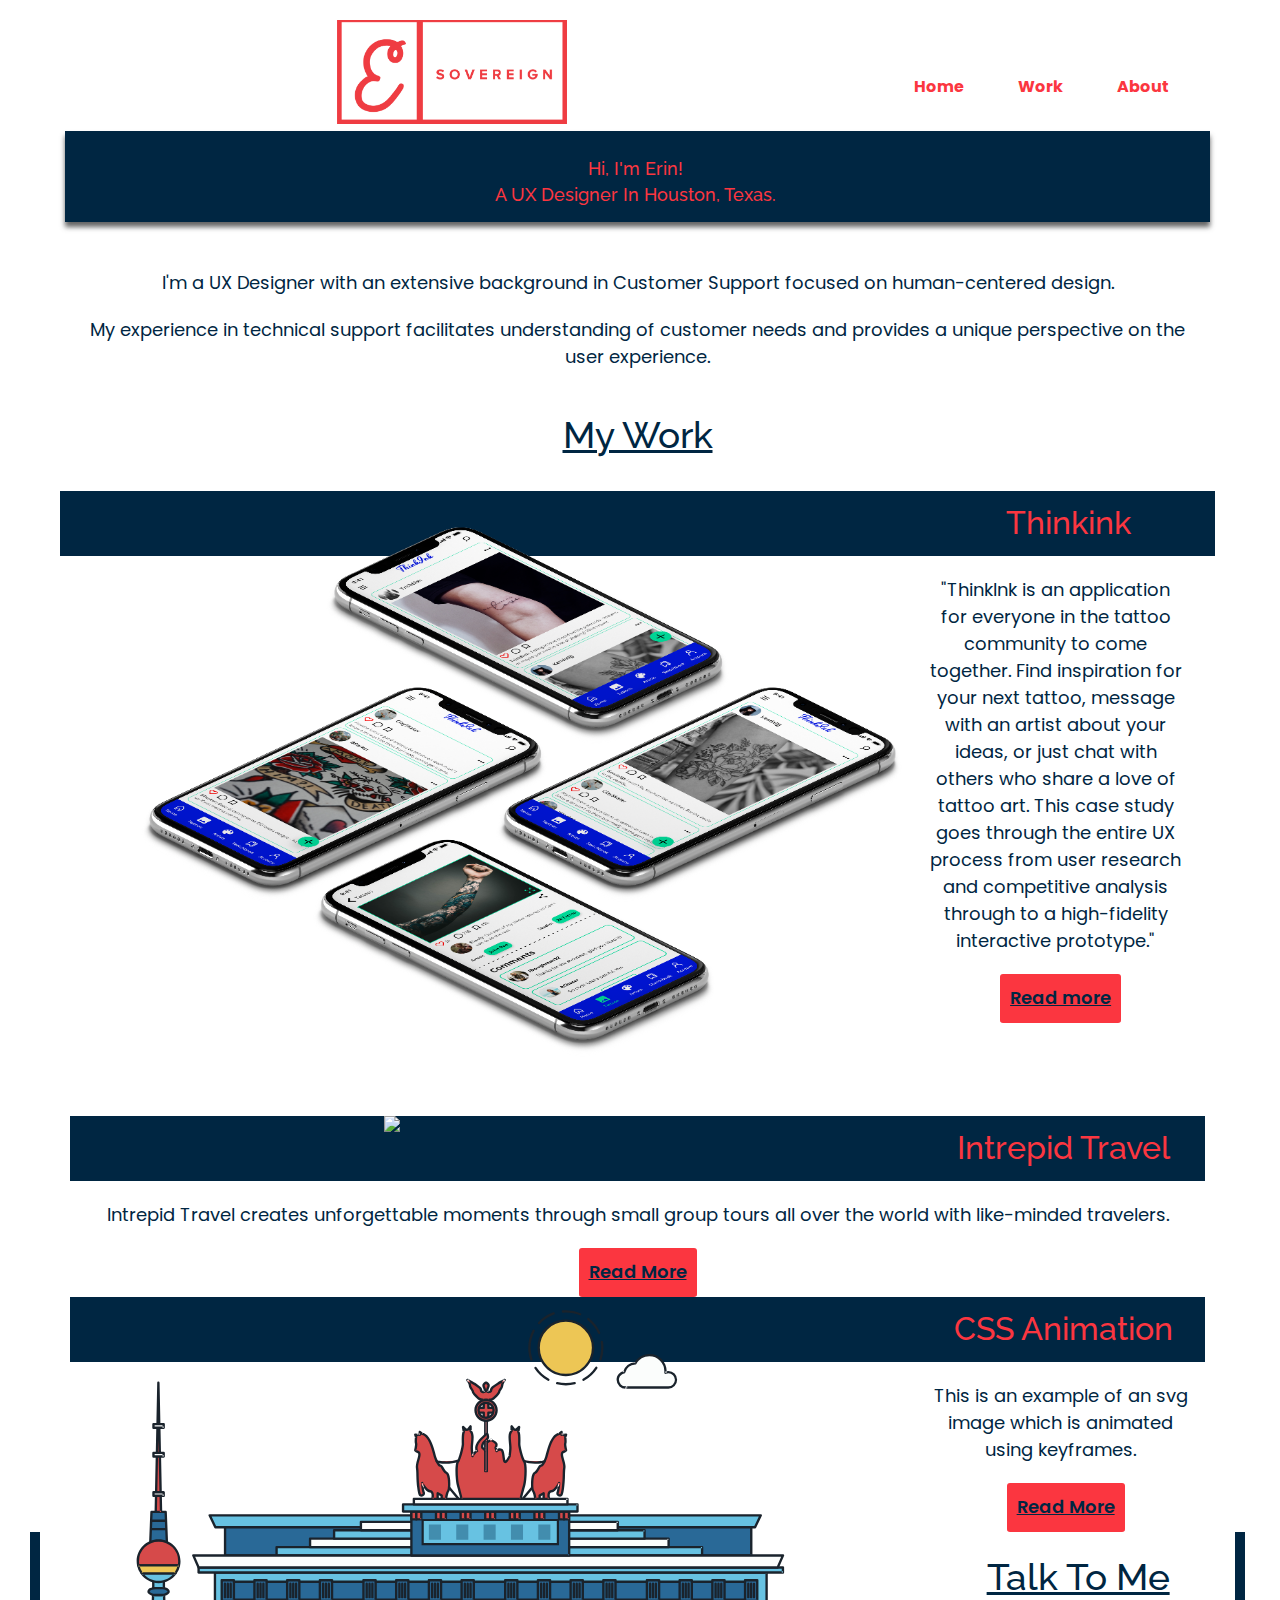
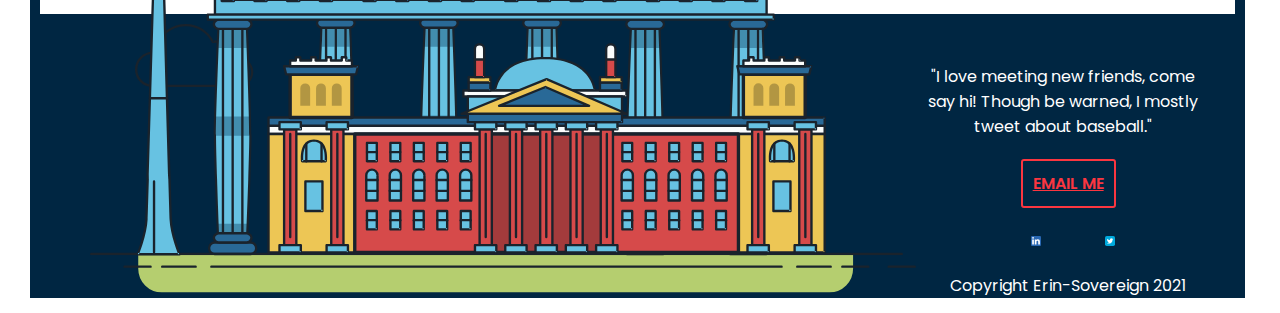
==== index.html @ 601c7c64 "Updated style.css" ====
<!DOCTYPE html>
<html lang="en" dir="ltr">
    <head>
        <link rel="stylesheet" type="text/css" href="css/normalize.css" />
        <link rel="stylesheet" type="text/css" href="css/style.css" />
        <link rel="preconnect" href="https://fonts.gstatic.com" />
        <link href="https://fonts.googleapis.com/css2?family=Poppins:ital,wght@0,200;0,300;0,400;0,500;0,600;1,200;1,400;1,500;1,600&display=swap" rel="stylesheet" />
        <link rel="preconnect" href="https://fonts.gstatic.com" />
        <link href="https://fonts.googleapis.com/css2?family=Raleway:ital,wght@0,300;0,400;0,500;0,600;0,700;0,800;0,900;1,300;1,400;1,500;1,600;1,700;1,800;1,900&display=swap" rel="stylesheet" />
        <meta name="viewport" content="width=device-width, initial-scale=1" />
        <meta charset="utf-8" />
        <meta name="author" content="Erin Sovereign" />
        <meta name="description" content="A personal portfolio for my work in UX Design" />
        <title>Erin Sovereign</title>
        <link href="favicon.ico" rel="shortcut icon" />
    </head>
    <body>
        <header>
            <div>
                <img src="img/logo_hq.jpg" alt="ErinSovereignlogo" class="logo">
                <nav id="menu">
                    <ul>
                        <li><a href="index.html">Home</a></li>
                        <li><a href="#work">Work</a></li>
                        <li><a href="about.html">About</a></li>
                    </ul>
                </nav>
            </div>
        </header>
        <main>
            <div id="intro" class="container">
                <div>
                    <h1>Hi, I'm Erin! <span>A UX Designer in Houston, Texas.</span></h1>
                    <p><br>I'm a UX Designer with an extensive background in Customer Support focused on human-centered design.</p>
                    <p>My experience in technical support facilitates understanding of customer needs and provides a unique perspective on the user experience.</p>
                </div>
            </div>
            <div id="work" class="container-wide">
                <h2>my work</h2>
                <div class="row">
                    <div class="col-md-6 col-lg-7">
                        <picture>
                            <source srcset="img/thinkink/coverphoto600px.png" media="(max-width:767px)" />
                            <img src="img/thinkink/coverphoto1200px.png" alt="My Image" />
                        </picture>
                    </div>
                    <h3>thinkink</h3>
                    <div class="row">
                        <div class="project-text">
                        <p>
                            "ThinkInk is an application for everyone in the tattoo community to come together. Find inspiration for your next tattoo, message with an artist about your ideas, or just chat with others who share a love of
                            tattoo art. This case study goes through the entire UX process from user research and competitive analysis through to a high-fidelity interactive prototype."
                        </p>
                        <a href="thinkink.html" class="button">Read more</a>
                      </div>
                    </div>
                </div>
                <div>
                    <div class="col-md-6 col-lg-5">
                        <picture class="intrepidcover">
                            <source srcset="img/intrepidtravel/coverphoto600px.png" media="(max-width:767px)" />
                            <img src="img/intrepidtravel/coverphoto1200px.png" alt="Mockup stacked screens" />
                        </picture>
                    </div>
                    <div>
                        <h3>intrepid travel</h3>
                        <p>Intrepid Travel creates unforgettable moments through small group tours all over the world with like-minded travelers.</p>
                        <a href="#" class="button">Read More</a>
                    </div>
                </div>
                <div>
                    <div class="col-md-6 col-lg-5">
                        <picture>
                            <svg xmlns="http://www.w3.org/2000/svg" class="berlin-illustration" height="505" viewBox="0 0 700 505" xmlns:xlink="http://www.w3.org/1999/xlink"><defs><path id="a" d="M.06 231.917V.929h688.657v230.988z"/></defs><g fill="none" fill-rule="evenodd"><path fill="#1A232C" d="M125.602 306v-1c-.276.001-.499.024-.675.033l.052.998.968-.251c-2.206-8.498-9.906-14.778-19.095-14.78-.994 0-1.948.096-2.872.231l.145.989.894-.448c-4.393-8.757-13.452-14.771-23.917-14.772-14.061.002-25.578 10.848-26.659 24.632l.997.078.166-.986a15.053 15.053 0 00-2.504-.224c-8.285.001-15 6.715-15 15s6.715 14.999 15 15h72.5c7.042-.001 12.749-5.708 12.75-12.75-.001-7.042-5.708-12.749-12.75-12.75v2c2.971 0 5.652 1.202 7.601 3.149a10.712 10.712 0 013.149 7.601 10.712 10.712 0 01-3.149 7.601 10.711 10.711 0 01-7.601 3.149h-72.5a12.956 12.956 0 01-9.193-3.808 12.95 12.95 0 01-3.807-9.192 12.95 12.95 0 013.807-9.192 12.956 12.956 0 019.193-3.808c.729 0 1.451.075 2.171.197a1.003 1.003 0 001.163-.908c1-12.749 11.658-22.791 24.666-22.789 9.684-.001 18.061 5.564 22.129 13.669a1 1 0 001.039.541c.862-.126 1.718-.21 2.582-.21 8.256-.002 15.175 5.647 17.159 13.283.119.458.546.771 1.02.747.239-.013.426-.031.571-.03v-1"/><path fill="#B5CE6F" d="M646.484 484.382a19.942 19.942 0 01-5.857 14.143 19.938 19.938 0 01-14.143 5.857H60.873a19.936 19.936 0 01-14.142-5.857 19.94 19.94 0 01-5.858-14.143v-12.465h605.611v12.465"/><path fill="#67C2E2" d="M334.824 185.029H101.449l4.76 10.051h457.229l4.762-10.051H334.824"/><path fill="#1A232C" d="M334.824 185.029v-1H101.449a.998.998 0 00-.904 1.428l4.761 10.051c.165.348.518.571.903.571h457.229c.386 0 .739-.223.904-.571l4.762-10.051a.998.998 0 00-.904-1.428H334.824v2H566.62l-3.814 8.051H106.842l-3.813-8.051h231.795v-1"/><path fill="#296997" d="M114.416 218.974h445.806V195.08H114.416z"/><path fill="#1A232C" d="M560.222 218.974v-1H115.416v-21.895h443.806v22.895h1v-1 1h1V195.08a1.01 1.01 0 00-.293-.708 1.008 1.008 0 00-.707-.292H114.416c-.264 0-.521.106-.708.292a1.009 1.009 0 00-.292.708v23.894c0 .263.106.521.292.707.187.186.444.293.708.293h445.806c.263 0 .52-.107.707-.293.186-.186.293-.444.293-.707h-1"/><path fill="#67C2E2" d="M105.85 269.08h467.375v-35.682H105.85z"/><path fill="#1A232C" d="M573.225 233.398v-1H105.85c-.263 0-.521.107-.707.293a1.006 1.006 0 00-.293.707v35.682c0 .264.107.521.293.708.186.186.444.292.707.292h467.375c.263 0 .52-.106.707-.292a1.01 1.01 0 00.293-.708v-35.682c0-.264-.107-.521-.293-.707a1.01 1.01 0 00-.707-.293v1h-1v34.682H106.85v-33.682h466.375v-1h-1 1"/><path fill="#296997" d="M116.751 256.508h445.806v-15.265H116.751z"/><path fill="#1A232C" d="M562.557 256.508v-1H117.75v-13.265h443.807v14.265h1v-1 1h1v-15.265a1.01 1.01 0 00-.293-.708 1.007 1.007 0 00-.707-.292H116.75c-.263 0-.52.106-.707.292a1.009 1.009 0 00-.292.708v15.265c0 .263.106.521.292.707.187.186.444.293.708.293h445.806c.263 0 .52-.107.707-.293.186-.186.293-.444.293-.707h-1"/><path fill="#67C2E2" d="M158.07 218.974h360.493v-7.116H158.07z"/><path fill="#1A232C" d="M518.563 211.858v-1H158.07a1.003 1.003 0 00-1 1v7.116c0 .263.107.521.293.707.186.186.444.293.707.293h360.493c.263 0 .52-.107.707-.293.186-.186.292-.444.292-.707v-7.116c0-.264-.106-.521-.292-.707a1.005 1.005 0 00-.707-.293v1h-1v6.116H159.07v-5.116h359.493v-1h-1 1"/><path fill="#FBFDFC" d="M186.438 211.858h303.756v-7.117H186.438z"/><path fill="#1A232C" d="M490.194 204.741v-1H186.438c-.263 0-.521.107-.707.293a1.01 1.01 0 00-.293.707v7.117c0 .263.107.521.293.707.186.186.444.293.707.293h303.756c.264 0 .521-.107.708-.293.186-.186.292-.444.292-.707v-7.117c0-.263-.106-.52-.292-.707a1.01 1.01 0 00-.708-.293v1h-1v6.117H187.438v-5.117h302.756v-1h-1 1"/><path fill="#67C2E2" d="M206.805 204.741h263.023v-7.117H206.805z"/><path fill="#1A232C" d="M469.828 197.624v-1H206.805a1.003 1.003 0 00-1 1v7.117c0 .264.106.521.293.708.186.186.443.292.707.292h263.023c.263 0 .521-.106.707-.292.187-.187.293-.444.293-.708v-7.117a1.003 1.003 0 00-1-1v1h-1v6.117H207.805v-5.117h262.023v-1h-1 1"/><path fill="#FBFDFC" d="M229.521 197.624h217.59v-7.115h-217.59z"/><path fill="#1A232C" d="M447.111 190.509v-1h-217.59c-.263 0-.521.107-.707.293a1.008 1.008 0 00-.293.707v7.115c0 .264.107.521.293.708.186.186.444.292.707.292h217.59c.264 0 .521-.106.707-.292.187-.187.293-.444.293-.708v-7.115a1.003 1.003 0 00-1-1v1h-1v6.115h-215.59v-5.115h216.59v-1h-1 1"/><path fill="#67C2E2" d="M135.607 355.447c-.444-17.681-1.343-42.121-1.959-58.06-.374-9.666-.644-16.207-.644-16.207h-24.282s-.27 6.541-.643 16.207c-.617 15.939-1.516 40.379-1.96 58.06-.166 6.612-.269 12.285-.269 16.206v.001c0 14.463 1.393 52.678 2.239 74.535.368 9.517.633 15.937.633 15.937h24.282s.265-6.42.633-15.937c.845-21.857 2.239-60.072 2.239-74.535v-.001c0-3.921-.103-9.594-.269-16.206"/><path fill="#428DAE" d="M133.648 297.387h-25.569c.373-9.666.643-16.207.643-16.207h24.282s.27 6.541.644 16.207m2.228 74.267H105.85v-.001c0-3.921.103-9.594.269-16.206h29.488c.166 6.612.269 12.285.269 16.206v.001m-2.872 90.472h-24.282s-.265-6.42-.633-15.937h25.548c-.368 9.517-.633 15.937-.633 15.937"/><path fill="#1A232C" d="M109.612 461.199h22.502c.333-8.192 2.835-70.313 2.835-89.546 0-19.233-2.502-81.354-2.835-89.545h-22.502c-.333 8.191-2.834 70.312-2.834 89.545 0 19.233 2.501 81.354 2.834 89.546zm24.283 1.855h-26.063l-.038-.89c-.028-.698-2.872-69.971-2.872-90.511 0-20.539 2.844-89.814 2.872-90.511l.038-.89h26.063l.036.89c.029.697 2.873 69.972 2.873 90.511 0 20.54-2.844 89.813-2.873 90.511l-.036.89z"/><path fill="#1A232C" d="M111.638 281.18v180.946a1 1 0 102 0V281.18a1 1 0 00-2 0m8.225 0v180.946a1 1 0 102 0V281.18a1 1 0 10-2 0m8.225 0v180.946a1 1 0 102 0V281.18a1 1 0 00-2 0"/><path fill="#296997" d="M136.79 277.265c0 2.153-2.115 3.915-4.7 3.915h-22.454c-2.585 0-4.7-1.762-4.7-3.915 0-2.154 2.115-3.916 4.7-3.916h22.454c2.585 0 4.7 1.762 4.7 3.916"/><path fill="#1A232C" d="M136.79 277.265h-1c-.001.74-.357 1.439-1.021 1.997-.66.552-1.614.919-2.679.918h-22.454c-1.065.001-2.019-.366-2.68-.918-.663-.558-1.02-1.257-1.02-1.997 0-.741.357-1.44 1.021-1.998.66-.552 1.614-.919 2.679-.918h22.454c1.065-.001 2.019.367 2.679.918.664.558 1.02 1.257 1.021 1.998h2c.001-1.414-.7-2.672-1.741-3.534-1.043-.868-2.439-1.381-3.959-1.382h-22.454c-1.52.001-2.916.514-3.96 1.382-1.04.862-1.741 2.12-1.74 3.534-.001 1.413.7 2.672 1.741 3.533 1.043.868 2.439 1.381 3.959 1.382h22.454c1.52-.001 2.916-.514 3.959-1.382 1.041-.861 1.742-2.12 1.741-3.533h-1"/><path fill="#296997" d="M140.775 467.217c0 2.586-2.114 4.7-4.699 4.7H105.65a4.712 4.712 0 01-4.699-4.7v-.392a4.713 4.713 0 014.699-4.699h30.426a4.713 4.713 0 014.699 4.699v.392"/><path fill="#1A232C" d="M140.775 467.217h-1a3.685 3.685 0 01-1.087 2.613 3.685 3.685 0 01-2.612 1.087H105.65a3.68 3.68 0 01-2.612-1.087 3.685 3.685 0 01-1.087-2.613v-.392c0-1.017.414-1.936 1.087-2.611a3.686 3.686 0 012.612-1.088h30.426a3.686 3.686 0 012.612 1.088 3.678 3.678 0 011.087 2.611v.392h2v-.392a5.712 5.712 0 00-5.699-5.699H105.65a5.712 5.712 0 00-5.699 5.699v.392a5.71 5.71 0 005.699 5.7h30.426a5.71 5.71 0 005.699-5.7h-1"/><path fill="#296997" d="M136.79 458.208c0 2.155-2.115 3.918-4.7 3.918h-22.454c-2.585 0-4.7-1.763-4.7-3.918 0-2.151 2.115-3.916 4.7-3.916h22.454c2.585 0 4.7 1.765 4.7 3.916"/><path fill="#1A232C" d="M136.79 458.208h-1c-.001.741-.358 1.441-1.021 1.999-.661.553-1.615.921-2.679.919h-22.454c-1.064.002-2.019-.366-2.679-.919-.664-.558-1.021-1.258-1.021-1.999 0-.738.357-1.438 1.021-1.996.66-.553 1.615-.921 2.679-.92h22.454c1.064-.001 2.018.367 2.679.92.664.558 1.02 1.258 1.021 1.996h2c.001-1.412-.7-2.67-1.74-3.533-1.044-.867-2.44-1.381-3.96-1.383h-22.454c-1.521.002-2.917.516-3.96 1.383-1.04.863-1.741 2.121-1.74 3.533-.001 1.414.7 2.673 1.74 3.535 1.044.868 2.44 1.382 3.96 1.383h22.454c1.52-.001 2.916-.515 3.96-1.383 1.04-.862 1.741-2.121 1.74-3.535h-1"/><path fill="#67C2E2" d="M572.471 355.447c-.446-17.681-1.345-42.121-1.961-58.06-.373-9.666-.643-16.207-.643-16.207h-24.282s-.27 6.541-.643 16.207c-.616 15.939-1.515 40.379-1.961 58.06-.166 6.612-.268 12.285-.268 16.206v.001c0 14.463 1.394 52.678 2.239 74.535.368 9.517.633 15.937.633 15.937h24.282s.265-6.42.632-15.937c.847-21.857 2.24-60.072 2.24-74.535v-.001c0-3.921-.102-9.594-.268-16.206"/><path fill="#428DAE" d="M569.582 297.387h-2.631v-15.279h2.026c.086 2.098.313 7.733.605 15.279m-4.631 0h-19.08c.291-7.546.519-13.181.605-15.279h18.475v15.279m6.849 71.8h-4.849v-12.922h4.611c.123 5.007.209 9.436.238 12.922m-6.849 0h-21.298c.031-3.675.124-8.397.259-13.74h9.639v.818h11.4v12.922"/><path fill="#1A232C" d="M546.476 461.199h22.501c.333-8.192 2.835-70.313 2.835-89.546 0-19.233-2.502-81.354-2.835-89.545h-22.501c-.334 8.191-2.834 70.312-2.834 89.545 0 19.233 2.5 81.354 2.834 89.546m24.282 1.855h-26.064l-.036-.89c-.029-.698-2.873-69.971-2.873-90.511 0-20.539 2.844-89.814 2.873-90.511l.036-.89h26.064l.037.89c.028.697 2.872 69.972 2.872 90.511 0 20.54-2.844 89.813-2.872 90.511l-.037.89"/><path fill="#1A232C" d="M548.501 281.18v180.946a1 1 0 102 0V281.18a1 1 0 00-2 0m8.226 0v180.946a1 1 0 102 0V281.18a1 1 0 00-2 0m8.224 0v180.946a1 1 0 102 0V281.18a1 1 0 00-2 0"/><path fill="#296997" d="M573.653 277.265c0 2.153-2.116 3.915-4.7 3.915h-22.454c-2.584 0-4.7-1.762-4.7-3.915 0-2.154 2.116-3.916 4.7-3.916h22.454c2.584 0 4.7 1.762 4.7 3.916"/><path fill="#1A232C" d="M573.653 277.265h-1c0 .74-.357 1.439-1.021 1.997-.66.552-1.615.919-2.679.918h-22.454c-1.064.001-2.019-.366-2.679-.918-.664-.558-1.02-1.257-1.021-1.997.001-.74.357-1.44 1.021-1.998.661-.552 1.615-.919 2.679-.918h22.454c1.064-.001 2.019.366 2.679.918.664.558 1.021 1.258 1.021 1.998h2c.001-1.414-.7-2.672-1.741-3.534-1.043-.868-2.439-1.381-3.959-1.382h-22.454c-1.52.001-2.916.514-3.959 1.382-1.041.862-1.742 2.12-1.741 3.534-.001 1.414.7 2.672 1.741 3.533 1.043.868 2.439 1.381 3.959 1.382h22.454c1.52-.001 2.916-.514 3.959-1.382 1.041-.861 1.742-2.119 1.741-3.533h-1"/><path fill="#296997" d="M577.639 467.217c0 2.586-2.115 4.7-4.701 4.7h-30.424a4.714 4.714 0 01-4.701-4.7v-.392c0-2.584 2.116-4.699 4.701-4.699h30.424a4.714 4.714 0 014.701 4.699v.392"/><path fill="#1A232C" d="M577.639 467.217h-1a3.686 3.686 0 01-1.088 2.613 3.685 3.685 0 01-2.613 1.087h-30.424a3.687 3.687 0 01-2.613-1.087 3.688 3.688 0 01-1.088-2.613v-.392a3.683 3.683 0 011.088-2.611 3.688 3.688 0 012.613-1.088h30.424a3.686 3.686 0 012.613 1.088 3.682 3.682 0 011.088 2.611v.392h2v-.392a5.713 5.713 0 00-5.701-5.699h-30.424a5.714 5.714 0 00-5.701 5.699v.392a5.712 5.712 0 005.701 5.7h30.424a5.712 5.712 0 005.701-5.7h-1"/><path fill="#296997" d="M573.653 458.208c0 2.155-2.116 3.918-4.7 3.918h-22.454c-2.584 0-4.7-1.763-4.7-3.918 0-2.151 2.116-3.916 4.7-3.916h22.454c2.584 0 4.7 1.765 4.7 3.916"/><path fill="#1A232C" d="M573.653 458.208h-1c0 .741-.357 1.441-1.021 1.999-.661.553-1.615.921-2.679.919h-22.454c-1.064.002-2.018-.366-2.679-.919-.663-.558-1.021-1.258-1.021-1.999 0-.738.357-1.438 1.021-1.996.661-.553 1.615-.921 2.679-.92h22.454c1.064-.001 2.018.367 2.679.92.664.558 1.021 1.258 1.021 1.996h2c.001-1.412-.7-2.67-1.741-3.533-1.043-.867-2.439-1.381-3.959-1.383h-22.454c-1.52.002-2.916.516-3.959 1.383-1.041.863-1.742 2.121-1.741 3.533-.001 1.414.7 2.673 1.741 3.535 1.043.868 2.439 1.382 3.959 1.383h22.454c1.52-.001 2.916-.515 3.959-1.383 1.041-.862 1.742-2.121 1.741-3.535h-1"/><path fill="#67C2E2" d="M485.098 355.447c-.444-17.681-1.345-42.121-1.961-58.06-.373-9.666-.643-16.207-.643-16.207h-24.281s-.271 6.541-.644 16.207c-.616 15.939-1.514 40.379-1.961 58.06-.165 6.612-.268 12.285-.268 16.206v.001c0 14.463 1.393 52.678 2.24 74.535.368 9.517.633 15.937.633 15.937h24.281s.265-6.42.632-15.937c.847-21.857 2.24-60.072 2.24-74.535v-.001c0-3.921-.101-9.594-.268-16.206"/><path fill="#428DAE" d="M483.137 297.387h-25.568c.373-9.666.644-16.207.644-16.207h24.281s.27 6.541.643 16.207m2.218 71.8h-30.004c.031-3.685.124-8.407.257-13.74h29.49c.134 5.333.227 10.055.257 13.74"/><path fill="#1A232C" d="M459.103 461.199h22.502c.333-8.192 2.834-70.313 2.834-89.546 0-19.233-2.501-81.354-2.834-89.545h-22.502c-.334 8.191-2.835 70.312-2.835 89.545 0 19.233 2.501 81.354 2.835 89.546zm24.283 1.855h-26.065l-.036-.89c-.029-.698-2.873-69.971-2.873-90.511 0-20.539 2.844-89.814 2.873-90.511l.036-.89h26.065l.036.89c.028.697 2.872 69.972 2.872 90.511 0 20.54-2.844 89.813-2.872 90.511l-.036.89z"/><path fill="#1A232C" d="M461.128 281.18v180.946a1 1 0 102 0V281.18a1 1 0 00-2 0m8.226 0v180.946a1 1 0 102 0V281.18a1 1 0 00-2 0m8.224 0v180.946a1 1 0 102 0V281.18a1 1 0 00-2 0"/><path fill="#296997" d="M486.281 277.265c0 2.153-2.117 3.915-4.701 3.915h-22.454c-2.584 0-4.7-1.762-4.7-3.915 0-2.154 2.116-3.916 4.7-3.916h22.454c2.584 0 4.701 1.762 4.701 3.916"/><path fill="#1A232C" d="M486.281 277.265h-1c0 .74-.357 1.439-1.021 1.997-.661.552-1.616.919-2.68.918h-22.454c-1.064.001-2.019-.366-2.679-.918-.664-.558-1.02-1.257-1.021-1.997.001-.74.357-1.44 1.021-1.998.661-.552 1.615-.919 2.679-.918h22.454c1.064-.001 2.019.367 2.68.919.664.557 1.021 1.257 1.021 1.997h2c.001-1.414-.701-2.672-1.741-3.534-1.044-.868-2.44-1.381-3.96-1.382h-22.454c-1.52.001-2.916.514-3.959 1.382-1.041.862-1.742 2.12-1.741 3.534-.001 1.414.7 2.672 1.741 3.533 1.043.868 2.439 1.381 3.959 1.382h22.454c1.52-.001 2.916-.514 3.96-1.381 1.04-.862 1.742-2.12 1.741-3.534h-1"/><path fill="#296997" d="M490.266 467.217c0 2.586-2.115 4.7-4.701 4.7h-30.424a4.714 4.714 0 01-4.701-4.7v-.392c0-2.584 2.116-4.699 4.701-4.699h30.424a4.714 4.714 0 014.701 4.699v.392"/><path fill="#1A232C" d="M490.266 467.217h-1a3.686 3.686 0 01-1.088 2.613 3.685 3.685 0 01-2.613 1.087h-30.424a3.687 3.687 0 01-2.613-1.087 3.688 3.688 0 01-1.088-2.613v-.392a3.683 3.683 0 011.088-2.611 3.688 3.688 0 012.613-1.088h30.424a3.686 3.686 0 012.613 1.088 3.682 3.682 0 011.088 2.611v.392h2v-.392a5.713 5.713 0 00-5.701-5.699h-30.424a5.714 5.714 0 00-5.701 5.699v.392a5.712 5.712 0 005.701 5.7h30.424a5.712 5.712 0 005.701-5.7h-1"/><path fill="#296997" d="M486.281 458.208c0 2.155-2.117 3.918-4.701 3.918h-22.454c-2.584 0-4.7-1.763-4.7-3.918 0-2.151 2.116-3.916 4.7-3.916h22.454c2.584 0 4.701 1.765 4.701 3.916"/><path fill="#1A232C" d="M486.281 458.208h-1c0 .741-.358 1.441-1.021 1.999-.661.553-1.616.921-2.68.919h-22.454c-1.064.002-2.018-.366-2.679-.919-.663-.558-1.02-1.258-1.021-1.999 0-.738.357-1.438 1.021-1.996.661-.553 1.615-.921 2.679-.92h22.454c1.064-.001 2.018.367 2.68.92.664.558 1.021 1.258 1.021 1.996h2c.001-1.413-.701-2.67-1.741-3.533-1.044-.867-2.44-1.381-3.96-1.383h-22.454c-1.52.002-2.916.516-3.959 1.383-1.041.863-1.742 2.121-1.741 3.533-.001 1.414.7 2.673 1.741 3.535 1.043.868 2.439 1.382 3.959 1.383h22.454c1.52-.001 2.916-.515 3.96-1.383 1.041-.862 1.742-2.121 1.741-3.535h-1"/><path fill="#67C2E2" d="M397.726 354.466c-.446-17.679-1.345-42.12-1.961-58.059-.373-9.665-.643-16.207-.643-16.207H370.84s-.27 6.542-.643 16.207c-.616 15.939-1.515 40.38-1.961 58.059-.166 6.612-.268 12.285-.268 16.206v.001c0 14.463 1.393 52.679 2.239 74.535.368 9.518.633 15.938.633 15.938h24.282s.264-6.42.632-15.938c.847-21.856 2.24-60.072 2.24-74.535v-.001c0-3.921-.102-9.594-.268-16.206"/><path fill="#428DAE" d="M394.837 296.407h-2.631v-15.28h2.027c.085 2.098.312 7.734.604 15.28zm-10.856 0h6.225v-15.28h-6.225v15.28zm-8.225 0h6.224v-15.28h-6.224v15.28zm-2 0h-2.63c.291-7.546.519-13.182.604-15.28h2.026v15.28zm23.306 72.78h-4.856v-14.721h4.59c.147 5.832.245 10.923.266 14.721zm-13.081 0h6.225v-14.721h-6.225v14.721zm-8.225 0h6.224v-14.721h-6.224v14.721zm-2 0H368.9c.021-3.798.119-8.889.266-14.721h4.59v14.721z"/><path fill="#1A232C" d="M371.73 460.218h22.503c.332-8.191 2.833-70.312 2.833-89.546 0-19.232-2.501-81.353-2.833-89.545H371.73c-.333 8.192-2.835 70.313-2.835 89.545 0 19.234 2.502 81.355 2.835 89.546m24.283 1.856h-26.064l-.037-.89c-.028-.698-2.872-69.972-2.872-90.512 0-20.539 2.844-89.813 2.872-90.51l.037-.89h26.064l.037.89c.028.697 2.872 69.971 2.872 90.51 0 20.54-2.844 89.814-2.872 90.512l-.037.89"/><path fill="#1A232C" d="M373.756 280.2v180.946a1 1 0 102 0V280.2a1 1 0 10-2 0m8.224 0v180.946a1 1 0 002.001 0V280.2a1 1 0 10-2.001 0m8.226 0v180.946a1 1 0 002 0V280.2a1 1 0 10-2 0"/><path fill="#296997" d="M398.908 276.285c0 2.154-2.116 3.915-4.7 3.915h-22.454c-2.584 0-4.701-1.761-4.701-3.915 0-2.155 2.117-3.916 4.701-3.916h22.454c2.584 0 4.7 1.761 4.7 3.916"/><path fill="#1A232C" d="M398.908 276.285h-1c-.001.74-.357 1.439-1.021 1.996-.66.552-1.615.92-2.679.919h-22.454c-1.064.001-2.019-.367-2.68-.919-.664-.557-1.021-1.256-1.021-1.996 0-.741.357-1.44 1.021-1.998.661-.552 1.616-.92 2.68-.918h22.454c1.064-.002 2.019.366 2.679.918.664.557 1.02 1.257 1.021 1.998h2c.001-1.414-.7-2.673-1.741-3.535-1.043-.867-2.439-1.38-3.959-1.381h-22.454c-1.52.001-2.916.514-3.96 1.381-1.04.862-1.742 2.121-1.741 3.535-.001 1.414.701 2.672 1.742 3.533 1.043.868 2.439 1.38 3.959 1.382h22.454c1.52-.002 2.915-.514 3.959-1.382 1.041-.861 1.742-2.12 1.741-3.533h-1"/><path fill="#296997" d="M402.894 466.237c0 2.586-2.115 4.7-4.701 4.7h-30.425a4.713 4.713 0 01-4.7-4.7v-.393a4.713 4.713 0 014.7-4.698h30.425c2.586 0 4.701 2.114 4.701 4.698v.393"/><path fill="#1A232C" d="M402.894 466.237h-1a3.686 3.686 0 01-1.088 2.612 3.682 3.682 0 01-2.613 1.088h-30.425a3.682 3.682 0 01-2.612-1.088 3.686 3.686 0 01-1.088-2.612v-.393a3.685 3.685 0 011.088-2.611 3.685 3.685 0 012.612-1.087h30.425c1.018 0 1.938.414 2.613 1.087a3.685 3.685 0 011.088 2.611v.393h2v-.393a5.712 5.712 0 00-5.701-5.698h-30.425a5.712 5.712 0 00-5.7 5.698v.393a5.713 5.713 0 005.7 5.7h30.425a5.713 5.713 0 005.701-5.7h-1"/><path fill="#296997" d="M398.908 457.228c0 2.154-2.116 3.918-4.7 3.918h-22.454c-2.584 0-4.701-1.764-4.701-3.918 0-2.151 2.117-3.916 4.701-3.916h22.454c2.584 0 4.7 1.765 4.7 3.916"/><path fill="#1A232C" d="M398.908 457.228h-1c0 .74-.358 1.441-1.021 1.998-.661.553-1.615.921-2.679.92h-22.454c-1.064.001-2.018-.367-2.68-.92-.663-.558-1.021-1.258-1.021-1.998 0-.739.357-1.439 1.021-1.997.662-.552 1.616-.92 2.68-.919h22.454c1.064-.001 2.018.367 2.679.919.664.558 1.021 1.258 1.021 1.997h2c.001-1.413-.7-2.671-1.741-3.533-1.043-.868-2.439-1.382-3.959-1.383h-22.454c-1.52.001-2.916.515-3.96 1.383-1.04.862-1.742 2.12-1.741 3.533-.001 1.414.7 2.673 1.741 3.535 1.044.868 2.44 1.382 3.96 1.383h22.454c1.52-.001 2.916-.515 3.959-1.383 1.041-.863 1.742-2.121 1.741-3.535h-1"/><path fill="#67C2E2" d="M310.353 354.466c-.445-17.679-1.344-42.12-1.96-58.059-.374-9.665-.643-16.207-.643-16.207h-24.283s-.269 6.542-.643 16.207c-.616 15.939-1.515 40.38-1.96 58.059-.166 6.612-.268 12.285-.268 16.206v.001c0 14.463 1.393 52.679 2.238 74.535.368 9.518.633 15.938.633 15.938h24.283s.264-6.42.632-15.938c.846-21.856 2.24-60.072 2.24-74.535v-.001c0-3.921-.104-9.594-.269-16.206"/><path fill="#428DAE" d="M308.393 296.407h-25.569c.374-9.665.643-16.207.643-16.207h24.283s.269 6.542.643 16.207m2.224 72.78H280.6c.021-3.81.118-8.902.264-14.721h29.489c.145 5.819.243 10.911.264 14.721"/><path fill="#1A232C" d="M284.357 460.218h22.503c.333-8.191 2.834-70.312 2.834-89.546 0-19.232-2.501-81.353-2.834-89.545h-22.503c-.333 8.192-2.834 70.313-2.834 89.545 0 19.234 2.501 81.355 2.834 89.546zm24.282 1.856h-26.063l-.036-.89c-.029-.698-2.872-69.972-2.872-90.512 0-20.539 2.843-89.813 2.872-90.51l.036-.89h26.063l.038.89c.029.697 2.872 69.971 2.872 90.51 0 20.54-2.843 89.814-2.872 90.512l-.038.89z"/><path fill="#1A232C" d="M286.383 280.2v180.946a1 1 0 002 0V280.2a1 1 0 10-2 0m8.225 0v180.946a1 1 0 002 0V280.2a1 1 0 10-2 0m8.226 0v180.946a1 1 0 102 0V280.2a1 1 0 10-2 0"/><path fill="#296997" d="M311.535 276.285c0 2.154-2.115 3.915-4.699 3.915h-22.455c-2.584 0-4.7-1.761-4.7-3.915 0-2.155 2.116-3.916 4.7-3.916h22.455c2.584 0 4.699 1.761 4.699 3.916"/><path fill="#1A232C" d="M311.535 276.285h-1c-.001.74-.358 1.439-1.021 1.997-.66.551-1.613.919-2.678.918h-22.455c-1.065.001-2.019-.367-2.679-.919-.664-.557-1.021-1.256-1.021-1.996 0-.741.357-1.441 1.021-1.998.66-.552 1.615-.92 2.679-.918h22.455c1.064-.002 2.018.366 2.678.918.663.557 1.02 1.257 1.021 1.998h2c0-1.414-.7-2.672-1.74-3.535-1.044-.867-2.439-1.38-3.959-1.381h-22.455c-1.52.001-2.916.514-3.959 1.381-1.041.862-1.742 2.121-1.741 3.535-.001 1.413.7 2.672 1.741 3.533 1.043.868 2.439 1.38 3.959 1.382h22.455c1.52-.002 2.915-.515 3.958-1.382 1.041-.862 1.741-2.12 1.741-3.533h-1"/><path fill="#296997" d="M315.522 466.237c0 2.586-2.115 4.7-4.701 4.7h-30.425a4.713 4.713 0 01-4.7-4.7v-.393a4.713 4.713 0 014.7-4.698h30.425c2.586 0 4.701 2.114 4.701 4.698v.393"/><path fill="#1A232C" d="M315.522 466.237h-1a3.686 3.686 0 01-1.088 2.612 3.684 3.684 0 01-2.613 1.088h-30.425a3.684 3.684 0 01-2.613-1.088 3.685 3.685 0 01-1.087-2.612v-.393c0-1.016.414-1.936 1.087-2.611a3.687 3.687 0 012.613-1.087h30.425c1.017 0 1.938.414 2.613 1.087a3.685 3.685 0 011.088 2.611v.393h1.999v-.393a5.711 5.711 0 00-5.7-5.698h-30.425a5.712 5.712 0 00-5.7 5.698v.393a5.712 5.712 0 005.7 5.7h30.425a5.712 5.712 0 005.7-5.7h-.999"/><path fill="#296997" d="M311.535 457.228c0 2.154-2.115 3.918-4.699 3.918h-22.455c-2.584 0-4.7-1.764-4.7-3.918 0-2.151 2.116-3.916 4.7-3.916h22.455c2.584 0 4.699 1.765 4.699 3.916"/><path fill="#1A232C" d="M311.535 457.228h-1c-.001.741-.358 1.441-1.021 1.999-.66.552-1.614.92-2.678.919h-22.455c-1.064.001-2.018-.367-2.679-.919-.664-.558-1.021-1.259-1.021-1.999 0-.739.357-1.439 1.021-1.997.661-.552 1.615-.92 2.679-.919h22.455c1.064-.001 2.018.367 2.678.919.663.558 1.02 1.258 1.021 1.997h2c0-1.413-.7-2.67-1.74-3.533-1.043-.868-2.439-1.382-3.959-1.383h-22.455c-1.52.001-2.916.515-3.959 1.383-1.041.862-1.742 2.12-1.741 3.533-.001 1.414.7 2.672 1.741 3.535 1.043.868 2.439 1.382 3.959 1.383h22.455c1.52-.001 2.916-.515 3.959-1.383 1.04-.863 1.74-2.122 1.74-3.535h-1"/><path fill="#67C2E2" d="M222.981 354.466c-.446-17.679-1.345-42.12-1.961-58.059-.373-9.665-.643-16.207-.643-16.207h-24.283s-.269 6.542-.642 16.207c-.617 15.939-1.516 40.38-1.961 58.059-.166 6.612-.268 12.285-.268 16.206v.001c0 14.463 1.393 52.679 2.239 74.535.368 9.518.632 15.938.632 15.938h24.283s.265-6.42.632-15.938c.846-21.856 2.24-60.072 2.24-74.535v-.001c0-3.921-.103-9.594-.268-16.206"/><path fill="#428DAE" d="M220.091 296.407h-10.855v-15.28h10.251c.086 2.098.313 7.734.604 15.28zm-19.08 0h6.225v-15.28h-6.225v15.28zm-2 0h-2.63c.291-7.546.518-13.182.604-15.28h2.026v15.28zm23.306 72.78h-13.081v-12.922h12.687v-1.799h.128c.147 5.832.245 10.923.266 14.721zm-21.306 0h6.225v-12.922h-6.225v12.922zm-2 0h-4.856c.019-3.403.1-7.842.222-12.922h4.634v12.922z"/><path fill="#1A232C" d="M196.985 460.218h22.502c.333-8.191 2.834-70.312 2.834-89.546 0-19.232-2.501-81.353-2.834-89.545h-22.502c-.334 8.192-2.834 70.313-2.834 89.545 0 19.234 2.5 81.355 2.834 89.546m24.282 1.856h-26.063l-.037-.89c-.029-.698-2.872-69.972-2.872-90.512 0-20.539 2.843-89.813 2.872-90.51l.037-.89h26.063l.038.89c.029.697 2.872 69.971 2.872 90.51 0 20.54-2.843 89.814-2.872 90.512l-.038.89"/><path fill="#1A232C" d="M199.011 280.2v180.946a1 1 0 102 0V280.2a1 1 0 10-2 0m8.225 0v180.946a1 1 0 002 0V280.2a1 1 0 10-2 0m8.225 0v180.946a1 1 0 002 0V280.2a1 1 0 10-2 0"/><path fill="#296997" d="M224.162 276.285c0 2.154-2.115 3.915-4.699 3.915h-22.455c-2.584 0-4.7-1.761-4.7-3.915 0-2.155 2.116-3.916 4.7-3.916h22.455c2.584 0 4.699 1.761 4.699 3.916"/><path fill="#1A232C" d="M224.162 276.285h-1c-.001.74-.357 1.439-1.02 1.997-.66.551-1.614.919-2.679.918h-22.455c-1.064.001-2.018-.367-2.679-.919-.664-.557-1.021-1.256-1.021-1.996 0-.741.357-1.44 1.021-1.998.661-.552 1.615-.92 2.679-.918h22.455c1.065-.002 2.018.366 2.679.918.663.557 1.019 1.257 1.02 1.998h2c.001-1.414-.7-2.672-1.74-3.535-1.043-.867-2.439-1.38-3.959-1.381h-22.455c-1.519.001-2.915.514-3.959 1.381-1.041.862-1.742 2.121-1.741 3.535-.001 1.413.7 2.672 1.741 3.533 1.044.868 2.44 1.38 3.959 1.382h22.455c1.52-.002 2.916-.514 3.959-1.382 1.04-.862 1.741-2.12 1.74-3.533h-1"/><path fill="#296997" d="M228.149 466.237c0 2.586-2.115 4.7-4.701 4.7h-30.426a4.713 4.713 0 01-4.699-4.7v-.393a4.713 4.713 0 014.699-4.698h30.426c2.586 0 4.701 2.114 4.701 4.698v.393"/><path fill="#1A232C" d="M228.149 466.237h-1a3.682 3.682 0 01-1.088 2.612 3.682 3.682 0 01-2.613 1.088h-30.426a3.68 3.68 0 01-2.611-1.088 3.686 3.686 0 01-1.088-2.612v-.393a3.685 3.685 0 011.088-2.611 3.684 3.684 0 012.611-1.087h30.426c1.018 0 1.938.414 2.613 1.087a3.68 3.68 0 011.088 2.611v.393h2v-.393a5.713 5.713 0 00-5.701-5.698h-30.426a5.712 5.712 0 00-5.699 5.698v.393a5.713 5.713 0 005.699 5.7h30.426a5.714 5.714 0 005.701-5.7h-1"/><path fill="#296997" d="M224.162 457.228c0 2.154-2.115 3.918-4.699 3.918h-22.455c-2.584 0-4.7-1.764-4.7-3.918 0-2.151 2.116-3.916 4.7-3.916h22.455c2.584 0 4.699 1.765 4.699 3.916"/><path fill="#1A232C" d="M224.162 457.228h-1c-.001.741-.357 1.441-1.021 1.999-.66.552-1.614.92-2.678.919h-22.455c-1.064.001-2.018-.367-2.679-.919-.664-.558-1.021-1.259-1.021-1.999 0-.739.357-1.439 1.021-1.997.661-.552 1.616-.92 2.679-.919h22.455c1.064-.001 2.018.367 2.678.919.664.558 1.02 1.258 1.021 1.997h2c.001-1.413-.7-2.671-1.74-3.533-1.043-.868-2.438-1.382-3.959-1.383h-22.455c-1.52.001-2.916.515-3.959 1.383-1.041.862-1.742 2.12-1.741 3.533-.001 1.414.7 2.672 1.741 3.535 1.043.868 2.439 1.382 3.959 1.383h22.455c1.52-.001 2.916-.515 3.959-1.383 1.04-.863 1.741-2.122 1.74-3.535h-1"/><path fill="#67C2E2" d="M99.774 273.349h479.527v-4.269H99.774z"/><path fill="#1A232C" d="M579.301 273.349v-1H100.774v-2.269h477.527v3.269h1v-1 1h1v-4.269c0-.263-.107-.52-.293-.707a1.008 1.008 0 00-.707-.293H99.774c-.263 0-.52.107-.707.293a1.01 1.01 0 00-.293.707v4.269c0 .263.107.521.293.707.187.186.444.293.707.293h479.527c.263 0 .521-.107.707-.293.186-.186.293-.444.293-.707h-1"/><path fill="#67C2E2" d="M92.01 233.398h495.054v-4.267H92.01z"/><path fill="#1A232C" d="M587.064 233.398v-1H93.01v-2.267h493.054v3.267h1v-1 1h1v-4.267c0-.263-.106-.521-.292-.707a1.01 1.01 0 00-.708-.293H92.01a1.003 1.003 0 00-1 1v4.267c0 .263.107.521.293.707.186.186.443.293.707.293h495.054a1.003 1.003 0 001-1h-1"/><path fill="#FBFDFC" d="M337.318 218.974H87.572l4.438 10.157h490.616l4.438-10.157H337.318"/><path fill="#1A232C" d="M337.318 218.974v-1H87.572a.999.999 0 00-.916 1.4l4.437 10.158c.16.364.519.599.917.599h490.616a.997.997 0 00.916-.599l4.439-10.158a1 1 0 00-.917-1.4H337.318v2h248.218l-3.564 8.157H92.664l-3.564-8.157h248.218v-1"/><path fill="#296997" d="M272.283 218.974h133.66v-37.273h-133.66z"/><path fill="#1A232C" d="M405.943 218.974v-1h-132.66v-35.273h131.66v36.273h1v-1 1h1v-37.273c0-.264-.106-.521-.293-.708a1.005 1.005 0 00-.707-.292h-133.66c-.263 0-.521.106-.707.292a1.01 1.01 0 00-.293.708v37.273c0 .263.107.521.293.707.186.186.444.293.707.293h133.66a1.003 1.003 0 001-1h-1"/><path fill="#67C2E2" d="M281.833 209.312h114.56v-20.366h-114.56z"/><path fill="#428DAE" d="M287.111 205.753h10.217v-13.004h-10.217zM310.284 205.753h10.217v-13.004h-10.217zM333.457 205.753h10.216v-13.004h-10.216zM356.63 205.753h10.217v-13.004H356.63zM379.804 205.753h10.216v-13.004h-10.216z"/><path fill="#1A232C" d="M282.761 208.384h112.704v-18.511H282.761v18.511zm-1.856 1.856H397.32v-22.222H280.905v22.222z"/><path fill="#D64A4A" d="M272.283 188.359h4.197v-6.658h-4.197z"/><path fill="#1A232C" d="M276.48 188.359v-1h-3.197v-4.658h2.197v5.658h1v-1 1h1v-6.658c0-.264-.106-.521-.292-.708a1.009 1.009 0 00-.708-.292h-4.197c-.263 0-.521.106-.707.292a1.01 1.01 0 00-.293.708v6.658c0 .263.107.521.293.707.186.186.444.293.707.293h4.197c.264 0 .521-.107.708-.293.186-.186.292-.444.292-.707h-1"/><path fill="#D64A4A" d="M276.48 188.359h4.198v-6.658h-4.198z"/><path fill="#1A232C" d="M280.678 188.359v-1h-3.198v-4.658h2.198v5.658h1v-1 1h1v-6.658a1.01 1.01 0 00-.293-.708 1.007 1.007 0 00-.707-.292h-4.198c-.263 0-.52.106-.707.292a1.01 1.01 0 00-.293.708v6.658c0 .263.107.521.293.707.187.186.444.293.707.293h4.198c.263 0 .521-.107.707-.293.186-.186.293-.444.293-.707h-1"/><path fill="#D64A4A" d="M293.13 188.359h4.198v-6.658h-4.198z"/><path fill="#1A232C" d="M297.328 188.359v-1h-3.198v-4.658h2.198v5.658h1v-1 1h1v-6.658a1.01 1.01 0 00-.293-.708 1.007 1.007 0 00-.707-.292h-4.198c-.263 0-.521.106-.707.292a1.01 1.01 0 00-.293.708v6.658c0 .263.107.521.293.707.186.186.444.293.707.293h4.198c.263 0 .521-.107.707-.293.186-.186.293-.444.293-.707h-1"/><path fill="#D64A4A" d="M297.328 188.359h4.196v-6.658h-4.196z"/><path fill="#1A232C" d="M301.524 188.359v-1h-3.196v-4.658h2.196v5.658h1v-1 1h1v-6.658c0-.264-.106-.521-.292-.708a1.009 1.009 0 00-.708-.292h-4.196c-.264 0-.521.106-.707.292a1.006 1.006 0 00-.293.708v6.658a1.003 1.003 0 001 1h4.196c.264 0 .521-.107.708-.293.186-.186.292-.444.292-.707h-1"/><path fill="#D64A4A" d="M313.977 188.359h4.198v-6.658h-4.198z"/><path fill="#1A232C" d="M318.175 188.359v-1h-3.198v-4.658h2.198v5.658h1v-1 1h1v-6.658a1.01 1.01 0 00-.293-.708 1.007 1.007 0 00-.707-.292h-4.198c-.263 0-.521.106-.707.292a1.01 1.01 0 00-.293.708v6.658c0 .263.107.521.293.707.186.186.444.293.707.293h4.198c.263 0 .521-.107.707-.293.186-.186.293-.444.293-.707h-1"/><path fill="#D64A4A" d="M318.175 188.359h4.197v-6.658h-4.197z"/><path fill="#1A232C" d="M322.372 188.359v-1h-3.197v-4.658h2.197v5.658h1v-1 1h1v-6.658a1.01 1.01 0 00-.293-.708 1.007 1.007 0 00-.707-.292h-4.197c-.264 0-.521.106-.707.292a1.006 1.006 0 00-.293.708v6.658c0 .263.107.521.293.707.186.186.443.293.707.293h4.197c.263 0 .52-.107.707-.293.186-.186.293-.444.293-.707h-1"/><path fill="#D64A4A" d="M334.824 188.359h4.198v-6.658h-4.198z"/><path fill="#1A232C" d="M339.022 188.359v-1h-3.198v-4.658h2.197l.001 5.658h1v-1 1h.999v-6.658c0-.264-.106-.521-.292-.708a1.008 1.008 0 00-.707-.292h-4.198c-.263 0-.521.106-.707.292a1.01 1.01 0 00-.293.708v6.658c0 .263.107.521.293.707.186.186.444.293.707.293h4.198c.263 0 .52-.107.707-.293.186-.186.292-.444.292-.707h-.999"/><path fill="#D64A4A" d="M339.022 188.359h4.197v-6.658h-4.197z"/><path fill="#1A232C" d="M343.219 188.359v-1h-3.198v-4.658h2.198v5.658h1v-1 1h1v-6.658a1.01 1.01 0 00-.293-.708 1.007 1.007 0 00-.707-.292h-4.197c-.264 0-.521.106-.708.292a1.009 1.009 0 00-.292.708v6.658c0 .263.106.521.292.707.187.186.444.293.708.293h4.197c.263 0 .521-.107.707-.293.186-.186.293-.444.293-.707h-1"/><path fill="#D64A4A" d="M355.671 188.359h4.197v-6.658h-4.197z"/><path fill="#1A232C" d="M359.868 188.359v-1h-3.197v-4.658h2.197v5.658h1v-1 1h1v-6.658c0-.264-.106-.521-.293-.708a1.005 1.005 0 00-.707-.292h-4.197c-.263 0-.521.106-.707.292a1.01 1.01 0 00-.293.708v6.658c0 .263.107.521.293.707.186.186.444.293.707.293h4.197a1.003 1.003 0 001-1h-1"/><path fill="#D64A4A" d="M359.868 188.359h4.197v-6.658h-4.197z"/><path fill="#1A232C" d="M364.065 188.359v-1h-3.197v-4.658h2.197v5.658h1v-1 1h1v-6.658c0-.264-.106-.521-.292-.708a1.009 1.009 0 00-.708-.292h-4.197c-.263 0-.521.106-.707.292a1.01 1.01 0 00-.293.708v6.658c0 .263.107.521.293.707.186.186.444.293.707.293h4.197c.264 0 .521-.107.708-.293.186-.186.292-.444.292-.707h-1"/><path fill="#D64A4A" d="M376.518 188.359h4.197v-6.658h-4.197z"/><path fill="#1A232C" d="M380.715 188.359v-1h-3.197v-4.658h2.197v5.658h1v-1 1h1v-6.658a1.01 1.01 0 00-.293-.708 1.007 1.007 0 00-.707-.292h-4.197c-.264 0-.521.106-.708.292a1.009 1.009 0 00-.292.708v6.658c0 .263.106.521.292.707.187.186.444.293.708.293h4.197c.263 0 .521-.107.707-.293.186-.186.293-.444.293-.707h-1"/><path fill="#D64A4A" d="M380.715 188.359h4.197v-6.658h-4.197z"/><path fill="#1A232C" d="M384.912 188.359v-1h-3.197v-4.658h2.197v5.658h1v-1 1h1v-6.658a1.01 1.01 0 00-.293-.708 1.007 1.007 0 00-.707-.292h-4.197c-.263 0-.521.106-.707.292a1.01 1.01 0 00-.293.708v6.658c0 .263.107.521.293.707.186.186.444.293.707.293h4.197c.263 0 .521-.107.707-.293.186-.186.293-.444.293-.707h-1"/><path fill="#D64A4A" d="M397.364 188.359h4.197v-6.658h-4.197z"/><path fill="#1A232C" d="M401.561 188.359v-1h-3.197v-4.658h2.197v5.658h1v-1 1h1v-6.658a1.01 1.01 0 00-.293-.708 1.008 1.008 0 00-.707-.292h-4.197c-.263 0-.521.106-.707.292a1.01 1.01 0 00-.293.708v6.658c0 .263.107.521.293.707.186.186.444.293.707.293h4.197c.263 0 .52-.107.707-.293.186-.186.293-.444.293-.707h-1"/><path fill="#D64A4A" d="M401.561 188.359h4.198v-6.658h-4.198z"/><path fill="#1A232C" d="M405.759 188.359v-1h-3.198v-4.658h2.198v5.658h1v-1 1h1v-6.658a1.01 1.01 0 00-.293-.708 1.007 1.007 0 00-.707-.292h-4.198c-.264 0-.521.106-.708.292a1.009 1.009 0 00-.292.708v6.658c0 .263.106.521.292.707.187.186.444.293.708.293h4.198c.263 0 .521-.107.707-.293.186-.186.293-.444.293-.707h-1"/><path fill="#67C2E2" d="M265.221 181.701h147.785v-6.006H265.221z"/><path fill="#1A232C" d="M413.006 175.695v-1H265.221a1.002 1.002 0 00-1 1v6.006c0 .263.106.52.293.707.186.186.443.293.707.293h147.785c.263 0 .521-.107.707-.293a1.01 1.01 0 00.293-.707v-6.006a1.003 1.003 0 00-1-1v1h-1v5.006H266.221v-4.006h146.785v-1h-1 1"/><path fill="#FBFDFC" d="M274.382 175.695h130.124v-4.716H274.382z"/><path fill="#1A232C" d="M404.506 170.979v-1H274.382c-.263 0-.521.107-.707.293a1.008 1.008 0 00-.293.707v4.716c0 .263.107.521.293.707.186.186.444.293.707.293h130.124c.263 0 .521-.107.707-.293.186-.186.293-.444.293-.707v-4.716c0-.263-.107-.521-.293-.707a1.008 1.008 0 00-.707-.293v1h-1v3.716H275.382v-2.716h129.124v-1h-1 1"/><path fill="#D64A4A" d="M375.91 159.845l-9.175 11.134"/><path fill="#1A232C" d="M375.138 159.209l-9.174 11.134a1 1 0 101.543 1.272l9.175-11.134a1 1 0 00-1.544-1.272"/><path fill="#D64A4A" d="M401.361 153.429s-.619 14.535-2.628 14.69c-2.01.154-3.247-1.082-2.474-2.784.772-1.701 1.236-7.731 1.236-7.731s-3.093 6.494-6.648 6.958c-3.557.464-2.01 6.417-2.01 6.417h-4.484v-4.716l-3.403 2.01v2.706h-3.711s-.618-5.026-1.855-6.727c-1.237-1.7-1.237-13.916 1.391-15.153 2.629-1.237 3.71-6.031 5.258-6.185 1.546-.155 3.402-3.865 4.639-7.731 1.237-3.866 3.788-17.898 10.746-19.174l2.088-1.74v2.435s1.044-.231 1.855.232l1.972-.348-.696 2.088s.464 4.175 0 5.335c-.464 1.159.696 5.682.696 5.682s-.348 1.044-1.855 1.392c-1.508.348-1.856 1.508-1.624 3.363.232 1.856 2.435 7.538 1.971 10.205-.464 2.668-.306 6.073-.464 8.776"/><path fill="#1A232C" d="M401.361 153.429l-.999-.042s-.009.221-.03.615c-.072 1.377-.282 4.845-.687 7.948-.201 1.549-.456 3.012-.747 4.032-.142.508-.301.906-.419 1.106l-.071.108-.021.025.182.185-.12-.227-.062.042.182.185-.12-.227.248.472-.04-.53-.208.058.248.472-.04-.53-.257.011c-.54.001-.917-.144-1.111-.296-.193-.161-.253-.276-.263-.52 0-.138.034-.326.143-.567.26-.584.429-1.31.591-2.154.472-2.502.73-5.896.732-5.914a.998.998 0 00-.739-1.043.998.998 0 00-1.161.536l-.029.061a22.9 22.9 0 01-2.09 3.387c-.563.746-1.209 1.47-1.868 2.006-.66.54-1.32.872-1.888.942a3.45 3.45 0 00-1.638.644c-.68.509-1.073 1.223-1.291 1.929-.22.711-.285 1.441-.286 2.123.003 1.577.357 2.918.367 2.964l.968-.251v-1h-3.484v-3.716c0-.36-.192-.69-.505-.868a.996.996 0 00-1.004.007l-3.402 2.01a1 1 0 00-.492.861v1.706h-2.711v1l.993-.122c-.003-.017-.159-1.295-.478-2.81a22.848 22.848 0 00-.608-2.337c-.253-.763-.536-1.465-.954-2.046l-.016-.028a3.005 3.005 0 01-.21-.65c-.233-.986-.386-2.723-.384-4.583-.001-1.933.158-4.028.492-5.668.166-.818.378-1.522.607-2.008.223-.496.475-.718.52-.723.861-.408 1.52-1.056 2.071-1.751.824-1.045 1.434-2.236 1.969-3.128.264-.444.511-.811.701-1.02a1.14 1.14 0 01.208-.191l.023-.013-.056-.147.015.155.041-.008-.056-.147.015.155c.383-.039.722-.18 1.018-.362.518-.323.94-.774 1.349-1.315.608-.812 1.171-1.842 1.699-3a35.042 35.042 0 001.426-3.744c.329-1.031.715-2.619 1.234-4.485.774-2.791 1.84-6.177 3.31-8.913.732-1.368 1.565-2.568 2.477-3.452.915-.886 1.886-1.449 2.953-1.646.167-.03.33-.107.46-.215l.448-.373v.3a.998.998 0 001.217.977l-.079-.356.072.357.007-.001-.079-.356.072.357c.009-.002.189-.036.413-.036.259-.002.559.052.736.159a.996.996 0 00.67.116l.318-.056-.165.495a.995.995 0 00-.045.427l.031.301c.056.578.169 1.901.169 3.024 0 .373-.013.724-.04 1.003a2.367 2.367 0 01-.095.524c-.159.418-.175.785-.181 1.195.004 1.004.217 2.238.423 3.271.207 1.027.412 1.826.414 1.837l.969-.249-.949-.316.378.126-.367-.156-.011.03.378.126-.367-.156c-.003.009-.066.15-.23.307-.166.156-.426.342-.912.456-.791.174-1.497.602-1.916 1.248-.421.641-.548 1.379-.549 2.142 0 .344.027.701.073 1.072.069.531.231 1.159.435 1.909.306 1.116.709 2.466 1.033 3.79.326 1.32.563 2.624.56 3.548 0 .257-.017.482-.049.663-.487 2.835-.319 6.261-.477 8.889l-.001.016.999.042.999.058c.156-2.778.01-6.162.45-8.662.057-.326.079-.66.079-1.006-.006-1.638-.488-3.593-.974-5.396-.244-.898-.493-1.75-.69-2.471-.198-.716-.343-1.319-.379-1.628a6.643 6.643 0 01-.058-.824c-.001-.542.101-.869.217-1.038.117-.165.256-.292.698-.403.953-.216 1.617-.691 2.009-1.13.396-.439.538-.826.57-.92.06-.18.067-.38.02-.564l-.033-.13a40.364 40.364 0 01-.432-1.978c-.169-.882-.312-1.88-.31-2.503 0-.14.007-.259.018-.341l.016-.093.005-.019-.019-.006.018.007.001-.001-.019-.006.018.007c.138-.354.188-.693.228-1.071.037-.376.05-.782.05-1.199-.001-1.661-.211-3.527-.212-3.546l-.994.11.948.317.697-2.088a.998.998 0 00-.192-.97.997.997 0 00-.931-.332l-1.972.349.174.984.497-.868c-.634-.357-1.263-.419-1.729-.422-.468.001-.792.072-.84.082l.217.976h1v-2.435a1 1 0 00-1.64-.768l-2.088 1.739.64.769-.18-.984c-2.062.38-3.719 1.685-5.043 3.352-1.99 2.511-3.348 5.918-4.366 9.07a91.874 91.874 0 00-1.268 4.382c-.346 1.292-.625 2.375-.842 3.049-.601 1.882-1.359 3.729-2.12 5.068-.379.669-.761 1.209-1.086 1.548a2.182 2.182 0 01-.412.35.465.465 0 01-.167.075c-.449.045-.814.25-1.093.478-.49.406-.825.91-1.172 1.463-.508.828-1.004 1.783-1.561 2.599-.553.821-1.163 1.463-1.758 1.735-.735.362-1.147.99-1.481 1.686-.49 1.058-.79 2.404-.995 3.892a35.491 35.491 0 00-.292 4.631c.001 1.4.076 2.724.221 3.819.073.548.163 1.039.278 1.467.12.431.241.792.494 1.151.202.27.459.834.67 1.491.324.99.581 2.197.749 3.144.085.474.148.883.191 1.173l.047.337.015.116c.061.5.488.878.992.878h3.711a1.003 1.003 0 001-1v-2.135l1.403-.829v2.964c0 .263.106.521.292.707.187.186.444.293.708.293h4.484a.998.998 0 00.968-1.252l-.002-.006a11.308 11.308 0 01-.301-2.455c-.004-.73.112-1.46.352-1.923.119-.234.256-.402.423-.527.168-.124.373-.218.699-.263 1.173-.158 2.181-.768 3.059-1.513 1.314-1.127 2.377-2.612 3.141-3.826.761-1.213 1.21-2.156 1.222-2.18l-.903-.43-.997-.077a67.82 67.82 0 01-.498 4.467c-.095.64-.202 1.26-.317 1.781-.112.519-.243.95-.335 1.147a3.37 3.37 0 00-.322 1.394 2.624 2.624 0 001.049 2.11c.638.484 1.448.704 2.325.705a5.7 5.7 0 00.41-.015c.435-.034.773-.259.991-.481.412-.428.617-.913.829-1.495.352-1.012.615-2.333.838-3.789.659-4.352.891-9.861.892-9.879l-.999-.043.999.058-.999-.058"/><path fill="#D64A4A" d="M385.085 139.252s-8.212 2.8-18.35-.538"/><path fill="#1A232C" d="M384.762 138.305l-.023.008c-.301.098-3.325 1.039-7.779 1.038-2.833 0-6.243-.378-9.912-1.587a1 1 0 00-.625 1.9 33.67 33.67 0 0010.537 1.687c5.051-.001 8.375-1.129 8.448-1.153a1 1 0 10-.646-1.893"/><path fill="#CA6A6F" d="M334.873 122.735l1.336-.928v-18.014h-1.336v18.942"/><path fill="#1A232C" d="M334.873 122.735l.57.821 1.336-.928a.997.997 0 00.43-.821v-18.014c0-.263-.107-.521-.293-.707a1.008 1.008 0 00-.707-.293h-1.336c-.263 0-.521.107-.707.293a1.008 1.008 0 00-.293.707v18.942a.998.998 0 001.57.821l-.57-.821h1v-17.942h.336v-1h-1v17.491l-.906.629.57.822h1-1"/><path fill="#D64A4A" d="M367.891 139.512c-1.856-2.783-4.288-12.68-4.232-15.153.056-2.474.25-8.582-.794-10.09l.697-4.175-2.552 2.436-1.623-.232-2.204-2.784v3.943s-1.507 1.392-1.623 4.755c-.117 3.363.695 7.538.579 10.09-.116 2.551-.59 6.494-.59 6.494s-2.562 5.321-3.986 4.946c-1.424-.375-.9-9.446-3.149-10.346-2.248-.899-3.988 1.225-3.988 1.225l-.812-3.015s1.16-1.972.58-3.247c-.566-1.246-4.218-3.15-4.39-3.239v-.009l-.008.005-.009-.005v.009c-.173.09-3.824 1.993-4.39 3.239-.581 1.275.58 3.247.58 3.247l-.812 3.015s-.696-1.276-2.319-2.436c-1.624-1.159.115-4.29.811-5.102.696-.812 3.944-2.668 3.48-4.987-.464-2.319.231-3.943-5.799 2.204-6.031 6.146-3.48 10.205-3.48 10.205-1.507.348-3.815 4.291-3.815 4.291s-.475-3.943-.591-6.494c-.116-2.552.695-6.727.58-10.09-.116-3.363-1.624-4.755-1.624-4.755v-3.943l-2.203 2.784-1.624.232-2.551-2.436.696 4.175c-1.044 1.508-.851 7.616-.795 10.09.056 2.473-2.376 12.37-4.231 15.153-1.856 2.783-1.083 15.773 0 19.638 1.082 3.865 3.092 11.829 3.092 11.829h50.007s2.01-7.964 3.092-11.829c1.083-3.865 1.855-16.855 0-19.638"/><path fill="#1A232C" d="M367.891 139.512l.832-.555c-.373-.551-.862-1.635-1.327-2.932-.705-1.952-1.398-4.416-1.908-6.615a49.83 49.83 0 01-.61-3.003c-.145-.865-.222-1.579-.22-1.96l.001-.061v-.005c.018-.801.051-2.002.051-3.31 0-1.357-.035-2.827-.163-4.122a14.104 14.104 0 00-.279-1.794c-.132-.542-.284-1.017-.581-1.455l-.822.569.987.164.696-4.174a.998.998 0 00-1.677-.888l-2.2 2.1-.748-.107-1.956-2.471a1 1 0 00-1.784.621v3.943h1l-.679-.734c-.142.12-1.824 1.791-1.944 5.455-.008.238-.012.479-.012.722.001 1.564.155 3.211.306 4.758.151 1.545.297 2.996.296 4.109 0 .172-.003.335-.01.49-.056 1.238-.202 2.853-.334 4.147-.066.648-.129 1.217-.175 1.624l-.075.648.993.12-.901-.434-.024.049a27.56 27.56 0 01-1.439 2.557c-.353.548-.738 1.07-1.066 1.411a2.27 2.27 0 01-.4.348l-.078.042.071.199v-.208l-.071.009.071.199v-.208.413l.104-.399-.104-.014v.413l.104-.399-.125.478.385-.33a.524.524 0 00-.259-.147l-.126.477.385-.33-.055.047.059-.042-.004-.005-.055.047.059-.042c-.014-.01-.114-.213-.192-.513-.147-.53-.277-1.354-.4-2.272-.187-1.384-.366-2.987-.689-4.376-.163-.696-.359-1.341-.646-1.91a3.596 3.596 0 00-.534-.795 2.274 2.274 0 00-.833-.593 4.014 4.014 0 00-1.497-.294c-1.135.004-2.034.477-2.642.91-.612.438-.957.859-.995.903l.774.634.965-.26-.811-3.015-.966.26.862.507c.017-.029.224-.382.437-.909.21-.529.439-1.227.444-2.018a2.992 2.992 0 00-.252-1.241 2.986 2.986 0 00-.512-.749c-.346-.382-.767-.728-1.218-1.061-1.344-.986-2.977-1.831-3.11-1.902l-.461.887h1v-.009c0-.354-.19-.684-.495-.863a1.003 1.003 0 00-.996-.008l-.007.004.49.872.447-.895-.009-.004a.997.997 0 00-1.447.894v.009h1l-.461-.887c-.1.052-1.077.56-2.125 1.23a15.34 15.34 0 00-1.545 1.11 6.52 6.52 0 00-.658.623 2.986 2.986 0 00-.512.749c-.19.419-.252.846-.252 1.241.005.791.234 1.489.444 2.018.213.527.42.88.437.909l.862-.507-.966-.26-.812 3.015.966.26.878-.479c-.048-.085-.82-1.484-2.616-2.77a.502.502 0 01-.182-.224 1.088 1.088 0 01-.072-.426c-.006-.444.19-1.114.466-1.699.268-.583.623-1.114.777-1.289.049-.065.342-.321.7-.61.544-.447 1.267-1.034 1.887-1.77.31-.37.597-.78.815-1.245.217-.464.364-.991.364-1.559 0-.214-.021-.432-.065-.65-.101-.497-.139-.992-.25-1.487-.062-.25-.131-.517-.349-.821a1.416 1.416 0 00-.476-.414 1.4 1.4 0 00-.653-.159c-.457.01-.78.169-1.118.361-.501.299-1.052.749-1.8 1.43-.744.68-1.67 1.59-2.847 2.789-3.404 3.459-4.308 6.459-4.302 8.538.001 1.756.621 2.79.69 2.9l.846-.532-.225-.975a2.815 2.815 0 00-.934.432c-.478.328-.9.752-1.305 1.211-1.197 1.37-2.196 3.091-2.214 3.118l.863.505.992-.12s-.029-.242-.075-.649c-.138-1.217-.425-3.909-.509-5.771a10.675 10.675 0 01-.011-.487c-.001-1.113.145-2.565.297-4.111.151-1.548.306-3.196.306-4.761 0-.242-.004-.481-.012-.719-.12-3.664-1.802-5.335-1.944-5.455l-.679.734h1v-3.943a1 1 0 00-1.784-.621l-1.956 2.471-.748.107-2.2-2.1a.997.997 0 00-1.158-.161.998.998 0 00-.519 1.049l.696 4.174.987-.164-.823-.569c-.296.438-.448.914-.58 1.457-.19.81-.295 1.771-.36 2.797a51.867 51.867 0 00-.083 3.125c0 1.305.033 2.502.051 3.303v-.002l.001.066c.003.514-.137 1.596-.386 2.88a66.626 66.626 0 01-1.657 6.605 40.347 40.347 0 01-1.046 3.022c-.348.875-.699 1.593-.975 2.004-.295.447-.488.959-.65 1.545-.472 1.746-.635 4.222-.639 6.901.001 2.292.13 4.711.337 6.845.209 2.139.486 3.97.821 5.172.537 1.917 1.31 4.873 1.946 7.343a882.402 882.402 0 011.139 4.461 1 1 0 00.97.755h50.007c.459 0 .857-.31.969-.755l.331-1.303c.615-2.417 1.949-7.624 2.755-10.502.334-1.201.611-3.032.821-5.17.207-2.134.336-4.553.336-6.845 0-1.783-.078-3.485-.264-4.932a14.943 14.943 0 00-.374-1.97c-.163-.586-.355-1.098-.65-1.545l-1.664 1.11c.11.161.261.502.384.963.387 1.392.572 3.795.568 6.374 0 2.216-.126 4.583-.327 6.651-.199 2.064-.481 3.852-.756 4.825-1.089 3.891-3.097 11.85-3.099 11.854l.97.245v-1h-50.007v1l.97-.245c-.002-.004-2.01-7.963-3.099-11.854-.275-.973-.558-2.761-.757-4.825a71.457 71.457 0 01-.327-6.652c0-1.722.077-3.357.248-4.675a12.83 12.83 0 01.32-1.698c.124-.461.274-.802.385-.963.545-.825 1.043-1.985 1.543-3.363.744-2.06 1.449-4.576 1.975-6.843.263-1.134.481-2.204.635-3.127.153-.927.245-1.691.247-2.288l-.002-.109v-.001c-.018-.807-.05-1.985-.05-3.257-.001-1.321.035-2.744.153-3.929.059-.591.139-1.122.236-1.535.093-.411.223-.706.279-.777.147-.213.207-.478.164-.733l-.203-1.216.382.364a1 1 0 00.832.267l1.623-.232c.253-.036.484-.169.643-.37l.419-.53v1.069a1 1 0 00.322.735l.25-.271-.26.262.01.009.25-.271-.26.262c.029.039 1.207 1.19 1.312 4.064.008.212.011.429.011.65 0 1.433-.146 3.027-.297 4.567-.149 1.543-.305 3.029-.306 4.305 0 .197.004.39.013.578.12 2.617.596 6.556.597 6.568a1 1 0 001.855.386l.023-.037c.117-.198.699-1.155 1.398-2.069.347-.457.727-.902 1.068-1.224.169-.16.329-.289.456-.372a.861.861 0 01.233-.12 1 1 0 00.622-1.506l-.463.29.47-.279-.007-.011-.463.29.47-.279-.058-.115c-.109-.24-.331-.834-.332-1.732.007-1.503.601-3.936 3.73-7.137 1.549-1.58 2.649-2.637 3.397-3.269.373-.315.659-.523.84-.629l.174-.088-.002-.005.001.004.001.001-.002-.005.001.004-.073-.367v.373l.073-.006-.073-.367v.373-.603l-.28.531a.607.607 0 00.28.072v-.603l-.28.531.276-.524-.461.376.185.148.276-.524-.461.376.252-.206-.295.141.043.065.252-.206-.295.141.01.028c.027.078.068.289.107.558.04.271.085.605.158.972l.026.258c0 .295-.101.616-.316.974-.319.536-.89 1.103-1.459 1.588-.285.244-.568.471-.822.682-.257.215-.478.398-.687.638-.332.393-.72.997-1.072 1.749-.344.75-.646 1.615-.653 2.541 0 .397.062.813.235 1.217.171.403.465.783.857 1.06a8.127 8.127 0 011.573 1.47c.165.203.284.372.358.484l.078.124.014.025.002.003.481-.269-.484.264.003.005.481-.269-.484.264a1.002 1.002 0 001.844-.219l.811-3.015a1 1 0 00-.104-.767l-.291.171.293-.169-.002-.002-.291.171.293-.169a5.59 5.59 0 01-.322-.682c-.156-.385-.288-.878-.284-1.233 0-.184.031-.322.073-.413.005-.017.065-.117.177-.238.194-.217.53-.506.916-.788 1.165-.859 2.756-1.693 2.848-1.74a1 1 0 00.539-.887v-.009h-1l-.447.895.009.004c.296.148.649.139.937-.023l.008-.004-.49-.872h-1v.009c0 .373.207.715.538.887.073.038 1.008.526 1.97 1.141.48.307.967.646 1.34.959.187.155.344.304.455.428.111.121.172.221.177.238.042.091.073.229.073.413.004.367-.138.879-.299 1.27a6.18 6.18 0 01-.218.48l-.069.13-.017.03-.003.005.294.17-.293-.172-.001.002.294.17-.293-.172c-.135.23-.173.509-.103.767l.811 3.015a.998.998 0 001.739.374l-.048-.04.047.041.001-.001-.048-.04.047.041a3.74 3.74 0 01.688-.598c.395-.269.893-.486 1.403-.484.233.001.478.041.754.151l.067.051c.082.076.225.28.355.592.235.543.438 1.381.597 2.306.243 1.394.402 2.987.615 4.305.109.662.227 1.252.407 1.767.092.258.198.502.369.744.167.234.434.505.855.619.135.035.272.052.404.051.473-.005.834-.184 1.134-.381.524-.354.942-.835 1.353-1.37 1.207-1.596 2.234-3.751 2.251-3.779.048-.1.078-.205.092-.315.001-.012.477-3.951.596-6.568.008-.189.012-.382.012-.58-.001-1.276-.156-2.76-.306-4.303-.15-1.539-.296-3.132-.296-4.564 0-.222.004-.44.011-.653.054-1.537.419-2.573.747-3.22.164-.322.321-.547.427-.684l.117-.139.021-.021-.26-.261.25.27.01-.009-.26-.261.25.27a1 1 0 00.322-.735v-1.069l.42.53a.997.997 0 00.642.37l1.623.232a1 1 0 00.832-.267l.382-.364-.203 1.215a1 1 0 00.164.734c.056.071.185.365.278.776.147.619.25 1.5.309 2.459.06.961.08 2.008.08 2.998 0 1.275-.032 2.456-.051 3.265l.001-.004-.002.115c.003.791.164 1.901.421 3.257a68.733 68.733 0 001.711 6.815 42.106 42.106 0 001.1 3.176c.381.949.757 1.752 1.169 2.372l.832-.555"/><path fill="#CA6A6F" d="M334.873 122.028v25.525h1.336v-26.812l-1.336 1.287"/><path fill="#1A232C" d="M334.873 122.028h-1v25.525c0 .263.107.521.293.707.186.186.444.293.707.293h1.336c.263 0 .521-.107.707-.293.186-.186.293-.444.293-.707v-26.812a.999.999 0 00-1.694-.721l-1.336 1.288a1.002 1.002 0 00-.306.72h1l.694.72 1.336-1.287-.694-.72h-1v25.812h-.336v1h1v-25.525h-1l.694.72-.694-.72"/><path fill="#D64A4A" d="M342.586 93.971h-5.07V88.9h-3.951v5.071h-5.07v3.95h5.07v5.07h3.951v-5.07h5.07v-3.95"/><path fill="#1A232C" d="M342.586 93.971v-1h-4.07V88.9c0-.263-.107-.521-.293-.707a1.008 1.008 0 00-.707-.293h-3.951c-.263 0-.52.107-.707.293a1.008 1.008 0 00-.293.707v4.071h-4.07c-.263 0-.521.106-.707.292a1.01 1.01 0 00-.293.708v3.95c0 .263.107.521.293.707.186.186.444.293.707.293h4.07v4.07c0 .263.107.521.293.707.187.186.444.293.707.293h3.951c.263 0 .521-.107.707-.293.186-.186.293-.444.293-.707v-4.07h4.07c.263 0 .521-.107.707-.293.186-.186.293-.444.293-.707v-3.95a1.01 1.01 0 00-.293-.708 1.007 1.007 0 00-.707-.292v1h-1v2.95h-4.07a1.002 1.002 0 00-1 1v4.07h-1.951v-4.07c0-.264-.106-.521-.292-.707a1.006 1.006 0 00-.708-.293h-4.07v-1.95h4.07c.264 0 .521-.107.708-.293.186-.187.292-.444.292-.707V89.9h1.951v4.071c0 .263.106.52.293.707.186.186.443.293.707.293h5.07v-1h-1 1"/><path fill="#D64A4A" d="M335.541 102.324a6.38 6.38 0 110-12.759 6.38 6.38 0 010 12.759zm0-15.308a8.93 8.93 0 100 17.859 8.93 8.93 0 100-17.859z"/><path fill="#1A232C" d="M335.541 102.324v-1c-1.488 0-2.827-.6-3.803-1.575a5.36 5.36 0 01-1.576-3.803 5.359 5.359 0 011.576-3.803 5.359 5.359 0 013.803-1.576 5.36 5.36 0 013.803 1.576 5.356 5.356 0 011.575 3.803 5.36 5.36 0 01-1.575 3.803 5.356 5.356 0 01-3.803 1.575v2a7.379 7.379 0 10-.002-14.758 7.379 7.379 0 00.002 14.758v-1zm0-15.308v-1c-5.484.001-9.929 4.445-9.93 9.93.001 5.485 4.446 9.929 9.93 9.929s9.929-4.445 9.93-9.929c-.001-5.485-4.446-9.929-9.93-9.93v2c2.193 0 4.169.886 5.607 2.323a7.9 7.9 0 012.323 5.607 7.9 7.9 0 01-2.323 5.607 7.9 7.9 0 01-5.607 2.322 7.9 7.9 0 01-5.607-2.322 7.896 7.896 0 01-2.323-5.607c0-2.193.886-4.169 2.323-5.607a7.896 7.896 0 015.607-2.323v-1z"/><path fill="#D64A4A" d="M339.82 78.756c.208 1.709-1.798 1.776-3.135 1.638-.046-.146-.377-1.286.008-2.424.413-1.218 1.747-2.841.53-4.117-1.218-1.275-1.682-1.322-1.682-1.322s-.464.047-1.682 1.322c-1.217 1.276.117 2.899.53 4.117.385 1.138.053 2.278.008 2.424-1.336.138-3.343.071-3.136-1.638.308-2.539-11.597-8.517-11.597-8.517s2.087 2.629 2.241 4.716c.155 2.087 2.398 4.02 2.552 5.412.154 1.392 3.401 4.253 4.484 5.335 1.083 1.082 4.491 1.57 4.491 1.57l2.109-.256 2.109.256s3.408-.488 4.491-1.57c1.082-1.082 4.329-3.943 4.483-5.335.155-1.392 2.398-3.325 2.552-5.412.154-2.087 2.242-4.716 2.242-4.716s-11.906 5.978-11.598 8.517"/><path fill="#1A232C" d="M339.82 78.756l-.992.12.007.117c-.003.127-.022.143-.032.162-.01.022-.092.106-.332.178-.232.07-.577.109-.935.108-.252 0-.511-.017-.749-.041l-.102.994.954-.3a3.459 3.459 0 01-.13-.943 2.68 2.68 0 01.131-.86c.1-.304.347-.773.589-1.308.237-.538.489-1.161.494-1.909a2.718 2.718 0 00-.777-1.911c-.649-.679-1.122-1.061-1.483-1.292-.36-.229-.616-.313-.822-.335h-.199c-.207.022-.463.106-.823.335-.361.231-.834.613-1.483 1.292a2.718 2.718 0 00-.777 1.911c.005.748.257 1.371.494 1.909.242.535.489 1.004.589 1.308.095.279.131.58.131.859.001.499-.119.912-.132.952l.956.292-.102-.994a7.588 7.588 0 01-.749.041c-.478.005-.932-.076-1.126-.181-.101-.051-.13-.088-.142-.105-.01-.019-.029-.036-.032-.163l.007-.115.001-.001.013-.219a2.25 2.25 0 00-.222-.939c-.243-.521-.61-.966-1.056-1.422-.783-.79-1.834-1.589-2.991-2.378-3.461-2.354-7.866-4.561-7.886-4.573a1.001 1.001 0 00-1.232 1.516l.017.021c.096.124.591.776 1.063 1.603.476.821.906 1.84.948 2.544.115 1.382.83 2.495 1.436 3.439.307.471.599.898.803 1.256.208.356.31.644.316.753v.001c.04.346.153.636.29.917.244.488.583.955.974 1.431.584.711 1.287 1.429 1.935 2.065.646.633 1.242 1.187 1.573 1.518.431.424.941.687 1.478.917.804.336 1.679.56 2.371.712.689.15 1.189.222 1.206.224l.262.003 1.989-.242 1.989.242.262-.003a19.5 19.5 0 001.95-.401c.524-.138 1.091-.31 1.627-.535.537-.23 1.047-.493 1.479-.917.508-.51 1.612-1.515 2.61-2.572.501-.533.98-1.08 1.367-1.621.193-.271.364-.541.503-.821a2.8 2.8 0 00.29-.918v.001c.006-.109.108-.398.316-.753.307-.54.809-1.225 1.268-1.998.455-.777.89-1.662.971-2.698.044-.752.533-1.858 1.043-2.707a14.83 14.83 0 01.91-1.363l.059-.077.016-.021a1.003 1.003 0 00-.007-1.253 1.002 1.002 0 00-1.225-.263c-.014.008-2.93 1.471-5.876 3.279-1.474.905-2.954 1.892-4.107 2.857-.578.485-1.075.961-1.462 1.455a4.049 4.049 0 00-.488.782 2.25 2.25 0 00-.222.939l.014.222v-.003l.992-.12.993-.123-.193.024h.194l-.001-.024-.193.024h.194-.058l.058.007v-.007h-.058l.058.007c-.01-.009.089-.277.375-.607.488-.589 1.428-1.372 2.535-2.15 1.663-1.174 3.709-2.376 5.33-3.276a91.702 91.702 0 012.813-1.498l-.449-.894-.783-.622c-.018.024-.564.71-1.142 1.689-.572.988-1.204 2.239-1.314 3.575-.04.706-.524 1.603-1.116 2.494-.292.448-.6.895-.864 1.356-.261.463-.497.938-.569 1.525v.001a.956.956 0 01-.095.251c-.126.259-.389.642-.725 1.048-.504.614-1.167 1.296-1.791 1.907-.625.613-1.206 1.152-1.585 1.531-.11.118-.432.321-.839.488-.611.258-1.401.467-2.022.602-.311.067-.582.118-.772.151l-.221.037-.071.01.141.99.121-.992-2.109-.257h-.242l-2.109.257.121.992.142-.99-.131-.02a17.586 17.586 0 01-1.948-.433 8.684 8.684 0 01-1.156-.412c-.336-.149-.594-.321-.691-.423-.574-.572-1.635-1.539-2.57-2.53a14.285 14.285 0 01-1.194-1.409c-.149-.21-.266-.4-.339-.547a.97.97 0 01-.095-.251h.001c-.071-.587-.308-1.062-.568-1.526-.397-.689-.891-1.358-1.282-2.022-.395-.662-.664-1.299-.698-1.828-.111-1.336-.742-2.587-1.315-3.575-.578-.979-1.123-1.665-1.141-1.689l-.783.622-.449.894s.174.087.487.249c1.095.567 3.853 2.032 6.303 3.615 1.223.789 2.371 1.611 3.169 2.332.399.358.709.693.891.951.091.128.149.235.176.304l.024.071.002.01.068-.008h-.068v.008l.068-.008h-.068.176l-.175-.022-.001.022h.176l-.175-.022v-.001c-.014.12-.022.239-.022.358-.003.458.125.915.371 1.277.373.551.92.831 1.423.981.511.15 1.023.19 1.506.191.339 0 .662-.022.954-.052.399-.041.736-.318.854-.702.044-.148.218-.739.219-1.537 0-.447-.056-.963-.237-1.501-.19-.549-.458-1.032-.658-1.484-.206-.448-.325-.847-.319-1.091.01-.213.031-.313.224-.53.569-.597.936-.876 1.112-.987l.095-.056.023-.011-.231-.548.059.584c.115-.011.172-.036.172-.036l-.231-.548.059.584-.1-.995-.099.995.064-.641-.236.605c.01.004.069.026.172.036l.064-.641-.236.605.01.005c.072.032.473.265 1.219 1.049.193.217.214.317.224.53.006.244-.113.643-.319 1.091-.2.452-.468.935-.658 1.484a4.67 4.67 0 00-.237 1.502c.001.799.173 1.384.222 1.543.119.38.455.654.851.695.292.03.615.052.954.052.643-.005 1.34-.063 2.015-.39a2.33 2.33 0 00.913-.781c.246-.362.374-.819.371-1.277a2.89 2.89 0 00-.022-.358v-.002l-.993.123"/><path fill="#D64A4A" d="M302.979 159.845l9.175 11.134"/><path fill="#1A232C" d="M302.207 160.481l9.175 11.134a1 1 0 001.544-1.272l-9.176-11.134a1 1 0 10-1.543 1.272"/><path fill="#D64A4A" d="M277.527 153.429s.619 14.535 2.629 14.69c2.01.154 3.247-1.082 2.474-2.784-.774-1.701-1.237-7.731-1.237-7.731s3.092 6.494 6.649 6.958c3.556.464 2.01 6.417 2.01 6.417h4.484v-4.716l3.402 2.01v2.706h3.711s.618-5.026 1.856-6.727c1.237-1.7 1.237-13.916-1.392-15.153s-3.711-6.031-5.258-6.185c-1.546-.155-3.401-3.865-4.638-7.731-1.237-3.866-3.788-17.898-10.747-19.174l-2.087-1.74v2.435s-1.044-.231-1.856.232l-1.971-.348.695 2.088s-.463 4.175 0 5.335c.464 1.159-.695 5.682-.695 5.682s.348 1.044 1.855 1.392c1.508.348 1.856 1.508 1.624 3.363-.232 1.856-2.435 7.538-1.971 10.205.463 2.668.306 6.073.463 8.776"/><path fill="#1A232C" d="M277.527 153.429l-.999.043c.001.012.156 3.659.566 7.354.206 1.851.473 3.708.832 5.171.183.735.381 1.367.648 1.899.137.266.289.512.514.739.219.222.556.447.991.481a5.7 5.7 0 00.41.015c.877-.001 1.687-.221 2.325-.705a2.62 2.62 0 001.048-2.11 3.37 3.37 0 00-.322-1.394c-.126-.267-.306-.933-.447-1.698-.22-1.159-.398-2.594-.518-3.728a75.63 75.63 0 01-.185-1.969l-.997.077-.903.43c.016.032.807 1.696 2.084 3.461.64.884 1.401 1.794 2.279 2.545.878.745 1.886 1.355 3.059 1.513.326.045.532.139.7.263.246.184.442.482.579.921.137.435.196.984.195 1.531a10.7 10.7 0 01-.153 1.724c-.039.231-.077.421-.105.549l-.034.146-.008.034-.002.007a.998.998 0 00.968 1.251h4.484c.263 0 .521-.107.707-.293.186-.186.293-.444.293-.707v-2.964l1.402.829v2.135c0 .263.107.521.293.707.186.186.444.293.707.293h3.711c.504 0 .932-.378.993-.878l.027-.206c.065-.474.248-1.706.542-2.976.146-.634.32-1.278.514-1.83.191-.551.414-1.013.588-1.248.254-.36.375-.721.495-1.152.171-.641.29-1.428.373-2.329.083-.9.125-1.908.126-2.958-.001-2.041-.16-4.23-.533-6.065-.188-.92-.426-1.751-.754-2.457-.334-.696-.747-1.324-1.481-1.686-.454-.211-.916-.625-1.355-1.182-.662-.833-1.245-1.943-1.82-2.912-.292-.486-.58-.939-.931-1.332a3.06 3.06 0 00-.611-.536 1.959 1.959 0 00-.867-.313.465.465 0 01-.168-.075c-.186-.11-.486-.391-.798-.812-.475-.63-.992-1.557-1.477-2.627a33.116 33.116 0 01-1.343-3.527c-.289-.902-.686-2.518-1.211-4.41-.792-2.846-1.879-6.345-3.474-9.324-.801-1.49-1.729-2.854-2.848-3.941-1.115-1.084-2.444-1.896-3.985-2.178l-.181.984.64-.769-2.087-1.739a.998.998 0 00-1.64.768v2.435h1l.217-.976c-.049-.01-.372-.081-.841-.082-.466.003-1.094.065-1.728.422l.496.868.174-.984-1.971-.349a1.002 1.002 0 00-1.123 1.301l.696 2.088.948-.316-.993-.11c-.002.019-.212 1.885-.213 3.546 0 .417.013.823.05 1.199.04.378.09.717.228 1.071l.019-.008-.02.006.001.002.019-.008-.02.006c.011.025.041.21.039.454.003.715-.186 1.91-.383 2.877a39.18 39.18 0 01-.359 1.604l-.032.13c-.047.184-.04.384.02.565.032.093.174.48.57.919.392.439 1.056.914 2.009 1.13.442.111.58.238.698.403.116.169.218.496.217 1.037 0 .24-.02.517-.058.825-.037.309-.181.913-.379 1.628-.296 1.082-.707 2.455-1.047 3.844-.339 1.393-.614 2.791-.618 4.024.001.345.023.68.079 1.005.218 1.245.295 2.723.333 4.228.038 1.507.037 3.04.118 4.434l.998-.058-.999.043.999-.043.999-.058c-.077-1.309-.078-2.83-.116-4.368-.039-1.541-.115-3.099-.361-4.521a3.893 3.893 0 01-.05-.662c-.006-1.238.425-3.129.904-4.872.239-.876.486-1.723.69-2.467.204-.75.366-1.378.434-1.909.047-.371.074-.728.074-1.073-.002-.762-.128-1.501-.55-2.142-.419-.645-1.125-1.073-1.915-1.247-.554-.131-.818-.353-.976-.523l-.148-.203-.019-.038-.366.157.377-.126-.011-.031-.366.157.377-.126-.948.316.968.249c.003-.011.208-.81.415-1.837.205-1.033.418-2.267.422-3.271-.006-.409-.022-.777-.181-1.195a2.33 2.33 0 01-.094-.524c-.028-.279-.041-.63-.041-1.003 0-.748.05-1.587.1-2.233.026-.323.051-.598.07-.791.018-.194.03-.301.03-.301a.997.997 0 00-.045-.427l-.165-.495.318.056a1 1 0 00.671-.116c.177-.107.477-.161.735-.159.128 0 .242.011.318.021l.082.013.014.002.072-.358-.079.357.007.001.072-.358-.079.357a1 1 0 001.217-.977v-.3l.447.373a.977.977 0 00.46.215c1.417.258 2.688 1.186 3.838 2.63 1.722 2.154 3.053 5.39 4.028 8.438a88.89 88.89 0 011.24 4.286c.344 1.285.621 2.366.868 3.142.636 1.983 1.425 3.924 2.287 5.446.433.761.882 1.419 1.378 1.941.25.261.512.489.81.672a2.4 2.4 0 001.017.362l.019-.185-.052.179.033.006.019-.185-.052.179.015-.051-.023.048.008.003.015-.051-.023.048a.845.845 0 01.205.176c.202.213.475.62.766 1.115.442.744.94 1.684 1.562 2.569.625.881 1.379 1.739 2.44 2.244.045.005.296.227.52.723.346.731.642 1.944.825 3.313.186 1.373.274 2.912.274 4.362 0 1.326-.074 2.581-.204 3.556a9.952 9.952 0 01-.226 1.213 3.082 3.082 0 01-.119.365l-.045.1-.017.028c-.417.581-.701 1.283-.954 2.046-.738 2.273-1.079 5.115-1.085 5.147l.992.122v-1h-2.711v-1.706a1 1 0 00-.491-.861l-3.402-2.01a.998.998 0 00-1.005-.007.995.995 0 00-.504.868v3.716h-3.484v1l.968.251c.01-.046.364-1.386.366-2.962-.004-.908-.109-1.907-.566-2.825a3.46 3.46 0 00-1.011-1.229 3.45 3.45 0 00-1.638-.644c-.606-.074-1.317-.449-2.02-1.052-1.055-.896-2.047-2.248-2.745-3.366a24.506 24.506 0 01-1.041-1.836l-.054-.11-.016-.032a.996.996 0 00-1.16-.536.996.996 0 00-.739 1.043c0 .009.117 1.527.333 3.273.108.874.24 1.804.399 2.642.163.843.331 1.569.592 2.153.109.241.142.429.142.567-.01.244-.07.36-.262.521-.195.151-.572.296-1.111.295l-.257-.011-.04.528.25-.469-.21-.059-.04.528.25-.469-.119.223.179-.182-.06-.041-.119.223.179-.182c-.015.001-.204-.286-.352-.731-.278-.784-.54-2.036-.75-3.427-.318-2.091-.538-4.519-.677-6.416-.069-.949-.118-1.766-.15-2.345-.032-.578-.046-.915-.047-.915v-.016l-.999.058"/><path fill="#D64A4A" d="M293.804 139.252s8.211 2.8 18.35-.538"/><path fill="#1A232C" d="M293.481 140.198c.074.024 3.397 1.152 8.448 1.153 3.01 0 6.635-.402 10.538-1.687a1 1 0 00-.626-1.9 31.662 31.662 0 01-9.912 1.587c-2.376 0-4.344-.267-5.71-.531a22.376 22.376 0 01-1.572-.361 14.572 14.572 0 01-.401-.116l-.096-.03-.023-.008a1 1 0 00-.646 1.893"/><path fill="#296997" d="M111.594 257.55h10.313v-17.625h-10.313z"/><path fill="#1A232C" d="M121.907 257.55v-1h-9.313v-15.625h8.313v16.625h1v-1 1h1v-17.625a1.003 1.003 0 00-1-1h-10.313c-.263 0-.521.107-.707.293a1.008 1.008 0 00-.293.707v17.625c0 .263.107.521.293.707.186.186.444.293.707.293h10.313a1.003 1.003 0 001-1h-1"/><path fill="#296997" d="M114.335 242.929v11.358"/><path fill="#1A232C" d="M113.335 242.929v11.358a1 1 0 002 0v-11.358a1 1 0 10-2 0"/><path fill="#296997" d="M116.751 242.929v11.358"/><path fill="#1A232C" d="M115.751 242.929v11.358a1 1 0 102 0v-11.358a1 1 0 00-2 0"/><path fill="#296997" d="M119.166 242.929v11.358"/><path fill="#1A232C" d="M118.166 242.929v11.358a1 1 0 002 0v-11.358a1 1 0 00-2 0"/><path fill="#296997" d="M139.314 257.55h10.313v-17.625h-10.313z"/><path fill="#1A232C" d="M149.627 257.55v-1h-9.313v-15.625h8.313v16.625h1v-1 1h1v-17.625c0-.263-.106-.521-.292-.707a1.01 1.01 0 00-.708-.293h-10.313c-.263 0-.52.107-.707.293a1.008 1.008 0 00-.293.707v17.625c0 .263.107.521.293.707.187.186.444.293.707.293h10.313c.264 0 .521-.107.708-.293.186-.186.292-.444.292-.707h-1"/><path fill="#296997" d="M142.055 242.929v11.358"/><path fill="#1A232C" d="M141.055 242.929v11.358a1 1 0 002 0v-11.358a1 1 0 00-2 0"/><path fill="#296997" d="M144.47 242.929v11.358"/><path fill="#1A232C" d="M143.47 242.929v11.358a1 1 0 002 0v-11.358a1 1 0 10-2 0"/><path fill="#296997" d="M146.886 242.929v11.358"/><path fill="#1A232C" d="M145.886 242.929v11.358a1 1 0 102 0v-11.358a1 1 0 00-2 0"/><path fill="#296997" d="M167.034 257.55h10.313v-17.625h-10.313z"/><path fill="#1A232C" d="M177.347 257.55v-1h-9.313v-15.625h8.313v16.625h1v-1 1h1v-17.625a1.003 1.003 0 00-1-1h-10.313c-.263 0-.521.107-.707.293a1.008 1.008 0 00-.293.707v17.625c0 .263.107.521.293.707.186.186.444.293.707.293h10.313c.264 0 .521-.107.707-.293.186-.186.293-.444.293-.707h-1"/><path fill="#296997" d="M169.775 242.929v11.358"/><path fill="#1A232C" d="M168.775 242.929v11.358a1 1 0 002 0v-11.358a1 1 0 00-2 0"/><path fill="#296997" d="M172.19 242.929v11.358"/><path fill="#1A232C" d="M171.19 242.929v11.358a1 1 0 002 0v-11.358a1 1 0 10-2 0"/><path fill="#296997" d="M174.606 242.929v11.358"/><path fill="#1A232C" d="M173.606 242.929v11.358a1 1 0 002 0v-11.358a1 1 0 00-2 0"/><path fill="#296997" d="M194.754 257.55h10.313v-17.625h-10.313z"/><path fill="#1A232C" d="M205.067 257.55v-1h-9.313v-15.625h8.313v16.625h1v-1 1h1v-17.625c0-.263-.106-.521-.292-.707a1.01 1.01 0 00-.708-.293h-10.313c-.263 0-.521.107-.707.293a1.008 1.008 0 00-.293.707v17.625c0 .263.107.521.293.707.186.186.444.293.707.293h10.313c.264 0 .521-.107.708-.293.186-.186.292-.444.292-.707h-1"/><path fill="#296997" d="M197.495 242.929v11.358"/><path fill="#1A232C" d="M196.495 242.929v11.358a1 1 0 102 0v-11.358a1 1 0 00-2 0"/><path fill="#296997" d="M199.91 242.929v11.358"/><path fill="#1A232C" d="M198.91 242.929v11.358a1 1 0 002 0v-11.358a1 1 0 00-2 0"/><path fill="#296997" d="M202.326 242.929v11.358"/><path fill="#1A232C" d="M201.326 242.929v11.358a1 1 0 102 0v-11.358a1 1 0 00-2 0"/><path fill="#296997" d="M231.671 257.55h10.314v-17.625h-10.314z"/><path fill="#1A232C" d="M241.985 257.55v-1h-9.314v-15.625h8.314v16.625h1v-1 1h1v-17.625c0-.263-.107-.521-.293-.707a1.008 1.008 0 00-.707-.293h-10.314c-.263 0-.521.107-.707.293a1.008 1.008 0 00-.293.707v17.625c0 .263.107.521.293.707.186.186.444.293.707.293h10.314c.263 0 .521-.107.707-.293.186-.186.293-.444.293-.707h-1"/><path fill="#296997" d="M234.413 242.929v11.358"/><path fill="#1A232C" d="M233.413 242.929v11.358a1 1 0 102 0v-11.358a1 1 0 00-2 0"/><path fill="#296997" d="M236.828 242.929v11.358"/><path fill="#1A232C" d="M235.828 242.929v11.358a1 1 0 002 0v-11.358a1 1 0 00-2 0"/><path fill="#296997" d="M239.243 242.929v11.358"/><path fill="#1A232C" d="M238.243 242.929v11.358a1 1 0 002 0v-11.358a1 1 0 00-2 0"/><path fill="#296997" d="M259.391 257.55h10.314v-17.625h-10.314z"/><path fill="#1A232C" d="M269.705 257.55v-1h-9.314v-15.625h8.314v16.625h1v-1 1h1v-17.625c0-.263-.107-.521-.293-.707a1.008 1.008 0 00-.707-.293h-10.314c-.263 0-.521.107-.707.293a1.008 1.008 0 00-.293.707v17.625c0 .263.107.521.293.707.186.186.444.293.707.293h10.314c.263 0 .52-.107.707-.293.186-.186.293-.444.293-.707h-1"/><path fill="#296997" d="M262.133 242.929v11.358"/><path fill="#1A232C" d="M261.133 242.929v11.358a1 1 0 002 0v-11.358a1 1 0 00-2 0"/><path fill="#296997" d="M264.548 242.929v11.358"/><path fill="#1A232C" d="M263.548 242.929v11.358a1 1 0 002 0v-11.358a1 1 0 00-2 0"/><path fill="#296997" d="M266.963 242.929v11.358"/><path fill="#1A232C" d="M265.963 242.929v11.358a1 1 0 002 0v-11.358a1 1 0 00-2 0"/><path fill="#296997" d="M287.111 257.55h10.314v-17.625h-10.314z"/><path fill="#1A232C" d="M297.425 257.55v-1h-9.314v-15.625h8.314v16.625h1v-1 1h1v-17.625c0-.263-.107-.521-.293-.707a1.008 1.008 0 00-.707-.293h-10.314c-.263 0-.521.107-.707.293a1.008 1.008 0 00-.293.707v17.625c0 .263.107.521.293.707.186.186.444.293.707.293h10.314c.263 0 .521-.107.707-.293.186-.186.293-.444.293-.707h-1"/><path fill="#296997" d="M289.853 242.929v11.358"/><path fill="#1A232C" d="M288.853 242.929v11.358a1 1 0 102 0v-11.358a1 1 0 00-2 0"/><path fill="#296997" d="M292.268 242.929v11.358"/><path fill="#1A232C" d="M291.268 242.929v11.358a1 1 0 102 0v-11.358a1 1 0 00-2 0"/><path fill="#296997" d="M294.683 242.929v11.358"/><path fill="#1A232C" d="M293.683 242.929v11.358a1 1 0 102 0v-11.358a1 1 0 00-2 0"/><path fill="#296997" d="M314.831 257.55h10.314v-17.625h-10.314z"/><path fill="#1A232C" d="M325.145 257.55v-1h-9.314v-15.625h8.314v16.625h1v-1 1h1v-17.625c0-.263-.107-.521-.293-.707a1.01 1.01 0 00-.707-.293h-10.314c-.263 0-.521.107-.707.293a1.008 1.008 0 00-.293.707v17.625c0 .263.107.521.293.707.186.186.444.293.707.293h10.314c.263 0 .52-.107.707-.293.186-.186.293-.444.293-.707h-1"/><path fill="#296997" d="M317.573 242.929v11.358"/><path fill="#1A232C" d="M316.573 242.929v11.358a1 1 0 102 0v-11.358a1 1 0 00-2 0"/><path fill="#296997" d="M319.987 242.929v11.358"/><path fill="#1A232C" d="M318.987 242.929v11.358a1 1 0 002 0v-11.358a1 1 0 10-2 0"/><path fill="#296997" d="M322.403 242.929v11.358"/><path fill="#1A232C" d="M321.403 242.929v11.358a1 1 0 002 0v-11.358a1 1 0 00-2 0"/><path fill="#296997" d="M351.749 257.55h10.314v-17.625h-10.314z"/><path fill="#1A232C" d="M362.063 257.55v-1h-9.314v-15.625h8.314v16.625h1v-1 1h1v-17.625c0-.263-.107-.521-.293-.707a1.01 1.01 0 00-.707-.293h-10.314c-.263 0-.521.107-.707.293a1.008 1.008 0 00-.293.707v17.625c0 .263.107.521.293.707.186.186.444.293.707.293h10.314c.263 0 .52-.107.707-.293.186-.186.293-.444.293-.707h-1"/><path fill="#296997" d="M354.49 242.929v11.358"/><path fill="#1A232C" d="M353.49 242.929v11.358a1 1 0 002 0v-11.358a1 1 0 10-2 0"/><path fill="#296997" d="M356.904 242.929v11.358"/><path fill="#1A232C" d="M355.904 242.929v11.358a1 1 0 002 0v-11.358a1 1 0 10-2 0"/><path fill="#296997" d="M359.321 242.929v11.358"/><path fill="#1A232C" d="M358.321 242.929v11.358a1 1 0 002 0v-11.358a1 1 0 10-2 0"/><path fill="#296997" d="M379.469 257.55h10.312v-17.625h-10.312z"/><path fill="#1A232C" d="M389.781 257.55v-1h-9.312v-15.625h8.312v16.625h1v-1 1h1v-17.625a1.003 1.003 0 00-1-1h-10.312a1.003 1.003 0 00-1 1v17.625a1.003 1.003 0 001 1h10.312a1.003 1.003 0 001-1h-1"/><path fill="#296997" d="M382.21 242.929v11.358"/><path fill="#1A232C" d="M381.21 242.929v11.358a1 1 0 002 0v-11.358a1 1 0 00-2 0"/><path fill="#296997" d="M384.625 242.929v11.358"/><path fill="#1A232C" d="M383.625 242.929v11.358a1 1 0 002 0v-11.358a1 1 0 00-2 0"/><path fill="#296997" d="M387.041 242.929v11.358"/><path fill="#1A232C" d="M386.041 242.929v11.358a1 1 0 002 0v-11.358a1 1 0 00-2 0"/><path fill="#296997" d="M407.189 257.55h10.313v-17.625h-10.313z"/><path fill="#1A232C" d="M417.502 257.55v-1h-9.314v-15.625h8.314v16.625h1v-1 1h1v-17.625c0-.263-.107-.521-.293-.707a1.008 1.008 0 00-.707-.293h-10.313a1.01 1.01 0 00-.708.293 1.007 1.007 0 00-.292.707v17.625c0 .263.106.521.292.707.187.186.444.293.708.293h10.313c.263 0 .521-.107.707-.293.186-.186.293-.444.293-.707h-1"/><path fill="#296997" d="M409.93 242.929v11.358"/><path fill="#1A232C" d="M408.93 242.929v11.358a1 1 0 102 0v-11.358a1 1 0 00-2 0"/><path fill="#296997" d="M412.345 242.929v11.358"/><path fill="#1A232C" d="M411.345 242.929v11.358a1 1 0 102 0v-11.358a1 1 0 00-2 0"/><path fill="#296997" d="M414.761 242.929v11.358"/><path fill="#1A232C" d="M413.761 242.929v11.358a1 1 0 102 0v-11.358a1 1 0 00-2 0"/><path fill="#296997" d="M434.908 257.55h10.314v-17.625h-10.314z"/><path fill="#1A232C" d="M445.222 257.55v-1h-9.314v-15.625h8.314v16.625h1v-1 1h1v-17.625c0-.263-.107-.521-.293-.707a1.008 1.008 0 00-.707-.293h-10.314c-.263 0-.521.107-.707.293a1.008 1.008 0 00-.293.707v17.625c0 .263.107.521.293.707.186.186.444.293.707.293h10.314c.263 0 .521-.107.707-.293.186-.186.293-.444.293-.707h-1"/><path fill="#296997" d="M437.649 242.929v11.358"/><path fill="#1A232C" d="M436.649 242.929v11.358a1 1 0 002 0v-11.358a1 1 0 10-2 0"/><path fill="#296997" d="M440.065 242.929v11.358"/><path fill="#1A232C" d="M439.065 242.929v11.358a1 1 0 002 0v-11.358a1 1 0 10-2 0"/><path fill="#296997" d="M442.48 242.929v11.358"/><path fill="#1A232C" d="M441.48 242.929v11.358a1 1 0 002 0v-11.358a1 1 0 10-2 0"/><path fill="#296997" d="M471.825 257.55h10.314v-17.625h-10.314z"/><path fill="#1A232C" d="M482.139 257.55v-1h-9.314v-15.625h8.314v16.625h1v-1 1h1v-17.625c0-.263-.107-.521-.293-.707a1.008 1.008 0 00-.707-.293h-10.314c-.263 0-.521.107-.707.293a1.008 1.008 0 00-.293.707v17.625c0 .263.107.521.293.707.186.186.444.293.707.293h10.314c.263 0 .521-.107.707-.293.186-.186.293-.444.293-.707h-1"/><path fill="#296997" d="M474.566 242.929v11.358"/><path fill="#1A232C" d="M473.566 242.929v11.358a1 1 0 002 0v-11.358a1 1 0 10-2 0"/><path fill="#296997" d="M476.981 242.929v11.358"/><path fill="#1A232C" d="M475.981 242.929v11.358a1 1 0 002 0v-11.358a1 1 0 10-2 0"/><path fill="#296997" d="M479.397 242.929v11.358"/><path fill="#1A232C" d="M478.397 242.929v11.358a1 1 0 102 0v-11.358a1 1 0 00-2 0"/><path fill="#296997" d="M499.545 257.55h10.313v-17.625h-10.313z"/><path fill="#1A232C" d="M509.858 257.55v-1h-9.313v-15.625h8.313v16.625h1v-1 1h1v-17.625c0-.263-.106-.521-.292-.707a1.01 1.01 0 00-.708-.293h-10.313c-.263 0-.521.107-.707.293a1.008 1.008 0 00-.293.707v17.625c0 .263.107.521.293.707.186.186.444.293.707.293h10.313c.264 0 .521-.107.708-.293.186-.186.292-.444.292-.707h-1"/><path fill="#296997" d="M502.286 242.929v11.358"/><path fill="#1A232C" d="M501.286 242.929v11.358a1 1 0 002 0v-11.358a1 1 0 00-2 0"/><path fill="#296997" d="M504.702 242.929v11.358"/><path fill="#1A232C" d="M503.702 242.929v11.358a1 1 0 002 0v-11.358a1 1 0 00-2 0"/><path fill="#296997" d="M507.117 242.929v11.358"/><path fill="#1A232C" d="M506.117 242.929v11.358a1 1 0 002 0v-11.358a1 1 0 00-2 0"/><path fill="#296997" d="M527.265 257.55h10.314v-17.625h-10.314z"/><path fill="#1A232C" d="M537.579 257.55v-1h-9.314v-15.625h8.314v16.625h1v-1 1h1v-17.625c0-.263-.107-.521-.293-.707a1.008 1.008 0 00-.707-.293h-10.314a1.01 1.01 0 00-.708.293 1.007 1.007 0 00-.292.707v17.625c0 .263.106.521.292.707.187.186.444.293.708.293h10.314c.263 0 .521-.107.707-.293.186-.186.293-.444.293-.707h-1"/><path fill="#296997" d="M530.007 242.929v11.358"/><path fill="#1A232C" d="M529.007 242.929v11.358a1 1 0 002 0v-11.358a1 1 0 00-2 0"/><path fill="#296997" d="M532.422 242.929v11.358"/><path fill="#1A232C" d="M531.422 242.929v11.358a1 1 0 002 0v-11.358a1 1 0 00-2 0"/><path fill="#296997" d="M534.838 242.929v11.358"/><path fill="#1A232C" d="M533.838 242.929v11.358a1 1 0 002 0v-11.358a1 1 0 00-2 0"/><path fill="#296997" d="M554.985 257.55h10.314v-17.625h-10.314z"/><path fill="#1A232C" d="M565.299 257.55v-1h-9.314v-15.625h8.314v16.625h1v-1 1h1v-17.625c0-.263-.107-.521-.293-.707a1.008 1.008 0 00-.707-.293h-10.314c-.263 0-.521.107-.707.293a1.008 1.008 0 00-.293.707v17.625c0 .263.107.521.293.707.186.186.444.293.707.293h10.314c.263 0 .521-.107.707-.293.186-.186.293-.444.293-.707h-1"/><path fill="#296997" d="M557.727 242.929v11.358"/><path fill="#1A232C" d="M556.727 242.929v11.358a1 1 0 102 0v-11.358a1 1 0 00-2 0"/><path fill="#296997" d="M560.142 242.929v11.358"/><path fill="#1A232C" d="M559.142 242.929v11.358a1 1 0 102 0v-11.358a1 1 0 00-2 0"/><path fill="#296997" d="M562.557 242.929v11.358"/><g transform="translate(0 241)"><mask id="b" fill="#fff"><use xlink:href="#a"/></mask><path fill="#1A232C" d="M561.557 1.929v11.358a1 1 0 102 0V1.929a1 1 0 00-2 0M1 231.917h686.717a1 1 0 100-2H1a1 1 0 000 2" mask="url(#b)"/></g><path fill="#FBFDFC" d="M102.808 482.615h483.1"/><path fill="#1A232C" d="M102.808 483.615h483.1a1 1 0 000-2h-483.1a1 1 0 100 2"/><path fill="#67C2E2" d="M68.388 442.64c-.48-12.48-5.621-190.214-5.621-190.214h-9.333s-5.141 177.734-5.62 190.214c-.481 12.48-7.38 29.42-7.38 29.42h35.333s-6.899-16.94-7.379-29.42"/><path fill="#1A232C" d="M68.388 442.64l.999-.038c-.24-6.225-1.645-53.788-2.99-99.778-.673-22.997-1.33-45.604-1.82-62.461l-.589-20.304-.164-5.663-.057-1.999a1.002 1.002 0 00-1-.971h-9.333c-.54 0-.984.431-1 .971l-.057 1.999c-.567 19.568-5.113 176.523-5.563 188.206-.23 6.079-2.052 13.385-3.826 19.134a145.012 145.012 0 01-2.407 7.138c-.325.885-.594 1.589-.782 2.071-.093.241-.167.427-.216.551l-.075.187a.998.998 0 00.926 1.377h35.333a.999.999 0 00.926-1.377l-.075-.187c-.372-.934-2.076-5.292-3.737-10.856-1.663-5.561-3.278-12.34-3.494-18.038l-.999.038-1 .038c.25 6.402 2.117 13.806 3.914 19.646 1.798 5.837 3.532 10.095 3.539 10.113l.926-.377v-1H40.434v1l.926.377c.008-.018 1.742-4.276 3.54-10.113 1.796-5.84 3.663-13.244 3.913-19.646.48-12.498 5.621-190.219 5.621-190.223l-1-.029v1h9.333v-1l-.999.029c0 .004 5.14 177.725 5.62 190.223l1-.038"/><path fill="#67C2E2" d="M53.601 247.426h9v-7.75h-9z"/><path fill="#1A232C" d="M62.601 247.426v-1h-8v-5.75h7v6.75h1v-1 1h1v-7.75c0-.263-.107-.521-.293-.707a1.01 1.01 0 00-.707-.293h-9a1.003 1.003 0 00-1 1v7.75a1.003 1.003 0 001 1h9c.263 0 .52-.107.707-.293.186-.186.293-.444.293-.707h-1"/><path fill="#296997" d="M65.267 211.176H50.934l1.167-29.083h12l1.166 29.083"/><path fill="#1A232C" d="M65.267 211.176v-1H51.975l1.086-27.083H63.14l1.128 28.123.999-.04v-1 1l.999-.04-1.166-29.083a1 1 0 00-.999-.96h-12a1 1 0 00-1 .96l-1.166 29.083a1.002 1.002 0 00.999 1.04h14.333a1.002 1.002 0 00.999-1.04l-.999.04"/><path fill="#296997" d="M66.601 249.509c0 1.605-2.701 2.917-6 2.917h-5c-3.3 0-6-1.312-6-2.917 0-1.603 2.7-2.916 6-2.916h5c3.299 0 6 1.313 6 2.916"/><path fill="#296997" d="M66.601 249.509c0 1.605-2.701 2.917-6 2.917h-5c-3.3 0-6-1.312-6-2.917 0-1.603 2.7-2.916 6-2.916h5c3.299 0 6 1.313 6 2.916"/><path fill="#1A232C" d="M66.601 249.509h-1c-.002.112-.039.255-.227.475-.275.324-.894.719-1.737.992-.843.278-1.899.451-3.036.45h-5c-1.517.003-2.891-.31-3.801-.756-.455-.22-.788-.472-.973-.686-.188-.22-.225-.363-.226-.475.001-.112.038-.254.226-.474.275-.324.894-.719 1.738-.992.842-.278 1.898-.451 3.036-.45h5c1.516-.003 2.89.31 3.8.756.455.22.788.472.973.686.188.22.225.362.227.474h2c.001-.69-.3-1.313-.721-1.79-.639-.721-1.546-1.218-2.618-1.576-1.074-.353-2.324-.549-3.661-.55h-5c-1.784.003-3.41.346-4.675.957-.632.309-1.18.686-1.605 1.169-.421.477-.722 1.1-.72 1.79-.002.69.299 1.314.72 1.791.639.721 1.546 1.218 2.618 1.576 1.074.353 2.324.549 3.662.55h5c1.783-.003 3.409-.346 4.674-.957.632-.309 1.181-.686 1.605-1.169.421-.477.722-1.101.721-1.791h-1"/><path fill="#D64A4A" d="M60.184 182.093h-4.5l2.25-109.417 2.25 109.417"/><path fill="#1A232C" d="M60.184 182.093v-1h-3.479l1.229-59.777 1.25 60.798 1-.021v-1 1l1-.02-2.25-109.417a1.002 1.002 0 00-1-.98c-.543 0-.989.437-1 .98l-2.25 109.417a1.004 1.004 0 001 1.02h4.5a1.003 1.003 0 001-1.02l-1 .02"/><path fill="#FBFDFC" d="M53.768 168.426h8.667v-3h-8.667z"/><path fill="#1A232C" d="M62.434 168.426v-1h-7.666v-1h6.666v2h1v-1 1h1v-3c0-.263-.107-.521-.293-.707a1.008 1.008 0 00-.707-.293h-8.666a1.003 1.003 0 00-1 1v3a1.003 1.003 0 001 1h8.666c.263 0 .521-.107.707-.293.186-.186.293-.444.293-.707h-1"/><path fill="#FBFDFC" d="M53.768 135.093h8.667v-3h-8.667z"/><path fill="#1A232C" d="M62.434 135.093v-1h-7.666v-1h6.666v2h1v-1 1h1v-3a1.003 1.003 0 00-1-1h-8.666a1.002 1.002 0 00-1 1v3a1.003 1.003 0 001 1h8.666c.263 0 .521-.107.707-.293.186-.186.293-.444.293-.707h-1"/><path fill="#FBFDFC" d="M53.768 110.759h8.667v-3h-8.667z"/><path fill="#1A232C" d="M62.434 110.759v-1h-7.666v-1h6.666v2h1v-1 1h1v-3c0-.263-.107-.521-.293-.707a1.008 1.008 0 00-.707-.293h-8.666a1.003 1.003 0 00-1 1v3a1.003 1.003 0 001 1h8.666c.263 0 .521-.107.707-.293.186-.186.293-.444.293-.707h-1M52.05 190.551h11.759a1 1 0 000-2H52.05a1 1 0 000 2m0 7.083h11.759a1 1 0 000-2H52.05a1 1 0 000 2"/><path fill="#D64A4A" d="M75.684 223.843c0-9.711-7.873-17.584-17.583-17.584-9.711 0-17.584 7.873-17.584 17.584 0 1.229.128 2.426.367 3.583h34.433c.239-1.157.367-2.354.367-3.583"/><path fill="#1A232C" d="M75.684 223.843h1c-.001-10.263-8.32-18.583-18.583-18.584-10.264.001-18.583 8.321-18.584 18.584 0 1.298.135 2.564.388 3.786a1 1 0 00.979.797h34.433a1 1 0 00.979-.797c.253-1.222.388-2.488.388-3.786h-2c0 1.159-.12 2.288-.346 3.381l.979.202v-1H40.884v1l.98-.202a16.67 16.67 0 01-.347-3.381 16.531 16.531 0 014.857-11.726 16.53 16.53 0 0111.727-4.858 16.528 16.528 0 0111.726 4.858 16.527 16.527 0 014.857 11.726h1"/><path fill="#67C2E2" d="M58.101 241.426c5.87 0 11.054-2.888 14.248-7.308H43.852c3.194 4.42 8.378 7.308 14.249 7.308"/><path fill="#1A232C" d="M58.101 241.426v1c6.204 0 11.688-3.055 15.059-7.723a1 1 0 00-.811-1.585H43.852a.997.997 0 00-.81 1.585c3.37 4.668 8.855 7.723 15.059 7.723v-2c-5.538 0-10.421-2.721-13.438-6.894l-.811.586v1h28.497v-1l-.811-.586c-3.017 4.173-7.9 6.894-13.437 6.894v1"/><path fill="#EDC655" d="M40.884 227.426a17.485 17.485 0 002.968 6.692h28.497a17.47 17.47 0 002.968-6.692H40.884"/><path fill="#1A232C" d="M40.884 227.426l-.979.203a18.475 18.475 0 003.136 7.074c.188.26.49.415.811.415h28.497c.321 0 .623-.155.811-.415a18.475 18.475 0 003.136-7.074 1 1 0 00-.979-1.203H40.884a1 1 0 00-.979 1.203l.979-.203v1h34.433v-1l-.979-.203a16.469 16.469 0 01-2.8 6.309l.811.586v-1H43.852v1l.811-.586a16.469 16.469 0 01-2.8-6.309l-.979.203v1-1"/><path fill="#FBFDFC" d="M151.248 370.187h471.17v-6.961h-471.17z"/><path fill="#1A232C" d="M622.418 363.226v-1h-471.17a1.01 1.01 0 00-.708.293 1.007 1.007 0 00-.292.707v6.961c0 .263.106.521.292.707.187.186.444.293.708.293h471.17c.263 0 .521-.107.707-.293.186-.186.293-.444.293-.707v-6.961c0-.263-.107-.521-.293-.707a1.008 1.008 0 00-.707-.293v1h-1v5.961h-469.17v-4.961h470.17v-1h-1 1"/><path fill="#296997" d="M151.248 363.226h471.17v-6.961h-471.17z"/><path fill="#1A232C" d="M622.418 356.265v-1h-471.17a1.01 1.01 0 00-.708.293 1.007 1.007 0 00-.292.707v6.961c0 .263.106.521.292.707.187.186.444.293.708.293h471.17c.263 0 .521-.107.707-.293.186-.186.293-.444.293-.707v-6.961c0-.263-.107-.521-.293-.707a1.008 1.008 0 00-.707-.293v1h-1v5.961h-469.17v-4.961h470.17v-1h-1 1"/><path fill="#EDC655" d="M151.248 470.489h471.17V370.187h-471.17z"/><path fill="#1A232C" d="M622.418 470.489v-1h-470.17v-98.302h469.17v99.302h1v-1 1h1V370.187c0-.264-.107-.521-.293-.707a1.008 1.008 0 00-.707-.293h-471.17a1.002 1.002 0 00-1 1v100.302c0 .263.106.52.293.707.186.186.443.293.707.293h471.17c.263 0 .521-.107.707-.293a1.01 1.01 0 00.293-.707h-1"/><path fill="#67C2E2" d="M385.404 305.937c-40.303 0-42.268 27.483-42.268 27.483h84.538s-1.965-27.483-42.27-27.483"/><path fill="#1A232C" d="M385.404 305.937v-1c-10.188 0-18.012 1.738-24.01 4.379-9.002 3.958-13.852 9.957-16.401 14.953-2.555 4.999-2.847 8.99-2.855 9.08a.997.997 0 00.998 1.071h84.538a1.001 1.001 0 00.997-1.071c-.011-.115-.523-7.186-6.239-14.297-2.856-3.552-7.018-7.097-13.017-9.736-5.998-2.641-13.822-4.379-24.011-4.379v2c9.964 0 17.5 1.697 23.205 4.209 8.555 3.772 13.035 9.367 15.427 14.034a27.088 27.088 0 012.219 5.938c.181.753.287 1.358.348 1.769.03.205.049.362.06.465l.011.112.002.028.998-.072v-1h-84.538v1l.997.072.001-.009c.022-.299.645-6.963 6.055-13.489 2.707-3.267 6.607-6.516 12.28-8.965 5.672-2.447 13.128-4.092 22.935-4.092v-1"/><path fill="#FBFDFC" d="M316.336 338.418h138.138v-4.998H316.336z"/><path fill="#1A232C" d="M454.474 338.418v-1H317.336v-2.998h136.138v3.998h1v-1 1h1v-4.998c0-.263-.107-.521-.293-.707a1.008 1.008 0 00-.707-.293H316.336c-.263 0-.521.107-.707.293a1.008 1.008 0 00-.293.707v4.998a1.003 1.003 0 001 1h138.138a1.003 1.003 0 001-1h-1"/><path fill="#67C2E2" d="M320.084 353.053h130.642v-14.635H320.084z"/><path fill="#1A232C" d="M450.726 353.053v-1H321.083v-12.635h128.643v13.635h1v-1 1h1v-14.635c0-.263-.107-.521-.293-.707a1.008 1.008 0 00-.707-.293H320.084a1.01 1.01 0 00-.708.293 1.007 1.007 0 00-.292.707v14.635c0 .263.106.521.292.707.187.186.444.293.708.293h130.642c.263 0 .52-.107.707-.293.186-.186.293-.444.293-.707h-1"/><path fill="#D64A4A" d="M224.304 470.489h325.058V370.187H224.304z"/><path fill="#A33B3C" d="M333.939 470.489h103.936v-98.874H333.939z"/><path fill="#1A232C" d="M225.731 469.061h322.204v-97.446H225.731v97.446zm323.631 2.855H224.304c-.79 0-1.428-.638-1.428-1.427V370.187c0-.79.638-1.429 1.428-1.429h325.058c.789 0 1.428.639 1.428 1.429v100.302c0 .789-.639 1.427-1.428 1.427z"/><path fill="#D64A4A" d="M330.079 464.42h10.35v-98.16h-10.35z"/><path fill="#1A232C" d="M340.429 464.42v-1h-9.35v-96.16h8.35v97.16h1v-1 1h1v-98.16c0-.263-.107-.521-.293-.707a1.008 1.008 0 00-.707-.293h-10.35c-.263 0-.521.107-.707.293a1.008 1.008 0 00-.293.707v98.16a1.003 1.003 0 001 1h10.35a1.003 1.003 0 001-1h-1"/><path fill="#1A232C" d="M334.254 370.187v87.333a1 1 0 002 0v-87.333a1 1 0 00-2 0"/><path fill="#67C2E2" d="M326.15 366.26h18.087v-6.068H326.15z"/><path fill="#1A232C" d="M344.237 366.26v-1H327.15v-4.068h16.087v5.068h1v-1 1h1v-6.068a1.002 1.002 0 00-1-1H326.15c-.263 0-.52.106-.707.293a1.006 1.006 0 00-.293.707v6.068c0 .263.107.521.293.707.187.186.444.293.707.293h18.087a1.003 1.003 0 001-1h-1"/><path fill="#67C2E2" d="M326.15 470.489h18.087v-6.069H326.15z"/><path fill="#1A232C" d="M344.237 470.489v-1H327.15v-4.069h16.087v5.069h1v-1 1h1v-6.069a1.003 1.003 0 00-1-1H326.15c-.263 0-.52.107-.707.293a1.008 1.008 0 00-.293.707v6.069c0 .263.107.521.293.707.187.186.444.293.707.293h18.087a1.003 1.003 0 001-1h-1"/><path fill="#D64A4A" d="M164.455 464.42h10.351v-98.16h-10.351z"/><path fill="#1A232C" d="M174.806 464.42v-1h-9.351v-96.16h8.351v97.16h1v-1 1h1v-98.16c0-.263-.107-.521-.293-.707a1.008 1.008 0 00-.707-.293h-10.351a1.003 1.003 0 00-1 1v98.16a1.002 1.002 0 001 1h10.351a1.003 1.003 0 001-1h-1"/><path fill="#1A232C" d="M168.631 370.187v87.333a1 1 0 002 0v-87.333a1 1 0 00-2 0"/><path fill="#67C2E2" d="M160.528 366.26h18.086v-6.068h-18.086z"/><path fill="#1A232C" d="M178.614 366.26v-1h-17.086v-4.068h16.086v5.068h1v-1 1h1v-6.068a1.003 1.003 0 00-1-1h-18.086a1.003 1.003 0 00-1 1v6.068c0 .263.107.521.293.707.186.186.444.293.707.293h18.086c.263 0 .521-.107.707-.293.186-.186.293-.444.293-.707h-1"/><path fill="#67C2E2" d="M160.528 470.489h18.086v-6.069h-18.086z"/><path fill="#1A232C" d="M178.614 470.489v-1h-17.086v-4.069h16.086v5.069h1v-1 1h1v-6.069c0-.263-.107-.521-.293-.707a1.008 1.008 0 00-.707-.293h-18.086c-.263 0-.521.107-.707.293a1.008 1.008 0 00-.293.707v6.069c0 .263.107.521.293.707.186.186.444.293.707.293h18.086c.263 0 .521-.107.707-.293.186-.186.293-.444.293-.707h-1"/><path fill="#D64A4A" d="M204.375 464.42h10.351v-98.16h-10.351z"/><path fill="#1A232C" d="M214.726 464.42v-1h-9.351v-96.16h8.351v97.16h1v-1 1h1v-98.16c0-.263-.107-.521-.293-.707a1.008 1.008 0 00-.707-.293h-10.351a1.01 1.01 0 00-.708.293 1.007 1.007 0 00-.292.707v98.16c0 .264.106.521.292.707.187.187.444.293.708.293h10.351c.263 0 .52-.106.707-.293.186-.186.293-.443.293-.707h-1"/><path fill="#1A232C" d="M208.55 370.187v87.333a1 1 0 002 0v-87.333a1 1 0 00-2 0"/><path fill="#67C2E2" d="M200.447 366.26h18.087v-6.068h-18.087z"/><path fill="#1A232C" d="M218.534 366.26v-1h-17.087v-4.068h16.087v5.068h1v-1 1h1v-6.068a1.003 1.003 0 00-1-1h-18.087a1.003 1.003 0 00-1 1v6.068c0 .263.107.521.293.707.186.186.444.293.707.293h18.087c.263 0 .521-.107.707-.293.186-.186.293-.444.293-.707h-1"/><path fill="#67C2E2" d="M200.447 470.489h18.087v-6.069h-18.087z"/><path fill="#1A232C" d="M218.534 470.489v-1h-17.087v-4.069h16.087v5.069h1v-1 1h1v-6.069c0-.263-.107-.521-.293-.707a1.008 1.008 0 00-.707-.293h-18.087c-.263 0-.521.107-.707.293a1.008 1.008 0 00-.293.707v6.069c0 .263.107.521.293.707.186.186.444.293.707.293h18.087c.263 0 .521-.107.707-.293.186-.186.293-.444.293-.707h-1"/><path fill="#D64A4A" d="M432.7 464.42h10.353v-98.16H432.7z"/><path fill="#1A232C" d="M443.053 464.42v-1H433.7v-96.16h8.353v97.16h1v-1 1h1v-98.16c0-.263-.107-.521-.293-.707a1.008 1.008 0 00-.707-.293H432.7c-.263 0-.521.107-.707.293a1.008 1.008 0 00-.293.707v98.16a1.003 1.003 0 001 1h10.353a1.003 1.003 0 001-1h-1"/><path fill="#1A232C" d="M436.875 370.187v87.333a1 1 0 002 0v-87.333a1 1 0 00-2 0"/><path fill="#67C2E2" d="M428.774 366.26h18.085v-6.068h-18.085z"/><path fill="#1A232C" d="M446.859 366.26v-1h-17.085v-4.068h16.085v5.068h1v-1 1h1v-6.068a1.002 1.002 0 00-1-1h-18.085c-.263 0-.52.106-.707.293a1.006 1.006 0 00-.293.707v6.068c0 .263.107.521.293.707.187.186.444.293.707.293h18.085a1.003 1.003 0 001-1h-1"/><path fill="#67C2E2" d="M428.774 470.489h18.085v-6.069h-18.085z"/><path fill="#1A232C" d="M446.859 470.489v-1h-17.085v-4.069h16.085v5.069h1v-1 1h1v-6.069a1.003 1.003 0 00-1-1h-18.085c-.263 0-.52.107-.707.293a1.008 1.008 0 00-.293.707v6.069c0 .263.107.521.293.707.187.186.444.293.707.293h18.085a1.003 1.003 0 001-1h-1"/><path fill="#D64A4A" d="M407.045 464.42h10.351v-98.16h-10.351z"/><path fill="#1A232C" d="M417.396 464.42v-1h-9.351v-96.16h8.351v97.16h1v-1 1h1v-98.16c0-.263-.107-.521-.293-.707a1.01 1.01 0 00-.707-.293h-10.351c-.263 0-.521.107-.707.293a1.008 1.008 0 00-.293.707v98.16a1.003 1.003 0 001 1h10.351c.263 0 .52-.106.707-.293.186-.186.293-.443.293-.707h-1"/><path fill="#1A232C" d="M411.221 370.187v87.333a1 1 0 102 0v-87.333a1 1 0 00-2 0"/><path fill="#67C2E2" d="M403.118 366.26h18.085v-6.068h-18.085z"/><path fill="#1A232C" d="M421.203 366.26v-1h-17.085v-4.068h16.085v5.068h1v-1 1h1v-6.068a1.003 1.003 0 00-1-1h-18.085a1.003 1.003 0 00-1 1v6.068c0 .263.107.521.293.707.186.186.444.293.707.293h18.085c.263 0 .521-.107.707-.293.186-.186.293-.444.293-.707h-1"/><path fill="#67C2E2" d="M403.118 470.489h18.085v-6.069h-18.085z"/><path fill="#1A232C" d="M421.203 470.489v-1h-17.085v-4.069h16.085v5.069h1v-1 1h1v-6.069c0-.263-.107-.521-.293-.707a1.008 1.008 0 00-.707-.293h-18.085c-.263 0-.521.107-.707.293a1.008 1.008 0 00-.293.707v6.069c0 .263.107.521.293.707.186.186.444.293.707.293h18.085c.263 0 .521-.107.707-.293.186-.186.293-.444.293-.707h-1"/><path fill="#D64A4A" d="M381.389 464.42h10.351v-98.16h-10.351z"/><path fill="#1A232C" d="M391.74 464.42v-1h-9.351v-96.16h8.351v97.16h1v-1 1h1v-98.16a1.003 1.003 0 00-1-1h-10.351a1.003 1.003 0 00-1 1v98.16a1.002 1.002 0 001 1h10.351a1.002 1.002 0 001-1h-1"/><path fill="#1A232C" d="M385.565 370.187v87.333a1 1 0 002 0v-87.333a1 1 0 10-2 0"/><path fill="#67C2E2" d="M377.463 366.26h18.086v-6.068h-18.086z"/><path fill="#1A232C" d="M395.549 366.26v-1h-17.086v-4.068h16.086v5.068h1v-1 1h1v-6.068a1.003 1.003 0 00-1-1h-18.086a1.003 1.003 0 00-1 1v6.068c0 .263.107.521.293.707.186.186.444.293.707.293h18.086c.263 0 .521-.107.707-.293.186-.186.293-.444.293-.707h-1"/><path fill="#67C2E2" d="M377.463 470.489h18.086v-6.069h-18.086z"/><path fill="#1A232C" d="M395.549 470.489v-1h-17.086v-4.069h16.086v5.069h1v-1 1h1v-6.069c0-.263-.107-.521-.293-.707a1.008 1.008 0 00-.707-.293h-18.086c-.263 0-.521.107-.707.293a1.008 1.008 0 00-.293.707v6.069c0 .263.107.521.293.707.186.186.444.293.707.293h18.086c.263 0 .521-.107.707-.293.186-.186.293-.444.293-.707h-1"/><path fill="#D64A4A" d="M355.733 464.42h10.353v-98.16h-10.353z"/><path fill="#1A232C" d="M366.086 464.42v-1h-9.353v-96.16h8.353v97.16h1v-1 1h1v-98.16c0-.263-.107-.521-.293-.707a1.008 1.008 0 00-.707-.293h-10.353c-.263 0-.52.107-.707.293a1.008 1.008 0 00-.293.707v98.16c0 .264.107.521.293.707.187.187.444.293.707.293h10.353a1.003 1.003 0 001-1h-1"/><path fill="#1A232C" d="M359.909 370.187v87.333a1 1 0 002 0v-87.333a1 1 0 00-2 0"/><path fill="#67C2E2" d="M351.808 366.26h18.085v-6.068h-18.085z"/><path fill="#1A232C" d="M369.893 366.26v-1h-17.085v-4.068h16.085v5.068h1v-1 1h1v-6.068a1.003 1.003 0 00-1-1h-18.085a1.002 1.002 0 00-1 1v6.068a1.003 1.003 0 001 1h18.085c.263 0 .52-.107.707-.293.186-.186.293-.444.293-.707h-1"/><path fill="#67C2E2" d="M351.808 470.489h18.085v-6.069h-18.085z"/><path fill="#1A232C" d="M369.893 470.489v-1h-17.085v-4.069h16.085v5.069h1v-1 1h1v-6.069c0-.263-.107-.521-.293-.707a1.008 1.008 0 00-.707-.293h-18.085a1.003 1.003 0 00-1 1v6.069a1.003 1.003 0 001 1h18.085c.263 0 .52-.107.707-.293.186-.186.293-.444.293-.707h-1"/><path fill="#296997" d="M320.084 360.192h130.642v-7.139H320.084z"/><path fill="#1A232C" d="M450.726 360.192v-1H321.083v-5.139h128.643v6.139h1v-1 1h1v-7.139c0-.263-.107-.521-.293-.707a1.008 1.008 0 00-.707-.293H320.084a1.01 1.01 0 00-.708.293 1.007 1.007 0 00-.292.707v7.139c0 .263.106.521.292.707.187.186.444.293.708.293h130.642c.263 0 .52-.107.707-.293.186-.186.293-.444.293-.707h-1"/><path fill="#EDC655" d="M386.833 323.783l-72.103 29.27h139.921l-67.818-29.27"/><path fill="#1A232C" d="M386.833 323.783l-.376-.927-72.104 29.271c-.442.179-.696.65-.605 1.118.091.468.505.808.982.808h139.921a1 1 0 00.397-1.918l-67.819-29.271a1.008 1.008 0 00-.772-.008l.376.927-.396.918 63.374 27.352h-129.96l67.358-27.344-.376-.926-.396.918.396-.918"/><path fill="#296997" d="M385.859 330.435l-39.337 15.968h76.337l-37-15.968"/><path fill="#1A232C" d="M385.859 330.435l-.376-.927-39.337 15.968c-.442.18-.696.65-.605 1.118.091.468.505.809.981.809h76.337a1 1 0 00.397-1.918l-37-15.968a1.006 1.006 0 00-.773-.009l.376.927-.396.918 32.555 14.05h-66.373l34.591-14.042-.377-.926-.396.918.396-.918"/><path fill="#296997" d="M320.821 333.42h18.383v-6.781h-18.383z"/><path fill="#1A232C" d="M339.204 333.42v-1h-17.383v-4.781h16.383v5.781h1v-1 1h1v-6.781c0-.263-.107-.521-.293-.707a1.008 1.008 0 00-.707-.293h-18.383c-.263 0-.521.107-.707.293a1.008 1.008 0 00-.293.707v6.781a1.003 1.003 0 001 1h18.383a1.003 1.003 0 001-1h-1"/><path fill="#EDC655" d="M320.821 326.459h18.383v-4.46h-18.383z"/><path fill="#1A232C" d="M339.204 326.459v-1h-17.383v-2.46h16.383v3.46h1v-1 1h1v-4.46c0-.263-.107-.521-.293-.707a1.008 1.008 0 00-.707-.293h-18.383c-.263 0-.521.107-.707.293a1.008 1.008 0 00-.293.707v4.46a1.003 1.003 0 001 1h18.383a1.003 1.003 0 001-1h-1"/><path fill="#D64A4A" d="M326.086 321.999h7.853v-15.043h-7.853z"/><path fill="#1A232C" d="M333.939 321.999v-1h-6.853v-13.043h5.853v14.043h1v-1 1h1v-15.043c0-.263-.106-.52-.292-.707a1.01 1.01 0 00-.708-.293h-7.853c-.263 0-.521.107-.707.293a1.01 1.01 0 00-.293.707v15.043a1.003 1.003 0 001 1h7.853c.264 0 .521-.106.708-.293.186-.186.292-.443.292-.707h-1"/><path fill="#FBFDFC" d="M330.012 294.232a3.925 3.925 0 00-3.926 3.927v8.797h7.853v-8.797a3.925 3.925 0 00-3.927-3.927"/><path fill="#1A232C" d="M330.012 294.232v-1a4.926 4.926 0 00-4.926 4.927v8.797c0 .264.107.521.293.708.186.186.444.292.707.292h7.853c.264 0 .521-.106.708-.292.186-.187.292-.444.292-.708v-8.797a4.925 4.925 0 00-4.927-4.927v2a2.929 2.929 0 012.927 2.927v7.797h-5.853v-7.797a2.93 2.93 0 012.926-2.927v-1"/><path fill="#296997" d="M432.034 333.42h18.384v-6.781h-18.384z"/><path fill="#1A232C" d="M450.418 333.42v-1h-17.384v-4.781h16.384v5.781h1v-1 1h1v-6.781c0-.263-.107-.521-.293-.707a1.008 1.008 0 00-.707-.293h-18.384c-.263 0-.521.107-.707.293a1.008 1.008 0 00-.293.707v6.781a1.003 1.003 0 001 1h18.384a1.003 1.003 0 001-1h-1"/><path fill="#EDC655" d="M432.034 326.459h18.384v-4.46h-18.384z"/><path fill="#1A232C" d="M450.418 326.459v-1h-17.384v-2.46h16.384v3.46h1v-1 1h1v-4.46c0-.263-.107-.521-.293-.707a1.008 1.008 0 00-.707-.293h-18.384c-.263 0-.521.107-.707.293a1.008 1.008 0 00-.293.707v4.46a1.003 1.003 0 001 1h18.384a1.003 1.003 0 001-1h-1"/><path fill="#D64A4A" d="M437.301 321.999h7.851v-15.043h-7.851z"/><path fill="#1A232C" d="M445.152 321.999v-1h-6.851v-13.043h5.851v14.043h1v-1 1h1v-15.043c0-.263-.106-.52-.293-.707a1.006 1.006 0 00-.707-.293h-7.851c-.264 0-.521.107-.707.293a1.005 1.005 0 00-.293.707v15.043a1.002 1.002 0 001 1h7.851a1.002 1.002 0 001-1h-1"/><path fill="#FBFDFC" d="M441.227 294.232a3.925 3.925 0 00-3.926 3.927v8.797h7.851v-8.797a3.924 3.924 0 00-3.925-3.927"/><path fill="#1A232C" d="M441.227 294.232v-1a4.925 4.925 0 00-4.926 4.927v8.797c0 .264.107.521.293.708.186.186.443.292.707.292h7.851c.264 0 .521-.106.707-.292.187-.187.293-.444.293-.708v-8.797a4.925 4.925 0 00-4.925-4.927v2a2.928 2.928 0 012.925 2.927v7.797h-5.851v-7.797a2.928 2.928 0 012.926-2.927v-1"/><path fill="#67C2E2" d="M323.059 405.168a4.76 4.76 0 00-9.52 0v21.417h9.519v-21.403l.001-.014"/><path fill="#1A232C" d="M323.059 405.168h1a5.76 5.76 0 00-11.52 0v21.417a1.003 1.003 0 001 1h9.519a1.003 1.003 0 001-1v-21.403h-1l.997.071.001-.013.003-.072h-1l-.998-.071-.001.014-.002.071v20.403h-7.519v-20.417a3.747 3.747 0 011.101-2.658 3.738 3.738 0 012.658-1.101 3.74 3.74 0 012.659 1.101 3.748 3.748 0 011.102 2.658h1l-.998-.071.998.071"/><path fill="#67C2E2" d="M313.539 409.212h9.519"/><path fill="#1A232C" d="M313.539 410.212h9.519a1 1 0 100-2h-9.519a1 1 0 000 2"/><path fill="#67C2E2" d="M313.539 418.373h9.519"/><path fill="#1A232C" d="M313.539 419.373h9.519a1 1 0 100-2h-9.519a1 1 0 000 2"/><path fill="#67C2E2" d="M303.189 405.168a4.76 4.76 0 00-9.519 0v21.417h9.519v-21.417"/><path fill="#1A232C" d="M303.189 405.168h1a5.76 5.76 0 00-11.519 0v21.417a1.003 1.003 0 001 1h9.519c.263 0 .52-.106.707-.293.186-.186.292-.443.292-.707v-21.403h-.999l.997.071.001-.013.002-.072h-1l-.997-.071-.001.014-.002.071v20.403h-7.519v-20.417c0-1.04.419-1.974 1.101-2.658a3.74 3.74 0 012.659-1.101c1.041 0 1.974.419 2.658 1.101a3.743 3.743 0 011.101 2.658h1l-.997-.071.997.071"/><path fill="#67C2E2" d="M293.67 409.212h9.519"/><path fill="#1A232C" d="M293.67 410.212h9.519a1 1 0 100-2h-9.519a1 1 0 000 2"/><path fill="#67C2E2" d="M293.67 418.373h9.519"/><path fill="#1A232C" d="M293.67 419.373h9.519a1 1 0 100-2h-9.519a1 1 0 000 2"/><path fill="#67C2E2" d="M283.321 405.168a4.76 4.76 0 00-9.521 0v21.417h9.519v-21.403l.002-.014"/><path fill="#1A232C" d="M283.321 405.168h1a5.76 5.76 0 00-11.521 0v21.417a1.003 1.003 0 001 1h9.519a1.003 1.003 0 001-1v-21.403h-1l.984.176.003-.014.015-.176h-1l-.984-.175-.003.013-.015.176v20.403H274.8v-20.417a3.747 3.747 0 011.101-2.658 3.744 3.744 0 012.66-1.101c1.041 0 1.975.419 2.659 1.101a3.743 3.743 0 011.101 2.658h1l-.984-.175.984.175"/><path fill="#67C2E2" d="M273.8 409.212h9.519"/><path fill="#1A232C" d="M273.8 410.212h9.519a1 1 0 100-2H273.8a1 1 0 000 2"/><path fill="#67C2E2" d="M273.8 418.373h9.519"/><path fill="#1A232C" d="M273.8 419.373h9.519a1 1 0 100-2H273.8a1 1 0 000 2"/><path fill="#67C2E2" d="M263.452 405.168a4.761 4.761 0 00-9.521 0v21.417h9.52v-21.403l.001-.014"/><path fill="#1A232C" d="M263.452 405.168h1a5.761 5.761 0 00-11.521 0v21.417a1.003 1.003 0 001 1h9.52a1.003 1.003 0 001-1v-21.403h-1l.997.071.001-.013.003-.072h-1l-.998-.071-.001.014-.002.071v20.403h-7.52v-20.417a3.747 3.747 0 011.101-2.658 3.744 3.744 0 012.659-1.101c1.041 0 1.975.419 2.659 1.101a3.748 3.748 0 011.102 2.658h1l-.998-.071.998.071"/><path fill="#67C2E2" d="M253.931 409.212h9.52"/><path fill="#1A232C" d="M253.931 410.212h9.52a1 1 0 100-2h-9.52a1 1 0 000 2"/><path fill="#67C2E2" d="M253.931 418.373h9.52"/><path fill="#1A232C" d="M253.931 419.373h9.52a1 1 0 100-2h-9.52a1 1 0 000 2"/><path fill="#67C2E2" d="M243.583 405.168a4.761 4.761 0 00-9.521 0v21.417h9.519v-21.403l.002-.014"/><path fill="#1A232C" d="M243.583 405.168h1a5.761 5.761 0 00-11.521 0v21.417a1.003 1.003 0 001 1h9.519a1.003 1.003 0 001-1v-21.403h-1l.994.107.002-.014.006-.107h-1l-.995-.106-.001.013-.006.107v20.403h-7.519v-20.417a3.747 3.747 0 011.101-2.658 3.744 3.744 0 012.659-1.101c1.041 0 1.975.419 2.659 1.101a3.748 3.748 0 011.102 2.658h1l-.995-.106.995.106"/><path fill="#67C2E2" d="M234.062 409.212h9.519"/><path fill="#1A232C" d="M234.062 410.212h9.519a1 1 0 100-2h-9.519a1 1 0 000 2"/><path fill="#67C2E2" d="M234.062 418.373h9.519"/><path fill="#1A232C" d="M234.062 419.373h9.519a1 1 0 100-2h-9.519a1 1 0 000 2"/><path fill="#67C2E2" d="M314.134 393.269h8.33v-15.468h-8.33z"/><path fill="#1A232C" d="M322.464 393.269v-1h-7.33v-13.468h6.33v14.468h1v-1 1h1v-15.468c0-.263-.107-.521-.293-.707a1.008 1.008 0 00-.707-.293h-8.33a1.003 1.003 0 00-1 1v15.468c0 .263.107.521.293.707.186.186.443.293.707.293h8.33c.263 0 .521-.107.707-.293.186-.186.293-.444.293-.707h-1"/><path fill="#67C2E2" d="M314.134 385.535h8.33"/><path fill="#1A232C" d="M314.134 386.535h8.33a1 1 0 000-2h-8.33a1 1 0 100 2"/><path fill="#67C2E2" d="M294.264 393.269h8.329v-15.468h-8.329z"/><path fill="#1A232C" d="M302.593 393.269v-1h-7.329v-13.468h6.329v14.468h1v-1 1h1v-15.468c0-.263-.107-.521-.293-.707a1.008 1.008 0 00-.707-.293h-8.329a1.003 1.003 0 00-1 1v15.468a1.003 1.003 0 001 1h8.329c.263 0 .521-.107.707-.293.186-.186.293-.444.293-.707h-1"/><path fill="#67C2E2" d="M294.264 385.535h8.329"/><path fill="#1A232C" d="M294.264 386.535h8.329a1 1 0 000-2h-8.329a1 1 0 100 2"/><path fill="#67C2E2" d="M274.393 393.269h8.33v-15.468h-8.33z"/><path fill="#1A232C" d="M282.723 393.269v-1h-7.33v-13.468h6.33v14.468h1v-1 1h1v-15.468c0-.263-.107-.521-.293-.707a1.008 1.008 0 00-.707-.293h-8.33c-.263 0-.521.107-.707.293a1.008 1.008 0 00-.293.707v15.468c0 .263.107.521.293.707.186.186.444.293.707.293h8.33c.263 0 .521-.107.707-.293.186-.186.293-.444.293-.707h-1"/><path fill="#67C2E2" d="M274.393 385.535h8.33"/><path fill="#1A232C" d="M274.393 386.535h8.33a1 1 0 000-2h-8.33a1 1 0 100 2"/><path fill="#67C2E2" d="M254.522 393.269h8.33v-15.468h-8.33z"/><path fill="#1A232C" d="M262.852 393.269v-1h-7.33v-13.468h6.33v14.468h1v-1 1h1v-15.468c0-.263-.107-.521-.293-.707a1.008 1.008 0 00-.707-.293h-8.33c-.263 0-.521.107-.707.293a1.008 1.008 0 00-.293.707v15.468c0 .263.107.521.293.707.186.186.444.293.707.293h8.33c.263 0 .521-.107.707-.293.186-.186.293-.444.293-.707h-1"/><path fill="#67C2E2" d="M254.522 385.535h8.33"/><path fill="#1A232C" d="M254.522 386.535h8.33a1 1 0 000-2h-8.33a1 1 0 100 2"/><path fill="#67C2E2" d="M234.651 393.269h8.33v-15.468h-8.33z"/><path fill="#1A232C" d="M242.981 393.269v-1h-7.33v-13.468h6.33v14.468h1v-1 1h1v-15.468c0-.263-.106-.521-.292-.707a1.01 1.01 0 00-.708-.293h-8.33c-.263 0-.521.107-.707.293a1.008 1.008 0 00-.293.707v15.468c0 .263.107.521.293.707.187.186.444.293.707.293h8.33c.264 0 .521-.107.708-.293.186-.186.292-.444.292-.707h-1"/><path fill="#67C2E2" d="M234.651 385.535h8.33"/><path fill="#1A232C" d="M234.651 386.535h8.33a1 1 0 100-2h-8.33a1 1 0 100 2"/><path fill="#67C2E2" d="M314.134 450.974h8.33v-15.468h-8.33z"/><path fill="#1A232C" d="M322.464 450.974v-1h-7.33v-13.468h6.33v14.468h1v-1 1h1v-15.468c0-.263-.107-.521-.293-.707a1.008 1.008 0 00-.707-.293h-8.33a1.003 1.003 0 00-1 1v15.468c0 .263.107.521.293.707.186.186.443.293.707.293h8.33c.263 0 .521-.107.707-.293.186-.186.293-.444.293-.707h-1"/><path fill="#67C2E2" d="M314.134 443.241h8.33"/><path fill="#1A232C" d="M314.134 444.241h8.33a1 1 0 000-2h-8.33a1 1 0 100 2"/><path fill="#67C2E2" d="M294.264 450.974h8.329v-15.468h-8.329z"/><path fill="#1A232C" d="M302.593 450.974v-1h-7.329v-13.468h6.329v14.468h1v-1 1h1v-15.468c0-.263-.107-.521-.293-.707a1.008 1.008 0 00-.707-.293h-8.329a1.003 1.003 0 00-1 1v15.468a1.003 1.003 0 001 1h8.329c.263 0 .521-.107.707-.293.186-.186.293-.444.293-.707h-1"/><path fill="#67C2E2" d="M294.264 443.241h8.329"/><path fill="#1A232C" d="M294.264 444.241h8.329a1 1 0 000-2h-8.329a1 1 0 100 2"/><path fill="#67C2E2" d="M274.393 450.974h8.33v-15.468h-8.33z"/><path fill="#1A232C" d="M282.723 450.974v-1h-7.33v-13.468h6.33v14.468h1v-1 1h1v-15.468c0-.263-.107-.521-.293-.707a1.008 1.008 0 00-.707-.293h-8.33c-.263 0-.521.107-.707.293a1.008 1.008 0 00-.293.707v15.468c0 .263.107.521.293.707.186.186.444.293.707.293h8.33c.263 0 .521-.107.707-.293.186-.186.293-.444.293-.707h-1"/><path fill="#67C2E2" d="M274.393 443.241h8.33"/><path fill="#1A232C" d="M274.393 444.241h8.33a1 1 0 000-2h-8.33a1 1 0 100 2"/><path fill="#67C2E2" d="M254.522 450.974h8.33v-15.468h-8.33z"/><path fill="#1A232C" d="M262.852 450.974v-1h-7.33v-13.468h6.33v14.468h1v-1 1h1v-15.468c0-.263-.107-.521-.293-.707a1.008 1.008 0 00-.707-.293h-8.33c-.263 0-.521.107-.707.293a1.008 1.008 0 00-.293.707v15.468c0 .263.107.521.293.707.186.186.444.293.707.293h8.33c.263 0 .521-.107.707-.293.186-.186.293-.444.293-.707h-1"/><path fill="#67C2E2" d="M254.522 443.241h8.33"/><path fill="#1A232C" d="M254.522 444.241h8.33a1 1 0 000-2h-8.33a1 1 0 100 2"/><path fill="#67C2E2" d="M234.651 450.974h8.33v-15.468h-8.33z"/><path fill="#1A232C" d="M242.981 450.974v-1h-7.33v-13.468h6.33v14.468h1v-1 1h1v-15.468c0-.263-.106-.521-.292-.707a1.01 1.01 0 00-.708-.293h-8.33c-.263 0-.521.107-.707.293a1.008 1.008 0 00-.293.707v15.468c0 .263.107.521.293.707.187.186.444.293.707.293h8.33c.264 0 .521-.107.708-.293.186-.186.292-.444.292-.707h-1"/><path fill="#67C2E2" d="M234.651 443.241h8.33"/><path fill="#1A232C" d="M234.651 444.241h8.33a1 1 0 100-2h-8.33a1 1 0 100 2"/><path fill="#67C2E2" d="M539.414 405.168a4.76 4.76 0 00-9.52 0v21.417h9.519v-21.403l.001-.014"/><path fill="#1A232C" d="M539.414 405.168h1a5.76 5.76 0 00-11.52 0v21.417c0 .264.106.521.292.707.187.187.444.293.708.293h9.519a1.003 1.003 0 001-1v-21.403h-1l.998.071v-.013l.003-.072h-1l-.997-.071-.001.014-.003.071v20.403h-7.52v-20.417a3.748 3.748 0 011.102-2.658 3.742 3.742 0 012.659-1.101c1.041 0 1.975.419 2.659 1.101a3.743 3.743 0 011.101 2.658h1l-.997-.071.997.071"/><path fill="#67C2E2" d="M529.894 409.212h9.519"/><path fill="#1A232C" d="M529.894 410.212h9.519a1 1 0 100-2h-9.519a1 1 0 100 2"/><path fill="#67C2E2" d="M529.894 418.373h9.519"/><path fill="#1A232C" d="M529.894 419.373h9.519a1 1 0 100-2h-9.519a1 1 0 100 2"/><path fill="#67C2E2" d="M519.545 405.168a4.76 4.76 0 00-9.52 0v21.417h9.519v-21.403l.001-.014"/><path fill="#1A232C" d="M519.545 405.168h1a5.76 5.76 0 00-11.52 0v21.417c0 .264.107.521.293.707.187.187.444.293.707.293h9.519a1.003 1.003 0 001-1v-21.403h-1l.997.071.001-.013.003-.072h-1l-.998-.071-.001.014-.002.071v20.403h-7.519v-20.417a3.747 3.747 0 011.101-2.658 3.742 3.742 0 012.659-1.101 3.74 3.74 0 012.658 1.101 3.744 3.744 0 011.102 2.658h1l-.998-.071.998.071"/><path fill="#67C2E2" d="M510.025 409.212h9.519"/><path fill="#1A232C" d="M510.025 410.212h9.519a1 1 0 100-2h-9.519a1 1 0 000 2"/><path fill="#67C2E2" d="M510.025 418.373h9.519"/><path fill="#1A232C" d="M510.025 419.373h9.519a1 1 0 100-2h-9.519a1 1 0 000 2"/><path fill="#67C2E2" d="M499.677 405.168a4.76 4.76 0 00-9.521 0v21.417h9.52v-21.403l.001-.014"/><path fill="#1A232C" d="M499.677 405.168h1a5.761 5.761 0 00-11.521 0v21.417a1.003 1.003 0 001 1h9.52a1.003 1.003 0 001-1v-21.403h-1l.997.071.001-.013.003-.072h-1l-.998-.071-.001.014-.002.071v20.403h-7.52v-20.417a3.744 3.744 0 011.102-2.658 3.74 3.74 0 012.659-1.101c1.041 0 1.974.419 2.658 1.101a3.748 3.748 0 011.102 2.658h1l-.998-.071.998.071"/><path fill="#67C2E2" d="M490.156 409.212h9.52"/><path fill="#1A232C" d="M490.156 410.212h9.52a1 1 0 100-2h-9.52a1 1 0 000 2"/><path fill="#67C2E2" d="M490.156 418.373h9.52"/><path fill="#1A232C" d="M490.156 419.373h9.52a1 1 0 100-2h-9.52a1 1 0 000 2"/><path fill="#67C2E2" d="M479.808 405.168a4.761 4.761 0 00-9.522 0v21.417h9.521v-21.403l.001-.014"/><path fill="#1A232C" d="M479.808 405.168h1a5.761 5.761 0 00-11.522 0v21.417a1.003 1.003 0 001 1h9.521a1.003 1.003 0 001-1v-21.403h-1l.997.071.001-.013.003-.072h-1l-.998-.071-.001.014-.002.071v20.403h-7.521v-20.417a3.744 3.744 0 011.102-2.658 3.744 3.744 0 012.659-1.101c1.041 0 1.975.419 2.659 1.101a3.748 3.748 0 011.102 2.658h1l-.998-.071.998.071"/><path fill="#67C2E2" d="M470.286 409.212h9.521"/><path fill="#1A232C" d="M470.286 410.212h9.521a1 1 0 100-2h-9.521a1 1 0 000 2"/><path fill="#67C2E2" d="M470.286 418.373h9.521"/><path fill="#1A232C" d="M470.286 419.373h9.521a1 1 0 100-2h-9.521a1 1 0 000 2"/><path fill="#67C2E2" d="M459.939 405.168a4.76 4.76 0 00-9.521 0v21.417h9.52v-21.403l.001-.014"/><path fill="#1A232C" d="M459.939 405.168h.999a5.761 5.761 0 00-5.76-5.759 5.761 5.761 0 00-5.76 5.759v21.417a1.003 1.003 0 001 1h9.52c.263 0 .52-.106.707-.293.186-.186.293-.443.293-.707v-21.403h-1l.997.071.001-.013.002-.072h-.999l-.998-.071-.001.014-.002.071v20.403h-7.52v-20.417a3.74 3.74 0 011.102-2.658 3.74 3.74 0 012.658-1.101c1.04 0 1.974.419 2.659 1.102a3.744 3.744 0 011.102 2.657h1l-.998-.071.998.071"/><path fill="#67C2E2" d="M450.418 409.212h9.52"/><path fill="#1A232C" d="M450.418 410.212h9.52a1 1 0 100-2h-9.52a1 1 0 000 2"/><path fill="#67C2E2" d="M450.418 418.373h9.52"/><path fill="#1A232C" d="M450.418 419.373h9.52a1 1 0 100-2h-9.52a1 1 0 000 2"/><path fill="#67C2E2" d="M530.49 393.269h8.329v-15.468h-8.329z"/><path fill="#1A232C" d="M538.819 393.269v-1h-7.329v-13.468h6.329v14.468h1v-1 1h1v-15.468a1.003 1.003 0 00-1-1h-8.329c-.263 0-.521.107-.707.293a1.008 1.008 0 00-.293.707v15.468c0 .263.107.521.293.707.186.186.444.293.707.293h8.329a1.003 1.003 0 001-1h-1"/><path fill="#67C2E2" d="M530.49 385.535h8.329"/><path fill="#1A232C" d="M530.49 386.535h8.329a1 1 0 100-2h-8.329a1 1 0 100 2"/><path fill="#67C2E2" d="M510.619 393.269h8.33v-15.468h-8.33z"/><path fill="#1A232C" d="M518.949 393.269v-1h-7.33v-13.468h6.33v14.468h1v-1 1h1v-15.468a1.003 1.003 0 00-1-1h-8.33c-.263 0-.521.107-.707.293a1.008 1.008 0 00-.293.707v15.468c0 .263.107.521.293.707.186.186.444.293.707.293h8.33a1.003 1.003 0 001-1h-1"/><path fill="#67C2E2" d="M510.619 385.535h8.33"/><path fill="#1A232C" d="M510.619 386.535h8.33a1 1 0 000-2h-8.33a1 1 0 100 2"/><path fill="#67C2E2" d="M490.749 393.269h8.329v-15.468h-8.329z"/><path fill="#1A232C" d="M499.078 393.269v-1h-7.329v-13.468h6.329v14.468h1v-1 1h1v-15.468c0-.263-.107-.521-.293-.707a1.008 1.008 0 00-.707-.293h-8.329c-.263 0-.521.107-.707.293a1.008 1.008 0 00-.293.707v15.468c0 .263.107.521.293.707.186.186.444.293.707.293h8.329c.263 0 .521-.107.707-.293.186-.186.293-.444.293-.707h-1"/><path fill="#67C2E2" d="M490.749 385.535h8.329"/><path fill="#1A232C" d="M490.749 386.535h8.329a1 1 0 000-2h-8.329a1 1 0 100 2"/><path fill="#67C2E2" d="M470.878 393.269h8.33v-15.468h-8.33z"/><path fill="#1A232C" d="M479.208 393.269v-1h-7.33v-13.468h6.33v14.468h1v-1 1h1v-15.468c0-.263-.107-.521-.293-.707a1.008 1.008 0 00-.707-.293h-8.33c-.263 0-.521.107-.707.293a1.008 1.008 0 00-.293.707v15.468c0 .263.107.521.293.707.186.186.444.293.707.293h8.33c.263 0 .521-.107.707-.293.186-.186.293-.444.293-.707h-1"/><path fill="#67C2E2" d="M470.878 385.535h8.33"/><path fill="#1A232C" d="M470.878 386.535h8.33a1 1 0 000-2h-8.33a1 1 0 100 2"/><path fill="#67C2E2" d="M451.008 393.269h8.329v-15.468h-8.329z"/><path fill="#1A232C" d="M459.337 393.269v-1h-7.329v-13.468h6.329v14.468h1v-1 1h1v-15.468c0-.263-.107-.521-.293-.707a1.008 1.008 0 00-.707-.293h-8.329c-.263 0-.521.107-.707.293a1.008 1.008 0 00-.293.707v15.468c0 .263.107.521.293.707.186.186.444.293.707.293h8.329c.263 0 .521-.107.707-.293.186-.186.293-.444.293-.707h-1"/><path fill="#67C2E2" d="M451.008 385.535h8.329"/><path fill="#1A232C" d="M451.008 386.535h8.329a1 1 0 000-2h-8.329a1 1 0 100 2"/><path fill="#67C2E2" d="M530.49 450.974h8.329v-15.468h-8.329z"/><path fill="#1A232C" d="M538.819 450.974v-1h-7.329v-13.468h6.329v14.468h1v-1 1h1v-15.468a1.003 1.003 0 00-1-1h-8.329c-.263 0-.521.107-.707.293a1.008 1.008 0 00-.293.707v15.468c0 .263.107.521.293.707.186.186.444.293.707.293h8.329a1.003 1.003 0 001-1h-1"/><path fill="#67C2E2" d="M530.49 443.241h8.329"/><path fill="#1A232C" d="M530.49 444.241h8.329a1 1 0 100-2h-8.329a1 1 0 100 2"/><path fill="#67C2E2" d="M510.619 450.974h8.33v-15.468h-8.33z"/><path fill="#1A232C" d="M518.949 450.974v-1h-7.33v-13.468h6.33v14.468h1v-1 1h1v-15.468a1.003 1.003 0 00-1-1h-8.33c-.263 0-.521.107-.707.293a1.008 1.008 0 00-.293.707v15.468c0 .263.107.521.293.707.186.186.444.293.707.293h8.33a1.003 1.003 0 001-1h-1"/><path fill="#67C2E2" d="M510.619 443.241h8.33"/><path fill="#1A232C" d="M510.619 444.241h8.33a1 1 0 000-2h-8.33a1 1 0 100 2"/><path fill="#67C2E2" d="M490.749 450.974h8.329v-15.468h-8.329z"/><path fill="#1A232C" d="M499.078 450.974v-1h-7.329v-13.468h6.329v14.468h1v-1 1h1v-15.468c0-.263-.107-.521-.293-.707a1.008 1.008 0 00-.707-.293h-8.329c-.263 0-.521.107-.707.293a1.008 1.008 0 00-.293.707v15.468c0 .263.107.521.293.707.186.186.444.293.707.293h8.329c.263 0 .521-.107.707-.293.186-.186.293-.444.293-.707h-1"/><path fill="#67C2E2" d="M490.749 443.241h8.329"/><path fill="#1A232C" d="M490.749 444.241h8.329a1 1 0 000-2h-8.329a1 1 0 100 2"/><path fill="#67C2E2" d="M470.878 450.974h8.33v-15.468h-8.33z"/><path fill="#1A232C" d="M479.208 450.974v-1h-7.33v-13.468h6.33v14.468h1v-1 1h1v-15.468c0-.263-.107-.521-.293-.707a1.008 1.008 0 00-.707-.293h-8.33c-.263 0-.521.107-.707.293a1.008 1.008 0 00-.293.707v15.468c0 .263.107.521.293.707.186.186.444.293.707.293h8.33c.263 0 .521-.107.707-.293.186-.186.293-.444.293-.707h-1"/><path fill="#67C2E2" d="M470.878 443.241h8.33"/><path fill="#1A232C" d="M470.878 444.241h8.33a1 1 0 000-2h-8.33a1 1 0 100 2"/><path fill="#67C2E2" d="M451.008 450.974h8.329v-15.468h-8.329z"/><path fill="#1A232C" d="M459.337 450.974v-1h-7.329v-13.468h6.329v14.468h1v-1 1h1v-15.468c0-.263-.107-.521-.293-.707a1.008 1.008 0 00-.707-.293h-8.329c-.263 0-.521.107-.707.293a1.008 1.008 0 00-.293.707v15.468c0 .263.107.521.293.707.186.186.444.293.707.293h8.329c.263 0 .521-.107.707-.293.186-.186.293-.444.293-.707h-1"/><path fill="#67C2E2" d="M451.008 443.241h8.329"/><path fill="#1A232C" d="M451.008 444.241h8.329a1 1 0 000-2h-8.329a1 1 0 100 2"/><path fill="#67C2E2" d="M189.709 375.898c-12.137 0-9.995 17.371-9.995 17.371h19.99s2.141-17.371-9.995-17.371"/><path fill="#1A232C" d="M189.709 375.898v-1c-2.417-.004-4.403.651-5.945 1.743-2.32 1.641-3.599 4.16-4.314 6.68-.715 2.527-.88 5.101-.881 7.018 0 1.803.149 3.022.153 3.052.062.5.488.878.992.878h19.99c.504 0 .93-.378.992-.878.004-.03.153-1.248.153-3.051-.005-2.555-.285-6.279-1.802-9.505-.76-1.61-1.848-3.104-3.393-4.194-1.542-1.092-3.528-1.747-5.945-1.743v2c2.068.003 3.592.535 4.792 1.377 1.794 1.26 2.901 3.325 3.543 5.593.642 2.259.806 4.675.805 6.472 0 .846-.035 1.555-.07 2.049-.018.247-.035.44-.048.57l-.015.145-.005.043.993.122v-1h-19.99v1l.993-.122-.005-.043a26.161 26.161 0 01-.133-2.765c-.006-2.397.299-5.893 1.61-8.65.653-1.382 1.54-2.57 2.737-3.414 1.2-.842 2.725-1.374 4.793-1.377v-1"/><path fill="#1A232C" d="M182.25 378.326v14.943a1 1 0 002 0v-14.943a1 1 0 10-2 0m12.917 0v14.943a1 1 0 002 0v-14.943a1 1 0 10-2 0"/><path fill="#67C2E2" d="M182.479 435.506h14.46v-25.103h-14.46z"/><path fill="#1A232C" d="M196.939 435.506v-1h-13.46v-23.103h12.459l.001 24.103h1v-1 1h.999v-25.103c0-.264-.106-.521-.292-.707a1.005 1.005 0 00-.707-.293h-14.46a1.003 1.003 0 00-1 1v25.103a1.003 1.003 0 001 1h14.46c.263 0 .52-.106.707-.293.186-.186.292-.443.292-.707h-.999"/><path fill="#D64A4A" d="M560.961 464.42h10.352v-98.16h-10.352z"/><path fill="#1A232C" d="M571.313 464.42v-1h-9.352v-96.16h8.351l.001 97.16h1v-1 1h.999v-98.16c0-.263-.106-.521-.292-.707a1.01 1.01 0 00-.707-.293h-10.352c-.263 0-.521.107-.707.293a1.008 1.008 0 00-.293.707v98.16a1.003 1.003 0 001 1h10.352c.263 0 .52-.106.707-.293.186-.186.292-.443.292-.707h-.999"/><path fill="#1A232C" d="M565.137 370.187v87.333a1 1 0 102 0v-87.333a1 1 0 00-2 0"/><path fill="#67C2E2" d="M557.034 366.26h18.087v-6.068h-18.087z"/><path fill="#1A232C" d="M575.121 366.26v-1h-17.087v-4.068h16.087v5.068h1v-1 1h1v-6.068a1.003 1.003 0 00-1-1h-18.087a1.003 1.003 0 00-1 1v6.068c0 .263.107.521.293.707.186.186.444.293.707.293h18.087c.263 0 .521-.107.707-.293.186-.186.293-.444.293-.707h-1"/><path fill="#67C2E2" d="M557.034 470.489h18.087v-6.069h-18.087z"/><path fill="#1A232C" d="M575.121 470.489v-1h-17.087v-4.069h16.087v5.069h1v-1 1h1v-6.069c0-.263-.107-.521-.293-.707a1.008 1.008 0 00-.707-.293h-18.087c-.263 0-.521.107-.707.293a1.008 1.008 0 00-.293.707v6.069c0 .263.107.521.293.707.186.186.444.293.707.293h18.087c.263 0 .521-.107.707-.293.186-.186.293-.444.293-.707h-1"/><path fill="#D64A4A" d="M600.881 464.42h10.35v-98.16h-10.35z"/><path fill="#1A232C" d="M611.231 464.42v-1h-9.35v-96.16h8.35v97.16h1v-1 1h1v-98.16c0-.263-.106-.521-.292-.707a1.01 1.01 0 00-.708-.293h-10.35a1.003 1.003 0 00-1 1v98.16a1.002 1.002 0 001 1h10.35c.264 0 .521-.106.708-.293.186-.186.292-.443.292-.707h-1"/><path fill="#1A232C" d="M605.057 370.187v87.333a1 1 0 102 0v-87.333a1 1 0 00-2 0"/><path fill="#67C2E2" d="M596.955 366.26h18.085v-6.068h-18.085z"/><path fill="#1A232C" d="M615.04 366.26v-1h-17.085v-4.068h16.085v5.068h1v-1 1h1v-6.068a1.003 1.003 0 00-1-1h-18.085a1.003 1.003 0 00-1 1v6.068c0 .263.107.521.293.707.186.186.444.293.707.293h18.085c.263 0 .521-.107.707-.293.186-.186.293-.444.293-.707h-1"/><path fill="#67C2E2" d="M596.955 470.489h18.085v-6.069h-18.085z"/><path fill="#1A232C" d="M615.04 470.489v-1h-17.085v-4.069h16.085v5.069h1v-1 1h1v-6.069c0-.263-.107-.521-.293-.707a1.008 1.008 0 00-.707-.293h-18.085c-.263 0-.521.107-.707.293a1.008 1.008 0 00-.293.707v6.069c0 .263.107.521.293.707.186.186.444.293.707.293h18.085c.263 0 .521-.107.707-.293.186-.186.293-.444.293-.707h-1"/><path fill="#67C2E2" d="M586.214 375.898c-12.136 0-9.992 17.371-9.992 17.371h19.987s2.143-17.371-9.995-17.371"/><path fill="#1A232C" d="M586.214 375.898v-1c-2.417-.004-4.402.651-5.944 1.742-2.32 1.641-3.598 4.159-4.313 6.678-.715 2.527-.88 5.101-.881 7.018 0 1.805.15 3.025.153 3.055.062.501.489.878.993.878h19.987c.504 0 .931-.378.992-.878.004-.03.154-1.249.154-3.053-.005-2.555-.286-6.279-1.803-9.504-.76-1.61-1.848-3.104-3.393-4.193-1.542-1.092-3.528-1.747-5.945-1.743v2c2.068.003 3.592.535 4.793 1.377 1.793 1.259 2.9 3.324 3.542 5.591.643 2.259.807 4.675.806 6.472a29.258 29.258 0 01-.118 2.62l-.016.146-.005.043.993.122v-1h-19.987v1l.992-.123-.005-.042a26.225 26.225 0 01-.133-2.768c-.006-2.397.299-5.893 1.61-8.649.653-1.381 1.54-2.568 2.737-3.412 1.199-.842 2.723-1.374 4.791-1.377v-1"/><path fill="#1A232C" d="M578.757 378.326v14.943a1 1 0 002 0v-14.943a1 1 0 10-2 0m12.917 0v14.943a1 1 0 002 0v-14.943a1 1 0 10-2 0"/><path fill="#67C2E2" d="M578.986 435.506h14.458v-25.103h-14.458z"/><path fill="#1A232C" d="M593.444 435.506v-1h-13.458v-23.103h12.458v24.103h1v-1 1h1v-25.103a1.002 1.002 0 00-1-1h-14.458a1.003 1.003 0 00-1 1v25.103a1.003 1.003 0 001 1h14.458a1.002 1.002 0 001-1h-1"/><path fill="#EDC655" d="M169.572 356.265h52.351v-36.587h-52.351z"/><path fill="#B29642" d="M186.496 346.271h-8.328v-14.814a4.164 4.164 0 018.327 0h.001v14.814m13.357 0h-8.329v-14.814a4.164 4.164 0 018.327 0h.002v14.814m13.356 0h-8.329v-14.814a4.164 4.164 0 018.327 0h.002v14.814"/><path fill="#1A232C" d="M171 354.837h49.496v-33.73H171v33.73zm50.923 2.857h-52.351c-.79 0-1.428-.639-1.428-1.429v-36.587c0-.788.638-1.428 1.428-1.428h52.351c.789 0 1.427.64 1.427 1.428v36.587c0 .79-.638 1.429-1.427 1.429z"/><path fill="#296997" d="M227.102 312.858h-62.647l1.699 6.82h59.248l1.7-6.82"/><path fill="#1A232C" d="M227.102 312.858v-1h-62.647a1 1 0 00-.971 1.242l1.7 6.82a1 1 0 00.97.758h59.248a1 1 0 00.97-.758l1.7-6.82a1 1 0 00-.97-1.242v1l-.97-.242-1.511 6.062h-57.685l-1.202-4.82h61.368v-1l-.97-.242.97.242"/><path fill="#FBFDFC" d="M217.104 307.957v-2.734h-3.808v2.734h-9.16v-2.734h-3.808v2.734h-9.16v-2.734h-3.809v2.734h-9.16v-2.734h-3.808v2.734h-4.819v4.901h52.351v-4.901h-4.819"/><path fill="#1A232C" d="M217.104 307.957h1v-2.734c0-.263-.107-.521-.293-.707a1.008 1.008 0 00-.707-.293h-3.808c-.263 0-.52.107-.707.293a1.008 1.008 0 00-.293.707v1.734h-7.16v-1.734c0-.263-.107-.521-.293-.707a1.008 1.008 0 00-.707-.293h-3.808c-.263 0-.521.107-.707.293a1.008 1.008 0 00-.293.707v1.734h-7.161v-1.734c0-.263-.106-.521-.292-.707a1.01 1.01 0 00-.707-.293h-3.809c-.263 0-.52.107-.707.293a1.008 1.008 0 00-.293.707v1.734h-7.16v-1.734c0-.263-.107-.521-.293-.707a1.008 1.008 0 00-.707-.293h-3.808a1.003 1.003 0 00-1 1v1.734h-3.819c-.264 0-.521.107-.707.293a1.005 1.005 0 00-.293.707v4.901a1.003 1.003 0 001 1h52.351a1.003 1.003 0 001-1v-4.901c0-.263-.106-.52-.293-.707a1.006 1.006 0 00-.707-.293h-4.819v1h1-1v1h3.819v2.901h-50.351v-2.901h3.819a1.003 1.003 0 001-1v-1.734h1.808v1.734a1.002 1.002 0 001 1h9.16a1.002 1.002 0 001-1v-1.734h1.809v1.734c0 .264.106.521.292.707.187.187.444.293.708.293h9.16a1.003 1.003 0 001-1v-1.734h1.808v1.734a1.002 1.002 0 001 1h9.16c.264 0 .521-.106.708-.293.186-.186.292-.443.292-.707v-1.734h1.808v1.734a1.003 1.003 0 001 1v-1"/><path fill="#EDC655" d="M553.551 356.265h52.351v-36.587h-52.351z"/><path fill="#B29642" d="M570.476 346.271h-8.33v-14.814a4.164 4.164 0 018.329 0h.001v14.814m13.355 0h-8.328v-14.814a4.164 4.164 0 018.327 0h.001v14.814m13.357 0h-8.33v-14.814a4.165 4.165 0 018.328 0h.002v14.814"/><path fill="#1A232C" d="M554.979 354.837h49.495v-33.73h-49.495v33.73zm50.923 2.857h-52.351a1.428 1.428 0 01-1.428-1.429v-36.587c0-.788.639-1.428 1.428-1.428h52.351c.788 0 1.428.64 1.428 1.428v36.587c0 .79-.64 1.429-1.428 1.429z"/><path fill="#296997" d="M611.08 312.858h-62.646l1.699 6.82h59.248l1.699-6.82"/><path fill="#1A232C" d="M611.08 312.858v-1h-62.646a1 1 0 00-.971 1.242l1.699 6.82c.111.445.512.758.971.758h59.248a1 1 0 00.97-.758l1.699-6.82a1 1 0 00-.97-1.242v1l-.97-.242-1.511 6.062h-57.685l-1.201-4.82h61.367v-1l-.97-.242.97.242"/><path fill="#FBFDFC" d="M601.083 307.957v-2.734h-3.809v2.734h-9.16v-2.734h-3.808v2.734h-9.16v-2.734h-3.808v2.734h-9.16v-2.734h-3.809v2.734h-4.818v4.901h52.351v-4.901h-4.819"/><path fill="#1A232C" d="M601.083 307.957h1v-2.734c0-.263-.107-.521-.293-.707a1.008 1.008 0 00-.707-.293h-3.809c-.263 0-.521.107-.707.293a1.008 1.008 0 00-.293.707v1.734h-7.16v-1.734a1.003 1.003 0 00-1-1h-3.808a1.003 1.003 0 00-1 1v1.734h-7.161v-1.734c0-.263-.106-.521-.292-.707a1.01 1.01 0 00-.707-.293h-3.808c-.263 0-.521.107-.707.293a1.008 1.008 0 00-.293.707v1.734h-7.16v-1.734c0-.263-.107-.521-.293-.707a1.008 1.008 0 00-.707-.293h-3.809c-.263 0-.521.107-.707.293a1.008 1.008 0 00-.293.707v1.734h-3.818c-.264 0-.521.107-.707.293a1.005 1.005 0 00-.293.707v4.901a1.003 1.003 0 001 1h52.351a1.003 1.003 0 001-1v-4.901c0-.263-.106-.52-.293-.707a1.006 1.006 0 00-.707-.293h-4.819v1h1-1v1h3.819v2.901h-50.351v-2.901h3.818a1.003 1.003 0 001-1v-1.734h1.809v1.734a1.002 1.002 0 001 1h9.16a1.003 1.003 0 001-1v-1.734h1.807l.001 1.734c0 .264.106.521.292.707.187.187.444.293.708.293h9.16a1.003 1.003 0 001-1v-1.734h1.808v1.734a1.003 1.003 0 001 1h9.16c.264 0 .521-.106.708-.293.186-.186.292-.443.292-.707v-1.734h1.809v1.734a1.003 1.003 0 001 1v-1"/><path fill="#FBFDFC" d="M89.484 482.615H61.151"/><path fill="#1A232C" d="M89.484 481.615H61.151a1 1 0 100 2h28.333a1 1 0 100-2"/><path fill="#FBFDFC" d="M51.309 482.615H29.273"/><path fill="#1A232C" d="M51.309 481.615H29.273a1 1 0 100 2h22.036a1 1 0 000-2"/><path fill="#FBFDFC" d="M599.187 482.615h28.333"/><path fill="#1A232C" d="M599.187 483.615h28.333a1 1 0 000-2h-28.333a1 1 0 100 2"/><path fill="#FBFDFC" d="M637.361 482.615h22.037"/><path fill="#1A232C" d="M637.361 483.615h22.037a1 1 0 100-2h-22.037a1 1 0 100 2"/><path fill="#FBFDFC" d="M676.652 482.615h22.037"/><path fill="#1A232C" d="M676.652 483.615h22.037a1 1 0 100-2h-22.037a1 1 0 100 2"/><path fill="#EDC655" class="sun" d="M380.124 43.03c0-12.717 10.309-23.026 23.025-23.026 12.717 0 23.026 10.309 23.026 23.026 0 12.716-10.309 23.026-23.026 23.026-12.716 0-23.025-10.31-23.025-23.026"/><path fill="#1A232C" d="M380.124 43.03h1a21.956 21.956 0 016.451-15.575 21.951 21.951 0 0115.574-6.451 21.952 21.952 0 0115.575 6.451 21.956 21.956 0 016.451 15.575 21.955 21.955 0 01-6.451 15.574 21.953 21.953 0 01-15.575 6.452 21.952 21.952 0 01-15.574-6.452 21.955 21.955 0 01-6.451-15.574h-2c.001 13.269 10.756 24.025 24.025 24.026 13.27-.001 24.025-10.757 24.026-24.026-.001-13.27-10.756-24.026-24.026-24.026-13.269 0-24.024 10.756-24.025 24.026h1m1.056-20.248a29.92 29.92 0 0111.989-7.922 1 1 0 10-.667-1.885 31.913 31.913 0 00-12.792 8.451 1 1 0 001.47 1.356zm19.535-9.531a30.168 30.168 0 012.434-.098c4.174 0 8.143.855 11.749 2.399a1 1 0 10.787-1.839 31.775 31.775 0 00-12.536-2.56c-.873 0-1.739.035-2.595.104a1 1 0 00.161 1.994zm20.825 6.232a29.983 29.983 0 018.871 11.306 1 1 0 001.825-.82 32.005 32.005 0 00-9.463-12.062 1 1 0 00-1.233 1.576zm11.094 18.694c.257 1.579.391 3.2.391 4.853 0 3.314-.538 6.498-1.533 9.474a1 1 0 001.897.634 31.833 31.833 0 001.636-10.108c0-1.761-.143-3.49-.418-5.175a1 1 0 00-1.973.322zm-4.518 21.267a30.018 30.018 0 01-10.55 9.76 1 1 0 10.966 1.751 32.007 32.007 0 0011.254-10.41 1 1 0 00-1.67-1.101zm-17.732 12.58a29.935 29.935 0 01-7.235.882c-2.46 0-4.849-.297-7.135-.857a.999.999 0 10-.476 1.942c2.44.598 4.99.915 7.611.915 2.66 0 5.246-.326 7.718-.941a1 1 0 10-.483-1.941zm-21.563-2.771a30.028 30.028 0 01-10.583-9.725 1 1 0 10-1.667 1.106 32.042 32.042 0 0011.289 10.373 1 1 0 00.961-1.754zM374.839 52.6a29.86 29.86 0 01-1.566-9.57 29.754 29.754 0 013.448-13.947 1 1 0 10-1.768-.935 31.752 31.752 0 00-3.68 14.882c0 3.569.588 7.004 1.671 10.211a1 1 0 001.895-.641z"/><g class="cloud-back"><path fill="#FBFDFC" d="M452.576 63.756a10.263 10.263 0 019.408-7.569c2.366-4.122 6.801-6.905 11.893-6.905 7.574 0 13.713 6.14 13.713 13.713 0 .391-.026.775-.059 1.158a6.523 6.523 0 112.482 12.555h-35.692v-.036a6.525 6.525 0 01-7.204-6.487c0-3.239 2.364-5.919 5.459-6.429"/><path fill="#1A232C" d="M452.576 63.756l.966.26a9.26 9.26 0 018.491-6.83c.34-.017.649-.206.819-.501 2.196-3.825 6.304-6.403 11.025-6.403a12.673 12.673 0 018.99 3.724 12.668 12.668 0 013.723 8.989c0 .348-.023.703-.055 1.071-.03.346.124.687.404.893.28.205.651.251.973.119a5.506 5.506 0 012.101-.417 5.502 5.502 0 013.905 1.618 5.5 5.5 0 011.618 3.906 5.498 5.498 0 01-1.618 3.905 5.502 5.502 0 01-3.905 1.618h-35.692v1h1v-.036a1 1 0 00-1.102-.995 5.506 5.506 0 01-4.484-1.587 5.502 5.502 0 01-1.618-3.905c-.002-2.741 2.003-5.011 4.622-5.443a1 1 0 00.803-.726l-.966-.26-.162-.987c-3.571.588-6.295 3.678-6.297 7.416a7.525 7.525 0 008.306 7.482l-.102-.995h-1v.036c0 .263.107.521.293.707.186.186.444.293.707.293h35.692a7.524 7.524 0 000-15.046 7.484 7.484 0 00-2.862.566l.38.925.997.086c.034-.396.062-.81.062-1.244-.001-8.126-6.586-14.712-14.713-14.713-5.463 0-10.226 2.988-12.76 7.407l.867.498-.048-.999a11.262 11.262 0 00-10.325 8.307l.965.261-.162-.987.162.987"/></g><path fill="#1A232C" d="M55.253 470.489v-60.086a1 1 0 10-2 0v60.086a1 1 0 002 0M50.889 340.95h14.423a1 1 0 100-2H50.889a1 1 0 100 2"/></g></svg>
                        </picture>
                    </div>
                    <div>
                        <h3>CSS Animation</h3>
                        <p>This is an example of an svg image which is animated using  keyframes. </p>
                        <a href="#" class="button">Read More</a>
                    </div>
                </div>
            </div>
        </main>
        <footer>
          <h2>talk to me</h2>
            <div class="container">
                <div>
                    <p>"I love meeting new friends, come say hi! Though be warned, I mostly tweet about baseball."</p>
                </div>
                <div>
                    <a href="mailto:erin.sovereign@gmail.com" class="button contact">Email me</a>
                </div>
                <div class="social">
                    <a href="https://www.linkedin.com/in/erinsovereign/" target="_blank">
                        <!-- Linkedin icon -->
                        <svg viewBox="0 0 512 512" xmlns="http://www.w3.org/2000/svg" fill-rule="evenodd" clip-rule="evenodd" stroke-linejoin="round" stroke-miterlimit="2">
                            <path d="M512 64c0-35.323-28.677-64-64-64H64C28.677 0 0 28.677 0 64v384c0 35.323 28.677 64 64 64h384c35.323 0 64-28.677 64-64V64z" fill="#2867b2" />
                            <g fill="#fff">
                                <path d="M61.053 178.667h85.76v257.962h-85.76z" />
                                <path
                                    d="M104.512 54.28C75.171 54.28 56 73.57 56 98.853c0 24.752 18.588 44.574 47.377 44.574h.554c29.903 0 48.516-19.822 48.516-44.574-.555-25.283-18.611-44.573-47.935-44.573zM357.278 172.601c-45.49 0-65.866 25.017-77.276 42.589v-36.523h-85.738c1.137 24.197 0 257.961 0 257.961h85.737V292.564c0-7.711.554-15.42 2.827-20.931 6.188-15.4 20.305-31.352 43.993-31.352 31.012 0 43.436 23.664 43.436 58.327v138.02h85.741v-147.93c0-79.237-42.305-116.097-98.72-116.097z"
                                    fill-rule="nonzero"
                                />
                            </g>
                        </svg>
                    </a>
                    <a href="https://twitter.com/erinsovereign" target="_blank">
                        <!-- Twitter icon -->

                        <svg viewBox="0 0 64 64" xmlns="http://www.w3.org/2000/svg"><g data-name="6-twitter"><rect height="64" rx="11.2" ry="11.2" transform="rotate(180 32 32)" width="64" fill="#00aade"/><path d="M47.2 20.8a8 8 0 004-4.8c-1.6 1.6-5 2.13-5 2.13a8 8 0 00-13.83 7.47H32a23.45 23.45 0 01-16.8-8.8s-4.8 6.4 2.4 11.2c0 0-3.2 0-4-.8 0 0-.8 4.8 6.4 8a3.86 3.86 0 01-3.2 0c0 3.09 3.22 5.6 7.2 5.6 0 2.21-5.37 4-12 4 10.4 7.2 35.2 5.6 36.8-21.6l4-4z" fill="#fff"/></g></svg>
                    </a>
                </div>
                <p class="copyright">Copyright Erin-Sovereign 2021</p>
            </div>
        </footer>
    </body>
</html>
---- css/style.css ----
/*
Colors used:
Primary Color (Prussian Blue): #002642;
Secondary Color (Salsa Red): #FB3640;
Active Color (dark purple): #553555;
*/

* {
    box-sizing: border-box;
    margin: 0px;
}

body {
    background-color: white;
    color: #002642;
    font-family: "Poppins", sans-serif;
    font-size: 16px;
    font-weight: 400;
    line-height: normal;
    padding: 10px 25px 15px 20px;
    margin: 0px;
    text-align: center;
}
ul {
    background-color: white;
    color: #002642;
    font-family: "Poppins", sans-serif;
    font-size: 16px;
    font-weight: 400;
    line-height: normal;
    padding: 0 0 0 20px;
    margin: 0px;
    text-align: left;
}
/*for navigation menu*/
nav > ul {
  list-style-type: none;
  padding: 10;
  text-align: center;
}
nav > ul > li {
  display: inline-block;
}
nav > ul > li > a {
  padding: 0 15px;
  font-weight: 700;
  color: #FB3640;
  text-decoration:none;
}
nav > ul > li > a:visited {
  color: #553555;
}
nav > ul > li > a:active {
  color: #fb3640;
}
nav > ul > li > a:hover {
  color: #002642;
  text-decoration:underline;
}
/*end nav menu style*/
/*animation attempts*/
@keyframes color-change {
  from {fill: #edc655;}
  to {fill: #f76414;}
}
.sun {
  animation: 4s color-change infinite alternate linear;
}
@keyframes cloud-move {
  from {transform: translate(0,50px);}
  to {transform: translate(200px,50px);}
}
.cloud-front {
  animation: 30s cloud-move infinite alternate linear;
}
/*end animation attempts*/
ol {
    background-color: white;
    color: #002642;
    font-family: "Poppins", sans-serif;
    font-size: 16px;
    font-weight: 400;
    line-height: normal;
    padding: 10px 25px 15px 20px;
    margin: 5px;
    text-align: center;
}
h1,
h2,
h3,
h4 {
    font-family: "Raleway", sans-serif;
    line-height: 1.4em;
    font-weight: 500;
    margin: 0 0 20px;
    text-transform:capitalize;
}
h1,
h3 {
    background-color: #002642;
    padding: 10px 5px 15px 5px;
    margin: 0 0 20px;
}
h1 {
    color: #fb3640;
    font-size: 3.5rem;
    padding: 10px 5px 15px 5px;
    text-align: center;
    margin: 0 0 20px;
    text-align: center;
    position: relative;

    -webkit-box-shadow: 0px 5px 5px 0px rgba(50, 50, 50, 0.75);
-moz-box-shadow:    0px 5px 5px 0px rgba(50, 50, 50, 0.75);
box-shadow:         0px 5px 5px 0px rgba(50, 50, 50, 0.75);
}
h2 {
    background-color: white;
    color: #002642;
    font-size: 2.3rem;
    text-decoration: underline;
    padding: 20px 5px 10px 5px;
    text-align: center;
}
h3 {
    color: #fb3640;
    font-size: 2rem;
    padding: 10px;
    padding: 10px 5px 10px 5px;
    text-align: center;
}
h4 {
    background-color: white;
    color: #002642;
    font-size: 1.6rem;
    margin: 0px;
}
p{
  margin-bottom: 20px;
}
footer {
    background-color: #002642;
    color: white;
    font-size: 16px;
    margin: 0px;
    text-align: center;
}
img {
    width: 100%;
}
a {
    color: #fb3640;
    text-decoration: underline;
    color: #fb3640;
    transition: 0.2s underline;
}
a:focus,
a:hover {
    color: #002642;
    text-decoration: underline;
}
a:active {
    /* selected link */
    color: #553555;
}
.button {
    display: inline-block;
    background-color: #fb3640;
    color: #002642;
    font-weight: 600;
    padding: 10px;
    border-radius: 3px;
    border-bottom: 2px solid #fb3640;
    transition: 0.2s opacity;
}
.button:hover {
    opacity: 0.8; /* Reduces the opacity of the button to 80% */
    text-decoration: underline;
}
.button.contact {
    background-color: transparent;
    color: #fb3640;
    text-transform: uppercase;
    border: 2px solid #fb3640;
}
.button.contact:hover {
    background-color: #002642;
    color: #fb3640;
    border: 2px solid #fb3640;
}
header {
    background-color: white;
    padding: 10px;
    margin: 10px 5px 15px 5px;
    position: relative;
}

.logo{
  max-width: 250px;
}
.container{
  padding: 0 15px;
}
.row {
  margin-bottom: 15px;
}
.project-text {
  margin-bottom: 0 15px;
}
#intro > p {
  text-align: center;
  font-size: 16;
}
footer .container {
  padding-top: 30px;
}
.social {
  padding: 20px 0;
}
.social a {
  width: 50px;
  margin: 0 10px;
  display: inline-block;
}
.copyright {
  margin-bottom: 0px;
}
.ordered-list-left{
  text-align: left;
}
.berlin-illustration{
  width: 100%;
  max-width: 100%;
  height: auto;
}
.intrepidcover {
  max-width: 100%;
  height: auto;
}

/* ==============================
Medium devices (640px and larger)
================================= */
@media only screen and (min-width: 640px) {
  .col-md-6 {
  width: 50%;
}
  header {
  text-align: unset;
  padding: 0px;

  }
  [class*="col-"] {
  float: left;
}
* {
  padding-right: 10px;
  padding-left: 10px;
}
.row::after {
  content: "";
  clear: both;
  display: table;
}
  #intro h1{
    font-size: 18px;
  }
  nav {
    width: auto;
    float: right;
    margin-top: 4px;
  }
  body {
    font-size: 18px;
  }
  #intro span {
  display: block;
}
}
/* ==============================
Large devices (1024px or larger)
================================= */
@media only screen and (min-width: 1024px) {
header {
  padding: 0px;
  margin-bottom: 0px;
  text-align: unset;
}
.col-lg-7 {
width: 75%;
}
.col-lg-5 {
width: 75%;
}
h1{
  font-size: 24px;
  padding-top: 25px;
  padding-right: 10px;
}
nav > ul {
  padding-top: 50px;
  padding-right: 25px;
}
body {
  font-size: 18px;
}
}
/* ==============================
X-large devices (1440px or larger)
================================= */
@media only screen and (min-width: 1440px) {
  body{
    font-size: 18px;
  }
  .container {
    max-width: 1200px;
    margin-left: auto;
  margin-right: auto;
  }
  .container-wide {
    max-width: 1200px;
    margin-left: auto;
  margin-right: auto;
  }
  #intro span {
  display: block;
}
h1 {
  font-size: 24px;
}
}
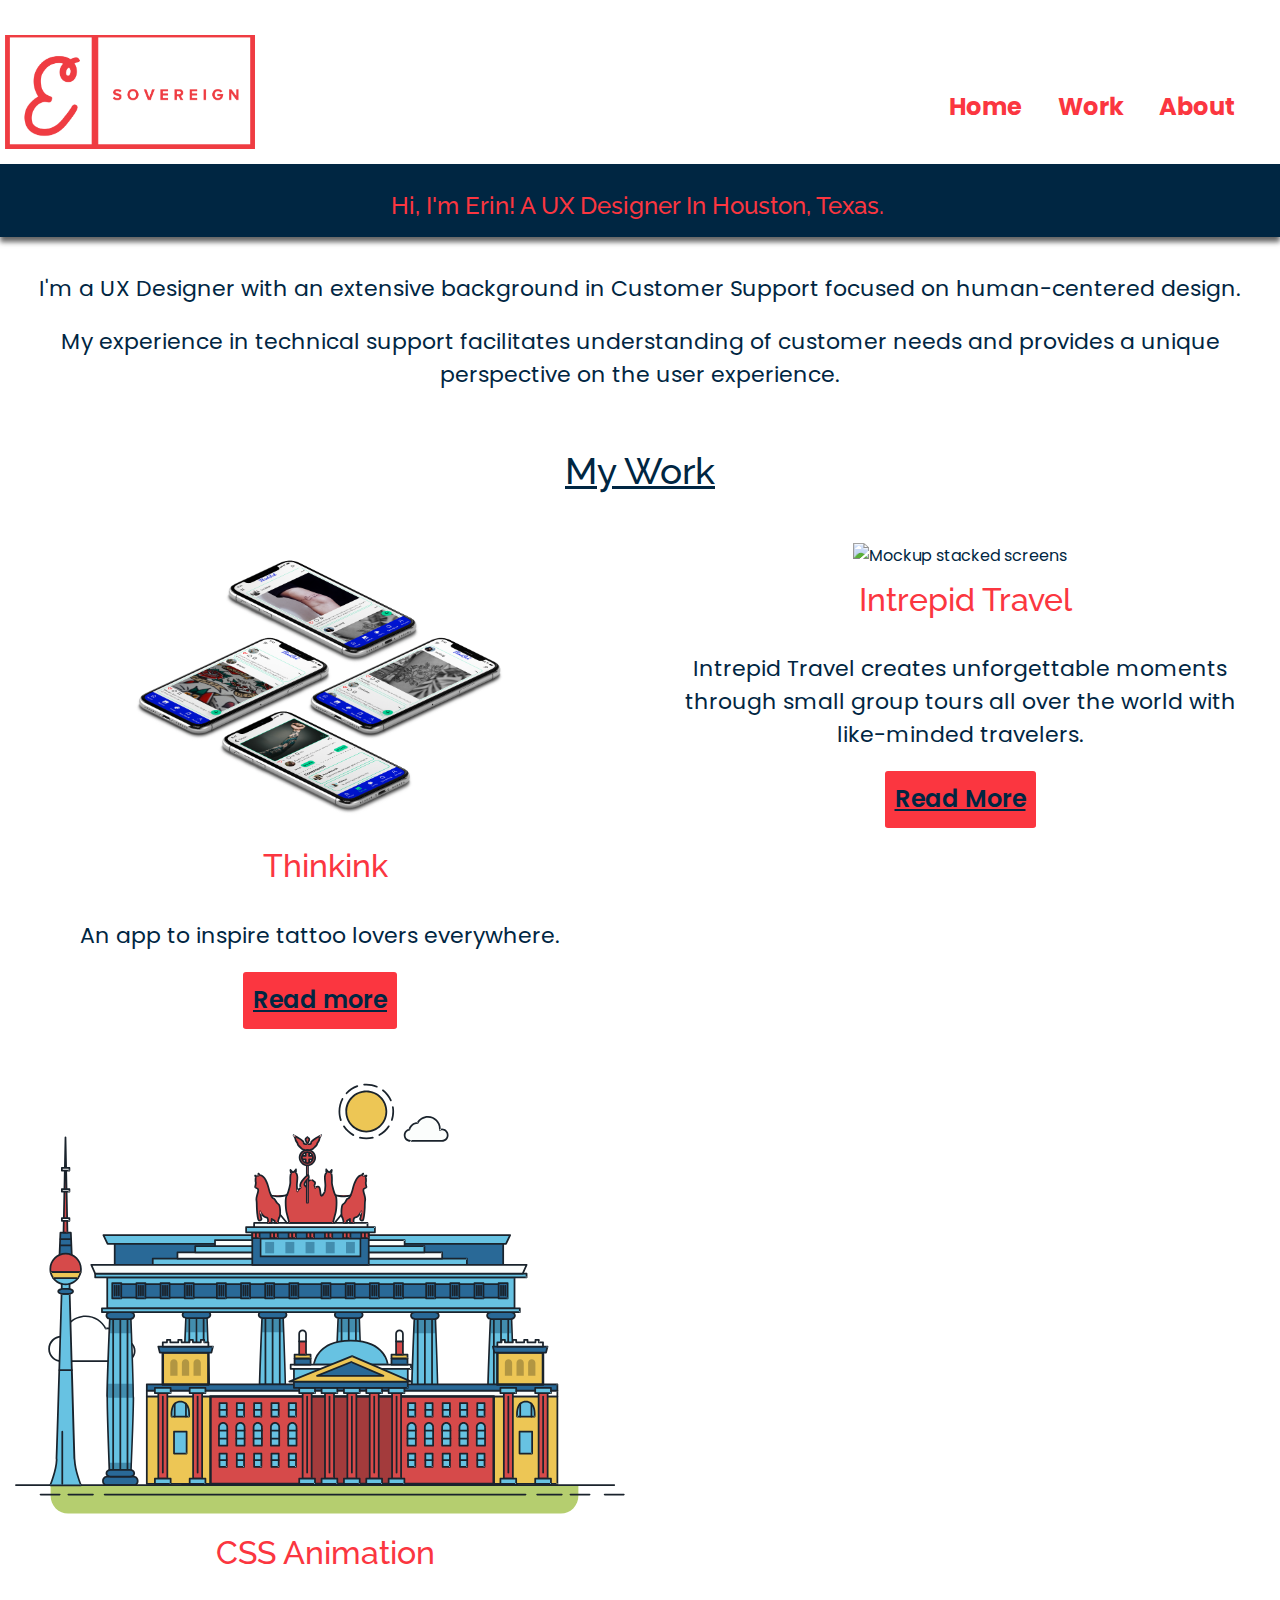
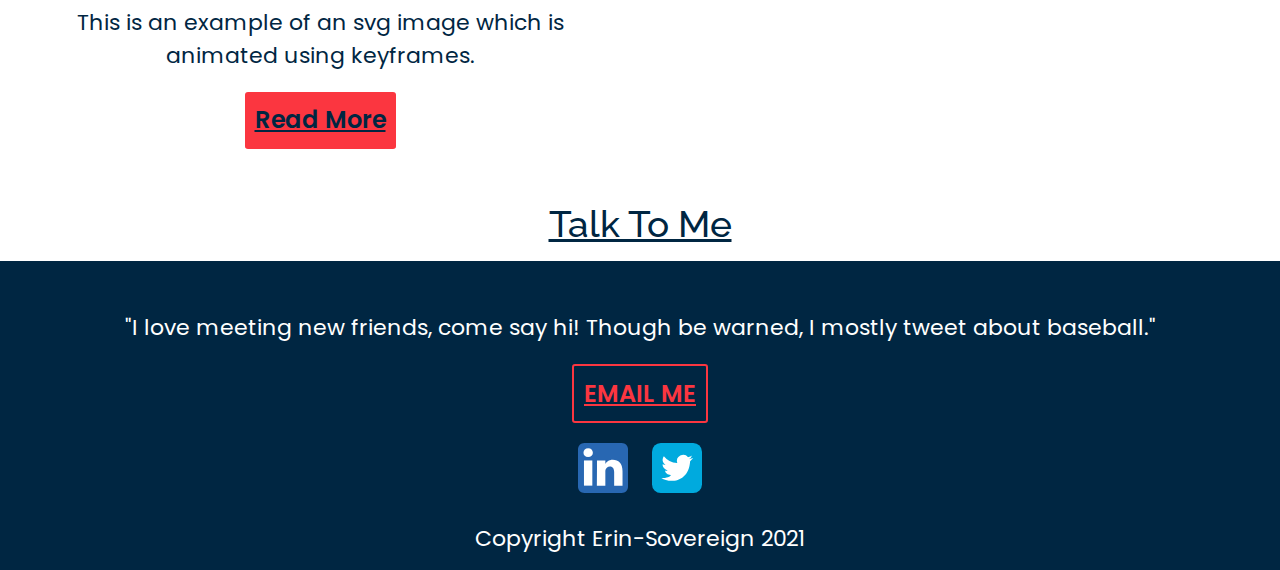
==== commit 070cae1c: "Updated style.css and about.html" ====
--- a/index.html
+++ b/index.html
@@ -16,7 +16,7 @@
     </head>
     <body>
         <header>
-            <div>
+            <div class="container">
                 <img src="img/logo_hq.jpg" alt="ErinSovereignlogo" class="logo">
                 <nav id="menu">
                     <ul>
@@ -28,59 +28,1001 @@
             </div>
         </header>
         <main>
+          <h1>Hi, I'm Erin! <span>A UX Designer in Houston, Texas.</span></h1>
             <div id="intro" class="container">
                 <div>
-                    <h1>Hi, I'm Erin! <span>A UX Designer in Houston, Texas.</span></h1>
-                    <p><br>I'm a UX Designer with an extensive background in Customer Support focused on human-centered design.</p>
+                    <p>I'm a UX Designer with an extensive background in Customer Support focused on human-centered design.</p>
                     <p>My experience in technical support facilitates understanding of customer needs and provides a unique perspective on the user experience.</p>
                 </div>
             </div>
             <div id="work" class="container-wide">
                 <h2>my work</h2>
                 <div class="row">
-                    <div class="col-md-6 col-lg-7">
+                    <div class="col-md-6">
                         <picture>
                             <source srcset="img/thinkink/coverphoto600px.png" media="(max-width:767px)" />
                             <img src="img/thinkink/coverphoto1200px.png" alt="My Image" />
                         </picture>
-                    </div>
-                    <h3>thinkink</h3>
-                    <div class="row">
+                        <h3>thinkink</h3>
                         <div class="project-text">
                         <p>
-                            "ThinkInk is an application for everyone in the tattoo community to come together. Find inspiration for your next tattoo, message with an artist about your ideas, or just chat with others who share a love of
-                            tattoo art. This case study goes through the entire UX process from user research and competitive analysis through to a high-fidelity interactive prototype."
+                            An app to inspire tattoo lovers everywhere.
                         </p>
                         <a href="thinkink.html" class="button">Read more</a>
+                        </div>
                       </div>
-                    </div>
-                </div>
-                <div>
-                    <div class="col-md-6 col-lg-5">
+                      <div class="col-md-6">
                         <picture class="intrepidcover">
                             <source srcset="img/intrepidtravel/coverphoto600px.png" media="(max-width:767px)" />
                             <img src="img/intrepidtravel/coverphoto1200px.png" alt="Mockup stacked screens" />
                         </picture>
+                          <h3>Intrepid Travel</h3>
+                          <div class="project-text">
+                          <p>
+                            Intrepid Travel creates unforgettable moments through small group tours all over the world with like-minded travelers.
+                          </p>
+                          <a href="#" class="button">Read More</a>
+                          </div>
+                        </div>
                     </div>
-                    <div>
-                        <h3>intrepid travel</h3>
-                        <p>Intrepid Travel creates unforgettable moments through small group tours all over the world with like-minded travelers.</p>
+                    <div class="row">
+                    <div class="col-md-6">
+  <svg xmlns="http://www.w3.org/2000/svg" class="berlin-illustration" height="505" viewBox="0 0 700 505" xmlns:xlink="http://www.w3.org/1999/xlink">
+      <defs>
+          <polygon id="a" points=".06 231.917 .06 .929 688.717 .929 688.717 231.917" />
+      </defs>
+      <g fill="none" fill-rule="evenodd">
+        <g transform="translate(0 241)" class="cloud-front">
+        <path fill="#1A232C" d="M87.602,29 L87.602,28 C87.326,28.001 87.103,28.024 86.927,28.033 L86.979,29.031 L87.947,28.78 C85.741,20.282 78.041,14.002 68.852,14 C67.858,14 66.904,14.096 65.98,14.231 L66.125,15.22 L67.019,14.772 C62.626,6.015 53.567,0.001 43.102,0 C29.041,0.002 17.524,10.848 16.443,24.632 L17.44,24.71 L17.606,23.724 C16.803,23.589 15.969,23.5 15.102,23.5 C6.817,23.501 0.102,30.215 0.102,38.5 C0.102,46.785 6.817,53.499 15.102,53.5 L87.602,53.5 C94.644,53.499 100.351,47.792 100.352,40.75 C100.351,33.708 94.644,28.001 87.602,28 L87.602,30 C90.573,30 93.254,31.202 95.203,33.149 C97.15,35.097 98.351,37.778 98.352,40.75 C98.351,43.722 97.15,46.403 95.203,48.351 C93.254,50.298 90.573,51.5 87.602,51.5 L15.102,51.5 C11.509,51.5 8.265,50.046 5.909,47.692 C3.555,45.337 2.102,42.093 2.102,38.5 C2.102,34.907 3.555,31.663 5.909,29.308 C8.265,26.954 11.509,25.5 15.102,25.5 C15.831,25.5 16.553,25.575 17.273,25.697 C17.551,25.743 17.832,25.672 18.055,25.499 C18.277,25.325 18.414,25.07 18.436,24.789 C19.436,12.04 30.094,1.998 43.102,2 C52.786,1.999 61.163,7.564 65.231,15.669 C65.425,16.055 65.842,16.272 66.27,16.21 C67.132,16.084 67.988,16 68.852,16 C77.108,15.998 84.027,21.647 86.011,29.283 C86.13,29.741 86.557,30.054 87.031,30.03 C87.27,30.017 87.457,29.999 87.602,30 L87.602,29"
+            transform="translate(38 36)" />
+          </g>
+          <path fill="#B5CE6F" d="M646.484,484.382 C646.484,489.501 644.531,494.62 640.627,498.525 C636.722,502.43 631.603,504.382 626.484,504.382 L60.873,504.382 C55.754,504.382 50.636,502.43 46.731,498.525 C42.826,494.62 40.873,489.501 40.873,484.382 L40.873,471.917 L646.484,471.917 L646.484,484.382"
+          />
+          <polyline fill="#67C2E2" points="334.824 185.029 101.449 185.029 106.209 195.08 563.438 195.08 568.2 185.029 334.824 185.029" />
+          <path fill="#1A232C" d="M334.824,185.029 L334.824,184.029 L101.449,184.029 C101.104,184.029 100.788,184.203 100.604,184.494 C100.42,184.785 100.398,185.146 100.545,185.457 L105.306,195.508 C105.471,195.856 105.824,196.079 106.209,196.079 L563.438,196.079 C563.824,196.079 564.177,195.856 564.342,195.508 L569.104,185.457 C569.251,185.146 569.229,184.785 569.045,184.494 C568.861,184.203 568.544,184.029 568.2,184.029 L334.824,184.029 L334.824,186.029 L566.62,186.029 L562.806,194.08 L106.842,194.08 L103.029,186.029 L334.824,186.029 L334.824,185.029"
+          />
+          <polygon fill="#296997" points="114.416 218.974 560.222 218.974 560.222 195.08 114.416 195.08" />
+          <path fill="#1A232C" d="M560.222,218.974 L560.222,217.974 L115.416,217.974 L115.416,196.079 L559.222,196.079 L559.222,218.974 L560.222,218.974 L560.222,217.974 L560.222,218.974 L561.222,218.974 L561.222,195.08 C561.222,194.816 561.115,194.559 560.929,194.372 C560.742,194.186 560.485,194.08 560.222,194.08 L114.416,194.08 C114.152,194.08 113.895,194.186 113.708,194.372 C113.522,194.559 113.416,194.816 113.416,195.08 L113.416,218.974 C113.416,219.237 113.522,219.495 113.708,219.681 C113.895,219.867 114.152,219.974 114.416,219.974 L560.222,219.974 C560.485,219.974 560.742,219.867 560.929,219.681 C561.115,219.495 561.222,219.237 561.222,218.974 L560.222,218.974"
+          />
+          <polygon fill="#67C2E2" points="105.85 269.08 573.225 269.08 573.225 233.398 105.85 233.398" />
+          <path fill="#1A232C" d="M573.225,233.398 L573.225,232.398 L105.85,232.398 C105.587,232.398 105.329,232.505 105.143,232.691 C104.957,232.877 104.85,233.134 104.85,233.398 L104.85,269.08 C104.85,269.344 104.957,269.601 105.143,269.788 C105.329,269.974 105.587,270.08 105.85,270.08 L573.225,270.08 C573.488,270.08 573.745,269.974 573.932,269.788 C574.118,269.601 574.225,269.344 574.225,269.08 L574.225,233.398 C574.225,233.134 574.118,232.877 573.932,232.691 C573.745,232.505 573.488,232.398 573.225,232.398 L573.225,233.398 L572.225,233.398 L572.225,268.08 L106.85,268.08 L106.85,234.398 L573.225,234.398 L573.225,233.398 L572.225,233.398 L573.225,233.398"
+          />
+          <polygon fill="#296997" points="116.751 256.508 562.557 256.508 562.557 241.243 116.751 241.243" />
+          <path fill="#1A232C" d="M562.557,256.508 L562.557,255.508 L117.75,255.508 L117.75,242.243 L561.557,242.243 L561.557,256.508 L562.557,256.508 L562.557,255.508 L562.557,256.508 L563.557,256.508 L563.557,241.243 C563.557,240.979 563.45,240.722 563.264,240.535 C563.078,240.349 562.82,240.243 562.557,240.243 L116.75,240.243 C116.487,240.243 116.23,240.349 116.043,240.535 C115.857,240.722 115.751,240.979 115.751,241.243 L115.751,256.508 C115.751,256.771 115.857,257.029 116.043,257.215 C116.23,257.401 116.487,257.508 116.751,257.508 L562.557,257.508 C562.82,257.508 563.077,257.401 563.264,257.215 C563.45,257.029 563.557,256.771 563.557,256.508 L562.557,256.508"
+          />
+          <polygon fill="#67C2E2" points="158.07 218.974 518.563 218.974 518.563 211.858 158.07 211.858" />
+          <path fill="#1A232C" d="M518.563,211.858 L518.563,210.858 L158.07,210.858 C157.807,210.858 157.549,210.964 157.363,211.151 C157.177,211.337 157.07,211.594 157.07,211.858 L157.07,218.974 C157.07,219.237 157.177,219.495 157.363,219.681 C157.549,219.867 157.807,219.974 158.07,219.974 L518.563,219.974 C518.826,219.974 519.083,219.867 519.27,219.681 C519.456,219.495 519.562,219.237 519.562,218.974 L519.562,211.858 C519.562,211.594 519.456,211.337 519.27,211.151 C519.083,210.964 518.826,210.858 518.563,210.858 L518.563,211.858 L517.563,211.858 L517.563,217.974 L159.07,217.974 L159.07,212.858 L518.563,212.858 L518.563,211.858 L517.563,211.858 L518.563,211.858"
+          />
+          <polygon fill="#FBFDFC" points="186.438 211.858 490.194 211.858 490.194 204.741 186.438 204.741" />
+          <path fill="#1A232C" d="M490.194,204.741 L490.194,203.741 L186.438,203.741 C186.175,203.741 185.917,203.848 185.731,204.034 C185.545,204.221 185.438,204.478 185.438,204.741 L185.438,211.858 C185.438,212.121 185.545,212.379 185.731,212.565 C185.917,212.751 186.175,212.858 186.438,212.858 L490.194,212.858 C490.458,212.858 490.715,212.751 490.902,212.565 C491.088,212.379 491.194,212.121 491.194,211.858 L491.194,204.741 C491.194,204.478 491.088,204.221 490.902,204.034 C490.715,203.848 490.458,203.741 490.194,203.741 L490.194,204.741 L489.194,204.741 L489.194,210.858 L187.438,210.858 L187.438,205.741 L490.194,205.741 L490.194,204.741 L489.194,204.741 L490.194,204.741"
+          />
+          <polygon fill="#67C2E2" points="206.805 204.741 469.828 204.741 469.828 197.624 206.805 197.624" />
+          <path fill="#1A232C" d="M469.828,197.624 L469.828,196.624 L206.805,196.624 C206.541,196.624 206.284,196.731 206.098,196.917 C205.911,197.103 205.805,197.361 205.805,197.624 L205.805,204.741 C205.805,205.005 205.911,205.262 206.098,205.449 C206.284,205.635 206.541,205.741 206.805,205.741 L469.828,205.741 C470.091,205.741 470.349,205.635 470.535,205.449 C470.722,205.262 470.828,205.005 470.828,204.741 L470.828,197.624 C470.828,197.361 470.722,197.103 470.535,196.917 C470.349,196.731 470.091,196.624 469.828,196.624 L469.828,197.624 L468.828,197.624 L468.828,203.741 L207.805,203.741 L207.805,198.624 L469.828,198.624 L469.828,197.624 L468.828,197.624 L469.828,197.624"
+          />
+          <polygon fill="#FBFDFC" points="229.521 197.624 447.111 197.624 447.111 190.509 229.521 190.509" />
+          <path fill="#1A232C" d="M447.111,190.509 L447.111,189.509 L229.521,189.509 C229.258,189.509 229,189.616 228.814,189.802 C228.628,189.988 228.521,190.246 228.521,190.509 L228.521,197.624 C228.521,197.888 228.628,198.145 228.814,198.332 C229,198.518 229.258,198.624 229.521,198.624 L447.111,198.624 C447.375,198.624 447.632,198.518 447.818,198.332 C448.005,198.145 448.111,197.888 448.111,197.624 L448.111,190.509 C448.111,190.246 448.005,189.988 447.818,189.802 C447.632,189.616 447.375,189.509 447.111,189.509 L447.111,190.509 L446.111,190.509 L446.111,196.624 L230.521,196.624 L230.521,191.509 L447.111,191.509 L447.111,190.509 L446.111,190.509 L447.111,190.509"
+          />
+          <path fill="#67C2E2" d="M135.607,355.447 C135.163,337.766 134.264,313.326 133.648,297.387 C133.274,287.721 133.004,281.18 133.004,281.18 L108.722,281.18 C108.722,281.18 108.452,287.721 108.079,297.387 C107.462,313.326 106.563,337.766 106.119,355.447 C105.953,362.059 105.85,367.732 105.85,371.653 L105.85,371.654 C105.85,386.117 107.243,424.332 108.089,446.189 C108.457,455.706 108.722,462.126 108.722,462.126 L133.004,462.126 C133.004,462.126 133.269,455.706 133.637,446.189 C134.482,424.332 135.876,386.117 135.876,371.654 L135.876,371.653 C135.876,367.732 135.773,362.059 135.607,355.447"
+          />
+          <path fill="#428DAE" d="M133.648 297.387L108.079 297.387C108.452 287.721 108.722 281.18 108.722 281.18L133.004 281.18C133.004 281.18 133.274 287.721 133.648 297.387M135.876 371.654L105.85 371.654 105.85 371.653C105.85 367.732 105.953 362.059 106.119 355.447L135.607 355.447C135.773 362.059 135.876 367.732 135.876 371.653L135.876 371.654M133.004 462.126L108.722 462.126C108.722 462.126 108.457 455.706 108.089 446.189L133.637 446.189C133.269 455.706 133.004 462.126 133.004 462.126"
+          />
+          <path fill="#1A232C" d="M109.612,461.199 L132.114,461.199 C132.447,453.007 134.949,390.886 134.949,371.653 C134.949,352.42 132.447,290.299 132.114,282.108 L109.612,282.108 C109.279,290.299 106.778,352.42 106.778,371.653 C106.778,390.886 109.279,453.007 109.612,461.199 Z M133.895,463.054 L107.832,463.054 L107.794,462.164 C107.766,461.466 104.922,392.193 104.922,371.653 C104.922,351.114 107.766,281.839 107.794,281.142 L107.832,280.252 L133.895,280.252 L133.931,281.142 C133.96,281.839 136.804,351.114 136.804,371.653 C136.804,392.193 133.96,461.466 133.931,462.164 L133.895,463.054 L133.895,463.054 Z"
+          />
+          <path fill="#1A232C" d="M111.638 281.18L111.638 462.126C111.638 462.679 112.086 463.126 112.638 463.126 113.19 463.126 113.638 462.679 113.638 462.126L113.638 281.18C113.638 280.628 113.19 280.18 112.638 280.18 112.086 280.18 111.638 280.628 111.638 281.18M119.863 281.18L119.863 462.126C119.863 462.679 120.311 463.126 120.863 463.126 121.416 463.126 121.863 462.679 121.863 462.126L121.863 281.18C121.863 280.628 121.416 280.18 120.863 280.18 120.311 280.18 119.863 280.628 119.863 281.18M128.088 281.18L128.088 462.126C128.088 462.679 128.536 463.126 129.088 463.126 129.64 463.126 130.088 462.679 130.088 462.126L130.088 281.18C130.088 280.628 129.64 280.18 129.088 280.18 128.536 280.18 128.088 280.628 128.088 281.18"
+          />
+          <path fill="#296997" d="M136.79,277.265 C136.79,279.418 134.675,281.18 132.09,281.18 L109.636,281.18 C107.051,281.18 104.936,279.418 104.936,277.265 C104.936,275.111 107.051,273.349 109.636,273.349 L132.09,273.349 C134.675,273.349 136.79,275.111 136.79,277.265"
+          />
+          <path fill="#1A232C" d="M136.79,277.265 L135.79,277.265 C135.789,278.005 135.433,278.704 134.769,279.262 C134.109,279.814 133.155,280.181 132.09,280.18 L109.636,280.18 C108.571,280.181 107.617,279.814 106.956,279.262 C106.293,278.704 105.936,278.005 105.936,277.265 C105.936,276.524 106.293,275.825 106.957,275.267 C107.617,274.715 108.571,274.348 109.636,274.349 L132.09,274.349 C133.155,274.348 134.109,274.716 134.769,275.267 C135.433,275.825 135.789,276.524 135.79,277.265 L137.79,277.265 C137.791,275.851 137.09,274.593 136.049,273.731 C135.006,272.863 133.61,272.35 132.09,272.349 L109.636,272.349 C108.116,272.35 106.72,272.863 105.676,273.731 C104.636,274.593 103.935,275.851 103.936,277.265 C103.935,278.678 104.636,279.937 105.677,280.798 C106.72,281.666 108.116,282.179 109.636,282.18 L132.09,282.18 C133.61,282.179 135.006,281.666 136.049,280.798 C137.09,279.937 137.791,278.678 137.79,277.265 L136.79,277.265"
+          />
+          <path fill="#296997" d="M140.775,467.217 C140.775,469.803 138.661,471.917 136.076,471.917 L105.65,471.917 C103.065,471.917 100.951,469.803 100.951,467.217 L100.951,466.825 C100.951,464.241 103.065,462.126 105.65,462.126 L136.076,462.126 C138.661,462.126 140.775,464.241 140.775,466.825 L140.775,467.217"
+          />
+          <path fill="#1A232C" d="M140.775,467.217 L139.775,467.217 C139.775,468.235 139.361,469.155 138.688,469.83 C138.013,470.503 137.093,470.917 136.076,470.917 L105.65,470.917 C104.633,470.917 103.713,470.504 103.038,469.83 C102.365,469.155 101.951,468.235 101.951,467.217 L101.951,466.825 C101.951,465.808 102.365,464.889 103.038,464.214 C103.713,463.54 104.633,463.127 105.65,463.126 L136.076,463.126 C137.093,463.127 138.013,463.54 138.688,464.214 C139.362,464.889 139.775,465.808 139.775,466.825 L139.775,467.217 L141.775,467.217 L141.775,466.825 C141.772,463.684 139.217,461.13 136.076,461.126 L105.65,461.126 C102.509,461.13 99.955,463.684 99.951,466.825 L99.951,467.217 C99.954,470.36 102.509,472.914 105.65,472.917 L136.076,472.917 C139.217,472.914 141.772,470.36 141.775,467.217 L140.775,467.217"
+          />
+          <path fill="#296997" d="M136.79,458.208 C136.79,460.363 134.675,462.126 132.09,462.126 L109.636,462.126 C107.051,462.126 104.936,460.363 104.936,458.208 C104.936,456.057 107.051,454.292 109.636,454.292 L132.09,454.292 C134.675,454.292 136.79,456.057 136.79,458.208"
+          />
+          <path fill="#1A232C" d="M136.79,458.208 L135.79,458.208 C135.789,458.949 135.432,459.649 134.769,460.207 C134.108,460.76 133.154,461.128 132.09,461.126 L109.636,461.126 C108.572,461.128 107.617,460.76 106.957,460.207 C106.293,459.649 105.936,458.949 105.936,458.208 C105.936,457.47 106.293,456.77 106.957,456.212 C107.617,455.659 108.572,455.291 109.636,455.292 L132.09,455.292 C133.154,455.291 134.108,455.659 134.769,456.212 C135.433,456.77 135.789,457.47 135.79,458.208 L137.79,458.208 C137.791,456.796 137.09,455.538 136.05,454.675 C135.006,453.808 133.61,453.294 132.09,453.292 L109.636,453.292 C108.115,453.294 106.719,453.808 105.676,454.675 C104.636,455.538 103.935,456.796 103.936,458.208 C103.935,459.622 104.636,460.881 105.676,461.743 C106.72,462.611 108.116,463.125 109.636,463.126 L132.09,463.126 C133.61,463.125 135.006,462.611 136.05,461.743 C137.09,460.881 137.791,459.622 137.79,458.208 L136.79,458.208"
+          />
+          <path fill="#67C2E2" d="M572.471,355.447 C572.025,337.766 571.126,313.326 570.51,297.387 C570.137,287.721 569.867,281.18 569.867,281.18 L545.585,281.18 C545.585,281.18 545.315,287.721 544.942,297.387 C544.326,313.326 543.427,337.766 542.981,355.447 C542.815,362.059 542.713,367.732 542.713,371.653 L542.713,371.654 C542.713,386.117 544.107,424.332 544.952,446.189 C545.32,455.706 545.585,462.126 545.585,462.126 L569.867,462.126 C569.867,462.126 570.132,455.706 570.499,446.189 C571.346,424.332 572.739,386.117 572.739,371.654 L572.739,371.653 C572.739,367.732 572.637,362.059 572.471,355.447"
+          />
+          <path fill="#428DAE" d="M569.582 297.387L566.951 297.387 566.951 282.108 568.977 282.108C569.063 284.206 569.29 289.841 569.582 297.387M564.951 297.387L545.871 297.387C546.162 289.841 546.39 284.206 546.476 282.108L564.951 282.108 564.951 297.387M571.8 369.187L566.951 369.187 566.951 356.265 571.562 356.265C571.685 361.272 571.771 365.701 571.8 369.187M564.951 369.187L543.653 369.187C543.684 365.512 543.777 360.79 543.912 355.447L553.551 355.447 553.551 356.265 564.951 356.265 564.951 369.187"
+          />
+          <path fill="#1A232C" d="M546.476,461.199 L568.977,461.199 C569.31,453.007 571.812,390.886 571.812,371.653 C571.812,352.42 569.31,290.299 568.977,282.108 L546.476,282.108 C546.142,290.299 543.642,352.42 543.642,371.653 C543.642,390.886 546.142,453.007 546.476,461.199 M570.758,463.054 L544.694,463.054 L544.658,462.164 C544.629,461.466 541.785,392.193 541.785,371.653 C541.785,351.114 544.629,281.839 544.658,281.142 L544.694,280.252 L570.758,280.252 L570.795,281.142 C570.823,281.839 573.667,351.114 573.667,371.653 C573.667,392.193 570.823,461.466 570.795,462.164 L570.758,463.054"
+          />
+          <path fill="#1A232C" d="M548.501 281.18L548.501 462.126C548.501 462.679 548.949 463.126 549.501 463.126 550.053 463.126 550.501 462.679 550.501 462.126L550.501 281.18C550.501 280.628 550.053 280.18 549.501 280.18 548.949 280.18 548.501 280.628 548.501 281.18M556.727 281.18L556.727 462.126C556.727 462.679 557.174 463.126 557.727 463.126 558.279 463.126 558.727 462.679 558.727 462.126L558.727 281.18C558.727 280.628 558.279 280.18 557.727 280.18 557.174 280.18 556.727 280.628 556.727 281.18M564.951 281.18L564.951 462.126C564.951 462.679 565.399 463.126 565.951 463.126 566.503 463.126 566.951 462.679 566.951 462.126L566.951 281.18C566.951 280.628 566.503 280.18 565.951 280.18 565.399 280.18 564.951 280.628 564.951 281.18"
+          />
+          <path fill="#296997" d="M573.653,277.265 C573.653,279.418 571.537,281.18 568.953,281.18 L546.499,281.18 C543.915,281.18 541.799,279.418 541.799,277.265 C541.799,275.111 543.915,273.349 546.499,273.349 L568.953,273.349 C571.537,273.349 573.653,275.111 573.653,277.265"
+          />
+          <path fill="#1A232C" d="M573.653,277.265 L572.653,277.265 C572.653,278.005 572.296,278.704 571.632,279.262 C570.972,279.814 570.017,280.181 568.953,280.18 L546.499,280.18 C545.435,280.181 544.48,279.814 543.82,279.262 C543.156,278.704 542.8,278.005 542.799,277.265 C542.8,276.525 543.156,275.825 543.82,275.267 C544.481,274.715 545.435,274.348 546.499,274.349 L568.953,274.349 C570.017,274.348 570.972,274.715 571.632,275.267 C572.296,275.825 572.653,276.525 572.653,277.265 L574.653,277.265 C574.654,275.851 573.953,274.593 572.912,273.731 C571.869,272.863 570.473,272.35 568.953,272.349 L546.499,272.349 C544.979,272.35 543.583,272.863 542.54,273.731 C541.499,274.593 540.798,275.851 540.799,277.265 C540.798,278.679 541.499,279.937 542.54,280.798 C543.583,281.666 544.979,282.179 546.499,282.18 L568.953,282.18 C570.473,282.179 571.869,281.666 572.912,280.798 C573.953,279.937 574.654,278.679 574.653,277.265 L573.653,277.265"
+          />
+          <path fill="#296997" d="M577.639,467.217 C577.639,469.803 575.524,471.917 572.938,471.917 L542.514,471.917 C539.929,471.917 537.813,469.803 537.813,467.217 L537.813,466.825 C537.813,464.241 539.929,462.126 542.514,462.126 L572.938,462.126 C575.524,462.126 577.639,464.241 577.639,466.825 L577.639,467.217"
+          />
+          <path fill="#1A232C" d="M577.639,467.217 L576.639,467.217 C576.638,468.235 576.225,469.155 575.551,469.83 C574.876,470.503 573.956,470.917 572.938,470.917 L542.514,470.917 C541.497,470.917 540.576,470.503 539.901,469.83 C539.227,469.155 538.814,468.234 538.813,467.217 L538.813,466.825 C538.814,465.808 539.227,464.889 539.901,464.214 C540.576,463.54 541.497,463.127 542.514,463.126 L572.938,463.126 C573.956,463.127 574.876,463.54 575.551,464.214 C576.225,464.888 576.638,465.808 576.639,466.825 L576.639,467.217 L578.639,467.217 L578.639,466.825 C578.635,463.684 576.081,461.13 572.938,461.126 L542.514,461.126 C539.372,461.13 536.817,463.684 536.813,466.825 L536.813,467.217 C536.817,470.36 539.372,472.914 542.514,472.917 L572.938,472.917 C576.081,472.914 578.635,470.359 578.639,467.217 L577.639,467.217"
+          />
+          <path fill="#296997" d="M573.653,458.208 C573.653,460.363 571.537,462.126 568.953,462.126 L546.499,462.126 C543.915,462.126 541.799,460.363 541.799,458.208 C541.799,456.057 543.915,454.292 546.499,454.292 L568.953,454.292 C571.537,454.292 573.653,456.057 573.653,458.208"
+          />
+          <path fill="#1A232C" d="M573.653,458.208 L572.653,458.208 C572.653,458.949 572.296,459.649 571.632,460.207 C570.971,460.76 570.017,461.128 568.953,461.126 L546.499,461.126 C545.435,461.128 544.481,460.76 543.82,460.207 C543.157,459.649 542.799,458.949 542.799,458.208 C542.799,457.47 543.156,456.77 543.82,456.212 C544.481,455.659 545.435,455.291 546.499,455.292 L568.953,455.292 C570.017,455.291 570.971,455.659 571.632,456.212 C572.296,456.77 572.653,457.47 572.653,458.208 L574.653,458.208 C574.654,456.796 573.953,455.538 572.912,454.675 C571.869,453.808 570.473,453.294 568.953,453.292 L546.499,453.292 C544.979,453.294 543.583,453.808 542.54,454.675 C541.499,455.538 540.798,456.796 540.799,458.208 C540.798,459.622 541.499,460.881 542.54,461.743 C543.583,462.611 544.979,463.125 546.499,463.126 L568.953,463.126 C570.473,463.125 571.869,462.611 572.912,461.743 C573.953,460.881 574.654,459.622 574.653,458.208 L573.653,458.208"
+          />
+          <path fill="#67C2E2" d="M485.098,355.447 C484.654,337.766 483.753,313.326 483.137,297.387 C482.764,287.721 482.494,281.18 482.494,281.18 L458.213,281.18 C458.213,281.18 457.942,287.721 457.569,297.387 C456.953,313.326 456.055,337.766 455.608,355.447 C455.443,362.059 455.34,367.732 455.34,371.653 L455.34,371.654 C455.34,386.117 456.733,424.332 457.58,446.189 C457.948,455.706 458.213,462.126 458.213,462.126 L482.494,462.126 C482.494,462.126 482.759,455.706 483.126,446.189 C483.973,424.332 485.366,386.117 485.366,371.654 L485.366,371.653 C485.366,367.732 485.265,362.059 485.098,355.447"
+          />
+          <path fill="#428DAE" d="M483.137 297.387L457.569 297.387C457.942 287.721 458.213 281.18 458.213 281.18L482.494 281.18C482.494 281.18 482.764 287.721 483.137 297.387M485.355 369.187L455.351 369.187C455.382 365.502 455.475 360.78 455.608 355.447L485.098 355.447C485.232 360.78 485.325 365.502 485.355 369.187"
+          />
+          <path fill="#1A232C" d="M459.103,461.199 L481.605,461.199 C481.938,453.007 484.439,390.886 484.439,371.653 C484.439,352.42 481.938,290.299 481.605,282.108 L459.103,282.108 C458.769,290.299 456.268,352.42 456.268,371.653 C456.268,390.886 458.769,453.007 459.103,461.199 Z M483.386,463.054 L457.321,463.054 L457.285,462.164 C457.256,461.466 454.412,392.193 454.412,371.653 C454.412,351.114 457.256,281.839 457.285,281.142 L457.321,280.252 L483.386,280.252 L483.422,281.142 C483.45,281.839 486.294,351.114 486.294,371.653 C486.294,392.193 483.45,461.466 483.422,462.164 L483.386,463.054 L483.386,463.054 Z"
+          />
+          <path fill="#1A232C" d="M461.128 281.18L461.128 462.126C461.128 462.679 461.576 463.126 462.128 463.126 462.68 463.126 463.128 462.679 463.128 462.126L463.128 281.18C463.128 280.628 462.68 280.18 462.128 280.18 461.576 280.18 461.128 280.628 461.128 281.18M469.354 281.18L469.354 462.126C469.354 462.679 469.801 463.126 470.354 463.126 470.906 463.126 471.354 462.679 471.354 462.126L471.354 281.18C471.354 280.628 470.906 280.18 470.354 280.18 469.801 280.18 469.354 280.628 469.354 281.18M477.578 281.18L477.578 462.126C477.578 462.679 478.026 463.126 478.578 463.126 479.13 463.126 479.578 462.679 479.578 462.126L479.578 281.18C479.578 280.628 479.13 280.18 478.578 280.18 478.026 280.18 477.578 280.628 477.578 281.18"
+          />
+          <path fill="#296997" d="M486.281,277.265 C486.281,279.418 484.164,281.18 481.58,281.18 L459.126,281.18 C456.542,281.18 454.426,279.418 454.426,277.265 C454.426,275.111 456.542,273.349 459.126,273.349 L481.58,273.349 C484.164,273.349 486.281,275.111 486.281,277.265"
+          />
+          <path fill="#1A232C" d="M486.281,277.265 L485.281,277.265 C485.281,278.005 484.924,278.704 484.26,279.262 C483.599,279.814 482.644,280.181 481.58,280.18 L459.126,280.18 C458.062,280.181 457.107,279.814 456.447,279.262 C455.783,278.704 455.427,278.005 455.426,277.265 C455.427,276.525 455.783,275.825 456.447,275.267 C457.108,274.715 458.062,274.348 459.126,274.349 L481.58,274.349 C482.644,274.348 483.599,274.716 484.26,275.268 C484.924,275.825 485.281,276.525 485.281,277.265 L487.281,277.265 C487.282,275.851 486.58,274.593 485.54,273.731 C484.496,272.863 483.1,272.35 481.58,272.349 L459.126,272.349 C457.606,272.35 456.21,272.863 455.167,273.731 C454.126,274.593 453.425,275.851 453.426,277.265 C453.425,278.679 454.126,279.937 455.167,280.798 C456.21,281.666 457.606,282.179 459.126,282.18 L481.58,282.18 C483.1,282.179 484.496,281.666 485.54,280.799 C486.58,279.937 487.282,278.679 487.281,277.265 L486.281,277.265"
+          />
+          <path fill="#296997" d="M490.266,467.217 C490.266,469.803 488.151,471.917 485.565,471.917 L455.141,471.917 C452.556,471.917 450.44,469.803 450.44,467.217 L450.44,466.825 C450.44,464.241 452.556,462.126 455.141,462.126 L485.565,462.126 C488.151,462.126 490.266,464.241 490.266,466.825 L490.266,467.217"
+          />
+          <path fill="#1A232C" d="M490.266,467.217 L489.266,467.217 C489.265,468.235 488.852,469.155 488.178,469.83 C487.503,470.503 486.583,470.917 485.565,470.917 L455.141,470.917 C454.124,470.917 453.203,470.503 452.528,469.83 C451.854,469.155 451.441,468.234 451.44,467.217 L451.44,466.825 C451.441,465.808 451.854,464.889 452.528,464.214 C453.203,463.54 454.124,463.127 455.141,463.126 L485.565,463.126 C486.583,463.127 487.503,463.54 488.178,464.214 C488.852,464.888 489.265,465.808 489.266,466.825 L489.266,467.217 L491.266,467.217 L491.266,466.825 C491.262,463.684 488.708,461.13 485.565,461.126 L455.141,461.126 C451.999,461.13 449.444,463.684 449.44,466.825 L449.44,467.217 C449.444,470.36 451.999,472.914 455.141,472.917 L485.565,472.917 C488.708,472.914 491.262,470.359 491.266,467.217 L490.266,467.217"
+          />
+          <path fill="#296997" d="M486.281,458.208 C486.281,460.363 484.164,462.126 481.58,462.126 L459.126,462.126 C456.542,462.126 454.426,460.363 454.426,458.208 C454.426,456.057 456.542,454.292 459.126,454.292 L481.58,454.292 C484.164,454.292 486.281,456.057 486.281,458.208"
+          />
+          <path fill="#1A232C" d="M486.281,458.208 L485.281,458.208 C485.281,458.949 484.923,459.649 484.26,460.207 C483.599,460.76 482.644,461.128 481.58,461.126 L459.126,461.126 C458.062,461.128 457.108,460.76 456.447,460.207 C455.784,459.649 455.427,458.949 455.426,458.208 C455.426,457.47 455.783,456.77 456.447,456.212 C457.108,455.659 458.062,455.291 459.126,455.292 L481.58,455.292 C482.644,455.291 483.598,455.659 484.26,456.212 C484.924,456.77 485.281,457.47 485.281,458.208 L487.281,458.208 C487.282,456.795 486.58,455.538 485.54,454.675 C484.496,453.808 483.1,453.294 481.58,453.292 L459.126,453.292 C457.606,453.294 456.21,453.808 455.167,454.675 C454.126,455.538 453.425,456.796 453.426,458.208 C453.425,459.622 454.126,460.881 455.167,461.743 C456.21,462.611 457.606,463.125 459.126,463.126 L481.58,463.126 C483.1,463.125 484.496,462.611 485.54,461.743 C486.581,460.881 487.282,459.622 487.281,458.208 L486.281,458.208"
+          />
+          <path fill="#67C2E2" d="M397.726,354.466 C397.28,336.787 396.381,312.346 395.765,296.407 C395.392,286.742 395.122,280.2 395.122,280.2 L370.84,280.2 C370.84,280.2 370.57,286.742 370.197,296.407 C369.581,312.346 368.682,336.787 368.236,354.466 C368.07,361.078 367.968,366.751 367.968,370.672 L367.968,370.673 C367.968,385.136 369.361,423.352 370.207,445.208 C370.575,454.726 370.84,461.146 370.84,461.146 L395.122,461.146 C395.122,461.146 395.386,454.726 395.754,445.208 C396.601,423.352 397.994,385.136 397.994,370.673 L397.994,370.672 C397.994,366.751 397.892,361.078 397.726,354.466"
+          />
+          <path fill="#428DAE" d="M394.837 296.407L392.206 296.407 392.206 281.127 394.233 281.127C394.318 283.225 394.545 288.861 394.837 296.407L394.837 296.407zM383.981 296.407L390.206 296.407 390.206 281.127 383.981 281.127 383.981 296.407zM375.756 296.407L381.98 296.407 381.98 281.127 375.756 281.127 375.756 296.407zM373.756 296.407L371.126 296.407C371.417 288.861 371.645 283.225 371.73 281.127L373.756 281.127 373.756 296.407 373.756 296.407zM397.062 369.187L392.206 369.187 392.206 354.466 396.796 354.466C396.943 360.298 397.041 365.389 397.062 369.187L397.062 369.187zM383.981 369.187L390.206 369.187 390.206 354.466 383.981 354.466 383.981 369.187zM375.756 369.187L381.98 369.187 381.98 354.466 375.756 354.466 375.756 369.187zM373.756 369.187L368.9 369.187C368.921 365.389 369.019 360.298 369.166 354.466L373.756 354.466 373.756 369.187 373.756 369.187z"
+          />
+          <path fill="#1A232C" d="M371.73,460.218 L394.233,460.218 C394.565,452.027 397.066,389.906 397.066,370.672 C397.066,351.44 394.565,289.319 394.233,281.127 L371.73,281.127 C371.397,289.319 368.895,351.44 368.895,370.672 C368.895,389.906 371.397,452.027 371.73,460.218 M396.013,462.074 L369.949,462.074 L369.912,461.184 C369.884,460.486 367.04,391.212 367.04,370.672 C367.04,350.133 369.884,280.859 369.912,280.162 L369.949,279.272 L396.013,279.272 L396.05,280.162 C396.078,280.859 398.922,350.133 398.922,370.672 C398.922,391.212 396.078,460.486 396.05,461.184 L396.013,462.074"
+          />
+          <path fill="#1A232C" d="M373.756 280.2L373.756 461.146C373.756 461.698 374.203 462.146 374.756 462.146 375.308 462.146 375.756 461.698 375.756 461.146L375.756 280.2C375.756 279.647 375.308 279.2 374.756 279.2 374.203 279.2 373.756 279.647 373.756 280.2M381.98 280.2L381.98 461.146C381.98 461.698 382.428 462.146 382.98 462.146 383.533 462.146 383.981 461.698 383.981 461.146L383.981 280.2C383.981 279.647 383.533 279.2 382.98 279.2 382.428 279.2 381.98 279.647 381.98 280.2M390.206 280.2L390.206 461.146C390.206 461.698 390.654 462.146 391.206 462.146 391.758 462.146 392.206 461.698 392.206 461.146L392.206 280.2C392.206 279.647 391.758 279.2 391.206 279.2 390.654 279.2 390.206 279.647 390.206 280.2"
+          />
+          <path fill="#296997" d="M398.908,276.285 C398.908,278.439 396.792,280.2 394.208,280.2 L371.754,280.2 C369.17,280.2 367.053,278.439 367.053,276.285 C367.053,274.13 369.17,272.369 371.754,272.369 L394.208,272.369 C396.792,272.369 398.908,274.13 398.908,276.285"
+          />
+          <path fill="#1A232C" d="M398.908,276.285 L397.908,276.285 C397.907,277.025 397.551,277.724 396.887,278.281 C396.227,278.833 395.272,279.201 394.208,279.2 L371.754,279.2 C370.69,279.201 369.735,278.833 369.074,278.281 C368.41,277.724 368.053,277.025 368.053,276.285 C368.053,275.544 368.41,274.845 369.074,274.287 C369.735,273.735 370.69,273.367 371.754,273.369 L394.208,273.369 C395.272,273.367 396.227,273.735 396.887,274.287 C397.551,274.844 397.907,275.544 397.908,276.285 L399.908,276.285 C399.909,274.871 399.208,273.612 398.167,272.75 C397.124,271.883 395.728,271.37 394.208,271.369 L371.754,271.369 C370.234,271.37 368.838,271.883 367.794,272.75 C366.754,273.612 366.052,274.871 366.053,276.285 C366.052,277.699 366.754,278.957 367.795,279.818 C368.838,280.686 370.234,281.198 371.754,281.2 L394.208,281.2 C395.728,281.198 397.123,280.686 398.167,279.818 C399.208,278.957 399.909,277.698 399.908,276.285 L398.908,276.285"
+          />
+          <path fill="#296997" d="M402.894,466.237 C402.894,468.823 400.779,470.937 398.193,470.937 L367.768,470.937 C365.183,470.937 363.068,468.823 363.068,466.237 L363.068,465.844 C363.068,463.26 365.183,461.146 367.768,461.146 L398.193,461.146 C400.779,461.146 402.894,463.26 402.894,465.844 L402.894,466.237"
+          />
+          <path fill="#1A232C" d="M402.894,466.237 L401.894,466.237 C401.893,467.254 401.48,468.174 400.806,468.849 C400.131,469.523 399.211,469.937 398.193,469.937 L367.768,469.937 C366.751,469.937 365.831,469.523 365.156,468.849 C364.482,468.174 364.069,467.254 364.068,466.237 L364.068,465.844 C364.069,464.828 364.482,463.908 365.156,463.233 C365.831,462.56 366.751,462.146 367.768,462.146 L398.193,462.146 C399.211,462.146 400.131,462.56 400.806,463.233 C401.48,463.908 401.893,464.828 401.894,465.844 L401.894,466.237 L403.894,466.237 L403.894,465.844 C403.89,462.703 401.336,460.15 398.193,460.146 L367.768,460.146 C364.626,460.15 362.072,462.703 362.068,465.844 L362.068,466.237 C362.072,469.379 364.626,471.933 367.768,471.937 L398.193,471.937 C401.336,471.933 403.89,469.379 403.894,466.237 L402.894,466.237"
+          />
+          <path fill="#296997" d="M398.908,457.228 C398.908,459.382 396.792,461.146 394.208,461.146 L371.754,461.146 C369.17,461.146 367.053,459.382 367.053,457.228 C367.053,455.077 369.17,453.312 371.754,453.312 L394.208,453.312 C396.792,453.312 398.908,455.077 398.908,457.228"
+          />
+          <path fill="#1A232C" d="M398.908,457.228 L397.908,457.228 C397.908,457.968 397.55,458.669 396.887,459.226 C396.226,459.779 395.272,460.147 394.208,460.146 L371.754,460.146 C370.69,460.147 369.736,459.779 369.074,459.226 C368.411,458.668 368.053,457.968 368.053,457.228 C368.053,456.489 368.41,455.789 369.074,455.231 C369.736,454.679 370.69,454.311 371.754,454.312 L394.208,454.312 C395.272,454.311 396.226,454.679 396.887,455.231 C397.551,455.789 397.908,456.489 397.908,457.228 L399.908,457.228 C399.909,455.815 399.208,454.557 398.167,453.695 C397.124,452.827 395.728,452.313 394.208,452.312 L371.754,452.312 C370.234,452.313 368.838,452.827 367.794,453.695 C366.754,454.557 366.052,455.815 366.053,457.228 C366.052,458.642 366.753,459.901 367.794,460.763 C368.838,461.631 370.234,462.145 371.754,462.146 L394.208,462.146 C395.728,462.145 397.124,461.631 398.167,460.763 C399.208,459.9 399.909,458.642 399.908,457.228 L398.908,457.228"
+          />
+          <path fill="#67C2E2" d="M310.353,354.466 C309.908,336.787 309.009,312.346 308.393,296.407 C308.019,286.742 307.75,280.2 307.75,280.2 L283.467,280.2 C283.467,280.2 283.198,286.742 282.824,296.407 C282.208,312.346 281.309,336.787 280.864,354.466 C280.698,361.078 280.596,366.751 280.596,370.672 L280.596,370.673 C280.596,385.136 281.989,423.352 282.834,445.208 C283.202,454.726 283.467,461.146 283.467,461.146 L307.75,461.146 C307.75,461.146 308.014,454.726 308.382,445.208 C309.228,423.352 310.622,385.136 310.622,370.673 L310.622,370.672 C310.622,366.751 310.518,361.078 310.353,354.466"
+          />
+          <path fill="#428DAE" d="M308.393 296.407L282.824 296.407C283.198 286.742 283.467 280.2 283.467 280.2L307.75 280.2C307.75 280.2 308.019 286.742 308.393 296.407M310.617 369.187L280.6 369.187C280.621 365.377 280.718 360.285 280.864 354.466L310.353 354.466C310.498 360.285 310.596 365.377 310.617 369.187"
+          />
+          <path fill="#1A232C" d="M284.357,460.218 L306.86,460.218 C307.193,452.027 309.694,389.906 309.694,370.672 C309.694,351.44 307.193,289.319 306.86,281.127 L284.357,281.127 C284.024,289.319 281.523,351.44 281.523,370.672 C281.523,389.906 284.024,452.027 284.357,460.218 Z M308.639,462.074 L282.576,462.074 L282.54,461.184 C282.511,460.486 279.668,391.212 279.668,370.672 C279.668,350.133 282.511,280.859 282.54,280.162 L282.576,279.272 L308.639,279.272 L308.677,280.162 C308.706,280.859 311.549,350.133 311.549,370.672 C311.549,391.212 308.706,460.486 308.677,461.184 L308.639,462.074 L308.639,462.074 Z"
+          />
+          <path fill="#1A232C" d="M286.383 280.2L286.383 461.146C286.383 461.698 286.831 462.146 287.383 462.146 287.936 462.146 288.383 461.698 288.383 461.146L288.383 280.2C288.383 279.647 287.936 279.2 287.383 279.2 286.831 279.2 286.383 279.647 286.383 280.2M294.608 280.2L294.608 461.146C294.608 461.698 295.056 462.146 295.608 462.146 296.161 462.146 296.608 461.698 296.608 461.146L296.608 280.2C296.608 279.647 296.161 279.2 295.608 279.2 295.056 279.2 294.608 279.647 294.608 280.2M302.834 280.2L302.834 461.146C302.834 461.698 303.281 462.146 303.834 462.146 304.386 462.146 304.834 461.698 304.834 461.146L304.834 280.2C304.834 279.647 304.386 279.2 303.834 279.2 303.281 279.2 302.834 279.647 302.834 280.2"
+          />
+          <path fill="#296997" d="M311.535,276.285 C311.535,278.439 309.42,280.2 306.836,280.2 L284.381,280.2 C281.797,280.2 279.681,278.439 279.681,276.285 C279.681,274.13 281.797,272.369 284.381,272.369 L306.836,272.369 C309.42,272.369 311.535,274.13 311.535,276.285"
+          />
+          <path fill="#1A232C" d="M311.535,276.285 L310.535,276.285 C310.534,277.025 310.177,277.724 309.514,278.282 C308.854,278.833 307.901,279.201 306.836,279.2 L284.381,279.2 C283.316,279.201 282.362,278.833 281.702,278.281 C281.038,277.724 280.681,277.025 280.681,276.285 C280.681,275.544 281.038,274.844 281.702,274.287 C282.362,273.735 283.317,273.367 284.381,273.369 L306.836,273.369 C307.9,273.367 308.854,273.735 309.514,274.287 C310.177,274.844 310.534,275.544 310.535,276.285 L312.535,276.285 C312.535,274.871 311.835,273.613 310.795,272.75 C309.751,271.883 308.356,271.37 306.836,271.369 L284.381,271.369 C282.861,271.37 281.465,271.883 280.422,272.75 C279.381,273.612 278.68,274.871 278.681,276.285 C278.68,277.698 279.381,278.957 280.422,279.818 C281.465,280.686 282.861,281.198 284.381,281.2 L306.836,281.2 C308.356,281.198 309.751,280.685 310.794,279.818 C311.835,278.956 312.535,277.698 312.535,276.285 L311.535,276.285"
+          />
+          <path fill="#296997" d="M315.522,466.237 C315.522,468.823 313.407,470.937 310.821,470.937 L280.396,470.937 C277.811,470.937 275.696,468.823 275.696,466.237 L275.696,465.844 C275.696,463.26 277.811,461.146 280.396,461.146 L310.821,461.146 C313.407,461.146 315.522,463.26 315.522,465.844 L315.522,466.237"
+          />
+          <path fill="#1A232C" d="M315.522,466.237 L314.522,466.237 C314.521,467.254 314.108,468.174 313.434,468.849 C312.759,469.523 311.838,469.937 310.821,469.937 L280.396,469.937 C279.379,469.937 278.458,469.523 277.783,468.849 C277.11,468.174 276.696,467.254 276.696,466.237 L276.696,465.844 C276.696,464.828 277.11,463.908 277.783,463.233 C278.458,462.56 279.379,462.146 280.396,462.146 L310.821,462.146 C311.838,462.146 312.759,462.56 313.434,463.233 C314.108,463.908 314.521,464.828 314.522,465.844 L314.522,466.237 L316.521,466.237 L316.521,465.844 C316.518,462.703 313.963,460.15 310.821,460.146 L280.396,460.146 C277.254,460.15 274.7,462.703 274.696,465.844 L274.696,466.237 C274.699,469.379 277.254,471.933 280.396,471.937 L310.821,471.937 C313.963,471.933 316.518,469.379 316.521,466.237 L315.522,466.237"
+          />
+          <path fill="#296997" d="M311.535,457.228 C311.535,459.382 309.42,461.146 306.836,461.146 L284.381,461.146 C281.797,461.146 279.681,459.382 279.681,457.228 C279.681,455.077 281.797,453.312 284.381,453.312 L306.836,453.312 C309.42,453.312 311.535,455.077 311.535,457.228"
+          />
+          <path fill="#1A232C" d="M311.535,457.228 L310.535,457.228 C310.534,457.969 310.177,458.669 309.514,459.227 C308.854,459.779 307.9,460.147 306.836,460.146 L284.381,460.146 C283.317,460.147 282.363,459.779 281.702,459.227 C281.038,458.669 280.681,457.968 280.681,457.228 C280.681,456.489 281.038,455.789 281.702,455.231 C282.363,454.679 283.317,454.311 284.381,454.312 L306.836,454.312 C307.9,454.311 308.854,454.679 309.514,455.231 C310.177,455.789 310.534,456.489 310.535,457.228 L312.535,457.228 C312.535,455.815 311.835,454.558 310.795,453.695 C309.752,452.827 308.356,452.313 306.836,452.312 L284.381,452.312 C282.861,452.313 281.465,452.827 280.422,453.695 C279.381,454.557 278.68,455.815 278.681,457.228 C278.68,458.642 279.381,459.9 280.422,460.763 C281.465,461.631 282.861,462.145 284.381,462.146 L306.836,462.146 C308.356,462.145 309.752,461.631 310.795,460.763 C311.835,459.9 312.535,458.641 312.535,457.228 L311.535,457.228"
+          />
+          <path fill="#67C2E2" d="M222.981,354.466 C222.535,336.787 221.636,312.346 221.02,296.407 C220.647,286.742 220.377,280.2 220.377,280.2 L196.094,280.2 C196.094,280.2 195.825,286.742 195.452,296.407 C194.835,312.346 193.936,336.787 193.491,354.466 C193.325,361.078 193.223,366.751 193.223,370.672 L193.223,370.673 C193.223,385.136 194.616,423.352 195.462,445.208 C195.83,454.726 196.094,461.146 196.094,461.146 L220.377,461.146 C220.377,461.146 220.642,454.726 221.009,445.208 C221.855,423.352 223.249,385.136 223.249,370.673 L223.249,370.672 C223.249,366.751 223.146,361.078 222.981,354.466"
+          />
+          <path fill="#428DAE" d="M220.091 296.407L209.236 296.407 209.236 281.127 219.487 281.127C219.573 283.225 219.8 288.861 220.091 296.407L220.091 296.407zM201.011 296.407L207.236 296.407 207.236 281.127 201.011 281.127 201.011 296.407zM199.011 296.407L196.381 296.407C196.672 288.861 196.899 283.225 196.985 281.127L199.011 281.127 199.011 296.407 199.011 296.407zM222.317 369.187L209.236 369.187 209.236 356.265 221.923 356.265 221.923 354.466 222.051 354.466C222.198 360.298 222.296 365.389 222.317 369.187L222.317 369.187zM201.011 369.187L207.236 369.187 207.236 356.265 201.011 356.265 201.011 369.187zM199.011 369.187L194.155 369.187C194.174 365.784 194.255 361.345 194.377 356.265L199.011 356.265 199.011 369.187 199.011 369.187z"
+          />
+          <path fill="#1A232C" d="M196.985,460.218 L219.487,460.218 C219.82,452.027 222.321,389.906 222.321,370.672 C222.321,351.44 219.82,289.319 219.487,281.127 L196.985,281.127 C196.651,289.319 194.151,351.44 194.151,370.672 C194.151,389.906 196.651,452.027 196.985,460.218 M221.267,462.074 L195.204,462.074 L195.167,461.184 C195.138,460.486 192.295,391.212 192.295,370.672 C192.295,350.133 195.138,280.859 195.167,280.162 L195.204,279.272 L221.267,279.272 L221.305,280.162 C221.334,280.859 224.177,350.133 224.177,370.672 C224.177,391.212 221.334,460.486 221.305,461.184 L221.267,462.074"
+          />
+          <path fill="#1A232C" d="M199.011 280.2L199.011 461.146C199.011 461.698 199.458 462.146 200.011 462.146 200.563 462.146 201.011 461.698 201.011 461.146L201.011 280.2C201.011 279.647 200.563 279.2 200.011 279.2 199.458 279.2 199.011 279.647 199.011 280.2M207.236 280.2L207.236 461.146C207.236 461.698 207.684 462.146 208.236 462.146 208.788 462.146 209.236 461.698 209.236 461.146L209.236 280.2C209.236 279.647 208.788 279.2 208.236 279.2 207.684 279.2 207.236 279.647 207.236 280.2M215.461 280.2L215.461 461.146C215.461 461.698 215.909 462.146 216.461 462.146 217.013 462.146 217.461 461.698 217.461 461.146L217.461 280.2C217.461 279.647 217.013 279.2 216.461 279.2 215.909 279.2 215.461 279.647 215.461 280.2"
+          />
+          <path fill="#296997" d="M224.162,276.285 C224.162,278.439 222.047,280.2 219.463,280.2 L197.008,280.2 C194.424,280.2 192.308,278.439 192.308,276.285 C192.308,274.13 194.424,272.369 197.008,272.369 L219.463,272.369 C222.047,272.369 224.162,274.13 224.162,276.285"
+          />
+          <path fill="#1A232C" d="M224.162,276.285 L223.162,276.285 C223.161,277.025 222.805,277.724 222.142,278.282 C221.482,278.833 220.528,279.201 219.463,279.2 L197.008,279.2 C195.944,279.201 194.99,278.833 194.329,278.281 C193.665,277.724 193.308,277.025 193.308,276.285 C193.308,275.544 193.665,274.845 194.329,274.287 C194.99,273.735 195.944,273.367 197.008,273.369 L219.463,273.369 C220.528,273.367 221.481,273.735 222.142,274.287 C222.805,274.844 223.161,275.544 223.162,276.285 L225.162,276.285 C225.163,274.871 224.462,273.613 223.422,272.75 C222.379,271.883 220.983,271.37 219.463,271.369 L197.008,271.369 C195.489,271.37 194.093,271.883 193.049,272.75 C192.008,273.612 191.307,274.871 191.308,276.285 C191.307,277.698 192.008,278.957 193.049,279.818 C194.093,280.686 195.489,281.198 197.008,281.2 L219.463,281.2 C220.983,281.198 222.379,280.686 223.422,279.818 C224.462,278.956 225.163,277.698 225.162,276.285 L224.162,276.285"
+          />
+          <path fill="#296997" d="M228.149,466.237 C228.149,468.823 226.034,470.937 223.448,470.937 L193.022,470.937 C190.438,470.937 188.323,468.823 188.323,466.237 L188.323,465.844 C188.323,463.26 190.438,461.146 193.022,461.146 L223.448,461.146 C226.034,461.146 228.149,463.26 228.149,465.844 L228.149,466.237"
+          />
+          <path fill="#1A232C" d="M228.149,466.237 L227.149,466.237 C227.149,467.254 226.735,468.174 226.061,468.849 C225.386,469.523 224.466,469.937 223.448,469.937 L193.022,469.937 C192.006,469.937 191.086,469.523 190.411,468.849 C189.737,468.174 189.324,467.254 189.323,466.237 L189.323,465.844 C189.324,464.828 189.737,463.908 190.411,463.233 C191.086,462.56 192.006,462.146 193.022,462.146 L223.448,462.146 C224.466,462.146 225.386,462.56 226.061,463.233 C226.735,463.908 227.149,464.828 227.149,465.844 L227.149,466.237 L229.149,466.237 L229.149,465.844 C229.145,462.703 226.59,460.15 223.448,460.146 L193.022,460.146 C189.881,460.15 187.327,462.703 187.323,465.844 L187.323,466.237 C187.327,469.379 189.881,471.933 193.022,471.937 L223.448,471.937 C226.59,471.933 229.145,469.379 229.149,466.237 L228.149,466.237"
+          />
+          <path fill="#296997" d="M224.162,457.228 C224.162,459.382 222.047,461.146 219.463,461.146 L197.008,461.146 C194.424,461.146 192.308,459.382 192.308,457.228 C192.308,455.077 194.424,453.312 197.008,453.312 L219.463,453.312 C222.047,453.312 224.162,455.077 224.162,457.228"
+          />
+          <path fill="#1A232C" d="M224.162,457.228 L223.162,457.228 C223.161,457.969 222.805,458.669 222.141,459.227 C221.481,459.779 220.527,460.147 219.463,460.146 L197.008,460.146 C195.944,460.147 194.99,459.779 194.329,459.227 C193.665,458.669 193.308,457.968 193.308,457.228 C193.308,456.489 193.665,455.789 194.329,455.231 C194.99,454.679 195.945,454.311 197.008,454.312 L219.463,454.312 C220.527,454.311 221.481,454.679 222.141,455.231 C222.805,455.789 223.161,456.489 223.162,457.228 L225.162,457.228 C225.163,455.815 224.462,454.557 223.422,453.695 C222.379,452.827 220.984,452.313 219.463,452.312 L197.008,452.312 C195.488,452.313 194.092,452.827 193.049,453.695 C192.008,454.557 191.307,455.815 191.308,457.228 C191.307,458.642 192.008,459.9 193.049,460.763 C194.092,461.631 195.488,462.145 197.008,462.146 L219.463,462.146 C220.983,462.145 222.379,461.631 223.422,460.763 C224.462,459.9 225.163,458.641 225.162,457.228 L224.162,457.228"
+          />
+          <polygon fill="#67C2E2" points="99.774 273.349 579.301 273.349 579.301 269.08 99.774 269.08" />
+          <path fill="#1A232C" d="M579.301,273.349 L579.301,272.349 L100.774,272.349 L100.774,270.08 L578.301,270.08 L578.301,273.349 L579.301,273.349 L579.301,272.349 L579.301,273.349 L580.301,273.349 L580.301,269.08 C580.301,268.817 580.194,268.56 580.008,268.373 C579.822,268.187 579.564,268.08 579.301,268.08 L99.774,268.08 C99.511,268.08 99.254,268.187 99.067,268.373 C98.881,268.56 98.774,268.817 98.774,269.08 L98.774,273.349 C98.774,273.612 98.881,273.87 99.067,274.056 C99.254,274.242 99.511,274.349 99.774,274.349 L579.301,274.349 C579.564,274.349 579.822,274.242 580.008,274.056 C580.194,273.87 580.301,273.612 580.301,273.349 L579.301,273.349"
+          />
+          <polygon fill="#67C2E2" points="92.01 233.398 587.064 233.398 587.064 229.131 92.01 229.131" />
+          <path fill="#1A232C" d="M587.064,233.398 L587.064,232.398 L93.01,232.398 L93.01,230.131 L586.064,230.131 L586.064,233.398 L587.064,233.398 L587.064,232.398 L587.064,233.398 L588.064,233.398 L588.064,229.131 C588.064,228.868 587.958,228.61 587.772,228.424 C587.585,228.238 587.328,228.131 587.064,228.131 L92.01,228.131 C91.746,228.131 91.489,228.238 91.303,228.424 C91.116,228.61 91.01,228.868 91.01,229.131 L91.01,233.398 C91.01,233.661 91.117,233.919 91.303,234.105 C91.489,234.291 91.746,234.398 92.01,234.398 L587.064,234.398 C587.328,234.398 587.585,234.291 587.771,234.105 C587.958,233.919 588.064,233.661 588.064,233.398 L587.064,233.398"
+          />
+          <polyline fill="#FBFDFC" points="337.318 218.974 87.572 218.974 92.01 229.131 582.626 229.131 587.064 218.974 337.318 218.974" />
+          <path fill="#1A232C" d="M337.318,218.974 L337.318,217.974 L87.572,217.974 C87.235,217.974 86.92,218.144 86.736,218.426 C86.551,218.709 86.521,219.065 86.656,219.374 L91.093,229.532 C91.253,229.896 91.612,230.131 92.01,230.131 L582.626,230.131 C583.024,230.131 583.383,229.897 583.542,229.532 L587.981,219.374 C588.116,219.065 588.086,218.709 587.901,218.426 C587.716,218.144 587.402,217.974 587.064,217.974 L337.318,217.974 L337.318,219.974 L585.536,219.974 L581.972,228.131 L92.664,228.131 L89.1,219.974 L337.318,219.974 L337.318,218.974"
+          />
+          <polygon fill="#296997" points="272.283 218.974 405.943 218.974 405.943 181.701 272.283 181.701" />
+          <path fill="#1A232C" d="M405.943,218.974 L405.943,217.974 L273.283,217.974 L273.283,182.701 L404.943,182.701 L404.943,218.974 L405.943,218.974 L405.943,217.974 L405.943,218.974 L406.943,218.974 L406.943,181.701 C406.943,181.437 406.837,181.18 406.65,180.993 C406.464,180.807 406.207,180.701 405.943,180.701 L272.283,180.701 C272.02,180.701 271.762,180.807 271.576,180.993 C271.39,181.18 271.283,181.437 271.283,181.701 L271.283,218.974 C271.283,219.237 271.39,219.495 271.576,219.681 C271.762,219.867 272.02,219.974 272.283,219.974 L405.943,219.974 C406.207,219.974 406.464,219.867 406.65,219.681 C406.837,219.495 406.943,219.237 406.943,218.974 L405.943,218.974"
+          />
+          <polygon fill="#67C2E2" points="281.833 209.312 396.393 209.312 396.393 188.946 281.833 188.946" />
+          <polygon fill="#428DAE" points="287.111 205.753 297.328 205.753 297.328 192.749 287.111 192.749" />
+          <polygon fill="#428DAE" points="310.284 205.753 320.501 205.753 320.501 192.749 310.284 192.749" />
+          <polygon fill="#428DAE" points="333.457 205.753 343.673 205.753 343.673 192.749 333.457 192.749" />
+          <polygon fill="#428DAE" points="356.63 205.753 366.847 205.753 366.847 192.749 356.63 192.749" />
+          <polygon fill="#428DAE" points="379.804 205.753 390.02 205.753 390.02 192.749 379.804 192.749" />
+          <path fill="#1A232C" d="M282.761,208.384 L395.465,208.384 L395.465,189.873 L282.761,189.873 L282.761,208.384 Z M280.905,210.24 L397.32,210.24 L397.32,188.018 L280.905,188.018 L280.905,210.24 Z" />
+          <polygon fill="#D64A4A" points="272.283 188.359 276.48 188.359 276.48 181.701 272.283 181.701" />
+          <path fill="#1A232C" d="M276.48,188.359 L276.48,187.359 L273.283,187.359 L273.283,182.701 L275.48,182.701 L275.48,188.359 L276.48,188.359 L276.48,187.359 L276.48,188.359 L277.48,188.359 L277.48,181.701 C277.48,181.437 277.374,181.18 277.188,180.993 C277.001,180.807 276.744,180.701 276.48,180.701 L272.283,180.701 C272.02,180.701 271.762,180.807 271.576,180.993 C271.39,181.18 271.283,181.437 271.283,181.701 L271.283,188.359 C271.283,188.622 271.39,188.88 271.576,189.066 C271.762,189.252 272.02,189.359 272.283,189.359 L276.48,189.359 C276.744,189.359 277.001,189.252 277.188,189.066 C277.374,188.88 277.48,188.622 277.48,188.359 L276.48,188.359"
+          />
+          <polygon fill="#D64A4A" points="276.48 188.359 280.678 188.359 280.678 181.701 276.48 181.701" />
+          <path fill="#1A232C" d="M280.678,188.359 L280.678,187.359 L277.48,187.359 L277.48,182.701 L279.678,182.701 L279.678,188.359 L280.678,188.359 L280.678,187.359 L280.678,188.359 L281.678,188.359 L281.678,181.701 C281.678,181.437 281.571,181.18 281.385,180.993 C281.199,180.807 280.941,180.701 280.678,180.701 L276.48,180.701 C276.217,180.701 275.96,180.807 275.773,180.993 C275.587,181.18 275.48,181.437 275.48,181.701 L275.48,188.359 C275.48,188.622 275.587,188.88 275.773,189.066 C275.96,189.252 276.217,189.359 276.48,189.359 L280.678,189.359 C280.941,189.359 281.199,189.252 281.385,189.066 C281.571,188.88 281.678,188.622 281.678,188.359 L280.678,188.359"
+          />
+          <polygon fill="#D64A4A" points="293.13 188.359 297.328 188.359 297.328 181.701 293.13 181.701" />
+          <path fill="#1A232C" d="M297.328,188.359 L297.328,187.359 L294.13,187.359 L294.13,182.701 L296.328,182.701 L296.328,188.359 L297.328,188.359 L297.328,187.359 L297.328,188.359 L298.328,188.359 L298.328,181.701 C298.328,181.437 298.221,181.18 298.035,180.993 C297.849,180.807 297.591,180.701 297.328,180.701 L293.13,180.701 C292.867,180.701 292.609,180.807 292.423,180.993 C292.237,181.18 292.13,181.437 292.13,181.701 L292.13,188.359 C292.13,188.622 292.237,188.88 292.423,189.066 C292.609,189.252 292.867,189.359 293.13,189.359 L297.328,189.359 C297.591,189.359 297.849,189.252 298.035,189.066 C298.221,188.88 298.328,188.622 298.328,188.359 L297.328,188.359"
+          />
+          <polygon fill="#D64A4A" points="297.328 188.359 301.524 188.359 301.524 181.701 297.328 181.701" />
+          <path fill="#1A232C" d="M301.524,188.359 L301.524,187.359 L298.328,187.359 L298.328,182.701 L300.524,182.701 L300.524,188.359 L301.524,188.359 L301.524,187.359 L301.524,188.359 L302.524,188.359 L302.524,181.701 C302.524,181.437 302.418,181.18 302.232,180.993 C302.045,180.807 301.788,180.701 301.524,180.701 L297.328,180.701 C297.064,180.701 296.807,180.807 296.621,180.993 C296.434,181.18 296.328,181.437 296.328,181.701 L296.328,188.359 C296.328,188.622 296.434,188.88 296.621,189.066 C296.807,189.252 297.064,189.359 297.328,189.359 L301.524,189.359 C301.788,189.359 302.045,189.252 302.232,189.066 C302.418,188.88 302.524,188.622 302.524,188.359 L301.524,188.359"
+          />
+          <polygon fill="#D64A4A" points="313.977 188.359 318.175 188.359 318.175 181.701 313.977 181.701" />
+          <path fill="#1A232C" d="M318.175,188.359 L318.175,187.359 L314.977,187.359 L314.977,182.701 L317.175,182.701 L317.175,188.359 L318.175,188.359 L318.175,187.359 L318.175,188.359 L319.175,188.359 L319.175,181.701 C319.175,181.437 319.068,181.18 318.882,180.993 C318.696,180.807 318.438,180.701 318.175,180.701 L313.977,180.701 C313.714,180.701 313.456,180.807 313.27,180.993 C313.084,181.18 312.977,181.437 312.977,181.701 L312.977,188.359 C312.977,188.622 313.084,188.88 313.27,189.066 C313.456,189.252 313.714,189.359 313.977,189.359 L318.175,189.359 C318.438,189.359 318.696,189.252 318.882,189.066 C319.068,188.88 319.175,188.622 319.175,188.359 L318.175,188.359"
+          />
+          <polygon fill="#D64A4A" points="318.175 188.359 322.372 188.359 322.372 181.701 318.175 181.701" />
+          <path fill="#1A232C" d="M322.372,188.359 L322.372,187.359 L319.175,187.359 L319.175,182.701 L321.372,182.701 L321.372,188.359 L322.372,188.359 L322.372,187.359 L322.372,188.359 L323.372,188.359 L323.372,181.701 C323.372,181.437 323.265,181.18 323.079,180.993 C322.893,180.807 322.635,180.701 322.372,180.701 L318.175,180.701 C317.911,180.701 317.654,180.807 317.468,180.993 C317.281,181.18 317.175,181.437 317.175,181.701 L317.175,188.359 C317.175,188.622 317.282,188.88 317.468,189.066 C317.654,189.252 317.911,189.359 318.175,189.359 L322.372,189.359 C322.635,189.359 322.892,189.252 323.079,189.066 C323.265,188.88 323.372,188.622 323.372,188.359 L322.372,188.359"
+          />
+          <polygon fill="#D64A4A" points="334.824 188.359 339.022 188.359 339.022 181.701 334.824 181.701" />
+          <path fill="#1A232C" d="M339.022,188.359 L339.022,187.359 L335.824,187.359 L335.824,182.701 L338.021,182.701 L338.022,188.359 L339.022,188.359 L339.022,187.359 L339.022,188.359 L340.021,188.359 L340.021,181.701 C340.021,181.437 339.915,181.18 339.729,180.993 C339.542,180.807 339.285,180.701 339.022,180.701 L334.824,180.701 C334.561,180.701 334.303,180.807 334.117,180.993 C333.931,181.18 333.824,181.437 333.824,181.701 L333.824,188.359 C333.824,188.622 333.931,188.88 334.117,189.066 C334.303,189.252 334.561,189.359 334.824,189.359 L339.022,189.359 C339.285,189.359 339.542,189.252 339.729,189.066 C339.915,188.88 340.021,188.622 340.021,188.359 L339.022,188.359"
+          />
+          <polygon fill="#D64A4A" points="339.022 188.359 343.219 188.359 343.219 181.701 339.022 181.701" />
+          <path fill="#1A232C" d="M343.219,188.359 L343.219,187.359 L340.021,187.359 L340.021,182.701 L342.219,182.701 L342.219,188.359 L343.219,188.359 L343.219,187.359 L343.219,188.359 L344.219,188.359 L344.219,181.701 C344.219,181.437 344.112,181.18 343.926,180.993 C343.74,180.807 343.482,180.701 343.219,180.701 L339.022,180.701 C338.758,180.701 338.501,180.807 338.314,180.993 C338.128,181.18 338.022,181.437 338.022,181.701 L338.022,188.359 C338.022,188.622 338.128,188.88 338.314,189.066 C338.501,189.252 338.758,189.359 339.022,189.359 L343.219,189.359 C343.482,189.359 343.74,189.252 343.926,189.066 C344.112,188.88 344.219,188.622 344.219,188.359 L343.219,188.359"
+          />
+          <polygon fill="#D64A4A" points="355.671 188.359 359.868 188.359 359.868 181.701 355.671 181.701" />
+          <path fill="#1A232C" d="M359.868,188.359 L359.868,187.359 L356.671,187.359 L356.671,182.701 L358.868,182.701 L358.868,188.359 L359.868,188.359 L359.868,187.359 L359.868,188.359 L360.868,188.359 L360.868,181.701 C360.868,181.437 360.762,181.18 360.575,180.993 C360.389,180.807 360.132,180.701 359.868,180.701 L355.671,180.701 C355.408,180.701 355.15,180.807 354.964,180.993 C354.778,181.18 354.671,181.437 354.671,181.701 L354.671,188.359 C354.671,188.622 354.778,188.88 354.964,189.066 C355.15,189.252 355.408,189.359 355.671,189.359 L359.868,189.359 C360.132,189.359 360.389,189.252 360.575,189.066 C360.762,188.88 360.868,188.622 360.868,188.359 L359.868,188.359"
+          />
+          <polygon fill="#D64A4A" points="359.868 188.359 364.065 188.359 364.065 181.701 359.868 181.701" />
+          <path fill="#1A232C" d="M364.065,188.359 L364.065,187.359 L360.868,187.359 L360.868,182.701 L363.065,182.701 L363.065,188.359 L364.065,188.359 L364.065,187.359 L364.065,188.359 L365.065,188.359 L365.065,181.701 C365.065,181.437 364.959,181.18 364.773,180.993 C364.586,180.807 364.329,180.701 364.065,180.701 L359.868,180.701 C359.605,180.701 359.347,180.807 359.161,180.993 C358.975,181.18 358.868,181.437 358.868,181.701 L358.868,188.359 C358.868,188.622 358.975,188.88 359.161,189.066 C359.347,189.252 359.605,189.359 359.868,189.359 L364.065,189.359 C364.329,189.359 364.586,189.252 364.773,189.066 C364.959,188.88 365.065,188.622 365.065,188.359 L364.065,188.359"
+          />
+          <polygon fill="#D64A4A" points="376.518 188.359 380.715 188.359 380.715 181.701 376.518 181.701" />
+          <path fill="#1A232C" d="M380.715,188.359 L380.715,187.359 L377.518,187.359 L377.518,182.701 L379.715,182.701 L379.715,188.359 L380.715,188.359 L380.715,187.359 L380.715,188.359 L381.715,188.359 L381.715,181.701 C381.715,181.437 381.608,181.18 381.422,180.993 C381.236,180.807 380.978,180.701 380.715,180.701 L376.518,180.701 C376.254,180.701 375.997,180.807 375.81,180.993 C375.624,181.18 375.518,181.437 375.518,181.701 L375.518,188.359 C375.518,188.622 375.624,188.88 375.81,189.066 C375.997,189.252 376.254,189.359 376.518,189.359 L380.715,189.359 C380.978,189.359 381.236,189.252 381.422,189.066 C381.608,188.88 381.715,188.622 381.715,188.359 L380.715,188.359"
+          />
+          <polygon fill="#D64A4A" points="380.715 188.359 384.912 188.359 384.912 181.701 380.715 181.701" />
+          <path fill="#1A232C" d="M384.912,188.359 L384.912,187.359 L381.715,187.359 L381.715,182.701 L383.912,182.701 L383.912,188.359 L384.912,188.359 L384.912,187.359 L384.912,188.359 L385.912,188.359 L385.912,181.701 C385.912,181.437 385.805,181.18 385.619,180.993 C385.433,180.807 385.175,180.701 384.912,180.701 L380.715,180.701 C380.452,180.701 380.194,180.807 380.008,180.993 C379.822,181.18 379.715,181.437 379.715,181.701 L379.715,188.359 C379.715,188.622 379.822,188.88 380.008,189.066 C380.194,189.252 380.452,189.359 380.715,189.359 L384.912,189.359 C385.175,189.359 385.433,189.252 385.619,189.066 C385.805,188.88 385.912,188.622 385.912,188.359 L384.912,188.359"
+          />
+          <polygon fill="#D64A4A" points="397.364 188.359 401.561 188.359 401.561 181.701 397.364 181.701" />
+          <path fill="#1A232C" d="M401.561,188.359 L401.561,187.359 L398.364,187.359 L398.364,182.701 L400.561,182.701 L400.561,188.359 L401.561,188.359 L401.561,187.359 L401.561,188.359 L402.561,188.359 L402.561,181.701 C402.561,181.437 402.454,181.18 402.268,180.993 C402.081,180.807 401.824,180.701 401.561,180.701 L397.364,180.701 C397.101,180.701 396.843,180.807 396.657,180.993 C396.471,181.18 396.364,181.437 396.364,181.701 L396.364,188.359 C396.364,188.622 396.471,188.88 396.657,189.066 C396.843,189.252 397.101,189.359 397.364,189.359 L401.561,189.359 C401.824,189.359 402.081,189.252 402.268,189.066 C402.454,188.88 402.561,188.622 402.561,188.359 L401.561,188.359"
+          />
+          <polygon fill="#D64A4A" points="401.561 188.359 405.759 188.359 405.759 181.701 401.561 181.701" />
+          <path fill="#1A232C" d="M405.759,188.359 L405.759,187.359 L402.561,187.359 L402.561,182.701 L404.759,182.701 L404.759,188.359 L405.759,188.359 L405.759,187.359 L405.759,188.359 L406.759,188.359 L406.759,181.701 C406.759,181.437 406.652,181.18 406.466,180.993 C406.28,180.807 406.022,180.701 405.759,180.701 L401.561,180.701 C401.297,180.701 401.04,180.807 400.853,180.993 C400.667,181.18 400.561,181.437 400.561,181.701 L400.561,188.359 C400.561,188.622 400.667,188.88 400.853,189.066 C401.04,189.252 401.297,189.359 401.561,189.359 L405.759,189.359 C406.022,189.359 406.28,189.252 406.466,189.066 C406.652,188.88 406.759,188.622 406.759,188.359 L405.759,188.359"
+          />
+          <polygon fill="#67C2E2" points="265.221 181.701 413.006 181.701 413.006 175.695 265.221 175.695" />
+          <path fill="#1A232C" d="M413.006,175.695 L413.006,174.695 L265.221,174.695 C264.957,174.695 264.7,174.801 264.514,174.988 C264.327,175.174 264.221,175.431 264.221,175.695 L264.221,181.701 C264.221,181.964 264.327,182.221 264.514,182.408 C264.7,182.594 264.957,182.701 265.221,182.701 L413.006,182.701 C413.269,182.701 413.527,182.594 413.713,182.408 C413.899,182.221 414.006,181.964 414.006,181.701 L414.006,175.695 C414.006,175.431 413.899,175.174 413.713,174.988 C413.527,174.801 413.269,174.695 413.006,174.695 L413.006,175.695 L412.006,175.695 L412.006,180.701 L266.221,180.701 L266.221,176.695 L413.006,176.695 L413.006,175.695 L412.006,175.695 L413.006,175.695"
+          />
+          <polygon fill="#FBFDFC" points="274.382 175.695 404.506 175.695 404.506 170.979 274.382 170.979" />
+          <path fill="#1A232C" d="M404.506,170.979 L404.506,169.979 L274.382,169.979 C274.119,169.979 273.861,170.086 273.675,170.272 C273.489,170.458 273.382,170.716 273.382,170.979 L273.382,175.695 C273.382,175.958 273.489,176.216 273.675,176.402 C273.861,176.588 274.119,176.695 274.382,176.695 L404.506,176.695 C404.769,176.695 405.027,176.588 405.213,176.402 C405.399,176.216 405.506,175.958 405.506,175.695 L405.506,170.979 C405.506,170.716 405.399,170.458 405.213,170.272 C405.027,170.086 404.769,169.979 404.506,169.979 L404.506,170.979 L403.506,170.979 L403.506,174.695 L275.382,174.695 L275.382,171.979 L404.506,171.979 L404.506,170.979 L403.506,170.979 L404.506,170.979"
+          />
+          <path fill="#D64A4A" d="M375.91,159.845 L366.735,170.979" />
+          <path fill="#1A232C" d="M375.138,159.209 L365.964,170.343 C365.612,170.769 365.673,171.399 366.099,171.751 C366.526,172.102 367.156,172.041 367.507,171.615 L376.682,160.481 C377.033,160.055 376.972,159.425 376.546,159.073 C376.12,158.722 375.49,158.783 375.138,159.209"
+          />
+          <path fill="#D64A4A" d="M401.361,153.429 C401.361,153.429 400.742,167.964 398.733,168.119 C396.723,168.273 395.486,167.037 396.259,165.335 C397.031,163.634 397.495,157.604 397.495,157.604 C397.495,157.604 394.402,164.098 390.847,164.562 C387.29,165.026 388.837,170.979 388.837,170.979 L384.353,170.979 L384.353,166.263 L380.95,168.273 L380.95,170.979 L377.239,170.979 C377.239,170.979 376.621,165.953 375.384,164.252 C374.147,162.552 374.147,150.336 376.775,149.099 C379.404,147.862 380.485,143.068 382.033,142.914 C383.579,142.759 385.435,139.049 386.672,135.183 C387.909,131.317 390.46,117.285 397.418,116.009 L399.506,114.269 L399.506,116.704 C399.506,116.704 400.55,116.473 401.361,116.936 L403.333,116.588 L402.637,118.676 C402.637,118.676 403.101,122.851 402.637,124.011 C402.173,125.17 403.333,129.693 403.333,129.693 C403.333,129.693 402.985,130.737 401.478,131.085 C399.97,131.433 399.622,132.593 399.854,134.448 C400.086,136.304 402.289,141.986 401.825,144.653 C401.361,147.321 401.519,150.726 401.361,153.429"
+          />
+          <path fill="#1A232C" d="M401.361,153.429 L400.362,153.387 C400.362,153.387 400.353,153.608 400.332,154.002 C400.26,155.379 400.05,158.847 399.645,161.95 C399.444,163.499 399.189,164.962 398.898,165.982 C398.756,166.49 398.597,166.888 398.479,167.088 L398.408,167.196 L398.387,167.221 L398.569,167.406 L398.449,167.179 L398.387,167.221 L398.569,167.406 L398.449,167.179 L398.697,167.651 L398.657,167.121 L398.449,167.179 L398.697,167.651 L398.657,167.121 L398.4,167.132 C397.86,167.133 397.483,166.988 397.289,166.836 C397.096,166.675 397.036,166.56 397.026,166.316 C397.026,166.178 397.06,165.99 397.169,165.749 C397.429,165.165 397.598,164.439 397.76,163.595 C398.232,161.093 398.49,157.699 398.492,157.681 C398.529,157.199 398.219,156.762 397.753,156.638 C397.286,156.513 396.8,156.738 396.592,157.174 L396.563,157.235 C396.404,157.559 395.603,159.129 394.473,160.622 C393.91,161.368 393.264,162.092 392.605,162.628 C391.945,163.168 391.285,163.5 390.717,163.57 C390.092,163.65 389.529,163.876 389.079,164.214 C388.399,164.723 388.006,165.437 387.788,166.143 C387.568,166.854 387.503,167.584 387.502,168.266 C387.505,169.843 387.859,171.184 387.869,171.23 L388.837,170.979 L388.837,169.979 L385.353,169.979 L385.353,166.263 C385.353,165.903 385.161,165.573 384.848,165.395 C384.535,165.216 384.154,165.219 383.844,165.402 L380.442,167.412 C380.137,167.592 379.95,167.919 379.95,168.273 L379.95,169.979 L377.239,169.979 L377.239,170.979 L378.232,170.857 C378.229,170.84 378.073,169.562 377.754,168.047 C377.594,167.289 377.395,166.472 377.146,165.71 C376.893,164.947 376.61,164.245 376.192,163.664 L376.176,163.636 C376.129,163.552 376.04,163.311 375.966,162.986 C375.733,162 375.58,160.263 375.582,158.403 C375.581,156.47 375.74,154.375 376.074,152.735 C376.24,151.917 376.452,151.213 376.681,150.727 C376.904,150.231 377.156,150.009 377.201,150.004 C378.062,149.596 378.721,148.948 379.272,148.253 C380.096,147.208 380.706,146.017 381.241,145.125 C381.505,144.681 381.752,144.314 381.942,144.105 C382.036,144 382.113,143.937 382.15,143.914 L382.173,143.901 L382.117,143.754 L382.132,143.909 L382.173,143.901 L382.117,143.754 L382.132,143.909 C382.515,143.87 382.854,143.729 383.15,143.547 C383.668,143.224 384.09,142.773 384.499,142.232 C385.107,141.42 385.67,140.39 386.198,139.232 C386.723,138.074 387.208,136.789 387.624,135.488 C387.953,134.457 388.339,132.869 388.858,131.003 C389.632,128.212 390.698,124.826 392.168,122.09 C392.9,120.722 393.733,119.522 394.645,118.638 C395.56,117.752 396.531,117.189 397.598,116.992 C397.765,116.962 397.928,116.885 398.058,116.777 L398.506,116.404 L398.506,116.704 C398.506,117.008 398.643,117.294 398.88,117.484 C399.117,117.674 399.426,117.747 399.723,117.681 L399.644,117.325 L399.716,117.682 L399.723,117.681 L399.644,117.325 L399.716,117.682 C399.725,117.68 399.905,117.646 400.129,117.646 C400.388,117.644 400.688,117.698 400.865,117.805 C401.069,117.921 401.303,117.962 401.535,117.921 L401.853,117.865 L401.688,118.36 C401.642,118.498 401.627,118.641 401.643,118.787 C401.643,118.787 401.655,118.894 401.674,119.088 C401.73,119.666 401.843,120.989 401.843,122.112 C401.843,122.485 401.83,122.836 401.803,123.115 C401.778,123.391 401.725,123.606 401.708,123.639 C401.549,124.057 401.533,124.424 401.527,124.834 C401.531,125.838 401.744,127.072 401.95,128.105 C402.157,129.132 402.362,129.931 402.364,129.942 L403.333,129.693 L402.384,129.377 L402.762,129.503 L402.395,129.347 L402.384,129.377 L402.762,129.503 L402.395,129.347 C402.392,129.356 402.329,129.497 402.165,129.654 C401.999,129.81 401.739,129.996 401.253,130.11 C400.462,130.284 399.756,130.712 399.337,131.358 C398.916,131.999 398.789,132.737 398.788,133.5 C398.788,133.844 398.815,134.201 398.861,134.572 C398.93,135.103 399.092,135.731 399.296,136.481 C399.602,137.597 400.005,138.947 400.329,140.271 C400.655,141.591 400.892,142.895 400.889,143.819 C400.889,144.076 400.872,144.301 400.84,144.482 C400.353,147.317 400.521,150.743 400.363,153.371 L400.362,153.387 L401.361,153.429 L402.36,153.487 C402.516,150.709 402.37,147.325 402.81,144.825 C402.867,144.499 402.889,144.165 402.889,143.819 C402.883,142.181 402.401,140.226 401.915,138.423 C401.671,137.525 401.422,136.673 401.225,135.952 C401.027,135.236 400.882,134.633 400.846,134.324 C400.807,134.016 400.788,133.74 400.788,133.5 C400.787,132.958 400.889,132.631 401.005,132.462 C401.122,132.297 401.261,132.17 401.703,132.059 C402.656,131.843 403.32,131.368 403.712,130.929 C404.108,130.49 404.25,130.103 404.282,130.009 C404.342,129.829 404.349,129.629 404.302,129.445 L404.269,129.315 C404.195,129.014 404.006,128.224 403.837,127.337 C403.668,126.455 403.525,125.457 403.527,124.834 C403.527,124.694 403.534,124.575 403.545,124.493 L403.561,124.4 L403.566,124.381 L403.547,124.375 L403.565,124.382 L403.566,124.381 L403.547,124.375 L403.565,124.382 C403.703,124.028 403.753,123.689 403.793,123.311 C403.83,122.935 403.843,122.529 403.843,122.112 C403.842,120.451 403.632,118.585 403.631,118.566 L402.637,118.676 L403.585,118.993 L404.282,116.905 C404.394,116.569 404.321,116.203 404.09,115.935 C403.859,115.667 403.508,115.542 403.159,115.603 L401.187,115.952 L401.361,116.936 L401.858,116.068 C401.224,115.711 400.595,115.649 400.129,115.646 C399.661,115.647 399.337,115.718 399.289,115.728 L399.506,116.704 L400.506,116.704 L400.506,114.269 C400.506,113.88 400.282,113.528 399.93,113.363 C399.578,113.198 399.165,113.252 398.866,113.501 L396.778,115.24 L397.418,116.009 L397.238,115.025 C395.176,115.405 393.519,116.71 392.195,118.377 C390.205,120.888 388.847,124.295 387.829,127.447 C387.323,129.023 386.907,130.535 386.561,131.829 C386.215,133.121 385.936,134.204 385.719,134.878 C385.118,136.76 384.36,138.607 383.599,139.946 C383.22,140.615 382.838,141.155 382.513,141.494 C382.352,141.663 382.206,141.78 382.101,141.844 C381.995,141.91 381.938,141.919 381.934,141.919 C381.485,141.964 381.12,142.169 380.841,142.397 C380.351,142.803 380.016,143.307 379.669,143.86 C379.161,144.688 378.665,145.643 378.108,146.459 C377.555,147.28 376.945,147.922 376.35,148.194 C375.615,148.556 375.203,149.184 374.869,149.88 C374.379,150.938 374.079,152.284 373.874,153.772 C373.673,155.257 373.583,156.873 373.582,158.403 C373.583,159.803 373.658,161.127 373.803,162.222 C373.876,162.77 373.966,163.261 374.081,163.689 C374.201,164.12 374.322,164.481 374.575,164.84 C374.777,165.11 375.034,165.674 375.245,166.331 C375.569,167.321 375.826,168.528 375.994,169.475 C376.079,169.949 376.142,170.358 376.185,170.648 C376.206,170.793 376.221,170.908 376.232,170.985 L376.247,171.101 C376.308,171.601 376.735,171.979 377.239,171.979 L380.95,171.979 C381.214,171.979 381.471,171.872 381.657,171.686 C381.844,171.5 381.95,171.242 381.95,170.979 L381.95,168.844 L383.353,168.015 L383.353,170.979 C383.353,171.242 383.459,171.5 383.645,171.686 C383.832,171.872 384.089,171.979 384.353,171.979 L388.837,171.979 C389.148,171.979 389.438,171.836 389.628,171.591 C389.818,171.345 389.883,171.028 389.805,170.727 L389.803,170.721 C389.776,170.62 389.5,169.458 389.502,168.266 C389.498,167.536 389.614,166.806 389.854,166.343 C389.973,166.109 390.11,165.941 390.277,165.816 C390.445,165.692 390.65,165.598 390.976,165.553 C392.149,165.395 393.157,164.785 394.035,164.04 C395.349,162.913 396.412,161.428 397.176,160.214 C397.937,159.001 398.386,158.058 398.398,158.034 L397.495,157.604 L396.498,157.527 C396.498,157.528 396.47,157.894 396.415,158.479 C396.333,159.356 396.191,160.715 396,161.994 C395.905,162.634 395.798,163.254 395.683,163.775 C395.571,164.294 395.44,164.725 395.348,164.922 C395.14,165.379 395.026,165.85 395.026,166.316 C395.016,167.158 395.435,167.95 396.075,168.426 C396.713,168.91 397.523,169.13 398.4,169.131 C398.535,169.131 398.671,169.126 398.81,169.116 C399.245,169.082 399.583,168.857 399.801,168.635 C400.213,168.207 400.418,167.722 400.63,167.14 C400.982,166.128 401.245,164.807 401.468,163.351 C402.127,158.999 402.359,153.49 402.36,153.472 L401.361,153.429 L402.36,153.487 L401.361,153.429"
+          />
+          <path fill="#D64A4A" d="M385.085,139.252 C385.085,139.252 376.873,142.052 366.735,138.714" />
+          <path fill="#1A232C" d="M384.762,138.305 L384.739,138.313 C384.438,138.411 381.414,139.352 376.96,139.351 C374.127,139.351 370.717,138.973 367.048,137.764 C366.523,137.592 365.958,137.877 365.786,138.402 C365.613,138.926 365.898,139.491 366.423,139.664 C370.325,140.949 373.949,141.351 376.96,141.351 C382.011,141.35 385.335,140.222 385.408,140.198 C385.93,140.02 386.21,139.452 386.031,138.929 C385.853,138.406 385.285,138.127 384.762,138.305"
+          />
+          <polyline fill="#CA6A6F" points="334.873 122.735 336.209 121.807 336.209 103.793 334.873 103.793 334.873 122.735" />
+          <path fill="#1A232C" d="M334.873,122.735 L335.443,123.556 L336.779,122.628 C337.049,122.441 337.209,122.135 337.209,121.807 L337.209,103.793 C337.209,103.53 337.102,103.272 336.916,103.086 C336.73,102.9 336.472,102.793 336.209,102.793 L334.873,102.793 C334.61,102.793 334.352,102.9 334.166,103.086 C333.98,103.272 333.873,103.53 333.873,103.793 L333.873,122.735 C333.873,123.108 334.079,123.448 334.41,123.621 C334.74,123.794 335.137,123.769 335.443,123.556 L334.873,122.735 L335.873,122.735 L335.873,104.793 L336.209,104.793 L336.209,103.793 L335.209,103.793 L335.209,121.284 L334.303,121.913 L334.873,122.735 L335.873,122.735 L334.873,122.735"
+          />
+          <path fill="#D64A4A" d="M367.891,139.512 C366.035,136.729 363.603,126.832 363.659,124.359 C363.715,121.885 363.909,115.777 362.865,114.269 L363.562,110.094 L361.01,112.53 L359.387,112.298 L357.183,109.514 L357.183,113.457 C357.183,113.457 355.676,114.849 355.56,118.212 C355.443,121.575 356.255,125.75 356.139,128.302 C356.023,130.853 355.549,134.796 355.549,134.796 C355.549,134.796 352.987,140.117 351.563,139.742 C350.139,139.367 350.663,130.296 348.414,129.396 C346.166,128.497 344.426,130.621 344.426,130.621 L343.614,127.606 C343.614,127.606 344.774,125.634 344.194,124.359 C343.628,123.113 339.976,121.209 339.804,121.12 L339.804,121.111 L339.796,121.116 L339.787,121.111 L339.787,121.12 C339.614,121.21 335.963,123.113 335.397,124.359 C334.816,125.634 335.977,127.606 335.977,127.606 L335.165,130.621 C335.165,130.621 334.469,129.345 332.846,128.185 C331.222,127.026 332.961,123.895 333.657,123.083 C334.353,122.271 337.601,120.415 337.137,118.096 C336.673,115.777 337.368,114.153 331.338,120.3 C325.307,126.446 327.858,130.505 327.858,130.505 C326.351,130.853 324.043,134.796 324.043,134.796 C324.043,134.796 323.568,130.853 323.452,128.302 C323.336,125.75 324.147,121.575 324.032,118.212 C323.916,114.849 322.408,113.457 322.408,113.457 L322.408,109.514 L320.205,112.298 L318.581,112.53 L316.03,110.094 L316.726,114.269 C315.682,115.777 315.875,121.885 315.931,124.359 C315.987,126.832 313.555,136.729 311.7,139.512 C309.844,142.295 310.617,155.285 311.7,159.15 C312.782,163.015 314.792,170.979 314.792,170.979 L364.799,170.979 C364.799,170.979 366.809,163.015 367.891,159.15 C368.974,155.285 369.746,142.295 367.891,139.512"
+          />
+          <path fill="#1A232C" d="M367.891,139.512 L368.723,138.957 C368.35,138.406 367.861,137.322 367.396,136.025 C366.691,134.073 365.998,131.609 365.488,129.41 C365.233,128.31 365.022,127.275 364.878,126.407 C364.733,125.542 364.656,124.828 364.658,124.447 L364.659,124.386 L364.659,124.381 C364.677,123.58 364.71,122.379 364.71,121.071 C364.71,119.714 364.675,118.244 364.547,116.949 C364.482,116.3 364.395,115.696 364.268,115.155 C364.136,114.613 363.984,114.138 363.687,113.7 L362.865,114.269 L363.852,114.433 L364.548,110.259 C364.619,109.833 364.411,109.412 364.029,109.21 C363.648,109.008 363.184,109.073 362.871,109.371 L360.671,111.471 L359.923,111.364 L357.967,108.893 C357.702,108.559 357.256,108.43 356.854,108.57 C356.452,108.71 356.183,109.088 356.183,109.514 L356.183,113.457 L357.183,113.457 L356.504,112.723 C356.362,112.843 354.68,114.514 354.56,118.178 C354.552,118.416 354.548,118.657 354.548,118.9 C354.549,120.464 354.703,122.111 354.854,123.658 C355.005,125.203 355.151,126.654 355.15,127.767 C355.15,127.939 355.147,128.102 355.14,128.257 C355.084,129.495 354.938,131.11 354.806,132.404 C354.74,133.052 354.677,133.621 354.631,134.028 C354.585,134.434 354.556,134.676 354.556,134.676 L355.549,134.796 L354.648,134.362 L354.624,134.411 C354.5,134.664 353.897,135.868 353.185,136.968 C352.832,137.516 352.447,138.038 352.119,138.379 C351.958,138.549 351.81,138.671 351.719,138.727 L351.641,138.769 L351.712,138.968 L351.712,138.76 L351.641,138.769 L351.712,138.968 L351.712,138.76 L351.712,139.173 L351.816,138.774 L351.712,138.76 L351.712,139.173 L351.816,138.774 L351.691,139.252 L352.076,138.922 C352.063,138.906 351.978,138.817 351.817,138.775 L351.691,139.252 L352.076,138.922 L352.021,138.969 L352.08,138.927 L352.076,138.922 L352.021,138.969 L352.08,138.927 C352.066,138.917 351.966,138.714 351.888,138.414 C351.741,137.884 351.611,137.06 351.488,136.142 C351.301,134.758 351.122,133.155 350.799,131.766 C350.636,131.07 350.44,130.425 350.153,129.856 C350.008,129.571 349.838,129.303 349.619,129.061 C349.401,128.821 349.124,128.603 348.786,128.468 C348.276,128.263 347.766,128.174 347.289,128.174 C346.154,128.178 345.255,128.651 344.647,129.084 C344.035,129.522 343.69,129.943 343.652,129.987 L344.426,130.621 L345.391,130.361 L344.58,127.346 L343.614,127.606 L344.476,128.113 C344.493,128.084 344.7,127.731 344.913,127.204 C345.123,126.675 345.352,125.977 345.357,125.186 C345.356,124.791 345.295,124.364 345.105,123.945 C344.969,123.65 344.791,123.418 344.593,123.196 C344.247,122.814 343.826,122.468 343.375,122.135 C342.031,121.149 340.398,120.304 340.265,120.233 L339.804,121.12 L340.804,121.12 L340.804,121.111 C340.804,120.757 340.614,120.427 340.309,120.248 C340.003,120.069 339.622,120.066 339.313,120.24 L339.306,120.244 L339.796,121.116 L340.243,120.221 L340.234,120.217 C339.923,120.061 339.557,120.078 339.261,120.261 C338.966,120.443 338.787,120.764 338.787,121.111 L338.787,121.12 L339.787,121.12 L339.326,120.233 C339.226,120.285 338.249,120.793 337.201,121.463 C336.675,121.8 336.132,122.175 335.656,122.573 C335.418,122.772 335.196,122.977 334.998,123.196 C334.8,123.418 334.622,123.65 334.486,123.945 C334.296,124.364 334.234,124.791 334.234,125.186 C334.239,125.977 334.468,126.675 334.678,127.204 C334.891,127.731 335.098,128.084 335.115,128.113 L335.977,127.606 L335.011,127.346 L334.199,130.361 L335.165,130.621 L336.043,130.142 C335.995,130.057 335.223,128.658 333.427,127.372 C333.33,127.3 333.288,127.243 333.245,127.148 C333.204,127.054 333.173,126.912 333.173,126.722 C333.167,126.278 333.363,125.608 333.639,125.023 C333.907,124.44 334.262,123.909 334.416,123.734 C334.465,123.669 334.758,123.413 335.116,123.124 C335.66,122.677 336.383,122.09 337.003,121.354 C337.313,120.984 337.6,120.574 337.818,120.109 C338.035,119.645 338.182,119.118 338.182,118.55 C338.182,118.336 338.161,118.118 338.117,117.9 C338.016,117.403 337.978,116.908 337.867,116.413 C337.805,116.163 337.736,115.896 337.518,115.592 C337.409,115.442 337.248,115.287 337.042,115.178 C336.837,115.068 336.599,115.018 336.389,115.019 C335.932,115.029 335.609,115.188 335.271,115.38 C334.77,115.679 334.219,116.129 333.471,116.81 C332.727,117.49 331.801,118.4 330.624,119.599 C327.22,123.058 326.316,126.058 326.322,128.137 C326.323,129.893 326.943,130.927 327.012,131.037 L327.858,130.505 L327.633,129.53 C327.271,129.616 326.974,129.777 326.699,129.962 C326.221,130.29 325.799,130.714 325.394,131.173 C324.197,132.543 323.198,134.264 323.18,134.291 L324.043,134.796 L325.035,134.676 C325.035,134.676 325.006,134.434 324.96,134.027 C324.822,132.81 324.535,130.118 324.451,128.256 C324.444,128.103 324.44,127.94 324.44,127.769 C324.439,126.656 324.585,125.204 324.737,123.658 C324.888,122.11 325.043,120.462 325.043,118.897 C325.043,118.655 325.039,118.416 325.031,118.178 C324.911,114.514 323.229,112.843 323.087,112.723 L322.408,113.457 L323.408,113.457 L323.408,109.514 C323.408,109.088 323.139,108.709 322.737,108.57 C322.335,108.43 321.888,108.559 321.624,108.893 L319.668,111.364 L318.92,111.471 L316.72,109.371 C316.408,109.073 315.944,109.008 315.562,109.21 C315.18,109.412 314.972,109.832 315.043,110.259 L315.739,114.433 L316.726,114.269 L315.903,113.7 C315.607,114.138 315.455,114.614 315.323,115.157 C315.133,115.967 315.028,116.928 314.963,117.954 C314.9,118.978 314.88,120.061 314.88,121.079 C314.88,122.384 314.913,123.581 314.931,124.382 L314.931,124.38 L314.932,124.446 C314.935,124.96 314.795,126.042 314.546,127.326 C314.175,129.263 313.567,131.723 312.889,133.931 C312.55,135.034 312.193,136.076 311.843,136.953 C311.495,137.828 311.144,138.546 310.868,138.957 C310.573,139.404 310.38,139.916 310.218,140.502 C309.746,142.248 309.583,144.724 309.579,147.403 C309.58,149.695 309.709,152.114 309.916,154.248 C310.125,156.387 310.402,158.218 310.737,159.42 C311.274,161.337 312.047,164.293 312.683,166.763 C313.002,167.999 313.287,169.114 313.492,169.921 C313.697,170.727 313.822,171.222 313.822,171.224 C313.935,171.669 314.333,171.979 314.792,171.979 L364.799,171.979 C365.258,171.979 365.656,171.669 365.768,171.224 C365.769,171.222 365.894,170.727 366.099,169.921 C366.714,167.504 368.048,162.297 368.854,159.419 C369.188,158.218 369.465,156.387 369.675,154.249 C369.882,152.115 370.011,149.696 370.011,147.404 C370.011,145.621 369.933,143.919 369.747,142.472 C369.653,141.748 369.532,141.088 369.373,140.502 C369.21,139.916 369.018,139.404 368.723,138.957 L367.059,140.067 C367.169,140.228 367.32,140.569 367.443,141.03 C367.83,142.422 368.015,144.825 368.011,147.404 C368.011,149.62 367.885,151.987 367.684,154.055 C367.485,156.119 367.203,157.907 366.928,158.88 C365.839,162.771 363.831,170.73 363.829,170.734 L364.799,170.979 L364.799,169.979 L314.792,169.979 L314.792,170.979 L315.762,170.734 C315.76,170.73 313.752,162.771 312.663,158.88 C312.388,157.907 312.105,156.119 311.906,154.055 C311.706,151.986 311.579,149.619 311.579,147.403 C311.579,145.681 311.656,144.046 311.827,142.728 C311.912,142.069 312.021,141.49 312.147,141.03 C312.271,140.569 312.421,140.228 312.532,140.067 C313.077,139.242 313.575,138.082 314.075,136.704 C314.819,134.644 315.524,132.128 316.05,129.861 C316.313,128.727 316.531,127.657 316.685,126.734 C316.838,125.807 316.93,125.043 316.932,124.446 L316.93,124.337 L316.93,124.336 C316.912,123.529 316.88,122.351 316.88,121.079 C316.879,119.758 316.915,118.335 317.033,117.15 C317.092,116.559 317.172,116.028 317.269,115.615 C317.362,115.204 317.492,114.909 317.548,114.838 C317.695,114.625 317.755,114.36 317.712,114.105 L317.509,112.889 L317.891,113.253 C318.113,113.465 318.418,113.563 318.723,113.52 L320.346,113.288 C320.599,113.252 320.83,113.119 320.989,112.918 L321.408,112.388 L321.408,113.457 C321.408,113.736 321.525,114.003 321.73,114.192 L321.98,113.921 L321.72,114.183 L321.73,114.192 L321.98,113.921 L321.72,114.183 C321.749,114.222 322.927,115.373 323.032,118.247 C323.04,118.459 323.043,118.676 323.043,118.897 C323.043,120.33 322.897,121.924 322.746,123.464 C322.597,125.007 322.441,126.493 322.44,127.769 C322.44,127.966 322.444,128.159 322.453,128.347 C322.573,130.964 323.049,134.903 323.05,134.915 C323.101,135.341 323.419,135.688 323.839,135.775 C324.259,135.862 324.689,135.671 324.905,135.301 L324.928,135.264 C325.045,135.066 325.627,134.109 326.326,133.195 C326.673,132.738 327.053,132.293 327.394,131.971 C327.563,131.811 327.723,131.682 327.85,131.599 C327.977,131.514 328.07,131.48 328.083,131.479 C328.399,131.406 328.659,131.186 328.783,130.886 C328.907,130.586 328.878,130.247 328.705,129.973 L328.242,130.263 L328.712,129.984 L328.705,129.973 L328.242,130.263 L328.712,129.984 L328.654,129.869 C328.545,129.629 328.323,129.035 328.322,128.137 C328.329,126.634 328.923,124.201 332.052,121 C333.601,119.42 334.701,118.363 335.449,117.731 C335.822,117.416 336.108,117.208 336.289,117.102 L336.463,117.014 L336.461,117.009 L336.462,117.013 L336.463,117.014 L336.461,117.009 L336.462,117.013 L336.389,116.646 L336.389,117.019 L336.462,117.013 L336.389,116.646 L336.389,117.019 L336.389,116.416 L336.109,116.947 C336.206,117 336.321,117.021 336.389,117.019 L336.389,116.416 L336.109,116.947 L336.385,116.423 L335.924,116.799 L336.109,116.947 L336.385,116.423 L335.924,116.799 L336.176,116.593 L335.881,116.734 L335.924,116.799 L336.176,116.593 L335.881,116.734 L335.891,116.762 C335.918,116.84 335.959,117.051 335.998,117.32 C336.038,117.591 336.083,117.925 336.156,118.292 L336.182,118.55 C336.182,118.845 336.081,119.166 335.866,119.524 C335.547,120.06 334.976,120.627 334.407,121.112 C334.122,121.356 333.839,121.583 333.585,121.794 C333.328,122.009 333.107,122.192 332.898,122.432 C332.566,122.825 332.178,123.429 331.826,124.181 C331.482,124.931 331.18,125.796 331.173,126.722 C331.173,127.119 331.235,127.535 331.408,127.939 C331.579,128.342 331.873,128.722 332.265,128.999 C332.99,129.517 333.507,130.062 333.838,130.469 C334.003,130.672 334.122,130.841 334.196,130.953 L334.274,131.077 L334.288,131.102 L334.29,131.105 L334.771,130.836 L334.287,131.1 L334.29,131.105 L334.771,130.836 L334.287,131.1 C334.482,131.458 334.878,131.662 335.283,131.614 C335.688,131.566 336.025,131.274 336.131,130.881 L336.942,127.866 C337.012,127.608 336.974,127.329 336.838,127.099 L336.547,127.27 L336.84,127.101 L336.838,127.099 L336.547,127.27 L336.84,127.101 C336.835,127.093 336.671,126.807 336.518,126.419 C336.362,126.034 336.23,125.541 336.234,125.186 C336.234,125.002 336.265,124.864 336.307,124.773 C336.312,124.756 336.372,124.656 336.484,124.535 C336.678,124.318 337.014,124.029 337.4,123.747 C338.565,122.888 340.156,122.054 340.248,122.007 C340.579,121.835 340.787,121.493 340.787,121.12 L340.787,121.111 L339.787,121.111 L339.34,122.006 L339.349,122.01 C339.645,122.158 339.998,122.149 340.286,121.987 L340.294,121.983 L339.804,121.111 L338.804,121.111 L338.804,121.12 C338.804,121.493 339.011,121.835 339.342,122.007 C339.415,122.045 340.35,122.533 341.312,123.148 C341.792,123.455 342.279,123.794 342.652,124.107 C342.839,124.262 342.996,124.411 343.107,124.535 C343.218,124.656 343.279,124.756 343.284,124.773 C343.326,124.864 343.357,125.002 343.357,125.186 C343.361,125.553 343.219,126.065 343.058,126.456 C342.979,126.653 342.898,126.821 342.84,126.936 L342.771,127.066 L342.754,127.096 L342.751,127.101 L343.045,127.271 L342.752,127.099 L342.751,127.101 L343.045,127.271 L342.752,127.099 C342.617,127.329 342.579,127.608 342.649,127.866 L343.46,130.881 C343.558,131.244 343.848,131.52 344.216,131.599 C344.584,131.678 344.961,131.546 345.199,131.255 L345.151,131.215 L345.198,131.256 L345.199,131.255 L345.151,131.215 L345.198,131.256 C345.227,131.221 345.494,130.922 345.886,130.658 C346.281,130.389 346.779,130.172 347.289,130.174 C347.522,130.175 347.767,130.215 348.043,130.325 L348.11,130.376 C348.192,130.452 348.335,130.656 348.465,130.968 C348.7,131.511 348.903,132.349 349.062,133.274 C349.305,134.668 349.464,136.261 349.677,137.579 C349.786,138.241 349.904,138.831 350.084,139.346 C350.176,139.604 350.282,139.848 350.453,140.09 C350.62,140.324 350.887,140.595 351.308,140.709 C351.443,140.744 351.58,140.761 351.712,140.76 C352.185,140.755 352.546,140.576 352.846,140.379 C353.37,140.025 353.788,139.544 354.199,139.009 C355.406,137.413 356.433,135.258 356.45,135.23 C356.498,135.13 356.528,135.025 356.542,134.915 C356.543,134.903 357.019,130.964 357.138,128.347 C357.146,128.158 357.15,127.965 357.15,127.767 C357.149,126.491 356.994,125.007 356.844,123.464 C356.694,121.925 356.548,120.332 356.548,118.9 C356.548,118.678 356.552,118.46 356.559,118.247 C356.613,116.71 356.978,115.674 357.306,115.027 C357.47,114.705 357.627,114.48 357.733,114.343 L357.85,114.204 L357.871,114.183 L357.611,113.922 L357.861,114.192 L357.871,114.183 L357.611,113.922 L357.861,114.192 C358.066,114.003 358.183,113.736 358.183,113.457 L358.183,112.388 L358.603,112.918 C358.761,113.119 358.992,113.252 359.245,113.288 L360.868,113.52 C361.172,113.563 361.478,113.465 361.7,113.253 L362.082,112.889 L361.879,114.104 C361.836,114.36 361.895,114.625 362.043,114.838 C362.099,114.909 362.228,115.203 362.321,115.614 C362.468,116.233 362.571,117.114 362.63,118.073 C362.69,119.034 362.71,120.081 362.71,121.071 C362.71,122.346 362.678,123.527 362.659,124.336 L362.66,124.332 L362.658,124.447 C362.661,125.238 362.822,126.348 363.079,127.704 C363.468,129.726 364.088,132.233 364.79,134.519 C365.141,135.661 365.512,136.748 365.89,137.695 C366.271,138.644 366.647,139.447 367.059,140.067 L367.891,139.512"
+          />
+          <polyline fill="#CA6A6F" points="334.873 122.028 334.873 147.553 336.209 147.553 336.209 120.741 334.873 122.028" />
+          <path fill="#1A232C" d="M334.873,122.028 L333.873,122.028 L333.873,147.553 C333.873,147.816 333.98,148.074 334.166,148.26 C334.352,148.446 334.61,148.553 334.873,148.553 L336.209,148.553 C336.472,148.553 336.73,148.446 336.916,148.26 C337.102,148.074 337.209,147.816 337.209,147.553 L337.209,120.741 C337.209,120.339 336.97,119.977 336.6,119.82 C336.231,119.663 335.804,119.742 335.515,120.02 L334.179,121.308 C333.984,121.496 333.873,121.757 333.873,122.028 L334.873,122.028 L335.567,122.748 L336.903,121.461 L336.209,120.741 L335.209,120.741 L335.209,146.553 L334.873,146.553 L334.873,147.553 L335.873,147.553 L335.873,122.028 L334.873,122.028 L335.567,122.748 L334.873,122.028"
+          />
+          <polyline fill="#D64A4A" points="342.586 93.971 337.516 93.971 337.516 88.9 333.565 88.9 333.565 93.971 328.495 93.971 328.495 97.921 333.565 97.921 333.565 102.991 337.516 102.991 337.516 97.921 342.586 97.921 342.586 93.971" />
+          <path fill="#1A232C" d="M342.586,93.971 L342.586,92.971 L338.516,92.971 L338.516,88.9 C338.516,88.637 338.409,88.379 338.223,88.193 C338.037,88.007 337.779,87.9 337.516,87.9 L333.565,87.9 C333.302,87.9 333.045,88.007 332.858,88.193 C332.672,88.379 332.565,88.637 332.565,88.9 L332.565,92.971 L328.495,92.971 C328.232,92.971 327.974,93.077 327.788,93.263 C327.602,93.45 327.495,93.707 327.495,93.971 L327.495,97.921 C327.495,98.184 327.602,98.442 327.788,98.628 C327.974,98.814 328.232,98.921 328.495,98.921 L332.565,98.921 L332.565,102.991 C332.565,103.254 332.672,103.512 332.858,103.698 C333.045,103.884 333.302,103.991 333.565,103.991 L337.516,103.991 C337.779,103.991 338.037,103.884 338.223,103.698 C338.409,103.512 338.516,103.254 338.516,102.991 L338.516,98.921 L342.586,98.921 C342.849,98.921 343.107,98.814 343.293,98.628 C343.479,98.442 343.586,98.184 343.586,97.921 L343.586,93.971 C343.586,93.707 343.479,93.45 343.293,93.263 C343.107,93.077 342.849,92.971 342.586,92.971 L342.586,93.971 L341.586,93.971 L341.586,96.921 L337.516,96.921 C337.252,96.921 336.995,97.027 336.809,97.214 C336.622,97.4 336.516,97.657 336.516,97.921 L336.516,101.991 L334.565,101.991 L334.565,97.921 C334.565,97.657 334.459,97.4 334.273,97.214 C334.086,97.027 333.829,96.921 333.565,96.921 L329.495,96.921 L329.495,94.971 L333.565,94.971 C333.829,94.971 334.086,94.864 334.273,94.678 C334.459,94.491 334.565,94.234 334.565,93.971 L334.565,89.9 L336.516,89.9 L336.516,93.971 C336.516,94.234 336.622,94.491 336.809,94.678 C336.995,94.864 337.252,94.971 337.516,94.971 L342.586,94.971 L342.586,93.971 L341.586,93.971 L342.586,93.971"
+          />
+          <path fill="#D64A4A" d="M335.541,102.324 C332.019,102.324 329.162,99.468 329.162,95.946 C329.162,92.423 332.019,89.567 335.541,89.567 C339.064,89.567 341.919,92.423 341.919,95.946 C341.919,99.468 339.064,102.324 335.541,102.324 Z M335.541,87.016 C330.609,87.016 326.611,91.014 326.611,95.946 C326.611,100.878 330.609,104.875 335.541,104.875 C340.473,104.875 344.471,100.878 344.471,95.946 C344.471,91.014 340.473,87.016 335.541,87.016 L335.541,87.016 Z"
+          />
+          <path fill="#1A232C" d="M335.541,102.324 L335.541,101.324 C334.053,101.324 332.714,100.724 331.738,99.749 C330.763,98.772 330.163,97.434 330.162,95.946 C330.163,94.458 330.763,93.119 331.738,92.143 C332.714,91.168 334.053,90.568 335.541,90.567 C337.029,90.568 338.367,91.168 339.344,92.143 C340.319,93.119 340.918,94.457 340.919,95.946 C340.918,97.434 340.319,98.772 339.344,99.749 C338.367,100.724 337.029,101.324 335.541,101.324 L335.541,103.324 C339.616,103.323 342.918,100.021 342.919,95.946 C342.918,91.871 339.616,88.568 335.541,88.567 C331.466,88.568 328.163,91.87 328.162,95.946 C328.163,100.021 331.466,103.323 335.541,103.324 L335.541,102.324 Z M335.541,87.016 L335.541,86.016 C330.057,86.017 325.612,90.461 325.611,95.946 C325.612,101.431 330.057,105.875 335.541,105.875 C341.025,105.875 345.47,101.43 345.471,95.946 C345.47,90.461 341.025,86.017 335.541,86.016 L335.541,88.016 C337.734,88.016 339.71,88.902 341.148,90.339 C342.585,91.777 343.47,93.753 343.471,95.946 C343.47,98.139 342.585,100.115 341.148,101.553 C339.71,102.989 337.734,103.875 335.541,103.875 C333.348,103.875 331.372,102.989 329.934,101.553 C328.497,100.115 327.611,98.139 327.611,95.946 C327.611,93.753 328.497,91.777 329.934,90.339 C331.372,88.902 333.348,88.016 335.541,88.016 L335.541,87.016 L335.541,87.016 Z"
+          />
+          <path fill="#D64A4A" d="M339.82,78.756 C340.028,80.465 338.022,80.532 336.685,80.394 C336.639,80.248 336.308,79.108 336.693,77.97 C337.106,76.752 338.44,75.129 337.223,73.853 C336.005,72.578 335.541,72.531 335.541,72.531 C335.541,72.531 335.077,72.578 333.859,73.853 C332.642,75.129 333.976,76.752 334.389,77.97 C334.774,79.108 334.442,80.248 334.397,80.394 C333.061,80.532 331.054,80.465 331.261,78.756 C331.569,76.217 319.664,70.239 319.664,70.239 C319.664,70.239 321.751,72.868 321.905,74.955 C322.06,77.042 324.303,78.975 324.457,80.367 C324.611,81.759 327.858,84.62 328.941,85.702 C330.024,86.784 333.432,87.272 333.432,87.272 L335.541,87.016 L337.65,87.272 C337.65,87.272 341.058,86.784 342.141,85.702 C343.223,84.62 346.47,81.759 346.624,80.367 C346.779,78.975 349.022,77.042 349.176,74.955 C349.33,72.868 351.418,70.239 351.418,70.239 C351.418,70.239 339.512,76.217 339.82,78.756"
+          />
+          <path fill="#1A232C" d="M339.82,78.756 L338.828,78.876 L338.835,78.993 C338.832,79.12 338.813,79.136 338.803,79.155 C338.793,79.177 338.711,79.261 338.471,79.333 C338.239,79.403 337.894,79.442 337.536,79.441 C337.284,79.441 337.025,79.424 336.787,79.4 L336.685,80.394 L337.639,80.094 C337.629,80.067 337.507,79.648 337.509,79.151 C337.508,78.872 337.545,78.571 337.64,78.291 C337.74,77.987 337.987,77.518 338.229,76.983 C338.466,76.445 338.718,75.822 338.723,75.074 C338.734,74.437 338.483,73.711 337.946,73.163 C337.297,72.484 336.824,72.102 336.463,71.871 C336.103,71.642 335.847,71.558 335.641,71.536 L335.442,71.536 C335.235,71.558 334.979,71.642 334.619,71.871 C334.258,72.102 333.785,72.484 333.136,73.163 C332.599,73.711 332.348,74.437 332.359,75.074 C332.364,75.822 332.616,76.445 332.853,76.983 C333.095,77.518 333.342,77.987 333.442,78.291 C333.537,78.57 333.573,78.871 333.573,79.15 C333.574,79.649 333.454,80.062 333.441,80.102 L334.397,80.394 L334.295,79.4 C334.057,79.424 333.798,79.441 333.546,79.441 C333.068,79.446 332.614,79.365 332.42,79.26 C332.319,79.209 332.29,79.172 332.278,79.155 C332.268,79.136 332.249,79.119 332.246,78.992 L332.253,78.877 L332.254,78.876 L332.267,78.657 C332.266,78.306 332.172,77.996 332.045,77.718 C331.802,77.197 331.435,76.752 330.989,76.296 C330.206,75.506 329.155,74.707 327.998,73.918 C324.537,71.564 320.132,69.357 320.112,69.345 C319.694,69.135 319.183,69.245 318.888,69.608 C318.592,69.972 318.589,70.495 318.88,70.861 L318.897,70.882 C318.993,71.006 319.488,71.658 319.96,72.485 C320.436,73.306 320.866,74.325 320.908,75.029 C321.023,76.411 321.738,77.524 322.344,78.468 C322.651,78.939 322.943,79.366 323.147,79.724 C323.355,80.08 323.457,80.368 323.463,80.477 L323.463,80.478 C323.503,80.824 323.616,81.114 323.753,81.395 C323.997,81.883 324.336,82.35 324.727,82.826 C325.311,83.537 326.014,84.255 326.662,84.891 C327.308,85.524 327.904,86.078 328.235,86.409 C328.666,86.833 329.176,87.096 329.713,87.326 C330.517,87.662 331.392,87.886 332.084,88.038 C332.773,88.188 333.273,88.26 333.29,88.262 L333.552,88.265 L335.541,88.023 L337.53,88.265 L337.792,88.262 C337.815,88.259 338.694,88.133 339.742,87.861 C340.266,87.723 340.833,87.551 341.369,87.326 C341.906,87.096 342.416,86.833 342.848,86.409 C343.356,85.899 344.46,84.894 345.458,83.837 C345.959,83.304 346.438,82.757 346.825,82.216 C347.018,81.945 347.189,81.675 347.328,81.395 C347.465,81.114 347.577,80.823 347.618,80.477 L347.618,80.478 C347.624,80.369 347.726,80.08 347.934,79.725 C348.241,79.185 348.743,78.5 349.202,77.727 C349.657,76.95 350.092,76.065 350.173,75.029 C350.217,74.277 350.706,73.171 351.216,72.322 C351.468,71.894 351.719,71.522 351.905,71.261 C351.997,71.131 352.074,71.028 352.126,70.959 L352.185,70.882 L352.201,70.861 C352.492,70.495 352.489,69.972 352.194,69.608 C351.899,69.245 351.388,69.135 350.969,69.345 C350.955,69.353 348.039,70.816 345.093,72.624 C343.619,73.529 342.139,74.516 340.986,75.481 C340.408,75.966 339.911,76.442 339.524,76.936 C339.331,77.185 339.165,77.439 339.036,77.718 C338.909,77.996 338.815,78.306 338.814,78.657 L338.828,78.879 L338.828,78.876 L339.82,78.756 L340.813,78.633 L340.62,78.657 L340.814,78.657 L340.813,78.633 L340.62,78.657 L340.814,78.657 L340.756,78.657 L340.814,78.664 L340.814,78.657 L340.756,78.657 L340.814,78.664 C340.804,78.655 340.903,78.387 341.189,78.057 C341.677,77.468 342.617,76.685 343.724,75.907 C345.387,74.733 347.433,73.531 349.054,72.631 C349.865,72.181 350.57,71.805 351.072,71.543 C351.322,71.411 351.522,71.308 351.659,71.238 C351.795,71.169 351.866,71.133 351.867,71.133 L351.418,70.239 L350.635,69.617 C350.617,69.641 350.071,70.327 349.493,71.306 C348.921,72.294 348.289,73.545 348.179,74.881 C348.139,75.587 347.655,76.484 347.063,77.375 C346.771,77.823 346.463,78.27 346.199,78.731 C345.938,79.194 345.702,79.669 345.63,80.256 L345.63,80.257 C345.632,80.259 345.609,80.362 345.535,80.508 C345.409,80.767 345.146,81.15 344.81,81.556 C344.306,82.17 343.643,82.852 343.019,83.463 C342.394,84.076 341.813,84.615 341.434,84.994 C341.324,85.112 341.002,85.315 340.595,85.482 C339.984,85.74 339.194,85.949 338.573,86.084 C338.262,86.151 337.991,86.202 337.801,86.235 C337.706,86.251 337.631,86.264 337.58,86.272 L337.509,86.282 L337.65,87.272 L337.771,86.28 L335.662,86.023 L335.42,86.023 L333.311,86.28 L333.432,87.272 L333.574,86.282 L333.443,86.262 C333.134,86.212 332.316,86.067 331.495,85.829 C331.085,85.711 330.675,85.57 330.339,85.417 C330.003,85.268 329.745,85.096 329.648,84.994 C329.074,84.422 328.013,83.455 327.078,82.464 C326.613,81.972 326.184,81.475 325.884,81.055 C325.735,80.845 325.618,80.655 325.545,80.508 C325.471,80.362 325.448,80.258 325.45,80.257 L325.451,80.257 C325.38,79.67 325.143,79.195 324.883,78.731 C324.486,78.042 323.992,77.373 323.601,76.709 C323.206,76.047 322.937,75.41 322.903,74.881 C322.792,73.545 322.161,72.294 321.588,71.306 C321.01,70.327 320.465,69.641 320.447,69.617 L319.664,70.239 L319.215,71.133 C319.215,71.133 319.389,71.22 319.702,71.382 C320.797,71.949 323.555,73.414 326.005,74.997 C327.228,75.786 328.376,76.608 329.174,77.329 C329.573,77.687 329.883,78.022 330.065,78.28 C330.156,78.408 330.214,78.515 330.241,78.584 L330.265,78.655 L330.267,78.665 L330.335,78.657 L330.267,78.657 L330.267,78.665 L330.335,78.657 L330.267,78.657 L330.443,78.657 L330.268,78.635 L330.267,78.657 L330.443,78.657 L330.268,78.635 L330.268,78.634 C330.254,78.754 330.246,78.873 330.246,78.992 C330.243,79.45 330.371,79.907 330.617,80.269 C330.99,80.82 331.537,81.1 332.04,81.25 C332.551,81.4 333.063,81.44 333.546,81.441 C333.885,81.441 334.208,81.419 334.5,81.389 C334.899,81.348 335.236,81.071 335.354,80.687 C335.398,80.539 335.572,79.948 335.573,79.15 C335.573,78.703 335.517,78.187 335.336,77.649 C335.146,77.1 334.878,76.617 334.678,76.165 C334.472,75.717 334.353,75.318 334.359,75.074 C334.369,74.861 334.39,74.761 334.583,74.544 C335.152,73.947 335.519,73.668 335.695,73.557 L335.79,73.501 L335.813,73.49 L335.582,72.942 L335.641,73.526 C335.756,73.515 335.813,73.49 335.813,73.49 L335.582,72.942 L335.641,73.526 L335.541,72.531 L335.442,73.526 L335.506,72.885 L335.27,73.49 C335.28,73.494 335.339,73.516 335.442,73.526 L335.506,72.885 L335.27,73.49 L335.28,73.495 C335.352,73.527 335.753,73.76 336.499,74.544 C336.692,74.761 336.713,74.861 336.723,75.074 C336.729,75.318 336.61,75.717 336.404,76.165 C336.204,76.617 335.936,77.1 335.746,77.649 C335.564,78.187 335.509,78.704 335.509,79.151 C335.51,79.95 335.682,80.535 335.731,80.694 C335.85,81.074 336.186,81.348 336.582,81.389 C336.874,81.419 337.197,81.441 337.536,81.441 C338.179,81.436 338.876,81.378 339.551,81.051 C339.885,80.886 340.22,80.634 340.464,80.27 C340.71,79.908 340.838,79.451 340.835,78.993 C340.835,78.875 340.828,78.755 340.813,78.635 L340.813,78.633 L339.82,78.756"
+          />
+          <path fill="#D64A4A" d="M302.979,159.845 L312.154,170.979" />
+          <path fill="#1A232C" d="M302.207,160.481 L311.382,171.615 C311.733,172.041 312.364,172.102 312.79,171.751 C313.216,171.399 313.277,170.769 312.926,170.343 L303.75,159.209 C303.399,158.783 302.769,158.722 302.343,159.073 C301.916,159.425 301.856,160.055 302.207,160.481"
+          />
+          <path fill="#D64A4A" d="M277.527,153.429 C277.527,153.429 278.146,167.964 280.156,168.119 C282.166,168.273 283.403,167.037 282.63,165.335 C281.856,163.634 281.393,157.604 281.393,157.604 C281.393,157.604 284.485,164.098 288.042,164.562 C291.598,165.026 290.052,170.979 290.052,170.979 L294.536,170.979 L294.536,166.263 L297.938,168.273 L297.938,170.979 L301.649,170.979 C301.649,170.979 302.267,165.953 303.505,164.252 C304.742,162.552 304.742,150.336 302.113,149.099 C299.484,147.862 298.402,143.068 296.855,142.914 C295.309,142.759 293.454,139.049 292.217,135.183 C290.98,131.317 288.429,117.285 281.47,116.009 L279.383,114.269 L279.383,116.704 C279.383,116.704 278.339,116.473 277.527,116.936 L275.556,116.588 L276.251,118.676 C276.251,118.676 275.788,122.851 276.251,124.011 C276.715,125.17 275.556,129.693 275.556,129.693 C275.556,129.693 275.904,130.737 277.411,131.085 C278.919,131.433 279.267,132.593 279.035,134.448 C278.803,136.304 276.6,141.986 277.064,144.653 C277.527,147.321 277.37,150.726 277.527,153.429"
+          />
+          <path fill="#1A232C" d="M277.527,153.429 L276.528,153.472 C276.529,153.484 276.684,157.131 277.094,160.826 C277.3,162.677 277.567,164.534 277.926,165.997 C278.109,166.732 278.307,167.364 278.574,167.896 C278.711,168.162 278.863,168.408 279.088,168.635 C279.307,168.857 279.644,169.082 280.079,169.116 C280.218,169.126 280.354,169.131 280.489,169.131 C281.366,169.13 282.176,168.91 282.814,168.426 C283.454,167.95 283.873,167.158 283.862,166.316 C283.862,165.85 283.748,165.379 283.54,164.922 C283.414,164.655 283.234,163.989 283.093,163.224 C282.873,162.065 282.695,160.63 282.575,159.496 C282.514,158.928 282.468,158.434 282.437,158.083 C282.405,157.732 282.39,157.528 282.39,157.527 L281.393,157.604 L280.49,158.034 C280.506,158.066 281.297,159.73 282.574,161.495 C283.214,162.379 283.975,163.289 284.853,164.04 C285.731,164.785 286.739,165.395 287.912,165.553 C288.238,165.598 288.444,165.692 288.612,165.816 C288.858,166 289.054,166.298 289.191,166.737 C289.328,167.172 289.387,167.721 289.386,168.268 C289.387,168.902 289.31,169.531 289.233,169.992 C289.194,170.223 289.156,170.413 289.128,170.541 L289.094,170.687 L289.086,170.721 L289.084,170.728 C289.006,171.028 289.071,171.345 289.261,171.591 C289.451,171.836 289.742,171.979 290.052,171.979 L294.536,171.979 C294.799,171.979 295.057,171.872 295.243,171.686 C295.429,171.5 295.536,171.242 295.536,170.979 L295.536,168.015 L296.938,168.844 L296.938,170.979 C296.938,171.242 297.045,171.5 297.231,171.686 C297.417,171.872 297.675,171.979 297.938,171.979 L301.649,171.979 C302.153,171.979 302.581,171.601 302.642,171.101 C302.642,171.101 302.651,171.031 302.669,170.895 C302.734,170.421 302.917,169.189 303.211,167.919 C303.357,167.285 303.531,166.641 303.725,166.089 C303.916,165.538 304.139,165.076 304.313,164.841 C304.567,164.481 304.688,164.12 304.808,163.689 C304.979,163.048 305.098,162.261 305.181,161.36 C305.264,160.46 305.306,159.452 305.307,158.402 C305.306,156.361 305.147,154.172 304.774,152.337 C304.586,151.417 304.348,150.586 304.02,149.88 C303.686,149.184 303.273,148.556 302.539,148.194 C302.085,147.983 301.623,147.569 301.184,147.012 C300.522,146.179 299.939,145.069 299.364,144.1 C299.072,143.614 298.784,143.161 298.433,142.768 C298.257,142.572 298.062,142.388 297.822,142.232 C297.584,142.078 297.289,141.952 296.955,141.919 C296.951,141.919 296.893,141.91 296.787,141.844 C296.601,141.734 296.301,141.453 295.989,141.032 C295.514,140.402 294.997,139.475 294.512,138.405 C294.025,137.333 293.565,136.114 293.169,134.878 C292.88,133.976 292.483,132.36 291.958,130.468 C291.166,127.622 290.079,124.123 288.484,121.144 C287.683,119.654 286.755,118.29 285.636,117.203 C284.521,116.119 283.192,115.307 281.651,115.025 L281.47,116.009 L282.11,115.24 L280.023,113.501 C279.724,113.252 279.311,113.198 278.959,113.363 C278.606,113.528 278.383,113.88 278.383,114.269 L278.383,116.704 L279.383,116.704 L279.6,115.728 C279.551,115.718 279.228,115.647 278.759,115.646 C278.293,115.649 277.665,115.711 277.031,116.068 L277.527,116.936 L277.701,115.952 L275.73,115.603 C275.384,115.543 275.028,115.669 274.799,115.935 C274.569,116.201 274.496,116.572 274.607,116.904 L275.303,118.992 L276.251,118.676 L275.258,118.566 C275.256,118.585 275.046,120.451 275.045,122.112 C275.045,122.529 275.058,122.935 275.095,123.311 C275.135,123.689 275.185,124.028 275.323,124.382 L275.342,124.374 L275.322,124.38 L275.323,124.382 L275.342,124.374 L275.322,124.38 C275.333,124.405 275.363,124.59 275.361,124.834 C275.364,125.549 275.175,126.744 274.978,127.711 C274.88,128.197 274.782,128.634 274.708,128.947 C274.671,129.104 274.641,129.229 274.619,129.315 L274.587,129.445 C274.54,129.629 274.547,129.829 274.607,130.01 C274.639,130.103 274.781,130.49 275.177,130.929 C275.569,131.368 276.233,131.843 277.186,132.059 C277.628,132.17 277.766,132.297 277.884,132.462 C278,132.631 278.102,132.958 278.101,133.499 C278.101,133.739 278.081,134.016 278.043,134.324 C278.006,134.633 277.862,135.237 277.664,135.952 C277.368,137.034 276.957,138.407 276.617,139.796 C276.278,141.189 276.003,142.587 275.999,143.82 C276,144.165 276.022,144.5 276.078,144.825 C276.296,146.07 276.373,147.548 276.411,149.053 C276.449,150.56 276.448,152.093 276.529,153.487 L277.527,153.429 L276.528,153.472 L277.527,153.429 L278.526,153.371 C278.449,152.062 278.448,150.541 278.41,149.003 C278.371,147.462 278.295,145.904 278.049,144.482 C278.017,144.301 277.999,144.076 277.999,143.82 C277.993,142.582 278.424,140.691 278.903,138.948 C279.142,138.072 279.389,137.225 279.593,136.481 C279.797,135.731 279.959,135.103 280.027,134.572 C280.074,134.201 280.101,133.844 280.101,133.499 C280.099,132.737 279.973,131.998 279.551,131.357 C279.132,130.712 278.426,130.284 277.636,130.11 C277.082,129.979 276.818,129.757 276.66,129.587 L276.512,129.384 L276.493,129.346 L276.127,129.503 L276.504,129.377 L276.493,129.346 L276.127,129.503 L276.504,129.377 L275.556,129.693 L276.524,129.942 C276.527,129.931 276.732,129.132 276.939,128.105 C277.144,127.072 277.357,125.838 277.361,124.834 C277.355,124.425 277.339,124.057 277.18,123.639 C277.163,123.606 277.11,123.391 277.086,123.115 C277.058,122.836 277.045,122.485 277.045,122.112 C277.045,121.364 277.095,120.525 277.145,119.879 C277.171,119.556 277.196,119.281 277.215,119.088 C277.233,118.894 277.245,118.787 277.245,118.787 C277.261,118.641 277.246,118.499 277.2,118.36 L277.035,117.865 L277.353,117.921 C277.585,117.962 277.819,117.921 278.024,117.805 C278.201,117.698 278.501,117.644 278.759,117.646 C278.887,117.646 279.001,117.657 279.077,117.667 L279.159,117.68 L279.173,117.682 L279.245,117.324 L279.166,117.681 L279.173,117.682 L279.245,117.324 L279.166,117.681 C279.462,117.747 279.772,117.674 280.009,117.484 C280.245,117.294 280.383,117.008 280.383,116.704 L280.383,116.404 L280.83,116.777 C280.964,116.889 281.118,116.961 281.29,116.992 C282.707,117.25 283.978,118.178 285.128,119.622 C286.85,121.776 288.181,125.012 289.156,128.06 C289.646,129.584 290.053,131.062 290.396,132.346 C290.74,133.631 291.017,134.712 291.264,135.488 C291.9,137.471 292.689,139.412 293.551,140.934 C293.984,141.695 294.433,142.353 294.929,142.875 C295.179,143.136 295.441,143.364 295.739,143.547 C296.035,143.729 296.373,143.87 296.756,143.909 L296.775,143.724 L296.723,143.903 L296.756,143.909 L296.775,143.724 L296.723,143.903 L296.738,143.852 L296.715,143.9 L296.723,143.903 L296.738,143.852 L296.715,143.9 C296.723,143.902 296.807,143.953 296.92,144.076 C297.122,144.289 297.395,144.696 297.686,145.191 C298.128,145.935 298.626,146.875 299.248,147.76 C299.873,148.641 300.627,149.499 301.688,150.004 C301.733,150.009 301.984,150.231 302.208,150.727 C302.554,151.458 302.85,152.671 303.033,154.04 C303.219,155.413 303.307,156.952 303.307,158.402 C303.307,159.728 303.233,160.983 303.103,161.958 C303.039,162.445 302.959,162.863 302.877,163.171 C302.836,163.324 302.794,163.449 302.758,163.536 L302.713,163.636 L302.696,163.664 C302.279,164.245 301.995,164.947 301.742,165.71 C301.004,167.983 300.663,170.825 300.657,170.857 L301.649,170.979 L301.649,169.979 L298.938,169.979 L298.938,168.273 C298.938,167.919 298.751,167.592 298.447,167.412 L295.045,165.402 C294.734,165.219 294.354,165.216 294.04,165.395 C293.727,165.573 293.536,165.903 293.536,166.263 L293.536,169.979 L290.052,169.979 L290.052,170.979 L291.02,171.23 C291.03,171.184 291.384,169.844 291.386,168.268 C291.382,167.36 291.277,166.361 290.82,165.443 C290.591,164.987 290.261,164.552 289.809,164.214 C289.359,163.876 288.796,163.65 288.171,163.57 C287.565,163.496 286.854,163.121 286.151,162.518 C285.096,161.622 284.104,160.27 283.406,159.152 C283.055,158.593 282.775,158.092 282.583,157.735 C282.488,157.556 282.414,157.413 282.365,157.316 L282.311,157.206 L282.295,157.174 C282.088,156.738 281.602,156.513 281.135,156.638 C280.668,156.762 280.358,157.199 280.396,157.681 C280.396,157.69 280.513,159.208 280.729,160.954 C280.837,161.828 280.969,162.758 281.128,163.596 C281.291,164.439 281.459,165.165 281.72,165.749 C281.829,165.99 281.862,166.178 281.862,166.316 C281.852,166.56 281.792,166.676 281.6,166.837 C281.405,166.988 281.028,167.133 280.489,167.132 L280.232,167.121 L280.192,167.649 L280.442,167.18 L280.232,167.121 L280.192,167.649 L280.442,167.18 L280.323,167.403 L280.502,167.221 L280.442,167.18 L280.323,167.403 L280.502,167.221 C280.487,167.222 280.298,166.935 280.15,166.49 C279.872,165.706 279.61,164.454 279.4,163.063 C279.082,160.972 278.862,158.544 278.723,156.647 C278.654,155.698 278.605,154.881 278.573,154.302 C278.541,153.724 278.527,153.387 278.526,153.387 L278.526,153.371 L277.527,153.429"
+          />
+          <path fill="#D64A4A" d="M293.804,139.252 C293.804,139.252 302.015,142.052 312.154,138.714" />
+          <path fill="#1A232C" d="M293.481,140.198 C293.555,140.222 296.878,141.35 301.929,141.351 C304.939,141.351 308.564,140.949 312.467,139.664 C312.991,139.491 313.276,138.926 313.104,138.402 C312.931,137.877 312.366,137.592 311.841,137.764 C308.171,138.973 304.762,139.351 301.929,139.351 C299.553,139.351 297.585,139.084 296.219,138.82 C295.536,138.687 295.004,138.556 294.647,138.459 C294.469,138.41 294.334,138.37 294.246,138.343 L294.15,138.313 L294.127,138.305 C293.604,138.127 293.036,138.406 292.858,138.929 C292.679,139.452 292.959,140.02 293.481,140.198"
+          />
+          <polygon fill="#296997" points="111.594 257.55 121.907 257.55 121.907 239.925 111.594 239.925" />
+          <path fill="#1A232C" d="M121.907,257.55 L121.907,256.55 L112.594,256.55 L112.594,240.925 L120.907,240.925 L120.907,257.55 L121.907,257.55 L121.907,256.55 L121.907,257.55 L122.907,257.55 L122.907,239.925 C122.907,239.662 122.801,239.404 122.614,239.218 C122.428,239.032 122.171,238.925 121.907,238.925 L111.594,238.925 C111.331,238.925 111.073,239.032 110.887,239.218 C110.701,239.404 110.594,239.662 110.594,239.925 L110.594,257.55 C110.594,257.813 110.701,258.071 110.887,258.257 C111.073,258.443 111.331,258.55 111.594,258.55 L121.907,258.55 C122.171,258.55 122.428,258.443 122.614,258.257 C122.801,258.071 122.907,257.813 122.907,257.55 L121.907,257.55"
+          />
+          <path fill="#296997" d="M114.335,242.929 L114.335,254.287" />
+          <path fill="#1A232C" d="M113.335,242.929 L113.335,254.287 C113.335,254.839 113.783,255.287 114.335,255.287 C114.888,255.287 115.335,254.839 115.335,254.287 L115.335,242.929 C115.335,242.377 114.888,241.929 114.335,241.929 C113.783,241.929 113.335,242.377 113.335,242.929"
+          />
+          <path fill="#296997" d="M116.751,242.929 L116.751,254.287" />
+          <path fill="#1A232C" d="M115.751,242.929 L115.751,254.287 C115.751,254.839 116.198,255.287 116.751,255.287 C117.303,255.287 117.751,254.839 117.751,254.287 L117.751,242.929 C117.751,242.377 117.303,241.929 116.751,241.929 C116.198,241.929 115.751,242.377 115.751,242.929"
+          />
+          <path fill="#296997" d="M119.166,242.929 L119.166,254.287" />
+          <path fill="#1A232C" d="M118.166,242.929 L118.166,254.287 C118.166,254.839 118.614,255.287 119.166,255.287 C119.718,255.287 120.166,254.839 120.166,254.287 L120.166,242.929 C120.166,242.377 119.718,241.929 119.166,241.929 C118.614,241.929 118.166,242.377 118.166,242.929"
+          />
+          <polygon fill="#296997" points="139.314 257.55 149.627 257.55 149.627 239.925 139.314 239.925" />
+          <path fill="#1A232C" d="M149.627,257.55 L149.627,256.55 L140.314,256.55 L140.314,240.925 L148.627,240.925 L148.627,257.55 L149.627,257.55 L149.627,256.55 L149.627,257.55 L150.627,257.55 L150.627,239.925 C150.627,239.662 150.521,239.404 150.335,239.218 C150.148,239.032 149.891,238.925 149.627,238.925 L139.314,238.925 C139.051,238.925 138.794,239.032 138.607,239.218 C138.421,239.404 138.314,239.662 138.314,239.925 L138.314,257.55 C138.314,257.813 138.421,258.071 138.607,258.257 C138.794,258.443 139.051,258.55 139.314,258.55 L149.627,258.55 C149.891,258.55 150.148,258.443 150.335,258.257 C150.521,258.071 150.627,257.813 150.627,257.55 L149.627,257.55"
+          />
+          <path fill="#296997" d="M142.055,242.929 L142.055,254.287" />
+          <path fill="#1A232C" d="M141.055,242.929 L141.055,254.287 C141.055,254.839 141.503,255.287 142.055,255.287 C142.607,255.287 143.055,254.839 143.055,254.287 L143.055,242.929 C143.055,242.377 142.607,241.929 142.055,241.929 C141.503,241.929 141.055,242.377 141.055,242.929"
+          />
+          <path fill="#296997" d="M144.47,242.929 L144.47,254.287" />
+          <path fill="#1A232C" d="M143.47,242.929 L143.47,254.287 C143.47,254.839 143.918,255.287 144.47,255.287 C145.023,255.287 145.47,254.839 145.47,254.287 L145.47,242.929 C145.47,242.377 145.023,241.929 144.47,241.929 C143.918,241.929 143.47,242.377 143.47,242.929"
+          />
+          <path fill="#296997" d="M146.886,242.929 L146.886,254.287" />
+          <path fill="#1A232C" d="M145.886,242.929 L145.886,254.287 C145.886,254.839 146.333,255.287 146.886,255.287 C147.438,255.287 147.886,254.839 147.886,254.287 L147.886,242.929 C147.886,242.377 147.438,241.929 146.886,241.929 C146.333,241.929 145.886,242.377 145.886,242.929"
+          />
+          <polygon fill="#296997" points="167.034 257.55 177.347 257.55 177.347 239.925 167.034 239.925" />
+          <path fill="#1A232C" d="M177.347,257.55 L177.347,256.55 L168.034,256.55 L168.034,240.925 L176.347,240.925 L176.347,257.55 L177.347,257.55 L177.347,256.55 L177.347,257.55 L178.347,257.55 L178.347,239.925 C178.347,239.662 178.241,239.404 178.054,239.218 C177.868,239.032 177.611,238.925 177.347,238.925 L167.034,238.925 C166.771,238.925 166.513,239.032 166.327,239.218 C166.141,239.404 166.034,239.662 166.034,239.925 L166.034,257.55 C166.034,257.813 166.141,258.071 166.327,258.257 C166.513,258.443 166.771,258.55 167.034,258.55 L177.347,258.55 C177.611,258.55 177.868,258.443 178.054,258.257 C178.24,258.071 178.347,257.813 178.347,257.55 L177.347,257.55"
+          />
+          <path fill="#296997" d="M169.775,242.929 L169.775,254.287" />
+          <path fill="#1A232C" d="M168.775,242.929 L168.775,254.287 C168.775,254.839 169.223,255.287 169.775,255.287 C170.327,255.287 170.775,254.839 170.775,254.287 L170.775,242.929 C170.775,242.377 170.327,241.929 169.775,241.929 C169.223,241.929 168.775,242.377 168.775,242.929"
+          />
+          <path fill="#296997" d="M172.19,242.929 L172.19,254.287" />
+          <path fill="#1A232C" d="M171.19,242.929 L171.19,254.287 C171.19,254.839 171.638,255.287 172.19,255.287 C172.743,255.287 173.19,254.839 173.19,254.287 L173.19,242.929 C173.19,242.377 172.743,241.929 172.19,241.929 C171.638,241.929 171.19,242.377 171.19,242.929"
+          />
+          <path fill="#296997" d="M174.606,242.929 L174.606,254.287" />
+          <path fill="#1A232C" d="M173.606,242.929 L173.606,254.287 C173.606,254.839 174.054,255.287 174.606,255.287 C175.158,255.287 175.606,254.839 175.606,254.287 L175.606,242.929 C175.606,242.377 175.158,241.929 174.606,241.929 C174.054,241.929 173.606,242.377 173.606,242.929"
+          />
+          <polygon fill="#296997" points="194.754 257.55 205.067 257.55 205.067 239.925 194.754 239.925" />
+          <path fill="#1A232C" d="M205.067,257.55 L205.067,256.55 L195.754,256.55 L195.754,240.925 L204.067,240.925 L204.067,257.55 L205.067,257.55 L205.067,256.55 L205.067,257.55 L206.067,257.55 L206.067,239.925 C206.067,239.662 205.961,239.404 205.775,239.218 C205.588,239.032 205.331,238.925 205.067,238.925 L194.754,238.925 C194.491,238.925 194.233,239.032 194.047,239.218 C193.861,239.404 193.754,239.662 193.754,239.925 L193.754,257.55 C193.754,257.813 193.861,258.071 194.047,258.257 C194.233,258.443 194.491,258.55 194.754,258.55 L205.067,258.55 C205.331,258.55 205.588,258.443 205.775,258.257 C205.961,258.071 206.067,257.813 206.067,257.55 L205.067,257.55"
+          />
+          <path fill="#296997" d="M197.495,242.929 L197.495,254.287" />
+          <path fill="#1A232C" d="M196.495,242.929 L196.495,254.287 C196.495,254.839 196.942,255.287 197.495,255.287 C198.047,255.287 198.495,254.839 198.495,254.287 L198.495,242.929 C198.495,242.377 198.047,241.929 197.495,241.929 C196.942,241.929 196.495,242.377 196.495,242.929"
+          />
+          <path fill="#296997" d="M199.91,242.929 L199.91,254.287" />
+          <path fill="#1A232C" d="M198.91,242.929 L198.91,254.287 C198.91,254.839 199.358,255.287 199.91,255.287 C200.462,255.287 200.91,254.839 200.91,254.287 L200.91,242.929 C200.91,242.377 200.462,241.929 199.91,241.929 C199.358,241.929 198.91,242.377 198.91,242.929"
+          />
+          <path fill="#296997" d="M202.326,242.929 L202.326,254.287" />
+          <path fill="#1A232C" d="M201.326,242.929 L201.326,254.287 C201.326,254.839 201.773,255.287 202.326,255.287 C202.878,255.287 203.326,254.839 203.326,254.287 L203.326,242.929 C203.326,242.377 202.878,241.929 202.326,241.929 C201.773,241.929 201.326,242.377 201.326,242.929"
+          />
+          <polygon fill="#296997" points="231.671 257.55 241.985 257.55 241.985 239.925 231.671 239.925" />
+          <path fill="#1A232C" d="M241.985,257.55 L241.985,256.55 L232.671,256.55 L232.671,240.925 L240.985,240.925 L240.985,257.55 L241.985,257.55 L241.985,256.55 L241.985,257.55 L242.985,257.55 L242.985,239.925 C242.985,239.662 242.878,239.404 242.692,239.218 C242.506,239.032 242.248,238.925 241.985,238.925 L231.671,238.925 C231.408,238.925 231.15,239.032 230.964,239.218 C230.778,239.404 230.671,239.662 230.671,239.925 L230.671,257.55 C230.671,257.813 230.778,258.071 230.964,258.257 C231.15,258.443 231.408,258.55 231.671,258.55 L241.985,258.55 C242.248,258.55 242.506,258.443 242.692,258.257 C242.878,258.071 242.985,257.813 242.985,257.55 L241.985,257.55"
+          />
+          <path fill="#296997" d="M234.413,242.929 L234.413,254.287" />
+          <path fill="#1A232C" d="M233.413,242.929 L233.413,254.287 C233.413,254.839 233.86,255.287 234.413,255.287 C234.965,255.287 235.413,254.839 235.413,254.287 L235.413,242.929 C235.413,242.377 234.965,241.929 234.413,241.929 C233.86,241.929 233.413,242.377 233.413,242.929"
+          />
+          <path fill="#296997" d="M236.828,242.929 L236.828,254.287" />
+          <path fill="#1A232C" d="M235.828,242.929 L235.828,254.287 C235.828,254.839 236.276,255.287 236.828,255.287 C237.38,255.287 237.828,254.839 237.828,254.287 L237.828,242.929 C237.828,242.377 237.38,241.929 236.828,241.929 C236.276,241.929 235.828,242.377 235.828,242.929"
+          />
+          <path fill="#296997" d="M239.243,242.929 L239.243,254.287" />
+          <path fill="#1A232C" d="M238.243,242.929 L238.243,254.287 C238.243,254.839 238.691,255.287 239.243,255.287 C239.795,255.287 240.243,254.839 240.243,254.287 L240.243,242.929 C240.243,242.377 239.795,241.929 239.243,241.929 C238.691,241.929 238.243,242.377 238.243,242.929"
+          />
+          <polygon fill="#296997" points="259.391 257.55 269.705 257.55 269.705 239.925 259.391 239.925" />
+          <path fill="#1A232C" d="M269.705,257.55 L269.705,256.55 L260.391,256.55 L260.391,240.925 L268.705,240.925 L268.705,257.55 L269.705,257.55 L269.705,256.55 L269.705,257.55 L270.705,257.55 L270.705,239.925 C270.705,239.662 270.598,239.404 270.412,239.218 C270.226,239.032 269.968,238.925 269.705,238.925 L259.391,238.925 C259.128,238.925 258.87,239.032 258.684,239.218 C258.498,239.404 258.391,239.662 258.391,239.925 L258.391,257.55 C258.391,257.813 258.498,258.071 258.684,258.257 C258.87,258.443 259.128,258.55 259.391,258.55 L269.705,258.55 C269.968,258.55 270.225,258.443 270.412,258.257 C270.598,258.071 270.705,257.813 270.705,257.55 L269.705,257.55"
+          />
+          <path fill="#296997" d="M262.133,242.929 L262.133,254.287" />
+          <path fill="#1A232C" d="M261.133,242.929 L261.133,254.287 C261.133,254.839 261.581,255.287 262.133,255.287 C262.685,255.287 263.133,254.839 263.133,254.287 L263.133,242.929 C263.133,242.377 262.685,241.929 262.133,241.929 C261.581,241.929 261.133,242.377 261.133,242.929"
+          />
+          <path fill="#296997" d="M264.548,242.929 L264.548,254.287" />
+          <path fill="#1A232C" d="M263.548,242.929 L263.548,254.287 C263.548,254.839 263.996,255.287 264.548,255.287 C265.1,255.287 265.548,254.839 265.548,254.287 L265.548,242.929 C265.548,242.377 265.1,241.929 264.548,241.929 C263.996,241.929 263.548,242.377 263.548,242.929"
+          />
+          <path fill="#296997" d="M266.963,242.929 L266.963,254.287" />
+          <path fill="#1A232C" d="M265.963,242.929 L265.963,254.287 C265.963,254.839 266.411,255.287 266.963,255.287 C267.515,255.287 267.963,254.839 267.963,254.287 L267.963,242.929 C267.963,242.377 267.515,241.929 266.963,241.929 C266.411,241.929 265.963,242.377 265.963,242.929"
+          />
+          <polygon fill="#296997" points="287.111 257.55 297.425 257.55 297.425 239.925 287.111 239.925" />
+          <path fill="#1A232C" d="M297.425,257.55 L297.425,256.55 L288.111,256.55 L288.111,240.925 L296.425,240.925 L296.425,257.55 L297.425,257.55 L297.425,256.55 L297.425,257.55 L298.425,257.55 L298.425,239.925 C298.425,239.662 298.318,239.404 298.132,239.218 C297.946,239.032 297.688,238.925 297.425,238.925 L287.111,238.925 C286.848,238.925 286.59,239.032 286.404,239.218 C286.218,239.404 286.111,239.662 286.111,239.925 L286.111,257.55 C286.111,257.813 286.218,258.071 286.404,258.257 C286.59,258.443 286.848,258.55 287.111,258.55 L297.425,258.55 C297.688,258.55 297.946,258.443 298.132,258.257 C298.318,258.071 298.425,257.813 298.425,257.55 L297.425,257.55"
+          />
+          <path fill="#296997" d="M289.853,242.929 L289.853,254.287" />
+          <path fill="#1A232C" d="M288.853,242.929 L288.853,254.287 C288.853,254.839 289.3,255.287 289.853,255.287 C290.405,255.287 290.853,254.839 290.853,254.287 L290.853,242.929 C290.853,242.377 290.405,241.929 289.853,241.929 C289.3,241.929 288.853,242.377 288.853,242.929"
+          />
+          <path fill="#296997" d="M292.268,242.929 L292.268,254.287" />
+          <path fill="#1A232C" d="M291.268,242.929 L291.268,254.287 C291.268,254.839 291.715,255.287 292.268,255.287 C292.82,255.287 293.268,254.839 293.268,254.287 L293.268,242.929 C293.268,242.377 292.82,241.929 292.268,241.929 C291.715,241.929 291.268,242.377 291.268,242.929"
+          />
+          <path fill="#296997" d="M294.683,242.929 L294.683,254.287" />
+          <path fill="#1A232C" d="M293.683,242.929 L293.683,254.287 C293.683,254.839 294.13,255.287 294.683,255.287 C295.235,255.287 295.683,254.839 295.683,254.287 L295.683,242.929 C295.683,242.377 295.235,241.929 294.683,241.929 C294.13,241.929 293.683,242.377 293.683,242.929"
+          />
+          <polygon fill="#296997" points="314.831 257.55 325.145 257.55 325.145 239.925 314.831 239.925" />
+          <path fill="#1A232C" d="M325.145,257.55 L325.145,256.55 L315.831,256.55 L315.831,240.925 L324.145,240.925 L324.145,257.55 L325.145,257.55 L325.145,256.55 L325.145,257.55 L326.145,257.55 L326.145,239.925 C326.145,239.662 326.038,239.404 325.852,239.218 C325.665,239.032 325.408,238.925 325.145,238.925 L314.831,238.925 C314.568,238.925 314.31,239.032 314.124,239.218 C313.938,239.404 313.831,239.662 313.831,239.925 L313.831,257.55 C313.831,257.813 313.938,258.071 314.124,258.257 C314.31,258.443 314.568,258.55 314.831,258.55 L325.145,258.55 C325.408,258.55 325.665,258.443 325.852,258.257 C326.038,258.071 326.145,257.813 326.145,257.55 L325.145,257.55"
+          />
+          <path fill="#296997" d="M317.573,242.929 L317.573,254.287" />
+          <path fill="#1A232C" d="M316.573,242.929 L316.573,254.287 C316.573,254.839 317.02,255.287 317.573,255.287 C318.125,255.287 318.573,254.839 318.573,254.287 L318.573,242.929 C318.573,242.377 318.125,241.929 317.573,241.929 C317.02,241.929 316.573,242.377 316.573,242.929"
+          />
+          <path fill="#296997" d="M319.987,242.929 L319.987,254.287" />
+          <path fill="#1A232C" d="M318.987,242.929 L318.987,254.287 C318.987,254.839 319.435,255.287 319.987,255.287 C320.54,255.287 320.987,254.839 320.987,254.287 L320.987,242.929 C320.987,242.377 320.54,241.929 319.987,241.929 C319.435,241.929 318.987,242.377 318.987,242.929"
+          />
+          <path fill="#296997" d="M322.403,242.929 L322.403,254.287" />
+          <path fill="#1A232C" d="M321.403,242.929 L321.403,254.287 C321.403,254.839 321.851,255.287 322.403,255.287 C322.955,255.287 323.403,254.839 323.403,254.287 L323.403,242.929 C323.403,242.377 322.955,241.929 322.403,241.929 C321.851,241.929 321.403,242.377 321.403,242.929"
+          />
+          <polygon fill="#296997" points="351.749 257.55 362.063 257.55 362.063 239.925 351.749 239.925" />
+          <path fill="#1A232C" d="M362.063,257.55 L362.063,256.55 L352.749,256.55 L352.749,240.925 L361.063,240.925 L361.063,257.55 L362.063,257.55 L362.063,256.55 L362.063,257.55 L363.063,257.55 L363.063,239.925 C363.063,239.662 362.956,239.404 362.77,239.218 C362.583,239.032 362.326,238.925 362.063,238.925 L351.749,238.925 C351.486,238.925 351.228,239.032 351.042,239.218 C350.856,239.404 350.749,239.662 350.749,239.925 L350.749,257.55 C350.749,257.813 350.856,258.071 351.042,258.257 C351.228,258.443 351.486,258.55 351.749,258.55 L362.063,258.55 C362.326,258.55 362.583,258.443 362.77,258.257 C362.956,258.071 363.063,257.813 363.063,257.55 L362.063,257.55"
+          />
+          <path fill="#296997" d="M354.49,242.929 L354.49,254.287" />
+          <path fill="#1A232C" d="M353.49,242.929 L353.49,254.287 C353.49,254.839 353.938,255.287 354.49,255.287 C355.043,255.287 355.49,254.839 355.49,254.287 L355.49,242.929 C355.49,242.377 355.043,241.929 354.49,241.929 C353.938,241.929 353.49,242.377 353.49,242.929"
+          />
+          <path fill="#296997" d="M356.904,242.929 L356.904,254.287" />
+          <path fill="#1A232C" d="M355.904,242.929 L355.904,254.287 C355.904,254.839 356.352,255.287 356.904,255.287 C357.457,255.287 357.904,254.839 357.904,254.287 L357.904,242.929 C357.904,242.377 357.457,241.929 356.904,241.929 C356.352,241.929 355.904,242.377 355.904,242.929"
+          />
+          <path fill="#296997" d="M359.321,242.929 L359.321,254.287" />
+          <path fill="#1A232C" d="M358.321,242.929 L358.321,254.287 C358.321,254.839 358.769,255.287 359.321,255.287 C359.874,255.287 360.321,254.839 360.321,254.287 L360.321,242.929 C360.321,242.377 359.874,241.929 359.321,241.929 C358.769,241.929 358.321,242.377 358.321,242.929"
+          />
+          <polygon fill="#296997" points="379.469 257.55 389.781 257.55 389.781 239.925 379.469 239.925" />
+          <path fill="#1A232C" d="M389.781,257.55 L389.781,256.55 L380.469,256.55 L380.469,240.925 L388.781,240.925 L388.781,257.55 L389.781,257.55 L389.781,256.55 L389.781,257.55 L390.781,257.55 L390.781,239.925 C390.781,239.662 390.675,239.404 390.488,239.218 C390.302,239.032 390.045,238.925 389.781,238.925 L379.469,238.925 C379.205,238.925 378.948,239.032 378.762,239.218 C378.575,239.404 378.469,239.662 378.469,239.925 L378.469,257.55 C378.469,257.813 378.575,258.071 378.762,258.257 C378.948,258.443 379.205,258.55 379.469,258.55 L389.781,258.55 C390.045,258.55 390.302,258.443 390.488,258.257 C390.675,258.071 390.781,257.813 390.781,257.55 L389.781,257.55"
+          />
+          <path fill="#296997" d="M382.21,242.929 L382.21,254.287" />
+          <path fill="#1A232C" d="M381.21,242.929 L381.21,254.287 C381.21,254.839 381.658,255.287 382.21,255.287 C382.762,255.287 383.21,254.839 383.21,254.287 L383.21,242.929 C383.21,242.377 382.762,241.929 382.21,241.929 C381.658,241.929 381.21,242.377 381.21,242.929"
+          />
+          <path fill="#296997" d="M384.625,242.929 L384.625,254.287" />
+          <path fill="#1A232C" d="M383.625,242.929 L383.625,254.287 C383.625,254.839 384.073,255.287 384.625,255.287 C385.177,255.287 385.625,254.839 385.625,254.287 L385.625,242.929 C385.625,242.377 385.177,241.929 384.625,241.929 C384.073,241.929 383.625,242.377 383.625,242.929"
+          />
+          <path fill="#296997" d="M387.041,242.929 L387.041,254.287" />
+          <path fill="#1A232C" d="M386.041,242.929 L386.041,254.287 C386.041,254.839 386.489,255.287 387.041,255.287 C387.593,255.287 388.041,254.839 388.041,254.287 L388.041,242.929 C388.041,242.377 387.593,241.929 387.041,241.929 C386.489,241.929 386.041,242.377 386.041,242.929"
+          />
+          <polygon fill="#296997" points="407.189 257.55 417.502 257.55 417.502 239.925 407.189 239.925" />
+          <path fill="#1A232C" d="M417.502,257.55 L417.502,256.55 L408.188,256.55 L408.188,240.925 L416.502,240.925 L416.502,257.55 L417.502,257.55 L417.502,256.55 L417.502,257.55 L418.502,257.55 L418.502,239.925 C418.502,239.662 418.395,239.404 418.209,239.218 C418.023,239.032 417.765,238.925 417.502,238.925 L407.189,238.925 C406.925,238.925 406.668,239.032 406.481,239.218 C406.295,239.404 406.189,239.662 406.189,239.925 L406.189,257.55 C406.189,257.813 406.295,258.071 406.481,258.257 C406.668,258.443 406.925,258.55 407.189,258.55 L417.502,258.55 C417.765,258.55 418.023,258.443 418.209,258.257 C418.395,258.071 418.502,257.813 418.502,257.55 L417.502,257.55"
+          />
+          <path fill="#296997" d="M409.93,242.929 L409.93,254.287" />
+          <path fill="#1A232C" d="M408.93,242.929 L408.93,254.287 C408.93,254.839 409.377,255.287 409.93,255.287 C410.482,255.287 410.93,254.839 410.93,254.287 L410.93,242.929 C410.93,242.377 410.482,241.929 409.93,241.929 C409.377,241.929 408.93,242.377 408.93,242.929"
+          />
+          <path fill="#296997" d="M412.345,242.929 L412.345,254.287" />
+          <path fill="#1A232C" d="M411.345,242.929 L411.345,254.287 C411.345,254.839 411.792,255.287 412.345,255.287 C412.897,255.287 413.345,254.839 413.345,254.287 L413.345,242.929 C413.345,242.377 412.897,241.929 412.345,241.929 C411.792,241.929 411.345,242.377 411.345,242.929"
+          />
+          <path fill="#296997" d="M414.761,242.929 L414.761,254.287" />
+          <path fill="#1A232C" d="M413.761,242.929 L413.761,254.287 C413.761,254.839 414.208,255.287 414.761,255.287 C415.313,255.287 415.761,254.839 415.761,254.287 L415.761,242.929 C415.761,242.377 415.313,241.929 414.761,241.929 C414.208,241.929 413.761,242.377 413.761,242.929"
+          />
+          <polygon fill="#296997" points="434.908 257.55 445.222 257.55 445.222 239.925 434.908 239.925" />
+          <path fill="#1A232C" d="M445.222,257.55 L445.222,256.55 L435.908,256.55 L435.908,240.925 L444.222,240.925 L444.222,257.55 L445.222,257.55 L445.222,256.55 L445.222,257.55 L446.222,257.55 L446.222,239.925 C446.222,239.662 446.115,239.404 445.929,239.218 C445.743,239.032 445.485,238.925 445.222,238.925 L434.908,238.925 C434.645,238.925 434.387,239.032 434.201,239.218 C434.015,239.404 433.908,239.662 433.908,239.925 L433.908,257.55 C433.908,257.813 434.015,258.071 434.201,258.257 C434.387,258.443 434.645,258.55 434.908,258.55 L445.222,258.55 C445.485,258.55 445.743,258.443 445.929,258.257 C446.115,258.071 446.222,257.813 446.222,257.55 L445.222,257.55"
+          />
+          <path fill="#296997" d="M437.649,242.929 L437.649,254.287" />
+          <path fill="#1A232C" d="M436.649,242.929 L436.649,254.287 C436.649,254.839 437.097,255.287 437.649,255.287 C438.202,255.287 438.649,254.839 438.649,254.287 L438.649,242.929 C438.649,242.377 438.202,241.929 437.649,241.929 C437.097,241.929 436.649,242.377 436.649,242.929"
+          />
+          <path fill="#296997" d="M440.065,242.929 L440.065,254.287" />
+          <path fill="#1A232C" d="M439.065,242.929 L439.065,254.287 C439.065,254.839 439.513,255.287 440.065,255.287 C440.618,255.287 441.065,254.839 441.065,254.287 L441.065,242.929 C441.065,242.377 440.618,241.929 440.065,241.929 C439.513,241.929 439.065,242.377 439.065,242.929"
+          />
+          <path fill="#296997" d="M442.48,242.929 L442.48,254.287" />
+          <path fill="#1A232C" d="M441.48,242.929 L441.48,254.287 C441.48,254.839 441.928,255.287 442.48,255.287 C443.033,255.287 443.48,254.839 443.48,254.287 L443.48,242.929 C443.48,242.377 443.033,241.929 442.48,241.929 C441.928,241.929 441.48,242.377 441.48,242.929"
+          />
+          <polygon fill="#296997" points="471.825 257.55 482.139 257.55 482.139 239.925 471.825 239.925" />
+          <path fill="#1A232C" d="M482.139,257.55 L482.139,256.55 L472.825,256.55 L472.825,240.925 L481.139,240.925 L481.139,257.55 L482.139,257.55 L482.139,256.55 L482.139,257.55 L483.139,257.55 L483.139,239.925 C483.139,239.662 483.032,239.404 482.846,239.218 C482.66,239.032 482.402,238.925 482.139,238.925 L471.825,238.925 C471.562,238.925 471.304,239.032 471.118,239.218 C470.932,239.404 470.825,239.662 470.825,239.925 L470.825,257.55 C470.825,257.813 470.932,258.071 471.118,258.257 C471.304,258.443 471.562,258.55 471.825,258.55 L482.139,258.55 C482.402,258.55 482.66,258.443 482.846,258.257 C483.032,258.071 483.139,257.813 483.139,257.55 L482.139,257.55"
+          />
+          <path fill="#296997" d="M474.566,242.929 L474.566,254.287" />
+          <path fill="#1A232C" d="M473.566,242.929 L473.566,254.287 C473.566,254.839 474.014,255.287 474.566,255.287 C475.119,255.287 475.566,254.839 475.566,254.287 L475.566,242.929 C475.566,242.377 475.119,241.929 474.566,241.929 C474.014,241.929 473.566,242.377 473.566,242.929"
+          />
+          <path fill="#296997" d="M476.981,242.929 L476.981,254.287" />
+          <path fill="#1A232C" d="M475.981,242.929 L475.981,254.287 C475.981,254.839 476.429,255.287 476.981,255.287 C477.534,255.287 477.981,254.839 477.981,254.287 L477.981,242.929 C477.981,242.377 477.534,241.929 476.981,241.929 C476.429,241.929 475.981,242.377 475.981,242.929"
+          />
+          <path fill="#296997" d="M479.397,242.929 L479.397,254.287" />
+          <path fill="#1A232C" d="M478.397,242.929 L478.397,254.287 C478.397,254.839 478.844,255.287 479.397,255.287 C479.949,255.287 480.397,254.839 480.397,254.287 L480.397,242.929 C480.397,242.377 479.949,241.929 479.397,241.929 C478.844,241.929 478.397,242.377 478.397,242.929"
+          />
+          <polygon fill="#296997" points="499.545 257.55 509.858 257.55 509.858 239.925 499.545 239.925" />
+          <path fill="#1A232C" d="M509.858,257.55 L509.858,256.55 L500.545,256.55 L500.545,240.925 L508.858,240.925 L508.858,257.55 L509.858,257.55 L509.858,256.55 L509.858,257.55 L510.858,257.55 L510.858,239.925 C510.858,239.662 510.752,239.404 510.566,239.218 C510.379,239.032 510.122,238.925 509.858,238.925 L499.545,238.925 C499.282,238.925 499.024,239.032 498.838,239.218 C498.652,239.404 498.545,239.662 498.545,239.925 L498.545,257.55 C498.545,257.813 498.652,258.071 498.838,258.257 C499.024,258.443 499.282,258.55 499.545,258.55 L509.858,258.55 C510.122,258.55 510.379,258.443 510.566,258.257 C510.752,258.071 510.858,257.813 510.858,257.55 L509.858,257.55"
+          />
+          <path fill="#296997" d="M502.286,242.929 L502.286,254.287" />
+          <path fill="#1A232C" d="M501.286,242.929 L501.286,254.287 C501.286,254.839 501.734,255.287 502.286,255.287 C502.838,255.287 503.286,254.839 503.286,254.287 L503.286,242.929 C503.286,242.377 502.838,241.929 502.286,241.929 C501.734,241.929 501.286,242.377 501.286,242.929"
+          />
+          <path fill="#296997" d="M504.702,242.929 L504.702,254.287" />
+          <path fill="#1A232C" d="M503.702,242.929 L503.702,254.287 C503.702,254.839 504.15,255.287 504.702,255.287 C505.254,255.287 505.702,254.839 505.702,254.287 L505.702,242.929 C505.702,242.377 505.254,241.929 504.702,241.929 C504.15,241.929 503.702,242.377 503.702,242.929"
+          />
+          <path fill="#296997" d="M507.117,242.929 L507.117,254.287" />
+          <path fill="#1A232C" d="M506.117,242.929 L506.117,254.287 C506.117,254.839 506.565,255.287 507.117,255.287 C507.669,255.287 508.117,254.839 508.117,254.287 L508.117,242.929 C508.117,242.377 507.669,241.929 507.117,241.929 C506.565,241.929 506.117,242.377 506.117,242.929"
+          />
+          <polygon fill="#296997" points="527.265 257.55 537.579 257.55 537.579 239.925 527.265 239.925" />
+          <path fill="#1A232C" d="M537.579,257.55 L537.579,256.55 L528.265,256.55 L528.265,240.925 L536.579,240.925 L536.579,257.55 L537.579,257.55 L537.579,256.55 L537.579,257.55 L538.579,257.55 L538.579,239.925 C538.579,239.662 538.472,239.404 538.286,239.218 C538.1,239.032 537.842,238.925 537.579,238.925 L527.265,238.925 C527.001,238.925 526.744,239.032 526.557,239.218 C526.371,239.404 526.265,239.662 526.265,239.925 L526.265,257.55 C526.265,257.813 526.371,258.071 526.557,258.257 C526.744,258.443 527.001,258.55 527.265,258.55 L537.579,258.55 C537.842,258.55 538.1,258.443 538.286,258.257 C538.472,258.071 538.579,257.813 538.579,257.55 L537.579,257.55"
+          />
+          <path fill="#296997" d="M530.007,242.929 L530.007,254.287" />
+          <path fill="#1A232C" d="M529.007,242.929 L529.007,254.287 C529.007,254.839 529.455,255.287 530.007,255.287 C530.559,255.287 531.007,254.839 531.007,254.287 L531.007,242.929 C531.007,242.377 530.559,241.929 530.007,241.929 C529.455,241.929 529.007,242.377 529.007,242.929"
+          />
+          <path fill="#296997" d="M532.422,242.929 L532.422,254.287" />
+          <path fill="#1A232C" d="M531.422,242.929 L531.422,254.287 C531.422,254.839 531.87,255.287 532.422,255.287 C532.974,255.287 533.422,254.839 533.422,254.287 L533.422,242.929 C533.422,242.377 532.974,241.929 532.422,241.929 C531.87,241.929 531.422,242.377 531.422,242.929"
+          />
+          <path fill="#296997" d="M534.838,242.929 L534.838,254.287" />
+          <path fill="#1A232C" d="M533.838,242.929 L533.838,254.287 C533.838,254.839 534.286,255.287 534.838,255.287 C535.39,255.287 535.838,254.839 535.838,254.287 L535.838,242.929 C535.838,242.377 535.39,241.929 534.838,241.929 C534.286,241.929 533.838,242.377 533.838,242.929"
+          />
+          <polygon fill="#296997" points="554.985 257.55 565.299 257.55 565.299 239.925 554.985 239.925" />
+          <path fill="#1A232C" d="M565.299,257.55 L565.299,256.55 L555.985,256.55 L555.985,240.925 L564.299,240.925 L564.299,257.55 L565.299,257.55 L565.299,256.55 L565.299,257.55 L566.299,257.55 L566.299,239.925 C566.299,239.662 566.192,239.404 566.006,239.218 C565.82,239.032 565.562,238.925 565.299,238.925 L554.985,238.925 C554.722,238.925 554.464,239.032 554.278,239.218 C554.092,239.404 553.985,239.662 553.985,239.925 L553.985,257.55 C553.985,257.813 554.092,258.071 554.278,258.257 C554.464,258.443 554.722,258.55 554.985,258.55 L565.299,258.55 C565.562,258.55 565.82,258.443 566.006,258.257 C566.192,258.071 566.299,257.813 566.299,257.55 L565.299,257.55"
+          />
+          <path fill="#296997" d="M557.727,242.929 L557.727,254.287" />
+          <path fill="#1A232C" d="M556.727,242.929 L556.727,254.287 C556.727,254.839 557.174,255.287 557.727,255.287 C558.279,255.287 558.727,254.839 558.727,254.287 L558.727,242.929 C558.727,242.377 558.279,241.929 557.727,241.929 C557.174,241.929 556.727,242.377 556.727,242.929"
+          />
+          <path fill="#296997" d="M560.142,242.929 L560.142,254.287" />
+          <path fill="#1A232C" d="M559.142,242.929 L559.142,254.287 C559.142,254.839 559.589,255.287 560.142,255.287 C560.694,255.287 561.142,254.839 561.142,254.287 L561.142,242.929 C561.142,242.377 560.694,241.929 560.142,241.929 C559.589,241.929 559.142,242.377 559.142,242.929"
+          />
+          <path fill="#296997" d="M562.557,242.929 L562.557,254.287" />
+          <g transform="translate(0 241)">
+              <mask id="b" fill="white">
+                  <use xlink:href="#a" />
+              </mask>
+              <path fill="#1A232C" d="M561.557 1.929L561.557 13.287C561.557 13.839 562.004 14.287 562.557 14.287 563.109 14.287 563.557 13.839 563.557 13.287L563.557 1.929C563.557 1.377 563.109.929 562.557.929 562.004.929 561.557 1.377 561.557 1.929M1 231.917L687.717 231.917C688.269 231.917 688.717 231.47 688.717 230.917 688.717 230.365 688.269 229.917 687.717 229.917L1 229.917C.448 229.917 0 230.365 0 230.917 0 231.47.448 231.917 1 231.917"
+                  mask="url(#b)" />
+          </g>
+
+          <path fill="#FBFDFC" d="M102.808,482.615 L585.908,482.615" />
+          <path fill="#1A232C" d="M102.808,483.615 L585.908,483.615 C586.46,483.615 586.908,483.167 586.908,482.615 C586.908,482.062 586.46,481.615 585.908,481.615 L102.808,481.615 C102.256,481.615 101.808,482.062 101.808,482.615 C101.808,483.167 102.256,483.615 102.808,483.615"
+          />
+          <path fill="#67C2E2" d="M68.388,442.64 C67.908,430.16 62.767,252.426 62.767,252.426 L53.434,252.426 C53.434,252.426 48.293,430.16 47.814,442.64 C47.333,455.12 40.434,472.06 40.434,472.06 L75.767,472.06 C75.767,472.06 68.868,455.12 68.388,442.64" />
+          <path fill="#1A232C" d="M68.388,442.64 L69.387,442.602 C69.147,436.377 67.742,388.814 66.397,342.824 C65.724,319.827 65.067,297.22 64.577,280.363 C64.333,271.934 64.13,264.943 63.988,260.059 C63.918,257.616 63.862,255.701 63.824,254.396 C63.787,253.091 63.767,252.399 63.767,252.397 C63.751,251.857 63.307,251.426 62.767,251.426 L53.434,251.426 C52.894,251.426 52.45,251.857 52.434,252.397 C52.434,252.399 52.414,253.091 52.377,254.396 C51.81,273.964 47.264,430.919 46.814,442.602 C46.584,448.681 44.762,455.987 42.988,461.736 C42.102,464.612 41.23,467.104 40.581,468.874 C40.256,469.759 39.987,470.463 39.799,470.945 C39.706,471.186 39.632,471.372 39.583,471.496 C39.533,471.621 39.508,471.683 39.508,471.683 C39.382,471.992 39.418,472.34 39.604,472.618 C39.791,472.895 40.1,473.06 40.434,473.06 L75.767,473.06 C76.101,473.06 76.41,472.895 76.597,472.618 C76.784,472.34 76.819,471.992 76.693,471.683 C76.693,471.683 76.668,471.621 76.618,471.496 C76.246,470.562 74.542,466.204 72.881,460.64 C71.218,455.079 69.603,448.3 69.387,442.602 L68.388,442.64 L67.388,442.678 C67.638,449.08 69.505,456.484 71.302,462.324 C73.1,468.161 74.834,472.419 74.841,472.437 L75.767,472.06 L75.767,471.06 L40.434,471.06 L40.434,472.06 L41.36,472.437 C41.368,472.419 43.102,468.161 44.9,462.324 C46.696,456.484 48.563,449.08 48.813,442.678 C49.293,430.18 54.434,252.459 54.434,252.455 L53.434,252.426 L53.434,253.426 L62.767,253.426 L62.767,252.426 L61.768,252.455 C61.768,252.459 66.908,430.18 67.388,442.678 L68.388,442.64"
+          />
+          <polygon fill="#67C2E2" points="53.601 247.426 62.601 247.426 62.601 239.676 53.601 239.676" />
+          <path fill="#1A232C" d="M62.601,247.426 L62.601,246.426 L54.601,246.426 L54.601,240.676 L61.601,240.676 L61.601,247.426 L62.601,247.426 L62.601,246.426 L62.601,247.426 L63.601,247.426 L63.601,239.676 C63.601,239.413 63.494,239.155 63.308,238.969 C63.121,238.783 62.864,238.676 62.601,238.676 L53.601,238.676 C53.337,238.676 53.08,238.783 52.894,238.969 C52.707,239.155 52.601,239.413 52.601,239.676 L52.601,247.426 C52.601,247.689 52.707,247.947 52.894,248.133 C53.08,248.319 53.337,248.426 53.601,248.426 L62.601,248.426 C62.864,248.426 63.121,248.319 63.308,248.133 C63.494,247.947 63.601,247.689 63.601,247.426 L62.601,247.426"
+          />
+          <polyline fill="#296997" points="65.267 211.176 50.934 211.176 52.101 182.093 64.101 182.093 65.267 211.176" />
+          <path fill="#1A232C" d="M65.267,211.176 L65.267,210.176 L51.975,210.176 L53.061,183.093 L63.14,183.093 L64.268,211.216 L65.267,211.176 L65.267,210.176 L65.267,211.176 L66.266,211.136 L65.1,182.053 C65.078,181.516 64.638,181.093 64.101,181.093 L52.101,181.093 C51.564,181.093 51.123,181.516 51.101,182.053 L49.935,211.136 C49.924,211.407 50.025,211.674 50.213,211.869 C50.401,212.064 50.663,212.176 50.934,212.176 L65.267,212.176 C65.538,212.176 65.8,212.064 65.988,211.869 C66.176,211.674 66.277,211.407 66.266,211.136 L65.267,211.176"
+          />
+          <path fill="#296997" d="M66.601,249.509 C66.601,251.114 63.9,252.426 60.601,252.426 L55.601,252.426 C52.301,252.426 49.601,251.114 49.601,249.509 C49.601,247.906 52.301,246.593 55.601,246.593 L60.601,246.593 C63.9,246.593 66.601,247.906 66.601,249.509"
+          />
+          <path fill="#296997" d="M66.601,249.509 C66.601,251.114 63.9,252.426 60.601,252.426 L55.601,252.426 C52.301,252.426 49.601,251.114 49.601,249.509 C49.601,247.906 52.301,246.593 55.601,246.593 L60.601,246.593 C63.9,246.593 66.601,247.906 66.601,249.509"
+          />
+          <path fill="#1A232C" d="M66.601,249.509 L65.601,249.509 C65.599,249.621 65.562,249.764 65.374,249.984 C65.099,250.308 64.48,250.703 63.637,250.976 C62.794,251.254 61.738,251.427 60.601,251.426 L55.601,251.426 C54.084,251.429 52.71,251.116 51.8,250.67 C51.345,250.45 51.012,250.198 50.827,249.984 C50.639,249.764 50.602,249.621 50.601,249.509 C50.602,249.397 50.639,249.255 50.827,249.035 C51.102,248.711 51.721,248.316 52.565,248.043 C53.407,247.765 54.463,247.592 55.601,247.593 L60.601,247.593 C62.117,247.59 63.491,247.903 64.401,248.349 C64.856,248.569 65.189,248.821 65.374,249.035 C65.562,249.255 65.599,249.397 65.601,249.509 L67.601,249.509 C67.602,248.819 67.301,248.196 66.88,247.719 C66.241,246.998 65.334,246.501 64.262,246.143 C63.188,245.79 61.938,245.594 60.601,245.593 L55.601,245.593 C53.817,245.596 52.191,245.939 50.926,246.55 C50.294,246.859 49.746,247.236 49.321,247.719 C48.9,248.196 48.599,248.819 48.601,249.509 C48.599,250.199 48.9,250.823 49.321,251.3 C49.96,252.021 50.867,252.518 51.939,252.876 C53.013,253.229 54.263,253.425 55.601,253.426 L60.601,253.426 C62.384,253.423 64.01,253.08 65.275,252.469 C65.907,252.16 66.456,251.783 66.88,251.3 C67.301,250.823 67.602,250.199 67.601,249.509 L66.601,249.509"
+          />
+          <polyline fill="#D64A4A" points="60.184 182.093 55.684 182.093 57.934 72.676 60.184 182.093" />
+          <path fill="#1A232C" d="M60.184,182.093 L60.184,181.093 L56.705,181.093 L57.934,121.316 L59.184,182.114 L60.184,182.093 L60.184,181.093 L60.184,182.093 L61.184,182.073 L58.934,72.656 C58.923,72.113 58.477,71.676 57.934,71.676 C57.391,71.676 56.945,72.113 56.934,72.656 L54.684,182.073 C54.679,182.34 54.783,182.602 54.97,182.793 C55.157,182.984 55.417,183.093 55.684,183.093 L60.184,183.093 C60.451,183.093 60.712,182.984 60.898,182.793 C61.085,182.602 61.189,182.34 61.184,182.073 L60.184,182.093"
+          />
+          <polygon fill="#FBFDFC" points="53.768 168.426 62.435 168.426 62.435 165.426 53.768 165.426" />
+          <path fill="#1A232C" d="M62.434,168.426 L62.434,167.426 L54.768,167.426 L54.768,166.426 L61.434,166.426 L61.434,168.426 L62.434,168.426 L62.434,167.426 L62.434,168.426 L63.434,168.426 L63.434,165.426 C63.434,165.163 63.327,164.905 63.141,164.719 C62.955,164.533 62.697,164.426 62.434,164.426 L53.768,164.426 C53.504,164.426 53.247,164.533 53.061,164.719 C52.874,164.905 52.768,165.163 52.768,165.426 L52.768,168.426 C52.768,168.689 52.874,168.947 53.061,169.133 C53.247,169.319 53.504,169.426 53.768,169.426 L62.434,169.426 C62.697,169.426 62.955,169.319 63.141,169.133 C63.327,168.947 63.434,168.689 63.434,168.426 L62.434,168.426"
+          />
+          <polygon fill="#FBFDFC" points="53.768 135.093 62.435 135.093 62.435 132.093 53.768 132.093" />
+          <path fill="#1A232C" d="M62.434,135.093 L62.434,134.093 L54.768,134.093 L54.768,133.093 L61.434,133.093 L61.434,135.093 L62.434,135.093 L62.434,134.093 L62.434,135.093 L63.434,135.093 L63.434,132.093 C63.434,131.829 63.327,131.572 63.141,131.386 C62.955,131.199 62.697,131.093 62.434,131.093 L53.768,131.093 C53.504,131.093 53.247,131.199 53.061,131.386 C52.874,131.572 52.768,131.829 52.768,132.093 L52.768,135.093 C52.768,135.356 52.874,135.614 53.061,135.8 C53.247,135.986 53.504,136.093 53.768,136.093 L62.434,136.093 C62.697,136.093 62.955,135.986 63.141,135.8 C63.327,135.614 63.434,135.356 63.434,135.093 L62.434,135.093"
+          />
+          <polygon fill="#FBFDFC" points="53.768 110.759 62.435 110.759 62.435 107.759 53.768 107.759" />
+          <path fill="#1A232C" d="M62.434 110.759L62.434 109.759 54.768 109.759 54.768 108.759 61.434 108.759 61.434 110.759 62.434 110.759 62.434 109.759 62.434 110.759 63.434 110.759 63.434 107.759C63.434 107.496 63.327 107.238 63.141 107.052 62.955 106.866 62.697 106.759 62.434 106.759L53.768 106.759C53.504 106.759 53.247 106.866 53.061 107.052 52.874 107.238 52.768 107.496 52.768 107.759L52.768 110.759C52.768 111.022 52.874 111.28 53.061 111.466 53.247 111.652 53.504 111.759 53.768 111.759L62.434 111.759C62.697 111.759 62.955 111.652 63.141 111.466 63.327 111.28 63.434 111.022 63.434 110.759L62.434 110.759M52.05 190.551L63.809 190.551C64.361 190.551 64.809 190.103 64.809 189.551 64.809 188.999 64.361 188.551 63.809 188.551L52.05 188.551C51.498 188.551 51.05 188.999 51.05 189.551 51.05 190.103 51.498 190.551 52.05 190.551M52.05 197.634L63.809 197.634C64.361 197.634 64.809 197.186 64.809 196.634 64.809 196.082 64.361 195.634 63.809 195.634L52.05 195.634C51.498 195.634 51.05 196.082 51.05 196.634 51.05 197.186 51.498 197.634 52.05 197.634"
+          />
+          <path fill="#D64A4A" d="M75.684,223.843 C75.684,214.132 67.811,206.259 58.101,206.259 C48.39,206.259 40.517,214.132 40.517,223.843 C40.517,225.072 40.645,226.269 40.884,227.426 L75.317,227.426 C75.556,226.269 75.684,225.072 75.684,223.843" />
+          <path fill="#1A232C" d="M75.684,223.843 L76.684,223.843 C76.683,213.58 68.364,205.26 58.101,205.259 C47.837,205.26 39.518,213.58 39.517,223.843 C39.517,225.141 39.652,226.407 39.905,227.629 C40.001,228.093 40.41,228.426 40.884,228.426 L75.317,228.426 C75.791,228.426 76.2,228.093 76.296,227.629 C76.549,226.407 76.684,225.141 76.684,223.843 L74.684,223.843 C74.684,225.002 74.564,226.131 74.338,227.224 L75.317,227.426 L75.317,226.426 L40.884,226.426 L40.884,227.426 L41.864,227.224 C41.638,226.131 41.517,225.002 41.517,223.843 C41.518,219.261 43.372,215.121 46.374,212.117 C49.379,209.114 53.518,207.26 58.101,207.259 C62.683,207.26 66.823,209.114 69.827,212.117 C72.829,215.121 74.684,219.261 74.684,223.843 L75.684,223.843"
+          />
+          <path fill="#67C2E2" d="M58.101,241.426 C63.971,241.426 69.155,238.538 72.349,234.118 L43.852,234.118 C47.046,238.538 52.23,241.426 58.101,241.426" />
+          <path fill="#1A232C" d="M58.101,241.426 L58.101,242.426 C64.305,242.426 69.789,239.371 73.16,234.703 C73.38,234.398 73.411,233.998 73.24,233.662 C73.068,233.327 72.725,233.118 72.349,233.118 L43.852,233.118 C43.476,233.118 43.133,233.327 42.962,233.662 C42.79,233.997 42.821,234.398 43.042,234.703 C46.412,239.371 51.897,242.426 58.101,242.426 L58.101,240.426 C52.563,240.426 47.68,237.705 44.663,233.532 L43.852,234.118 L43.852,235.118 L72.349,235.118 L72.349,234.118 L71.538,233.532 C68.521,237.705 63.638,240.426 58.101,240.426 L58.101,241.426"
+          />
+          <path fill="#EDC655" d="M40.884,227.426 C41.394,229.888 42.431,232.15 43.852,234.118 L72.349,234.118 C73.771,232.15 74.807,229.888 75.317,227.426 L40.884,227.426" />
+          <path fill="#1A232C" d="M40.884,227.426 L39.905,227.629 C40.445,230.236 41.542,232.628 43.041,234.703 C43.229,234.963 43.531,235.118 43.852,235.118 L72.349,235.118 C72.67,235.118 72.972,234.963 73.16,234.703 C74.659,232.628 75.756,230.236 76.296,227.629 C76.357,227.335 76.282,227.028 76.092,226.795 C75.903,226.562 75.617,226.426 75.317,226.426 L40.884,226.426 C40.584,226.426 40.298,226.562 40.109,226.795 C39.919,227.028 39.844,227.335 39.905,227.629 L40.884,227.426 L40.884,228.426 L75.317,228.426 L75.317,227.426 L74.338,227.223 C73.858,229.54 72.882,231.672 71.538,233.532 L72.349,234.118 L72.349,233.118 L43.852,233.118 L43.852,234.118 L44.663,233.532 C43.319,231.672 42.343,229.54 41.863,227.223 L40.884,227.426 L40.884,228.426 L40.884,227.426"
+          />
+          <polygon fill="#FBFDFC" points="151.248 370.187 622.418 370.187 622.418 363.226 151.248 363.226" />
+          <path fill="#1A232C" d="M622.418,363.226 L622.418,362.226 L151.248,362.226 C150.984,362.226 150.727,362.333 150.54,362.519 C150.354,362.705 150.248,362.963 150.248,363.226 L150.248,370.187 C150.248,370.45 150.354,370.708 150.54,370.894 C150.727,371.08 150.984,371.187 151.248,371.187 L622.418,371.187 C622.681,371.187 622.939,371.08 623.125,370.894 C623.311,370.708 623.418,370.45 623.418,370.187 L623.418,363.226 C623.418,362.963 623.311,362.705 623.125,362.519 C622.939,362.333 622.681,362.226 622.418,362.226 L622.418,363.226 L621.418,363.226 L621.418,369.187 L152.248,369.187 L152.248,364.226 L622.418,364.226 L622.418,363.226 L621.418,363.226 L622.418,363.226"
+          />
+          <polygon fill="#296997" points="151.248 363.226 622.418 363.226 622.418 356.265 151.248 356.265" />
+          <path fill="#1A232C" d="M622.418,356.265 L622.418,355.265 L151.248,355.265 C150.984,355.265 150.727,355.372 150.54,355.558 C150.354,355.744 150.248,356.002 150.248,356.265 L150.248,363.226 C150.248,363.489 150.354,363.747 150.54,363.933 C150.727,364.119 150.984,364.226 151.248,364.226 L622.418,364.226 C622.681,364.226 622.939,364.119 623.125,363.933 C623.311,363.747 623.418,363.489 623.418,363.226 L623.418,356.265 C623.418,356.002 623.311,355.744 623.125,355.558 C622.939,355.372 622.681,355.265 622.418,355.265 L622.418,356.265 L621.418,356.265 L621.418,362.226 L152.248,362.226 L152.248,357.265 L622.418,357.265 L622.418,356.265 L621.418,356.265 L622.418,356.265"
+          />
+          <polygon fill="#EDC655" points="151.248 470.489 622.418 470.489 622.418 370.187 151.248 370.187" />
+          <path fill="#1A232C" d="M622.418,470.489 L622.418,469.489 L152.248,469.489 L152.248,371.187 L621.418,371.187 L621.418,470.489 L622.418,470.489 L622.418,469.489 L622.418,470.489 L623.418,470.489 L623.418,370.187 C623.418,369.923 623.311,369.666 623.125,369.48 C622.939,369.294 622.681,369.187 622.418,369.187 L151.248,369.187 C150.984,369.187 150.727,369.294 150.541,369.48 C150.354,369.666 150.248,369.923 150.248,370.187 L150.248,470.489 C150.248,470.752 150.354,471.009 150.541,471.196 C150.727,471.382 150.984,471.489 151.248,471.489 L622.418,471.489 C622.681,471.489 622.939,471.382 623.125,471.196 C623.311,471.009 623.418,470.752 623.418,470.489 L622.418,470.489"
+          />
+          <path fill="#67C2E2" d="M385.404,305.937 C345.101,305.937 343.136,333.42 343.136,333.42 L427.674,333.42 C427.674,333.42 425.709,305.937 385.404,305.937" />
+          <path fill="#1A232C" d="M385.404,305.937 L385.404,304.937 C375.216,304.937 367.392,306.675 361.394,309.316 C352.392,313.274 347.542,319.273 344.993,324.269 C342.438,329.268 342.146,333.259 342.138,333.349 C342.118,333.627 342.214,333.898 342.404,334.102 C342.594,334.305 342.857,334.42 343.136,334.42 L427.674,334.42 C427.952,334.42 428.216,334.305 428.406,334.102 C428.595,333.898 428.691,333.627 428.671,333.349 C428.66,333.234 428.148,326.163 422.432,319.052 C419.576,315.5 415.414,311.955 409.415,309.316 C403.417,306.675 395.593,304.937 385.404,304.937 L385.404,306.937 C395.368,306.937 402.904,308.634 408.609,311.146 C417.164,314.918 421.644,320.513 424.036,325.18 C425.229,327.512 425.892,329.612 426.255,331.118 C426.436,331.871 426.542,332.476 426.603,332.887 C426.633,333.092 426.652,333.249 426.663,333.352 L426.674,333.464 L426.676,333.492 L427.674,333.42 L427.674,332.42 L343.136,332.42 L343.136,333.42 L344.133,333.492 L344.134,333.483 C344.156,333.184 344.779,326.52 350.189,319.994 C352.896,316.727 356.796,313.478 362.469,311.029 C368.141,308.582 375.597,306.937 385.404,306.937 L385.404,305.937"
+          />
+          <polygon fill="#FBFDFC" points="316.336 338.418 454.474 338.418 454.474 333.42 316.336 333.42" />
+          <path fill="#1A232C" d="M454.474,338.418 L454.474,337.418 L317.336,337.418 L317.336,334.42 L453.474,334.42 L453.474,338.418 L454.474,338.418 L454.474,337.418 L454.474,338.418 L455.474,338.418 L455.474,333.42 C455.474,333.157 455.367,332.899 455.181,332.713 C454.995,332.527 454.737,332.42 454.474,332.42 L316.336,332.42 C316.073,332.42 315.815,332.527 315.629,332.713 C315.443,332.899 315.336,333.157 315.336,333.42 L315.336,338.418 C315.336,338.682 315.443,338.939 315.629,339.125 C315.815,339.312 316.073,339.418 316.336,339.418 L454.474,339.418 C454.737,339.418 454.995,339.312 455.181,339.125 C455.367,338.939 455.474,338.682 455.474,338.418 L454.474,338.418"
+          />
+          <polygon fill="#67C2E2" points="320.084 353.053 450.726 353.053 450.726 338.418 320.084 338.418" />
+          <path fill="#1A232C" d="M450.726,353.053 L450.726,352.053 L321.083,352.053 L321.083,339.418 L449.726,339.418 L449.726,353.053 L450.726,353.053 L450.726,352.053 L450.726,353.053 L451.726,353.053 L451.726,338.418 C451.726,338.155 451.619,337.897 451.433,337.711 C451.247,337.525 450.989,337.418 450.726,337.418 L320.084,337.418 C319.82,337.418 319.563,337.525 319.376,337.711 C319.19,337.897 319.084,338.155 319.084,338.418 L319.084,353.053 C319.084,353.316 319.19,353.574 319.376,353.76 C319.563,353.946 319.82,354.053 320.084,354.053 L450.726,354.053 C450.989,354.053 451.246,353.946 451.433,353.76 C451.619,353.574 451.726,353.316 451.726,353.053 L450.726,353.053"
+          />
+          <polygon fill="#D64A4A" points="224.304 470.489 549.362 470.489 549.362 370.187 224.304 370.187" />
+          <polygon fill="#A33B3C" points="333.939 470.489 437.875 470.489 437.875 371.615 333.939 371.615" />
+          <path fill="#1A232C" d="M225.731,469.061 L547.935,469.061 L547.935,371.615 L225.731,371.615 L225.731,469.061 Z M549.362,471.916 L224.304,471.916 C223.514,471.916 222.876,471.278 222.876,470.489 L222.876,370.187 C222.876,369.397 223.514,368.758 224.304,368.758 L549.362,368.758 C550.151,368.758 550.79,369.397 550.79,370.187 L550.79,470.489 C550.79,471.278 550.151,471.916 549.362,471.916 L549.362,471.916 Z"
+          />
+          <polygon fill="#D64A4A" points="330.079 464.42 340.429 464.42 340.429 366.26 330.079 366.26" />
+          <path fill="#1A232C" d="M340.429,464.42 L340.429,463.42 L331.079,463.42 L331.079,367.26 L339.429,367.26 L339.429,464.42 L340.429,464.42 L340.429,463.42 L340.429,464.42 L341.429,464.42 L341.429,366.26 C341.429,365.997 341.322,365.739 341.136,365.553 C340.95,365.367 340.692,365.26 340.429,365.26 L330.079,365.26 C329.816,365.26 329.558,365.367 329.372,365.553 C329.186,365.739 329.079,365.997 329.079,366.26 L329.079,464.42 C329.079,464.684 329.186,464.941 329.372,465.127 C329.558,465.314 329.816,465.42 330.079,465.42 L340.429,465.42 C340.692,465.42 340.95,465.314 341.136,465.127 C341.322,464.941 341.429,464.684 341.429,464.42 L340.429,464.42"
+          />
+          <path fill="#1A232C" d="M334.254,370.187 L334.254,457.52 C334.254,458.072 334.702,458.52 335.254,458.52 C335.806,458.52 336.254,458.072 336.254,457.52 L336.254,370.187 C336.254,369.635 335.806,369.187 335.254,369.187 C334.702,369.187 334.254,369.635 334.254,370.187"
+          />
+          <polygon fill="#67C2E2" points="326.15 366.26 344.237 366.26 344.237 360.192 326.15 360.192" />
+          <path fill="#1A232C" d="M344.237,366.26 L344.237,365.26 L327.15,365.26 L327.15,361.192 L343.237,361.192 L343.237,366.26 L344.237,366.26 L344.237,365.26 L344.237,366.26 L345.237,366.26 L345.237,360.192 C345.237,359.928 345.131,359.671 344.944,359.485 C344.758,359.298 344.501,359.192 344.237,359.192 L326.15,359.192 C325.887,359.192 325.63,359.298 325.443,359.485 C325.257,359.671 325.15,359.928 325.15,360.192 L325.15,366.26 C325.15,366.523 325.257,366.781 325.443,366.967 C325.63,367.153 325.887,367.26 326.15,367.26 L344.237,367.26 C344.501,367.26 344.758,367.153 344.944,366.967 C345.131,366.781 345.237,366.523 345.237,366.26 L344.237,366.26"
+          />
+          <polygon fill="#67C2E2" points="326.15 470.489 344.237 470.489 344.237 464.42 326.15 464.42" />
+          <path fill="#1A232C" d="M344.237,470.489 L344.237,469.489 L327.15,469.489 L327.15,465.42 L343.237,465.42 L343.237,470.489 L344.237,470.489 L344.237,469.489 L344.237,470.489 L345.237,470.489 L345.237,464.42 C345.237,464.157 345.131,463.899 344.944,463.713 C344.758,463.527 344.501,463.42 344.237,463.42 L326.15,463.42 C325.887,463.42 325.63,463.527 325.443,463.713 C325.257,463.899 325.15,464.157 325.15,464.42 L325.15,470.489 C325.15,470.752 325.257,471.01 325.443,471.196 C325.63,471.382 325.887,471.489 326.15,471.489 L344.237,471.489 C344.501,471.489 344.758,471.382 344.944,471.196 C345.131,471.01 345.237,470.752 345.237,470.489 L344.237,470.489"
+          />
+          <polygon fill="#D64A4A" points="164.455 464.42 174.806 464.42 174.806 366.26 164.455 366.26" />
+          <path fill="#1A232C" d="M174.806,464.42 L174.806,463.42 L165.455,463.42 L165.455,367.26 L173.806,367.26 L173.806,464.42 L174.806,464.42 L174.806,463.42 L174.806,464.42 L175.806,464.42 L175.806,366.26 C175.806,365.997 175.699,365.739 175.513,365.553 C175.327,365.367 175.069,365.26 174.806,365.26 L164.455,365.26 C164.191,365.26 163.934,365.367 163.748,365.553 C163.561,365.739 163.455,365.997 163.455,366.26 L163.455,464.42 C163.455,464.684 163.561,464.941 163.748,465.127 C163.934,465.314 164.191,465.42 164.455,465.42 L174.806,465.42 C175.069,465.42 175.327,465.314 175.513,465.127 C175.699,464.941 175.806,464.684 175.806,464.42 L174.806,464.42"
+          />
+          <path fill="#1A232C" d="M168.631,370.187 L168.631,457.52 C168.631,458.072 169.079,458.52 169.631,458.52 C170.183,458.52 170.631,458.072 170.631,457.52 L170.631,370.187 C170.631,369.635 170.183,369.187 169.631,369.187 C169.079,369.187 168.631,369.635 168.631,370.187"
+          />
+          <polygon fill="#67C2E2" points="160.528 366.26 178.614 366.26 178.614 360.192 160.528 360.192" />
+          <path fill="#1A232C" d="M178.614,366.26 L178.614,365.26 L161.528,365.26 L161.528,361.192 L177.614,361.192 L177.614,366.26 L178.614,366.26 L178.614,365.26 L178.614,366.26 L179.614,366.26 L179.614,360.192 C179.614,359.928 179.507,359.671 179.321,359.485 C179.135,359.298 178.877,359.192 178.614,359.192 L160.528,359.192 C160.265,359.192 160.007,359.298 159.821,359.485 C159.635,359.671 159.528,359.928 159.528,360.192 L159.528,366.26 C159.528,366.523 159.635,366.781 159.821,366.967 C160.007,367.153 160.265,367.26 160.528,367.26 L178.614,367.26 C178.877,367.26 179.135,367.153 179.321,366.967 C179.507,366.781 179.614,366.523 179.614,366.26 L178.614,366.26"
+          />
+          <polygon fill="#67C2E2" points="160.528 470.489 178.614 470.489 178.614 464.42 160.528 464.42" />
+          <path fill="#1A232C" d="M178.614,470.489 L178.614,469.489 L161.528,469.489 L161.528,465.42 L177.614,465.42 L177.614,470.489 L178.614,470.489 L178.614,469.489 L178.614,470.489 L179.614,470.489 L179.614,464.42 C179.614,464.157 179.507,463.899 179.321,463.713 C179.135,463.527 178.877,463.42 178.614,463.42 L160.528,463.42 C160.265,463.42 160.007,463.527 159.821,463.713 C159.635,463.899 159.528,464.157 159.528,464.42 L159.528,470.489 C159.528,470.752 159.635,471.01 159.821,471.196 C160.007,471.382 160.265,471.489 160.528,471.489 L178.614,471.489 C178.877,471.489 179.135,471.382 179.321,471.196 C179.507,471.01 179.614,470.752 179.614,470.489 L178.614,470.489"
+          />
+          <polygon fill="#D64A4A" points="204.375 464.42 214.726 464.42 214.726 366.26 204.375 366.26" />
+          <path fill="#1A232C" d="M214.726,464.42 L214.726,463.42 L205.375,463.42 L205.375,367.26 L213.726,367.26 L213.726,464.42 L214.726,464.42 L214.726,463.42 L214.726,464.42 L215.726,464.42 L215.726,366.26 C215.726,365.997 215.619,365.739 215.433,365.553 C215.247,365.367 214.989,365.26 214.726,365.26 L204.375,365.26 C204.111,365.26 203.854,365.367 203.667,365.553 C203.481,365.739 203.375,365.997 203.375,366.26 L203.375,464.42 C203.375,464.684 203.481,464.941 203.667,465.127 C203.854,465.314 204.111,465.42 204.375,465.42 L214.726,465.42 C214.989,465.42 215.246,465.314 215.433,465.127 C215.619,464.941 215.726,464.684 215.726,464.42 L214.726,464.42"
+          />
+          <path fill="#1A232C" d="M208.55,370.187 L208.55,457.52 C208.55,458.072 208.998,458.52 209.55,458.52 C210.102,458.52 210.55,458.072 210.55,457.52 L210.55,370.187 C210.55,369.635 210.102,369.187 209.55,369.187 C208.998,369.187 208.55,369.635 208.55,370.187"
+          />
+          <polygon fill="#67C2E2" points="200.447 366.26 218.534 366.26 218.534 360.192 200.447 360.192" />
+          <path fill="#1A232C" d="M218.534,366.26 L218.534,365.26 L201.447,365.26 L201.447,361.192 L217.534,361.192 L217.534,366.26 L218.534,366.26 L218.534,365.26 L218.534,366.26 L219.534,366.26 L219.534,360.192 C219.534,359.928 219.427,359.671 219.241,359.485 C219.055,359.298 218.797,359.192 218.534,359.192 L200.447,359.192 C200.184,359.192 199.926,359.298 199.74,359.485 C199.554,359.671 199.447,359.928 199.447,360.192 L199.447,366.26 C199.447,366.523 199.554,366.781 199.74,366.967 C199.926,367.153 200.184,367.26 200.447,367.26 L218.534,367.26 C218.797,367.26 219.055,367.153 219.241,366.967 C219.427,366.781 219.534,366.523 219.534,366.26 L218.534,366.26"
+          />
+          <polygon fill="#67C2E2" points="200.447 470.489 218.534 470.489 218.534 464.42 200.447 464.42" />
+          <path fill="#1A232C" d="M218.534,470.489 L218.534,469.489 L201.447,469.489 L201.447,465.42 L217.534,465.42 L217.534,470.489 L218.534,470.489 L218.534,469.489 L218.534,470.489 L219.534,470.489 L219.534,464.42 C219.534,464.157 219.427,463.899 219.241,463.713 C219.055,463.527 218.797,463.42 218.534,463.42 L200.447,463.42 C200.184,463.42 199.926,463.527 199.74,463.713 C199.554,463.899 199.447,464.157 199.447,464.42 L199.447,470.489 C199.447,470.752 199.554,471.01 199.74,471.196 C199.926,471.382 200.184,471.489 200.447,471.489 L218.534,471.489 C218.797,471.489 219.055,471.382 219.241,471.196 C219.427,471.01 219.534,470.752 219.534,470.489 L218.534,470.489"
+          />
+          <polygon fill="#D64A4A" points="432.7 464.42 443.053 464.42 443.053 366.26 432.7 366.26" />
+          <path fill="#1A232C" d="M443.053,464.42 L443.053,463.42 L433.7,463.42 L433.7,367.26 L442.053,367.26 L442.053,464.42 L443.053,464.42 L443.053,463.42 L443.053,464.42 L444.053,464.42 L444.053,366.26 C444.053,365.997 443.946,365.739 443.76,365.553 C443.574,365.367 443.316,365.26 443.053,365.26 L432.7,365.26 C432.437,365.26 432.179,365.367 431.993,365.553 C431.807,365.739 431.7,365.997 431.7,366.26 L431.7,464.42 C431.7,464.684 431.807,464.941 431.993,465.127 C432.179,465.314 432.437,465.42 432.7,465.42 L443.053,465.42 C443.316,465.42 443.574,465.314 443.76,465.127 C443.946,464.941 444.053,464.684 444.053,464.42 L443.053,464.42"
+          />
+          <path fill="#1A232C" d="M436.875,370.187 L436.875,457.52 C436.875,458.072 437.323,458.52 437.875,458.52 C438.427,458.52 438.875,458.072 438.875,457.52 L438.875,370.187 C438.875,369.635 438.427,369.187 437.875,369.187 C437.323,369.187 436.875,369.635 436.875,370.187"
+          />
+          <polygon fill="#67C2E2" points="428.774 366.26 446.859 366.26 446.859 360.192 428.774 360.192" />
+          <path fill="#1A232C" d="M446.859,366.26 L446.859,365.26 L429.774,365.26 L429.774,361.192 L445.859,361.192 L445.859,366.26 L446.859,366.26 L446.859,365.26 L446.859,366.26 L447.859,366.26 L447.859,360.192 C447.859,359.928 447.753,359.671 447.566,359.485 C447.38,359.298 447.123,359.192 446.859,359.192 L428.774,359.192 C428.511,359.192 428.254,359.298 428.067,359.485 C427.881,359.671 427.774,359.928 427.774,360.192 L427.774,366.26 C427.774,366.523 427.881,366.781 428.067,366.967 C428.254,367.153 428.511,367.26 428.774,367.26 L446.859,367.26 C447.123,367.26 447.38,367.153 447.566,366.967 C447.753,366.781 447.859,366.523 447.859,366.26 L446.859,366.26"
+          />
+          <polygon fill="#67C2E2" points="428.774 470.489 446.859 470.489 446.859 464.42 428.774 464.42" />
+          <path fill="#1A232C" d="M446.859,470.489 L446.859,469.489 L429.774,469.489 L429.774,465.42 L445.859,465.42 L445.859,470.489 L446.859,470.489 L446.859,469.489 L446.859,470.489 L447.859,470.489 L447.859,464.42 C447.859,464.157 447.753,463.899 447.566,463.713 C447.38,463.527 447.123,463.42 446.859,463.42 L428.774,463.42 C428.511,463.42 428.254,463.527 428.067,463.713 C427.881,463.899 427.774,464.157 427.774,464.42 L427.774,470.489 C427.774,470.752 427.881,471.01 428.067,471.196 C428.254,471.382 428.511,471.489 428.774,471.489 L446.859,471.489 C447.123,471.489 447.38,471.382 447.566,471.196 C447.753,471.01 447.859,470.752 447.859,470.489 L446.859,470.489"
+          />
+          <polygon fill="#D64A4A" points="407.045 464.42 417.396 464.42 417.396 366.26 407.045 366.26" />
+          <path fill="#1A232C" d="M417.396,464.42 L417.396,463.42 L408.045,463.42 L408.045,367.26 L416.396,367.26 L416.396,464.42 L417.396,464.42 L417.396,463.42 L417.396,464.42 L418.396,464.42 L418.396,366.26 C418.396,365.997 418.289,365.739 418.103,365.553 C417.916,365.367 417.659,365.26 417.396,365.26 L407.045,365.26 C406.782,365.26 406.524,365.367 406.338,365.553 C406.152,365.739 406.045,365.997 406.045,366.26 L406.045,464.42 C406.045,464.684 406.152,464.941 406.338,465.127 C406.524,465.314 406.782,465.42 407.045,465.42 L417.396,465.42 C417.659,465.42 417.916,465.314 418.103,465.127 C418.289,464.941 418.396,464.684 418.396,464.42 L417.396,464.42"
+          />
+          <path fill="#1A232C" d="M411.221,370.187 L411.221,457.52 C411.221,458.072 411.668,458.52 412.221,458.52 C412.773,458.52 413.221,458.072 413.221,457.52 L413.221,370.187 C413.221,369.635 412.773,369.187 412.221,369.187 C411.668,369.187 411.221,369.635 411.221,370.187"
+          />
+          <polygon fill="#67C2E2" points="403.118 366.26 421.203 366.26 421.203 360.192 403.118 360.192" />
+          <path fill="#1A232C" d="M421.203,366.26 L421.203,365.26 L404.118,365.26 L404.118,361.192 L420.203,361.192 L420.203,366.26 L421.203,366.26 L421.203,365.26 L421.203,366.26 L422.203,366.26 L422.203,360.192 C422.203,359.928 422.096,359.671 421.91,359.485 C421.724,359.298 421.466,359.192 421.203,359.192 L403.118,359.192 C402.855,359.192 402.597,359.298 402.411,359.485 C402.225,359.671 402.118,359.928 402.118,360.192 L402.118,366.26 C402.118,366.523 402.225,366.781 402.411,366.967 C402.597,367.153 402.855,367.26 403.118,367.26 L421.203,367.26 C421.466,367.26 421.724,367.153 421.91,366.967 C422.096,366.781 422.203,366.523 422.203,366.26 L421.203,366.26"
+          />
+          <polygon fill="#67C2E2" points="403.118 470.489 421.203 470.489 421.203 464.42 403.118 464.42" />
+          <path fill="#1A232C" d="M421.203,470.489 L421.203,469.489 L404.118,469.489 L404.118,465.42 L420.203,465.42 L420.203,470.489 L421.203,470.489 L421.203,469.489 L421.203,470.489 L422.203,470.489 L422.203,464.42 C422.203,464.157 422.096,463.899 421.91,463.713 C421.724,463.527 421.466,463.42 421.203,463.42 L403.118,463.42 C402.855,463.42 402.597,463.527 402.411,463.713 C402.225,463.899 402.118,464.157 402.118,464.42 L402.118,470.489 C402.118,470.752 402.225,471.01 402.411,471.196 C402.597,471.382 402.855,471.489 403.118,471.489 L421.203,471.489 C421.466,471.489 421.724,471.382 421.91,471.196 C422.096,471.01 422.203,470.752 422.203,470.489 L421.203,470.489"
+          />
+          <polygon fill="#D64A4A" points="381.389 464.42 391.74 464.42 391.74 366.26 381.389 366.26" />
+          <path fill="#1A232C" d="M391.74,464.42 L391.74,463.42 L382.389,463.42 L382.389,367.26 L390.74,367.26 L390.74,464.42 L391.74,464.42 L391.74,463.42 L391.74,464.42 L392.74,464.42 L392.74,366.26 C392.74,365.997 392.634,365.739 392.447,365.553 C392.261,365.367 392.004,365.26 391.74,365.26 L381.389,365.26 C381.125,365.26 380.868,365.367 380.682,365.553 C380.495,365.739 380.389,365.997 380.389,366.26 L380.389,464.42 C380.389,464.684 380.495,464.941 380.682,465.127 C380.868,465.314 381.125,465.42 381.389,465.42 L391.74,465.42 C392.004,465.42 392.261,465.314 392.447,465.127 C392.634,464.941 392.74,464.684 392.74,464.42 L391.74,464.42"
+          />
+          <path fill="#1A232C" d="M385.565,370.187 L385.565,457.52 C385.565,458.072 386.013,458.52 386.565,458.52 C387.118,458.52 387.565,458.072 387.565,457.52 L387.565,370.187 C387.565,369.635 387.118,369.187 386.565,369.187 C386.013,369.187 385.565,369.635 385.565,370.187"
+          />
+          <polygon fill="#67C2E2" points="377.463 366.26 395.549 366.26 395.549 360.192 377.463 360.192" />
+          <path fill="#1A232C" d="M395.549,366.26 L395.549,365.26 L378.463,365.26 L378.463,361.192 L394.549,361.192 L394.549,366.26 L395.549,366.26 L395.549,365.26 L395.549,366.26 L396.549,366.26 L396.549,360.192 C396.549,359.928 396.442,359.671 396.256,359.485 C396.07,359.298 395.812,359.192 395.549,359.192 L377.463,359.192 C377.2,359.192 376.942,359.298 376.756,359.485 C376.57,359.671 376.463,359.928 376.463,360.192 L376.463,366.26 C376.463,366.523 376.57,366.781 376.756,366.967 C376.942,367.153 377.2,367.26 377.463,367.26 L395.549,367.26 C395.812,367.26 396.07,367.153 396.256,366.967 C396.442,366.781 396.549,366.523 396.549,366.26 L395.549,366.26"
+          />
+          <polygon fill="#67C2E2" points="377.463 470.489 395.549 470.489 395.549 464.42 377.463 464.42" />
+          <path fill="#1A232C" d="M395.549,470.489 L395.549,469.489 L378.463,469.489 L378.463,465.42 L394.549,465.42 L394.549,470.489 L395.549,470.489 L395.549,469.489 L395.549,470.489 L396.549,470.489 L396.549,464.42 C396.549,464.157 396.442,463.899 396.256,463.713 C396.07,463.527 395.812,463.42 395.549,463.42 L377.463,463.42 C377.2,463.42 376.942,463.527 376.756,463.713 C376.57,463.899 376.463,464.157 376.463,464.42 L376.463,470.489 C376.463,470.752 376.57,471.01 376.756,471.196 C376.942,471.382 377.2,471.489 377.463,471.489 L395.549,471.489 C395.812,471.489 396.07,471.382 396.256,471.196 C396.442,471.01 396.549,470.752 396.549,470.489 L395.549,470.489"
+          />
+          <polygon fill="#D64A4A" points="355.733 464.42 366.086 464.42 366.086 366.26 355.733 366.26" />
+          <path fill="#1A232C" d="M366.086,464.42 L366.086,463.42 L356.733,463.42 L356.733,367.26 L365.086,367.26 L365.086,464.42 L366.086,464.42 L366.086,463.42 L366.086,464.42 L367.086,464.42 L367.086,366.26 C367.086,365.997 366.979,365.739 366.793,365.553 C366.607,365.367 366.349,365.26 366.086,365.26 L355.733,365.26 C355.47,365.26 355.213,365.367 355.026,365.553 C354.84,365.739 354.733,365.997 354.733,366.26 L354.733,464.42 C354.733,464.684 354.84,464.941 355.026,465.127 C355.213,465.314 355.47,465.42 355.733,465.42 L366.086,465.42 C366.349,465.42 366.607,465.314 366.793,465.127 C366.979,464.941 367.086,464.684 367.086,464.42 L366.086,464.42"
+          />
+          <path fill="#1A232C" d="M359.909,370.187 L359.909,457.52 C359.909,458.072 360.357,458.52 360.909,458.52 C361.461,458.52 361.909,458.072 361.909,457.52 L361.909,370.187 C361.909,369.635 361.461,369.187 360.909,369.187 C360.357,369.187 359.909,369.635 359.909,370.187"
+          />
+          <polygon fill="#67C2E2" points="351.808 366.26 369.893 366.26 369.893 360.192 351.808 360.192" />
+          <path fill="#1A232C" d="M369.893,366.26 L369.893,365.26 L352.808,365.26 L352.808,361.192 L368.893,361.192 L368.893,366.26 L369.893,366.26 L369.893,365.26 L369.893,366.26 L370.893,366.26 L370.893,360.192 C370.893,359.928 370.786,359.671 370.6,359.485 C370.414,359.298 370.156,359.192 369.893,359.192 L351.808,359.192 C351.544,359.192 351.287,359.298 351.101,359.485 C350.914,359.671 350.808,359.928 350.808,360.192 L350.808,366.26 C350.808,366.523 350.914,366.781 351.101,366.967 C351.287,367.153 351.544,367.26 351.808,367.26 L369.893,367.26 C370.156,367.26 370.413,367.153 370.6,366.967 C370.786,366.781 370.893,366.523 370.893,366.26 L369.893,366.26"
+          />
+          <polygon fill="#67C2E2" points="351.808 470.489 369.893 470.489 369.893 464.42 351.808 464.42" />
+          <path fill="#1A232C" d="M369.893,470.489 L369.893,469.489 L352.808,469.489 L352.808,465.42 L368.893,465.42 L368.893,470.489 L369.893,470.489 L369.893,469.489 L369.893,470.489 L370.893,470.489 L370.893,464.42 C370.893,464.157 370.786,463.899 370.6,463.713 C370.414,463.527 370.156,463.42 369.893,463.42 L351.808,463.42 C351.544,463.42 351.287,463.527 351.101,463.713 C350.914,463.899 350.808,464.157 350.808,464.42 L350.808,470.489 C350.808,470.752 350.914,471.01 351.101,471.196 C351.287,471.382 351.544,471.489 351.808,471.489 L369.893,471.489 C370.156,471.489 370.413,471.382 370.6,471.196 C370.786,471.01 370.893,470.752 370.893,470.489 L369.893,470.489"
+          />
+          <polygon fill="#296997" points="320.084 360.192 450.726 360.192 450.726 353.053 320.084 353.053" />
+          <path fill="#1A232C" d="M450.726,360.192 L450.726,359.192 L321.083,359.192 L321.083,354.053 L449.726,354.053 L449.726,360.192 L450.726,360.192 L450.726,359.192 L450.726,360.192 L451.726,360.192 L451.726,353.053 C451.726,352.79 451.619,352.532 451.433,352.346 C451.247,352.16 450.989,352.053 450.726,352.053 L320.084,352.053 C319.82,352.053 319.563,352.16 319.376,352.346 C319.19,352.532 319.084,352.79 319.084,353.053 L319.084,360.192 C319.084,360.455 319.19,360.713 319.376,360.899 C319.563,361.085 319.82,361.192 320.084,361.192 L450.726,361.192 C450.989,361.192 451.246,361.085 451.433,360.899 C451.619,360.713 451.726,360.455 451.726,360.192 L450.726,360.192"
+          />
+          <polyline fill="#EDC655" points="386.833 323.783 314.73 353.053 454.651 353.053 386.833 323.783" />
+          <path fill="#1A232C" d="M386.833,323.783 L386.457,322.856 L314.353,352.127 C313.911,352.306 313.657,352.777 313.748,353.245 C313.839,353.713 314.253,354.053 314.73,354.053 L454.651,354.053 C455.125,354.053 455.535,353.72 455.631,353.255 C455.727,352.791 455.483,352.323 455.048,352.135 L387.229,322.864 C386.984,322.759 386.704,322.756 386.457,322.856 L386.833,323.783 L386.437,324.701 L449.811,352.053 L319.851,352.053 L387.209,324.709 L386.833,323.783 L386.437,324.701 L386.833,323.783"
+          />
+          <polyline fill="#296997" points="385.859 330.435 346.522 346.403 422.859 346.403 385.859 330.435" />
+          <path fill="#1A232C" d="M385.859,330.435 L385.483,329.508 L346.146,345.476 C345.704,345.656 345.45,346.126 345.541,346.594 C345.632,347.062 346.046,347.403 346.522,347.403 L422.859,347.403 C423.333,347.403 423.743,347.069 423.839,346.605 C423.935,346.141 423.691,345.672 423.256,345.485 L386.256,329.517 C386.01,329.411 385.731,329.408 385.483,329.508 L385.859,330.435 L385.463,331.353 L418.018,345.403 L351.645,345.403 L386.236,331.361 L385.859,330.435 L385.463,331.353 L385.859,330.435"
+          />
+          <polygon fill="#296997" points="320.821 333.42 339.204 333.42 339.204 326.639 320.821 326.639" />
+          <path fill="#1A232C" d="M339.204,333.42 L339.204,332.42 L321.821,332.42 L321.821,327.639 L338.204,327.639 L338.204,333.42 L339.204,333.42 L339.204,332.42 L339.204,333.42 L340.204,333.42 L340.204,326.639 C340.204,326.376 340.097,326.118 339.911,325.932 C339.725,325.746 339.467,325.639 339.204,325.639 L320.821,325.639 C320.558,325.639 320.3,325.746 320.114,325.932 C319.928,326.118 319.821,326.376 319.821,326.639 L319.821,333.42 C319.821,333.684 319.928,333.941 320.114,334.127 C320.3,334.314 320.558,334.42 320.821,334.42 L339.204,334.42 C339.467,334.42 339.725,334.314 339.911,334.127 C340.097,333.941 340.204,333.684 340.204,333.42 L339.204,333.42"
+          />
+          <polygon fill="#EDC655" points="320.821 326.459 339.204 326.459 339.204 321.999 320.821 321.999" />
+          <path fill="#1A232C" d="M339.204,326.459 L339.204,325.459 L321.821,325.459 L321.821,322.999 L338.204,322.999 L338.204,326.459 L339.204,326.459 L339.204,325.459 L339.204,326.459 L340.204,326.459 L340.204,321.999 C340.204,321.736 340.097,321.478 339.911,321.292 C339.725,321.106 339.467,320.999 339.204,320.999 L320.821,320.999 C320.558,320.999 320.3,321.106 320.114,321.292 C319.928,321.478 319.821,321.736 319.821,321.999 L319.821,326.459 C319.821,326.723 319.928,326.98 320.114,327.166 C320.3,327.353 320.558,327.459 320.821,327.459 L339.204,327.459 C339.467,327.459 339.725,327.353 339.911,327.166 C340.097,326.98 340.204,326.723 340.204,326.459 L339.204,326.459"
+          />
+          <polygon fill="#D64A4A" points="326.086 321.999 333.939 321.999 333.939 306.956 326.086 306.956" />
+          <path fill="#1A232C" d="M333.939,321.999 L333.939,320.999 L327.086,320.999 L327.086,307.956 L332.939,307.956 L332.939,321.999 L333.939,321.999 L333.939,320.999 L333.939,321.999 L334.939,321.999 L334.939,306.956 C334.939,306.693 334.833,306.436 334.647,306.249 C334.46,306.063 334.203,305.956 333.939,305.956 L326.086,305.956 C325.823,305.956 325.565,306.063 325.379,306.249 C325.193,306.436 325.086,306.693 325.086,306.956 L325.086,321.999 C325.086,322.263 325.193,322.52 325.379,322.706 C325.565,322.893 325.823,322.999 326.086,322.999 L333.939,322.999 C334.203,322.999 334.46,322.893 334.647,322.706 C334.833,322.52 334.939,322.263 334.939,321.999 L333.939,321.999"
+          />
+          <path fill="#FBFDFC" d="M330.012,294.232 C327.842,294.232 326.086,295.99 326.086,298.159 L326.086,306.956 L333.939,306.956 L333.939,298.159 C333.939,295.99 332.183,294.232 330.012,294.232" />
+          <path fill="#1A232C" d="M330.012,294.232 L330.012,293.232 C327.29,293.232 325.086,295.438 325.086,298.159 L325.086,306.956 C325.086,307.22 325.193,307.477 325.379,307.664 C325.565,307.85 325.823,307.956 326.086,307.956 L333.939,307.956 C334.203,307.956 334.46,307.85 334.647,307.664 C334.833,307.477 334.939,307.22 334.939,306.956 L334.939,298.159 C334.939,295.437 332.735,293.232 330.012,293.232 L330.012,295.232 C331.63,295.235 332.937,296.542 332.939,298.159 L332.939,305.956 L327.086,305.956 L327.086,298.159 C327.089,296.542 328.395,295.235 330.012,295.232 L330.012,294.232"
+          />
+          <polygon fill="#296997" points="432.034 333.42 450.418 333.42 450.418 326.639 432.034 326.639" />
+          <path fill="#1A232C" d="M450.418,333.42 L450.418,332.42 L433.034,332.42 L433.034,327.639 L449.418,327.639 L449.418,333.42 L450.418,333.42 L450.418,332.42 L450.418,333.42 L451.418,333.42 L451.418,326.639 C451.418,326.376 451.311,326.118 451.125,325.932 C450.939,325.746 450.681,325.639 450.418,325.639 L432.034,325.639 C431.771,325.639 431.513,325.746 431.327,325.932 C431.141,326.118 431.034,326.376 431.034,326.639 L431.034,333.42 C431.034,333.684 431.141,333.941 431.327,334.127 C431.513,334.314 431.771,334.42 432.034,334.42 L450.418,334.42 C450.681,334.42 450.939,334.314 451.125,334.127 C451.311,333.941 451.418,333.684 451.418,333.42 L450.418,333.42"
+          />
+          <polygon fill="#EDC655" points="432.034 326.459 450.418 326.459 450.418 321.999 432.034 321.999" />
+          <path fill="#1A232C" d="M450.418,326.459 L450.418,325.459 L433.034,325.459 L433.034,322.999 L449.418,322.999 L449.418,326.459 L450.418,326.459 L450.418,325.459 L450.418,326.459 L451.418,326.459 L451.418,321.999 C451.418,321.736 451.311,321.478 451.125,321.292 C450.939,321.106 450.681,320.999 450.418,320.999 L432.034,320.999 C431.771,320.999 431.513,321.106 431.327,321.292 C431.141,321.478 431.034,321.736 431.034,321.999 L431.034,326.459 C431.034,326.723 431.141,326.98 431.327,327.166 C431.513,327.353 431.771,327.459 432.034,327.459 L450.418,327.459 C450.681,327.459 450.939,327.353 451.125,327.166 C451.311,326.98 451.418,326.723 451.418,326.459 L450.418,326.459"
+          />
+          <polygon fill="#D64A4A" points="437.301 321.999 445.152 321.999 445.152 306.956 437.301 306.956" />
+          <path fill="#1A232C" d="M445.152,321.999 L445.152,320.999 L438.301,320.999 L438.301,307.956 L444.152,307.956 L444.152,321.999 L445.152,321.999 L445.152,320.999 L445.152,321.999 L446.152,321.999 L446.152,306.956 C446.152,306.693 446.046,306.436 445.859,306.249 C445.673,306.063 445.416,305.956 445.152,305.956 L437.301,305.956 C437.037,305.956 436.78,306.063 436.594,306.249 C436.407,306.436 436.301,306.693 436.301,306.956 L436.301,321.999 C436.301,322.263 436.408,322.52 436.594,322.706 C436.78,322.893 437.037,322.999 437.301,322.999 L445.152,322.999 C445.416,322.999 445.673,322.893 445.859,322.706 C446.046,322.52 446.152,322.263 446.152,321.999 L445.152,321.999"
+          />
+          <path fill="#FBFDFC" d="M441.227,294.232 C439.057,294.232 437.301,295.99 437.301,298.159 L437.301,306.956 L445.152,306.956 L445.152,298.159 C445.152,295.99 443.397,294.232 441.227,294.232" />
+          <path fill="#1A232C" d="M441.227,294.232 L441.227,293.232 C438.504,293.232 436.301,295.438 436.301,298.159 L436.301,306.956 C436.301,307.22 436.408,307.477 436.594,307.664 C436.78,307.85 437.037,307.956 437.301,307.956 L445.152,307.956 C445.416,307.956 445.673,307.85 445.859,307.664 C446.046,307.477 446.152,307.22 446.152,306.956 L446.152,298.159 C446.152,295.438 443.949,293.232 441.227,293.232 L441.227,295.232 C442.844,295.235 444.149,296.541 444.152,298.159 L444.152,305.956 L438.301,305.956 L438.301,298.159 C438.304,296.541 439.609,295.235 441.227,295.232 L441.227,294.232"
+          />
+          <path fill="#67C2E2" d="M323.059,405.168 C323.059,402.541 320.928,400.409 318.298,400.409 C315.668,400.409 313.539,402.541 313.539,405.168 L313.539,426.585 L323.058,426.585 L323.058,405.182 L323.059,405.168" />
+          <path fill="#1A232C" d="M323.059,405.168 L324.059,405.168 C324.058,401.989 321.481,399.409 318.298,399.409 C315.115,399.409 312.54,401.989 312.539,405.168 L312.539,426.585 C312.539,426.849 312.646,427.106 312.832,427.292 C313.018,427.479 313.276,427.585 313.539,427.585 L323.058,427.585 C323.321,427.585 323.579,427.479 323.765,427.292 C323.951,427.106 324.058,426.849 324.058,426.585 L324.058,405.182 L323.058,405.182 L324.055,405.253 L324.056,405.24 L324.059,405.168 L323.059,405.168 L322.061,405.097 L322.06,405.111 L322.058,405.182 L322.058,425.585 L314.539,425.585 L314.539,405.168 C314.54,404.128 314.958,403.194 315.64,402.51 C316.323,401.828 317.256,401.409 318.298,401.409 C319.34,401.409 320.274,401.828 320.957,402.51 C321.639,403.194 322.058,404.128 322.059,405.168 L323.059,405.168 L322.061,405.097 L323.059,405.168"
+          />
+          <path fill="#67C2E2" d="M313.539,409.212 L323.058,409.212" />
+          <path fill="#1A232C" d="M313.539,410.212 L323.058,410.212 C323.61,410.212 324.058,409.765 324.058,409.212 C324.058,408.66 323.61,408.212 323.058,408.212 L313.539,408.212 C312.987,408.212 312.539,408.66 312.539,409.212 C312.539,409.765 312.987,410.212 313.539,410.212"
+          />
+          <path fill="#67C2E2" d="M313.539,418.373 L323.058,418.373" />
+          <path fill="#1A232C" d="M313.539,419.373 L323.058,419.373 C323.61,419.373 324.058,418.926 324.058,418.373 C324.058,417.821 323.61,417.373 323.058,417.373 L313.539,417.373 C312.987,417.373 312.539,417.821 312.539,418.373 C312.539,418.926 312.987,419.373 313.539,419.373"
+          />
+          <path fill="#67C2E2" d="M303.189,405.168 C303.189,402.541 301.058,400.409 298.43,400.409 C295.8,400.409 293.67,402.541 293.67,405.168 L293.67,426.585 L303.189,426.585 L303.189,405.168" />
+          <path fill="#1A232C" d="M303.189,405.168 L304.189,405.168 C304.188,401.988 301.611,399.41 298.43,399.409 C295.247,399.409 292.671,401.989 292.67,405.168 L292.67,426.585 C292.67,426.849 292.777,427.106 292.963,427.292 C293.149,427.479 293.407,427.585 293.67,427.585 L303.189,427.585 C303.452,427.585 303.709,427.479 303.896,427.292 C304.082,427.106 304.188,426.849 304.188,426.585 L304.188,405.182 L303.189,405.182 L304.186,405.253 L304.187,405.24 L304.189,405.168 L303.189,405.168 L302.192,405.097 L302.191,405.111 L302.189,405.182 L302.189,425.585 L294.67,425.585 L294.67,405.168 C294.67,404.128 295.089,403.194 295.771,402.51 C296.454,401.828 297.388,401.409 298.43,401.409 C299.471,401.409 300.404,401.828 301.088,402.51 C301.77,403.194 302.189,404.128 302.189,405.168 L303.189,405.168 L302.192,405.097 L303.189,405.168"
+          />
+          <path fill="#67C2E2" d="M293.67,409.212 L303.189,409.212" />
+          <path fill="#1A232C" d="M293.67,410.212 L303.189,410.212 C303.741,410.212 304.189,409.765 304.189,409.212 C304.189,408.66 303.741,408.212 303.189,408.212 L293.67,408.212 C293.118,408.212 292.67,408.66 292.67,409.212 C292.67,409.765 293.118,410.212 293.67,410.212"
+          />
+          <path fill="#67C2E2" d="M293.67,418.373 L303.189,418.373" />
+          <path fill="#1A232C" d="M293.67,419.373 L303.189,419.373 C303.741,419.373 304.189,418.926 304.189,418.373 C304.189,417.821 303.741,417.373 303.189,417.373 L293.67,417.373 C293.118,417.373 292.67,417.821 292.67,418.373 C292.67,418.926 293.118,419.373 293.67,419.373"
+          />
+          <path fill="#67C2E2" d="M283.321,405.168 C283.321,402.541 281.189,400.409 278.561,400.409 C275.931,400.409 273.8,402.541 273.8,405.168 L273.8,426.585 L283.319,426.585 L283.319,405.182 L283.321,405.168" />
+          <path fill="#1A232C" d="M283.321,405.168 L284.321,405.168 C284.32,401.988 281.743,399.41 278.561,399.409 C275.378,399.409 272.801,401.989 272.8,405.168 L272.8,426.585 C272.8,426.849 272.907,427.106 273.093,427.292 C273.279,427.479 273.537,427.585 273.8,427.585 L283.319,427.585 C283.582,427.585 283.84,427.479 284.026,427.292 C284.212,427.106 284.319,426.849 284.319,426.585 L284.319,405.182 L283.319,405.182 L284.303,405.358 L284.306,405.344 L284.321,405.168 L283.321,405.168 L282.337,404.993 L282.334,405.006 L282.319,405.182 L282.319,425.585 L274.8,425.585 L274.8,405.168 C274.801,404.128 275.219,403.194 275.901,402.51 C276.585,401.828 277.519,401.409 278.561,401.409 C279.602,401.409 280.536,401.828 281.22,402.51 C281.902,403.194 282.321,404.128 282.321,405.168 L283.321,405.168 L282.337,404.993 L283.321,405.168"
+          />
+          <path fill="#67C2E2" d="M273.8,409.212 L283.319,409.212" />
+          <path fill="#1A232C" d="M273.8,410.212 L283.319,410.212 C283.871,410.212 284.319,409.765 284.319,409.212 C284.319,408.66 283.871,408.212 283.319,408.212 L273.8,408.212 C273.248,408.212 272.8,408.66 272.8,409.212 C272.8,409.765 273.248,410.212 273.8,410.212"
+          />
+          <path fill="#67C2E2" d="M273.8,418.373 L283.319,418.373" />
+          <path fill="#1A232C" d="M273.8,419.373 L283.319,419.373 C283.871,419.373 284.319,418.926 284.319,418.373 C284.319,417.821 283.871,417.373 283.319,417.373 L273.8,417.373 C273.248,417.373 272.8,417.821 272.8,418.373 C272.8,418.926 273.248,419.373 273.8,419.373"
+          />
+          <path fill="#67C2E2" d="M263.452,405.168 C263.452,402.541 261.32,400.409 258.691,400.409 C256.062,400.409 253.931,402.541 253.931,405.168 L253.931,426.585 L263.451,426.585 L263.451,405.182 L263.452,405.168" />
+          <path fill="#1A232C" d="M263.452,405.168 L264.452,405.168 C264.451,401.988 261.873,399.41 258.691,399.409 C255.509,399.409 252.932,401.989 252.931,405.168 L252.931,426.585 C252.931,426.849 253.038,427.106 253.224,427.292 C253.41,427.479 253.668,427.585 253.931,427.585 L263.451,427.585 C263.714,427.585 263.972,427.479 264.158,427.292 C264.344,427.106 264.451,426.849 264.451,426.585 L264.451,405.182 L263.451,405.182 L264.448,405.253 L264.449,405.24 L264.452,405.168 L263.452,405.168 L262.454,405.097 L262.453,405.111 L262.451,405.182 L262.451,425.585 L254.931,425.585 L254.931,405.168 C254.932,404.128 255.35,403.194 256.032,402.51 C256.716,401.828 257.65,401.409 258.691,401.409 C259.732,401.409 260.666,401.828 261.35,402.51 C262.032,403.194 262.451,404.128 262.452,405.168 L263.452,405.168 L262.454,405.097 L263.452,405.168"
+          />
+          <path fill="#67C2E2" d="M253.931,409.212 L263.451,409.212" />
+          <path fill="#1A232C" d="M253.931,410.212 L263.451,410.212 C264.003,410.212 264.451,409.765 264.451,409.212 C264.451,408.66 264.003,408.212 263.451,408.212 L253.931,408.212 C253.379,408.212 252.931,408.66 252.931,409.212 C252.931,409.765 253.379,410.212 253.931,410.212"
+          />
+          <path fill="#67C2E2" d="M253.931,418.373 L263.451,418.373" />
+          <path fill="#1A232C" d="M253.931,419.373 L263.451,419.373 C264.003,419.373 264.451,418.926 264.451,418.373 C264.451,417.821 264.003,417.373 263.451,417.373 L253.931,417.373 C253.379,417.373 252.931,417.821 252.931,418.373 C252.931,418.926 253.379,419.373 253.931,419.373"
+          />
+          <path fill="#67C2E2" d="M243.583,405.168 C243.583,402.541 241.451,400.409 238.822,400.409 C236.193,400.409 234.062,402.541 234.062,405.168 L234.062,426.585 L243.581,426.585 L243.581,405.182 L243.583,405.168" />
+          <path fill="#1A232C" d="M243.583,405.168 L244.583,405.168 C244.582,401.988 242.004,399.41 238.822,399.409 C235.64,399.409 233.063,401.989 233.062,405.168 L233.062,426.585 C233.062,426.849 233.169,427.106 233.355,427.292 C233.541,427.479 233.799,427.585 234.062,427.585 L243.581,427.585 C243.844,427.585 244.102,427.479 244.288,427.292 C244.474,427.106 244.581,426.849 244.581,426.585 L244.581,405.182 L243.581,405.182 L244.575,405.289 L244.577,405.275 L244.583,405.168 L243.583,405.168 L242.588,405.062 L242.587,405.075 L242.581,405.182 L242.581,425.585 L235.062,425.585 L235.062,405.168 C235.063,404.128 235.481,403.194 236.163,402.51 C236.847,401.828 237.781,401.409 238.822,401.409 C239.863,401.409 240.797,401.828 241.481,402.51 C242.163,403.194 242.582,404.128 242.583,405.168 L243.583,405.168 L242.588,405.062 L243.583,405.168"
+          />
+          <path fill="#67C2E2" d="M234.062,409.212 L243.581,409.212" />
+          <path fill="#1A232C" d="M234.062,410.212 L243.581,410.212 C244.133,410.212 244.581,409.765 244.581,409.212 C244.581,408.66 244.133,408.212 243.581,408.212 L234.062,408.212 C233.51,408.212 233.062,408.66 233.062,409.212 C233.062,409.765 233.51,410.212 234.062,410.212"
+          />
+          <path fill="#67C2E2" d="M234.062,418.373 L243.581,418.373" />
+          <path fill="#1A232C" d="M234.062,419.373 L243.581,419.373 C244.133,419.373 244.581,418.926 244.581,418.373 C244.581,417.821 244.133,417.373 243.581,417.373 L234.062,417.373 C233.51,417.373 233.062,417.821 233.062,418.373 C233.062,418.926 233.51,419.373 234.062,419.373"
+          />
+          <polygon fill="#67C2E2" points="314.134 393.269 322.464 393.269 322.464 377.801 314.134 377.801" />
+          <path fill="#1A232C" d="M322.464,393.269 L322.464,392.269 L315.134,392.269 L315.134,378.801 L321.464,378.801 L321.464,393.269 L322.464,393.269 L322.464,392.269 L322.464,393.269 L323.464,393.269 L323.464,377.801 C323.464,377.538 323.357,377.28 323.171,377.094 C322.985,376.908 322.727,376.801 322.464,376.801 L314.134,376.801 C313.87,376.801 313.613,376.908 313.427,377.094 C313.24,377.28 313.134,377.538 313.134,377.801 L313.134,393.269 C313.134,393.532 313.241,393.79 313.427,393.976 C313.613,394.162 313.87,394.269 314.134,394.269 L322.464,394.269 C322.727,394.269 322.985,394.162 323.171,393.976 C323.357,393.79 323.464,393.532 323.464,393.269 L322.464,393.269"
+          />
+          <path fill="#67C2E2" d="M314.134,385.535 L322.464,385.535" />
+          <path fill="#1A232C" d="M314.134,386.535 L322.464,386.535 C323.016,386.535 323.464,386.087 323.464,385.535 C323.464,384.982 323.016,384.535 322.464,384.535 L314.134,384.535 C313.582,384.535 313.134,384.982 313.134,385.535 C313.134,386.087 313.582,386.535 314.134,386.535"
+          />
+          <polygon fill="#67C2E2" points="294.264 393.269 302.593 393.269 302.593 377.801 294.264 377.801" />
+          <path fill="#1A232C" d="M302.593,393.269 L302.593,392.269 L295.264,392.269 L295.264,378.801 L301.593,378.801 L301.593,393.269 L302.593,393.269 L302.593,392.269 L302.593,393.269 L303.593,393.269 L303.593,377.801 C303.593,377.538 303.486,377.28 303.3,377.094 C303.114,376.908 302.856,376.801 302.593,376.801 L294.264,376.801 C294,376.801 293.743,376.908 293.557,377.094 C293.37,377.28 293.264,377.538 293.264,377.801 L293.264,393.269 C293.264,393.532 293.37,393.79 293.557,393.976 C293.743,394.162 294,394.269 294.264,394.269 L302.593,394.269 C302.856,394.269 303.114,394.162 303.3,393.976 C303.486,393.79 303.593,393.532 303.593,393.269 L302.593,393.269"
+          />
+          <path fill="#67C2E2" d="M294.264,385.535 L302.593,385.535" />
+          <path fill="#1A232C" d="M294.264,386.535 L302.593,386.535 C303.145,386.535 303.593,386.087 303.593,385.535 C303.593,384.982 303.145,384.535 302.593,384.535 L294.264,384.535 C293.711,384.535 293.264,384.982 293.264,385.535 C293.264,386.087 293.711,386.535 294.264,386.535"
+          />
+          <polygon fill="#67C2E2" points="274.393 393.269 282.723 393.269 282.723 377.801 274.393 377.801" />
+          <path fill="#1A232C" d="M282.723,393.269 L282.723,392.269 L275.393,392.269 L275.393,378.801 L281.723,378.801 L281.723,393.269 L282.723,393.269 L282.723,392.269 L282.723,393.269 L283.723,393.269 L283.723,377.801 C283.723,377.538 283.616,377.28 283.43,377.094 C283.244,376.908 282.986,376.801 282.723,376.801 L274.393,376.801 C274.13,376.801 273.872,376.908 273.686,377.094 C273.5,377.28 273.393,377.538 273.393,377.801 L273.393,393.269 C273.393,393.532 273.5,393.79 273.686,393.976 C273.872,394.162 274.13,394.269 274.393,394.269 L282.723,394.269 C282.986,394.269 283.244,394.162 283.43,393.976 C283.616,393.79 283.723,393.532 283.723,393.269 L282.723,393.269"
+          />
+          <path fill="#67C2E2" d="M274.393,385.535 L282.723,385.535" />
+          <path fill="#1A232C" d="M274.393,386.535 L282.723,386.535 C283.275,386.535 283.723,386.087 283.723,385.535 C283.723,384.982 283.275,384.535 282.723,384.535 L274.393,384.535 C273.841,384.535 273.393,384.982 273.393,385.535 C273.393,386.087 273.841,386.535 274.393,386.535"
+          />
+          <polygon fill="#67C2E2" points="254.522 393.269 262.852 393.269 262.852 377.801 254.522 377.801" />
+          <path fill="#1A232C" d="M262.852,393.269 L262.852,392.269 L255.522,392.269 L255.522,378.801 L261.852,378.801 L261.852,393.269 L262.852,393.269 L262.852,392.269 L262.852,393.269 L263.852,393.269 L263.852,377.801 C263.852,377.538 263.745,377.28 263.559,377.094 C263.373,376.908 263.115,376.801 262.852,376.801 L254.522,376.801 C254.259,376.801 254.001,376.908 253.815,377.094 C253.629,377.28 253.522,377.538 253.522,377.801 L253.522,393.269 C253.522,393.532 253.629,393.79 253.815,393.976 C254.001,394.162 254.259,394.269 254.522,394.269 L262.852,394.269 C263.115,394.269 263.373,394.162 263.559,393.976 C263.745,393.79 263.852,393.532 263.852,393.269 L262.852,393.269"
+          />
+          <path fill="#67C2E2" d="M254.522,385.535 L262.852,385.535" />
+          <path fill="#1A232C" d="M254.522,386.535 L262.852,386.535 C263.404,386.535 263.852,386.087 263.852,385.535 C263.852,384.982 263.404,384.535 262.852,384.535 L254.522,384.535 C253.97,384.535 253.522,384.982 253.522,385.535 C253.522,386.087 253.97,386.535 254.522,386.535"
+          />
+          <polygon fill="#67C2E2" points="234.651 393.269 242.981 393.269 242.981 377.801 234.651 377.801" />
+          <path fill="#1A232C" d="M242.981,393.269 L242.981,392.269 L235.651,392.269 L235.651,378.801 L241.981,378.801 L241.981,393.269 L242.981,393.269 L242.981,392.269 L242.981,393.269 L243.981,393.269 L243.981,377.801 C243.981,377.538 243.875,377.28 243.689,377.094 C243.502,376.908 243.245,376.801 242.981,376.801 L234.651,376.801 C234.388,376.801 234.13,376.908 233.944,377.094 C233.758,377.28 233.651,377.538 233.651,377.801 L233.651,393.269 C233.651,393.532 233.758,393.79 233.944,393.976 C234.131,394.162 234.388,394.269 234.651,394.269 L242.981,394.269 C243.245,394.269 243.502,394.162 243.689,393.976 C243.875,393.79 243.981,393.532 243.981,393.269 L242.981,393.269"
+          />
+          <path fill="#67C2E2" d="M234.651,385.535 L242.981,385.535" />
+          <path fill="#1A232C" d="M234.651,386.535 L242.981,386.535 C243.534,386.535 243.981,386.087 243.981,385.535 C243.981,384.982 243.534,384.535 242.981,384.535 L234.651,384.535 C234.099,384.535 233.651,384.982 233.651,385.535 C233.651,386.087 234.099,386.535 234.651,386.535"
+          />
+          <polygon fill="#67C2E2" points="314.134 450.974 322.464 450.974 322.464 435.506 314.134 435.506" />
+          <path fill="#1A232C" d="M322.464,450.974 L322.464,449.974 L315.134,449.974 L315.134,436.506 L321.464,436.506 L321.464,450.974 L322.464,450.974 L322.464,449.974 L322.464,450.974 L323.464,450.974 L323.464,435.506 C323.464,435.243 323.357,434.985 323.171,434.799 C322.985,434.613 322.727,434.506 322.464,434.506 L314.134,434.506 C313.87,434.506 313.613,434.613 313.427,434.799 C313.24,434.985 313.134,435.243 313.134,435.506 L313.134,450.974 C313.134,451.237 313.241,451.495 313.427,451.681 C313.613,451.867 313.87,451.974 314.134,451.974 L322.464,451.974 C322.727,451.974 322.985,451.867 323.171,451.681 C323.357,451.495 323.464,451.237 323.464,450.974 L322.464,450.974"
+          />
+          <path fill="#67C2E2" d="M314.134,443.241 L322.464,443.241" />
+          <path fill="#1A232C" d="M314.134,444.241 L322.464,444.241 C323.016,444.241 323.464,443.793 323.464,443.241 C323.464,442.688 323.016,442.241 322.464,442.241 L314.134,442.241 C313.582,442.241 313.134,442.688 313.134,443.241 C313.134,443.793 313.582,444.241 314.134,444.241"
+          />
+          <polygon fill="#67C2E2" points="294.264 450.974 302.593 450.974 302.593 435.506 294.264 435.506" />
+          <path fill="#1A232C" d="M302.593,450.974 L302.593,449.974 L295.264,449.974 L295.264,436.506 L301.593,436.506 L301.593,450.974 L302.593,450.974 L302.593,449.974 L302.593,450.974 L303.593,450.974 L303.593,435.506 C303.593,435.243 303.486,434.985 303.3,434.799 C303.114,434.613 302.856,434.506 302.593,434.506 L294.264,434.506 C294,434.506 293.743,434.613 293.557,434.799 C293.37,434.985 293.264,435.243 293.264,435.506 L293.264,450.974 C293.264,451.237 293.37,451.495 293.557,451.681 C293.743,451.867 294,451.974 294.264,451.974 L302.593,451.974 C302.856,451.974 303.114,451.867 303.3,451.681 C303.486,451.495 303.593,451.237 303.593,450.974 L302.593,450.974"
+          />
+          <path fill="#67C2E2" d="M294.264,443.241 L302.593,443.241" />
+          <path fill="#1A232C" d="M294.264,444.241 L302.593,444.241 C303.145,444.241 303.593,443.793 303.593,443.241 C303.593,442.688 303.145,442.241 302.593,442.241 L294.264,442.241 C293.711,442.241 293.264,442.688 293.264,443.241 C293.264,443.793 293.711,444.241 294.264,444.241"
+          />
+          <polygon fill="#67C2E2" points="274.393 450.974 282.723 450.974 282.723 435.506 274.393 435.506" />
+          <path fill="#1A232C" d="M282.723,450.974 L282.723,449.974 L275.393,449.974 L275.393,436.506 L281.723,436.506 L281.723,450.974 L282.723,450.974 L282.723,449.974 L282.723,450.974 L283.723,450.974 L283.723,435.506 C283.723,435.243 283.616,434.985 283.43,434.799 C283.244,434.613 282.986,434.506 282.723,434.506 L274.393,434.506 C274.13,434.506 273.872,434.613 273.686,434.799 C273.5,434.985 273.393,435.243 273.393,435.506 L273.393,450.974 C273.393,451.237 273.5,451.495 273.686,451.681 C273.872,451.867 274.13,451.974 274.393,451.974 L282.723,451.974 C282.986,451.974 283.244,451.867 283.43,451.681 C283.616,451.495 283.723,451.237 283.723,450.974 L282.723,450.974"
+          />
+          <path fill="#67C2E2" d="M274.393,443.241 L282.723,443.241" />
+          <path fill="#1A232C" d="M274.393,444.241 L282.723,444.241 C283.275,444.241 283.723,443.793 283.723,443.241 C283.723,442.688 283.275,442.241 282.723,442.241 L274.393,442.241 C273.841,442.241 273.393,442.688 273.393,443.241 C273.393,443.793 273.841,444.241 274.393,444.241"
+          />
+          <polygon fill="#67C2E2" points="254.522 450.974 262.852 450.974 262.852 435.506 254.522 435.506" />
+          <path fill="#1A232C" d="M262.852,450.974 L262.852,449.974 L255.522,449.974 L255.522,436.506 L261.852,436.506 L261.852,450.974 L262.852,450.974 L262.852,449.974 L262.852,450.974 L263.852,450.974 L263.852,435.506 C263.852,435.243 263.745,434.985 263.559,434.799 C263.373,434.613 263.115,434.506 262.852,434.506 L254.522,434.506 C254.259,434.506 254.001,434.613 253.815,434.799 C253.629,434.985 253.522,435.243 253.522,435.506 L253.522,450.974 C253.522,451.237 253.629,451.495 253.815,451.681 C254.001,451.867 254.259,451.974 254.522,451.974 L262.852,451.974 C263.115,451.974 263.373,451.867 263.559,451.681 C263.745,451.495 263.852,451.237 263.852,450.974 L262.852,450.974"
+          />
+          <path fill="#67C2E2" d="M254.522,443.241 L262.852,443.241" />
+          <path fill="#1A232C" d="M254.522,444.241 L262.852,444.241 C263.404,444.241 263.852,443.793 263.852,443.241 C263.852,442.688 263.404,442.241 262.852,442.241 L254.522,442.241 C253.97,442.241 253.522,442.688 253.522,443.241 C253.522,443.793 253.97,444.241 254.522,444.241"
+          />
+          <polygon fill="#67C2E2" points="234.651 450.974 242.981 450.974 242.981 435.506 234.651 435.506" />
+          <path fill="#1A232C" d="M242.981,450.974 L242.981,449.974 L235.651,449.974 L235.651,436.506 L241.981,436.506 L241.981,450.974 L242.981,450.974 L242.981,449.974 L242.981,450.974 L243.981,450.974 L243.981,435.506 C243.981,435.243 243.875,434.985 243.689,434.799 C243.502,434.613 243.245,434.506 242.981,434.506 L234.651,434.506 C234.388,434.506 234.13,434.613 233.944,434.799 C233.758,434.985 233.651,435.243 233.651,435.506 L233.651,450.974 C233.651,451.237 233.758,451.495 233.944,451.681 C234.131,451.867 234.388,451.974 234.651,451.974 L242.981,451.974 C243.245,451.974 243.502,451.867 243.689,451.681 C243.875,451.495 243.981,451.237 243.981,450.974 L242.981,450.974"
+          />
+          <path fill="#67C2E2" d="M234.651,443.241 L242.981,443.241" />
+          <path fill="#1A232C" d="M234.651,444.241 L242.981,444.241 C243.534,444.241 243.981,443.793 243.981,443.241 C243.981,442.688 243.534,442.241 242.981,442.241 L234.651,442.241 C234.099,442.241 233.651,442.688 233.651,443.241 C233.651,443.793 234.099,444.241 234.651,444.241"
+          />
+          <path fill="#67C2E2" d="M539.414,405.168 C539.414,402.541 537.283,400.409 534.654,400.409 C532.024,400.409 529.894,402.541 529.894,405.168 L529.894,426.585 L539.413,426.585 L539.413,405.182 L539.414,405.168" />
+          <path fill="#1A232C" d="M539.414,405.168 L540.414,405.168 C540.413,401.989 537.836,399.409 534.654,399.409 C531.471,399.409 528.894,401.989 528.894,405.168 L528.894,426.585 C528.894,426.849 529,427.106 529.186,427.292 C529.373,427.479 529.63,427.585 529.894,427.585 L539.413,427.585 C539.676,427.585 539.934,427.479 540.12,427.292 C540.306,427.106 540.413,426.849 540.413,426.585 L540.413,405.182 L539.413,405.182 L540.411,405.253 L540.411,405.24 L540.414,405.168 L539.414,405.168 L538.417,405.097 L538.416,405.111 L538.413,405.182 L538.413,425.585 L530.893,425.585 L530.893,405.168 C530.894,404.128 531.313,403.194 531.995,402.51 C532.679,401.828 533.612,401.409 534.654,401.409 C535.695,401.409 536.629,401.828 537.313,402.51 C537.995,403.194 538.414,404.128 538.414,405.168 L539.414,405.168 L538.417,405.097 L539.414,405.168"
+          />
+          <path fill="#67C2E2" d="M529.894,409.212 L539.413,409.212" />
+          <path fill="#1A232C" d="M529.894,410.212 L539.413,410.212 C539.965,410.212 540.413,409.765 540.413,409.212 C540.413,408.66 539.965,408.212 539.413,408.212 L529.894,408.212 C529.341,408.212 528.894,408.66 528.894,409.212 C528.894,409.765 529.341,410.212 529.894,410.212"
+          />
+          <path fill="#67C2E2" d="M529.894,418.373 L539.413,418.373" />
+          <path fill="#1A232C" d="M529.894,419.373 L539.413,419.373 C539.965,419.373 540.413,418.926 540.413,418.373 C540.413,417.821 539.965,417.373 539.413,417.373 L529.894,417.373 C529.341,417.373 528.894,417.821 528.894,418.373 C528.894,418.926 529.341,419.373 529.894,419.373"
+          />
+          <path fill="#67C2E2" d="M519.545,405.168 C519.545,402.541 517.413,400.409 514.785,400.409 C512.155,400.409 510.025,402.541 510.025,405.168 L510.025,426.585 L519.544,426.585 L519.544,405.182 L519.545,405.168" />
+          <path fill="#1A232C" d="M519.545,405.168 L520.545,405.168 C520.544,401.988 517.966,399.41 514.785,399.409 C511.602,399.409 509.026,401.989 509.025,405.168 L509.025,426.585 C509.025,426.849 509.132,427.106 509.318,427.292 C509.505,427.479 509.762,427.585 510.025,427.585 L519.544,427.585 C519.807,427.585 520.065,427.479 520.251,427.292 C520.437,427.106 520.544,426.849 520.544,426.585 L520.544,405.182 L519.544,405.182 L520.541,405.253 L520.542,405.24 L520.545,405.168 L519.545,405.168 L518.547,405.097 L518.546,405.111 L518.544,405.182 L518.544,425.585 L511.025,425.585 L511.025,405.168 C511.026,404.128 511.444,403.194 512.126,402.51 C512.81,401.828 513.743,401.409 514.785,401.409 C515.826,401.409 516.76,401.828 517.443,402.51 C518.126,403.194 518.544,404.128 518.545,405.168 L519.545,405.168 L518.547,405.097 L519.545,405.168"
+          />
+          <path fill="#67C2E2" d="M510.025,409.212 L519.544,409.212" />
+          <path fill="#1A232C" d="M510.025,410.212 L519.544,410.212 C520.096,410.212 520.544,409.765 520.544,409.212 C520.544,408.66 520.096,408.212 519.544,408.212 L510.025,408.212 C509.473,408.212 509.025,408.66 509.025,409.212 C509.025,409.765 509.473,410.212 510.025,410.212"
+          />
+          <path fill="#67C2E2" d="M510.025,418.373 L519.544,418.373" />
+          <path fill="#1A232C" d="M510.025,419.373 L519.544,419.373 C520.096,419.373 520.544,418.926 520.544,418.373 C520.544,417.821 520.096,417.373 519.544,417.373 L510.025,417.373 C509.473,417.373 509.025,417.821 509.025,418.373 C509.025,418.926 509.473,419.373 510.025,419.373"
+          />
+          <path fill="#67C2E2" d="M499.677,405.168 C499.677,402.541 497.545,400.409 494.917,400.409 C492.287,400.409 490.156,402.541 490.156,405.168 L490.156,426.585 L499.676,426.585 L499.676,405.182 L499.677,405.168" />
+          <path fill="#1A232C" d="M499.677,405.168 L500.677,405.168 C500.676,401.988 498.098,399.41 494.917,399.409 C491.734,399.409 489.157,401.989 489.156,405.168 L489.156,426.585 C489.156,426.849 489.263,427.106 489.449,427.292 C489.635,427.479 489.893,427.585 490.156,427.585 L499.676,427.585 C499.939,427.585 500.197,427.479 500.383,427.292 C500.569,427.106 500.676,426.849 500.676,426.585 L500.676,405.182 L499.676,405.182 L500.673,405.253 L500.674,405.24 L500.677,405.168 L499.677,405.168 L498.679,405.097 L498.678,405.111 L498.676,405.182 L498.676,425.585 L491.156,425.585 L491.156,405.168 C491.157,404.128 491.575,403.194 492.258,402.51 C492.941,401.828 493.875,401.409 494.917,401.409 C495.958,401.409 496.891,401.828 497.575,402.51 C498.257,403.194 498.676,404.128 498.677,405.168 L499.677,405.168 L498.679,405.097 L499.677,405.168"
+          />
+          <path fill="#67C2E2" d="M490.156,409.212 L499.676,409.212" />
+          <path fill="#1A232C" d="M490.156,410.212 L499.676,410.212 C500.228,410.212 500.676,409.765 500.676,409.212 C500.676,408.66 500.228,408.212 499.676,408.212 L490.156,408.212 C489.604,408.212 489.156,408.66 489.156,409.212 C489.156,409.765 489.604,410.212 490.156,410.212"
+          />
+          <path fill="#67C2E2" d="M490.156,418.373 L499.676,418.373" />
+          <path fill="#1A232C" d="M490.156,419.373 L499.676,419.373 C500.228,419.373 500.676,418.926 500.676,418.373 C500.676,417.821 500.228,417.373 499.676,417.373 L490.156,417.373 C489.604,417.373 489.156,417.821 489.156,418.373 C489.156,418.926 489.604,419.373 490.156,419.373"
+          />
+          <path fill="#67C2E2" d="M479.808,405.168 C479.808,402.541 477.676,400.409 475.047,400.409 C472.418,400.409 470.286,402.541 470.286,405.168 L470.286,426.585 L479.807,426.585 L479.807,405.182 L479.808,405.168" />
+          <path fill="#1A232C" d="M479.808,405.168 L480.808,405.168 C480.807,401.988 478.229,399.41 475.047,399.409 C471.865,399.41 469.287,401.988 469.286,405.168 L469.286,426.585 C469.286,426.849 469.393,427.106 469.579,427.292 C469.765,427.479 470.023,427.585 470.286,427.585 L479.807,427.585 C480.07,427.585 480.328,427.479 480.514,427.292 C480.7,427.106 480.807,426.849 480.807,426.585 L480.807,405.182 L479.807,405.182 L480.804,405.253 L480.805,405.24 L480.808,405.168 L479.808,405.168 L478.81,405.097 L478.809,405.111 L478.807,405.182 L478.807,425.585 L471.286,425.585 L471.286,405.168 C471.287,404.128 471.705,403.194 472.388,402.51 C473.072,401.828 474.006,401.409 475.047,401.409 C476.088,401.409 477.022,401.828 477.706,402.51 C478.388,403.194 478.807,404.128 478.808,405.168 L479.808,405.168 L478.81,405.097 L479.808,405.168"
+          />
+          <path fill="#67C2E2" d="M470.286,409.212 L479.807,409.212" />
+          <path fill="#1A232C" d="M470.286,410.212 L479.807,410.212 C480.359,410.212 480.807,409.765 480.807,409.212 C480.807,408.66 480.359,408.212 479.807,408.212 L470.286,408.212 C469.734,408.212 469.286,408.66 469.286,409.212 C469.286,409.765 469.734,410.212 470.286,410.212"
+          />
+          <path fill="#67C2E2" d="M470.286,418.373 L479.807,418.373" />
+          <path fill="#1A232C" d="M470.286,419.373 L479.807,419.373 C480.359,419.373 480.807,418.926 480.807,418.373 C480.807,417.821 480.359,417.373 479.807,417.373 L470.286,417.373 C469.734,417.373 469.286,417.821 469.286,418.373 C469.286,418.926 469.734,419.373 470.286,419.373"
+          />
+          <path fill="#67C2E2" d="M459.939,405.168 C459.939,402.541 457.806,400.409 455.178,400.409 C452.55,400.409 450.418,402.541 450.418,405.168 L450.418,426.585 L459.938,426.585 L459.938,405.182 L459.939,405.168" />
+          <path fill="#1A232C" d="M459.939,405.168 L460.938,405.168 C460.937,401.988 458.359,399.41 455.178,399.409 C451.997,399.41 449.419,401.988 449.418,405.168 L449.418,426.585 C449.418,426.849 449.525,427.106 449.711,427.292 C449.897,427.479 450.155,427.585 450.418,427.585 L459.938,427.585 C460.201,427.585 460.458,427.479 460.645,427.292 C460.831,427.106 460.938,426.849 460.938,426.585 L460.938,405.182 L459.938,405.182 L460.935,405.253 L460.936,405.24 L460.938,405.168 L459.939,405.168 L458.941,405.097 L458.94,405.111 L458.938,405.182 L458.938,425.585 L451.418,425.585 L451.418,405.168 C451.418,404.128 451.837,403.194 452.52,402.51 C453.203,401.828 454.137,401.409 455.178,401.409 C456.218,401.409 457.152,401.828 457.837,402.511 C458.519,403.194 458.938,404.128 458.939,405.168 L459.939,405.168 L458.941,405.097 L459.939,405.168"
+          />
+          <path fill="#67C2E2" d="M450.418,409.212 L459.938,409.212" />
+          <path fill="#1A232C" d="M450.418,410.212 L459.938,410.212 C460.49,410.212 460.938,409.765 460.938,409.212 C460.938,408.66 460.49,408.212 459.938,408.212 L450.418,408.212 C449.866,408.212 449.418,408.66 449.418,409.212 C449.418,409.765 449.866,410.212 450.418,410.212"
+          />
+          <path fill="#67C2E2" d="M450.418,418.373 L459.938,418.373" />
+          <path fill="#1A232C" d="M450.418,419.373 L459.938,419.373 C460.49,419.373 460.938,418.926 460.938,418.373 C460.938,417.821 460.49,417.373 459.938,417.373 L450.418,417.373 C449.866,417.373 449.418,417.821 449.418,418.373 C449.418,418.926 449.866,419.373 450.418,419.373"
+          />
+          <polygon fill="#67C2E2" points="530.49 393.269 538.819 393.269 538.819 377.801 530.49 377.801" />
+          <path fill="#1A232C" d="M538.819,393.269 L538.819,392.269 L531.49,392.269 L531.49,378.801 L537.819,378.801 L537.819,393.269 L538.819,393.269 L538.819,392.269 L538.819,393.269 L539.819,393.269 L539.819,377.801 C539.819,377.538 539.713,377.28 539.526,377.094 C539.34,376.908 539.083,376.801 538.819,376.801 L530.49,376.801 C530.227,376.801 529.969,376.908 529.783,377.094 C529.597,377.28 529.49,377.538 529.49,377.801 L529.49,393.269 C529.49,393.532 529.597,393.79 529.783,393.976 C529.969,394.162 530.227,394.269 530.49,394.269 L538.819,394.269 C539.083,394.269 539.34,394.162 539.526,393.976 C539.713,393.79 539.819,393.532 539.819,393.269 L538.819,393.269"
+          />
+          <path fill="#67C2E2" d="M530.49,385.535 L538.819,385.535" />
+          <path fill="#1A232C" d="M530.49,386.535 L538.819,386.535 C539.372,386.535 539.819,386.087 539.819,385.535 C539.819,384.982 539.372,384.535 538.819,384.535 L530.49,384.535 C529.938,384.535 529.49,384.982 529.49,385.535 C529.49,386.087 529.938,386.535 530.49,386.535"
+          />
+          <polygon fill="#67C2E2" points="510.619 393.269 518.949 393.269 518.949 377.801 510.619 377.801" />
+          <path fill="#1A232C" d="M518.949,393.269 L518.949,392.269 L511.619,392.269 L511.619,378.801 L517.949,378.801 L517.949,393.269 L518.949,393.269 L518.949,392.269 L518.949,393.269 L519.949,393.269 L519.949,377.801 C519.949,377.538 519.843,377.28 519.656,377.094 C519.47,376.908 519.213,376.801 518.949,376.801 L510.619,376.801 C510.356,376.801 510.098,376.908 509.912,377.094 C509.726,377.28 509.619,377.538 509.619,377.801 L509.619,393.269 C509.619,393.532 509.726,393.79 509.912,393.976 C510.098,394.162 510.356,394.269 510.619,394.269 L518.949,394.269 C519.213,394.269 519.47,394.162 519.656,393.976 C519.843,393.79 519.949,393.532 519.949,393.269 L518.949,393.269"
+          />
+          <path fill="#67C2E2" d="M510.619,385.535 L518.949,385.535" />
+          <path fill="#1A232C" d="M510.619,386.535 L518.949,386.535 C519.501,386.535 519.949,386.087 519.949,385.535 C519.949,384.982 519.501,384.535 518.949,384.535 L510.619,384.535 C510.067,384.535 509.619,384.982 509.619,385.535 C509.619,386.087 510.067,386.535 510.619,386.535"
+          />
+          <polygon fill="#67C2E2" points="490.749 393.269 499.078 393.269 499.078 377.801 490.749 377.801" />
+          <path fill="#1A232C" d="M499.078,393.269 L499.078,392.269 L491.749,392.269 L491.749,378.801 L498.078,378.801 L498.078,393.269 L499.078,393.269 L499.078,392.269 L499.078,393.269 L500.078,393.269 L500.078,377.801 C500.078,377.538 499.971,377.28 499.785,377.094 C499.599,376.908 499.341,376.801 499.078,376.801 L490.749,376.801 C490.486,376.801 490.228,376.908 490.042,377.094 C489.856,377.28 489.749,377.538 489.749,377.801 L489.749,393.269 C489.749,393.532 489.856,393.79 490.042,393.976 C490.228,394.162 490.486,394.269 490.749,394.269 L499.078,394.269 C499.341,394.269 499.599,394.162 499.785,393.976 C499.971,393.79 500.078,393.532 500.078,393.269 L499.078,393.269"
+          />
+          <path fill="#67C2E2" d="M490.749,385.535 L499.078,385.535" />
+          <path fill="#1A232C" d="M490.749,386.535 L499.078,386.535 C499.63,386.535 500.078,386.087 500.078,385.535 C500.078,384.982 499.63,384.535 499.078,384.535 L490.749,384.535 C490.197,384.535 489.749,384.982 489.749,385.535 C489.749,386.087 490.197,386.535 490.749,386.535"
+          />
+          <polygon fill="#67C2E2" points="470.878 393.269 479.208 393.269 479.208 377.801 470.878 377.801" />
+          <path fill="#1A232C" d="M479.208,393.269 L479.208,392.269 L471.878,392.269 L471.878,378.801 L478.208,378.801 L478.208,393.269 L479.208,393.269 L479.208,392.269 L479.208,393.269 L480.208,393.269 L480.208,377.801 C480.208,377.538 480.101,377.28 479.915,377.094 C479.729,376.908 479.471,376.801 479.208,376.801 L470.878,376.801 C470.615,376.801 470.357,376.908 470.171,377.094 C469.985,377.28 469.878,377.538 469.878,377.801 L469.878,393.269 C469.878,393.532 469.985,393.79 470.171,393.976 C470.357,394.162 470.615,394.269 470.878,394.269 L479.208,394.269 C479.471,394.269 479.729,394.162 479.915,393.976 C480.101,393.79 480.208,393.532 480.208,393.269 L479.208,393.269"
+          />
+          <path fill="#67C2E2" d="M470.878,385.535 L479.208,385.535" />
+          <path fill="#1A232C" d="M470.878,386.535 L479.208,386.535 C479.76,386.535 480.208,386.087 480.208,385.535 C480.208,384.982 479.76,384.535 479.208,384.535 L470.878,384.535 C470.326,384.535 469.878,384.982 469.878,385.535 C469.878,386.087 470.326,386.535 470.878,386.535"
+          />
+          <polygon fill="#67C2E2" points="451.008 393.269 459.337 393.269 459.337 377.801 451.008 377.801" />
+          <path fill="#1A232C" d="M459.337,393.269 L459.337,392.269 L452.008,392.269 L452.008,378.801 L458.337,378.801 L458.337,393.269 L459.337,393.269 L459.337,392.269 L459.337,393.269 L460.337,393.269 L460.337,377.801 C460.337,377.538 460.23,377.28 460.044,377.094 C459.858,376.908 459.6,376.801 459.337,376.801 L451.008,376.801 C450.745,376.801 450.487,376.908 450.301,377.094 C450.115,377.28 450.008,377.538 450.008,377.801 L450.008,393.269 C450.008,393.532 450.115,393.79 450.301,393.976 C450.487,394.162 450.745,394.269 451.008,394.269 L459.337,394.269 C459.6,394.269 459.858,394.162 460.044,393.976 C460.23,393.79 460.337,393.532 460.337,393.269 L459.337,393.269"
+          />
+          <path fill="#67C2E2" d="M451.008,385.535 L459.337,385.535" />
+          <path fill="#1A232C" d="M451.008,386.535 L459.337,386.535 C459.889,386.535 460.337,386.087 460.337,385.535 C460.337,384.982 459.889,384.535 459.337,384.535 L451.008,384.535 C450.456,384.535 450.008,384.982 450.008,385.535 C450.008,386.087 450.456,386.535 451.008,386.535"
+          />
+          <polygon fill="#67C2E2" points="530.49 450.974 538.819 450.974 538.819 435.506 530.49 435.506" />
+          <path fill="#1A232C" d="M538.819,450.974 L538.819,449.974 L531.49,449.974 L531.49,436.506 L537.819,436.506 L537.819,450.974 L538.819,450.974 L538.819,449.974 L538.819,450.974 L539.819,450.974 L539.819,435.506 C539.819,435.243 539.713,434.985 539.526,434.799 C539.34,434.613 539.083,434.506 538.819,434.506 L530.49,434.506 C530.227,434.506 529.969,434.613 529.783,434.799 C529.597,434.985 529.49,435.243 529.49,435.506 L529.49,450.974 C529.49,451.237 529.597,451.495 529.783,451.681 C529.969,451.867 530.227,451.974 530.49,451.974 L538.819,451.974 C539.083,451.974 539.34,451.867 539.526,451.681 C539.713,451.495 539.819,451.237 539.819,450.974 L538.819,450.974"
+          />
+          <path fill="#67C2E2" d="M530.49,443.241 L538.819,443.241" />
+          <path fill="#1A232C" d="M530.49,444.241 L538.819,444.241 C539.372,444.241 539.819,443.793 539.819,443.241 C539.819,442.688 539.372,442.241 538.819,442.241 L530.49,442.241 C529.938,442.241 529.49,442.688 529.49,443.241 C529.49,443.793 529.938,444.241 530.49,444.241"
+          />
+          <polygon fill="#67C2E2" points="510.619 450.974 518.949 450.974 518.949 435.506 510.619 435.506" />
+          <path fill="#1A232C" d="M518.949,450.974 L518.949,449.974 L511.619,449.974 L511.619,436.506 L517.949,436.506 L517.949,450.974 L518.949,450.974 L518.949,449.974 L518.949,450.974 L519.949,450.974 L519.949,435.506 C519.949,435.243 519.843,434.985 519.656,434.799 C519.47,434.613 519.213,434.506 518.949,434.506 L510.619,434.506 C510.356,434.506 510.098,434.613 509.912,434.799 C509.726,434.985 509.619,435.243 509.619,435.506 L509.619,450.974 C509.619,451.237 509.726,451.495 509.912,451.681 C510.098,451.867 510.356,451.974 510.619,451.974 L518.949,451.974 C519.213,451.974 519.47,451.867 519.656,451.681 C519.843,451.495 519.949,451.237 519.949,450.974 L518.949,450.974"
+          />
+          <path fill="#67C2E2" d="M510.619,443.241 L518.949,443.241" />
+          <path fill="#1A232C" d="M510.619,444.241 L518.949,444.241 C519.501,444.241 519.949,443.793 519.949,443.241 C519.949,442.688 519.501,442.241 518.949,442.241 L510.619,442.241 C510.067,442.241 509.619,442.688 509.619,443.241 C509.619,443.793 510.067,444.241 510.619,444.241"
+          />
+          <polygon fill="#67C2E2" points="490.749 450.974 499.078 450.974 499.078 435.506 490.749 435.506" />
+          <path fill="#1A232C" d="M499.078,450.974 L499.078,449.974 L491.749,449.974 L491.749,436.506 L498.078,436.506 L498.078,450.974 L499.078,450.974 L499.078,449.974 L499.078,450.974 L500.078,450.974 L500.078,435.506 C500.078,435.243 499.971,434.985 499.785,434.799 C499.599,434.613 499.341,434.506 499.078,434.506 L490.749,434.506 C490.486,434.506 490.228,434.613 490.042,434.799 C489.856,434.985 489.749,435.243 489.749,435.506 L489.749,450.974 C489.749,451.237 489.856,451.495 490.042,451.681 C490.228,451.867 490.486,451.974 490.749,451.974 L499.078,451.974 C499.341,451.974 499.599,451.867 499.785,451.681 C499.971,451.495 500.078,451.237 500.078,450.974 L499.078,450.974"
+          />
+          <path fill="#67C2E2" d="M490.749,443.241 L499.078,443.241" />
+          <path fill="#1A232C" d="M490.749,444.241 L499.078,444.241 C499.63,444.241 500.078,443.793 500.078,443.241 C500.078,442.688 499.63,442.241 499.078,442.241 L490.749,442.241 C490.197,442.241 489.749,442.688 489.749,443.241 C489.749,443.793 490.197,444.241 490.749,444.241"
+          />
+          <polygon fill="#67C2E2" points="470.878 450.974 479.208 450.974 479.208 435.506 470.878 435.506" />
+          <path fill="#1A232C" d="M479.208,450.974 L479.208,449.974 L471.878,449.974 L471.878,436.506 L478.208,436.506 L478.208,450.974 L479.208,450.974 L479.208,449.974 L479.208,450.974 L480.208,450.974 L480.208,435.506 C480.208,435.243 480.101,434.985 479.915,434.799 C479.729,434.613 479.471,434.506 479.208,434.506 L470.878,434.506 C470.615,434.506 470.357,434.613 470.171,434.799 C469.985,434.985 469.878,435.243 469.878,435.506 L469.878,450.974 C469.878,451.237 469.985,451.495 470.171,451.681 C470.357,451.867 470.615,451.974 470.878,451.974 L479.208,451.974 C479.471,451.974 479.729,451.867 479.915,451.681 C480.101,451.495 480.208,451.237 480.208,450.974 L479.208,450.974"
+          />
+          <path fill="#67C2E2" d="M470.878,443.241 L479.208,443.241" />
+          <path fill="#1A232C" d="M470.878,444.241 L479.208,444.241 C479.76,444.241 480.208,443.793 480.208,443.241 C480.208,442.688 479.76,442.241 479.208,442.241 L470.878,442.241 C470.326,442.241 469.878,442.688 469.878,443.241 C469.878,443.793 470.326,444.241 470.878,444.241"
+          />
+          <polygon fill="#67C2E2" points="451.008 450.974 459.337 450.974 459.337 435.506 451.008 435.506" />
+          <path fill="#1A232C" d="M459.337,450.974 L459.337,449.974 L452.008,449.974 L452.008,436.506 L458.337,436.506 L458.337,450.974 L459.337,450.974 L459.337,449.974 L459.337,450.974 L460.337,450.974 L460.337,435.506 C460.337,435.243 460.23,434.985 460.044,434.799 C459.858,434.613 459.6,434.506 459.337,434.506 L451.008,434.506 C450.745,434.506 450.487,434.613 450.301,434.799 C450.115,434.985 450.008,435.243 450.008,435.506 L450.008,450.974 C450.008,451.237 450.115,451.495 450.301,451.681 C450.487,451.867 450.745,451.974 451.008,451.974 L459.337,451.974 C459.6,451.974 459.858,451.867 460.044,451.681 C460.23,451.495 460.337,451.237 460.337,450.974 L459.337,450.974"
+          />
+          <path fill="#67C2E2" d="M451.008,443.241 L459.337,443.241" />
+          <path fill="#1A232C" d="M451.008,444.241 L459.337,444.241 C459.889,444.241 460.337,443.793 460.337,443.241 C460.337,442.688 459.889,442.241 459.337,442.241 L451.008,442.241 C450.456,442.241 450.008,442.688 450.008,443.241 C450.008,443.793 450.456,444.241 451.008,444.241"
+          />
+          <path fill="#67C2E2" d="M189.709,375.898 C177.572,375.898 179.714,393.269 179.714,393.269 L199.704,393.269 C199.704,393.269 201.845,375.898 189.709,375.898" />
+          <path fill="#1A232C" d="M189.709,375.898 L189.709,374.898 C187.292,374.894 185.306,375.549 183.764,376.641 C181.444,378.282 180.165,380.801 179.45,383.321 C178.735,385.848 178.57,388.422 178.569,390.339 C178.569,392.142 178.718,393.361 178.722,393.391 C178.784,393.891 179.21,394.269 179.714,394.269 L199.704,394.269 C200.208,394.269 200.634,393.891 200.696,393.391 C200.7,393.361 200.849,392.143 200.849,390.34 C200.844,387.785 200.564,384.061 199.047,380.835 C198.287,379.225 197.199,377.731 195.654,376.641 C194.112,375.549 192.126,374.894 189.709,374.898 L189.709,376.898 C191.777,376.901 193.301,377.433 194.501,378.275 C196.295,379.535 197.402,381.6 198.044,383.868 C198.686,386.127 198.85,388.543 198.849,390.34 C198.849,391.186 198.814,391.895 198.779,392.389 C198.761,392.636 198.744,392.829 198.731,392.959 L198.716,393.104 L198.711,393.147 L199.704,393.269 L199.704,392.269 L179.714,392.269 L179.714,393.269 L180.707,393.147 L180.702,393.104 C180.677,392.882 180.568,391.819 180.569,390.339 C180.563,387.942 180.868,384.446 182.179,381.689 C182.832,380.307 183.719,379.119 184.916,378.275 C186.116,377.433 187.641,376.901 189.709,376.898 L189.709,375.898"
+          />
+          <path fill="#1A232C" d="M182.25 378.326L182.25 393.269C182.25 393.821 182.698 394.269 183.25 394.269 183.802 394.269 184.25 393.821 184.25 393.269L184.25 378.326C184.25 377.773 183.802 377.326 183.25 377.326 182.698 377.326 182.25 377.773 182.25 378.326M195.167 378.326L195.167 393.269C195.167 393.821 195.615 394.269 196.167 394.269 196.719 394.269 197.167 393.821 197.167 393.269L197.167 378.326C197.167 377.773 196.719 377.326 196.167 377.326 195.615 377.326 195.167 377.773 195.167 378.326"
+          />
+          <polygon fill="#67C2E2" points="182.479 435.506 196.939 435.506 196.939 410.403 182.479 410.403" />
+          <path fill="#1A232C" d="M196.939,435.506 L196.939,434.506 L183.479,434.506 L183.479,411.403 L195.938,411.403 L195.939,435.506 L196.939,435.506 L196.939,434.506 L196.939,435.506 L197.938,435.506 L197.938,410.403 C197.938,410.139 197.832,409.882 197.646,409.696 C197.459,409.509 197.202,409.403 196.939,409.403 L182.479,409.403 C182.216,409.403 181.958,409.509 181.772,409.696 C181.586,409.882 181.479,410.139 181.479,410.403 L181.479,435.506 C181.479,435.77 181.586,436.027 181.772,436.213 C181.958,436.4 182.216,436.506 182.479,436.506 L196.939,436.506 C197.202,436.506 197.459,436.4 197.646,436.213 C197.832,436.027 197.938,435.77 197.938,435.506 L196.939,435.506"
+          />
+          <polygon fill="#D64A4A" points="560.961 464.42 571.313 464.42 571.313 366.26 560.961 366.26" />
+          <path fill="#1A232C" d="M571.313,464.42 L571.313,463.42 L561.961,463.42 L561.961,367.26 L570.312,367.26 L570.313,464.42 L571.313,464.42 L571.313,463.42 L571.313,464.42 L572.312,464.42 L572.312,366.26 C572.312,365.997 572.206,365.739 572.02,365.553 C571.833,365.367 571.576,365.26 571.313,365.26 L560.961,365.26 C560.698,365.26 560.44,365.367 560.254,365.553 C560.068,365.739 559.961,365.997 559.961,366.26 L559.961,464.42 C559.961,464.684 560.068,464.941 560.254,465.127 C560.44,465.314 560.698,465.42 560.961,465.42 L571.313,465.42 C571.576,465.42 571.833,465.314 572.02,465.127 C572.206,464.941 572.312,464.684 572.312,464.42 L571.313,464.42"
+          />
+          <path fill="#1A232C" d="M565.137,370.187 L565.137,457.52 C565.137,458.072 565.584,458.52 566.137,458.52 C566.689,458.52 567.137,458.072 567.137,457.52 L567.137,370.187 C567.137,369.635 566.689,369.187 566.137,369.187 C565.584,369.187 565.137,369.635 565.137,370.187"
+          />
+          <polygon fill="#67C2E2" points="557.034 366.26 575.121 366.26 575.121 360.192 557.034 360.192" />
+          <path fill="#1A232C" d="M575.121,366.26 L575.121,365.26 L558.034,365.26 L558.034,361.192 L574.121,361.192 L574.121,366.26 L575.121,366.26 L575.121,365.26 L575.121,366.26 L576.121,366.26 L576.121,360.192 C576.121,359.928 576.014,359.671 575.828,359.485 C575.642,359.298 575.384,359.192 575.121,359.192 L557.034,359.192 C556.771,359.192 556.513,359.298 556.327,359.485 C556.141,359.671 556.034,359.928 556.034,360.192 L556.034,366.26 C556.034,366.523 556.141,366.781 556.327,366.967 C556.513,367.153 556.771,367.26 557.034,367.26 L575.121,367.26 C575.384,367.26 575.642,367.153 575.828,366.967 C576.014,366.781 576.121,366.523 576.121,366.26 L575.121,366.26"
+          />
+          <polygon fill="#67C2E2" points="557.034 470.489 575.121 470.489 575.121 464.42 557.034 464.42" />
+          <path fill="#1A232C" d="M575.121,470.489 L575.121,469.489 L558.034,469.489 L558.034,465.42 L574.121,465.42 L574.121,470.489 L575.121,470.489 L575.121,469.489 L575.121,470.489 L576.121,470.489 L576.121,464.42 C576.121,464.157 576.014,463.899 575.828,463.713 C575.642,463.527 575.384,463.42 575.121,463.42 L557.034,463.42 C556.771,463.42 556.513,463.527 556.327,463.713 C556.141,463.899 556.034,464.157 556.034,464.42 L556.034,470.489 C556.034,470.752 556.141,471.01 556.327,471.196 C556.513,471.382 556.771,471.489 557.034,471.489 L575.121,471.489 C575.384,471.489 575.642,471.382 575.828,471.196 C576.014,471.01 576.121,470.752 576.121,470.489 L575.121,470.489"
+          />
+          <polygon fill="#D64A4A" points="600.881 464.42 611.231 464.42 611.231 366.26 600.881 366.26" />
+          <path fill="#1A232C" d="M611.231,464.42 L611.231,463.42 L601.881,463.42 L601.881,367.26 L610.231,367.26 L610.231,464.42 L611.231,464.42 L611.231,463.42 L611.231,464.42 L612.231,464.42 L612.231,366.26 C612.231,365.997 612.125,365.739 611.939,365.553 C611.752,365.367 611.495,365.26 611.231,365.26 L600.881,365.26 C600.617,365.26 600.36,365.367 600.174,365.553 C599.987,365.739 599.881,365.997 599.881,366.26 L599.881,464.42 C599.881,464.684 599.988,464.941 600.174,465.127 C600.36,465.314 600.617,465.42 600.881,465.42 L611.231,465.42 C611.495,465.42 611.752,465.314 611.939,465.127 C612.125,464.941 612.231,464.684 612.231,464.42 L611.231,464.42"
+          />
+          <path fill="#1A232C" d="M605.057,370.187 L605.057,457.52 C605.057,458.072 605.504,458.52 606.057,458.52 C606.609,458.52 607.057,458.072 607.057,457.52 L607.057,370.187 C607.057,369.635 606.609,369.187 606.057,369.187 C605.504,369.187 605.057,369.635 605.057,370.187"
+          />
+          <polygon fill="#67C2E2" points="596.955 366.26 615.04 366.26 615.04 360.192 596.955 360.192" />
+          <path fill="#1A232C" d="M615.04,366.26 L615.04,365.26 L597.955,365.26 L597.955,361.192 L614.04,361.192 L614.04,366.26 L615.04,366.26 L615.04,365.26 L615.04,366.26 L616.04,366.26 L616.04,360.192 C616.04,359.928 615.933,359.671 615.747,359.485 C615.561,359.298 615.303,359.192 615.04,359.192 L596.955,359.192 C596.692,359.192 596.434,359.298 596.248,359.485 C596.062,359.671 595.955,359.928 595.955,360.192 L595.955,366.26 C595.955,366.523 596.062,366.781 596.248,366.967 C596.434,367.153 596.692,367.26 596.955,367.26 L615.04,367.26 C615.303,367.26 615.561,367.153 615.747,366.967 C615.933,366.781 616.04,366.523 616.04,366.26 L615.04,366.26"
+          />
+          <polygon fill="#67C2E2" points="596.955 470.489 615.04 470.489 615.04 464.42 596.955 464.42" />
+          <path fill="#1A232C" d="M615.04,470.489 L615.04,469.489 L597.955,469.489 L597.955,465.42 L614.04,465.42 L614.04,470.489 L615.04,470.489 L615.04,469.489 L615.04,470.489 L616.04,470.489 L616.04,464.42 C616.04,464.157 615.933,463.899 615.747,463.713 C615.561,463.527 615.303,463.42 615.04,463.42 L596.955,463.42 C596.692,463.42 596.434,463.527 596.248,463.713 C596.062,463.899 595.955,464.157 595.955,464.42 L595.955,470.489 C595.955,470.752 596.062,471.01 596.248,471.196 C596.434,471.382 596.692,471.489 596.955,471.489 L615.04,471.489 C615.303,471.489 615.561,471.382 615.747,471.196 C615.933,471.01 616.04,470.752 616.04,470.489 L615.04,470.489"
+          />
+          <path fill="#67C2E2" d="M586.214,375.898 C574.078,375.898 576.222,393.269 576.222,393.269 L596.209,393.269 C596.209,393.269 598.352,375.898 586.214,375.898" />
+          <path fill="#1A232C" d="M586.214,375.898 L586.214,374.898 C583.797,374.894 581.812,375.549 580.27,376.64 C577.95,378.281 576.672,380.799 575.957,383.318 C575.242,385.845 575.077,388.419 575.076,390.336 C575.076,392.141 575.226,393.361 575.229,393.391 C575.291,393.892 575.718,394.269 576.222,394.269 L596.209,394.269 C596.713,394.269 597.14,393.891 597.201,393.391 C597.205,393.361 597.355,392.142 597.355,390.338 C597.35,387.783 597.069,384.059 595.552,380.834 C594.792,379.224 593.704,377.73 592.159,376.641 C590.617,375.549 588.631,374.894 586.214,374.898 L586.214,376.898 C588.282,376.901 589.806,377.433 591.007,378.275 C592.8,379.534 593.907,381.599 594.549,383.866 C595.192,386.125 595.356,388.541 595.355,390.338 C595.355,391.184 595.319,391.894 595.284,392.388 C595.267,392.635 595.249,392.829 595.237,392.958 L595.221,393.104 L595.216,393.147 L596.209,393.269 L596.209,392.269 L576.222,392.269 L576.222,393.269 L577.214,393.146 L577.209,393.104 C577.184,392.881 577.075,391.818 577.076,390.336 C577.07,387.939 577.375,384.443 578.686,381.687 C579.339,380.306 580.226,379.119 581.423,378.275 C582.622,377.433 584.146,376.901 586.214,376.898 L586.214,375.898"
+          />
+          <path fill="#1A232C" d="M578.757 378.326L578.757 393.269C578.757 393.821 579.205 394.269 579.757 394.269 580.309 394.269 580.757 393.821 580.757 393.269L580.757 378.326C580.757 377.773 580.309 377.326 579.757 377.326 579.205 377.326 578.757 377.773 578.757 378.326M591.674 378.326L591.674 393.269C591.674 393.821 592.122 394.269 592.674 394.269 593.226 394.269 593.674 393.821 593.674 393.269L593.674 378.326C593.674 377.773 593.226 377.326 592.674 377.326 592.122 377.326 591.674 377.773 591.674 378.326"
+          />
+          <polygon fill="#67C2E2" points="578.986 435.506 593.444 435.506 593.444 410.403 578.986 410.403" />
+          <path fill="#1A232C" d="M593.444,435.506 L593.444,434.506 L579.986,434.506 L579.986,411.403 L592.444,411.403 L592.444,435.506 L593.444,435.506 L593.444,434.506 L593.444,435.506 L594.444,435.506 L594.444,410.403 C594.444,410.139 594.338,409.882 594.151,409.696 C593.965,409.509 593.708,409.403 593.444,409.403 L578.986,409.403 C578.723,409.403 578.465,409.509 578.279,409.696 C578.093,409.882 577.986,410.139 577.986,410.403 L577.986,435.506 C577.986,435.77 578.093,436.027 578.279,436.213 C578.465,436.4 578.723,436.506 578.986,436.506 L593.444,436.506 C593.708,436.506 593.965,436.4 594.151,436.213 C594.338,436.027 594.444,435.77 594.444,435.506 L593.444,435.506"
+          />
+          <polygon fill="#EDC655" points="169.572 356.265 221.923 356.265 221.923 319.678 169.572 319.678" />
+          <path fill="#B29642" d="M186.496 346.271L178.168 346.271 178.168 331.457C178.168 329.158 180.032 327.294 182.333 327.294 184.632 327.294 186.495 329.158 186.495 331.457L186.496 331.457 186.496 346.271M199.853 346.271L191.524 346.271 191.524 331.457C191.524 329.158 193.388 327.294 195.689 327.294 197.988 327.294 199.851 329.158 199.851 331.457L199.853 331.457 199.853 346.271M213.209 346.271L204.88 346.271 204.88 331.457C204.88 329.158 206.744 327.294 209.046 327.294 211.344 327.294 213.207 329.158 213.207 331.457L213.209 331.457 213.209 346.271"
+          />
+          <path fill="#1A232C" d="M171,354.837 L220.496,354.837 L220.496,321.107 L171,321.107 L171,354.837 Z M221.923,357.694 L169.572,357.694 C168.782,357.694 168.144,357.055 168.144,356.265 L168.144,319.678 C168.144,318.89 168.782,318.25 169.572,318.25 L221.923,318.25 C222.712,318.25 223.35,318.89 223.35,319.678 L223.35,356.265 C223.35,357.055 222.712,357.694 221.923,357.694 L221.923,357.694 Z"
+          />
+          <polyline fill="#296997" points="227.102 312.858 164.455 312.858 166.154 319.678 225.402 319.678 227.102 312.858" />
+          <path fill="#1A232C" d="M227.102,312.858 L227.102,311.858 L164.455,311.858 C164.147,311.858 163.856,312 163.667,312.242 C163.478,312.484 163.41,312.802 163.484,313.1 L165.184,319.92 C165.295,320.365 165.695,320.678 166.154,320.678 L225.402,320.678 C225.861,320.678 226.261,320.365 226.372,319.92 L228.072,313.1 C228.147,312.802 228.079,312.484 227.89,312.242 C227.701,312 227.409,311.858 227.102,311.858 L227.102,312.858 L226.132,312.616 L224.621,318.678 L166.936,318.678 L165.734,313.858 L227.102,313.858 L227.102,312.858 L226.132,312.616 L227.102,312.858"
+          />
+          <polyline fill="#FBFDFC" points="217.104 307.957 217.104 305.223 213.296 305.223 213.296 307.957 204.136 307.957 204.136 305.223 200.328 305.223 200.328 307.957 191.168 307.957 191.168 305.223 187.359 305.223 187.359 307.957 178.199 307.957 178.199 305.223 174.391 305.223 174.391 307.957 169.572 307.957 169.572 312.858 221.923 312.858 221.923 307.957 217.104 307.957"
+          />
+          <path fill="#1A232C" d="M217.104,307.957 L218.104,307.957 L218.104,305.223 C218.104,304.96 217.997,304.702 217.811,304.516 C217.625,304.33 217.367,304.223 217.104,304.223 L213.296,304.223 C213.033,304.223 212.776,304.33 212.589,304.516 C212.403,304.702 212.296,304.96 212.296,305.223 L212.296,306.957 L205.136,306.957 L205.136,305.223 C205.136,304.96 205.029,304.702 204.843,304.516 C204.657,304.33 204.399,304.223 204.136,304.223 L200.328,304.223 C200.065,304.223 199.807,304.33 199.621,304.516 C199.435,304.702 199.328,304.96 199.328,305.223 L199.328,306.957 L192.167,306.957 L192.167,305.223 C192.167,304.96 192.061,304.702 191.875,304.516 C191.688,304.33 191.431,304.223 191.168,304.223 L187.359,304.223 C187.096,304.223 186.839,304.33 186.652,304.516 C186.466,304.702 186.359,304.96 186.359,305.223 L186.359,306.957 L179.199,306.957 L179.199,305.223 C179.199,304.96 179.092,304.702 178.906,304.516 C178.72,304.33 178.462,304.223 178.199,304.223 L174.391,304.223 C174.127,304.223 173.87,304.33 173.684,304.516 C173.497,304.702 173.391,304.96 173.391,305.223 L173.391,306.957 L169.572,306.957 C169.308,306.957 169.051,307.064 168.865,307.25 C168.678,307.437 168.572,307.694 168.572,307.957 L168.572,312.858 C168.572,313.121 168.678,313.379 168.865,313.565 C169.051,313.751 169.308,313.858 169.572,313.858 L221.923,313.858 C222.187,313.858 222.444,313.751 222.63,313.565 C222.817,313.379 222.923,313.121 222.923,312.858 L222.923,307.957 C222.923,307.694 222.817,307.437 222.63,307.25 C222.444,307.064 222.187,306.957 221.923,306.957 L217.104,306.957 L217.104,307.957 L218.104,307.957 L217.104,307.957 L217.104,308.957 L220.923,308.957 L220.923,311.858 L170.572,311.858 L170.572,308.957 L174.391,308.957 C174.654,308.957 174.912,308.851 175.098,308.664 C175.284,308.478 175.391,308.221 175.391,307.957 L175.391,306.223 L177.199,306.223 L177.199,307.957 C177.199,308.221 177.305,308.478 177.492,308.664 C177.678,308.851 177.935,308.957 178.199,308.957 L187.359,308.957 C187.623,308.957 187.88,308.851 188.066,308.664 C188.253,308.478 188.359,308.221 188.359,307.957 L188.359,306.223 L190.168,306.223 L190.168,307.957 C190.168,308.221 190.274,308.478 190.46,308.664 C190.647,308.851 190.904,308.957 191.168,308.957 L200.328,308.957 C200.591,308.957 200.849,308.851 201.035,308.664 C201.221,308.478 201.328,308.221 201.328,307.957 L201.328,306.223 L203.136,306.223 L203.136,307.957 C203.136,308.221 203.242,308.478 203.429,308.664 C203.615,308.851 203.872,308.957 204.136,308.957 L213.296,308.957 C213.56,308.957 213.817,308.851 214.004,308.664 C214.19,308.478 214.296,308.221 214.296,307.957 L214.296,306.223 L216.104,306.223 L216.104,307.957 C216.104,308.221 216.211,308.478 216.397,308.664 C216.583,308.851 216.841,308.957 217.104,308.957 L217.104,307.957"
+          />
+          <polygon fill="#EDC655" points="553.551 356.265 605.902 356.265 605.902 319.678 553.551 319.678" />
+          <path fill="#B29642" d="M570.476 346.271L562.146 346.271 562.146 331.457C562.146 329.158 564.01 327.294 566.312 327.294 568.609 327.294 570.475 329.158 570.475 331.457L570.476 331.457 570.476 346.271M583.831 346.271L575.503 346.271 575.503 331.457C575.503 329.158 577.367 327.294 579.668 327.294 581.966 327.294 583.83 329.158 583.83 331.457L583.831 331.457 583.831 346.271M597.188 346.271L588.858 346.271 588.858 331.457C588.858 329.158 590.724 327.294 593.023 327.294 595.324 327.294 597.186 329.158 597.186 331.457L597.188 331.457 597.188 346.271"
+          />
+          <path fill="#1A232C" d="M554.979,354.837 L604.474,354.837 L604.474,321.107 L554.979,321.107 L554.979,354.837 Z M605.902,357.694 L553.551,357.694 C552.762,357.694 552.123,357.055 552.123,356.265 L552.123,319.678 C552.123,318.89 552.762,318.25 553.551,318.25 L605.902,318.25 C606.69,318.25 607.33,318.89 607.33,319.678 L607.33,356.265 C607.33,357.055 606.69,357.694 605.902,357.694 L605.902,357.694 Z"
+          />
+          <polyline fill="#296997" points="611.08 312.858 548.434 312.858 550.133 319.678 609.381 319.678 611.08 312.858" />
+          <path fill="#1A232C" d="M611.08,312.858 L611.08,311.858 L548.434,311.858 C548.126,311.858 547.835,312 547.646,312.242 C547.456,312.484 547.389,312.801 547.463,313.1 L549.162,319.92 C549.273,320.365 549.674,320.678 550.133,320.678 L609.381,320.678 C609.84,320.678 610.24,320.365 610.351,319.92 L612.05,313.1 C612.125,312.801 612.057,312.484 611.868,312.242 C611.679,312 611.387,311.858 611.08,311.858 L611.08,312.858 L610.11,312.616 L608.599,318.678 L550.914,318.678 L549.713,313.858 L611.08,313.858 L611.08,312.858 L610.11,312.616 L611.08,312.858"
+          />
+          <polyline fill="#FBFDFC" points="601.083 307.957 601.083 305.223 597.274 305.223 597.274 307.957 588.114 307.957 588.114 305.223 584.306 305.223 584.306 307.957 575.146 307.957 575.146 305.223 571.338 305.223 571.338 307.957 562.178 307.957 562.178 305.223 558.369 305.223 558.369 307.957 553.551 307.957 553.551 312.858 605.902 312.858 605.902 307.957 601.083 307.957"
+          />
+          <path fill="#1A232C" d="M601.083,307.957 L602.083,307.957 L602.083,305.223 C602.083,304.96 601.976,304.702 601.79,304.516 C601.604,304.33 601.346,304.223 601.083,304.223 L597.274,304.223 C597.011,304.223 596.753,304.33 596.567,304.516 C596.381,304.702 596.274,304.96 596.274,305.223 L596.274,306.957 L589.114,306.957 L589.114,305.223 C589.114,304.96 589.008,304.702 588.821,304.516 C588.635,304.33 588.378,304.223 588.114,304.223 L584.306,304.223 C584.042,304.223 583.785,304.33 583.599,304.516 C583.412,304.702 583.306,304.96 583.306,305.223 L583.306,306.957 L576.145,306.957 L576.145,305.223 C576.145,304.96 576.039,304.702 575.853,304.516 C575.666,304.33 575.409,304.223 575.146,304.223 L571.338,304.223 C571.075,304.223 570.817,304.33 570.631,304.516 C570.445,304.702 570.338,304.96 570.338,305.223 L570.338,306.957 L563.178,306.957 L563.178,305.223 C563.178,304.96 563.071,304.702 562.885,304.516 C562.699,304.33 562.441,304.223 562.178,304.223 L558.369,304.223 C558.106,304.223 557.848,304.33 557.662,304.516 C557.476,304.702 557.369,304.96 557.369,305.223 L557.369,306.957 L553.551,306.957 C553.287,306.957 553.03,307.064 552.844,307.25 C552.657,307.437 552.551,307.694 552.551,307.957 L552.551,312.858 C552.551,313.121 552.657,313.379 552.844,313.565 C553.03,313.751 553.287,313.858 553.551,313.858 L605.902,313.858 C606.166,313.858 606.423,313.751 606.609,313.565 C606.796,313.379 606.902,313.121 606.902,312.858 L606.902,307.957 C606.902,307.694 606.796,307.437 606.609,307.25 C606.423,307.064 606.166,306.957 605.902,306.957 L601.083,306.957 L601.083,307.957 L602.083,307.957 L601.083,307.957 L601.083,308.957 L604.902,308.957 L604.902,311.858 L554.551,311.858 L554.551,308.957 L558.369,308.957 C558.632,308.957 558.89,308.851 559.076,308.664 C559.262,308.478 559.369,308.221 559.369,307.957 L559.369,306.223 L561.178,306.223 L561.178,307.957 C561.178,308.221 561.284,308.478 561.471,308.664 C561.657,308.851 561.914,308.957 562.178,308.957 L571.338,308.957 C571.601,308.957 571.859,308.851 572.045,308.664 C572.231,308.478 572.338,308.221 572.338,307.957 L572.338,306.223 L574.145,306.223 L574.146,307.957 C574.146,308.221 574.252,308.478 574.438,308.664 C574.625,308.851 574.882,308.957 575.146,308.957 L584.306,308.957 C584.569,308.957 584.827,308.851 585.013,308.664 C585.199,308.478 585.306,308.221 585.306,307.957 L585.306,306.223 L587.114,306.223 L587.114,307.957 C587.114,308.221 587.221,308.478 587.407,308.664 C587.593,308.851 587.851,308.957 588.114,308.957 L597.274,308.957 C597.538,308.957 597.795,308.851 597.982,308.664 C598.168,308.478 598.274,308.221 598.274,307.957 L598.274,306.223 L600.083,306.223 L600.083,307.957 C600.083,308.221 600.19,308.478 600.376,308.664 C600.562,308.851 600.82,308.957 601.083,308.957 L601.083,307.957"
+          />
+          <path fill="#FBFDFC" d="M89.484,482.615 L61.151,482.615" />
+          <path fill="#1A232C" d="M89.484,481.615 L61.151,481.615 C60.599,481.615 60.151,482.062 60.151,482.615 C60.151,483.167 60.599,483.615 61.151,483.615 L89.484,483.615 C90.037,483.615 90.484,483.167 90.484,482.615 C90.484,482.062 90.037,481.615 89.484,481.615"
+          />
+          <path fill="#FBFDFC" d="M51.309,482.615 L29.273,482.615" />
+          <path fill="#1A232C" d="M51.309,481.615 L29.273,481.615 C28.721,481.615 28.273,482.062 28.273,482.615 C28.273,483.167 28.721,483.615 29.273,483.615 L51.309,483.615 C51.861,483.615 52.309,483.167 52.309,482.615 C52.309,482.062 51.861,481.615 51.309,481.615"
+          />
+          <path fill="#FBFDFC" d="M599.187,482.615 L627.52,482.615" />
+          <path fill="#1A232C" d="M599.187,483.615 L627.52,483.615 C628.072,483.615 628.52,483.167 628.52,482.615 C628.52,482.062 628.072,481.615 627.52,481.615 L599.187,481.615 C598.634,481.615 598.187,482.062 598.187,482.615 C598.187,483.167 598.634,483.615 599.187,483.615"
+          />
+          <path fill="#FBFDFC" d="M637.361,482.615 L659.398,482.615" />
+          <path fill="#1A232C" d="M637.361,483.615 L659.398,483.615 C659.951,483.615 660.398,483.167 660.398,482.615 C660.398,482.062 659.951,481.615 659.398,481.615 L637.361,481.615 C636.809,481.615 636.361,482.062 636.361,482.615 C636.361,483.167 636.809,483.615 637.361,483.615"
+          />
+          <path fill="#FBFDFC" d="M676.652,482.615 L698.689,482.615" />
+          <path fill="#1A232C" d="M676.652,483.615 L698.689,483.615 C699.242,483.615 699.689,483.167 699.689,482.615 C699.689,482.062 699.242,481.615 698.689,481.615 L676.652,481.615 C676.1,481.615 675.652,482.062 675.652,482.615 C675.652,483.167 676.1,483.615 676.652,483.615"
+          />
+          <path fill="#EDC655" class="sun" d="M380.124,43.03 C380.124,30.313 390.433,20.004 403.149,20.004 C415.866,20.004 426.175,30.313 426.175,43.03 C426.175,55.746 415.866,66.056 403.149,66.056 C390.433,66.056 380.124,55.746 380.124,43.03" />
+          <path fill="#1A232C" d="M380.124 43.03L381.124 43.03C381.125 36.944 383.588 31.444 387.575 27.455 391.564 23.468 397.064 21.004 403.149 21.004 409.235 21.004 414.735 23.468 418.724 27.455 422.711 31.444 425.174 36.944 425.175 43.03 425.174 49.115 422.711 54.615 418.724 58.604 414.735 62.592 409.235 65.055 403.149 65.056 397.064 65.055 391.564 62.592 387.575 58.604 383.588 54.615 381.125 49.115 381.124 43.03L379.124 43.03C379.125 56.299 389.88 67.055 403.149 67.056 416.419 67.055 427.174 56.299 427.175 43.03 427.174 29.76 416.419 19.004 403.149 19.004 389.88 19.004 379.125 29.76 379.124 43.03L380.124 43.03M381.18 22.782C384.441 19.246 388.544 16.499 393.169 14.86 393.69 14.676 393.962 14.104 393.778 13.584 393.594 13.063 393.022 12.791 392.502 12.975 387.564 14.725 383.187 17.655 379.71 21.426 379.336 21.832 379.361 22.465 379.767 22.839 380.173 23.214 380.806 23.188 381.18 22.782zM400.715 13.251C401.518 13.186 402.33 13.153 403.149 13.153 407.323 13.153 411.292 14.008 414.898 15.552 415.406 15.769 415.994 15.534 416.211 15.026 416.428 14.518 416.193 13.93 415.685 13.713 411.837 12.065 407.597 11.153 403.149 11.153 402.276 11.153 401.41 11.188 400.554 11.257 400.004 11.302 399.594 11.784 399.638 12.334 399.682 12.885 400.164 13.295 400.715 13.251zM421.54 19.483C425.344 22.458 428.408 26.335 430.411 30.789 430.638 31.293 431.23 31.518 431.734 31.291 432.237 31.065 432.462 30.473 432.236 29.969 430.097 25.214 426.829 21.081 422.773 17.907 422.338 17.567 421.709 17.644 421.369 18.079 421.029 18.514 421.105 19.143 421.54 19.483zM432.634 38.177C432.891 39.756 433.025 41.377 433.025 43.03 433.025 46.344 432.487 49.528 431.492 52.504 431.317 53.028 431.6 53.595 432.124 53.77 432.648 53.945 433.214 53.662 433.389 53.138 434.451 49.961 435.025 46.561 435.025 43.03 435.025 41.269 434.882 39.54 434.607 37.855 434.518 37.31 434.004 36.94 433.459 37.029 432.914 37.118 432.545 37.632 432.634 38.177zM428.116 59.444C425.45 63.492 421.824 66.854 417.566 69.204 417.082 69.471 416.907 70.079 417.174 70.563 417.44 71.047 418.049 71.222 418.532 70.955 423.077 68.447 426.942 64.863 429.786 60.545 430.09 60.084 429.963 59.463 429.501 59.16 429.04 58.856 428.42 58.983 428.116 59.444zM410.384 72.024C408.068 72.6 405.646 72.906 403.149 72.906 400.689 72.906 398.3 72.609 396.014 72.049 395.477 71.917 394.936 72.246 394.805 72.782 394.673 73.319 395.001 73.86 395.538 73.991 397.978 74.589 400.528 74.906 403.149 74.906 405.809 74.906 408.395 74.58 410.867 73.965 411.403 73.832 411.729 73.289 411.596 72.754 411.463 72.218 410.92 71.891 410.384 72.024zM388.821 69.253C384.554 66.916 380.917 63.566 378.238 59.528 377.932 59.068 377.312 58.942 376.852 59.248 376.391 59.553 376.266 60.174 376.571 60.634 379.43 64.941 383.307 68.513 387.86 71.007 388.345 71.272 388.952 71.094 389.218 70.61 389.483 70.126 389.305 69.518 388.821 69.253zM374.839 52.6C373.824 49.597 373.274 46.379 373.273 43.03 373.274 37.989 374.52 33.246 376.721 29.083 376.979 28.595 376.793 27.99 376.305 27.732 375.816 27.473 375.211 27.66 374.953 28.148 372.604 32.59 371.273 37.658 371.273 43.03 371.273 46.599 371.861 50.034 372.944 53.241 373.121 53.764 373.689 54.045 374.212 53.868 374.735 53.691 375.016 53.124 374.839 52.6L374.839 52.6z"
+          />
+
+<g transform="translate(446 48)" class="cloud-back">
+              <path fill="#FBFDFC" d="M6.576,15.756 C7.715,11.539 11.462,8.405 15.984,8.187 C18.35,4.065 22.785,1.282 27.877,1.282 C35.451,1.282 41.59,7.422 41.59,14.995 C41.59,15.386 41.564,15.77 41.531,16.153 C42.297,15.838 43.134,15.662 44.013,15.662 C47.615,15.662 50.536,18.582 50.536,22.185 C50.536,25.787 47.615,28.708 44.013,28.708 L8.321,28.708 L8.321,28.672 C8.098,28.695 7.871,28.708 7.641,28.708 C4.039,28.708 1.117,25.787 1.117,22.185 C1.117,18.946 3.481,16.266 6.576,15.756"
+              />
+              <path fill="#1A232C" d="M6.576,15.756 L7.542,16.016 C8.569,12.212 11.952,9.381 16.033,9.186 C16.373,9.169 16.682,8.98 16.852,8.685 C19.048,4.86 23.156,2.282 27.877,2.282 C31.391,2.283 34.563,3.704 36.867,6.006 C39.169,8.309 40.589,11.481 40.59,14.995 C40.59,15.343 40.567,15.698 40.535,16.066 C40.505,16.412 40.659,16.753 40.939,16.959 C41.219,17.164 41.59,17.21 41.912,17.078 C42.562,16.81 43.268,16.662 44.013,16.661 C45.541,16.662 46.916,17.278 47.918,18.279 C48.919,19.282 49.536,20.656 49.536,22.185 C49.536,23.713 48.919,25.088 47.918,26.09 C46.916,27.091 45.541,27.707 44.013,27.708 L8.321,27.708 L8.321,28.708 L9.321,28.708 L9.321,28.672 C9.321,28.39 9.201,28.119 8.991,27.93 C8.782,27.741 8.5,27.649 8.219,27.677 C8.027,27.697 7.834,27.708 7.641,27.708 C6.113,27.707 4.738,27.091 3.735,26.09 C2.734,25.088 2.118,23.713 2.117,22.185 C2.115,19.444 4.12,17.174 6.739,16.742 C7.126,16.679 7.439,16.395 7.542,16.016 L6.576,15.756 L6.414,14.769 C2.843,15.357 0.119,18.447 0.117,22.185 C0.118,26.34 3.486,29.707 7.641,29.708 C7.908,29.708 8.169,29.693 8.423,29.667 L8.321,28.672 L7.321,28.672 L7.321,28.708 C7.321,28.971 7.428,29.229 7.614,29.415 C7.8,29.601 8.058,29.708 8.321,29.708 L44.013,29.708 C48.168,29.707 51.535,26.34 51.536,22.185 C51.535,18.029 48.168,14.662 44.013,14.662 C43,14.661 42.032,14.865 41.151,15.228 L41.531,16.153 L42.528,16.239 C42.562,15.843 42.59,15.429 42.59,14.995 C42.589,6.869 36.004,0.283 27.877,0.282 C22.414,0.282 17.651,3.27 15.117,7.689 L15.984,8.187 L15.936,7.188 C10.972,7.429 6.861,10.865 5.611,15.495 L6.576,15.756 L6.414,14.769 L6.576,15.756"
+              />
+          </g>
+          <path fill="#1A232C" d="M55.253 470.489L55.253 410.403C55.253 409.85 54.805 409.403 54.253 409.403 53.701 409.403 53.253 409.85 53.253 410.403L53.253 470.489C53.253 471.041 53.701 471.489 54.253 471.489 54.805 471.489 55.253 471.041 55.253 470.489M50.889 340.95L65.312 340.95C65.865 340.95 66.312 340.502 66.312 339.95 66.312 339.397 65.865 338.95 65.312 338.95L50.889 338.95C50.336 338.95 49.889 339.397 49.889 339.95 49.889 340.502 50.336 340.95 50.889 340.95"
+          />
+      </g>
+  </svg>
+                        <h3>CSS Animation</h3>
+                        <div class="project-text">
+                        <p>
+                          This is an example of an svg image which is animated using keyframes.
+                        </p>
                         <a href="#" class="button">Read More</a>
-                    </div>
-                </div>
-                <div>
-                    <div class="col-md-6 col-lg-5">
-                        <picture>
-                            <svg xmlns="http://www.w3.org/2000/svg" class="berlin-illustration" height="505" viewBox="0 0 700 505" xmlns:xlink="http://www.w3.org/1999/xlink"><defs><path id="a" d="M.06 231.917V.929h688.657v230.988z"/></defs><g fill="none" fill-rule="evenodd"><path fill="#1A232C" d="M125.602 306v-1c-.276.001-.499.024-.675.033l.052.998.968-.251c-2.206-8.498-9.906-14.778-19.095-14.78-.994 0-1.948.096-2.872.231l.145.989.894-.448c-4.393-8.757-13.452-14.771-23.917-14.772-14.061.002-25.578 10.848-26.659 24.632l.997.078.166-.986a15.053 15.053 0 00-2.504-.224c-8.285.001-15 6.715-15 15s6.715 14.999 15 15h72.5c7.042-.001 12.749-5.708 12.75-12.75-.001-7.042-5.708-12.749-12.75-12.75v2c2.971 0 5.652 1.202 7.601 3.149a10.712 10.712 0 013.149 7.601 10.712 10.712 0 01-3.149 7.601 10.711 10.711 0 01-7.601 3.149h-72.5a12.956 12.956 0 01-9.193-3.808 12.95 12.95 0 01-3.807-9.192 12.95 12.95 0 013.807-9.192 12.956 12.956 0 019.193-3.808c.729 0 1.451.075 2.171.197a1.003 1.003 0 001.163-.908c1-12.749 11.658-22.791 24.666-22.789 9.684-.001 18.061 5.564 22.129 13.669a1 1 0 001.039.541c.862-.126 1.718-.21 2.582-.21 8.256-.002 15.175 5.647 17.159 13.283.119.458.546.771 1.02.747.239-.013.426-.031.571-.03v-1"/><path fill="#B5CE6F" d="M646.484 484.382a19.942 19.942 0 01-5.857 14.143 19.938 19.938 0 01-14.143 5.857H60.873a19.936 19.936 0 01-14.142-5.857 19.94 19.94 0 01-5.858-14.143v-12.465h605.611v12.465"/><path fill="#67C2E2" d="M334.824 185.029H101.449l4.76 10.051h457.229l4.762-10.051H334.824"/><path fill="#1A232C" d="M334.824 185.029v-1H101.449a.998.998 0 00-.904 1.428l4.761 10.051c.165.348.518.571.903.571h457.229c.386 0 .739-.223.904-.571l4.762-10.051a.998.998 0 00-.904-1.428H334.824v2H566.62l-3.814 8.051H106.842l-3.813-8.051h231.795v-1"/><path fill="#296997" d="M114.416 218.974h445.806V195.08H114.416z"/><path fill="#1A232C" d="M560.222 218.974v-1H115.416v-21.895h443.806v22.895h1v-1 1h1V195.08a1.01 1.01 0 00-.293-.708 1.008 1.008 0 00-.707-.292H114.416c-.264 0-.521.106-.708.292a1.009 1.009 0 00-.292.708v23.894c0 .263.106.521.292.707.187.186.444.293.708.293h445.806c.263 0 .52-.107.707-.293.186-.186.293-.444.293-.707h-1"/><path fill="#67C2E2" d="M105.85 269.08h467.375v-35.682H105.85z"/><path fill="#1A232C" d="M573.225 233.398v-1H105.85c-.263 0-.521.107-.707.293a1.006 1.006 0 00-.293.707v35.682c0 .264.107.521.293.708.186.186.444.292.707.292h467.375c.263 0 .52-.106.707-.292a1.01 1.01 0 00.293-.708v-35.682c0-.264-.107-.521-.293-.707a1.01 1.01 0 00-.707-.293v1h-1v34.682H106.85v-33.682h466.375v-1h-1 1"/><path fill="#296997" d="M116.751 256.508h445.806v-15.265H116.751z"/><path fill="#1A232C" d="M562.557 256.508v-1H117.75v-13.265h443.807v14.265h1v-1 1h1v-15.265a1.01 1.01 0 00-.293-.708 1.007 1.007 0 00-.707-.292H116.75c-.263 0-.52.106-.707.292a1.009 1.009 0 00-.292.708v15.265c0 .263.106.521.292.707.187.186.444.293.708.293h445.806c.263 0 .52-.107.707-.293.186-.186.293-.444.293-.707h-1"/><path fill="#67C2E2" d="M158.07 218.974h360.493v-7.116H158.07z"/><path fill="#1A232C" d="M518.563 211.858v-1H158.07a1.003 1.003 0 00-1 1v7.116c0 .263.107.521.293.707.186.186.444.293.707.293h360.493c.263 0 .52-.107.707-.293.186-.186.292-.444.292-.707v-7.116c0-.264-.106-.521-.292-.707a1.005 1.005 0 00-.707-.293v1h-1v6.116H159.07v-5.116h359.493v-1h-1 1"/><path fill="#FBFDFC" d="M186.438 211.858h303.756v-7.117H186.438z"/><path fill="#1A232C" d="M490.194 204.741v-1H186.438c-.263 0-.521.107-.707.293a1.01 1.01 0 00-.293.707v7.117c0 .263.107.521.293.707.186.186.444.293.707.293h303.756c.264 0 .521-.107.708-.293.186-.186.292-.444.292-.707v-7.117c0-.263-.106-.52-.292-.707a1.01 1.01 0 00-.708-.293v1h-1v6.117H187.438v-5.117h302.756v-1h-1 1"/><path fill="#67C2E2" d="M206.805 204.741h263.023v-7.117H206.805z"/><path fill="#1A232C" d="M469.828 197.624v-1H206.805a1.003 1.003 0 00-1 1v7.117c0 .264.106.521.293.708.186.186.443.292.707.292h263.023c.263 0 .521-.106.707-.292.187-.187.293-.444.293-.708v-7.117a1.003 1.003 0 00-1-1v1h-1v6.117H207.805v-5.117h262.023v-1h-1 1"/><path fill="#FBFDFC" d="M229.521 197.624h217.59v-7.115h-217.59z"/><path fill="#1A232C" d="M447.111 190.509v-1h-217.59c-.263 0-.521.107-.707.293a1.008 1.008 0 00-.293.707v7.115c0 .264.107.521.293.708.186.186.444.292.707.292h217.59c.264 0 .521-.106.707-.292.187-.187.293-.444.293-.708v-7.115a1.003 1.003 0 00-1-1v1h-1v6.115h-215.59v-5.115h216.59v-1h-1 1"/><path fill="#67C2E2" d="M135.607 355.447c-.444-17.681-1.343-42.121-1.959-58.06-.374-9.666-.644-16.207-.644-16.207h-24.282s-.27 6.541-.643 16.207c-.617 15.939-1.516 40.379-1.96 58.06-.166 6.612-.269 12.285-.269 16.206v.001c0 14.463 1.393 52.678 2.239 74.535.368 9.517.633 15.937.633 15.937h24.282s.265-6.42.633-15.937c.845-21.857 2.239-60.072 2.239-74.535v-.001c0-3.921-.103-9.594-.269-16.206"/><path fill="#428DAE" d="M133.648 297.387h-25.569c.373-9.666.643-16.207.643-16.207h24.282s.27 6.541.644 16.207m2.228 74.267H105.85v-.001c0-3.921.103-9.594.269-16.206h29.488c.166 6.612.269 12.285.269 16.206v.001m-2.872 90.472h-24.282s-.265-6.42-.633-15.937h25.548c-.368 9.517-.633 15.937-.633 15.937"/><path fill="#1A232C" d="M109.612 461.199h22.502c.333-8.192 2.835-70.313 2.835-89.546 0-19.233-2.502-81.354-2.835-89.545h-22.502c-.333 8.191-2.834 70.312-2.834 89.545 0 19.233 2.501 81.354 2.834 89.546zm24.283 1.855h-26.063l-.038-.89c-.028-.698-2.872-69.971-2.872-90.511 0-20.539 2.844-89.814 2.872-90.511l.038-.89h26.063l.036.89c.029.697 2.873 69.972 2.873 90.511 0 20.54-2.844 89.813-2.873 90.511l-.036.89z"/><path fill="#1A232C" d="M111.638 281.18v180.946a1 1 0 102 0V281.18a1 1 0 00-2 0m8.225 0v180.946a1 1 0 102 0V281.18a1 1 0 10-2 0m8.225 0v180.946a1 1 0 102 0V281.18a1 1 0 00-2 0"/><path fill="#296997" d="M136.79 277.265c0 2.153-2.115 3.915-4.7 3.915h-22.454c-2.585 0-4.7-1.762-4.7-3.915 0-2.154 2.115-3.916 4.7-3.916h22.454c2.585 0 4.7 1.762 4.7 3.916"/><path fill="#1A232C" d="M136.79 277.265h-1c-.001.74-.357 1.439-1.021 1.997-.66.552-1.614.919-2.679.918h-22.454c-1.065.001-2.019-.366-2.68-.918-.663-.558-1.02-1.257-1.02-1.997 0-.741.357-1.44 1.021-1.998.66-.552 1.614-.919 2.679-.918h22.454c1.065-.001 2.019.367 2.679.918.664.558 1.02 1.257 1.021 1.998h2c.001-1.414-.7-2.672-1.741-3.534-1.043-.868-2.439-1.381-3.959-1.382h-22.454c-1.52.001-2.916.514-3.96 1.382-1.04.862-1.741 2.12-1.74 3.534-.001 1.413.7 2.672 1.741 3.533 1.043.868 2.439 1.381 3.959 1.382h22.454c1.52-.001 2.916-.514 3.959-1.382 1.041-.861 1.742-2.12 1.741-3.533h-1"/><path fill="#296997" d="M140.775 467.217c0 2.586-2.114 4.7-4.699 4.7H105.65a4.712 4.712 0 01-4.699-4.7v-.392a4.713 4.713 0 014.699-4.699h30.426a4.713 4.713 0 014.699 4.699v.392"/><path fill="#1A232C" d="M140.775 467.217h-1a3.685 3.685 0 01-1.087 2.613 3.685 3.685 0 01-2.612 1.087H105.65a3.68 3.68 0 01-2.612-1.087 3.685 3.685 0 01-1.087-2.613v-.392c0-1.017.414-1.936 1.087-2.611a3.686 3.686 0 012.612-1.088h30.426a3.686 3.686 0 012.612 1.088 3.678 3.678 0 011.087 2.611v.392h2v-.392a5.712 5.712 0 00-5.699-5.699H105.65a5.712 5.712 0 00-5.699 5.699v.392a5.71 5.71 0 005.699 5.7h30.426a5.71 5.71 0 005.699-5.7h-1"/><path fill="#296997" d="M136.79 458.208c0 2.155-2.115 3.918-4.7 3.918h-22.454c-2.585 0-4.7-1.763-4.7-3.918 0-2.151 2.115-3.916 4.7-3.916h22.454c2.585 0 4.7 1.765 4.7 3.916"/><path fill="#1A232C" d="M136.79 458.208h-1c-.001.741-.358 1.441-1.021 1.999-.661.553-1.615.921-2.679.919h-22.454c-1.064.002-2.019-.366-2.679-.919-.664-.558-1.021-1.258-1.021-1.999 0-.738.357-1.438 1.021-1.996.66-.553 1.615-.921 2.679-.92h22.454c1.064-.001 2.018.367 2.679.92.664.558 1.02 1.258 1.021 1.996h2c.001-1.412-.7-2.67-1.74-3.533-1.044-.867-2.44-1.381-3.96-1.383h-22.454c-1.521.002-2.917.516-3.96 1.383-1.04.863-1.741 2.121-1.74 3.533-.001 1.414.7 2.673 1.74 3.535 1.044.868 2.44 1.382 3.96 1.383h22.454c1.52-.001 2.916-.515 3.96-1.383 1.04-.862 1.741-2.121 1.74-3.535h-1"/><path fill="#67C2E2" d="M572.471 355.447c-.446-17.681-1.345-42.121-1.961-58.06-.373-9.666-.643-16.207-.643-16.207h-24.282s-.27 6.541-.643 16.207c-.616 15.939-1.515 40.379-1.961 58.06-.166 6.612-.268 12.285-.268 16.206v.001c0 14.463 1.394 52.678 2.239 74.535.368 9.517.633 15.937.633 15.937h24.282s.265-6.42.632-15.937c.847-21.857 2.24-60.072 2.24-74.535v-.001c0-3.921-.102-9.594-.268-16.206"/><path fill="#428DAE" d="M569.582 297.387h-2.631v-15.279h2.026c.086 2.098.313 7.733.605 15.279m-4.631 0h-19.08c.291-7.546.519-13.181.605-15.279h18.475v15.279m6.849 71.8h-4.849v-12.922h4.611c.123 5.007.209 9.436.238 12.922m-6.849 0h-21.298c.031-3.675.124-8.397.259-13.74h9.639v.818h11.4v12.922"/><path fill="#1A232C" d="M546.476 461.199h22.501c.333-8.192 2.835-70.313 2.835-89.546 0-19.233-2.502-81.354-2.835-89.545h-22.501c-.334 8.191-2.834 70.312-2.834 89.545 0 19.233 2.5 81.354 2.834 89.546m24.282 1.855h-26.064l-.036-.89c-.029-.698-2.873-69.971-2.873-90.511 0-20.539 2.844-89.814 2.873-90.511l.036-.89h26.064l.037.89c.028.697 2.872 69.972 2.872 90.511 0 20.54-2.844 89.813-2.872 90.511l-.037.89"/><path fill="#1A232C" d="M548.501 281.18v180.946a1 1 0 102 0V281.18a1 1 0 00-2 0m8.226 0v180.946a1 1 0 102 0V281.18a1 1 0 00-2 0m8.224 0v180.946a1 1 0 102 0V281.18a1 1 0 00-2 0"/><path fill="#296997" d="M573.653 277.265c0 2.153-2.116 3.915-4.7 3.915h-22.454c-2.584 0-4.7-1.762-4.7-3.915 0-2.154 2.116-3.916 4.7-3.916h22.454c2.584 0 4.7 1.762 4.7 3.916"/><path fill="#1A232C" d="M573.653 277.265h-1c0 .74-.357 1.439-1.021 1.997-.66.552-1.615.919-2.679.918h-22.454c-1.064.001-2.019-.366-2.679-.918-.664-.558-1.02-1.257-1.021-1.997.001-.74.357-1.44 1.021-1.998.661-.552 1.615-.919 2.679-.918h22.454c1.064-.001 2.019.366 2.679.918.664.558 1.021 1.258 1.021 1.998h2c.001-1.414-.7-2.672-1.741-3.534-1.043-.868-2.439-1.381-3.959-1.382h-22.454c-1.52.001-2.916.514-3.959 1.382-1.041.862-1.742 2.12-1.741 3.534-.001 1.414.7 2.672 1.741 3.533 1.043.868 2.439 1.381 3.959 1.382h22.454c1.52-.001 2.916-.514 3.959-1.382 1.041-.861 1.742-2.119 1.741-3.533h-1"/><path fill="#296997" d="M577.639 467.217c0 2.586-2.115 4.7-4.701 4.7h-30.424a4.714 4.714 0 01-4.701-4.7v-.392c0-2.584 2.116-4.699 4.701-4.699h30.424a4.714 4.714 0 014.701 4.699v.392"/><path fill="#1A232C" d="M577.639 467.217h-1a3.686 3.686 0 01-1.088 2.613 3.685 3.685 0 01-2.613 1.087h-30.424a3.687 3.687 0 01-2.613-1.087 3.688 3.688 0 01-1.088-2.613v-.392a3.683 3.683 0 011.088-2.611 3.688 3.688 0 012.613-1.088h30.424a3.686 3.686 0 012.613 1.088 3.682 3.682 0 011.088 2.611v.392h2v-.392a5.713 5.713 0 00-5.701-5.699h-30.424a5.714 5.714 0 00-5.701 5.699v.392a5.712 5.712 0 005.701 5.7h30.424a5.712 5.712 0 005.701-5.7h-1"/><path fill="#296997" d="M573.653 458.208c0 2.155-2.116 3.918-4.7 3.918h-22.454c-2.584 0-4.7-1.763-4.7-3.918 0-2.151 2.116-3.916 4.7-3.916h22.454c2.584 0 4.7 1.765 4.7 3.916"/><path fill="#1A232C" d="M573.653 458.208h-1c0 .741-.357 1.441-1.021 1.999-.661.553-1.615.921-2.679.919h-22.454c-1.064.002-2.018-.366-2.679-.919-.663-.558-1.021-1.258-1.021-1.999 0-.738.357-1.438 1.021-1.996.661-.553 1.615-.921 2.679-.92h22.454c1.064-.001 2.018.367 2.679.92.664.558 1.021 1.258 1.021 1.996h2c.001-1.412-.7-2.67-1.741-3.533-1.043-.867-2.439-1.381-3.959-1.383h-22.454c-1.52.002-2.916.516-3.959 1.383-1.041.863-1.742 2.121-1.741 3.533-.001 1.414.7 2.673 1.741 3.535 1.043.868 2.439 1.382 3.959 1.383h22.454c1.52-.001 2.916-.515 3.959-1.383 1.041-.862 1.742-2.121 1.741-3.535h-1"/><path fill="#67C2E2" d="M485.098 355.447c-.444-17.681-1.345-42.121-1.961-58.06-.373-9.666-.643-16.207-.643-16.207h-24.281s-.271 6.541-.644 16.207c-.616 15.939-1.514 40.379-1.961 58.06-.165 6.612-.268 12.285-.268 16.206v.001c0 14.463 1.393 52.678 2.24 74.535.368 9.517.633 15.937.633 15.937h24.281s.265-6.42.632-15.937c.847-21.857 2.24-60.072 2.24-74.535v-.001c0-3.921-.101-9.594-.268-16.206"/><path fill="#428DAE" d="M483.137 297.387h-25.568c.373-9.666.644-16.207.644-16.207h24.281s.27 6.541.643 16.207m2.218 71.8h-30.004c.031-3.685.124-8.407.257-13.74h29.49c.134 5.333.227 10.055.257 13.74"/><path fill="#1A232C" d="M459.103 461.199h22.502c.333-8.192 2.834-70.313 2.834-89.546 0-19.233-2.501-81.354-2.834-89.545h-22.502c-.334 8.191-2.835 70.312-2.835 89.545 0 19.233 2.501 81.354 2.835 89.546zm24.283 1.855h-26.065l-.036-.89c-.029-.698-2.873-69.971-2.873-90.511 0-20.539 2.844-89.814 2.873-90.511l.036-.89h26.065l.036.89c.028.697 2.872 69.972 2.872 90.511 0 20.54-2.844 89.813-2.872 90.511l-.036.89z"/><path fill="#1A232C" d="M461.128 281.18v180.946a1 1 0 102 0V281.18a1 1 0 00-2 0m8.226 0v180.946a1 1 0 102 0V281.18a1 1 0 00-2 0m8.224 0v180.946a1 1 0 102 0V281.18a1 1 0 00-2 0"/><path fill="#296997" d="M486.281 277.265c0 2.153-2.117 3.915-4.701 3.915h-22.454c-2.584 0-4.7-1.762-4.7-3.915 0-2.154 2.116-3.916 4.7-3.916h22.454c2.584 0 4.701 1.762 4.701 3.916"/><path fill="#1A232C" d="M486.281 277.265h-1c0 .74-.357 1.439-1.021 1.997-.661.552-1.616.919-2.68.918h-22.454c-1.064.001-2.019-.366-2.679-.918-.664-.558-1.02-1.257-1.021-1.997.001-.74.357-1.44 1.021-1.998.661-.552 1.615-.919 2.679-.918h22.454c1.064-.001 2.019.367 2.68.919.664.557 1.021 1.257 1.021 1.997h2c.001-1.414-.701-2.672-1.741-3.534-1.044-.868-2.44-1.381-3.96-1.382h-22.454c-1.52.001-2.916.514-3.959 1.382-1.041.862-1.742 2.12-1.741 3.534-.001 1.414.7 2.672 1.741 3.533 1.043.868 2.439 1.381 3.959 1.382h22.454c1.52-.001 2.916-.514 3.96-1.381 1.04-.862 1.742-2.12 1.741-3.534h-1"/><path fill="#296997" d="M490.266 467.217c0 2.586-2.115 4.7-4.701 4.7h-30.424a4.714 4.714 0 01-4.701-4.7v-.392c0-2.584 2.116-4.699 4.701-4.699h30.424a4.714 4.714 0 014.701 4.699v.392"/><path fill="#1A232C" d="M490.266 467.217h-1a3.686 3.686 0 01-1.088 2.613 3.685 3.685 0 01-2.613 1.087h-30.424a3.687 3.687 0 01-2.613-1.087 3.688 3.688 0 01-1.088-2.613v-.392a3.683 3.683 0 011.088-2.611 3.688 3.688 0 012.613-1.088h30.424a3.686 3.686 0 012.613 1.088 3.682 3.682 0 011.088 2.611v.392h2v-.392a5.713 5.713 0 00-5.701-5.699h-30.424a5.714 5.714 0 00-5.701 5.699v.392a5.712 5.712 0 005.701 5.7h30.424a5.712 5.712 0 005.701-5.7h-1"/><path fill="#296997" d="M486.281 458.208c0 2.155-2.117 3.918-4.701 3.918h-22.454c-2.584 0-4.7-1.763-4.7-3.918 0-2.151 2.116-3.916 4.7-3.916h22.454c2.584 0 4.701 1.765 4.701 3.916"/><path fill="#1A232C" d="M486.281 458.208h-1c0 .741-.358 1.441-1.021 1.999-.661.553-1.616.921-2.68.919h-22.454c-1.064.002-2.018-.366-2.679-.919-.663-.558-1.02-1.258-1.021-1.999 0-.738.357-1.438 1.021-1.996.661-.553 1.615-.921 2.679-.92h22.454c1.064-.001 2.018.367 2.68.92.664.558 1.021 1.258 1.021 1.996h2c.001-1.413-.701-2.67-1.741-3.533-1.044-.867-2.44-1.381-3.96-1.383h-22.454c-1.52.002-2.916.516-3.959 1.383-1.041.863-1.742 2.121-1.741 3.533-.001 1.414.7 2.673 1.741 3.535 1.043.868 2.439 1.382 3.959 1.383h22.454c1.52-.001 2.916-.515 3.96-1.383 1.041-.862 1.742-2.121 1.741-3.535h-1"/><path fill="#67C2E2" d="M397.726 354.466c-.446-17.679-1.345-42.12-1.961-58.059-.373-9.665-.643-16.207-.643-16.207H370.84s-.27 6.542-.643 16.207c-.616 15.939-1.515 40.38-1.961 58.059-.166 6.612-.268 12.285-.268 16.206v.001c0 14.463 1.393 52.679 2.239 74.535.368 9.518.633 15.938.633 15.938h24.282s.264-6.42.632-15.938c.847-21.856 2.24-60.072 2.24-74.535v-.001c0-3.921-.102-9.594-.268-16.206"/><path fill="#428DAE" d="M394.837 296.407h-2.631v-15.28h2.027c.085 2.098.312 7.734.604 15.28zm-10.856 0h6.225v-15.28h-6.225v15.28zm-8.225 0h6.224v-15.28h-6.224v15.28zm-2 0h-2.63c.291-7.546.519-13.182.604-15.28h2.026v15.28zm23.306 72.78h-4.856v-14.721h4.59c.147 5.832.245 10.923.266 14.721zm-13.081 0h6.225v-14.721h-6.225v14.721zm-8.225 0h6.224v-14.721h-6.224v14.721zm-2 0H368.9c.021-3.798.119-8.889.266-14.721h4.59v14.721z"/><path fill="#1A232C" d="M371.73 460.218h22.503c.332-8.191 2.833-70.312 2.833-89.546 0-19.232-2.501-81.353-2.833-89.545H371.73c-.333 8.192-2.835 70.313-2.835 89.545 0 19.234 2.502 81.355 2.835 89.546m24.283 1.856h-26.064l-.037-.89c-.028-.698-2.872-69.972-2.872-90.512 0-20.539 2.844-89.813 2.872-90.51l.037-.89h26.064l.037.89c.028.697 2.872 69.971 2.872 90.51 0 20.54-2.844 89.814-2.872 90.512l-.037.89"/><path fill="#1A232C" d="M373.756 280.2v180.946a1 1 0 102 0V280.2a1 1 0 10-2 0m8.224 0v180.946a1 1 0 002.001 0V280.2a1 1 0 10-2.001 0m8.226 0v180.946a1 1 0 002 0V280.2a1 1 0 10-2 0"/><path fill="#296997" d="M398.908 276.285c0 2.154-2.116 3.915-4.7 3.915h-22.454c-2.584 0-4.701-1.761-4.701-3.915 0-2.155 2.117-3.916 4.701-3.916h22.454c2.584 0 4.7 1.761 4.7 3.916"/><path fill="#1A232C" d="M398.908 276.285h-1c-.001.74-.357 1.439-1.021 1.996-.66.552-1.615.92-2.679.919h-22.454c-1.064.001-2.019-.367-2.68-.919-.664-.557-1.021-1.256-1.021-1.996 0-.741.357-1.44 1.021-1.998.661-.552 1.616-.92 2.68-.918h22.454c1.064-.002 2.019.366 2.679.918.664.557 1.02 1.257 1.021 1.998h2c.001-1.414-.7-2.673-1.741-3.535-1.043-.867-2.439-1.38-3.959-1.381h-22.454c-1.52.001-2.916.514-3.96 1.381-1.04.862-1.742 2.121-1.741 3.535-.001 1.414.701 2.672 1.742 3.533 1.043.868 2.439 1.38 3.959 1.382h22.454c1.52-.002 2.915-.514 3.959-1.382 1.041-.861 1.742-2.12 1.741-3.533h-1"/><path fill="#296997" d="M402.894 466.237c0 2.586-2.115 4.7-4.701 4.7h-30.425a4.713 4.713 0 01-4.7-4.7v-.393a4.713 4.713 0 014.7-4.698h30.425c2.586 0 4.701 2.114 4.701 4.698v.393"/><path fill="#1A232C" d="M402.894 466.237h-1a3.686 3.686 0 01-1.088 2.612 3.682 3.682 0 01-2.613 1.088h-30.425a3.682 3.682 0 01-2.612-1.088 3.686 3.686 0 01-1.088-2.612v-.393a3.685 3.685 0 011.088-2.611 3.685 3.685 0 012.612-1.087h30.425c1.018 0 1.938.414 2.613 1.087a3.685 3.685 0 011.088 2.611v.393h2v-.393a5.712 5.712 0 00-5.701-5.698h-30.425a5.712 5.712 0 00-5.7 5.698v.393a5.713 5.713 0 005.7 5.7h30.425a5.713 5.713 0 005.701-5.7h-1"/><path fill="#296997" d="M398.908 457.228c0 2.154-2.116 3.918-4.7 3.918h-22.454c-2.584 0-4.701-1.764-4.701-3.918 0-2.151 2.117-3.916 4.701-3.916h22.454c2.584 0 4.7 1.765 4.7 3.916"/><path fill="#1A232C" d="M398.908 457.228h-1c0 .74-.358 1.441-1.021 1.998-.661.553-1.615.921-2.679.92h-22.454c-1.064.001-2.018-.367-2.68-.92-.663-.558-1.021-1.258-1.021-1.998 0-.739.357-1.439 1.021-1.997.662-.552 1.616-.92 2.68-.919h22.454c1.064-.001 2.018.367 2.679.919.664.558 1.021 1.258 1.021 1.997h2c.001-1.413-.7-2.671-1.741-3.533-1.043-.868-2.439-1.382-3.959-1.383h-22.454c-1.52.001-2.916.515-3.96 1.383-1.04.862-1.742 2.12-1.741 3.533-.001 1.414.7 2.673 1.741 3.535 1.044.868 2.44 1.382 3.96 1.383h22.454c1.52-.001 2.916-.515 3.959-1.383 1.041-.863 1.742-2.121 1.741-3.535h-1"/><path fill="#67C2E2" d="M310.353 354.466c-.445-17.679-1.344-42.12-1.96-58.059-.374-9.665-.643-16.207-.643-16.207h-24.283s-.269 6.542-.643 16.207c-.616 15.939-1.515 40.38-1.96 58.059-.166 6.612-.268 12.285-.268 16.206v.001c0 14.463 1.393 52.679 2.238 74.535.368 9.518.633 15.938.633 15.938h24.283s.264-6.42.632-15.938c.846-21.856 2.24-60.072 2.24-74.535v-.001c0-3.921-.104-9.594-.269-16.206"/><path fill="#428DAE" d="M308.393 296.407h-25.569c.374-9.665.643-16.207.643-16.207h24.283s.269 6.542.643 16.207m2.224 72.78H280.6c.021-3.81.118-8.902.264-14.721h29.489c.145 5.819.243 10.911.264 14.721"/><path fill="#1A232C" d="M284.357 460.218h22.503c.333-8.191 2.834-70.312 2.834-89.546 0-19.232-2.501-81.353-2.834-89.545h-22.503c-.333 8.192-2.834 70.313-2.834 89.545 0 19.234 2.501 81.355 2.834 89.546zm24.282 1.856h-26.063l-.036-.89c-.029-.698-2.872-69.972-2.872-90.512 0-20.539 2.843-89.813 2.872-90.51l.036-.89h26.063l.038.89c.029.697 2.872 69.971 2.872 90.51 0 20.54-2.843 89.814-2.872 90.512l-.038.89z"/><path fill="#1A232C" d="M286.383 280.2v180.946a1 1 0 002 0V280.2a1 1 0 10-2 0m8.225 0v180.946a1 1 0 002 0V280.2a1 1 0 10-2 0m8.226 0v180.946a1 1 0 102 0V280.2a1 1 0 10-2 0"/><path fill="#296997" d="M311.535 276.285c0 2.154-2.115 3.915-4.699 3.915h-22.455c-2.584 0-4.7-1.761-4.7-3.915 0-2.155 2.116-3.916 4.7-3.916h22.455c2.584 0 4.699 1.761 4.699 3.916"/><path fill="#1A232C" d="M311.535 276.285h-1c-.001.74-.358 1.439-1.021 1.997-.66.551-1.613.919-2.678.918h-22.455c-1.065.001-2.019-.367-2.679-.919-.664-.557-1.021-1.256-1.021-1.996 0-.741.357-1.441 1.021-1.998.66-.552 1.615-.92 2.679-.918h22.455c1.064-.002 2.018.366 2.678.918.663.557 1.02 1.257 1.021 1.998h2c0-1.414-.7-2.672-1.74-3.535-1.044-.867-2.439-1.38-3.959-1.381h-22.455c-1.52.001-2.916.514-3.959 1.381-1.041.862-1.742 2.121-1.741 3.535-.001 1.413.7 2.672 1.741 3.533 1.043.868 2.439 1.38 3.959 1.382h22.455c1.52-.002 2.915-.515 3.958-1.382 1.041-.862 1.741-2.12 1.741-3.533h-1"/><path fill="#296997" d="M315.522 466.237c0 2.586-2.115 4.7-4.701 4.7h-30.425a4.713 4.713 0 01-4.7-4.7v-.393a4.713 4.713 0 014.7-4.698h30.425c2.586 0 4.701 2.114 4.701 4.698v.393"/><path fill="#1A232C" d="M315.522 466.237h-1a3.686 3.686 0 01-1.088 2.612 3.684 3.684 0 01-2.613 1.088h-30.425a3.684 3.684 0 01-2.613-1.088 3.685 3.685 0 01-1.087-2.612v-.393c0-1.016.414-1.936 1.087-2.611a3.687 3.687 0 012.613-1.087h30.425c1.017 0 1.938.414 2.613 1.087a3.685 3.685 0 011.088 2.611v.393h1.999v-.393a5.711 5.711 0 00-5.7-5.698h-30.425a5.712 5.712 0 00-5.7 5.698v.393a5.712 5.712 0 005.7 5.7h30.425a5.712 5.712 0 005.7-5.7h-.999"/><path fill="#296997" d="M311.535 457.228c0 2.154-2.115 3.918-4.699 3.918h-22.455c-2.584 0-4.7-1.764-4.7-3.918 0-2.151 2.116-3.916 4.7-3.916h22.455c2.584 0 4.699 1.765 4.699 3.916"/><path fill="#1A232C" d="M311.535 457.228h-1c-.001.741-.358 1.441-1.021 1.999-.66.552-1.614.92-2.678.919h-22.455c-1.064.001-2.018-.367-2.679-.919-.664-.558-1.021-1.259-1.021-1.999 0-.739.357-1.439 1.021-1.997.661-.552 1.615-.92 2.679-.919h22.455c1.064-.001 2.018.367 2.678.919.663.558 1.02 1.258 1.021 1.997h2c0-1.413-.7-2.67-1.74-3.533-1.043-.868-2.439-1.382-3.959-1.383h-22.455c-1.52.001-2.916.515-3.959 1.383-1.041.862-1.742 2.12-1.741 3.533-.001 1.414.7 2.672 1.741 3.535 1.043.868 2.439 1.382 3.959 1.383h22.455c1.52-.001 2.916-.515 3.959-1.383 1.04-.863 1.74-2.122 1.74-3.535h-1"/><path fill="#67C2E2" d="M222.981 354.466c-.446-17.679-1.345-42.12-1.961-58.059-.373-9.665-.643-16.207-.643-16.207h-24.283s-.269 6.542-.642 16.207c-.617 15.939-1.516 40.38-1.961 58.059-.166 6.612-.268 12.285-.268 16.206v.001c0 14.463 1.393 52.679 2.239 74.535.368 9.518.632 15.938.632 15.938h24.283s.265-6.42.632-15.938c.846-21.856 2.24-60.072 2.24-74.535v-.001c0-3.921-.103-9.594-.268-16.206"/><path fill="#428DAE" d="M220.091 296.407h-10.855v-15.28h10.251c.086 2.098.313 7.734.604 15.28zm-19.08 0h6.225v-15.28h-6.225v15.28zm-2 0h-2.63c.291-7.546.518-13.182.604-15.28h2.026v15.28zm23.306 72.78h-13.081v-12.922h12.687v-1.799h.128c.147 5.832.245 10.923.266 14.721zm-21.306 0h6.225v-12.922h-6.225v12.922zm-2 0h-4.856c.019-3.403.1-7.842.222-12.922h4.634v12.922z"/><path fill="#1A232C" d="M196.985 460.218h22.502c.333-8.191 2.834-70.312 2.834-89.546 0-19.232-2.501-81.353-2.834-89.545h-22.502c-.334 8.192-2.834 70.313-2.834 89.545 0 19.234 2.5 81.355 2.834 89.546m24.282 1.856h-26.063l-.037-.89c-.029-.698-2.872-69.972-2.872-90.512 0-20.539 2.843-89.813 2.872-90.51l.037-.89h26.063l.038.89c.029.697 2.872 69.971 2.872 90.51 0 20.54-2.843 89.814-2.872 90.512l-.038.89"/><path fill="#1A232C" d="M199.011 280.2v180.946a1 1 0 102 0V280.2a1 1 0 10-2 0m8.225 0v180.946a1 1 0 002 0V280.2a1 1 0 10-2 0m8.225 0v180.946a1 1 0 002 0V280.2a1 1 0 10-2 0"/><path fill="#296997" d="M224.162 276.285c0 2.154-2.115 3.915-4.699 3.915h-22.455c-2.584 0-4.7-1.761-4.7-3.915 0-2.155 2.116-3.916 4.7-3.916h22.455c2.584 0 4.699 1.761 4.699 3.916"/><path fill="#1A232C" d="M224.162 276.285h-1c-.001.74-.357 1.439-1.02 1.997-.66.551-1.614.919-2.679.918h-22.455c-1.064.001-2.018-.367-2.679-.919-.664-.557-1.021-1.256-1.021-1.996 0-.741.357-1.44 1.021-1.998.661-.552 1.615-.92 2.679-.918h22.455c1.065-.002 2.018.366 2.679.918.663.557 1.019 1.257 1.02 1.998h2c.001-1.414-.7-2.672-1.74-3.535-1.043-.867-2.439-1.38-3.959-1.381h-22.455c-1.519.001-2.915.514-3.959 1.381-1.041.862-1.742 2.121-1.741 3.535-.001 1.413.7 2.672 1.741 3.533 1.044.868 2.44 1.38 3.959 1.382h22.455c1.52-.002 2.916-.514 3.959-1.382 1.04-.862 1.741-2.12 1.74-3.533h-1"/><path fill="#296997" d="M228.149 466.237c0 2.586-2.115 4.7-4.701 4.7h-30.426a4.713 4.713 0 01-4.699-4.7v-.393a4.713 4.713 0 014.699-4.698h30.426c2.586 0 4.701 2.114 4.701 4.698v.393"/><path fill="#1A232C" d="M228.149 466.237h-1a3.682 3.682 0 01-1.088 2.612 3.682 3.682 0 01-2.613 1.088h-30.426a3.68 3.68 0 01-2.611-1.088 3.686 3.686 0 01-1.088-2.612v-.393a3.685 3.685 0 011.088-2.611 3.684 3.684 0 012.611-1.087h30.426c1.018 0 1.938.414 2.613 1.087a3.68 3.68 0 011.088 2.611v.393h2v-.393a5.713 5.713 0 00-5.701-5.698h-30.426a5.712 5.712 0 00-5.699 5.698v.393a5.713 5.713 0 005.699 5.7h30.426a5.714 5.714 0 005.701-5.7h-1"/><path fill="#296997" d="M224.162 457.228c0 2.154-2.115 3.918-4.699 3.918h-22.455c-2.584 0-4.7-1.764-4.7-3.918 0-2.151 2.116-3.916 4.7-3.916h22.455c2.584 0 4.699 1.765 4.699 3.916"/><path fill="#1A232C" d="M224.162 457.228h-1c-.001.741-.357 1.441-1.021 1.999-.66.552-1.614.92-2.678.919h-22.455c-1.064.001-2.018-.367-2.679-.919-.664-.558-1.021-1.259-1.021-1.999 0-.739.357-1.439 1.021-1.997.661-.552 1.616-.92 2.679-.919h22.455c1.064-.001 2.018.367 2.678.919.664.558 1.02 1.258 1.021 1.997h2c.001-1.413-.7-2.671-1.74-3.533-1.043-.868-2.438-1.382-3.959-1.383h-22.455c-1.52.001-2.916.515-3.959 1.383-1.041.862-1.742 2.12-1.741 3.533-.001 1.414.7 2.672 1.741 3.535 1.043.868 2.439 1.382 3.959 1.383h22.455c1.52-.001 2.916-.515 3.959-1.383 1.04-.863 1.741-2.122 1.74-3.535h-1"/><path fill="#67C2E2" d="M99.774 273.349h479.527v-4.269H99.774z"/><path fill="#1A232C" d="M579.301 273.349v-1H100.774v-2.269h477.527v3.269h1v-1 1h1v-4.269c0-.263-.107-.52-.293-.707a1.008 1.008 0 00-.707-.293H99.774c-.263 0-.52.107-.707.293a1.01 1.01 0 00-.293.707v4.269c0 .263.107.521.293.707.187.186.444.293.707.293h479.527c.263 0 .521-.107.707-.293.186-.186.293-.444.293-.707h-1"/><path fill="#67C2E2" d="M92.01 233.398h495.054v-4.267H92.01z"/><path fill="#1A232C" d="M587.064 233.398v-1H93.01v-2.267h493.054v3.267h1v-1 1h1v-4.267c0-.263-.106-.521-.292-.707a1.01 1.01 0 00-.708-.293H92.01a1.003 1.003 0 00-1 1v4.267c0 .263.107.521.293.707.186.186.443.293.707.293h495.054a1.003 1.003 0 001-1h-1"/><path fill="#FBFDFC" d="M337.318 218.974H87.572l4.438 10.157h490.616l4.438-10.157H337.318"/><path fill="#1A232C" d="M337.318 218.974v-1H87.572a.999.999 0 00-.916 1.4l4.437 10.158c.16.364.519.599.917.599h490.616a.997.997 0 00.916-.599l4.439-10.158a1 1 0 00-.917-1.4H337.318v2h248.218l-3.564 8.157H92.664l-3.564-8.157h248.218v-1"/><path fill="#296997" d="M272.283 218.974h133.66v-37.273h-133.66z"/><path fill="#1A232C" d="M405.943 218.974v-1h-132.66v-35.273h131.66v36.273h1v-1 1h1v-37.273c0-.264-.106-.521-.293-.708a1.005 1.005 0 00-.707-.292h-133.66c-.263 0-.521.106-.707.292a1.01 1.01 0 00-.293.708v37.273c0 .263.107.521.293.707.186.186.444.293.707.293h133.66a1.003 1.003 0 001-1h-1"/><path fill="#67C2E2" d="M281.833 209.312h114.56v-20.366h-114.56z"/><path fill="#428DAE" d="M287.111 205.753h10.217v-13.004h-10.217zM310.284 205.753h10.217v-13.004h-10.217zM333.457 205.753h10.216v-13.004h-10.216zM356.63 205.753h10.217v-13.004H356.63zM379.804 205.753h10.216v-13.004h-10.216z"/><path fill="#1A232C" d="M282.761 208.384h112.704v-18.511H282.761v18.511zm-1.856 1.856H397.32v-22.222H280.905v22.222z"/><path fill="#D64A4A" d="M272.283 188.359h4.197v-6.658h-4.197z"/><path fill="#1A232C" d="M276.48 188.359v-1h-3.197v-4.658h2.197v5.658h1v-1 1h1v-6.658c0-.264-.106-.521-.292-.708a1.009 1.009 0 00-.708-.292h-4.197c-.263 0-.521.106-.707.292a1.01 1.01 0 00-.293.708v6.658c0 .263.107.521.293.707.186.186.444.293.707.293h4.197c.264 0 .521-.107.708-.293.186-.186.292-.444.292-.707h-1"/><path fill="#D64A4A" d="M276.48 188.359h4.198v-6.658h-4.198z"/><path fill="#1A232C" d="M280.678 188.359v-1h-3.198v-4.658h2.198v5.658h1v-1 1h1v-6.658a1.01 1.01 0 00-.293-.708 1.007 1.007 0 00-.707-.292h-4.198c-.263 0-.52.106-.707.292a1.01 1.01 0 00-.293.708v6.658c0 .263.107.521.293.707.187.186.444.293.707.293h4.198c.263 0 .521-.107.707-.293.186-.186.293-.444.293-.707h-1"/><path fill="#D64A4A" d="M293.13 188.359h4.198v-6.658h-4.198z"/><path fill="#1A232C" d="M297.328 188.359v-1h-3.198v-4.658h2.198v5.658h1v-1 1h1v-6.658a1.01 1.01 0 00-.293-.708 1.007 1.007 0 00-.707-.292h-4.198c-.263 0-.521.106-.707.292a1.01 1.01 0 00-.293.708v6.658c0 .263.107.521.293.707.186.186.444.293.707.293h4.198c.263 0 .521-.107.707-.293.186-.186.293-.444.293-.707h-1"/><path fill="#D64A4A" d="M297.328 188.359h4.196v-6.658h-4.196z"/><path fill="#1A232C" d="M301.524 188.359v-1h-3.196v-4.658h2.196v5.658h1v-1 1h1v-6.658c0-.264-.106-.521-.292-.708a1.009 1.009 0 00-.708-.292h-4.196c-.264 0-.521.106-.707.292a1.006 1.006 0 00-.293.708v6.658a1.003 1.003 0 001 1h4.196c.264 0 .521-.107.708-.293.186-.186.292-.444.292-.707h-1"/><path fill="#D64A4A" d="M313.977 188.359h4.198v-6.658h-4.198z"/><path fill="#1A232C" d="M318.175 188.359v-1h-3.198v-4.658h2.198v5.658h1v-1 1h1v-6.658a1.01 1.01 0 00-.293-.708 1.007 1.007 0 00-.707-.292h-4.198c-.263 0-.521.106-.707.292a1.01 1.01 0 00-.293.708v6.658c0 .263.107.521.293.707.186.186.444.293.707.293h4.198c.263 0 .521-.107.707-.293.186-.186.293-.444.293-.707h-1"/><path fill="#D64A4A" d="M318.175 188.359h4.197v-6.658h-4.197z"/><path fill="#1A232C" d="M322.372 188.359v-1h-3.197v-4.658h2.197v5.658h1v-1 1h1v-6.658a1.01 1.01 0 00-.293-.708 1.007 1.007 0 00-.707-.292h-4.197c-.264 0-.521.106-.707.292a1.006 1.006 0 00-.293.708v6.658c0 .263.107.521.293.707.186.186.443.293.707.293h4.197c.263 0 .52-.107.707-.293.186-.186.293-.444.293-.707h-1"/><path fill="#D64A4A" d="M334.824 188.359h4.198v-6.658h-4.198z"/><path fill="#1A232C" d="M339.022 188.359v-1h-3.198v-4.658h2.197l.001 5.658h1v-1 1h.999v-6.658c0-.264-.106-.521-.292-.708a1.008 1.008 0 00-.707-.292h-4.198c-.263 0-.521.106-.707.292a1.01 1.01 0 00-.293.708v6.658c0 .263.107.521.293.707.186.186.444.293.707.293h4.198c.263 0 .52-.107.707-.293.186-.186.292-.444.292-.707h-.999"/><path fill="#D64A4A" d="M339.022 188.359h4.197v-6.658h-4.197z"/><path fill="#1A232C" d="M343.219 188.359v-1h-3.198v-4.658h2.198v5.658h1v-1 1h1v-6.658a1.01 1.01 0 00-.293-.708 1.007 1.007 0 00-.707-.292h-4.197c-.264 0-.521.106-.708.292a1.009 1.009 0 00-.292.708v6.658c0 .263.106.521.292.707.187.186.444.293.708.293h4.197c.263 0 .521-.107.707-.293.186-.186.293-.444.293-.707h-1"/><path fill="#D64A4A" d="M355.671 188.359h4.197v-6.658h-4.197z"/><path fill="#1A232C" d="M359.868 188.359v-1h-3.197v-4.658h2.197v5.658h1v-1 1h1v-6.658c0-.264-.106-.521-.293-.708a1.005 1.005 0 00-.707-.292h-4.197c-.263 0-.521.106-.707.292a1.01 1.01 0 00-.293.708v6.658c0 .263.107.521.293.707.186.186.444.293.707.293h4.197a1.003 1.003 0 001-1h-1"/><path fill="#D64A4A" d="M359.868 188.359h4.197v-6.658h-4.197z"/><path fill="#1A232C" d="M364.065 188.359v-1h-3.197v-4.658h2.197v5.658h1v-1 1h1v-6.658c0-.264-.106-.521-.292-.708a1.009 1.009 0 00-.708-.292h-4.197c-.263 0-.521.106-.707.292a1.01 1.01 0 00-.293.708v6.658c0 .263.107.521.293.707.186.186.444.293.707.293h4.197c.264 0 .521-.107.708-.293.186-.186.292-.444.292-.707h-1"/><path fill="#D64A4A" d="M376.518 188.359h4.197v-6.658h-4.197z"/><path fill="#1A232C" d="M380.715 188.359v-1h-3.197v-4.658h2.197v5.658h1v-1 1h1v-6.658a1.01 1.01 0 00-.293-.708 1.007 1.007 0 00-.707-.292h-4.197c-.264 0-.521.106-.708.292a1.009 1.009 0 00-.292.708v6.658c0 .263.106.521.292.707.187.186.444.293.708.293h4.197c.263 0 .521-.107.707-.293.186-.186.293-.444.293-.707h-1"/><path fill="#D64A4A" d="M380.715 188.359h4.197v-6.658h-4.197z"/><path fill="#1A232C" d="M384.912 188.359v-1h-3.197v-4.658h2.197v5.658h1v-1 1h1v-6.658a1.01 1.01 0 00-.293-.708 1.007 1.007 0 00-.707-.292h-4.197c-.263 0-.521.106-.707.292a1.01 1.01 0 00-.293.708v6.658c0 .263.107.521.293.707.186.186.444.293.707.293h4.197c.263 0 .521-.107.707-.293.186-.186.293-.444.293-.707h-1"/><path fill="#D64A4A" d="M397.364 188.359h4.197v-6.658h-4.197z"/><path fill="#1A232C" d="M401.561 188.359v-1h-3.197v-4.658h2.197v5.658h1v-1 1h1v-6.658a1.01 1.01 0 00-.293-.708 1.008 1.008 0 00-.707-.292h-4.197c-.263 0-.521.106-.707.292a1.01 1.01 0 00-.293.708v6.658c0 .263.107.521.293.707.186.186.444.293.707.293h4.197c.263 0 .52-.107.707-.293.186-.186.293-.444.293-.707h-1"/><path fill="#D64A4A" d="M401.561 188.359h4.198v-6.658h-4.198z"/><path fill="#1A232C" d="M405.759 188.359v-1h-3.198v-4.658h2.198v5.658h1v-1 1h1v-6.658a1.01 1.01 0 00-.293-.708 1.007 1.007 0 00-.707-.292h-4.198c-.264 0-.521.106-.708.292a1.009 1.009 0 00-.292.708v6.658c0 .263.106.521.292.707.187.186.444.293.708.293h4.198c.263 0 .521-.107.707-.293.186-.186.293-.444.293-.707h-1"/><path fill="#67C2E2" d="M265.221 181.701h147.785v-6.006H265.221z"/><path fill="#1A232C" d="M413.006 175.695v-1H265.221a1.002 1.002 0 00-1 1v6.006c0 .263.106.52.293.707.186.186.443.293.707.293h147.785c.263 0 .521-.107.707-.293a1.01 1.01 0 00.293-.707v-6.006a1.003 1.003 0 00-1-1v1h-1v5.006H266.221v-4.006h146.785v-1h-1 1"/><path fill="#FBFDFC" d="M274.382 175.695h130.124v-4.716H274.382z"/><path fill="#1A232C" d="M404.506 170.979v-1H274.382c-.263 0-.521.107-.707.293a1.008 1.008 0 00-.293.707v4.716c0 .263.107.521.293.707.186.186.444.293.707.293h130.124c.263 0 .521-.107.707-.293.186-.186.293-.444.293-.707v-4.716c0-.263-.107-.521-.293-.707a1.008 1.008 0 00-.707-.293v1h-1v3.716H275.382v-2.716h129.124v-1h-1 1"/><path fill="#D64A4A" d="M375.91 159.845l-9.175 11.134"/><path fill="#1A232C" d="M375.138 159.209l-9.174 11.134a1 1 0 101.543 1.272l9.175-11.134a1 1 0 00-1.544-1.272"/><path fill="#D64A4A" d="M401.361 153.429s-.619 14.535-2.628 14.69c-2.01.154-3.247-1.082-2.474-2.784.772-1.701 1.236-7.731 1.236-7.731s-3.093 6.494-6.648 6.958c-3.557.464-2.01 6.417-2.01 6.417h-4.484v-4.716l-3.403 2.01v2.706h-3.711s-.618-5.026-1.855-6.727c-1.237-1.7-1.237-13.916 1.391-15.153 2.629-1.237 3.71-6.031 5.258-6.185 1.546-.155 3.402-3.865 4.639-7.731 1.237-3.866 3.788-17.898 10.746-19.174l2.088-1.74v2.435s1.044-.231 1.855.232l1.972-.348-.696 2.088s.464 4.175 0 5.335c-.464 1.159.696 5.682.696 5.682s-.348 1.044-1.855 1.392c-1.508.348-1.856 1.508-1.624 3.363.232 1.856 2.435 7.538 1.971 10.205-.464 2.668-.306 6.073-.464 8.776"/><path fill="#1A232C" d="M401.361 153.429l-.999-.042s-.009.221-.03.615c-.072 1.377-.282 4.845-.687 7.948-.201 1.549-.456 3.012-.747 4.032-.142.508-.301.906-.419 1.106l-.071.108-.021.025.182.185-.12-.227-.062.042.182.185-.12-.227.248.472-.04-.53-.208.058.248.472-.04-.53-.257.011c-.54.001-.917-.144-1.111-.296-.193-.161-.253-.276-.263-.52 0-.138.034-.326.143-.567.26-.584.429-1.31.591-2.154.472-2.502.73-5.896.732-5.914a.998.998 0 00-.739-1.043.998.998 0 00-1.161.536l-.029.061a22.9 22.9 0 01-2.09 3.387c-.563.746-1.209 1.47-1.868 2.006-.66.54-1.32.872-1.888.942a3.45 3.45 0 00-1.638.644c-.68.509-1.073 1.223-1.291 1.929-.22.711-.285 1.441-.286 2.123.003 1.577.357 2.918.367 2.964l.968-.251v-1h-3.484v-3.716c0-.36-.192-.69-.505-.868a.996.996 0 00-1.004.007l-3.402 2.01a1 1 0 00-.492.861v1.706h-2.711v1l.993-.122c-.003-.017-.159-1.295-.478-2.81a22.848 22.848 0 00-.608-2.337c-.253-.763-.536-1.465-.954-2.046l-.016-.028a3.005 3.005 0 01-.21-.65c-.233-.986-.386-2.723-.384-4.583-.001-1.933.158-4.028.492-5.668.166-.818.378-1.522.607-2.008.223-.496.475-.718.52-.723.861-.408 1.52-1.056 2.071-1.751.824-1.045 1.434-2.236 1.969-3.128.264-.444.511-.811.701-1.02a1.14 1.14 0 01.208-.191l.023-.013-.056-.147.015.155.041-.008-.056-.147.015.155c.383-.039.722-.18 1.018-.362.518-.323.94-.774 1.349-1.315.608-.812 1.171-1.842 1.699-3a35.042 35.042 0 001.426-3.744c.329-1.031.715-2.619 1.234-4.485.774-2.791 1.84-6.177 3.31-8.913.732-1.368 1.565-2.568 2.477-3.452.915-.886 1.886-1.449 2.953-1.646.167-.03.33-.107.46-.215l.448-.373v.3a.998.998 0 001.217.977l-.079-.356.072.357.007-.001-.079-.356.072.357c.009-.002.189-.036.413-.036.259-.002.559.052.736.159a.996.996 0 00.67.116l.318-.056-.165.495a.995.995 0 00-.045.427l.031.301c.056.578.169 1.901.169 3.024 0 .373-.013.724-.04 1.003a2.367 2.367 0 01-.095.524c-.159.418-.175.785-.181 1.195.004 1.004.217 2.238.423 3.271.207 1.027.412 1.826.414 1.837l.969-.249-.949-.316.378.126-.367-.156-.011.03.378.126-.367-.156c-.003.009-.066.15-.23.307-.166.156-.426.342-.912.456-.791.174-1.497.602-1.916 1.248-.421.641-.548 1.379-.549 2.142 0 .344.027.701.073 1.072.069.531.231 1.159.435 1.909.306 1.116.709 2.466 1.033 3.79.326 1.32.563 2.624.56 3.548 0 .257-.017.482-.049.663-.487 2.835-.319 6.261-.477 8.889l-.001.016.999.042.999.058c.156-2.778.01-6.162.45-8.662.057-.326.079-.66.079-1.006-.006-1.638-.488-3.593-.974-5.396-.244-.898-.493-1.75-.69-2.471-.198-.716-.343-1.319-.379-1.628a6.643 6.643 0 01-.058-.824c-.001-.542.101-.869.217-1.038.117-.165.256-.292.698-.403.953-.216 1.617-.691 2.009-1.13.396-.439.538-.826.57-.92.06-.18.067-.38.02-.564l-.033-.13a40.364 40.364 0 01-.432-1.978c-.169-.882-.312-1.88-.31-2.503 0-.14.007-.259.018-.341l.016-.093.005-.019-.019-.006.018.007.001-.001-.019-.006.018.007c.138-.354.188-.693.228-1.071.037-.376.05-.782.05-1.199-.001-1.661-.211-3.527-.212-3.546l-.994.11.948.317.697-2.088a.998.998 0 00-.192-.97.997.997 0 00-.931-.332l-1.972.349.174.984.497-.868c-.634-.357-1.263-.419-1.729-.422-.468.001-.792.072-.84.082l.217.976h1v-2.435a1 1 0 00-1.64-.768l-2.088 1.739.64.769-.18-.984c-2.062.38-3.719 1.685-5.043 3.352-1.99 2.511-3.348 5.918-4.366 9.07a91.874 91.874 0 00-1.268 4.382c-.346 1.292-.625 2.375-.842 3.049-.601 1.882-1.359 3.729-2.12 5.068-.379.669-.761 1.209-1.086 1.548a2.182 2.182 0 01-.412.35.465.465 0 01-.167.075c-.449.045-.814.25-1.093.478-.49.406-.825.91-1.172 1.463-.508.828-1.004 1.783-1.561 2.599-.553.821-1.163 1.463-1.758 1.735-.735.362-1.147.99-1.481 1.686-.49 1.058-.79 2.404-.995 3.892a35.491 35.491 0 00-.292 4.631c.001 1.4.076 2.724.221 3.819.073.548.163 1.039.278 1.467.12.431.241.792.494 1.151.202.27.459.834.67 1.491.324.99.581 2.197.749 3.144.085.474.148.883.191 1.173l.047.337.015.116c.061.5.488.878.992.878h3.711a1.003 1.003 0 001-1v-2.135l1.403-.829v2.964c0 .263.106.521.292.707.187.186.444.293.708.293h4.484a.998.998 0 00.968-1.252l-.002-.006a11.308 11.308 0 01-.301-2.455c-.004-.73.112-1.46.352-1.923.119-.234.256-.402.423-.527.168-.124.373-.218.699-.263 1.173-.158 2.181-.768 3.059-1.513 1.314-1.127 2.377-2.612 3.141-3.826.761-1.213 1.21-2.156 1.222-2.18l-.903-.43-.997-.077a67.82 67.82 0 01-.498 4.467c-.095.64-.202 1.26-.317 1.781-.112.519-.243.95-.335 1.147a3.37 3.37 0 00-.322 1.394 2.624 2.624 0 001.049 2.11c.638.484 1.448.704 2.325.705a5.7 5.7 0 00.41-.015c.435-.034.773-.259.991-.481.412-.428.617-.913.829-1.495.352-1.012.615-2.333.838-3.789.659-4.352.891-9.861.892-9.879l-.999-.043.999.058-.999-.058"/><path fill="#D64A4A" d="M385.085 139.252s-8.212 2.8-18.35-.538"/><path fill="#1A232C" d="M384.762 138.305l-.023.008c-.301.098-3.325 1.039-7.779 1.038-2.833 0-6.243-.378-9.912-1.587a1 1 0 00-.625 1.9 33.67 33.67 0 0010.537 1.687c5.051-.001 8.375-1.129 8.448-1.153a1 1 0 10-.646-1.893"/><path fill="#CA6A6F" d="M334.873 122.735l1.336-.928v-18.014h-1.336v18.942"/><path fill="#1A232C" d="M334.873 122.735l.57.821 1.336-.928a.997.997 0 00.43-.821v-18.014c0-.263-.107-.521-.293-.707a1.008 1.008 0 00-.707-.293h-1.336c-.263 0-.521.107-.707.293a1.008 1.008 0 00-.293.707v18.942a.998.998 0 001.57.821l-.57-.821h1v-17.942h.336v-1h-1v17.491l-.906.629.57.822h1-1"/><path fill="#D64A4A" d="M367.891 139.512c-1.856-2.783-4.288-12.68-4.232-15.153.056-2.474.25-8.582-.794-10.09l.697-4.175-2.552 2.436-1.623-.232-2.204-2.784v3.943s-1.507 1.392-1.623 4.755c-.117 3.363.695 7.538.579 10.09-.116 2.551-.59 6.494-.59 6.494s-2.562 5.321-3.986 4.946c-1.424-.375-.9-9.446-3.149-10.346-2.248-.899-3.988 1.225-3.988 1.225l-.812-3.015s1.16-1.972.58-3.247c-.566-1.246-4.218-3.15-4.39-3.239v-.009l-.008.005-.009-.005v.009c-.173.09-3.824 1.993-4.39 3.239-.581 1.275.58 3.247.58 3.247l-.812 3.015s-.696-1.276-2.319-2.436c-1.624-1.159.115-4.29.811-5.102.696-.812 3.944-2.668 3.48-4.987-.464-2.319.231-3.943-5.799 2.204-6.031 6.146-3.48 10.205-3.48 10.205-1.507.348-3.815 4.291-3.815 4.291s-.475-3.943-.591-6.494c-.116-2.552.695-6.727.58-10.09-.116-3.363-1.624-4.755-1.624-4.755v-3.943l-2.203 2.784-1.624.232-2.551-2.436.696 4.175c-1.044 1.508-.851 7.616-.795 10.09.056 2.473-2.376 12.37-4.231 15.153-1.856 2.783-1.083 15.773 0 19.638 1.082 3.865 3.092 11.829 3.092 11.829h50.007s2.01-7.964 3.092-11.829c1.083-3.865 1.855-16.855 0-19.638"/><path fill="#1A2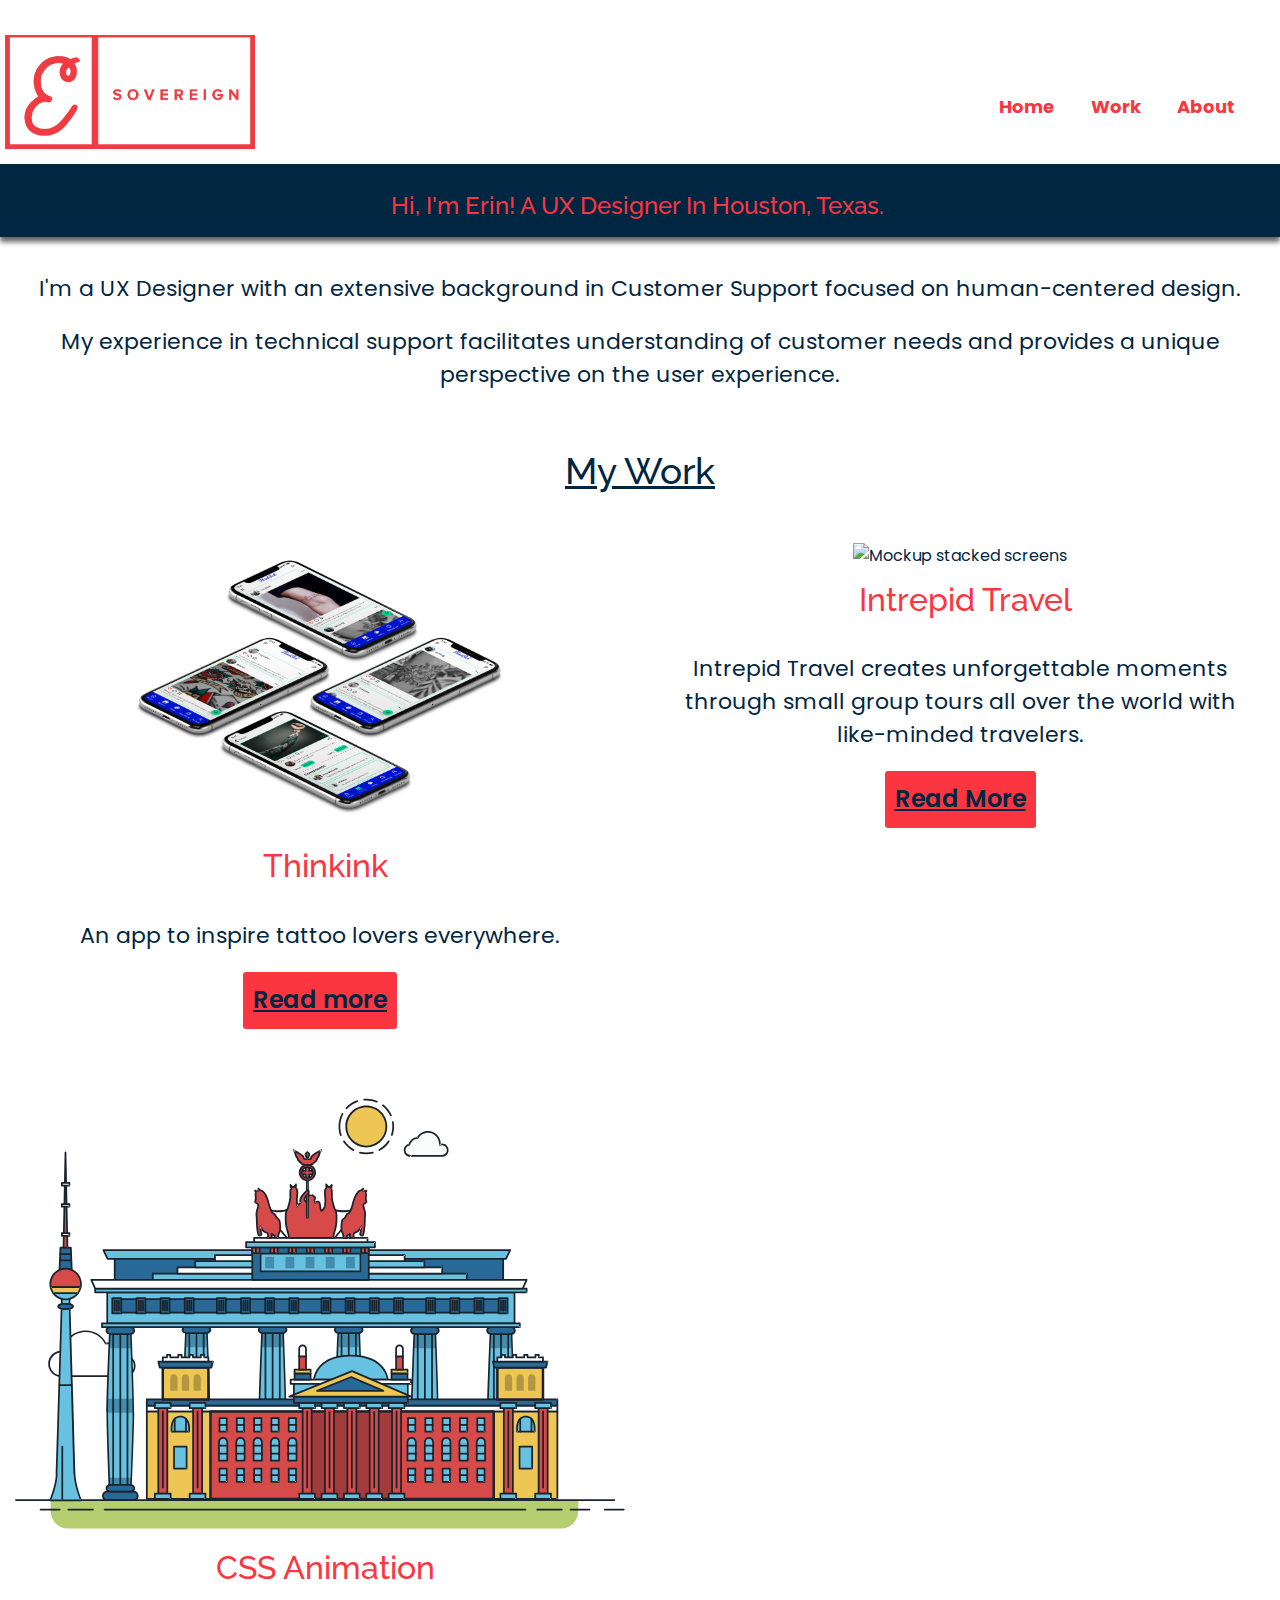
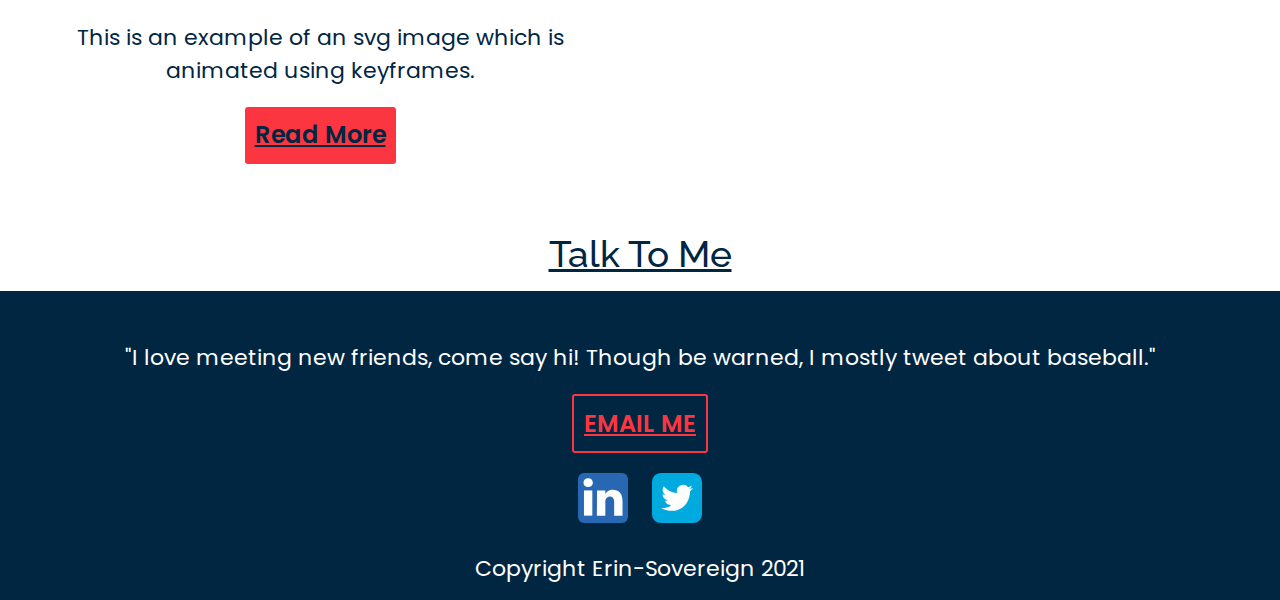
==== commit 2f88cca9: "Updated thinkink.html" ====
--- a/index.html
+++ b/index.html
@@ -1020,8 +1020,8 @@
                           </p>
                           <a href="#" class="button">Read More</a>
                           </div>
-                        </div>
-                </div>-->
+                        </div>-->
+                </div>
               </div>
         </main>
         <footer>
@@ -1056,5 +1056,6 @@
                 <p class="copyright">Copyright Erin-Sovereign 2021</p>
             </div>
         </footer>
+        <script src="js/script.js"></script>
     </body>
 </html>
--- a/css/style.css
+++ b/css/style.css
@@ -36,6 +36,9 @@
   padding-left: 0px;
 }
 /*for navigation menu*/
+.menu {
+  clear:both;
+}
 nav > ul {
   list-style-type: none;
   padding-top: 50px;
@@ -224,12 +227,12 @@
   margin-bottom: 15px;
 }
 .project-text {
-  margin-bottom: 0 15px;
+  margin-bottom: 15px;
   padding: 0 20px;
 }
 #intro > p {
   text-align: center;
-  font-size: 16;
+  font-size: 16px;
 }
 #intro .container {
   padding: 0 20px;
@@ -300,6 +303,9 @@
     width: auto;
     float: right;
     margin-top: 4px;
+  }
+  nav > ul > li > a {
+    font-size: 18px;
   }
   body {
     font-size: 18px;
@@ -333,6 +339,9 @@
   padding-top: 50px;
   padding-right: 25px;
 }
+nav > ul > li > a {
+  font-size: 18px;
+}
 body {
   font-size: 16px;
 }
@@ -357,6 +366,9 @@
   #intro span {
   display: block;
 }
+nav > ul > li > a {
+  font-size: 18px;
+}
 h1 {
   font-size: 24px;
 }
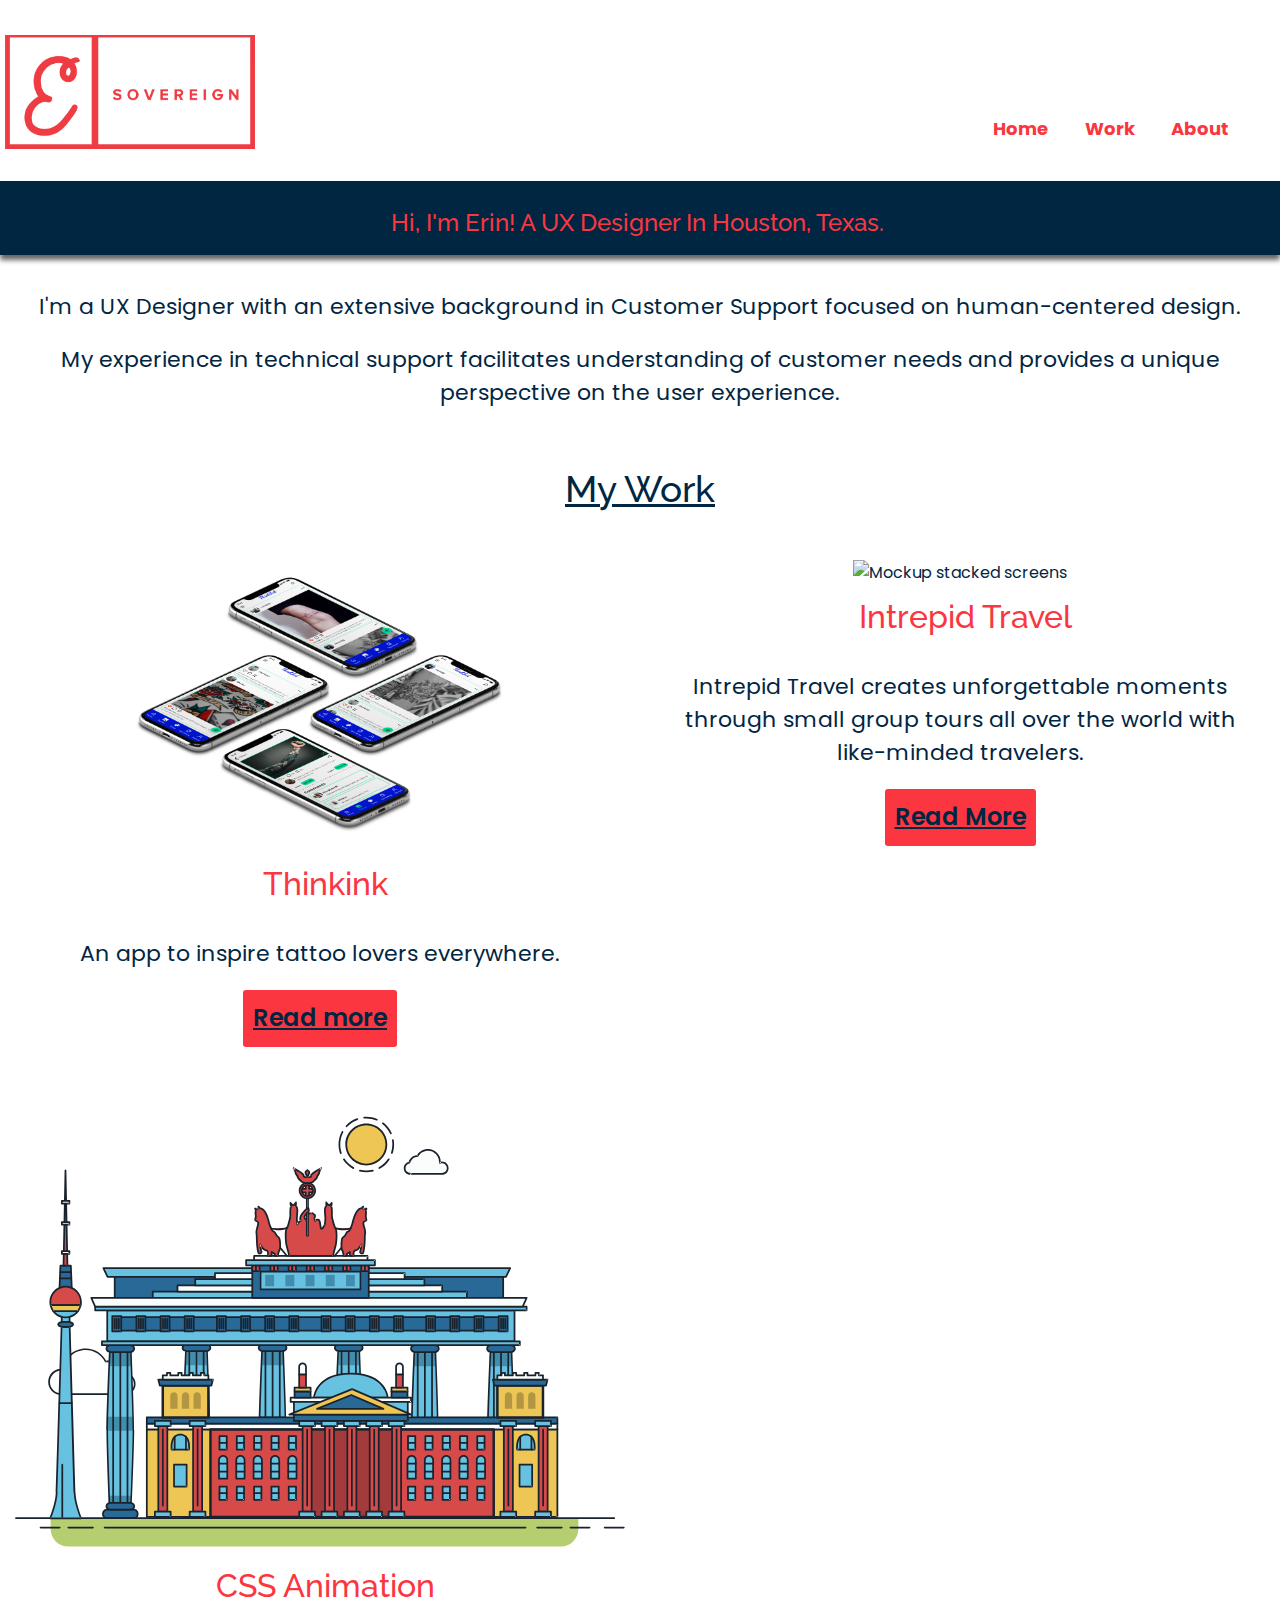
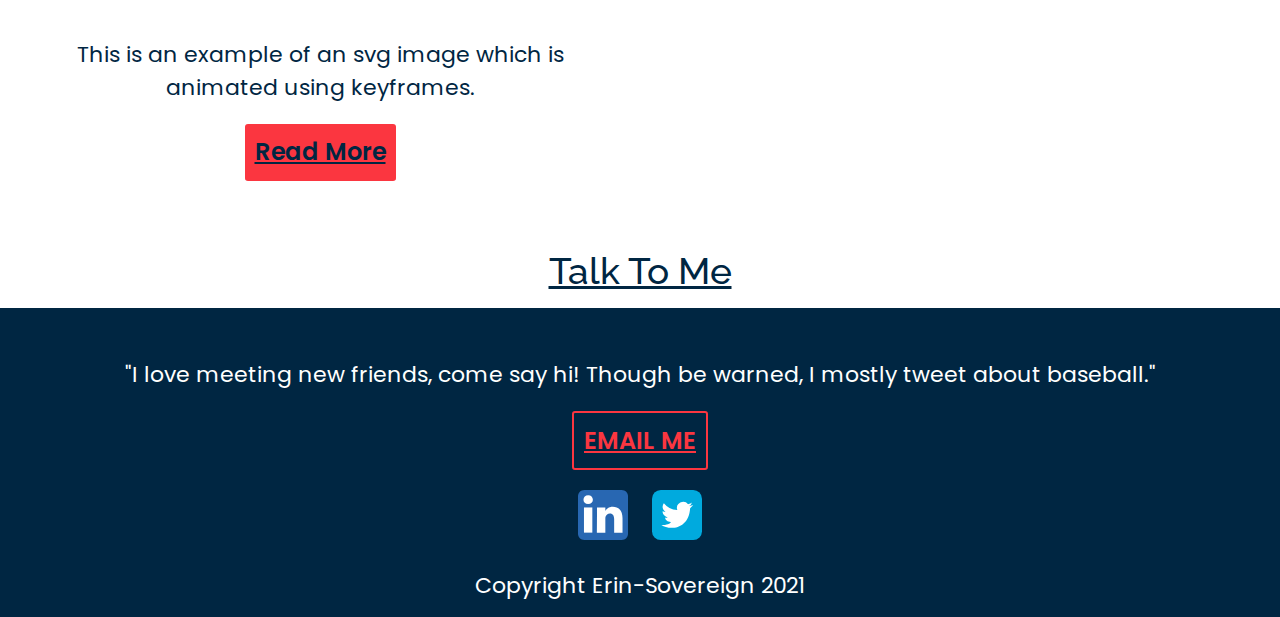
==== commit 3599a934: "Updated scripts.js" ====
--- a/index.html
+++ b/index.html
@@ -13,19 +13,24 @@
         <meta name="description" content="A personal portfolio for my work in UX Design" />
         <title>Erin Sovereign</title>
         <link href="favicon.ico" rel="shortcut icon" />
+        <script src="https://kit.fontawesome.com/868948843d.js" crossorigin="anonymous"></script>
     </head>
     <body>
         <header>
-            <div class="container">
-                <img src="img/logo_hq.jpg" alt="ErinSovereignlogo" class="logo">
+          <div class="container">
+            <div class="navtoggle" id="myNavtoggle">
+              <img src="img/logo_hq.jpg" alt="ErinSovereignlogo" class="logo">
                 <nav id="menu">
                     <ul>
                         <li><a href="index.html">Home</a></li>
                         <li><a href="#work">Work</a></li>
                         <li><a href="about.html">About</a></li>
+                        <!--remember myFunction is a placeholder!!! Replace this!-->
+                        <li><a href="javascript:void(0);" class="icon" onclick="menuToggle()"><i class="fas fa-bars"></i></a></li>
                     </ul>
                 </nav>
             </div>
+          </div>
         </header>
         <main>
           <h1>Hi, I'm Erin! <span>A UX Designer in Houston, Texas.</span></h1>
@@ -1055,7 +1060,11 @@
                 </div>
                 <p class="copyright">Copyright Erin-Sovereign 2021</p>
             </div>
+            <div>
+              <button onclick="topFunction()" id="myBtn" title="Go to top">Top</button>
+            </div>
         </footer>
-        <script src="js/script.js"></script>
+        <script src="https://code.jquery.com/jquery-3.3.1.min.js" integrity="sha256-FgpCb/KJQlLNfOu91ta32o/NMZxltwRo8QtmkMRdAu8=" crossorigin="anonymous"></script>
+        <script src="js/scripts.js"></script>
     </body>
 </html>
--- a/css/style.css
+++ b/css/style.css
@@ -1,7 +1,7 @@
 /*
 Colors used:
 Primary Color (Prussian Blue): #002642;
-Secondary Color (Salsa Red): #FB3640;
+Secondary Color (Salsa Red): #fb3640;
 Active Color (dark purple): #553555;
 */
 
@@ -43,9 +43,7 @@
   list-style-type: none;
   padding-top: 50px;
   text-align: center;
-}
-nav > ul > li {
-  display: inline-block;
+  margin: 0;
 }
 nav > ul > li > a {
   padding: 0 15px;
@@ -87,6 +85,31 @@
   animation: 34s cloud-move-reverse infinite alternate linear;
 }
 /*end animation attempts*/
+.navtoggle li:not(:last-child) {
+  display: none;
+}
+.navtoggle, .navtoggle.responsive {
+  position: relative;
+}
+.navtoggle li .icon {
+  position: absolute;
+  right: 0;
+  top: 2px;
+  font-size: 20px;
+  padding-right: 0;
+}
+.navtoggle.responsive nav {
+  padding: 24px 0 0;
+}
+.navtoggle.responsive li  {
+  display: block;
+  padding: 10px 0;
+  border-top: 1px solid rgba(255,127,80,0.5);
+}
+
+.navtoggle.responsive li:last-child  {
+  padding: 0 0 10px;
+}
 ol {
     background-color: white;
     color: #002642;
@@ -205,9 +228,10 @@
 }
 header {
     background-color: white;
-    padding: 10px;
     margin: 10px 5px 15px 5px;
     position: relative;
+    text-align: left;
+    padding: 10px 0 4px;
 }
 header .container:after{
   content: '';
@@ -217,7 +241,7 @@
 }
 
 .logo{
-  max-width: 250px;
+  max-width: 150px;
   float: left;
 }
 .container {
@@ -262,6 +286,24 @@
 .intrepidcover {
   max-width: 100%;
   height: auto;
+}
+#myBtn {
+  display: none; /* Hidden by default */
+  position: fixed; /* Fixed/sticky position */
+  bottom: 20px; /* Place the button at the bottom of the page */
+  right: 30px; /* Place the button 30px from the right */
+  z-index: 99; /* Make sure it does not overlap */
+  border: none; /* Remove borders */
+  outline: none; /* Remove outline */
+  background-color: #fb3640; /* Set a background color */
+  color: #002642; /* Text color */
+  cursor: pointer; /* Add a mouse pointer on hover */
+  padding: 10px; /* Some padding */
+  font-size: 18px; /* Increase font size */
+}
+
+#myBtn:hover {
+  opacity: .8;
 }
 
 /* ==============================
@@ -275,6 +317,9 @@
   .col-md-6 {
   width: 50%;
 }
+.navtoggle li:not(:last-child) {
+  display: inline-block;
+}
 h1 {
   font-size: 42px;
 }
@@ -303,6 +348,12 @@
     width: auto;
     float: right;
     margin-top: 4px;
+  }
+  nav > ul {
+  margin: 1em 0;
+}
+  nav > ul > li {
+    display: inline-block;
   }
   nav > ul > li > a {
     font-size: 18px;
@@ -324,6 +375,9 @@
   text-align: unset;
   background: none;
 }
+.navtoggle li:not(:last-child) {
+  display: inline-block;
+}
 .col-lg-7 {
 width: 75%;
 }
@@ -338,6 +392,10 @@
 nav > ul {
   padding-top: 50px;
   padding-right: 25px;
+  margin: 1em 0;
+}
+nav > ul > li {
+  display: inline-block;
 }
 nav > ul > li > a {
   font-size: 18px;
@@ -353,6 +411,9 @@
   body{
     font-size: 18px;
   }
+  .navtoggle li:not(:last-child) {
+    display: inline-block;
+  }
   .container {
     max-width: 1200px;
     margin-left: auto;
@@ -366,6 +427,12 @@
   #intro span {
   display: block;
 }
+nav > ul {
+  margin: 1em 0;
+}
+nav > ul > li {
+  display: inline-block;
+}
 nav > ul > li > a {
   font-size: 18px;
 }
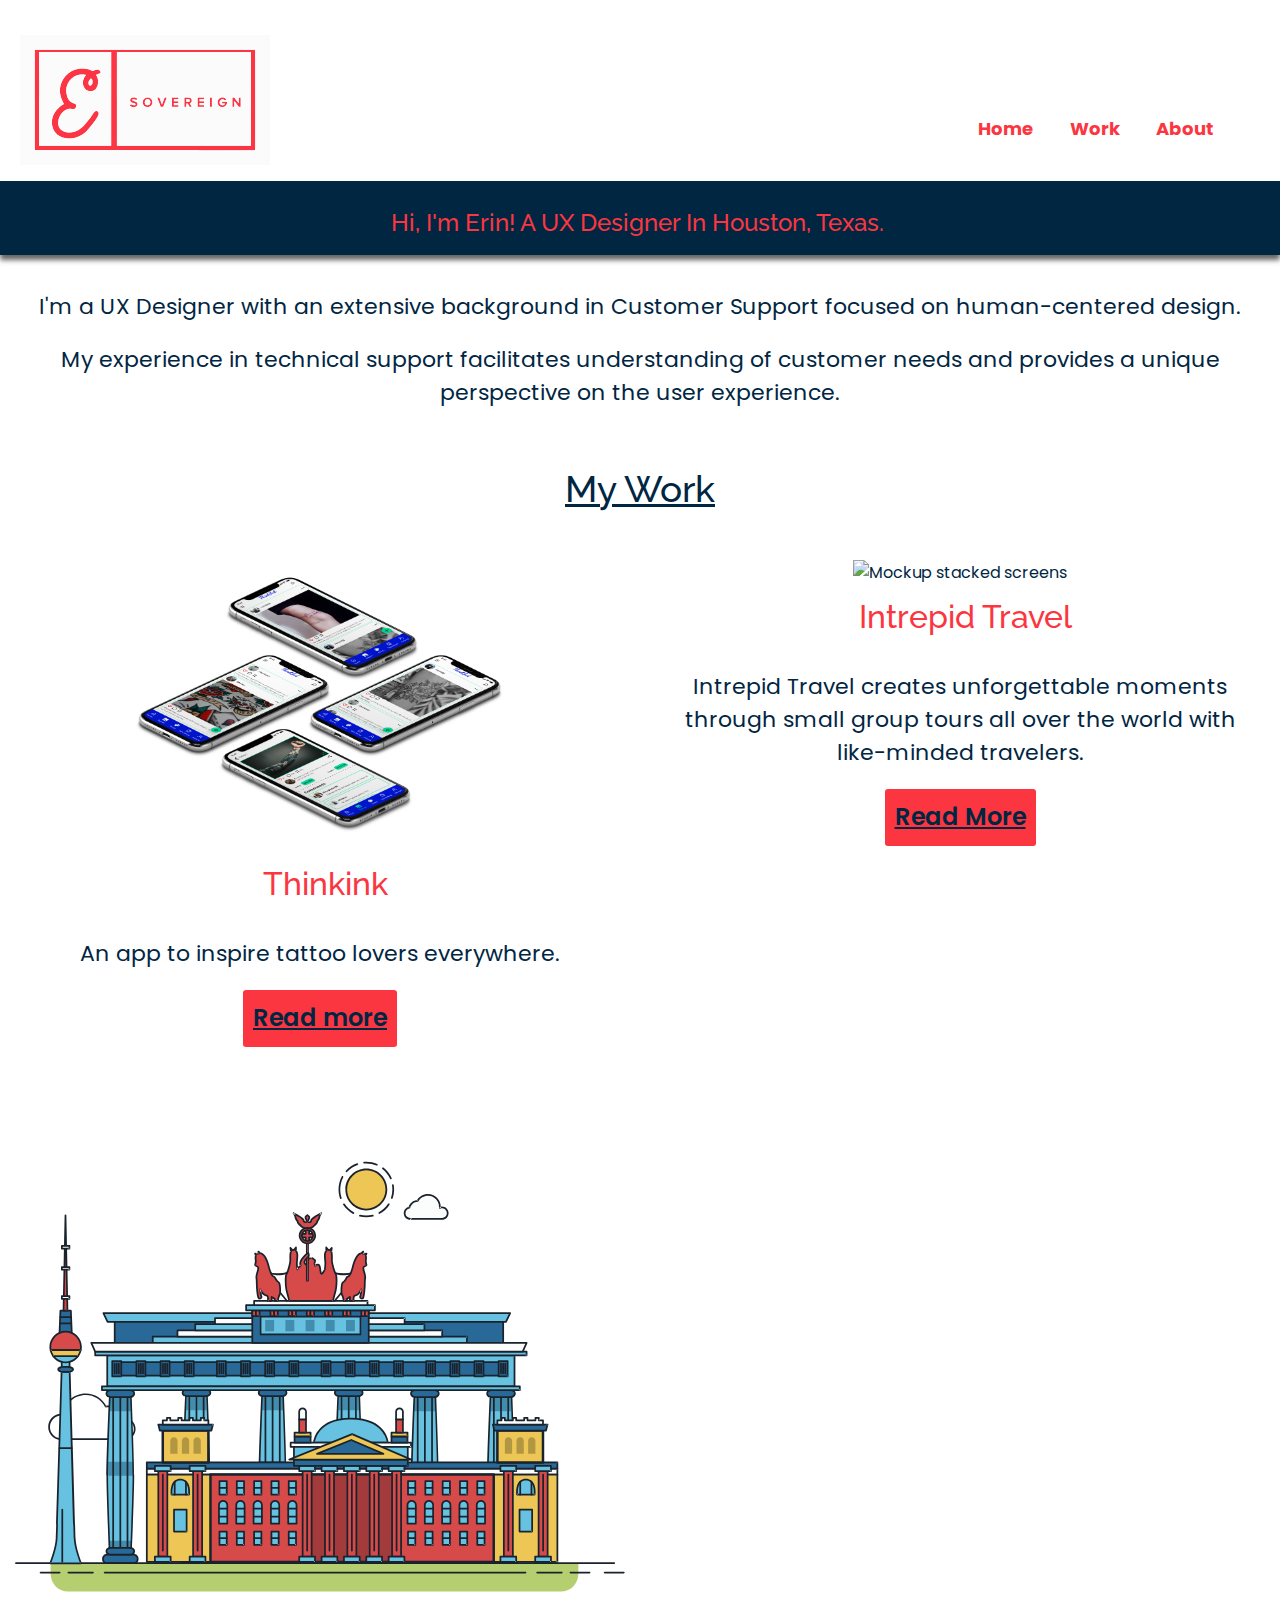
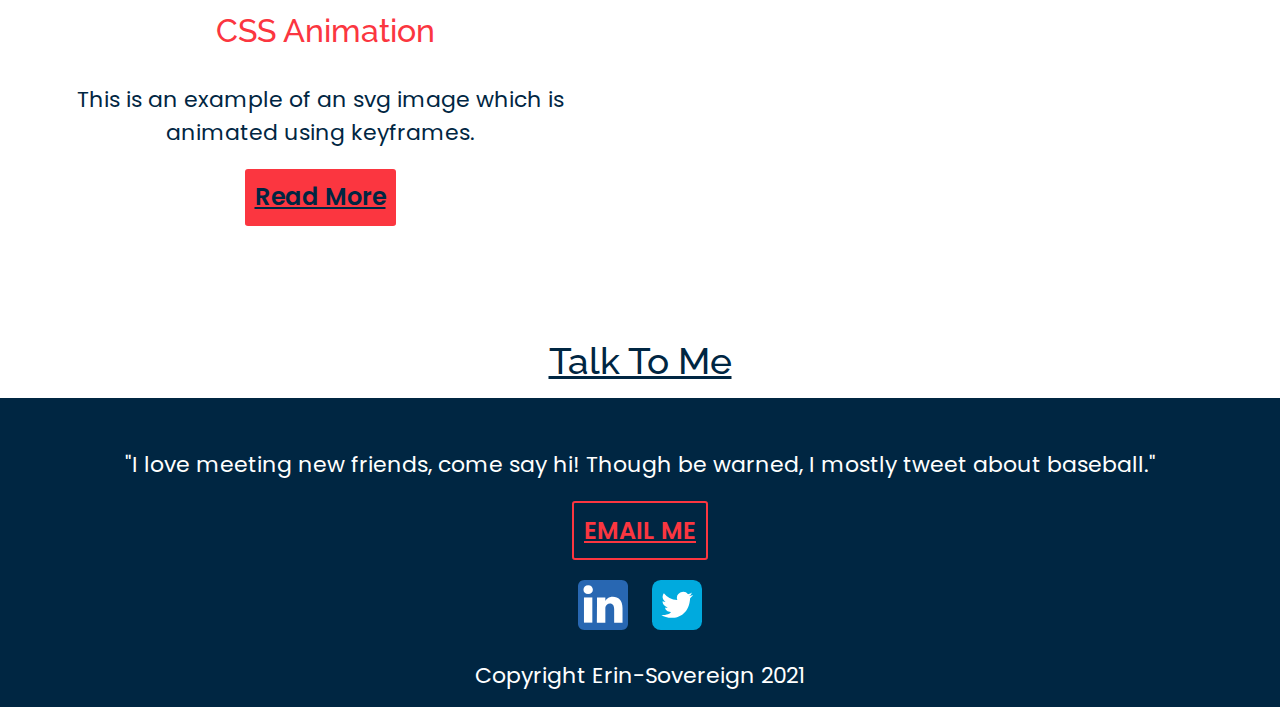
==== commit ecc3740e: "Updated style.css" ====
--- a/index.html
+++ b/index.html
@@ -19,7 +19,7 @@
         <header>
           <div class="container">
             <div class="navtoggle" id="myNavtoggle">
-              <img src="img/logo_hq.jpg" alt="ErinSovereignlogo" class="logo">
+              <img src="img/logo_vector.svg" alt="ErinSovereignlogo" class="logo">
                 <nav id="menu">
                     <ul>
                         <li><a href="index.html">Home</a></li>
--- a/css/style.css
+++ b/css/style.css
@@ -139,7 +139,7 @@
 }
 h1 {
     color: #fb3640;
-    font-size: 3.5rem;
+    font-size: 2rem;
     padding: 10px 5px 15px 5px;
     text-align: center;
     margin: 0 0 20px;
@@ -242,10 +242,10 @@
 
 .logo{
   max-width: 150px;
-  float: left;
 }
 .container {
-  padding: 15px 0px;
+  padding: 15px;
+  font-size: 1rem;
 }
 .row {
   margin-bottom: 15px;
@@ -305,7 +305,9 @@
 #myBtn:hover {
   opacity: .8;
 }
-
+div.col-md-6 {
+  padding-bottom: 60px;
+}
 /* ==============================
 Medium devices (640px and larger)
 ================================= */
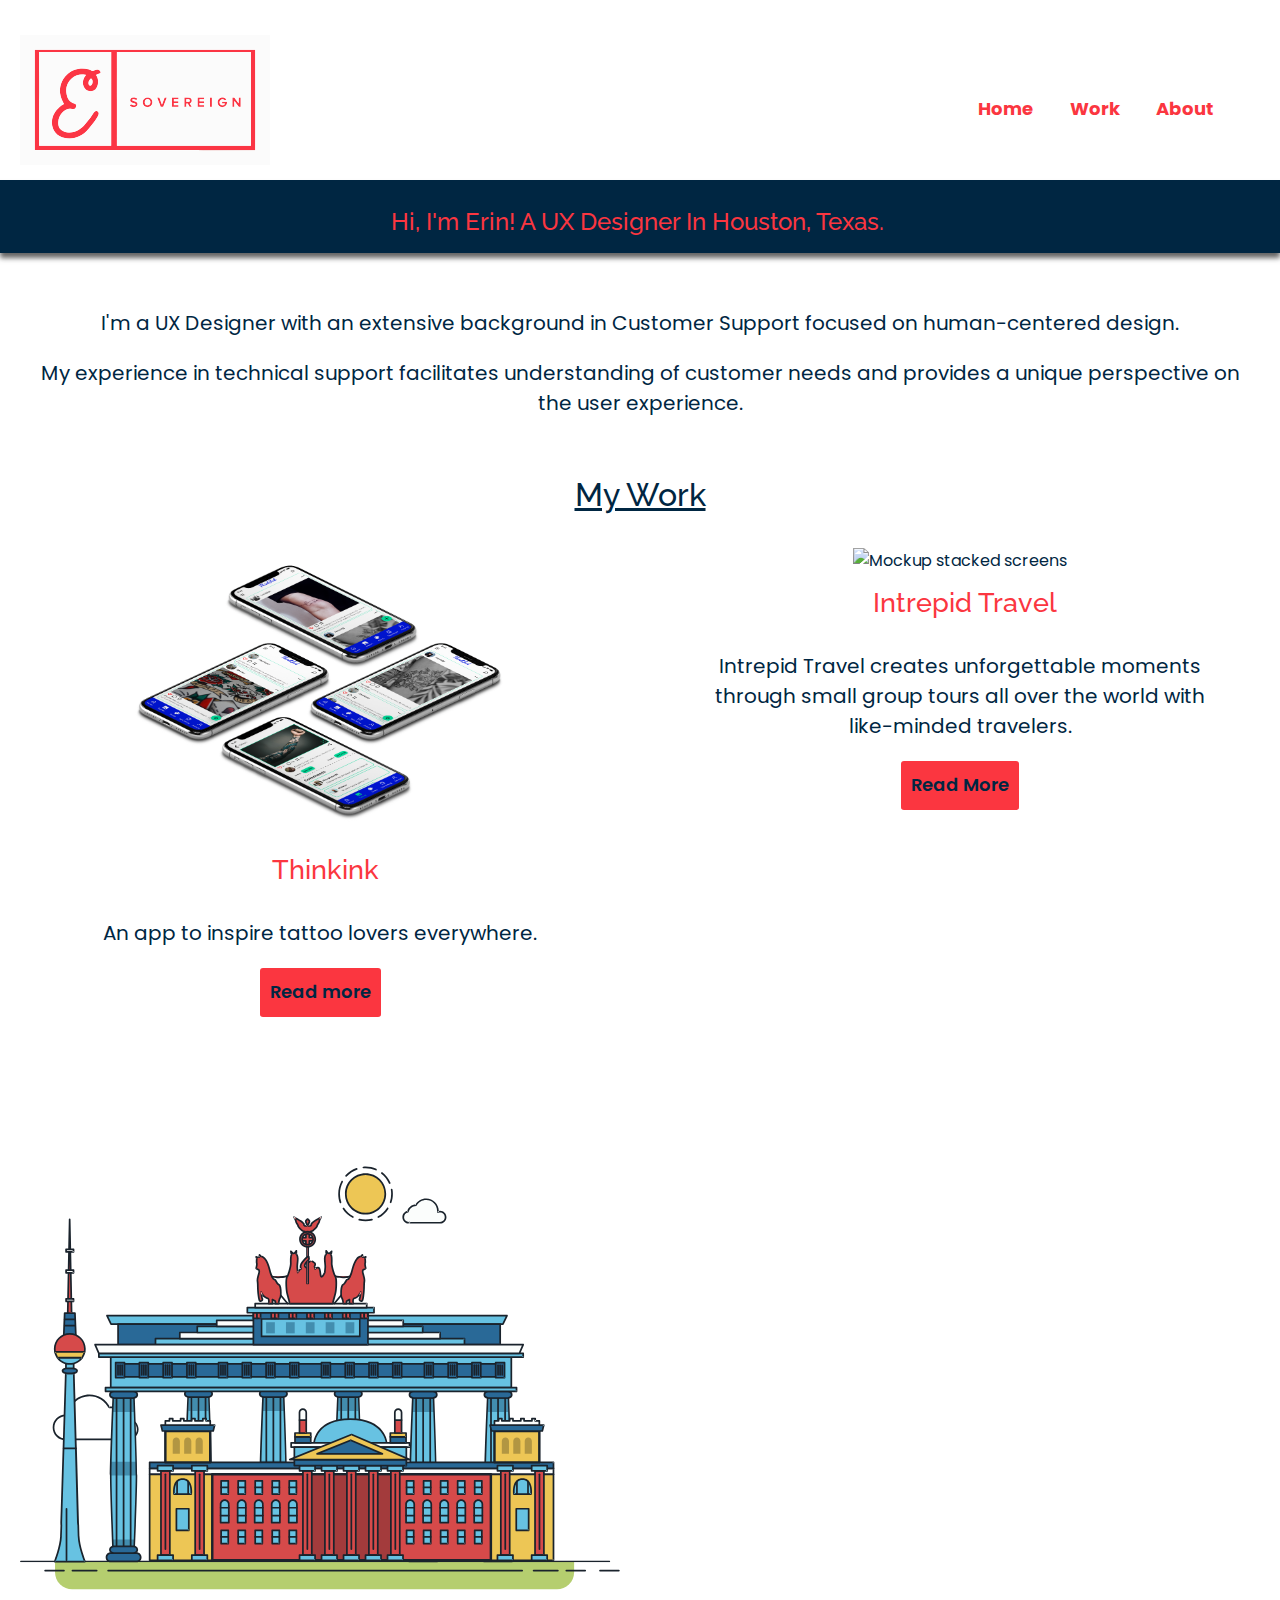
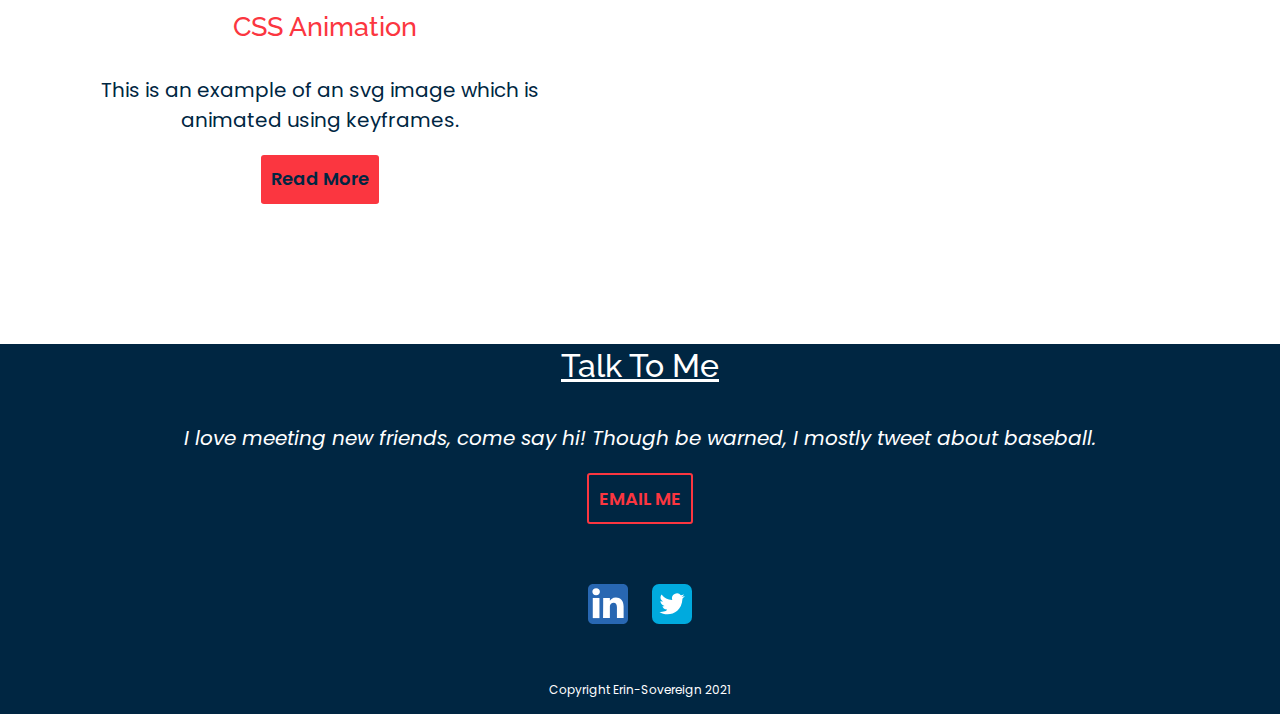
==== commit b8001031: "Updated scripts.js" ====
--- a/index.html
+++ b/index.html
@@ -43,7 +43,7 @@
             <div id="work" class="container-wide">
                 <h2>my work</h2>
                 <div class="row">
-                    <div class="col-md-6">
+                    <div class="col-md-6 project">
                         <picture>
                             <source srcset="img/thinkink/coverphoto600px.png" media="(max-width:767px)" />
                             <img src="img/thinkink/coverphoto1200px.png" alt="My Image" />
@@ -56,7 +56,7 @@
                         <a href="thinkink.html" class="button">Read more</a>
                         </div>
                       </div>
-                      <div class="col-md-6">
+                      <div class="col-md-6 project">
                         <picture class="intrepidcover">
                             <source srcset="img/intrepidtravel/coverphoto600px.png" media="(max-width:767px)" />
                             <img src="img/intrepidtravel/coverphoto1200px.png" alt="Mockup stacked screens" />
@@ -71,7 +71,7 @@
                         </div>
                     </div>
                     <div class="row">
-                    <div class="col-md-6">
+                    <div class="col-md-6 project">
   <svg xmlns="http://www.w3.org/2000/svg" class="berlin-illustration" height="505" viewBox="0 0 700 505" xmlns:xlink="http://www.w3.org/1999/xlink">
       <defs>
           <polygon id="a" points=".06 231.917 .06 .929 688.717 .929 688.717 231.917" />
@@ -1030,10 +1030,10 @@
               </div>
         </main>
         <footer>
-          <h2>talk to me</h2>
+          <h4>talk to me</h4>
             <div class="container">
-                <div>
-                    <p>"I love meeting new friends, come say hi! Though be warned, I mostly tweet about baseball."</p>
+                <div class="social-description">
+                    <p>I love meeting new friends, come say hi! Though be warned, I mostly tweet about baseball.</p>
                 </div>
                 <div>
                     <a href="mailto:erin.sovereign@gmail.com" class="button contact">Email me</a>
--- a/css/style.css
+++ b/css/style.css
@@ -31,6 +31,8 @@
     padding: 0 0 0 20px;
     margin: 0px;
     text-align: left;
+    margin-bottom: 50px;
+    margin-left: 20px;
 }
 ul > li {
   padding-left: 0px;
@@ -152,27 +154,28 @@
 h2 {
     background-color: white;
     color: #002642;
-    font-size: 2.3rem;
+    font-size: 2rem;
     text-decoration: underline;
     padding: 20px 5px 10px 5px;
     text-align: center;
 }
 h3 {
     color: #fb3640;
-    font-size: 2rem;
+    font-size:1.7rem;
     padding: 10px;
     padding: 10px 5px 10px 15px;
-    text-align: left;
+    text-align: center;
 }
 h4 {
-    background-color: white;
-    color: #002642;
-    font-size: 1.6rem;
+    background-color: #002642;
+    color: white;
+    font-size: 2.0rem;
     margin: 0px;
+    text-decoration: underline;
 }
 p{
-  margin-bottom: 20px;
-  font-size: 22px;
+  margin: 20px;
+  font-size: 20px;
 }
 footer {
     background-color: #002642;
@@ -186,11 +189,11 @@
     max-width: 400px;
 }
 a {
-    color: #fb3640;
-    text-decoration: underline;
+    text-decoration: none;
     color: #fb3640;
     transition: 0.2s underline;
-    font-size: 24px;
+    font-size: 18px;
+    font-weight: bold;
 }
 a:focus,
 a:hover {
@@ -250,6 +253,9 @@
 .row {
   margin-bottom: 15px;
 }
+.project {
+  margin-bottom: 30px;
+}
 .project-text {
   margin-bottom: 15px;
   padding: 0 20px;
@@ -262,17 +268,22 @@
   padding: 0 20px;
 }
 footer .container {
-  padding-top: 30px;
+  /* padding-top: 30px; */
 }
 .social {
-  padding: 20px 0;
+  padding: 60px 0 30px;
 }
 .social a {
-  width: 50px;
+  width: 40px;
   margin: 0 10px;
   display: inline-block;
 }
+.social-description {
+  font-size: 14px;
+  font-style:italic;
+}
 .copyright {
+  font-size: 12px;
   margin-bottom: 0px;
 }
 .ordered-list-left{
@@ -306,8 +317,9 @@
   opacity: .8;
 }
 div.col-md-6 {
-  padding-bottom: 60px;
-}
+  padding: 0 20px 80px;
+}
+
 /* ==============================
 Medium devices (640px and larger)
 ================================= */
@@ -322,8 +334,18 @@
 .navtoggle li:not(:last-child) {
   display: inline-block;
 }
+.navtoggle.responsive li {
+  border-top: 0;
+  padding: 0;
+}
+.navtoggle.responsive nav {
+  padding: 0;
+}
+.navtoggle li .icon {
+  display: none;
+}
 h1 {
-  font-size: 42px;
+  font-size: 32px;
 }
   header {
   text-align: unset;
@@ -353,6 +375,7 @@
   }
   nav > ul {
   margin: 1em 0;
+  padding-top: 32px;
 }
   nav > ul > li {
     display: inline-block;
@@ -365,6 +388,9 @@
   }
   #intro span {
   display: block;
+}
+p {
+  font-size: 20px;
 }
 }
 /* ==============================
@@ -380,6 +406,9 @@
 .navtoggle li:not(:last-child) {
   display: inline-block;
 }
+.navtoggle li .icon {
+  display: none;
+}
 .col-lg-7 {
 width: 75%;
 }
@@ -392,7 +421,7 @@
   padding-right: 10px;
 }
 nav > ul {
-  padding-top: 50px;
+  padding-top: 30px;
   padding-right: 25px;
   margin: 1em 0;
 }
@@ -416,6 +445,9 @@
   .navtoggle li:not(:last-child) {
     display: inline-block;
   }
+  .navtoggle li .icon {
+    display: none;
+  }
   .container {
     max-width: 1200px;
     margin-left: auto;
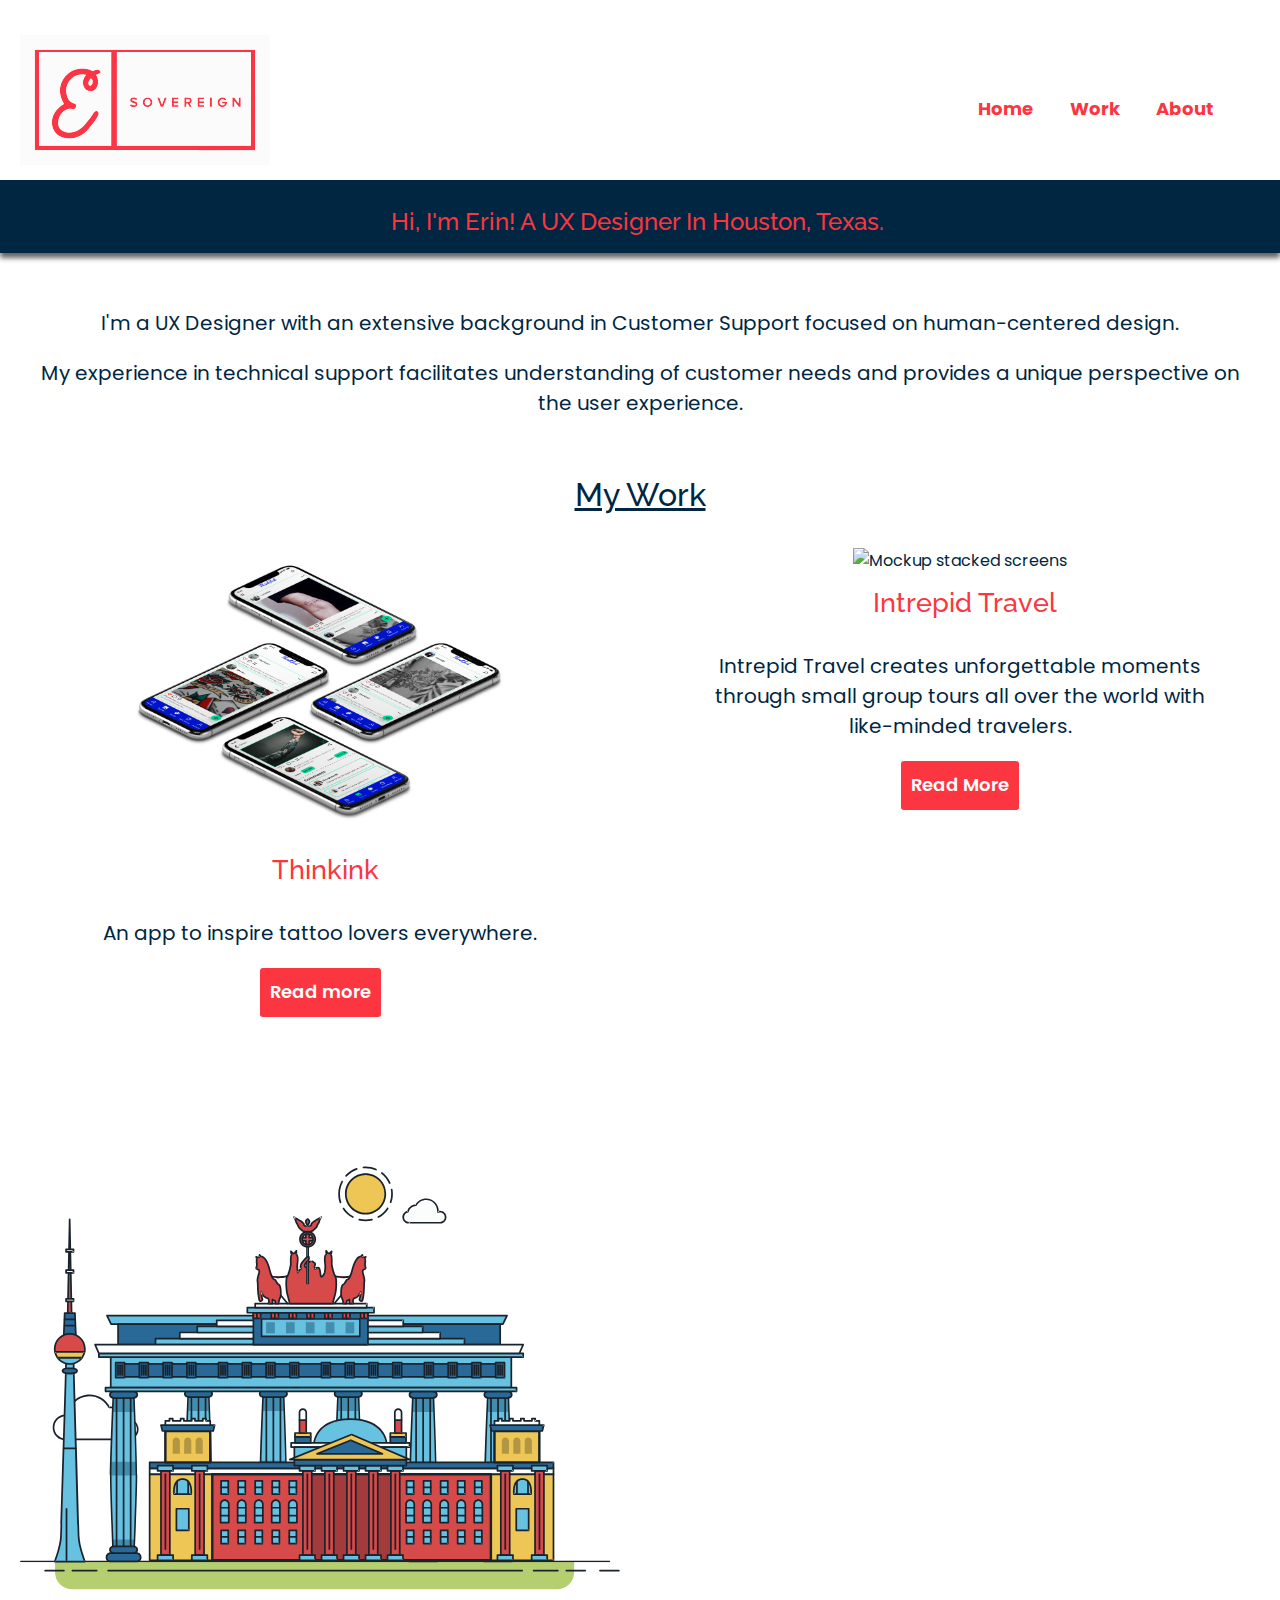
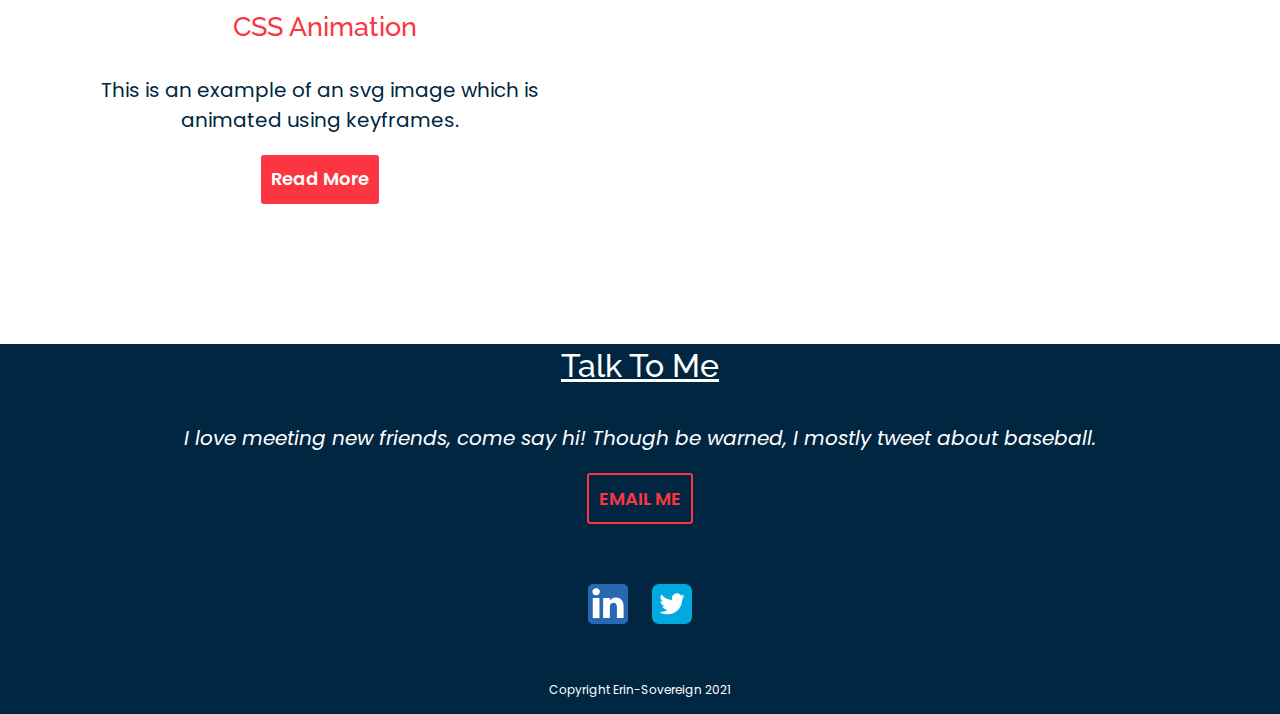
==== commit 33e7a129: "Updated index.html" ====
--- a/index.html
+++ b/index.html
@@ -17,23 +17,25 @@
     </head>
     <body>
         <header>
-          <div class="container">
-            <div class="navtoggle" id="myNavtoggle">
-              <img src="img/logo_vector.svg" alt="ErinSovereignlogo" class="logo">
-                <nav id="menu">
-                    <ul>
-                        <li><a href="index.html">Home</a></li>
-                        <li><a href="#work">Work</a></li>
-                        <li><a href="about.html">About</a></li>
-                        <!--remember myFunction is a placeholder!!! Replace this!-->
-                        <li><a href="javascript:void(0);" class="icon" onclick="menuToggle()"><i class="fas fa-bars"></i></a></li>
-                    </ul>
-                </nav>
+            <div class="container">
+                <div class="navtoggle" id="myNavtoggle">
+                    <img src="img/logo_vector.svg" alt="ErinSovereignlogo" class="logo" />
+                    <nav id="menu">
+                        <ul>
+                            <li><a href="index.html">Home</a></li>
+                            <li><a href="#work">Work</a></li>
+                            <li><a href="about.html">About</a></li>
+                            <!--remember myFunction is a placeholder!!! Replace this!-->
+                            <li>
+                                <a href="javascript:void(0);" class="icon" onclick="menuToggle()"><i class="fas fa-bars"></i></a>
+                            </li>
+                        </ul>
+                    </nav>
+                </div>
             </div>
-          </div>
         </header>
         <main>
-          <h1>Hi, I'm Erin! <span>A UX Designer in Houston, Texas.</span></h1>
+            <h1>Hi, I'm Erin! <span>A UX Designer in Houston, Texas.</span></h1>
             <div id="intro" class="container">
                 <div>
                     <p>I'm a UX Designer with an extensive background in Customer Support focused on human-centered design.</p>
@@ -50,970 +52,1677 @@
                         </picture>
                         <h3>thinkink</h3>
                         <div class="project-text">
-                        <p>
-                            An app to inspire tattoo lovers everywhere.
-                        </p>
-                        <a href="thinkink.html" class="button">Read more</a>
+                            <p>
+                                An app to inspire tattoo lovers everywhere.
+                            </p>
+                            <a href="thinkink.html" class="button">Read more</a>
                         </div>
-                      </div>
-                      <div class="col-md-6 project">
+                    </div>
+                    <div class="col-md-6 project">
                         <picture class="intrepidcover">
                             <source srcset="img/intrepidtravel/coverphoto600px.png" media="(max-width:767px)" />
                             <img src="img/intrepidtravel/coverphoto1200px.png" alt="Mockup stacked screens" />
                         </picture>
-                          <h3>Intrepid Travel</h3>
-                          <div class="project-text">
-                          <p>
-                            Intrepid Travel creates unforgettable moments through small group tours all over the world with like-minded travelers.
-                          </p>
-                          <a href="#" class="button">Read More</a>
-                          </div>
+                        <h3>Intrepid Travel</h3>
+                        <div class="project-text">
+                            <p>
+                                Intrepid Travel creates unforgettable moments through small group tours all over the world with like-minded travelers.
+                            </p>
+                            <a href="#" class="button">Read More</a>
                         </div>
                     </div>
-                    <div class="row">
+                </div>
+                <div class="row">
                     <div class="col-md-6 project">
-  <svg xmlns="http://www.w3.org/2000/svg" class="berlin-illustration" height="505" viewBox="0 0 700 505" xmlns:xlink="http://www.w3.org/1999/xlink">
-      <defs>
-          <polygon id="a" points=".06 231.917 .06 .929 688.717 .929 688.717 231.917" />
-      </defs>
-      <g fill="none" fill-rule="evenodd">
-        <g transform="translate(0 241)" class="cloud-front">
-        <path fill="#1A232C" d="M87.602,29 L87.602,28 C87.326,28.001 87.103,28.024 86.927,28.033 L86.979,29.031 L87.947,28.78 C85.741,20.282 78.041,14.002 68.852,14 C67.858,14 66.904,14.096 65.98,14.231 L66.125,15.22 L67.019,14.772 C62.626,6.015 53.567,0.001 43.102,0 C29.041,0.002 17.524,10.848 16.443,24.632 L17.44,24.71 L17.606,23.724 C16.803,23.589 15.969,23.5 15.102,23.5 C6.817,23.501 0.102,30.215 0.102,38.5 C0.102,46.785 6.817,53.499 15.102,53.5 L87.602,53.5 C94.644,53.499 100.351,47.792 100.352,40.75 C100.351,33.708 94.644,28.001 87.602,28 L87.602,30 C90.573,30 93.254,31.202 95.203,33.149 C97.15,35.097 98.351,37.778 98.352,40.75 C98.351,43.722 97.15,46.403 95.203,48.351 C93.254,50.298 90.573,51.5 87.602,51.5 L15.102,51.5 C11.509,51.5 8.265,50.046 5.909,47.692 C3.555,45.337 2.102,42.093 2.102,38.5 C2.102,34.907 3.555,31.663 5.909,29.308 C8.265,26.954 11.509,25.5 15.102,25.5 C15.831,25.5 16.553,25.575 17.273,25.697 C17.551,25.743 17.832,25.672 18.055,25.499 C18.277,25.325 18.414,25.07 18.436,24.789 C19.436,12.04 30.094,1.998 43.102,2 C52.786,1.999 61.163,7.564 65.231,15.669 C65.425,16.055 65.842,16.272 66.27,16.21 C67.132,16.084 67.988,16 68.852,16 C77.108,15.998 84.027,21.647 86.011,29.283 C86.13,29.741 86.557,30.054 87.031,30.03 C87.27,30.017 87.457,29.999 87.602,30 L87.602,29"
-            transform="translate(38 36)" />
-          </g>
-          <path fill="#B5CE6F" d="M646.484,484.382 C646.484,489.501 644.531,494.62 640.627,498.525 C636.722,502.43 631.603,504.382 626.484,504.382 L60.873,504.382 C55.754,504.382 50.636,502.43 46.731,498.525 C42.826,494.62 40.873,489.501 40.873,484.382 L40.873,471.917 L646.484,471.917 L646.484,484.382"
-          />
-          <polyline fill="#67C2E2" points="334.824 185.029 101.449 185.029 106.209 195.08 563.438 195.08 568.2 185.029 334.824 185.029" />
-          <path fill="#1A232C" d="M334.824,185.029 L334.824,184.029 L101.449,184.029 C101.104,184.029 100.788,184.203 100.604,184.494 C100.42,184.785 100.398,185.146 100.545,185.457 L105.306,195.508 C105.471,195.856 105.824,196.079 106.209,196.079 L563.438,196.079 C563.824,196.079 564.177,195.856 564.342,195.508 L569.104,185.457 C569.251,185.146 569.229,184.785 569.045,184.494 C568.861,184.203 568.544,184.029 568.2,184.029 L334.824,184.029 L334.824,186.029 L566.62,186.029 L562.806,194.08 L106.842,194.08 L103.029,186.029 L334.824,186.029 L334.824,185.029"
-          />
-          <polygon fill="#296997" points="114.416 218.974 560.222 218.974 560.222 195.08 114.416 195.08" />
-          <path fill="#1A232C" d="M560.222,218.974 L560.222,217.974 L115.416,217.974 L115.416,196.079 L559.222,196.079 L559.222,218.974 L560.222,218.974 L560.222,217.974 L560.222,218.974 L561.222,218.974 L561.222,195.08 C561.222,194.816 561.115,194.559 560.929,194.372 C560.742,194.186 560.485,194.08 560.222,194.08 L114.416,194.08 C114.152,194.08 113.895,194.186 113.708,194.372 C113.522,194.559 113.416,194.816 113.416,195.08 L113.416,218.974 C113.416,219.237 113.522,219.495 113.708,219.681 C113.895,219.867 114.152,219.974 114.416,219.974 L560.222,219.974 C560.485,219.974 560.742,219.867 560.929,219.681 C561.115,219.495 561.222,219.237 561.222,218.974 L560.222,218.974"
-          />
-          <polygon fill="#67C2E2" points="105.85 269.08 573.225 269.08 573.225 233.398 105.85 233.398" />
-          <path fill="#1A232C" d="M573.225,233.398 L573.225,232.398 L105.85,232.398 C105.587,232.398 105.329,232.505 105.143,232.691 C104.957,232.877 104.85,233.134 104.85,233.398 L104.85,269.08 C104.85,269.344 104.957,269.601 105.143,269.788 C105.329,269.974 105.587,270.08 105.85,270.08 L573.225,270.08 C573.488,270.08 573.745,269.974 573.932,269.788 C574.118,269.601 574.225,269.344 574.225,269.08 L574.225,233.398 C574.225,233.134 574.118,232.877 573.932,232.691 C573.745,232.505 573.488,232.398 573.225,232.398 L573.225,233.398 L572.225,233.398 L572.225,268.08 L106.85,268.08 L106.85,234.398 L573.225,234.398 L573.225,233.398 L572.225,233.398 L573.225,233.398"
-          />
-          <polygon fill="#296997" points="116.751 256.508 562.557 256.508 562.557 241.243 116.751 241.243" />
-          <path fill="#1A232C" d="M562.557,256.508 L562.557,255.508 L117.75,255.508 L117.75,242.243 L561.557,242.243 L561.557,256.508 L562.557,256.508 L562.557,255.508 L562.557,256.508 L563.557,256.508 L563.557,241.243 C563.557,240.979 563.45,240.722 563.264,240.535 C563.078,240.349 562.82,240.243 562.557,240.243 L116.75,240.243 C116.487,240.243 116.23,240.349 116.043,240.535 C115.857,240.722 115.751,240.979 115.751,241.243 L115.751,256.508 C115.751,256.771 115.857,257.029 116.043,257.215 C116.23,257.401 116.487,257.508 116.751,257.508 L562.557,257.508 C562.82,257.508 563.077,257.401 563.264,257.215 C563.45,257.029 563.557,256.771 563.557,256.508 L562.557,256.508"
-          />
-          <polygon fill="#67C2E2" points="158.07 218.974 518.563 218.974 518.563 211.858 158.07 211.858" />
-          <path fill="#1A232C" d="M518.563,211.858 L518.563,210.858 L158.07,210.858 C157.807,210.858 157.549,210.964 157.363,211.151 C157.177,211.337 157.07,211.594 157.07,211.858 L157.07,218.974 C157.07,219.237 157.177,219.495 157.363,219.681 C157.549,219.867 157.807,219.974 158.07,219.974 L518.563,219.974 C518.826,219.974 519.083,219.867 519.27,219.681 C519.456,219.495 519.562,219.237 519.562,218.974 L519.562,211.858 C519.562,211.594 519.456,211.337 519.27,211.151 C519.083,210.964 518.826,210.858 518.563,210.858 L518.563,211.858 L517.563,211.858 L517.563,217.974 L159.07,217.974 L159.07,212.858 L518.563,212.858 L518.563,211.858 L517.563,211.858 L518.563,211.858"
-          />
-          <polygon fill="#FBFDFC" points="186.438 211.858 490.194 211.858 490.194 204.741 186.438 204.741" />
-          <path fill="#1A232C" d="M490.194,204.741 L490.194,203.741 L186.438,203.741 C186.175,203.741 185.917,203.848 185.731,204.034 C185.545,204.221 185.438,204.478 185.438,204.741 L185.438,211.858 C185.438,212.121 185.545,212.379 185.731,212.565 C185.917,212.751 186.175,212.858 186.438,212.858 L490.194,212.858 C490.458,212.858 490.715,212.751 490.902,212.565 C491.088,212.379 491.194,212.121 491.194,211.858 L491.194,204.741 C491.194,204.478 491.088,204.221 490.902,204.034 C490.715,203.848 490.458,203.741 490.194,203.741 L490.194,204.741 L489.194,204.741 L489.194,210.858 L187.438,210.858 L187.438,205.741 L490.194,205.741 L490.194,204.741 L489.194,204.741 L490.194,204.741"
-          />
-          <polygon fill="#67C2E2" points="206.805 204.741 469.828 204.741 469.828 197.624 206.805 197.624" />
-          <path fill="#1A232C" d="M469.828,197.624 L469.828,196.624 L206.805,196.624 C206.541,196.624 206.284,196.731 206.098,196.917 C205.911,197.103 205.805,197.361 205.805,197.624 L205.805,204.741 C205.805,205.005 205.911,205.262 206.098,205.449 C206.284,205.635 206.541,205.741 206.805,205.741 L469.828,205.741 C470.091,205.741 470.349,205.635 470.535,205.449 C470.722,205.262 470.828,205.005 470.828,204.741 L470.828,197.624 C470.828,197.361 470.722,197.103 470.535,196.917 C470.349,196.731 470.091,196.624 469.828,196.624 L469.828,197.624 L468.828,197.624 L468.828,203.741 L207.805,203.741 L207.805,198.624 L469.828,198.624 L469.828,197.624 L468.828,197.624 L469.828,197.624"
-          />
-          <polygon fill="#FBFDFC" points="229.521 197.624 447.111 197.624 447.111 190.509 229.521 190.509" />
-          <path fill="#1A232C" d="M447.111,190.509 L447.111,189.509 L229.521,189.509 C229.258,189.509 229,189.616 228.814,189.802 C228.628,189.988 228.521,190.246 228.521,190.509 L228.521,197.624 C228.521,197.888 228.628,198.145 228.814,198.332 C229,198.518 229.258,198.624 229.521,198.624 L447.111,198.624 C447.375,198.624 447.632,198.518 447.818,198.332 C448.005,198.145 448.111,197.888 448.111,197.624 L448.111,190.509 C448.111,190.246 448.005,189.988 447.818,189.802 C447.632,189.616 447.375,189.509 447.111,189.509 L447.111,190.509 L446.111,190.509 L446.111,196.624 L230.521,196.624 L230.521,191.509 L447.111,191.509 L447.111,190.509 L446.111,190.509 L447.111,190.509"
-          />
-          <path fill="#67C2E2" d="M135.607,355.447 C135.163,337.766 134.264,313.326 133.648,297.387 C133.274,287.721 133.004,281.18 133.004,281.18 L108.722,281.18 C108.722,281.18 108.452,287.721 108.079,297.387 C107.462,313.326 106.563,337.766 106.119,355.447 C105.953,362.059 105.85,367.732 105.85,371.653 L105.85,371.654 C105.85,386.117 107.243,424.332 108.089,446.189 C108.457,455.706 108.722,462.126 108.722,462.126 L133.004,462.126 C133.004,462.126 133.269,455.706 133.637,446.189 C134.482,424.332 135.876,386.117 135.876,371.654 L135.876,371.653 C135.876,367.732 135.773,362.059 135.607,355.447"
-          />
-          <path fill="#428DAE" d="M133.648 297.387L108.079 297.387C108.452 287.721 108.722 281.18 108.722 281.18L133.004 281.18C133.004 281.18 133.274 287.721 133.648 297.387M135.876 371.654L105.85 371.654 105.85 371.653C105.85 367.732 105.953 362.059 106.119 355.447L135.607 355.447C135.773 362.059 135.876 367.732 135.876 371.653L135.876 371.654M133.004 462.126L108.722 462.126C108.722 462.126 108.457 455.706 108.089 446.189L133.637 446.189C133.269 455.706 133.004 462.126 133.004 462.126"
-          />
-          <path fill="#1A232C" d="M109.612,461.199 L132.114,461.199 C132.447,453.007 134.949,390.886 134.949,371.653 C134.949,352.42 132.447,290.299 132.114,282.108 L109.612,282.108 C109.279,290.299 106.778,352.42 106.778,371.653 C106.778,390.886 109.279,453.007 109.612,461.199 Z M133.895,463.054 L107.832,463.054 L107.794,462.164 C107.766,461.466 104.922,392.193 104.922,371.653 C104.922,351.114 107.766,281.839 107.794,281.142 L107.832,280.252 L133.895,280.252 L133.931,281.142 C133.96,281.839 136.804,351.114 136.804,371.653 C136.804,392.193 133.96,461.466 133.931,462.164 L133.895,463.054 L133.895,463.054 Z"
-          />
-          <path fill="#1A232C" d="M111.638 281.18L111.638 462.126C111.638 462.679 112.086 463.126 112.638 463.126 113.19 463.126 113.638 462.679 113.638 462.126L113.638 281.18C113.638 280.628 113.19 280.18 112.638 280.18 112.086 280.18 111.638 280.628 111.638 281.18M119.863 281.18L119.863 462.126C119.863 462.679 120.311 463.126 120.863 463.126 121.416 463.126 121.863 462.679 121.863 462.126L121.863 281.18C121.863 280.628 121.416 280.18 120.863 280.18 120.311 280.18 119.863 280.628 119.863 281.18M128.088 281.18L128.088 462.126C128.088 462.679 128.536 463.126 129.088 463.126 129.64 463.126 130.088 462.679 130.088 462.126L130.088 281.18C130.088 280.628 129.64 280.18 129.088 280.18 128.536 280.18 128.088 280.628 128.088 281.18"
-          />
-          <path fill="#296997" d="M136.79,277.265 C136.79,279.418 134.675,281.18 132.09,281.18 L109.636,281.18 C107.051,281.18 104.936,279.418 104.936,277.265 C104.936,275.111 107.051,273.349 109.636,273.349 L132.09,273.349 C134.675,273.349 136.79,275.111 136.79,277.265"
-          />
-          <path fill="#1A232C" d="M136.79,277.265 L135.79,277.265 C135.789,278.005 135.433,278.704 134.769,279.262 C134.109,279.814 133.155,280.181 132.09,280.18 L109.636,280.18 C108.571,280.181 107.617,279.814 106.956,279.262 C106.293,278.704 105.936,278.005 105.936,277.265 C105.936,276.524 106.293,275.825 106.957,275.267 C107.617,274.715 108.571,274.348 109.636,274.349 L132.09,274.349 C133.155,274.348 134.109,274.716 134.769,275.267 C135.433,275.825 135.789,276.524 135.79,277.265 L137.79,277.265 C137.791,275.851 137.09,274.593 136.049,273.731 C135.006,272.863 133.61,272.35 132.09,272.349 L109.636,272.349 C108.116,272.35 106.72,272.863 105.676,273.731 C104.636,274.593 103.935,275.851 103.936,277.265 C103.935,278.678 104.636,279.937 105.677,280.798 C106.72,281.666 108.116,282.179 109.636,282.18 L132.09,282.18 C133.61,282.179 135.006,281.666 136.049,280.798 C137.09,279.937 137.791,278.678 137.79,277.265 L136.79,277.265"
-          />
-          <path fill="#296997" d="M140.775,467.217 C140.775,469.803 138.661,471.917 136.076,471.917 L105.65,471.917 C103.065,471.917 100.951,469.803 100.951,467.217 L100.951,466.825 C100.951,464.241 103.065,462.126 105.65,462.126 L136.076,462.126 C138.661,462.126 140.775,464.241 140.775,466.825 L140.775,467.217"
-          />
-          <path fill="#1A232C" d="M140.775,467.217 L139.775,467.217 C139.775,468.235 139.361,469.155 138.688,469.83 C138.013,470.503 137.093,470.917 136.076,470.917 L105.65,470.917 C104.633,470.917 103.713,470.504 103.038,469.83 C102.365,469.155 101.951,468.235 101.951,467.217 L101.951,466.825 C101.951,465.808 102.365,464.889 103.038,464.214 C103.713,463.54 104.633,463.127 105.65,463.126 L136.076,463.126 C137.093,463.127 138.013,463.54 138.688,464.214 C139.362,464.889 139.775,465.808 139.775,466.825 L139.775,467.217 L141.775,467.217 L141.775,466.825 C141.772,463.684 139.217,461.13 136.076,461.126 L105.65,461.126 C102.509,461.13 99.955,463.684 99.951,466.825 L99.951,467.217 C99.954,470.36 102.509,472.914 105.65,472.917 L136.076,472.917 C139.217,472.914 141.772,470.36 141.775,467.217 L140.775,467.217"
-          />
-          <path fill="#296997" d="M136.79,458.208 C136.79,460.363 134.675,462.126 132.09,462.126 L109.636,462.126 C107.051,462.126 104.936,460.363 104.936,458.208 C104.936,456.057 107.051,454.292 109.636,454.292 L132.09,454.292 C134.675,454.292 136.79,456.057 136.79,458.208"
-          />
-          <path fill="#1A232C" d="M136.79,458.208 L135.79,458.208 C135.789,458.949 135.432,459.649 134.769,460.207 C134.108,460.76 133.154,461.128 132.09,461.126 L109.636,461.126 C108.572,461.128 107.617,460.76 106.957,460.207 C106.293,459.649 105.936,458.949 105.936,458.208 C105.936,457.47 106.293,456.77 106.957,456.212 C107.617,455.659 108.572,455.291 109.636,455.292 L132.09,455.292 C133.154,455.291 134.108,455.659 134.769,456.212 C135.433,456.77 135.789,457.47 135.79,458.208 L137.79,458.208 C137.791,456.796 137.09,455.538 136.05,454.675 C135.006,453.808 133.61,453.294 132.09,453.292 L109.636,453.292 C108.115,453.294 106.719,453.808 105.676,454.675 C104.636,455.538 103.935,456.796 103.936,458.208 C103.935,459.622 104.636,460.881 105.676,461.743 C106.72,462.611 108.116,463.125 109.636,463.126 L132.09,463.126 C133.61,463.125 135.006,462.611 136.05,461.743 C137.09,460.881 137.791,459.622 137.79,458.208 L136.79,458.208"
-          />
-          <path fill="#67C2E2" d="M572.471,355.447 C572.025,337.766 571.126,313.326 570.51,297.387 C570.137,287.721 569.867,281.18 569.867,281.18 L545.585,281.18 C545.585,281.18 545.315,287.721 544.942,297.387 C544.326,313.326 543.427,337.766 542.981,355.447 C542.815,362.059 542.713,367.732 542.713,371.653 L542.713,371.654 C542.713,386.117 544.107,424.332 544.952,446.189 C545.32,455.706 545.585,462.126 545.585,462.126 L569.867,462.126 C569.867,462.126 570.132,455.706 570.499,446.189 C571.346,424.332 572.739,386.117 572.739,371.654 L572.739,371.653 C572.739,367.732 572.637,362.059 572.471,355.447"
-          />
-          <path fill="#428DAE" d="M569.582 297.387L566.951 297.387 566.951 282.108 568.977 282.108C569.063 284.206 569.29 289.841 569.582 297.387M564.951 297.387L545.871 297.387C546.162 289.841 546.39 284.206 546.476 282.108L564.951 282.108 564.951 297.387M571.8 369.187L566.951 369.187 566.951 356.265 571.562 356.265C571.685 361.272 571.771 365.701 571.8 369.187M564.951 369.187L543.653 369.187C543.684 365.512 543.777 360.79 543.912 355.447L553.551 355.447 553.551 356.265 564.951 356.265 564.951 369.187"
-          />
-          <path fill="#1A232C" d="M546.476,461.199 L568.977,461.199 C569.31,453.007 571.812,390.886 571.812,371.653 C571.812,352.42 569.31,290.299 568.977,282.108 L546.476,282.108 C546.142,290.299 543.642,352.42 543.642,371.653 C543.642,390.886 546.142,453.007 546.476,461.199 M570.758,463.054 L544.694,463.054 L544.658,462.164 C544.629,461.466 541.785,392.193 541.785,371.653 C541.785,351.114 544.629,281.839 544.658,281.142 L544.694,280.252 L570.758,280.252 L570.795,281.142 C570.823,281.839 573.667,351.114 573.667,371.653 C573.667,392.193 570.823,461.466 570.795,462.164 L570.758,463.054"
-          />
-          <path fill="#1A232C" d="M548.501 281.18L548.501 462.126C548.501 462.679 548.949 463.126 549.501 463.126 550.053 463.126 550.501 462.679 550.501 462.126L550.501 281.18C550.501 280.628 550.053 280.18 549.501 280.18 548.949 280.18 548.501 280.628 548.501 281.18M556.727 281.18L556.727 462.126C556.727 462.679 557.174 463.126 557.727 463.126 558.279 463.126 558.727 462.679 558.727 462.126L558.727 281.18C558.727 280.628 558.279 280.18 557.727 280.18 557.174 280.18 556.727 280.628 556.727 281.18M564.951 281.18L564.951 462.126C564.951 462.679 565.399 463.126 565.951 463.126 566.503 463.126 566.951 462.679 566.951 462.126L566.951 281.18C566.951 280.628 566.503 280.18 565.951 280.18 565.399 280.18 564.951 280.628 564.951 281.18"
-          />
-          <path fill="#296997" d="M573.653,277.265 C573.653,279.418 571.537,281.18 568.953,281.18 L546.499,281.18 C543.915,281.18 541.799,279.418 541.799,277.265 C541.799,275.111 543.915,273.349 546.499,273.349 L568.953,273.349 C571.537,273.349 573.653,275.111 573.653,277.265"
-          />
-          <path fill="#1A232C" d="M573.653,277.265 L572.653,277.265 C572.653,278.005 572.296,278.704 571.632,279.262 C570.972,279.814 570.017,280.181 568.953,280.18 L546.499,280.18 C545.435,280.181 544.48,279.814 543.82,279.262 C543.156,278.704 542.8,278.005 542.799,277.265 C542.8,276.525 543.156,275.825 543.82,275.267 C544.481,274.715 545.435,274.348 546.499,274.349 L568.953,274.349 C570.017,274.348 570.972,274.715 571.632,275.267 C572.296,275.825 572.653,276.525 572.653,277.265 L574.653,277.265 C574.654,275.851 573.953,274.593 572.912,273.731 C571.869,272.863 570.473,272.35 568.953,272.349 L546.499,272.349 C544.979,272.35 543.583,272.863 542.54,273.731 C541.499,274.593 540.798,275.851 540.799,277.265 C540.798,278.679 541.499,279.937 542.54,280.798 C543.583,281.666 544.979,282.179 546.499,282.18 L568.953,282.18 C570.473,282.179 571.869,281.666 572.912,280.798 C573.953,279.937 574.654,278.679 574.653,277.265 L573.653,277.265"
-          />
-          <path fill="#296997" d="M577.639,467.217 C577.639,469.803 575.524,471.917 572.938,471.917 L542.514,471.917 C539.929,471.917 537.813,469.803 537.813,467.217 L537.813,466.825 C537.813,464.241 539.929,462.126 542.514,462.126 L572.938,462.126 C575.524,462.126 577.639,464.241 577.639,466.825 L577.639,467.217"
-          />
-          <path fill="#1A232C" d="M577.639,467.217 L576.639,467.217 C576.638,468.235 576.225,469.155 575.551,469.83 C574.876,470.503 573.956,470.917 572.938,470.917 L542.514,470.917 C541.497,470.917 540.576,470.503 539.901,469.83 C539.227,469.155 538.814,468.234 538.813,467.217 L538.813,466.825 C538.814,465.808 539.227,464.889 539.901,464.214 C540.576,463.54 541.497,463.127 542.514,463.126 L572.938,463.126 C573.956,463.127 574.876,463.54 575.551,464.214 C576.225,464.888 576.638,465.808 576.639,466.825 L576.639,467.217 L578.639,467.217 L578.639,466.825 C578.635,463.684 576.081,461.13 572.938,461.126 L542.514,461.126 C539.372,461.13 536.817,463.684 536.813,466.825 L536.813,467.217 C536.817,470.36 539.372,472.914 542.514,472.917 L572.938,472.917 C576.081,472.914 578.635,470.359 578.639,467.217 L577.639,467.217"
-          />
-          <path fill="#296997" d="M573.653,458.208 C573.653,460.363 571.537,462.126 568.953,462.126 L546.499,462.126 C543.915,462.126 541.799,460.363 541.799,458.208 C541.799,456.057 543.915,454.292 546.499,454.292 L568.953,454.292 C571.537,454.292 573.653,456.057 573.653,458.208"
-          />
-          <path fill="#1A232C" d="M573.653,458.208 L572.653,458.208 C572.653,458.949 572.296,459.649 571.632,460.207 C570.971,460.76 570.017,461.128 568.953,461.126 L546.499,461.126 C545.435,461.128 544.481,460.76 543.82,460.207 C543.157,459.649 542.799,458.949 542.799,458.208 C542.799,457.47 543.156,456.77 543.82,456.212 C544.481,455.659 545.435,455.291 546.499,455.292 L568.953,455.292 C570.017,455.291 570.971,455.659 571.632,456.212 C572.296,456.77 572.653,457.47 572.653,458.208 L574.653,458.208 C574.654,456.796 573.953,455.538 572.912,454.675 C571.869,453.808 570.473,453.294 568.953,453.292 L546.499,453.292 C544.979,453.294 543.583,453.808 542.54,454.675 C541.499,455.538 540.798,456.796 540.799,458.208 C540.798,459.622 541.499,460.881 542.54,461.743 C543.583,462.611 544.979,463.125 546.499,463.126 L568.953,463.126 C570.473,463.125 571.869,462.611 572.912,461.743 C573.953,460.881 574.654,459.622 574.653,458.208 L573.653,458.208"
-          />
-          <path fill="#67C2E2" d="M485.098,355.447 C484.654,337.766 483.753,313.326 483.137,297.387 C482.764,287.721 482.494,281.18 482.494,281.18 L458.213,281.18 C458.213,281.18 457.942,287.721 457.569,297.387 C456.953,313.326 456.055,337.766 455.608,355.447 C455.443,362.059 455.34,367.732 455.34,371.653 L455.34,371.654 C455.34,386.117 456.733,424.332 457.58,446.189 C457.948,455.706 458.213,462.126 458.213,462.126 L482.494,462.126 C482.494,462.126 482.759,455.706 483.126,446.189 C483.973,424.332 485.366,386.117 485.366,371.654 L485.366,371.653 C485.366,367.732 485.265,362.059 485.098,355.447"
-          />
-          <path fill="#428DAE" d="M483.137 297.387L457.569 297.387C457.942 287.721 458.213 281.18 458.213 281.18L482.494 281.18C482.494 281.18 482.764 287.721 483.137 297.387M485.355 369.187L455.351 369.187C455.382 365.502 455.475 360.78 455.608 355.447L485.098 355.447C485.232 360.78 485.325 365.502 485.355 369.187"
-          />
-          <path fill="#1A232C" d="M459.103,461.199 L481.605,461.199 C481.938,453.007 484.439,390.886 484.439,371.653 C484.439,352.42 481.938,290.299 481.605,282.108 L459.103,282.108 C458.769,290.299 456.268,352.42 456.268,371.653 C456.268,390.886 458.769,453.007 459.103,461.199 Z M483.386,463.054 L457.321,463.054 L457.285,462.164 C457.256,461.466 454.412,392.193 454.412,371.653 C454.412,351.114 457.256,281.839 457.285,281.142 L457.321,280.252 L483.386,280.252 L483.422,281.142 C483.45,281.839 486.294,351.114 486.294,371.653 C486.294,392.193 483.45,461.466 483.422,462.164 L483.386,463.054 L483.386,463.054 Z"
-          />
-          <path fill="#1A232C" d="M461.128 281.18L461.128 462.126C461.128 462.679 461.576 463.126 462.128 463.126 462.68 463.126 463.128 462.679 463.128 462.126L463.128 281.18C463.128 280.628 462.68 280.18 462.128 280.18 461.576 280.18 461.128 280.628 461.128 281.18M469.354 281.18L469.354 462.126C469.354 462.679 469.801 463.126 470.354 463.126 470.906 463.126 471.354 462.679 471.354 462.126L471.354 281.18C471.354 280.628 470.906 280.18 470.354 280.18 469.801 280.18 469.354 280.628 469.354 281.18M477.578 281.18L477.578 462.126C477.578 462.679 478.026 463.126 478.578 463.126 479.13 463.126 479.578 462.679 479.578 462.126L479.578 281.18C479.578 280.628 479.13 280.18 478.578 280.18 478.026 280.18 477.578 280.628 477.578 281.18"
-          />
-          <path fill="#296997" d="M486.281,277.265 C486.281,279.418 484.164,281.18 481.58,281.18 L459.126,281.18 C456.542,281.18 454.426,279.418 454.426,277.265 C454.426,275.111 456.542,273.349 459.126,273.349 L481.58,273.349 C484.164,273.349 486.281,275.111 486.281,277.265"
-          />
-          <path fill="#1A232C" d="M486.281,277.265 L485.281,277.265 C485.281,278.005 484.924,278.704 484.26,279.262 C483.599,279.814 482.644,280.181 481.58,280.18 L459.126,280.18 C458.062,280.181 457.107,279.814 456.447,279.262 C455.783,278.704 455.427,278.005 455.426,277.265 C455.427,276.525 455.783,275.825 456.447,275.267 C457.108,274.715 458.062,274.348 459.126,274.349 L481.58,274.349 C482.644,274.348 483.599,274.716 484.26,275.268 C484.924,275.825 485.281,276.525 485.281,277.265 L487.281,277.265 C487.282,275.851 486.58,274.593 485.54,273.731 C484.496,272.863 483.1,272.35 481.58,272.349 L459.126,272.349 C457.606,272.35 456.21,272.863 455.167,273.731 C454.126,274.593 453.425,275.851 453.426,277.265 C453.425,278.679 454.126,279.937 455.167,280.798 C456.21,281.666 457.606,282.179 459.126,282.18 L481.58,282.18 C483.1,282.179 484.496,281.666 485.54,280.799 C486.58,279.937 487.282,278.679 487.281,277.265 L486.281,277.265"
-          />
-          <path fill="#296997" d="M490.266,467.217 C490.266,469.803 488.151,471.917 485.565,471.917 L455.141,471.917 C452.556,471.917 450.44,469.803 450.44,467.217 L450.44,466.825 C450.44,464.241 452.556,462.126 455.141,462.126 L485.565,462.126 C488.151,462.126 490.266,464.241 490.266,466.825 L490.266,467.217"
-          />
-          <path fill="#1A232C" d="M490.266,467.217 L489.266,467.217 C489.265,468.235 488.852,469.155 488.178,469.83 C487.503,470.503 486.583,470.917 485.565,470.917 L455.141,470.917 C454.124,470.917 453.203,470.503 452.528,469.83 C451.854,469.155 451.441,468.234 451.44,467.217 L451.44,466.825 C451.441,465.808 451.854,464.889 452.528,464.214 C453.203,463.54 454.124,463.127 455.141,463.126 L485.565,463.126 C486.583,463.127 487.503,463.54 488.178,464.214 C488.852,464.888 489.265,465.808 489.266,466.825 L489.266,467.217 L491.266,467.217 L491.266,466.825 C491.262,463.684 488.708,461.13 485.565,461.126 L455.141,461.126 C451.999,461.13 449.444,463.684 449.44,466.825 L449.44,467.217 C449.444,470.36 451.999,472.914 455.141,472.917 L485.565,472.917 C488.708,472.914 491.262,470.359 491.266,467.217 L490.266,467.217"
-          />
-          <path fill="#296997" d="M486.281,458.208 C486.281,460.363 484.164,462.126 481.58,462.126 L459.126,462.126 C456.542,462.126 454.426,460.363 454.426,458.208 C454.426,456.057 456.542,454.292 459.126,454.292 L481.58,454.292 C484.164,454.292 486.281,456.057 486.281,458.208"
-          />
-          <path fill="#1A232C" d="M486.281,458.208 L485.281,458.208 C485.281,458.949 484.923,459.649 484.26,460.207 C483.599,460.76 482.644,461.128 481.58,461.126 L459.126,461.126 C458.062,461.128 457.108,460.76 456.447,460.207 C455.784,459.649 455.427,458.949 455.426,458.208 C455.426,457.47 455.783,456.77 456.447,456.212 C457.108,455.659 458.062,455.291 459.126,455.292 L481.58,455.292 C482.644,455.291 483.598,455.659 484.26,456.212 C484.924,456.77 485.281,457.47 485.281,458.208 L487.281,458.208 C487.282,456.795 486.58,455.538 485.54,454.675 C484.496,453.808 483.1,453.294 481.58,453.292 L459.126,453.292 C457.606,453.294 456.21,453.808 455.167,454.675 C454.126,455.538 453.425,456.796 453.426,458.208 C453.425,459.622 454.126,460.881 455.167,461.743 C456.21,462.611 457.606,463.125 459.126,463.126 L481.58,463.126 C483.1,463.125 484.496,462.611 485.54,461.743 C486.581,460.881 487.282,459.622 487.281,458.208 L486.281,458.208"
-          />
-          <path fill="#67C2E2" d="M397.726,354.466 C397.28,336.787 396.381,312.346 395.765,296.407 C395.392,286.742 395.122,280.2 395.122,280.2 L370.84,280.2 C370.84,280.2 370.57,286.742 370.197,296.407 C369.581,312.346 368.682,336.787 368.236,354.466 C368.07,361.078 367.968,366.751 367.968,370.672 L367.968,370.673 C367.968,385.136 369.361,423.352 370.207,445.208 C370.575,454.726 370.84,461.146 370.84,461.146 L395.122,461.146 C395.122,461.146 395.386,454.726 395.754,445.208 C396.601,423.352 397.994,385.136 397.994,370.673 L397.994,370.672 C397.994,366.751 397.892,361.078 397.726,354.466"
-          />
-          <path fill="#428DAE" d="M394.837 296.407L392.206 296.407 392.206 281.127 394.233 281.127C394.318 283.225 394.545 288.861 394.837 296.407L394.837 296.407zM383.981 296.407L390.206 296.407 390.206 281.127 383.981 281.127 383.981 296.407zM375.756 296.407L381.98 296.407 381.98 281.127 375.756 281.127 375.756 296.407zM373.756 296.407L371.126 296.407C371.417 288.861 371.645 283.225 371.73 281.127L373.756 281.127 373.756 296.407 373.756 296.407zM397.062 369.187L392.206 369.187 392.206 354.466 396.796 354.466C396.943 360.298 397.041 365.389 397.062 369.187L397.062 369.187zM383.981 369.187L390.206 369.187 390.206 354.466 383.981 354.466 383.981 369.187zM375.756 369.187L381.98 369.187 381.98 354.466 375.756 354.466 375.756 369.187zM373.756 369.187L368.9 369.187C368.921 365.389 369.019 360.298 369.166 354.466L373.756 354.466 373.756 369.187 373.756 369.187z"
-          />
-          <path fill="#1A232C" d="M371.73,460.218 L394.233,460.218 C394.565,452.027 397.066,389.906 397.066,370.672 C397.066,351.44 394.565,289.319 394.233,281.127 L371.73,281.127 C371.397,289.319 368.895,351.44 368.895,370.672 C368.895,389.906 371.397,452.027 371.73,460.218 M396.013,462.074 L369.949,462.074 L369.912,461.184 C369.884,460.486 367.04,391.212 367.04,370.672 C367.04,350.133 369.884,280.859 369.912,280.162 L369.949,279.272 L396.013,279.272 L396.05,280.162 C396.078,280.859 398.922,350.133 398.922,370.672 C398.922,391.212 396.078,460.486 396.05,461.184 L396.013,462.074"
-          />
-          <path fill="#1A232C" d="M373.756 280.2L373.756 461.146C373.756 461.698 374.203 462.146 374.756 462.146 375.308 462.146 375.756 461.698 375.756 461.146L375.756 280.2C375.756 279.647 375.308 279.2 374.756 279.2 374.203 279.2 373.756 279.647 373.756 280.2M381.98 280.2L381.98 461.146C381.98 461.698 382.428 462.146 382.98 462.146 383.533 462.146 383.981 461.698 383.981 461.146L383.981 280.2C383.981 279.647 383.533 279.2 382.98 279.2 382.428 279.2 381.98 279.647 381.98 280.2M390.206 280.2L390.206 461.146C390.206 461.698 390.654 462.146 391.206 462.146 391.758 462.146 392.206 461.698 392.206 461.146L392.206 280.2C392.206 279.647 391.758 279.2 391.206 279.2 390.654 279.2 390.206 279.647 390.206 280.2"
-          />
-          <path fill="#296997" d="M398.908,276.285 C398.908,278.439 396.792,280.2 394.208,280.2 L371.754,280.2 C369.17,280.2 367.053,278.439 367.053,276.285 C367.053,274.13 369.17,272.369 371.754,272.369 L394.208,272.369 C396.792,272.369 398.908,274.13 398.908,276.285"
-          />
-          <path fill="#1A232C" d="M398.908,276.285 L397.908,276.285 C397.907,277.025 397.551,277.724 396.887,278.281 C396.227,278.833 395.272,279.201 394.208,279.2 L371.754,279.2 C370.69,279.201 369.735,278.833 369.074,278.281 C368.41,277.724 368.053,277.025 368.053,276.285 C368.053,275.544 368.41,274.845 369.074,274.287 C369.735,273.735 370.69,273.367 371.754,273.369 L394.208,273.369 C395.272,273.367 396.227,273.735 396.887,274.287 C397.551,274.844 397.907,275.544 397.908,276.285 L399.908,276.285 C399.909,274.871 399.208,273.612 398.167,272.75 C397.124,271.883 395.728,271.37 394.208,271.369 L371.754,271.369 C370.234,271.37 368.838,271.883 367.794,272.75 C366.754,273.612 366.052,274.871 366.053,276.285 C366.052,277.699 366.754,278.957 367.795,279.818 C368.838,280.686 370.234,281.198 371.754,281.2 L394.208,281.2 C395.728,281.198 397.123,280.686 398.167,279.818 C399.208,278.957 399.909,277.698 399.908,276.285 L398.908,276.285"
-          />
-          <path fill="#296997" d="M402.894,466.237 C402.894,468.823 400.779,470.937 398.193,470.937 L367.768,470.937 C365.183,470.937 363.068,468.823 363.068,466.237 L363.068,465.844 C363.068,463.26 365.183,461.146 367.768,461.146 L398.193,461.146 C400.779,461.146 402.894,463.26 402.894,465.844 L402.894,466.237"
-          />
-          <path fill="#1A232C" d="M402.894,466.237 L401.894,466.237 C401.893,467.254 401.48,468.174 400.806,468.849 C400.131,469.523 399.211,469.937 398.193,469.937 L367.768,469.937 C366.751,469.937 365.831,469.523 365.156,468.849 C364.482,468.174 364.069,467.254 364.068,466.237 L364.068,465.844 C364.069,464.828 364.482,463.908 365.156,463.233 C365.831,462.56 366.751,462.146 367.768,462.146 L398.193,462.146 C399.211,462.146 400.131,462.56 400.806,463.233 C401.48,463.908 401.893,464.828 401.894,465.844 L401.894,466.237 L403.894,466.237 L403.894,465.844 C403.89,462.703 401.336,460.15 398.193,460.146 L367.768,460.146 C364.626,460.15 362.072,462.703 362.068,465.844 L362.068,466.237 C362.072,469.379 364.626,471.933 367.768,471.937 L398.193,471.937 C401.336,471.933 403.89,469.379 403.894,466.237 L402.894,466.237"
-          />
-          <path fill="#296997" d="M398.908,457.228 C398.908,459.382 396.792,461.146 394.208,461.146 L371.754,461.146 C369.17,461.146 367.053,459.382 367.053,457.228 C367.053,455.077 369.17,453.312 371.754,453.312 L394.208,453.312 C396.792,453.312 398.908,455.077 398.908,457.228"
-          />
-          <path fill="#1A232C" d="M398.908,457.228 L397.908,457.228 C397.908,457.968 397.55,458.669 396.887,459.226 C396.226,459.779 395.272,460.147 394.208,460.146 L371.754,460.146 C370.69,460.147 369.736,459.779 369.074,459.226 C368.411,458.668 368.053,457.968 368.053,457.228 C368.053,456.489 368.41,455.789 369.074,455.231 C369.736,454.679 370.69,454.311 371.754,454.312 L394.208,454.312 C395.272,454.311 396.226,454.679 396.887,455.231 C397.551,455.789 397.908,456.489 397.908,457.228 L399.908,457.228 C399.909,455.815 399.208,454.557 398.167,453.695 C397.124,452.827 395.728,452.313 394.208,452.312 L371.754,452.312 C370.234,452.313 368.838,452.827 367.794,453.695 C366.754,454.557 366.052,455.815 366.053,457.228 C366.052,458.642 366.753,459.901 367.794,460.763 C368.838,461.631 370.234,462.145 371.754,462.146 L394.208,462.146 C395.728,462.145 397.124,461.631 398.167,460.763 C399.208,459.9 399.909,458.642 399.908,457.228 L398.908,457.228"
-          />
-          <path fill="#67C2E2" d="M310.353,354.466 C309.908,336.787 309.009,312.346 308.393,296.407 C308.019,286.742 307.75,280.2 307.75,280.2 L283.467,280.2 C283.467,280.2 283.198,286.742 282.824,296.407 C282.208,312.346 281.309,336.787 280.864,354.466 C280.698,361.078 280.596,366.751 280.596,370.672 L280.596,370.673 C280.596,385.136 281.989,423.352 282.834,445.208 C283.202,454.726 283.467,461.146 283.467,461.146 L307.75,461.146 C307.75,461.146 308.014,454.726 308.382,445.208 C309.228,423.352 310.622,385.136 310.622,370.673 L310.622,370.672 C310.622,366.751 310.518,361.078 310.353,354.466"
-          />
-          <path fill="#428DAE" d="M308.393 296.407L282.824 296.407C283.198 286.742 283.467 280.2 283.467 280.2L307.75 280.2C307.75 280.2 308.019 286.742 308.393 296.407M310.617 369.187L280.6 369.187C280.621 365.377 280.718 360.285 280.864 354.466L310.353 354.466C310.498 360.285 310.596 365.377 310.617 369.187"
-          />
-          <path fill="#1A232C" d="M284.357,460.218 L306.86,460.218 C307.193,452.027 309.694,389.906 309.694,370.672 C309.694,351.44 307.193,289.319 306.86,281.127 L284.357,281.127 C284.024,289.319 281.523,351.44 281.523,370.672 C281.523,389.906 284.024,452.027 284.357,460.218 Z M308.639,462.074 L282.576,462.074 L282.54,461.184 C282.511,460.486 279.668,391.212 279.668,370.672 C279.668,350.133 282.511,280.859 282.54,280.162 L282.576,279.272 L308.639,279.272 L308.677,280.162 C308.706,280.859 311.549,350.133 311.549,370.672 C311.549,391.212 308.706,460.486 308.677,461.184 L308.639,462.074 L308.639,462.074 Z"
-          />
-          <path fill="#1A232C" d="M286.383 280.2L286.383 461.146C286.383 461.698 286.831 462.146 287.383 462.146 287.936 462.146 288.383 461.698 288.383 461.146L288.383 280.2C288.383 279.647 287.936 279.2 287.383 279.2 286.831 279.2 286.383 279.647 286.383 280.2M294.608 280.2L294.608 461.146C294.608 461.698 295.056 462.146 295.608 462.146 296.161 462.146 296.608 461.698 296.608 461.146L296.608 280.2C296.608 279.647 296.161 279.2 295.608 279.2 295.056 279.2 294.608 279.647 294.608 280.2M302.834 280.2L302.834 461.146C302.834 461.698 303.281 462.146 303.834 462.146 304.386 462.146 304.834 461.698 304.834 461.146L304.834 280.2C304.834 279.647 304.386 279.2 303.834 279.2 303.281 279.2 302.834 279.647 302.834 280.2"
-          />
-          <path fill="#296997" d="M311.535,276.285 C311.535,278.439 309.42,280.2 306.836,280.2 L284.381,280.2 C281.797,280.2 279.681,278.439 279.681,276.285 C279.681,274.13 281.797,272.369 284.381,272.369 L306.836,272.369 C309.42,272.369 311.535,274.13 311.535,276.285"
-          />
-          <path fill="#1A232C" d="M311.535,276.285 L310.535,276.285 C310.534,277.025 310.177,277.724 309.514,278.282 C308.854,278.833 307.901,279.201 306.836,279.2 L284.381,279.2 C283.316,279.201 282.362,278.833 281.702,278.281 C281.038,277.724 280.681,277.025 280.681,276.285 C280.681,275.544 281.038,274.844 281.702,274.287 C282.362,273.735 283.317,273.367 284.381,273.369 L306.836,273.369 C307.9,273.367 308.854,273.735 309.514,274.287 C310.177,274.844 310.534,275.544 310.535,276.285 L312.535,276.285 C312.535,274.871 311.835,273.613 310.795,272.75 C309.751,271.883 308.356,271.37 306.836,271.369 L284.381,271.369 C282.861,271.37 281.465,271.883 280.422,272.75 C279.381,273.612 278.68,274.871 278.681,276.285 C278.68,277.698 279.381,278.957 280.422,279.818 C281.465,280.686 282.861,281.198 284.381,281.2 L306.836,281.2 C308.356,281.198 309.751,280.685 310.794,279.818 C311.835,278.956 312.535,277.698 312.535,276.285 L311.535,276.285"
-          />
-          <path fill="#296997" d="M315.522,466.237 C315.522,468.823 313.407,470.937 310.821,470.937 L280.396,470.937 C277.811,470.937 275.696,468.823 275.696,466.237 L275.696,465.844 C275.696,463.26 277.811,461.146 280.396,461.146 L310.821,461.146 C313.407,461.146 315.522,463.26 315.522,465.844 L315.522,466.237"
-          />
-          <path fill="#1A232C" d="M315.522,466.237 L314.522,466.237 C314.521,467.254 314.108,468.174 313.434,468.849 C312.759,469.523 311.838,469.937 310.821,469.937 L280.396,469.937 C279.379,469.937 278.458,469.523 277.783,468.849 C277.11,468.174 276.696,467.254 276.696,466.237 L276.696,465.844 C276.696,464.828 277.11,463.908 277.783,463.233 C278.458,462.56 279.379,462.146 280.396,462.146 L310.821,462.146 C311.838,462.146 312.759,462.56 313.434,463.233 C314.108,463.908 314.521,464.828 314.522,465.844 L314.522,466.237 L316.521,466.237 L316.521,465.844 C316.518,462.703 313.963,460.15 310.821,460.146 L280.396,460.146 C277.254,460.15 274.7,462.703 274.696,465.844 L274.696,466.237 C274.699,469.379 277.254,471.933 280.396,471.937 L310.821,471.937 C313.963,471.933 316.518,469.379 316.521,466.237 L315.522,466.237"
-          />
-          <path fill="#296997" d="M311.535,457.228 C311.535,459.382 309.42,461.146 306.836,461.146 L284.381,461.146 C281.797,461.146 279.681,459.382 279.681,457.228 C279.681,455.077 281.797,453.312 284.381,453.312 L306.836,453.312 C309.42,453.312 311.535,455.077 311.535,457.228"
-          />
-          <path fill="#1A232C" d="M311.535,457.228 L310.535,457.228 C310.534,457.969 310.177,458.669 309.514,459.227 C308.854,459.779 307.9,460.147 306.836,460.146 L284.381,460.146 C283.317,460.147 282.363,459.779 281.702,459.227 C281.038,458.669 280.681,457.968 280.681,457.228 C280.681,456.489 281.038,455.789 281.702,455.231 C282.363,454.679 283.317,454.311 284.381,454.312 L306.836,454.312 C307.9,454.311 308.854,454.679 309.514,455.231 C310.177,455.789 310.534,456.489 310.535,457.228 L312.535,457.228 C312.535,455.815 311.835,454.558 310.795,453.695 C309.752,452.827 308.356,452.313 306.836,452.312 L284.381,452.312 C282.861,452.313 281.465,452.827 280.422,453.695 C279.381,454.557 278.68,455.815 278.681,457.228 C278.68,458.642 279.381,459.9 280.422,460.763 C281.465,461.631 282.861,462.145 284.381,462.146 L306.836,462.146 C308.356,462.145 309.752,461.631 310.795,460.763 C311.835,459.9 312.535,458.641 312.535,457.228 L311.535,457.228"
-          />
-          <path fill="#67C2E2" d="M222.981,354.466 C222.535,336.787 221.636,312.346 221.02,296.407 C220.647,286.742 220.377,280.2 220.377,280.2 L196.094,280.2 C196.094,280.2 195.825,286.742 195.452,296.407 C194.835,312.346 193.936,336.787 193.491,354.466 C193.325,361.078 193.223,366.751 193.223,370.672 L193.223,370.673 C193.223,385.136 194.616,423.352 195.462,445.208 C195.83,454.726 196.094,461.146 196.094,461.146 L220.377,461.146 C220.377,461.146 220.642,454.726 221.009,445.208 C221.855,423.352 223.249,385.136 223.249,370.673 L223.249,370.672 C223.249,366.751 223.146,361.078 222.981,354.466"
-          />
-          <path fill="#428DAE" d="M220.091 296.407L209.236 296.407 209.236 281.127 219.487 281.127C219.573 283.225 219.8 288.861 220.091 296.407L220.091 296.407zM201.011 296.407L207.236 296.407 207.236 281.127 201.011 281.127 201.011 296.407zM199.011 296.407L196.381 296.407C196.672 288.861 196.899 283.225 196.985 281.127L199.011 281.127 199.011 296.407 199.011 296.407zM222.317 369.187L209.236 369.187 209.236 356.265 221.923 356.265 221.923 354.466 222.051 354.466C222.198 360.298 222.296 365.389 222.317 369.187L222.317 369.187zM201.011 369.187L207.236 369.187 207.236 356.265 201.011 356.265 201.011 369.187zM199.011 369.187L194.155 369.187C194.174 365.784 194.255 361.345 194.377 356.265L199.011 356.265 199.011 369.187 199.011 369.187z"
-          />
-          <path fill="#1A232C" d="M196.985,460.218 L219.487,460.218 C219.82,452.027 222.321,389.906 222.321,370.672 C222.321,351.44 219.82,289.319 219.487,281.127 L196.985,281.127 C196.651,289.319 194.151,351.44 194.151,370.672 C194.151,389.906 196.651,452.027 196.985,460.218 M221.267,462.074 L195.204,462.074 L195.167,461.184 C195.138,460.486 192.295,391.212 192.295,370.672 C192.295,350.133 195.138,280.859 195.167,280.162 L195.204,279.272 L221.267,279.272 L221.305,280.162 C221.334,280.859 224.177,350.133 224.177,370.672 C224.177,391.212 221.334,460.486 221.305,461.184 L221.267,462.074"
-          />
-          <path fill="#1A232C" d="M199.011 280.2L199.011 461.146C199.011 461.698 199.458 462.146 200.011 462.146 200.563 462.146 201.011 461.698 201.011 461.146L201.011 280.2C201.011 279.647 200.563 279.2 200.011 279.2 199.458 279.2 199.011 279.647 199.011 280.2M207.236 280.2L207.236 461.146C207.236 461.698 207.684 462.146 208.236 462.146 208.788 462.146 209.236 461.698 209.236 461.146L209.236 280.2C209.236 279.647 208.788 279.2 208.236 279.2 207.684 279.2 207.236 279.647 207.236 280.2M215.461 280.2L215.461 461.146C215.461 461.698 215.909 462.146 216.461 462.146 217.013 462.146 217.461 461.698 217.461 461.146L217.461 280.2C217.461 279.647 217.013 279.2 216.461 279.2 215.909 279.2 215.461 279.647 215.461 280.2"
-          />
-          <path fill="#296997" d="M224.162,276.285 C224.162,278.439 222.047,280.2 219.463,280.2 L197.008,280.2 C194.424,280.2 192.308,278.439 192.308,276.285 C192.308,274.13 194.424,272.369 197.008,272.369 L219.463,272.369 C222.047,272.369 224.162,274.13 224.162,276.285"
-          />
-          <path fill="#1A232C" d="M224.162,276.285 L223.162,276.285 C223.161,277.025 222.805,277.724 222.142,278.282 C221.482,278.833 220.528,279.201 219.463,279.2 L197.008,279.2 C195.944,279.201 194.99,278.833 194.329,278.281 C193.665,277.724 193.308,277.025 193.308,276.285 C193.308,275.544 193.665,274.845 194.329,274.287 C194.99,273.735 195.944,273.367 197.008,273.369 L219.463,273.369 C220.528,273.367 221.481,273.735 222.142,274.287 C222.805,274.844 223.161,275.544 223.162,276.285 L225.162,276.285 C225.163,274.871 224.462,273.613 223.422,272.75 C222.379,271.883 220.983,271.37 219.463,271.369 L197.008,271.369 C195.489,271.37 194.093,271.883 193.049,272.75 C192.008,273.612 191.307,274.871 191.308,276.285 C191.307,277.698 192.008,278.957 193.049,279.818 C194.093,280.686 195.489,281.198 197.008,281.2 L219.463,281.2 C220.983,281.198 222.379,280.686 223.422,279.818 C224.462,278.956 225.163,277.698 225.162,276.285 L224.162,276.285"
-          />
-          <path fill="#296997" d="M228.149,466.237 C228.149,468.823 226.034,470.937 223.448,470.937 L193.022,470.937 C190.438,470.937 188.323,468.823 188.323,466.237 L188.323,465.844 C188.323,463.26 190.438,461.146 193.022,461.146 L223.448,461.146 C226.034,461.146 228.149,463.26 228.149,465.844 L228.149,466.237"
-          />
-          <path fill="#1A232C" d="M228.149,466.237 L227.149,466.237 C227.149,467.254 226.735,468.174 226.061,468.849 C225.386,469.523 224.466,469.937 223.448,469.937 L193.022,469.937 C192.006,469.937 191.086,469.523 190.411,468.849 C189.737,468.174 189.324,467.254 189.323,466.237 L189.323,465.844 C189.324,464.828 189.737,463.908 190.411,463.233 C191.086,462.56 192.006,462.146 193.022,462.146 L223.448,462.146 C224.466,462.146 225.386,462.56 226.061,463.233 C226.735,463.908 227.149,464.828 227.149,465.844 L227.149,466.237 L229.149,466.237 L229.149,465.844 C229.145,462.703 226.59,460.15 223.448,460.146 L193.022,460.146 C189.881,460.15 187.327,462.703 187.323,465.844 L187.323,466.237 C187.327,469.379 189.881,471.933 193.022,471.937 L223.448,471.937 C226.59,471.933 229.145,469.379 229.149,466.237 L228.149,466.237"
-          />
-          <path fill="#296997" d="M224.162,457.228 C224.162,459.382 222.047,461.146 219.463,461.146 L197.008,461.146 C194.424,461.146 192.308,459.382 192.308,457.228 C192.308,455.077 194.424,453.312 197.008,453.312 L219.463,453.312 C222.047,453.312 224.162,455.077 224.162,457.228"
-          />
-          <path fill="#1A232C" d="M224.162,457.228 L223.162,457.228 C223.161,457.969 222.805,458.669 222.141,459.227 C221.481,459.779 220.527,460.147 219.463,460.146 L197.008,460.146 C195.944,460.147 194.99,459.779 194.329,459.227 C193.665,458.669 193.308,457.968 193.308,457.228 C193.308,456.489 193.665,455.789 194.329,455.231 C194.99,454.679 195.945,454.311 197.008,454.312 L219.463,454.312 C220.527,454.311 221.481,454.679 222.141,455.231 C222.805,455.789 223.161,456.489 223.162,457.228 L225.162,457.228 C225.163,455.815 224.462,454.557 223.422,453.695 C222.379,452.827 220.984,452.313 219.463,452.312 L197.008,452.312 C195.488,452.313 194.092,452.827 193.049,453.695 C192.008,454.557 191.307,455.815 191.308,457.228 C191.307,458.642 192.008,459.9 193.049,460.763 C194.092,461.631 195.488,462.145 197.008,462.146 L219.463,462.146 C220.983,462.145 222.379,461.631 223.422,460.763 C224.462,459.9 225.163,458.641 225.162,457.228 L224.162,457.228"
-          />
-          <polygon fill="#67C2E2" points="99.774 273.349 579.301 273.349 579.301 269.08 99.774 269.08" />
-          <path fill="#1A232C" d="M579.301,273.349 L579.301,272.349 L100.774,272.349 L100.774,270.08 L578.301,270.08 L578.301,273.349 L579.301,273.349 L579.301,272.349 L579.301,273.349 L580.301,273.349 L580.301,269.08 C580.301,268.817 580.194,268.56 580.008,268.373 C579.822,268.187 579.564,268.08 579.301,268.08 L99.774,268.08 C99.511,268.08 99.254,268.187 99.067,268.373 C98.881,268.56 98.774,268.817 98.774,269.08 L98.774,273.349 C98.774,273.612 98.881,273.87 99.067,274.056 C99.254,274.242 99.511,274.349 99.774,274.349 L579.301,274.349 C579.564,274.349 579.822,274.242 580.008,274.056 C580.194,273.87 580.301,273.612 580.301,273.349 L579.301,273.349"
-          />
-          <polygon fill="#67C2E2" points="92.01 233.398 587.064 233.398 587.064 229.131 92.01 229.131" />
-          <path fill="#1A232C" d="M587.064,233.398 L587.064,232.398 L93.01,232.398 L93.01,230.131 L586.064,230.131 L586.064,233.398 L587.064,233.398 L587.064,232.398 L587.064,233.398 L588.064,233.398 L588.064,229.131 C588.064,228.868 587.958,228.61 587.772,228.424 C587.585,228.238 587.328,228.131 587.064,228.131 L92.01,228.131 C91.746,228.131 91.489,228.238 91.303,228.424 C91.116,228.61 91.01,228.868 91.01,229.131 L91.01,233.398 C91.01,233.661 91.117,233.919 91.303,234.105 C91.489,234.291 91.746,234.398 92.01,234.398 L587.064,234.398 C587.328,234.398 587.585,234.291 587.771,234.105 C587.958,233.919 588.064,233.661 588.064,233.398 L587.064,233.398"
-          />
-          <polyline fill="#FBFDFC" points="337.318 218.974 87.572 218.974 92.01 229.131 582.626 229.131 587.064 218.974 337.318 218.974" />
-          <path fill="#1A232C" d="M337.318,218.974 L337.318,217.974 L87.572,217.974 C87.235,217.974 86.92,218.144 86.736,218.426 C86.551,218.709 86.521,219.065 86.656,219.374 L91.093,229.532 C91.253,229.896 91.612,230.131 92.01,230.131 L582.626,230.131 C583.024,230.131 583.383,229.897 583.542,229.532 L587.981,219.374 C588.116,219.065 588.086,218.709 587.901,218.426 C587.716,218.144 587.402,217.974 587.064,217.974 L337.318,217.974 L337.318,219.974 L585.536,219.974 L581.972,228.131 L92.664,228.131 L89.1,219.974 L337.318,219.974 L337.318,218.974"
-          />
-          <polygon fill="#296997" points="272.283 218.974 405.943 218.974 405.943 181.701 272.283 181.701" />
-          <path fill="#1A232C" d="M405.943,218.974 L405.943,217.974 L273.283,217.974 L273.283,182.701 L404.943,182.701 L404.943,218.974 L405.943,218.974 L405.943,217.974 L405.943,218.974 L406.943,218.974 L406.943,181.701 C406.943,181.437 406.837,181.18 406.65,180.993 C406.464,180.807 406.207,180.701 405.943,180.701 L272.283,180.701 C272.02,180.701 271.762,180.807 271.576,180.993 C271.39,181.18 271.283,181.437 271.283,181.701 L271.283,218.974 C271.283,219.237 271.39,219.495 271.576,219.681 C271.762,219.867 272.02,219.974 272.283,219.974 L405.943,219.974 C406.207,219.974 406.464,219.867 406.65,219.681 C406.837,219.495 406.943,219.237 406.943,218.974 L405.943,218.974"
-          />
-          <polygon fill="#67C2E2" points="281.833 209.312 396.393 209.312 396.393 188.946 281.833 188.946" />
-          <polygon fill="#428DAE" points="287.111 205.753 297.328 205.753 297.328 192.749 287.111 192.749" />
-          <polygon fill="#428DAE" points="310.284 205.753 320.501 205.753 320.501 192.749 310.284 192.749" />
-          <polygon fill="#428DAE" points="333.457 205.753 343.673 205.753 343.673 192.749 333.457 192.749" />
-          <polygon fill="#428DAE" points="356.63 205.753 366.847 205.753 366.847 192.749 356.63 192.749" />
-          <polygon fill="#428DAE" points="379.804 205.753 390.02 205.753 390.02 192.749 379.804 192.749" />
-          <path fill="#1A232C" d="M282.761,208.384 L395.465,208.384 L395.465,189.873 L282.761,189.873 L282.761,208.384 Z M280.905,210.24 L397.32,210.24 L397.32,188.018 L280.905,188.018 L280.905,210.24 Z" />
-          <polygon fill="#D64A4A" points="272.283 188.359 276.48 188.359 276.48 181.701 272.283 181.701" />
-          <path fill="#1A232C" d="M276.48,188.359 L276.48,187.359 L273.283,187.359 L273.283,182.701 L275.48,182.701 L275.48,188.359 L276.48,188.359 L276.48,187.359 L276.48,188.359 L277.48,188.359 L277.48,181.701 C277.48,181.437 277.374,181.18 277.188,180.993 C277.001,180.807 276.744,180.701 276.48,180.701 L272.283,180.701 C272.02,180.701 271.762,180.807 271.576,180.993 C271.39,181.18 271.283,181.437 271.283,181.701 L271.283,188.359 C271.283,188.622 271.39,188.88 271.576,189.066 C271.762,189.252 272.02,189.359 272.283,189.359 L276.48,189.359 C276.744,189.359 277.001,189.252 277.188,189.066 C277.374,188.88 277.48,188.622 277.48,188.359 L276.48,188.359"
-          />
-          <polygon fill="#D64A4A" points="276.48 188.359 280.678 188.359 280.678 181.701 276.48 181.701" />
-          <path fill="#1A232C" d="M280.678,188.359 L280.678,187.359 L277.48,187.359 L277.48,182.701 L279.678,182.701 L279.678,188.359 L280.678,188.359 L280.678,187.359 L280.678,188.359 L281.678,188.359 L281.678,181.701 C281.678,181.437 281.571,181.18 281.385,180.993 C281.199,180.807 280.941,180.701 280.678,180.701 L276.48,180.701 C276.217,180.701 275.96,180.807 275.773,180.993 C275.587,181.18 275.48,181.437 275.48,181.701 L275.48,188.359 C275.48,188.622 275.587,188.88 275.773,189.066 C275.96,189.252 276.217,189.359 276.48,189.359 L280.678,189.359 C280.941,189.359 281.199,189.252 281.385,189.066 C281.571,188.88 281.678,188.622 281.678,188.359 L280.678,188.359"
-          />
-          <polygon fill="#D64A4A" points="293.13 188.359 297.328 188.359 297.328 181.701 293.13 181.701" />
-          <path fill="#1A232C" d="M297.328,188.359 L297.328,187.359 L294.13,187.359 L294.13,182.701 L296.328,182.701 L296.328,188.359 L297.328,188.359 L297.328,187.359 L297.328,188.359 L298.328,188.359 L298.328,181.701 C298.328,181.437 298.221,181.18 298.035,180.993 C297.849,180.807 297.591,180.701 297.328,180.701 L293.13,180.701 C292.867,180.701 292.609,180.807 292.423,180.993 C292.237,181.18 292.13,181.437 292.13,181.701 L292.13,188.359 C292.13,188.622 292.237,188.88 292.423,189.066 C292.609,189.252 292.867,189.359 293.13,189.359 L297.328,189.359 C297.591,189.359 297.849,189.252 298.035,189.066 C298.221,188.88 298.328,188.622 298.328,188.359 L297.328,188.359"
-          />
-          <polygon fill="#D64A4A" points="297.328 188.359 301.524 188.359 301.524 181.701 297.328 181.701" />
-          <path fill="#1A232C" d="M301.524,188.359 L301.524,187.359 L298.328,187.359 L298.328,182.701 L300.524,182.701 L300.524,188.359 L301.524,188.359 L301.524,187.359 L301.524,188.359 L302.524,188.359 L302.524,181.701 C302.524,181.437 302.418,181.18 302.232,180.993 C302.045,180.807 301.788,180.701 301.524,180.701 L297.328,180.701 C297.064,180.701 296.807,180.807 296.621,180.993 C296.434,181.18 296.328,181.437 296.328,181.701 L296.328,188.359 C296.328,188.622 296.434,188.88 296.621,189.066 C296.807,189.252 297.064,189.359 297.328,189.359 L301.524,189.359 C301.788,189.359 302.045,189.252 302.232,189.066 C302.418,188.88 302.524,188.622 302.524,188.359 L301.524,188.359"
-          />
-          <polygon fill="#D64A4A" points="313.977 188.359 318.175 188.359 318.175 181.701 313.977 181.701" />
-          <path fill="#1A232C" d="M318.175,188.359 L318.175,187.359 L314.977,187.359 L314.977,182.701 L317.175,182.701 L317.175,188.359 L318.175,188.359 L318.175,187.359 L318.175,188.359 L319.175,188.359 L319.175,181.701 C319.175,181.437 319.068,181.18 318.882,180.993 C318.696,180.807 318.438,180.701 318.175,180.701 L313.977,180.701 C313.714,180.701 313.456,180.807 313.27,180.993 C313.084,181.18 312.977,181.437 312.977,181.701 L312.977,188.359 C312.977,188.622 313.084,188.88 313.27,189.066 C313.456,189.252 313.714,189.359 313.977,189.359 L318.175,189.359 C318.438,189.359 318.696,189.252 318.882,189.066 C319.068,188.88 319.175,188.622 319.175,188.359 L318.175,188.359"
-          />
-          <polygon fill="#D64A4A" points="318.175 188.359 322.372 188.359 322.372 181.701 318.175 181.701" />
-          <path fill="#1A232C" d="M322.372,188.359 L322.372,187.359 L319.175,187.359 L319.175,182.701 L321.372,182.701 L321.372,188.359 L322.372,188.359 L322.372,187.359 L322.372,188.359 L323.372,188.359 L323.372,181.701 C323.372,181.437 323.265,181.18 323.079,180.993 C322.893,180.807 322.635,180.701 322.372,180.701 L318.175,180.701 C317.911,180.701 317.654,180.807 317.468,180.993 C317.281,181.18 317.175,181.437 317.175,181.701 L317.175,188.359 C317.175,188.622 317.282,188.88 317.468,189.066 C317.654,189.252 317.911,189.359 318.175,189.359 L322.372,189.359 C322.635,189.359 322.892,189.252 323.079,189.066 C323.265,188.88 323.372,188.622 323.372,188.359 L322.372,188.359"
-          />
-          <polygon fill="#D64A4A" points="334.824 188.359 339.022 188.359 339.022 181.701 334.824 181.701" />
-          <path fill="#1A232C" d="M339.022,188.359 L339.022,187.359 L335.824,187.359 L335.824,182.701 L338.021,182.701 L338.022,188.359 L339.022,188.359 L339.022,187.359 L339.022,188.359 L340.021,188.359 L340.021,181.701 C340.021,181.437 339.915,181.18 339.729,180.993 C339.542,180.807 339.285,180.701 339.022,180.701 L334.824,180.701 C334.561,180.701 334.303,180.807 334.117,180.993 C333.931,181.18 333.824,181.437 333.824,181.701 L333.824,188.359 C333.824,188.622 333.931,188.88 334.117,189.066 C334.303,189.252 334.561,189.359 334.824,189.359 L339.022,189.359 C339.285,189.359 339.542,189.252 339.729,189.066 C339.915,188.88 340.021,188.622 340.021,188.359 L339.022,188.359"
-          />
-          <polygon fill="#D64A4A" points="339.022 188.359 343.219 188.359 343.219 181.701 339.022 181.701" />
-          <path fill="#1A232C" d="M343.219,188.359 L343.219,187.359 L340.021,187.359 L340.021,182.701 L342.219,182.701 L342.219,188.359 L343.219,188.359 L343.219,187.359 L343.219,188.359 L344.219,188.359 L344.219,181.701 C344.219,181.437 344.112,181.18 343.926,180.993 C343.74,180.807 343.482,180.701 343.219,180.701 L339.022,180.701 C338.758,180.701 338.501,180.807 338.314,180.993 C338.128,181.18 338.022,181.437 338.022,181.701 L338.022,188.359 C338.022,188.622 338.128,188.88 338.314,189.066 C338.501,189.252 338.758,189.359 339.022,189.359 L343.219,189.359 C343.482,189.359 343.74,189.252 343.926,189.066 C344.112,188.88 344.219,188.622 344.219,188.359 L343.219,188.359"
-          />
-          <polygon fill="#D64A4A" points="355.671 188.359 359.868 188.359 359.868 181.701 355.671 181.701" />
-          <path fill="#1A232C" d="M359.868,188.359 L359.868,187.359 L356.671,187.359 L356.671,182.701 L358.868,182.701 L358.868,188.359 L359.868,188.359 L359.868,187.359 L359.868,188.359 L360.868,188.359 L360.868,181.701 C360.868,181.437 360.762,181.18 360.575,180.993 C360.389,180.807 360.132,180.701 359.868,180.701 L355.671,180.701 C355.408,180.701 355.15,180.807 354.964,180.993 C354.778,181.18 354.671,181.437 354.671,181.701 L354.671,188.359 C354.671,188.622 354.778,188.88 354.964,189.066 C355.15,189.252 355.408,189.359 355.671,189.359 L359.868,189.359 C360.132,189.359 360.389,189.252 360.575,189.066 C360.762,188.88 360.868,188.622 360.868,188.359 L359.868,188.359"
-          />
-          <polygon fill="#D64A4A" points="359.868 188.359 364.065 188.359 364.065 181.701 359.868 181.701" />
-          <path fill="#1A232C" d="M364.065,188.359 L364.065,187.359 L360.868,187.359 L360.868,182.701 L363.065,182.701 L363.065,188.359 L364.065,188.359 L364.065,187.359 L364.065,188.359 L365.065,188.359 L365.065,181.701 C365.065,181.437 364.959,181.18 364.773,180.993 C364.586,180.807 364.329,180.701 364.065,180.701 L359.868,180.701 C359.605,180.701 359.347,180.807 359.161,180.993 C358.975,181.18 358.868,181.437 358.868,181.701 L358.868,188.359 C358.868,188.622 358.975,188.88 359.161,189.066 C359.347,189.252 359.605,189.359 359.868,189.359 L364.065,189.359 C364.329,189.359 364.586,189.252 364.773,189.066 C364.959,188.88 365.065,188.622 365.065,188.359 L364.065,188.359"
-          />
-          <polygon fill="#D64A4A" points="376.518 188.359 380.715 188.359 380.715 181.701 376.518 181.701" />
-          <path fill="#1A232C" d="M380.715,188.359 L380.715,187.359 L377.518,187.359 L377.518,182.701 L379.715,182.701 L379.715,188.359 L380.715,188.359 L380.715,187.359 L380.715,188.359 L381.715,188.359 L381.715,181.701 C381.715,181.437 381.608,181.18 381.422,180.993 C381.236,180.807 380.978,180.701 380.715,180.701 L376.518,180.701 C376.254,180.701 375.997,180.807 375.81,180.993 C375.624,181.18 375.518,181.437 375.518,181.701 L375.518,188.359 C375.518,188.622 375.624,188.88 375.81,189.066 C375.997,189.252 376.254,189.359 376.518,189.359 L380.715,189.359 C380.978,189.359 381.236,189.252 381.422,189.066 C381.608,188.88 381.715,188.622 381.715,188.359 L380.715,188.359"
-          />
-          <polygon fill="#D64A4A" points="380.715 188.359 384.912 188.359 384.912 181.701 380.715 181.701" />
-          <path fill="#1A232C" d="M384.912,188.359 L384.912,187.359 L381.715,187.359 L381.715,182.701 L383.912,182.701 L383.912,188.359 L384.912,188.359 L384.912,187.359 L384.912,188.359 L385.912,188.359 L385.912,181.701 C385.912,181.437 385.805,181.18 385.619,180.993 C385.433,180.807 385.175,180.701 384.912,180.701 L380.715,180.701 C380.452,180.701 380.194,180.807 380.008,180.993 C379.822,181.18 379.715,181.437 379.715,181.701 L379.715,188.359 C379.715,188.622 379.822,188.88 380.008,189.066 C380.194,189.252 380.452,189.359 380.715,189.359 L384.912,189.359 C385.175,189.359 385.433,189.252 385.619,189.066 C385.805,188.88 385.912,188.622 385.912,188.359 L384.912,188.359"
-          />
-          <polygon fill="#D64A4A" points="397.364 188.359 401.561 188.359 401.561 181.701 397.364 181.701" />
-          <path fill="#1A232C" d="M401.561,188.359 L401.561,187.359 L398.364,187.359 L398.364,182.701 L400.561,182.701 L400.561,188.359 L401.561,188.359 L401.561,187.359 L401.561,188.359 L402.561,188.359 L402.561,181.701 C402.561,181.437 402.454,181.18 402.268,180.993 C402.081,180.807 401.824,180.701 401.561,180.701 L397.364,180.701 C397.101,180.701 396.843,180.807 396.657,180.993 C396.471,181.18 396.364,181.437 396.364,181.701 L396.364,188.359 C396.364,188.622 396.471,188.88 396.657,189.066 C396.843,189.252 397.101,189.359 397.364,189.359 L401.561,189.359 C401.824,189.359 402.081,189.252 402.268,189.066 C402.454,188.88 402.561,188.622 402.561,188.359 L401.561,188.359"
-          />
-          <polygon fill="#D64A4A" points="401.561 188.359 405.759 188.359 405.759 181.701 401.561 181.701" />
-          <path fill="#1A232C" d="M405.759,188.359 L405.759,187.359 L402.561,187.359 L402.561,182.701 L404.759,182.701 L404.759,188.359 L405.759,188.359 L405.759,187.359 L405.759,188.359 L406.759,188.359 L406.759,181.701 C406.759,181.437 406.652,181.18 406.466,180.993 C406.28,180.807 406.022,180.701 405.759,180.701 L401.561,180.701 C401.297,180.701 401.04,180.807 400.853,180.993 C400.667,181.18 400.561,181.437 400.561,181.701 L400.561,188.359 C400.561,188.622 400.667,188.88 400.853,189.066 C401.04,189.252 401.297,189.359 401.561,189.359 L405.759,189.359 C406.022,189.359 406.28,189.252 406.466,189.066 C406.652,188.88 406.759,188.622 406.759,188.359 L405.759,188.359"
-          />
-          <polygon fill="#67C2E2" points="265.221 181.701 413.006 181.701 413.006 175.695 265.221 175.695" />
-          <path fill="#1A232C" d="M413.006,175.695 L413.006,174.695 L265.221,174.695 C264.957,174.695 264.7,174.801 264.514,174.988 C264.327,175.174 264.221,175.431 264.221,175.695 L264.221,181.701 C264.221,181.964 264.327,182.221 264.514,182.408 C264.7,182.594 264.957,182.701 265.221,182.701 L413.006,182.701 C413.269,182.701 413.527,182.594 413.713,182.408 C413.899,182.221 414.006,181.964 414.006,181.701 L414.006,175.695 C414.006,175.431 413.899,175.174 413.713,174.988 C413.527,174.801 413.269,174.695 413.006,174.695 L413.006,175.695 L412.006,175.695 L412.006,180.701 L266.221,180.701 L266.221,176.695 L413.006,176.695 L413.006,175.695 L412.006,175.695 L413.006,175.695"
-          />
-          <polygon fill="#FBFDFC" points="274.382 175.695 404.506 175.695 404.506 170.979 274.382 170.979" />
-          <path fill="#1A232C" d="M404.506,170.979 L404.506,169.979 L274.382,169.979 C274.119,169.979 273.861,170.086 273.675,170.272 C273.489,170.458 273.382,170.716 273.382,170.979 L273.382,175.695 C273.382,175.958 273.489,176.216 273.675,176.402 C273.861,176.588 274.119,176.695 274.382,176.695 L404.506,176.695 C404.769,176.695 405.027,176.588 405.213,176.402 C405.399,176.216 405.506,175.958 405.506,175.695 L405.506,170.979 C405.506,170.716 405.399,170.458 405.213,170.272 C405.027,170.086 404.769,169.979 404.506,169.979 L404.506,170.979 L403.506,170.979 L403.506,174.695 L275.382,174.695 L275.382,171.979 L404.506,171.979 L404.506,170.979 L403.506,170.979 L404.506,170.979"
-          />
-          <path fill="#D64A4A" d="M375.91,159.845 L366.735,170.979" />
-          <path fill="#1A232C" d="M375.138,159.209 L365.964,170.343 C365.612,170.769 365.673,171.399 366.099,171.751 C366.526,172.102 367.156,172.041 367.507,171.615 L376.682,160.481 C377.033,160.055 376.972,159.425 376.546,159.073 C376.12,158.722 375.49,158.783 375.138,159.209"
-          />
-          <path fill="#D64A4A" d="M401.361,153.429 C401.361,153.429 400.742,167.964 398.733,168.119 C396.723,168.273 395.486,167.037 396.259,165.335 C397.031,163.634 397.495,157.604 397.495,157.604 C397.495,157.604 394.402,164.098 390.847,164.562 C387.29,165.026 388.837,170.979 388.837,170.979 L384.353,170.979 L384.353,166.263 L380.95,168.273 L380.95,170.979 L377.239,170.979 C377.239,170.979 376.621,165.953 375.384,164.252 C374.147,162.552 374.147,150.336 376.775,149.099 C379.404,147.862 380.485,143.068 382.033,142.914 C383.579,142.759 385.435,139.049 386.672,135.183 C387.909,131.317 390.46,117.285 397.418,116.009 L399.506,114.269 L399.506,116.704 C399.506,116.704 400.55,116.473 401.361,116.936 L403.333,116.588 L402.637,118.676 C402.637,118.676 403.101,122.851 402.637,124.011 C402.173,125.17 403.333,129.693 403.333,129.693 C403.333,129.693 402.985,130.737 401.478,131.085 C399.97,131.433 399.622,132.593 399.854,134.448 C400.086,136.304 402.289,141.986 401.825,144.653 C401.361,147.321 401.519,150.726 401.361,153.429"
-          />
-          <path fill="#1A232C" d="M401.361,153.429 L400.362,153.387 C400.362,153.387 400.353,153.608 400.332,154.002 C400.26,155.379 400.05,158.847 399.645,161.95 C399.444,163.499 399.189,164.962 398.898,165.982 C398.756,166.49 398.597,166.888 398.479,167.088 L398.408,167.196 L398.387,167.221 L398.569,167.406 L398.449,167.179 L398.387,167.221 L398.569,167.406 L398.449,167.179 L398.697,167.651 L398.657,167.121 L398.449,167.179 L398.697,167.651 L398.657,167.121 L398.4,167.132 C397.86,167.133 397.483,166.988 397.289,166.836 C397.096,166.675 397.036,166.56 397.026,166.316 C397.026,166.178 397.06,165.99 397.169,165.749 C397.429,165.165 397.598,164.439 397.76,163.595 C398.232,161.093 398.49,157.699 398.492,157.681 C398.529,157.199 398.219,156.762 397.753,156.638 C397.286,156.513 396.8,156.738 396.592,157.174 L396.563,157.235 C396.404,157.559 395.603,159.129 394.473,160.622 C393.91,161.368 393.264,162.092 392.605,162.628 C391.945,163.168 391.285,163.5 390.717,163.57 C390.092,163.65 389.529,163.876 389.079,164.214 C388.399,164.723 388.006,165.437 387.788,166.143 C387.568,166.854 387.503,167.584 387.502,168.266 C387.505,169.843 387.859,171.184 387.869,171.23 L388.837,170.979 L388.837,169.979 L385.353,169.979 L385.353,166.263 C385.353,165.903 385.161,165.573 384.848,165.395 C384.535,165.216 384.154,165.219 383.844,165.402 L380.442,167.412 C380.137,167.592 379.95,167.919 379.95,168.273 L379.95,169.979 L377.239,169.979 L377.239,170.979 L378.232,170.857 C378.229,170.84 378.073,169.562 377.754,168.047 C377.594,167.289 377.395,166.472 377.146,165.71 C376.893,164.947 376.61,164.245 376.192,163.664 L376.176,163.636 C376.129,163.552 376.04,163.311 375.966,162.986 C375.733,162 375.58,160.263 375.582,158.403 C375.581,156.47 375.74,154.375 376.074,152.735 C376.24,151.917 376.452,151.213 376.681,150.727 C376.904,150.231 377.156,150.009 377.201,150.004 C378.062,149.596 378.721,148.948 379.272,148.253 C380.096,147.208 380.706,146.017 381.241,145.125 C381.505,144.681 381.752,144.314 381.942,144.105 C382.036,144 382.113,143.937 382.15,143.914 L382.173,143.901 L382.117,143.754 L382.132,143.909 L382.173,143.901 L382.117,143.754 L382.132,143.909 C382.515,143.87 382.854,143.729 383.15,143.547 C383.668,143.224 384.09,142.773 384.499,142.232 C385.107,141.42 385.67,140.39 386.198,139.232 C386.723,138.074 387.208,136.789 387.624,135.488 C387.953,134.457 388.339,132.869 388.858,131.003 C389.632,128.212 390.698,124.826 392.168,122.09 C392.9,120.722 393.733,119.522 394.645,118.638 C395.56,117.752 396.531,117.189 397.598,116.992 C397.765,116.962 397.928,116.885 398.058,116.777 L398.506,116.404 L398.506,116.704 C398.506,117.008 398.643,117.294 398.88,117.484 C399.117,117.674 399.426,117.747 399.723,117.681 L399.644,117.325 L399.716,117.682 L399.723,117.681 L399.644,117.325 L399.716,117.682 C399.725,117.68 399.905,117.646 400.129,117.646 C400.388,117.644 400.688,117.698 400.865,117.805 C401.069,117.921 401.303,117.962 401.535,117.921 L401.853,117.865 L401.688,118.36 C401.642,118.498 401.627,118.641 401.643,118.787 C401.643,118.787 401.655,118.894 401.674,119.088 C401.73,119.666 401.843,120.989 401.843,122.112 C401.843,122.485 401.83,122.836 401.803,123.115 C401.778,123.391 401.725,123.606 401.708,123.639 C401.549,124.057 401.533,124.424 401.527,124.834 C401.531,125.838 401.744,127.072 401.95,128.105 C402.157,129.132 402.362,129.931 402.364,129.942 L403.333,129.693 L402.384,129.377 L402.762,129.503 L402.395,129.347 L402.384,129.377 L402.762,129.503 L402.395,129.347 C402.392,129.356 402.329,129.497 402.165,129.654 C401.999,129.81 401.739,129.996 401.253,130.11 C400.462,130.284 399.756,130.712 399.337,131.358 C398.916,131.999 398.789,132.737 398.788,133.5 C398.788,133.844 398.815,134.201 398.861,134.572 C398.93,135.103 399.092,135.731 399.296,136.481 C399.602,137.597 400.005,138.947 400.329,140.271 C400.655,141.591 400.892,142.895 400.889,143.819 C400.889,144.076 400.872,144.301 400.84,144.482 C400.353,147.317 400.521,150.743 400.363,153.371 L400.362,153.387 L401.361,153.429 L402.36,153.487 C402.516,150.709 402.37,147.325 402.81,144.825 C402.867,144.499 402.889,144.165 402.889,143.819 C402.883,142.181 402.401,140.226 401.915,138.423 C401.671,137.525 401.422,136.673 401.225,135.952 C401.027,135.236 400.882,134.633 400.846,134.324 C400.807,134.016 400.788,133.74 400.788,133.5 C400.787,132.958 400.889,132.631 401.005,132.462 C401.122,132.297 401.261,132.17 401.703,132.059 C402.656,131.843 403.32,131.368 403.712,130.929 C404.108,130.49 404.25,130.103 404.282,130.009 C404.342,129.829 404.349,129.629 404.302,129.445 L404.269,129.315 C404.195,129.014 404.006,128.224 403.837,127.337 C403.668,126.455 403.525,125.457 403.527,124.834 C403.527,124.694 403.534,124.575 403.545,124.493 L403.561,124.4 L403.566,124.381 L403.547,124.375 L403.565,124.382 L403.566,124.381 L403.547,124.375 L403.565,124.382 C403.703,124.028 403.753,123.689 403.793,123.311 C403.83,122.935 403.843,122.529 403.843,122.112 C403.842,120.451 403.632,118.585 403.631,118.566 L402.637,118.676 L403.585,118.993 L404.282,116.905 C404.394,116.569 404.321,116.203 404.09,115.935 C403.859,115.667 403.508,115.542 403.159,115.603 L401.187,115.952 L401.361,116.936 L401.858,116.068 C401.224,115.711 400.595,115.649 400.129,115.646 C399.661,115.647 399.337,115.718 399.289,115.728 L399.506,116.704 L400.506,116.704 L400.506,114.269 C400.506,113.88 400.282,113.528 399.93,113.363 C399.578,113.198 399.165,113.252 398.866,113.501 L396.778,115.24 L397.418,116.009 L397.238,115.025 C395.176,115.405 393.519,116.71 392.195,118.377 C390.205,120.888 388.847,124.295 387.829,127.447 C387.323,129.023 386.907,130.535 386.561,131.829 C386.215,133.121 385.936,134.204 385.719,134.878 C385.118,136.76 384.36,138.607 383.599,139.946 C383.22,140.615 382.838,141.155 382.513,141.494 C382.352,141.663 382.206,141.78 382.101,141.844 C381.995,141.91 381.938,141.919 381.934,141.919 C381.485,141.964 381.12,142.169 380.841,142.397 C380.351,142.803 380.016,143.307 379.669,143.86 C379.161,144.688 378.665,145.643 378.108,146.459 C377.555,147.28 376.945,147.922 376.35,148.194 C375.615,148.556 375.203,149.184 374.869,149.88 C374.379,150.938 374.079,152.284 373.874,153.772 C373.673,155.257 373.583,156.873 373.582,158.403 C373.583,159.803 373.658,161.127 373.803,162.222 C373.876,162.77 373.966,163.261 374.081,163.689 C374.201,164.12 374.322,164.481 374.575,164.84 C374.777,165.11 375.034,165.674 375.245,166.331 C375.569,167.321 375.826,168.528 375.994,169.475 C376.079,169.949 376.142,170.358 376.185,170.648 C376.206,170.793 376.221,170.908 376.232,170.985 L376.247,171.101 C376.308,171.601 376.735,171.979 377.239,171.979 L380.95,171.979 C381.214,171.979 381.471,171.872 381.657,171.686 C381.844,171.5 381.95,171.242 381.95,170.979 L381.95,168.844 L383.353,168.015 L383.353,170.979 C383.353,171.242 383.459,171.5 383.645,171.686 C383.832,171.872 384.089,171.979 384.353,171.979 L388.837,171.979 C389.148,171.979 389.438,171.836 389.628,171.591 C389.818,171.345 389.883,171.028 389.805,170.727 L389.803,170.721 C389.776,170.62 389.5,169.458 389.502,168.266 C389.498,167.536 389.614,166.806 389.854,166.343 C389.973,166.109 390.11,165.941 390.277,165.816 C390.445,165.692 390.65,165.598 390.976,165.553 C392.149,165.395 393.157,164.785 394.035,164.04 C395.349,162.913 396.412,161.428 397.176,160.214 C397.937,159.001 398.386,158.058 398.398,158.034 L397.495,157.604 L396.498,157.527 C396.498,157.528 396.47,157.894 396.415,158.479 C396.333,159.356 396.191,160.715 396,161.994 C395.905,162.634 395.798,163.254 395.683,163.775 C395.571,164.294 395.44,164.725 395.348,164.922 C395.14,165.379 395.026,165.85 395.026,166.316 C395.016,167.158 395.435,167.95 396.075,168.426 C396.713,168.91 397.523,169.13 398.4,169.131 C398.535,169.131 398.671,169.126 398.81,169.116 C399.245,169.082 399.583,168.857 399.801,168.635 C400.213,168.207 400.418,167.722 400.63,167.14 C400.982,166.128 401.245,164.807 401.468,163.351 C402.127,158.999 402.359,153.49 402.36,153.472 L401.361,153.429 L402.36,153.487 L401.361,153.429"
-          />
-          <path fill="#D64A4A" d="M385.085,139.252 C385.085,139.252 376.873,142.052 366.735,138.714" />
-          <path fill="#1A232C" d="M384.762,138.305 L384.739,138.313 C384.438,138.411 381.414,139.352 376.96,139.351 C374.127,139.351 370.717,138.973 367.048,137.764 C366.523,137.592 365.958,137.877 365.786,138.402 C365.613,138.926 365.898,139.491 366.423,139.664 C370.325,140.949 373.949,141.351 376.96,141.351 C382.011,141.35 385.335,140.222 385.408,140.198 C385.93,140.02 386.21,139.452 386.031,138.929 C385.853,138.406 385.285,138.127 384.762,138.305"
-          />
-          <polyline fill="#CA6A6F" points="334.873 122.735 336.209 121.807 336.209 103.793 334.873 103.793 334.873 122.735" />
-          <path fill="#1A232C" d="M334.873,122.735 L335.443,123.556 L336.779,122.628 C337.049,122.441 337.209,122.135 337.209,121.807 L337.209,103.793 C337.209,103.53 337.102,103.272 336.916,103.086 C336.73,102.9 336.472,102.793 336.209,102.793 L334.873,102.793 C334.61,102.793 334.352,102.9 334.166,103.086 C333.98,103.272 333.873,103.53 333.873,103.793 L333.873,122.735 C333.873,123.108 334.079,123.448 334.41,123.621 C334.74,123.794 335.137,123.769 335.443,123.556 L334.873,122.735 L335.873,122.735 L335.873,104.793 L336.209,104.793 L336.209,103.793 L335.209,103.793 L335.209,121.284 L334.303,121.913 L334.873,122.735 L335.873,122.735 L334.873,122.735"
-          />
-          <path fill="#D64A4A" d="M367.891,139.512 C366.035,136.729 363.603,126.832 363.659,124.359 C363.715,121.885 363.909,115.777 362.865,114.269 L363.562,110.094 L361.01,112.53 L359.387,112.298 L357.183,109.514 L357.183,113.457 C357.183,113.457 355.676,114.849 355.56,118.212 C355.443,121.575 356.255,125.75 356.139,128.302 C356.023,130.853 355.549,134.796 355.549,134.796 C355.549,134.796 352.987,140.117 351.563,139.742 C350.139,139.367 350.663,130.296 348.414,129.396 C346.166,128.497 344.426,130.621 344.426,130.621 L343.614,127.606 C343.614,127.606 344.774,125.634 344.194,124.359 C343.628,123.113 339.976,121.209 339.804,121.12 L339.804,121.111 L339.796,121.116 L339.787,121.111 L339.787,121.12 C339.614,121.21 335.963,123.113 335.397,124.359 C334.816,125.634 335.977,127.606 335.977,127.606 L335.165,130.621 C335.165,130.621 334.469,129.345 332.846,128.185 C331.222,127.026 332.961,123.895 333.657,123.083 C334.353,122.271 337.601,120.415 337.137,118.096 C336.673,115.777 337.368,114.153 331.338,120.3 C325.307,126.446 327.858,130.505 327.858,130.505 C326.351,130.853 324.043,134.796 324.043,134.796 C324.043,134.796 323.568,130.853 323.452,128.302 C323.336,125.75 324.147,121.575 324.032,118.212 C323.916,114.849 322.408,113.457 322.408,113.457 L322.408,109.514 L320.205,112.298 L318.581,112.53 L316.03,110.094 L316.726,114.269 C315.682,115.777 315.875,121.885 315.931,124.359 C315.987,126.832 313.555,136.729 311.7,139.512 C309.844,142.295 310.617,155.285 311.7,159.15 C312.782,163.015 314.792,170.979 314.792,170.979 L364.799,170.979 C364.799,170.979 366.809,163.015 367.891,159.15 C368.974,155.285 369.746,142.295 367.891,139.512"
-          />
-          <path fill="#1A232C" d="M367.891,139.512 L368.723,138.957 C368.35,138.406 367.861,137.322 367.396,136.025 C366.691,134.073 365.998,131.609 365.488,129.41 C365.233,128.31 365.022,127.275 364.878,126.407 C364.733,125.542 364.656,124.828 364.658,124.447 L364.659,124.386 L364.659,124.381 C364.677,123.58 364.71,122.379 364.71,121.071 C364.71,119.714 364.675,118.244 364.547,116.949 C364.482,116.3 364.395,115.696 364.268,115.155 C364.136,114.613 363.984,114.138 363.687,113.7 L362.865,114.269 L363.852,114.433 L364.548,110.259 C364.619,109.833 364.411,109.412 364.029,109.21 C363.648,109.008 363.184,109.073 362.871,109.371 L360.671,111.471 L359.923,111.364 L357.967,108.893 C357.702,108.559 357.256,108.43 356.854,108.57 C356.452,108.71 356.183,109.088 356.183,109.514 L356.183,113.457 L357.183,113.457 L356.504,112.723 C356.362,112.843 354.68,114.514 354.56,118.178 C354.552,118.416 354.548,118.657 354.548,118.9 C354.549,120.464 354.703,122.111 354.854,123.658 C355.005,125.203 355.151,126.654 355.15,127.767 C355.15,127.939 355.147,128.102 355.14,128.257 C355.084,129.495 354.938,131.11 354.806,132.404 C354.74,133.052 354.677,133.621 354.631,134.028 C354.585,134.434 354.556,134.676 354.556,134.676 L355.549,134.796 L354.648,134.362 L354.624,134.411 C354.5,134.664 353.897,135.868 353.185,136.968 C352.832,137.516 352.447,138.038 352.119,138.379 C351.958,138.549 351.81,138.671 351.719,138.727 L351.641,138.769 L351.712,138.968 L351.712,138.76 L351.641,138.769 L351.712,138.968 L351.712,138.76 L351.712,139.173 L351.816,138.774 L351.712,138.76 L351.712,139.173 L351.816,138.774 L351.691,139.252 L352.076,138.922 C352.063,138.906 351.978,138.817 351.817,138.775 L351.691,139.252 L352.076,138.922 L352.021,138.969 L352.08,138.927 L352.076,138.922 L352.021,138.969 L352.08,138.927 C352.066,138.917 351.966,138.714 351.888,138.414 C351.741,137.884 351.611,137.06 351.488,136.142 C351.301,134.758 351.122,133.155 350.799,131.766 C350.636,131.07 350.44,130.425 350.153,129.856 C350.008,129.571 349.838,129.303 349.619,129.061 C349.401,128.821 349.124,128.603 348.786,128.468 C348.276,128.263 347.766,128.174 347.289,128.174 C346.154,128.178 345.255,128.651 344.647,129.084 C344.035,129.522 343.69,129.943 343.652,129.987 L344.426,130.621 L345.391,130.361 L344.58,127.346 L343.614,127.606 L344.476,128.113 C344.493,128.084 344.7,127.731 344.913,127.204 C345.123,126.675 345.352,125.977 345.357,125.186 C345.356,124.791 345.295,124.364 345.105,123.945 C344.969,123.65 344.791,123.418 344.593,123.196 C344.247,122.814 343.826,122.468 343.375,122.135 C342.031,121.149 340.398,120.304 340.265,120.233 L339.804,121.12 L340.804,121.12 L340.804,121.111 C340.804,120.757 340.614,120.427 340.309,120.248 C340.003,120.069 339.622,120.066 339.313,120.24 L339.306,120.244 L339.796,121.116 L340.243,120.221 L340.234,120.217 C339.923,120.061 339.557,120.078 339.261,120.261 C338.966,120.443 338.787,120.764 338.787,121.111 L338.787,121.12 L339.787,121.12 L339.326,120.233 C339.226,120.285 338.249,120.793 337.201,121.463 C336.675,121.8 336.132,122.175 335.656,122.573 C335.418,122.772 335.196,122.977 334.998,123.196 C334.8,123.418 334.622,123.65 334.486,123.945 C334.296,124.364 334.234,124.791 334.234,125.186 C334.239,125.977 334.468,126.675 334.678,127.204 C334.891,127.731 335.098,128.084 335.115,128.113 L335.977,127.606 L335.011,127.346 L334.199,130.361 L335.165,130.621 L336.043,130.142 C335.995,130.057 335.223,128.658 333.427,127.372 C333.33,127.3 333.288,127.243 333.245,127.148 C333.204,127.054 333.173,126.912 333.173,126.722 C333.167,126.278 333.363,125.608 333.639,125.023 C333.907,124.44 334.262,123.909 334.416,123.734 C334.465,123.669 334.758,123.413 335.116,123.124 C335.66,122.677 336.383,122.09 337.003,121.354 C337.313,120.984 337.6,120.574 337.818,120.109 C338.035,119.645 338.182,119.118 338.182,118.55 C338.182,118.336 338.161,118.118 338.117,117.9 C338.016,117.403 337.978,116.908 337.867,116.413 C337.805,116.163 337.736,115.896 337.518,115.592 C337.409,115.442 337.248,115.287 337.042,115.178 C336.837,115.068 336.599,115.018 336.389,115.019 C335.932,115.029 335.609,115.188 335.271,115.38 C334.77,115.679 334.219,116.129 333.471,116.81 C332.727,117.49 331.801,118.4 330.624,119.599 C327.22,123.058 326.316,126.058 326.322,128.137 C326.323,129.893 326.943,130.927 327.012,131.037 L327.858,130.505 L327.633,129.53 C327.271,129.616 326.974,129.777 326.699,129.962 C326.221,130.29 325.799,130.714 325.394,131.173 C324.197,132.543 323.198,134.264 323.18,134.291 L324.043,134.796 L325.035,134.676 C325.035,134.676 325.006,134.434 324.96,134.027 C324.822,132.81 324.535,130.118 324.451,128.256 C324.444,128.103 324.44,127.94 324.44,127.769 C324.439,126.656 324.585,125.204 324.737,123.658 C324.888,122.11 325.043,120.462 325.043,118.897 C325.043,118.655 325.039,118.416 325.031,118.178 C324.911,114.514 323.229,112.843 323.087,112.723 L322.408,113.457 L323.408,113.457 L323.408,109.514 C323.408,109.088 323.139,108.709 322.737,108.57 C322.335,108.43 321.888,108.559 321.624,108.893 L319.668,111.364 L318.92,111.471 L316.72,109.371 C316.408,109.073 315.944,109.008 315.562,109.21 C315.18,109.412 314.972,109.832 315.043,110.259 L315.739,114.433 L316.726,114.269 L315.903,113.7 C315.607,114.138 315.455,114.614 315.323,115.157 C315.133,115.967 315.028,116.928 314.963,117.954 C314.9,118.978 314.88,120.061 314.88,121.079 C314.88,122.384 314.913,123.581 314.931,124.382 L314.931,124.38 L314.932,124.446 C314.935,124.96 314.795,126.042 314.546,127.326 C314.175,129.263 313.567,131.723 312.889,133.931 C312.55,135.034 312.193,136.076 311.843,136.953 C311.495,137.828 311.144,138.546 310.868,138.957 C310.573,139.404 310.38,139.916 310.218,140.502 C309.746,142.248 309.583,144.724 309.579,147.403 C309.58,149.695 309.709,152.114 309.916,154.248 C310.125,156.387 310.402,158.218 310.737,159.42 C311.274,161.337 312.047,164.293 312.683,166.763 C313.002,167.999 313.287,169.114 313.492,169.921 C313.697,170.727 313.822,171.222 313.822,171.224 C313.935,171.669 314.333,171.979 314.792,171.979 L364.799,171.979 C365.258,171.979 365.656,171.669 365.768,171.224 C365.769,171.222 365.894,170.727 366.099,169.921 C366.714,167.504 368.048,162.297 368.854,159.419 C369.188,158.218 369.465,156.387 369.675,154.249 C369.882,152.115 370.011,149.696 370.011,147.404 C370.011,145.621 369.933,143.919 369.747,142.472 C369.653,141.748 369.532,141.088 369.373,140.502 C369.21,139.916 369.018,139.404 368.723,138.957 L367.059,140.067 C367.169,140.228 367.32,140.569 367.443,141.03 C367.83,142.422 368.015,144.825 368.011,147.404 C368.011,149.62 367.885,151.987 367.684,154.055 C367.485,156.119 367.203,157.907 366.928,158.88 C365.839,162.771 363.831,170.73 363.829,170.734 L364.799,170.979 L364.799,169.979 L314.792,169.979 L314.792,170.979 L315.762,170.734 C315.76,170.73 313.752,162.771 312.663,158.88 C312.388,157.907 312.105,156.119 311.906,154.055 C311.706,151.986 311.579,149.619 311.579,147.403 C311.579,145.681 311.656,144.046 311.827,142.728 C311.912,142.069 312.021,141.49 312.147,141.03 C312.271,140.569 312.421,140.228 312.532,140.067 C313.077,139.242 313.575,138.082 314.075,136.704 C314.819,134.644 315.524,132.128 316.05,129.861 C316.313,128.727 316.531,127.657 316.685,126.734 C316.838,125.807 316.93,125.043 316.932,124.446 L316.93,124.337 L316.93,124.336 C316.912,123.529 316.88,122.351 316.88,121.079 C316.879,119.758 316.915,118.335 317.033,117.15 C317.092,116.559 317.172,116.028 317.269,115.615 C317.362,115.204 317.492,114.909 317.548,114.838 C317.695,114.625 317.755,114.36 317.712,114.105 L317.509,112.889 L317.891,113.253 C318.113,113.465 318.418,113.563 318.723,113.52 L320.346,113.288 C320.599,113.252 320.83,113.119 320.989,112.918 L321.408,112.388 L321.408,113.457 C321.408,113.736 321.525,114.003 321.73,114.192 L321.98,113.921 L321.72,114.183 L321.73,114.192 L321.98,113.921 L321.72,114.183 C321.749,114.222 322.927,115.373 323.032,118.247 C323.04,118.459 323.043,118.676 323.043,118.897 C323.043,120.33 322.897,121.924 322.746,123.464 C322.597,125.007 322.441,126.493 322.44,127.769 C322.44,127.966 322.444,128.159 322.453,128.347 C322.573,130.964 323.049,134.903 323.05,134.915 C323.101,135.341 323.419,135.688 323.839,135.775 C324.259,135.862 324.689,135.671 324.905,135.301 L324.928,135.264 C325.045,135.066 325.627,134.109 326.326,133.195 C326.673,132.738 327.053,132.293 327.394,131.971 C327.563,131.811 327.723,131.682 327.85,131.599 C327.977,131.514 328.07,131.48 328.083,131.479 C328.399,131.406 328.659,131.186 328.783,130.886 C328.907,130.586 328.878,130.247 328.705,129.973 L328.242,130.263 L328.712,129.984 L328.705,129.973 L328.242,130.263 L328.712,129.984 L328.654,129.869 C328.545,129.629 328.323,129.035 328.322,128.137 C328.329,126.634 328.923,124.201 332.052,121 C333.601,119.42 334.701,118.363 335.449,117.731 C335.822,117.416 336.108,117.208 336.289,117.102 L336.463,117.014 L336.461,117.009 L336.462,117.013 L336.463,117.014 L336.461,117.009 L336.462,117.013 L336.389,116.646 L336.389,117.019 L336.462,117.013 L336.389,116.646 L336.389,117.019 L336.389,116.416 L336.109,116.947 C336.206,117 336.321,117.021 336.389,117.019 L336.389,116.416 L336.109,116.947 L336.385,116.423 L335.924,116.799 L336.109,116.947 L336.385,116.423 L335.924,116.799 L336.176,116.593 L335.881,116.734 L335.924,116.799 L336.176,116.593 L335.881,116.734 L335.891,116.762 C335.918,116.84 335.959,117.051 335.998,117.32 C336.038,117.591 336.083,117.925 336.156,118.292 L336.182,118.55 C336.182,118.845 336.081,119.166 335.866,119.524 C335.547,120.06 334.976,120.627 334.407,121.112 C334.122,121.356 333.839,121.583 333.585,121.794 C333.328,122.009 333.107,122.192 332.898,122.432 C332.566,122.825 332.178,123.429 331.826,124.181 C331.482,124.931 331.18,125.796 331.173,126.722 C331.173,127.119 331.235,127.535 331.408,127.939 C331.579,128.342 331.873,128.722 332.265,128.999 C332.99,129.517 333.507,130.062 333.838,130.469 C334.003,130.672 334.122,130.841 334.196,130.953 L334.274,131.077 L334.288,131.102 L334.29,131.105 L334.771,130.836 L334.287,131.1 L334.29,131.105 L334.771,130.836 L334.287,131.1 C334.482,131.458 334.878,131.662 335.283,131.614 C335.688,131.566 336.025,131.274 336.131,130.881 L336.942,127.866 C337.012,127.608 336.974,127.329 336.838,127.099 L336.547,127.27 L336.84,127.101 L336.838,127.099 L336.547,127.27 L336.84,127.101 C336.835,127.093 336.671,126.807 336.518,126.419 C336.362,126.034 336.23,125.541 336.234,125.186 C336.234,125.002 336.265,124.864 336.307,124.773 C336.312,124.756 336.372,124.656 336.484,124.535 C336.678,124.318 337.014,124.029 337.4,123.747 C338.565,122.888 340.156,122.054 340.248,122.007 C340.579,121.835 340.787,121.493 340.787,121.12 L340.787,121.111 L339.787,121.111 L339.34,122.006 L339.349,122.01 C339.645,122.158 339.998,122.149 340.286,121.987 L340.294,121.983 L339.804,121.111 L338.804,121.111 L338.804,121.12 C338.804,121.493 339.011,121.835 339.342,122.007 C339.415,122.045 340.35,122.533 341.312,123.148 C341.792,123.455 342.279,123.794 342.652,124.107 C342.839,124.262 342.996,124.411 343.107,124.535 C343.218,124.656 343.279,124.756 343.284,124.773 C343.326,124.864 343.357,125.002 343.357,125.186 C343.361,125.553 343.219,126.065 343.058,126.456 C342.979,126.653 342.898,126.821 342.84,126.936 L342.771,127.066 L342.754,127.096 L342.751,127.101 L343.045,127.271 L342.752,127.099 L342.751,127.101 L343.045,127.271 L342.752,127.099 C342.617,127.329 342.579,127.608 342.649,127.866 L343.46,130.881 C343.558,131.244 343.848,131.52 344.216,131.599 C344.584,131.678 344.961,131.546 345.199,131.255 L345.151,131.215 L345.198,131.256 L345.199,131.255 L345.151,131.215 L345.198,131.256 C345.227,131.221 345.494,130.922 345.886,130.658 C346.281,130.389 346.779,130.172 347.289,130.174 C347.522,130.175 347.767,130.215 348.043,130.325 L348.11,130.376 C348.192,130.452 348.335,130.656 348.465,130.968 C348.7,131.511 348.903,132.349 349.062,133.274 C349.305,134.668 349.464,136.261 349.677,137.579 C349.786,138.241 349.904,138.831 350.084,139.346 C350.176,139.604 350.282,139.848 350.453,140.09 C350.62,140.324 350.887,140.595 351.308,140.709 C351.443,140.744 351.58,140.761 351.712,140.76 C352.185,140.755 352.546,140.576 352.846,140.379 C353.37,140.025 353.788,139.544 354.199,139.009 C355.406,137.413 356.433,135.258 356.45,135.23 C356.498,135.13 356.528,135.025 356.542,134.915 C356.543,134.903 357.019,130.964 357.138,128.347 C357.146,128.158 357.15,127.965 357.15,127.767 C357.149,126.491 356.994,125.007 356.844,123.464 C356.694,121.925 356.548,120.332 356.548,118.9 C356.548,118.678 356.552,118.46 356.559,118.247 C356.613,116.71 356.978,115.674 357.306,115.027 C357.47,114.705 357.627,114.48 357.733,114.343 L357.85,114.204 L357.871,114.183 L357.611,113.922 L357.861,114.192 L357.871,114.183 L357.611,113.922 L357.861,114.192 C358.066,114.003 358.183,113.736 358.183,113.457 L358.183,112.388 L358.603,112.918 C358.761,113.119 358.992,113.252 359.245,113.288 L360.868,113.52 C361.172,113.563 361.478,113.465 361.7,113.253 L362.082,112.889 L361.879,114.104 C361.836,114.36 361.895,114.625 362.043,114.838 C362.099,114.909 362.228,115.203 362.321,115.614 C362.468,116.233 362.571,117.114 362.63,118.073 C362.69,119.034 362.71,120.081 362.71,121.071 C362.71,122.346 362.678,123.527 362.659,124.336 L362.66,124.332 L362.658,124.447 C362.661,125.238 362.822,126.348 363.079,127.704 C363.468,129.726 364.088,132.233 364.79,134.519 C365.141,135.661 365.512,136.748 365.89,137.695 C366.271,138.644 366.647,139.447 367.059,140.067 L367.891,139.512"
-          />
-          <polyline fill="#CA6A6F" points="334.873 122.028 334.873 147.553 336.209 147.553 336.209 120.741 334.873 122.028" />
-          <path fill="#1A232C" d="M334.873,122.028 L333.873,122.028 L333.873,147.553 C333.873,147.816 333.98,148.074 334.166,148.26 C334.352,148.446 334.61,148.553 334.873,148.553 L336.209,148.553 C336.472,148.553 336.73,148.446 336.916,148.26 C337.102,148.074 337.209,147.816 337.209,147.553 L337.209,120.741 C337.209,120.339 336.97,119.977 336.6,119.82 C336.231,119.663 335.804,119.742 335.515,120.02 L334.179,121.308 C333.984,121.496 333.873,121.757 333.873,122.028 L334.873,122.028 L335.567,122.748 L336.903,121.461 L336.209,120.741 L335.209,120.741 L335.209,146.553 L334.873,146.553 L334.873,147.553 L335.873,147.553 L335.873,122.028 L334.873,122.028 L335.567,122.748 L334.873,122.028"
-          />
-          <polyline fill="#D64A4A" points="342.586 93.971 337.516 93.971 337.516 88.9 333.565 88.9 333.565 93.971 328.495 93.971 328.495 97.921 333.565 97.921 333.565 102.991 337.516 102.991 337.516 97.921 342.586 97.921 342.586 93.971" />
-          <path fill="#1A232C" d="M342.586,93.971 L342.586,92.971 L338.516,92.971 L338.516,88.9 C338.516,88.637 338.409,88.379 338.223,88.193 C338.037,88.007 337.779,87.9 337.516,87.9 L333.565,87.9 C333.302,87.9 333.045,88.007 332.858,88.193 C332.672,88.379 332.565,88.637 332.565,88.9 L332.565,92.971 L328.495,92.971 C328.232,92.971 327.974,93.077 327.788,93.263 C327.602,93.45 327.495,93.707 327.495,93.971 L327.495,97.921 C327.495,98.184 327.602,98.442 327.788,98.628 C327.974,98.814 328.232,98.921 328.495,98.921 L332.565,98.921 L332.565,102.991 C332.565,103.254 332.672,103.512 332.858,103.698 C333.045,103.884 333.302,103.991 333.565,103.991 L337.516,103.991 C337.779,103.991 338.037,103.884 338.223,103.698 C338.409,103.512 338.516,103.254 338.516,102.991 L338.516,98.921 L342.586,98.921 C342.849,98.921 343.107,98.814 343.293,98.628 C343.479,98.442 343.586,98.184 343.586,97.921 L343.586,93.971 C343.586,93.707 343.479,93.45 343.293,93.263 C343.107,93.077 342.849,92.971 342.586,92.971 L342.586,93.971 L341.586,93.971 L341.586,96.921 L337.516,96.921 C337.252,96.921 336.995,97.027 336.809,97.214 C336.622,97.4 336.516,97.657 336.516,97.921 L336.516,101.991 L334.565,101.991 L334.565,97.921 C334.565,97.657 334.459,97.4 334.273,97.214 C334.086,97.027 333.829,96.921 333.565,96.921 L329.495,96.921 L329.495,94.971 L333.565,94.971 C333.829,94.971 334.086,94.864 334.273,94.678 C334.459,94.491 334.565,94.234 334.565,93.971 L334.565,89.9 L336.516,89.9 L336.516,93.971 C336.516,94.234 336.622,94.491 336.809,94.678 C336.995,94.864 337.252,94.971 337.516,94.971 L342.586,94.971 L342.586,93.971 L341.586,93.971 L342.586,93.971"
-          />
-          <path fill="#D64A4A" d="M335.541,102.324 C332.019,102.324 329.162,99.468 329.162,95.946 C329.162,92.423 332.019,89.567 335.541,89.567 C339.064,89.567 341.919,92.423 341.919,95.946 C341.919,99.468 339.064,102.324 335.541,102.324 Z M335.541,87.016 C330.609,87.016 326.611,91.014 326.611,95.946 C326.611,100.878 330.609,104.875 335.541,104.875 C340.473,104.875 344.471,100.878 344.471,95.946 C344.471,91.014 340.473,87.016 335.541,87.016 L335.541,87.016 Z"
-          />
-          <path fill="#1A232C" d="M335.541,102.324 L335.541,101.324 C334.053,101.324 332.714,100.724 331.738,99.749 C330.763,98.772 330.163,97.434 330.162,95.946 C330.163,94.458 330.763,93.119 331.738,92.143 C332.714,91.168 334.053,90.568 335.541,90.567 C337.029,90.568 338.367,91.168 339.344,92.143 C340.319,93.119 340.918,94.457 340.919,95.946 C340.918,97.434 340.319,98.772 339.344,99.749 C338.367,100.724 337.029,101.324 335.541,101.324 L335.541,103.324 C339.616,103.323 342.918,100.021 342.919,95.946 C342.918,91.871 339.616,88.568 335.541,88.567 C331.466,88.568 328.163,91.87 328.162,95.946 C328.163,100.021 331.466,103.323 335.541,103.324 L335.541,102.324 Z M335.541,87.016 L335.541,86.016 C330.057,86.017 325.612,90.461 325.611,95.946 C325.612,101.431 330.057,105.875 335.541,105.875 C341.025,105.875 345.47,101.43 345.471,95.946 C345.47,90.461 341.025,86.017 335.541,86.016 L335.541,88.016 C337.734,88.016 339.71,88.902 341.148,90.339 C342.585,91.777 343.47,93.753 343.471,95.946 C343.47,98.139 342.585,100.115 341.148,101.553 C339.71,102.989 337.734,103.875 335.541,103.875 C333.348,103.875 331.372,102.989 329.934,101.553 C328.497,100.115 327.611,98.139 327.611,95.946 C327.611,93.753 328.497,91.777 329.934,90.339 C331.372,88.902 333.348,88.016 335.541,88.016 L335.541,87.016 L335.541,87.016 Z"
-          />
-          <path fill="#D64A4A" d="M339.82,78.756 C340.028,80.465 338.022,80.532 336.685,80.394 C336.639,80.248 336.308,79.108 336.693,77.97 C337.106,76.752 338.44,75.129 337.223,73.853 C336.005,72.578 335.541,72.531 335.541,72.531 C335.541,72.531 335.077,72.578 333.859,73.853 C332.642,75.129 333.976,76.752 334.389,77.97 C334.774,79.108 334.442,80.248 334.397,80.394 C333.061,80.532 331.054,80.465 331.261,78.756 C331.569,76.217 319.664,70.239 319.664,70.239 C319.664,70.239 321.751,72.868 321.905,74.955 C322.06,77.042 324.303,78.975 324.457,80.367 C324.611,81.759 327.858,84.62 328.941,85.702 C330.024,86.784 333.432,87.272 333.432,87.272 L335.541,87.016 L337.65,87.272 C337.65,87.272 341.058,86.784 342.141,85.702 C343.223,84.62 346.47,81.759 346.624,80.367 C346.779,78.975 349.022,77.042 349.176,74.955 C349.33,72.868 351.418,70.239 351.418,70.239 C351.418,70.239 339.512,76.217 339.82,78.756"
-          />
-          <path fill="#1A232C" d="M339.82,78.756 L338.828,78.876 L338.835,78.993 C338.832,79.12 338.813,79.136 338.803,79.155 C338.793,79.177 338.711,79.261 338.471,79.333 C338.239,79.403 337.894,79.442 337.536,79.441 C337.284,79.441 337.025,79.424 336.787,79.4 L336.685,80.394 L337.639,80.094 C337.629,80.067 337.507,79.648 337.509,79.151 C337.508,78.872 337.545,78.571 337.64,78.291 C337.74,77.987 337.987,77.518 338.229,76.983 C338.466,76.445 338.718,75.822 338.723,75.074 C338.734,74.437 338.483,73.711 337.946,73.163 C337.297,72.484 336.824,72.102 336.463,71.871 C336.103,71.642 335.847,71.558 335.641,71.536 L335.442,71.536 C335.235,71.558 334.979,71.642 334.619,71.871 C334.258,72.102 333.785,72.484 333.136,73.163 C332.599,73.711 332.348,74.437 332.359,75.074 C332.364,75.822 332.616,76.445 332.853,76.983 C333.095,77.518 333.342,77.987 333.442,78.291 C333.537,78.57 333.573,78.871 333.573,79.15 C333.574,79.649 333.454,80.062 333.441,80.102 L334.397,80.394 L334.295,79.4 C334.057,79.424 333.798,79.441 333.546,79.441 C333.068,79.446 332.614,79.365 332.42,79.26 C332.319,79.209 332.29,79.172 332.278,79.155 C332.268,79.136 332.249,79.119 332.246,78.992 L332.253,78.877 L332.254,78.876 L332.267,78.657 C332.266,78.306 332.172,77.996 332.045,77.718 C331.802,77.197 331.435,76.752 330.989,76.296 C330.206,75.506 329.155,74.707 327.998,73.918 C324.537,71.564 320.132,69.357 320.112,69.345 C319.694,69.135 319.183,69.245 318.888,69.608 C318.592,69.972 318.589,70.495 318.88,70.861 L318.897,70.882 C318.993,71.006 319.488,71.658 319.96,72.485 C320.436,73.306 320.866,74.325 320.908,75.029 C321.023,76.411 321.738,77.524 322.344,78.468 C322.651,78.939 322.943,79.366 323.147,79.724 C323.355,80.08 323.457,80.368 323.463,80.477 L323.463,80.478 C323.503,80.824 323.616,81.114 323.753,81.395 C323.997,81.883 324.336,82.35 324.727,82.826 C325.311,83.537 326.014,84.255 326.662,84.891 C327.308,85.524 327.904,86.078 328.235,86.409 C328.666,86.833 329.176,87.096 329.713,87.326 C330.517,87.662 331.392,87.886 332.084,88.038 C332.773,88.188 333.273,88.26 333.29,88.262 L333.552,88.265 L335.541,88.023 L337.53,88.265 L337.792,88.262 C337.815,88.259 338.694,88.133 339.742,87.861 C340.266,87.723 340.833,87.551 341.369,87.326 C341.906,87.096 342.416,86.833 342.848,86.409 C343.356,85.899 344.46,84.894 345.458,83.837 C345.959,83.304 346.438,82.757 346.825,82.216 C347.018,81.945 347.189,81.675 347.328,81.395 C347.465,81.114 347.577,80.823 347.618,80.477 L347.618,80.478 C347.624,80.369 347.726,80.08 347.934,79.725 C348.241,79.185 348.743,78.5 349.202,77.727 C349.657,76.95 350.092,76.065 350.173,75.029 C350.217,74.277 350.706,73.171 351.216,72.322 C351.468,71.894 351.719,71.522 351.905,71.261 C351.997,71.131 352.074,71.028 352.126,70.959 L352.185,70.882 L352.201,70.861 C352.492,70.495 352.489,69.972 352.194,69.608 C351.899,69.245 351.388,69.135 350.969,69.345 C350.955,69.353 348.039,70.816 345.093,72.624 C343.619,73.529 342.139,74.516 340.986,75.481 C340.408,75.966 339.911,76.442 339.524,76.936 C339.331,77.185 339.165,77.439 339.036,77.718 C338.909,77.996 338.815,78.306 338.814,78.657 L338.828,78.879 L338.828,78.876 L339.82,78.756 L340.813,78.633 L340.62,78.657 L340.814,78.657 L340.813,78.633 L340.62,78.657 L340.814,78.657 L340.756,78.657 L340.814,78.664 L340.814,78.657 L340.756,78.657 L340.814,78.664 C340.804,78.655 340.903,78.387 341.189,78.057 C341.677,77.468 342.617,76.685 343.724,75.907 C345.387,74.733 347.433,73.531 349.054,72.631 C349.865,72.181 350.57,71.805 351.072,71.543 C351.322,71.411 351.522,71.308 351.659,71.238 C351.795,71.169 351.866,71.133 351.867,71.133 L351.418,70.239 L350.635,69.617 C350.617,69.641 350.071,70.327 349.493,71.306 C348.921,72.294 348.289,73.545 348.179,74.881 C348.139,75.587 347.655,76.484 347.063,77.375 C346.771,77.823 346.463,78.27 346.199,78.731 C345.938,79.194 345.702,79.669 345.63,80.256 L345.63,80.257 C345.632,80.259 345.609,80.362 345.535,80.508 C345.409,80.767 345.146,81.15 344.81,81.556 C344.306,82.17 343.643,82.852 343.019,83.463 C342.394,84.076 341.813,84.615 341.434,84.994 C341.324,85.112 341.002,85.315 340.595,85.482 C339.984,85.74 339.194,85.949 338.573,86.084 C338.262,86.151 337.991,86.202 337.801,86.235 C337.706,86.251 337.631,86.264 337.58,86.272 L337.509,86.282 L337.65,87.272 L337.771,86.28 L335.662,86.023 L335.42,86.023 L333.311,86.28 L333.432,87.272 L333.574,86.282 L333.443,86.262 C333.134,86.212 332.316,86.067 331.495,85.829 C331.085,85.711 330.675,85.57 330.339,85.417 C330.003,85.268 329.745,85.096 329.648,84.994 C329.074,84.422 328.013,83.455 327.078,82.464 C326.613,81.972 326.184,81.475 325.884,81.055 C325.735,80.845 325.618,80.655 325.545,80.508 C325.471,80.362 325.448,80.258 325.45,80.257 L325.451,80.257 C325.38,79.67 325.143,79.195 324.883,78.731 C324.486,78.042 323.992,77.373 323.601,76.709 C323.206,76.047 322.937,75.41 322.903,74.881 C322.792,73.545 322.161,72.294 321.588,71.306 C321.01,70.327 320.465,69.641 320.447,69.617 L319.664,70.239 L319.215,71.133 C319.215,71.133 319.389,71.22 319.702,71.382 C320.797,71.949 323.555,73.414 326.005,74.997 C327.228,75.786 328.376,76.608 329.174,77.329 C329.573,77.687 329.883,78.022 330.065,78.28 C330.156,78.408 330.214,78.515 330.241,78.584 L330.265,78.655 L330.267,78.665 L330.335,78.657 L330.267,78.657 L330.267,78.665 L330.335,78.657 L330.267,78.657 L330.443,78.657 L330.268,78.635 L330.267,78.657 L330.443,78.657 L330.268,78.635 L330.268,78.634 C330.254,78.754 330.246,78.873 330.246,78.992 C330.243,79.45 330.371,79.907 330.617,80.269 C330.99,80.82 331.537,81.1 332.04,81.25 C332.551,81.4 333.063,81.44 333.546,81.441 C333.885,81.441 334.208,81.419 334.5,81.389 C334.899,81.348 335.236,81.071 335.354,80.687 C335.398,80.539 335.572,79.948 335.573,79.15 C335.573,78.703 335.517,78.187 335.336,77.649 C335.146,77.1 334.878,76.617 334.678,76.165 C334.472,75.717 334.353,75.318 334.359,75.074 C334.369,74.861 334.39,74.761 334.583,74.544 C335.152,73.947 335.519,73.668 335.695,73.557 L335.79,73.501 L335.813,73.49 L335.582,72.942 L335.641,73.526 C335.756,73.515 335.813,73.49 335.813,73.49 L335.582,72.942 L335.641,73.526 L335.541,72.531 L335.442,73.526 L335.506,72.885 L335.27,73.49 C335.28,73.494 335.339,73.516 335.442,73.526 L335.506,72.885 L335.27,73.49 L335.28,73.495 C335.352,73.527 335.753,73.76 336.499,74.544 C336.692,74.761 336.713,74.861 336.723,75.074 C336.729,75.318 336.61,75.717 336.404,76.165 C336.204,76.617 335.936,77.1 335.746,77.649 C335.564,78.187 335.509,78.704 335.509,79.151 C335.51,79.95 335.682,80.535 335.731,80.694 C335.85,81.074 336.186,81.348 336.582,81.389 C336.874,81.419 337.197,81.441 337.536,81.441 C338.179,81.436 338.876,81.378 339.551,81.051 C339.885,80.886 340.22,80.634 340.464,80.27 C340.71,79.908 340.838,79.451 340.835,78.993 C340.835,78.875 340.828,78.755 340.813,78.635 L340.813,78.633 L339.82,78.756"
-          />
-          <path fill="#D64A4A" d="M302.979,159.845 L312.154,170.979" />
-          <path fill="#1A232C" d="M302.207,160.481 L311.382,171.615 C311.733,172.041 312.364,172.102 312.79,171.751 C313.216,171.399 313.277,170.769 312.926,170.343 L303.75,159.209 C303.399,158.783 302.769,158.722 302.343,159.073 C301.916,159.425 301.856,160.055 302.207,160.481"
-          />
-          <path fill="#D64A4A" d="M277.527,153.429 C277.527,153.429 278.146,167.964 280.156,168.119 C282.166,168.273 283.403,167.037 282.63,165.335 C281.856,163.634 281.393,157.604 281.393,157.604 C281.393,157.604 284.485,164.098 288.042,164.562 C291.598,165.026 290.052,170.979 290.052,170.979 L294.536,170.979 L294.536,166.263 L297.938,168.273 L297.938,170.979 L301.649,170.979 C301.649,170.979 302.267,165.953 303.505,164.252 C304.742,162.552 304.742,150.336 302.113,149.099 C299.484,147.862 298.402,143.068 296.855,142.914 C295.309,142.759 293.454,139.049 292.217,135.183 C290.98,131.317 288.429,117.285 281.47,116.009 L279.383,114.269 L279.383,116.704 C279.383,116.704 278.339,116.473 277.527,116.936 L275.556,116.588 L276.251,118.676 C276.251,118.676 275.788,122.851 276.251,124.011 C276.715,125.17 275.556,129.693 275.556,129.693 C275.556,129.693 275.904,130.737 277.411,131.085 C278.919,131.433 279.267,132.593 279.035,134.448 C278.803,136.304 276.6,141.986 277.064,144.653 C277.527,147.321 277.37,150.726 277.527,153.429"
-          />
-          <path fill="#1A232C" d="M277.527,153.429 L276.528,153.472 C276.529,153.484 276.684,157.131 277.094,160.826 C277.3,162.677 277.567,164.534 277.926,165.997 C278.109,166.732 278.307,167.364 278.574,167.896 C278.711,168.162 278.863,168.408 279.088,168.635 C279.307,168.857 279.644,169.082 280.079,169.116 C280.218,169.126 280.354,169.131 280.489,169.131 C281.366,169.13 282.176,168.91 282.814,168.426 C283.454,167.95 283.873,167.158 283.862,166.316 C283.862,165.85 283.748,165.379 283.54,164.922 C283.414,164.655 283.234,163.989 283.093,163.224 C282.873,162.065 282.695,160.63 282.575,159.496 C282.514,158.928 282.468,158.434 282.437,158.083 C282.405,157.732 282.39,157.528 282.39,157.527 L281.393,157.604 L280.49,158.034 C280.506,158.066 281.297,159.73 282.574,161.495 C283.214,162.379 283.975,163.289 284.853,164.04 C285.731,164.785 286.739,165.395 287.912,165.553 C288.238,165.598 288.444,165.692 288.612,165.816 C288.858,166 289.054,166.298 289.191,166.737 C289.328,167.172 289.387,167.721 289.386,168.268 C289.387,168.902 289.31,169.531 289.233,169.992 C289.194,170.223 289.156,170.413 289.128,170.541 L289.094,170.687 L289.086,170.721 L289.084,170.728 C289.006,171.028 289.071,171.345 289.261,171.591 C289.451,171.836 289.742,171.979 290.052,171.979 L294.536,171.979 C294.799,171.979 295.057,171.872 295.243,171.686 C295.429,171.5 295.536,171.242 295.536,170.979 L295.536,168.015 L296.938,168.844 L296.938,170.979 C296.938,171.242 297.045,171.5 297.231,171.686 C297.417,171.872 297.675,171.979 297.938,171.979 L301.649,171.979 C302.153,171.979 302.581,171.601 302.642,171.101 C302.642,171.101 302.651,171.031 302.669,170.895 C302.734,170.421 302.917,169.189 303.211,167.919 C303.357,167.285 303.531,166.641 303.725,166.089 C303.916,165.538 304.139,165.076 304.313,164.841 C304.567,164.481 304.688,164.12 304.808,163.689 C304.979,163.048 305.098,162.261 305.181,161.36 C305.264,160.46 305.306,159.452 305.307,158.402 C305.306,156.361 305.147,154.172 304.774,152.337 C304.586,151.417 304.348,150.586 304.02,149.88 C303.686,149.184 303.273,148.556 302.539,148.194 C302.085,147.983 301.623,147.569 301.184,147.012 C300.522,146.179 299.939,145.069 299.364,144.1 C299.072,143.614 298.784,143.161 298.433,142.768 C298.257,142.572 298.062,142.388 297.822,142.232 C297.584,142.078 297.289,141.952 296.955,141.919 C296.951,141.919 296.893,141.91 296.787,141.844 C296.601,141.734 296.301,141.453 295.989,141.032 C295.514,140.402 294.997,139.475 294.512,138.405 C294.025,137.333 293.565,136.114 293.169,134.878 C292.88,133.976 292.483,132.36 291.958,130.468 C291.166,127.622 290.079,124.123 288.484,121.144 C287.683,119.654 286.755,118.29 285.636,117.203 C284.521,116.119 283.192,115.307 281.651,115.025 L281.47,116.009 L282.11,115.24 L280.023,113.501 C279.724,113.252 279.311,113.198 278.959,113.363 C278.606,113.528 278.383,113.88 278.383,114.269 L278.383,116.704 L279.383,116.704 L279.6,115.728 C279.551,115.718 279.228,115.647 278.759,115.646 C278.293,115.649 277.665,115.711 277.031,116.068 L277.527,116.936 L277.701,115.952 L275.73,115.603 C275.384,115.543 275.028,115.669 274.799,115.935 C274.569,116.201 274.496,116.572 274.607,116.904 L275.303,118.992 L276.251,118.676 L275.258,118.566 C275.256,118.585 275.046,120.451 275.045,122.112 C275.045,122.529 275.058,122.935 275.095,123.311 C275.135,123.689 275.185,124.028 275.323,124.382 L275.342,124.374 L275.322,124.38 L275.323,124.382 L275.342,124.374 L275.322,124.38 C275.333,124.405 275.363,124.59 275.361,124.834 C275.364,125.549 275.175,126.744 274.978,127.711 C274.88,128.197 274.782,128.634 274.708,128.947 C274.671,129.104 274.641,129.229 274.619,129.315 L274.587,129.445 C274.54,129.629 274.547,129.829 274.607,130.01 C274.639,130.103 274.781,130.49 275.177,130.929 C275.569,131.368 276.233,131.843 277.186,132.059 C277.628,132.17 277.766,132.297 277.884,132.462 C278,132.631 278.102,132.958 278.101,133.499 C278.101,133.739 278.081,134.016 278.043,134.324 C278.006,134.633 277.862,135.237 277.664,135.952 C277.368,137.034 276.957,138.407 276.617,139.796 C276.278,141.189 276.003,142.587 275.999,143.82 C276,144.165 276.022,144.5 276.078,144.825 C276.296,146.07 276.373,147.548 276.411,149.053 C276.449,150.56 276.448,152.093 276.529,153.487 L277.527,153.429 L276.528,153.472 L277.527,153.429 L278.526,153.371 C278.449,152.062 278.448,150.541 278.41,149.003 C278.371,147.462 278.295,145.904 278.049,144.482 C278.017,144.301 277.999,144.076 277.999,143.82 C277.993,142.582 278.424,140.691 278.903,138.948 C279.142,138.072 279.389,137.225 279.593,136.481 C279.797,135.731 279.959,135.103 280.027,134.572 C280.074,134.201 280.101,133.844 280.101,133.499 C280.099,132.737 279.973,131.998 279.551,131.357 C279.132,130.712 278.426,130.284 277.636,130.11 C277.082,129.979 276.818,129.757 276.66,129.587 L276.512,129.384 L276.493,129.346 L276.127,129.503 L276.504,129.377 L276.493,129.346 L276.127,129.503 L276.504,129.377 L275.556,129.693 L276.524,129.942 C276.527,129.931 276.732,129.132 276.939,128.105 C277.144,127.072 277.357,125.838 277.361,124.834 C277.355,124.425 277.339,124.057 277.18,123.639 C277.163,123.606 277.11,123.391 277.086,123.115 C277.058,122.836 277.045,122.485 277.045,122.112 C277.045,121.364 277.095,120.525 277.145,119.879 C277.171,119.556 277.196,119.281 277.215,119.088 C277.233,118.894 277.245,118.787 277.245,118.787 C277.261,118.641 277.246,118.499 277.2,118.36 L277.035,117.865 L277.353,117.921 C277.585,117.962 277.819,117.921 278.024,117.805 C278.201,117.698 278.501,117.644 278.759,117.646 C278.887,117.646 279.001,117.657 279.077,117.667 L279.159,117.68 L279.173,117.682 L279.245,117.324 L279.166,117.681 L279.173,117.682 L279.245,117.324 L279.166,117.681 C279.462,117.747 279.772,117.674 280.009,117.484 C280.245,117.294 280.383,117.008 280.383,116.704 L280.383,116.404 L280.83,116.777 C280.964,116.889 281.118,116.961 281.29,116.992 C282.707,117.25 283.978,118.178 285.128,119.622 C286.85,121.776 288.181,125.012 289.156,128.06 C289.646,129.584 290.053,131.062 290.396,132.346 C290.74,133.631 291.017,134.712 291.264,135.488 C291.9,137.471 292.689,139.412 293.551,140.934 C293.984,141.695 294.433,142.353 294.929,142.875 C295.179,143.136 295.441,143.364 295.739,143.547 C296.035,143.729 296.373,143.87 296.756,143.909 L296.775,143.724 L296.723,143.903 L296.756,143.909 L296.775,143.724 L296.723,143.903 L296.738,143.852 L296.715,143.9 L296.723,143.903 L296.738,143.852 L296.715,143.9 C296.723,143.902 296.807,143.953 296.92,144.076 C297.122,144.289 297.395,144.696 297.686,145.191 C298.128,145.935 298.626,146.875 299.248,147.76 C299.873,148.641 300.627,149.499 301.688,150.004 C301.733,150.009 301.984,150.231 302.208,150.727 C302.554,151.458 302.85,152.671 303.033,154.04 C303.219,155.413 303.307,156.952 303.307,158.402 C303.307,159.728 303.233,160.983 303.103,161.958 C303.039,162.445 302.959,162.863 302.877,163.171 C302.836,163.324 302.794,163.449 302.758,163.536 L302.713,163.636 L302.696,163.664 C302.279,164.245 301.995,164.947 301.742,165.71 C301.004,167.983 300.663,170.825 300.657,170.857 L301.649,170.979 L301.649,169.979 L298.938,169.979 L298.938,168.273 C298.938,167.919 298.751,167.592 298.447,167.412 L295.045,165.402 C294.734,165.219 294.354,165.216 294.04,165.395 C293.727,165.573 293.536,165.903 293.536,166.263 L293.536,169.979 L290.052,169.979 L290.052,170.979 L291.02,171.23 C291.03,171.184 291.384,169.844 291.386,168.268 C291.382,167.36 291.277,166.361 290.82,165.443 C290.591,164.987 290.261,164.552 289.809,164.214 C289.359,163.876 288.796,163.65 288.171,163.57 C287.565,163.496 286.854,163.121 286.151,162.518 C285.096,161.622 284.104,160.27 283.406,159.152 C283.055,158.593 282.775,158.092 282.583,157.735 C282.488,157.556 282.414,157.413 282.365,157.316 L282.311,157.206 L282.295,157.174 C282.088,156.738 281.602,156.513 281.135,156.638 C280.668,156.762 280.358,157.199 280.396,157.681 C280.396,157.69 280.513,159.208 280.729,160.954 C280.837,161.828 280.969,162.758 281.128,163.596 C281.291,164.439 281.459,165.165 281.72,165.749 C281.829,165.99 281.862,166.178 281.862,166.316 C281.852,166.56 281.792,166.676 281.6,166.837 C281.405,166.988 281.028,167.133 280.489,167.132 L280.232,167.121 L280.192,167.649 L280.442,167.18 L280.232,167.121 L280.192,167.649 L280.442,167.18 L280.323,167.403 L280.502,167.221 L280.442,167.18 L280.323,167.403 L280.502,167.221 C280.487,167.222 280.298,166.935 280.15,166.49 C279.872,165.706 279.61,164.454 279.4,163.063 C279.082,160.972 278.862,158.544 278.723,156.647 C278.654,155.698 278.605,154.881 278.573,154.302 C278.541,153.724 278.527,153.387 278.526,153.387 L278.526,153.371 L277.527,153.429"
-          />
-          <path fill="#D64A4A" d="M293.804,139.252 C293.804,139.252 302.015,142.052 312.154,138.714" />
-          <path fill="#1A232C" d="M293.481,140.198 C293.555,140.222 296.878,141.35 301.929,141.351 C304.939,141.351 308.564,140.949 312.467,139.664 C312.991,139.491 313.276,138.926 313.104,138.402 C312.931,137.877 312.366,137.592 311.841,137.764 C308.171,138.973 304.762,139.351 301.929,139.351 C299.553,139.351 297.585,139.084 296.219,138.82 C295.536,138.687 295.004,138.556 294.647,138.459 C294.469,138.41 294.334,138.37 294.246,138.343 L294.15,138.313 L294.127,138.305 C293.604,138.127 293.036,138.406 292.858,138.929 C292.679,139.452 292.959,140.02 293.481,140.198"
-          />
-          <polygon fill="#296997" points="111.594 257.55 121.907 257.55 121.907 239.925 111.594 239.925" />
-          <path fill="#1A232C" d="M121.907,257.55 L121.907,256.55 L112.594,256.55 L112.594,240.925 L120.907,240.925 L120.907,257.55 L121.907,257.55 L121.907,256.55 L121.907,257.55 L122.907,257.55 L122.907,239.925 C122.907,239.662 122.801,239.404 122.614,239.218 C122.428,239.032 122.171,238.925 121.907,238.925 L111.594,238.925 C111.331,238.925 111.073,239.032 110.887,239.218 C110.701,239.404 110.594,239.662 110.594,239.925 L110.594,257.55 C110.594,257.813 110.701,258.071 110.887,258.257 C111.073,258.443 111.331,258.55 111.594,258.55 L121.907,258.55 C122.171,258.55 122.428,258.443 122.614,258.257 C122.801,258.071 122.907,257.813 122.907,257.55 L121.907,257.55"
-          />
-          <path fill="#296997" d="M114.335,242.929 L114.335,254.287" />
-          <path fill="#1A232C" d="M113.335,242.929 L113.335,254.287 C113.335,254.839 113.783,255.287 114.335,255.287 C114.888,255.287 115.335,254.839 115.335,254.287 L115.335,242.929 C115.335,242.377 114.888,241.929 114.335,241.929 C113.783,241.929 113.335,242.377 113.335,242.929"
-          />
-          <path fill="#296997" d="M116.751,242.929 L116.751,254.287" />
-          <path fill="#1A232C" d="M115.751,242.929 L115.751,254.287 C115.751,254.839 116.198,255.287 116.751,255.287 C117.303,255.287 117.751,254.839 117.751,254.287 L117.751,242.929 C117.751,242.377 117.303,241.929 116.751,241.929 C116.198,241.929 115.751,242.377 115.751,242.929"
-          />
-          <path fill="#296997" d="M119.166,242.929 L119.166,254.287" />
-          <path fill="#1A232C" d="M118.166,242.929 L118.166,254.287 C118.166,254.839 118.614,255.287 119.166,255.287 C119.718,255.287 120.166,254.839 120.166,254.287 L120.166,242.929 C120.166,242.377 119.718,241.929 119.166,241.929 C118.614,241.929 118.166,242.377 118.166,242.929"
-          />
-          <polygon fill="#296997" points="139.314 257.55 149.627 257.55 149.627 239.925 139.314 239.925" />
-          <path fill="#1A232C" d="M149.627,257.55 L149.627,256.55 L140.314,256.55 L140.314,240.925 L148.627,240.925 L148.627,257.55 L149.627,257.55 L149.627,256.55 L149.627,257.55 L150.627,257.55 L150.627,239.925 C150.627,239.662 150.521,239.404 150.335,239.218 C150.148,239.032 149.891,238.925 149.627,238.925 L139.314,238.925 C139.051,238.925 138.794,239.032 138.607,239.218 C138.421,239.404 138.314,239.662 138.314,239.925 L138.314,257.55 C138.314,257.813 138.421,258.071 138.607,258.257 C138.794,258.443 139.051,258.55 139.314,258.55 L149.627,258.55 C149.891,258.55 150.148,258.443 150.335,258.257 C150.521,258.071 150.627,257.813 150.627,257.55 L149.627,257.55"
-          />
-          <path fill="#296997" d="M142.055,242.929 L142.055,254.287" />
-          <path fill="#1A232C" d="M141.055,242.929 L141.055,254.287 C141.055,254.839 141.503,255.287 142.055,255.287 C142.607,255.287 143.055,254.839 143.055,254.287 L143.055,242.929 C143.055,242.377 142.607,241.929 142.055,241.929 C141.503,241.929 141.055,242.377 141.055,242.929"
-          />
-          <path fill="#296997" d="M144.47,242.929 L144.47,254.287" />
-          <path fill="#1A232C" d="M143.47,242.929 L143.47,254.287 C143.47,254.839 143.918,255.287 144.47,255.287 C145.023,255.287 145.47,254.839 145.47,254.287 L145.47,242.929 C145.47,242.377 145.023,241.929 144.47,241.929 C143.918,241.929 143.47,242.377 143.47,242.929"
-          />
-          <path fill="#296997" d="M146.886,242.929 L146.886,254.287" />
-          <path fill="#1A232C" d="M145.886,242.929 L145.886,254.287 C145.886,254.839 146.333,255.287 146.886,255.287 C147.438,255.287 147.886,254.839 147.886,254.287 L147.886,242.929 C147.886,242.377 147.438,241.929 146.886,241.929 C146.333,241.929 145.886,242.377 145.886,242.929"
-          />
-          <polygon fill="#296997" points="167.034 257.55 177.347 257.55 177.347 239.925 167.034 239.925" />
-          <path fill="#1A232C" d="M177.347,257.55 L177.347,256.55 L168.034,256.55 L168.034,240.925 L176.347,240.925 L176.347,257.55 L177.347,257.55 L177.347,256.55 L177.347,257.55 L178.347,257.55 L178.347,239.925 C178.347,239.662 178.241,239.404 178.054,239.218 C177.868,239.032 177.611,238.925 177.347,238.925 L167.034,238.925 C166.771,238.925 166.513,239.032 166.327,239.218 C166.141,239.404 166.034,239.662 166.034,239.925 L166.034,257.55 C166.034,257.813 166.141,258.071 166.327,258.257 C166.513,258.443 166.771,258.55 167.034,258.55 L177.347,258.55 C177.611,258.55 177.868,258.443 178.054,258.257 C178.24,258.071 178.347,257.813 178.347,257.55 L177.347,257.55"
-          />
-          <path fill="#296997" d="M169.775,242.929 L169.775,254.287" />
-          <path fill="#1A232C" d="M168.775,242.929 L168.775,254.287 C168.775,254.839 169.223,255.287 169.775,255.287 C170.327,255.287 170.775,254.839 170.775,254.287 L170.775,242.929 C170.775,242.377 170.327,241.929 169.775,241.929 C169.223,241.929 168.775,242.377 168.775,242.929"
-          />
-          <path fill="#296997" d="M172.19,242.929 L172.19,254.287" />
-          <path fill="#1A232C" d="M171.19,242.929 L171.19,254.287 C171.19,254.839 171.638,255.287 172.19,255.287 C172.743,255.287 173.19,254.839 173.19,254.287 L173.19,242.929 C173.19,242.377 172.743,241.929 172.19,241.929 C171.638,241.929 171.19,242.377 171.19,242.929"
-          />
-          <path fill="#296997" d="M174.606,242.929 L174.606,254.287" />
-          <path fill="#1A232C" d="M173.606,242.929 L173.606,254.287 C173.606,254.839 174.054,255.287 174.606,255.287 C175.158,255.287 175.606,254.839 175.606,254.287 L175.606,242.929 C175.606,242.377 175.158,241.929 174.606,241.929 C174.054,241.929 173.606,242.377 173.606,242.929"
-          />
-          <polygon fill="#296997" points="194.754 257.55 205.067 257.55 205.067 239.925 194.754 239.925" />
-          <path fill="#1A232C" d="M205.067,257.55 L205.067,256.55 L195.754,256.55 L195.754,240.925 L204.067,240.925 L204.067,257.55 L205.067,257.55 L205.067,256.55 L205.067,257.55 L206.067,257.55 L206.067,239.925 C206.067,239.662 205.961,239.404 205.775,239.218 C205.588,239.032 205.331,238.925 205.067,238.925 L194.754,238.925 C194.491,238.925 194.233,239.032 194.047,239.218 C193.861,239.404 193.754,239.662 193.754,239.925 L193.754,257.55 C193.754,257.813 193.861,258.071 194.047,258.257 C194.233,258.443 194.491,258.55 194.754,258.55 L205.067,258.55 C205.331,258.55 205.588,258.443 205.775,258.257 C205.961,258.071 206.067,257.813 206.067,257.55 L205.067,257.55"
-          />
-          <path fill="#296997" d="M197.495,242.929 L197.495,254.287" />
-          <path fill="#1A232C" d="M196.495,242.929 L196.495,254.287 C196.495,254.839 196.942,255.287 197.495,255.287 C198.047,255.287 198.495,254.839 198.495,254.287 L198.495,242.929 C198.495,242.377 198.047,241.929 197.495,241.929 C196.942,241.929 196.495,242.377 196.495,242.929"
-          />
-          <path fill="#296997" d="M199.91,242.929 L199.91,254.287" />
-          <path fill="#1A232C" d="M198.91,242.929 L198.91,254.287 C198.91,254.839 199.358,255.287 199.91,255.287 C200.462,255.287 200.91,254.839 200.91,254.287 L200.91,242.929 C200.91,242.377 200.462,241.929 199.91,241.929 C199.358,241.929 198.91,242.377 198.91,242.929"
-          />
-          <path fill="#296997" d="M202.326,242.929 L202.326,254.287" />
-          <path fill="#1A232C" d="M201.326,242.929 L201.326,254.287 C201.326,254.839 201.773,255.287 202.326,255.287 C202.878,255.287 203.326,254.839 203.326,254.287 L203.326,242.929 C203.326,242.377 202.878,241.929 202.326,241.929 C201.773,241.929 201.326,242.377 201.326,242.929"
-          />
-          <polygon fill="#296997" points="231.671 257.55 241.985 257.55 241.985 239.925 231.671 239.925" />
-          <path fill="#1A232C" d="M241.985,257.55 L241.985,256.55 L232.671,256.55 L232.671,240.925 L240.985,240.925 L240.985,257.55 L241.985,257.55 L241.985,256.55 L241.985,257.55 L242.985,257.55 L242.985,239.925 C242.985,239.662 242.878,239.404 242.692,239.218 C242.506,239.032 242.248,238.925 241.985,238.925 L231.671,238.925 C231.408,238.925 231.15,239.032 230.964,239.218 C230.778,239.404 230.671,239.662 230.671,239.925 L230.671,257.55 C230.671,257.813 230.778,258.071 230.964,258.257 C231.15,258.443 231.408,258.55 231.671,258.55 L241.985,258.55 C242.248,258.55 242.506,258.443 242.692,258.257 C242.878,258.071 242.985,257.813 242.985,257.55 L241.985,257.55"
-          />
-          <path fill="#296997" d="M234.413,242.929 L234.413,254.287" />
-          <path fill="#1A232C" d="M233.413,242.929 L233.413,254.287 C233.413,254.839 233.86,255.287 234.413,255.287 C234.965,255.287 235.413,254.839 235.413,254.287 L235.413,242.929 C235.413,242.377 234.965,241.929 234.413,241.929 C233.86,241.929 233.413,242.377 233.413,242.929"
-          />
-          <path fill="#296997" d="M236.828,242.929 L236.828,254.287" />
-          <path fill="#1A232C" d="M235.828,242.929 L235.828,254.287 C235.828,254.839 236.276,255.287 236.828,255.287 C237.38,255.287 237.828,254.839 237.828,254.287 L237.828,242.929 C237.828,242.377 237.38,241.929 236.828,241.929 C236.276,241.929 235.828,242.377 235.828,242.929"
-          />
-          <path fill="#296997" d="M239.243,242.929 L239.243,254.287" />
-          <path fill="#1A232C" d="M238.243,242.929 L238.243,254.287 C238.243,254.839 238.691,255.287 239.243,255.287 C239.795,255.287 240.243,254.839 240.243,254.287 L240.243,242.929 C240.243,242.377 239.795,241.929 239.243,241.929 C238.691,241.929 238.243,242.377 238.243,242.929"
-          />
-          <polygon fill="#296997" points="259.391 257.55 269.705 257.55 269.705 239.925 259.391 239.925" />
-          <path fill="#1A232C" d="M269.705,257.55 L269.705,256.55 L260.391,256.55 L260.391,240.925 L268.705,240.925 L268.705,257.55 L269.705,257.55 L269.705,256.55 L269.705,257.55 L270.705,257.55 L270.705,239.925 C270.705,239.662 270.598,239.404 270.412,239.218 C270.226,239.032 269.968,238.925 269.705,238.925 L259.391,238.925 C259.128,238.925 258.87,239.032 258.684,239.218 C258.498,239.404 258.391,239.662 258.391,239.925 L258.391,257.55 C258.391,257.813 258.498,258.071 258.684,258.257 C258.87,258.443 259.128,258.55 259.391,258.55 L269.705,258.55 C269.968,258.55 270.225,258.443 270.412,258.257 C270.598,258.071 270.705,257.813 270.705,257.55 L269.705,257.55"
-          />
-          <path fill="#296997" d="M262.133,242.929 L262.133,254.287" />
-          <path fill="#1A232C" d="M261.133,242.929 L261.133,254.287 C261.133,254.839 261.581,255.287 262.133,255.287 C262.685,255.287 263.133,254.839 263.133,254.287 L263.133,242.929 C263.133,242.377 262.685,241.929 262.133,241.929 C261.581,241.929 261.133,242.377 261.133,242.929"
-          />
-          <path fill="#296997" d="M264.548,242.929 L264.548,254.287" />
-          <path fill="#1A232C" d="M263.548,242.929 L263.548,254.287 C263.548,254.839 263.996,255.287 264.548,255.287 C265.1,255.287 265.548,254.839 265.548,254.287 L265.548,242.929 C265.548,242.377 265.1,241.929 264.548,241.929 C263.996,241.929 263.548,242.377 263.548,242.929"
-          />
-          <path fill="#296997" d="M266.963,242.929 L266.963,254.287" />
-          <path fill="#1A232C" d="M265.963,242.929 L265.963,254.287 C265.963,254.839 266.411,255.287 266.963,255.287 C267.515,255.287 267.963,254.839 267.963,254.287 L267.963,242.929 C267.963,242.377 267.515,241.929 266.963,241.929 C266.411,241.929 265.963,242.377 265.963,242.929"
-          />
-          <polygon fill="#296997" points="287.111 257.55 297.425 257.55 297.425 239.925 287.111 239.925" />
-          <path fill="#1A232C" d="M297.425,257.55 L297.425,256.55 L288.111,256.55 L288.111,240.925 L296.425,240.925 L296.425,257.55 L297.425,257.55 L297.425,256.55 L297.425,257.55 L298.425,257.55 L298.425,239.925 C298.425,239.662 298.318,239.404 298.132,239.218 C297.946,239.032 297.688,238.925 297.425,238.925 L287.111,238.925 C286.848,238.925 286.59,239.032 286.404,239.218 C286.218,239.404 286.111,239.662 286.111,239.925 L286.111,257.55 C286.111,257.813 286.218,258.071 286.404,258.257 C286.59,258.443 286.848,258.55 287.111,258.55 L297.425,258.55 C297.688,258.55 297.946,258.443 298.132,258.257 C298.318,258.071 298.425,257.813 298.425,257.55 L297.425,257.55"
-          />
-          <path fill="#296997" d="M289.853,242.929 L289.853,254.287" />
-          <path fill="#1A232C" d="M288.853,242.929 L288.853,254.287 C288.853,254.839 289.3,255.287 289.853,255.287 C290.405,255.287 290.853,254.839 290.853,254.287 L290.853,242.929 C290.853,242.377 290.405,241.929 289.853,241.929 C289.3,241.929 288.853,242.377 288.853,242.929"
-          />
-          <path fill="#296997" d="M292.268,242.929 L292.268,254.287" />
-          <path fill="#1A232C" d="M291.268,242.929 L291.268,254.287 C291.268,254.839 291.715,255.287 292.268,255.287 C292.82,255.287 293.268,254.839 293.268,254.287 L293.268,242.929 C293.268,242.377 292.82,241.929 292.268,241.929 C291.715,241.929 291.268,242.377 291.268,242.929"
-          />
-          <path fill="#296997" d="M294.683,242.929 L294.683,254.287" />
-          <path fill="#1A232C" d="M293.683,242.929 L293.683,254.287 C293.683,254.839 294.13,255.287 294.683,255.287 C295.235,255.287 295.683,254.839 295.683,254.287 L295.683,242.929 C295.683,242.377 295.235,241.929 294.683,241.929 C294.13,241.929 293.683,242.377 293.683,242.929"
-          />
-          <polygon fill="#296997" points="314.831 257.55 325.145 257.55 325.145 239.925 314.831 239.925" />
-          <path fill="#1A232C" d="M325.145,257.55 L325.145,256.55 L315.831,256.55 L315.831,240.925 L324.145,240.925 L324.145,257.55 L325.145,257.55 L325.145,256.55 L325.145,257.55 L326.145,257.55 L326.145,239.925 C326.145,239.662 326.038,239.404 325.852,239.218 C325.665,239.032 325.408,238.925 325.145,238.925 L314.831,238.925 C314.568,238.925 314.31,239.032 314.124,239.218 C313.938,239.404 313.831,239.662 313.831,239.925 L313.831,257.55 C313.831,257.813 313.938,258.071 314.124,258.257 C314.31,258.443 314.568,258.55 314.831,258.55 L325.145,258.55 C325.408,258.55 325.665,258.443 325.852,258.257 C326.038,258.071 326.145,257.813 326.145,257.55 L325.145,257.55"
-          />
-          <path fill="#296997" d="M317.573,242.929 L317.573,254.287" />
-          <path fill="#1A232C" d="M316.573,242.929 L316.573,254.287 C316.573,254.839 317.02,255.287 317.573,255.287 C318.125,255.287 318.573,254.839 318.573,254.287 L318.573,242.929 C318.573,242.377 318.125,241.929 317.573,241.929 C317.02,241.929 316.573,242.377 316.573,242.929"
-          />
-          <path fill="#296997" d="M319.987,242.929 L319.987,254.287" />
-          <path fill="#1A232C" d="M318.987,242.929 L318.987,254.287 C318.987,254.839 319.435,255.287 319.987,255.287 C320.54,255.287 320.987,254.839 320.987,254.287 L320.987,242.929 C320.987,242.377 320.54,241.929 319.987,241.929 C319.435,241.929 318.987,242.377 318.987,242.929"
-          />
-          <path fill="#296997" d="M322.403,242.929 L322.403,254.287" />
-          <path fill="#1A232C" d="M321.403,242.929 L321.403,254.287 C321.403,254.839 321.851,255.287 322.403,255.287 C322.955,255.287 323.403,254.839 323.403,254.287 L323.403,242.929 C323.403,242.377 322.955,241.929 322.403,241.929 C321.851,241.929 321.403,242.377 321.403,242.929"
-          />
-          <polygon fill="#296997" points="351.749 257.55 362.063 257.55 362.063 239.925 351.749 239.925" />
-          <path fill="#1A232C" d="M362.063,257.55 L362.063,256.55 L352.749,256.55 L352.749,240.925 L361.063,240.925 L361.063,257.55 L362.063,257.55 L362.063,256.55 L362.063,257.55 L363.063,257.55 L363.063,239.925 C363.063,239.662 362.956,239.404 362.77,239.218 C362.583,239.032 362.326,238.925 362.063,238.925 L351.749,238.925 C351.486,238.925 351.228,239.032 351.042,239.218 C350.856,239.404 350.749,239.662 350.749,239.925 L350.749,257.55 C350.749,257.813 350.856,258.071 351.042,258.257 C351.228,258.443 351.486,258.55 351.749,258.55 L362.063,258.55 C362.326,258.55 362.583,258.443 362.77,258.257 C362.956,258.071 363.063,257.813 363.063,257.55 L362.063,257.55"
-          />
-          <path fill="#296997" d="M354.49,242.929 L354.49,254.287" />
-          <path fill="#1A232C" d="M353.49,242.929 L353.49,254.287 C353.49,254.839 353.938,255.287 354.49,255.287 C355.043,255.287 355.49,254.839 355.49,254.287 L355.49,242.929 C355.49,242.377 355.043,241.929 354.49,241.929 C353.938,241.929 353.49,242.377 353.49,242.929"
-          />
-          <path fill="#296997" d="M356.904,242.929 L356.904,254.287" />
-          <path fill="#1A232C" d="M355.904,242.929 L355.904,254.287 C355.904,254.839 356.352,255.287 356.904,255.287 C357.457,255.287 357.904,254.839 357.904,254.287 L357.904,242.929 C357.904,242.377 357.457,241.929 356.904,241.929 C356.352,241.929 355.904,242.377 355.904,242.929"
-          />
-          <path fill="#296997" d="M359.321,242.929 L359.321,254.287" />
-          <path fill="#1A232C" d="M358.321,242.929 L358.321,254.287 C358.321,254.839 358.769,255.287 359.321,255.287 C359.874,255.287 360.321,254.839 360.321,254.287 L360.321,242.929 C360.321,242.377 359.874,241.929 359.321,241.929 C358.769,241.929 358.321,242.377 358.321,242.929"
-          />
-          <polygon fill="#296997" points="379.469 257.55 389.781 257.55 389.781 239.925 379.469 239.925" />
-          <path fill="#1A232C" d="M389.781,257.55 L389.781,256.55 L380.469,256.55 L380.469,240.925 L388.781,240.925 L388.781,257.55 L389.781,257.55 L389.781,256.55 L389.781,257.55 L390.781,257.55 L390.781,239.925 C390.781,239.662 390.675,239.404 390.488,239.218 C390.302,239.032 390.045,238.925 389.781,238.925 L379.469,238.925 C379.205,238.925 378.948,239.032 378.762,239.218 C378.575,239.404 378.469,239.662 378.469,239.925 L378.469,257.55 C378.469,257.813 378.575,258.071 378.762,258.257 C378.948,258.443 379.205,258.55 379.469,258.55 L389.781,258.55 C390.045,258.55 390.302,258.443 390.488,258.257 C390.675,258.071 390.781,257.813 390.781,257.55 L389.781,257.55"
-          />
-          <path fill="#296997" d="M382.21,242.929 L382.21,254.287" />
-          <path fill="#1A232C" d="M381.21,242.929 L381.21,254.287 C381.21,254.839 381.658,255.287 382.21,255.287 C382.762,255.287 383.21,254.839 383.21,254.287 L383.21,242.929 C383.21,242.377 382.762,241.929 382.21,241.929 C381.658,241.929 381.21,242.377 381.21,242.929"
-          />
-          <path fill="#296997" d="M384.625,242.929 L384.625,254.287" />
-          <path fill="#1A232C" d="M383.625,242.929 L383.625,254.287 C383.625,254.839 384.073,255.287 384.625,255.287 C385.177,255.287 385.625,254.839 385.625,254.287 L385.625,242.929 C385.625,242.377 385.177,241.929 384.625,241.929 C384.073,241.929 383.625,242.377 383.625,242.929"
-          />
-          <path fill="#296997" d="M387.041,242.929 L387.041,254.287" />
-          <path fill="#1A232C" d="M386.041,242.929 L386.041,254.287 C386.041,254.839 386.489,255.287 387.041,255.287 C387.593,255.287 388.041,254.839 388.041,254.287 L388.041,242.929 C388.041,242.377 387.593,241.929 387.041,241.929 C386.489,241.929 386.041,242.377 386.041,242.929"
-          />
-          <polygon fill="#296997" points="407.189 257.55 417.502 257.55 417.502 239.925 407.189 239.925" />
-          <path fill="#1A232C" d="M417.502,257.55 L417.502,256.55 L408.188,256.55 L408.188,240.925 L416.502,240.925 L416.502,257.55 L417.502,257.55 L417.502,256.55 L417.502,257.55 L418.502,257.55 L418.502,239.925 C418.502,239.662 418.395,239.404 418.209,239.218 C418.023,239.032 417.765,238.925 417.502,238.925 L407.189,238.925 C406.925,238.925 406.668,239.032 406.481,239.218 C406.295,239.404 406.189,239.662 406.189,239.925 L406.189,257.55 C406.189,257.813 406.295,258.071 406.481,258.257 C406.668,258.443 406.925,258.55 407.189,258.55 L417.502,258.55 C417.765,258.55 418.023,258.443 418.209,258.257 C418.395,258.071 418.502,257.813 418.502,257.55 L417.502,257.55"
-          />
-          <path fill="#296997" d="M409.93,242.929 L409.93,254.287" />
-          <path fill="#1A232C" d="M408.93,242.929 L408.93,254.287 C408.93,254.839 409.377,255.287 409.93,255.287 C410.482,255.287 410.93,254.839 410.93,254.287 L410.93,242.929 C410.93,242.377 410.482,241.929 409.93,241.929 C409.377,241.929 408.93,242.377 408.93,242.929"
-          />
-          <path fill="#296997" d="M412.345,242.929 L412.345,254.287" />
-          <path fill="#1A232C" d="M411.345,242.929 L411.345,254.287 C411.345,254.839 411.792,255.287 412.345,255.287 C412.897,255.287 413.345,254.839 413.345,254.287 L413.345,242.929 C413.345,242.377 412.897,241.929 412.345,241.929 C411.792,241.929 411.345,242.377 411.345,242.929"
-          />
-          <path fill="#296997" d="M414.761,242.929 L414.761,254.287" />
-          <path fill="#1A232C" d="M413.761,242.929 L413.761,254.287 C413.761,254.839 414.208,255.287 414.761,255.287 C415.313,255.287 415.761,254.839 415.761,254.287 L415.761,242.929 C415.761,242.377 415.313,241.929 414.761,241.929 C414.208,241.929 413.761,242.377 413.761,242.929"
-          />
-          <polygon fill="#296997" points="434.908 257.55 445.222 257.55 445.222 239.925 434.908 239.925" />
-          <path fill="#1A232C" d="M445.222,257.55 L445.222,256.55 L435.908,256.55 L435.908,240.925 L444.222,240.925 L444.222,257.55 L445.222,257.55 L445.222,256.55 L445.222,257.55 L446.222,257.55 L446.222,239.925 C446.222,239.662 446.115,239.404 445.929,239.218 C445.743,239.032 445.485,238.925 445.222,238.925 L434.908,238.925 C434.645,238.925 434.387,239.032 434.201,239.218 C434.015,239.404 433.908,239.662 433.908,239.925 L433.908,257.55 C433.908,257.813 434.015,258.071 434.201,258.257 C434.387,258.443 434.645,258.55 434.908,258.55 L445.222,258.55 C445.485,258.55 445.743,258.443 445.929,258.257 C446.115,258.071 446.222,257.813 446.222,257.55 L445.222,257.55"
-          />
-          <path fill="#296997" d="M437.649,242.929 L437.649,254.287" />
-          <path fill="#1A232C" d="M436.649,242.929 L436.649,254.287 C436.649,254.839 437.097,255.287 437.649,255.287 C438.202,255.287 438.649,254.839 438.649,254.287 L438.649,242.929 C438.649,242.377 438.202,241.929 437.649,241.929 C437.097,241.929 436.649,242.377 436.649,242.929"
-          />
-          <path fill="#296997" d="M440.065,242.929 L440.065,254.287" />
-          <path fill="#1A232C" d="M439.065,242.929 L439.065,254.287 C439.065,254.839 439.513,255.287 440.065,255.287 C440.618,255.287 441.065,254.839 441.065,254.287 L441.065,242.929 C441.065,242.377 440.618,241.929 440.065,241.929 C439.513,241.929 439.065,242.377 439.065,242.929"
-          />
-          <path fill="#296997" d="M442.48,242.929 L442.48,254.287" />
-          <path fill="#1A232C" d="M441.48,242.929 L441.48,254.287 C441.48,254.839 441.928,255.287 442.48,255.287 C443.033,255.287 443.48,254.839 443.48,254.287 L443.48,242.929 C443.48,242.377 443.033,241.929 442.48,241.929 C441.928,241.929 441.48,242.377 441.48,242.929"
-          />
-          <polygon fill="#296997" points="471.825 257.55 482.139 257.55 482.139 239.925 471.825 239.925" />
-          <path fill="#1A232C" d="M482.139,257.55 L482.139,256.55 L472.825,256.55 L472.825,240.925 L481.139,240.925 L481.139,257.55 L482.139,257.55 L482.139,256.55 L482.139,257.55 L483.139,257.55 L483.139,239.925 C483.139,239.662 483.032,239.404 482.846,239.218 C482.66,239.032 482.402,238.925 482.139,238.925 L471.825,238.925 C471.562,238.925 471.304,239.032 471.118,239.218 C470.932,239.404 470.825,239.662 470.825,239.925 L470.825,257.55 C470.825,257.813 470.932,258.071 471.118,258.257 C471.304,258.443 471.562,258.55 471.825,258.55 L482.139,258.55 C482.402,258.55 482.66,258.443 482.846,258.257 C483.032,258.071 483.139,257.813 483.139,257.55 L482.139,257.55"
-          />
-          <path fill="#296997" d="M474.566,242.929 L474.566,254.287" />
-          <path fill="#1A232C" d="M473.566,242.929 L473.566,254.287 C473.566,254.839 474.014,255.287 474.566,255.287 C475.119,255.287 475.566,254.839 475.566,254.287 L475.566,242.929 C475.566,242.377 475.119,241.929 474.566,241.929 C474.014,241.929 473.566,242.377 473.566,242.929"
-          />
-          <path fill="#296997" d="M476.981,242.929 L476.981,254.287" />
-          <path fill="#1A232C" d="M475.981,242.929 L475.981,254.287 C475.981,254.839 476.429,255.287 476.981,255.287 C477.534,255.287 477.981,254.839 477.981,254.287 L477.981,242.929 C477.981,242.377 477.534,241.929 476.981,241.929 C476.429,241.929 475.981,242.377 475.981,242.929"
-          />
-          <path fill="#296997" d="M479.397,242.929 L479.397,254.287" />
-          <path fill="#1A232C" d="M478.397,242.929 L478.397,254.287 C478.397,254.839 478.844,255.287 479.397,255.287 C479.949,255.287 480.397,254.839 480.397,254.287 L480.397,242.929 C480.397,242.377 479.949,241.929 479.397,241.929 C478.844,241.929 478.397,242.377 478.397,242.929"
-          />
-          <polygon fill="#296997" points="499.545 257.55 509.858 257.55 509.858 239.925 499.545 239.925" />
-          <path fill="#1A232C" d="M509.858,257.55 L509.858,256.55 L500.545,256.55 L500.545,240.925 L508.858,240.925 L508.858,257.55 L509.858,257.55 L509.858,256.55 L509.858,257.55 L510.858,257.55 L510.858,239.925 C510.858,239.662 510.752,239.404 510.566,239.218 C510.379,239.032 510.122,238.925 509.858,238.925 L499.545,238.925 C499.282,238.925 499.024,239.032 498.838,239.218 C498.652,239.404 498.545,239.662 498.545,239.925 L498.545,257.55 C498.545,257.813 498.652,258.071 498.838,258.257 C499.024,258.443 499.282,258.55 499.545,258.55 L509.858,258.55 C510.122,258.55 510.379,258.443 510.566,258.257 C510.752,258.071 510.858,257.813 510.858,257.55 L509.858,257.55"
-          />
-          <path fill="#296997" d="M502.286,242.929 L502.286,254.287" />
-          <path fill="#1A232C" d="M501.286,242.929 L501.286,254.287 C501.286,254.839 501.734,255.287 502.286,255.287 C502.838,255.287 503.286,254.839 503.286,254.287 L503.286,242.929 C503.286,242.377 502.838,241.929 502.286,241.929 C501.734,241.929 501.286,242.377 501.286,242.929"
-          />
-          <path fill="#296997" d="M504.702,242.929 L504.702,254.287" />
-          <path fill="#1A232C" d="M503.702,242.929 L503.702,254.287 C503.702,254.839 504.15,255.287 504.702,255.287 C505.254,255.287 505.702,254.839 505.702,254.287 L505.702,242.929 C505.702,242.377 505.254,241.929 504.702,241.929 C504.15,241.929 503.702,242.377 503.702,242.929"
-          />
-          <path fill="#296997" d="M507.117,242.929 L507.117,254.287" />
-          <path fill="#1A232C" d="M506.117,242.929 L506.117,254.287 C506.117,254.839 506.565,255.287 507.117,255.287 C507.669,255.287 508.117,254.839 508.117,254.287 L508.117,242.929 C508.117,242.377 507.669,241.929 507.117,241.929 C506.565,241.929 506.117,242.377 506.117,242.929"
-          />
-          <polygon fill="#296997" points="527.265 257.55 537.579 257.55 537.579 239.925 527.265 239.925" />
-          <path fill="#1A232C" d="M537.579,257.55 L537.579,256.55 L528.265,256.55 L528.265,240.925 L536.579,240.925 L536.579,257.55 L537.579,257.55 L537.579,256.55 L537.579,257.55 L538.579,257.55 L538.579,239.925 C538.579,239.662 538.472,239.404 538.286,239.218 C538.1,239.032 537.842,238.925 537.579,238.925 L527.265,238.925 C527.001,238.925 526.744,239.032 526.557,239.218 C526.371,239.404 526.265,239.662 526.265,239.925 L526.265,257.55 C526.265,257.813 526.371,258.071 526.557,258.257 C526.744,258.443 527.001,258.55 527.265,258.55 L537.579,258.55 C537.842,258.55 538.1,258.443 538.286,258.257 C538.472,258.071 538.579,257.813 538.579,257.55 L537.579,257.55"
-          />
-          <path fill="#296997" d="M530.007,242.929 L530.007,254.287" />
-          <path fill="#1A232C" d="M529.007,242.929 L529.007,254.287 C529.007,254.839 529.455,255.287 530.007,255.287 C530.559,255.287 531.007,254.839 531.007,254.287 L531.007,242.929 C531.007,242.377 530.559,241.929 530.007,241.929 C529.455,241.929 529.007,242.377 529.007,242.929"
-          />
-          <path fill="#296997" d="M532.422,242.929 L532.422,254.287" />
-          <path fill="#1A232C" d="M531.422,242.929 L531.422,254.287 C531.422,254.839 531.87,255.287 532.422,255.287 C532.974,255.287 533.422,254.839 533.422,254.287 L533.422,242.929 C533.422,242.377 532.974,241.929 532.422,241.929 C531.87,241.929 531.422,242.377 531.422,242.929"
-          />
-          <path fill="#296997" d="M534.838,242.929 L534.838,254.287" />
-          <path fill="#1A232C" d="M533.838,242.929 L533.838,254.287 C533.838,254.839 534.286,255.287 534.838,255.287 C535.39,255.287 535.838,254.839 535.838,254.287 L535.838,242.929 C535.838,242.377 535.39,241.929 534.838,241.929 C534.286,241.929 533.838,242.377 533.838,242.929"
-          />
-          <polygon fill="#296997" points="554.985 257.55 565.299 257.55 565.299 239.925 554.985 239.925" />
-          <path fill="#1A232C" d="M565.299,257.55 L565.299,256.55 L555.985,256.55 L555.985,240.925 L564.299,240.925 L564.299,257.55 L565.299,257.55 L565.299,256.55 L565.299,257.55 L566.299,257.55 L566.299,239.925 C566.299,239.662 566.192,239.404 566.006,239.218 C565.82,239.032 565.562,238.925 565.299,238.925 L554.985,238.925 C554.722,238.925 554.464,239.032 554.278,239.218 C554.092,239.404 553.985,239.662 553.985,239.925 L553.985,257.55 C553.985,257.813 554.092,258.071 554.278,258.257 C554.464,258.443 554.722,258.55 554.985,258.55 L565.299,258.55 C565.562,258.55 565.82,258.443 566.006,258.257 C566.192,258.071 566.299,257.813 566.299,257.55 L565.299,257.55"
-          />
-          <path fill="#296997" d="M557.727,242.929 L557.727,254.287" />
-          <path fill="#1A232C" d="M556.727,242.929 L556.727,254.287 C556.727,254.839 557.174,255.287 557.727,255.287 C558.279,255.287 558.727,254.839 558.727,254.287 L558.727,242.929 C558.727,242.377 558.279,241.929 557.727,241.929 C557.174,241.929 556.727,242.377 556.727,242.929"
-          />
-          <path fill="#296997" d="M560.142,242.929 L560.142,254.287" />
-          <path fill="#1A232C" d="M559.142,242.929 L559.142,254.287 C559.142,254.839 559.589,255.287 560.142,255.287 C560.694,255.287 561.142,254.839 561.142,254.287 L561.142,242.929 C561.142,242.377 560.694,241.929 560.142,241.929 C559.589,241.929 559.142,242.377 559.142,242.929"
-          />
-          <path fill="#296997" d="M562.557,242.929 L562.557,254.287" />
-          <g transform="translate(0 241)">
-              <mask id="b" fill="white">
-                  <use xlink:href="#a" />
-              </mask>
-              <path fill="#1A232C" d="M561.557 1.929L561.557 13.287C561.557 13.839 562.004 14.287 562.557 14.287 563.109 14.287 563.557 13.839 563.557 13.287L563.557 1.929C563.557 1.377 563.109.929 562.557.929 562.004.929 561.557 1.377 561.557 1.929M1 231.917L687.717 231.917C688.269 231.917 688.717 231.47 688.717 230.917 688.717 230.365 688.269 229.917 687.717 229.917L1 229.917C.448 229.917 0 230.365 0 230.917 0 231.47.448 231.917 1 231.917"
-                  mask="url(#b)" />
-          </g>
+                        <svg xmlns="http://www.w3.org/2000/svg" class="berlin-illustration" height="505" viewBox="0 0 700 505" xmlns:xlink="http://www.w3.org/1999/xlink">
+                            <defs>
+                                <polygon id="a" points=".06 231.917 .06 .929 688.717 .929 688.717 231.917" />
+                            </defs>
+                            <g fill="none" fill-rule="evenodd">
+                                <g transform="translate(0 241)" class="cloud-front">
+                                    <path
+                                        fill="#1A232C"
+                                        d="M87.602,29 L87.602,28 C87.326,28.001 87.103,28.024 86.927,28.033 L86.979,29.031 L87.947,28.78 C85.741,20.282 78.041,14.002 68.852,14 C67.858,14 66.904,14.096 65.98,14.231 L66.125,15.22 L67.019,14.772 C62.626,6.015 53.567,0.001 43.102,0 C29.041,0.002 17.524,10.848 16.443,24.632 L17.44,24.71 L17.606,23.724 C16.803,23.589 15.969,23.5 15.102,23.5 C6.817,23.501 0.102,30.215 0.102,38.5 C0.102,46.785 6.817,53.499 15.102,53.5 L87.602,53.5 C94.644,53.499 100.351,47.792 100.352,40.75 C100.351,33.708 94.644,28.001 87.602,28 L87.602,30 C90.573,30 93.254,31.202 95.203,33.149 C97.15,35.097 98.351,37.778 98.352,40.75 C98.351,43.722 97.15,46.403 95.203,48.351 C93.254,50.298 90.573,51.5 87.602,51.5 L15.102,51.5 C11.509,51.5 8.265,50.046 5.909,47.692 C3.555,45.337 2.102,42.093 2.102,38.5 C2.102,34.907 3.555,31.663 5.909,29.308 C8.265,26.954 11.509,25.5 15.102,25.5 C15.831,25.5 16.553,25.575 17.273,25.697 C17.551,25.743 17.832,25.672 18.055,25.499 C18.277,25.325 18.414,25.07 18.436,24.789 C19.436,12.04 30.094,1.998 43.102,2 C52.786,1.999 61.163,7.564 65.231,15.669 C65.425,16.055 65.842,16.272 66.27,16.21 C67.132,16.084 67.988,16 68.852,16 C77.108,15.998 84.027,21.647 86.011,29.283 C86.13,29.741 86.557,30.054 87.031,30.03 C87.27,30.017 87.457,29.999 87.602,30 L87.602,29"
+                                        transform="translate(38 36)"
+                                    />
+                                </g>
+                                <path
+                                    fill="#B5CE6F"
+                                    d="M646.484,484.382 C646.484,489.501 644.531,494.62 640.627,498.525 C636.722,502.43 631.603,504.382 626.484,504.382 L60.873,504.382 C55.754,504.382 50.636,502.43 46.731,498.525 C42.826,494.62 40.873,489.501 40.873,484.382 L40.873,471.917 L646.484,471.917 L646.484,484.382"
+                                />
+                                <polyline fill="#67C2E2" points="334.824 185.029 101.449 185.029 106.209 195.08 563.438 195.08 568.2 185.029 334.824 185.029" />
+                                <path
+                                    fill="#1A232C"
+                                    d="M334.824,185.029 L334.824,184.029 L101.449,184.029 C101.104,184.029 100.788,184.203 100.604,184.494 C100.42,184.785 100.398,185.146 100.545,185.457 L105.306,195.508 C105.471,195.856 105.824,196.079 106.209,196.079 L563.438,196.079 C563.824,196.079 564.177,195.856 564.342,195.508 L569.104,185.457 C569.251,185.146 569.229,184.785 569.045,184.494 C568.861,184.203 568.544,184.029 568.2,184.029 L334.824,184.029 L334.824,186.029 L566.62,186.029 L562.806,194.08 L106.842,194.08 L103.029,186.029 L334.824,186.029 L334.824,185.029"
+                                />
+                                <polygon fill="#296997" points="114.416 218.974 560.222 218.974 560.222 195.08 114.416 195.08" />
+                                <path
+                                    fill="#1A232C"
+                                    d="M560.222,218.974 L560.222,217.974 L115.416,217.974 L115.416,196.079 L559.222,196.079 L559.222,218.974 L560.222,218.974 L560.222,217.974 L560.222,218.974 L561.222,218.974 L561.222,195.08 C561.222,194.816 561.115,194.559 560.929,194.372 C560.742,194.186 560.485,194.08 560.222,194.08 L114.416,194.08 C114.152,194.08 113.895,194.186 113.708,194.372 C113.522,194.559 113.416,194.816 113.416,195.08 L113.416,218.974 C113.416,219.237 113.522,219.495 113.708,219.681 C113.895,219.867 114.152,219.974 114.416,219.974 L560.222,219.974 C560.485,219.974 560.742,219.867 560.929,219.681 C561.115,219.495 561.222,219.237 561.222,218.974 L560.222,218.974"
+                                />
+                                <polygon fill="#67C2E2" points="105.85 269.08 573.225 269.08 573.225 233.398 105.85 233.398" />
+                                <path
+                                    fill="#1A232C"
+                                    d="M573.225,233.398 L573.225,232.398 L105.85,232.398 C105.587,232.398 105.329,232.505 105.143,232.691 C104.957,232.877 104.85,233.134 104.85,233.398 L104.85,269.08 C104.85,269.344 104.957,269.601 105.143,269.788 C105.329,269.974 105.587,270.08 105.85,270.08 L573.225,270.08 C573.488,270.08 573.745,269.974 573.932,269.788 C574.118,269.601 574.225,269.344 574.225,269.08 L574.225,233.398 C574.225,233.134 574.118,232.877 573.932,232.691 C573.745,232.505 573.488,232.398 573.225,232.398 L573.225,233.398 L572.225,233.398 L572.225,268.08 L106.85,268.08 L106.85,234.398 L573.225,234.398 L573.225,233.398 L572.225,233.398 L573.225,233.398"
+                                />
+                                <polygon fill="#296997" points="116.751 256.508 562.557 256.508 562.557 241.243 116.751 241.243" />
+                                <path
+                                    fill="#1A232C"
+                                    d="M562.557,256.508 L562.557,255.508 L117.75,255.508 L117.75,242.243 L561.557,242.243 L561.557,256.508 L562.557,256.508 L562.557,255.508 L562.557,256.508 L563.557,256.508 L563.557,241.243 C563.557,240.979 563.45,240.722 563.264,240.535 C563.078,240.349 562.82,240.243 562.557,240.243 L116.75,240.243 C116.487,240.243 116.23,240.349 116.043,240.535 C115.857,240.722 115.751,240.979 115.751,241.243 L115.751,256.508 C115.751,256.771 115.857,257.029 116.043,257.215 C116.23,257.401 116.487,257.508 116.751,257.508 L562.557,257.508 C562.82,257.508 563.077,257.401 563.264,257.215 C563.45,257.029 563.557,256.771 563.557,256.508 L562.557,256.508"
+                                />
+                                <polygon fill="#67C2E2" points="158.07 218.974 518.563 218.974 518.563 211.858 158.07 211.858" />
+                                <path
+                                    fill="#1A232C"
+                                    d="M518.563,211.858 L518.563,210.858 L158.07,210.858 C157.807,210.858 157.549,210.964 157.363,211.151 C157.177,211.337 157.07,211.594 157.07,211.858 L157.07,218.974 C157.07,219.237 157.177,219.495 157.363,219.681 C157.549,219.867 157.807,219.974 158.07,219.974 L518.563,219.974 C518.826,219.974 519.083,219.867 519.27,219.681 C519.456,219.495 519.562,219.237 519.562,218.974 L519.562,211.858 C519.562,211.594 519.456,211.337 519.27,211.151 C519.083,210.964 518.826,210.858 518.563,210.858 L518.563,211.858 L517.563,211.858 L517.563,217.974 L159.07,217.974 L159.07,212.858 L518.563,212.858 L518.563,211.858 L517.563,211.858 L518.563,211.858"
+                                />
+                                <polygon fill="#FBFDFC" points="186.438 211.858 490.194 211.858 490.194 204.741 186.438 204.741" />
+                                <path
+                                    fill="#1A232C"
+                                    d="M490.194,204.741 L490.194,203.741 L186.438,203.741 C186.175,203.741 185.917,203.848 185.731,204.034 C185.545,204.221 185.438,204.478 185.438,204.741 L185.438,211.858 C185.438,212.121 185.545,212.379 185.731,212.565 C185.917,212.751 186.175,212.858 186.438,212.858 L490.194,212.858 C490.458,212.858 490.715,212.751 490.902,212.565 C491.088,212.379 491.194,212.121 491.194,211.858 L491.194,204.741 C491.194,204.478 491.088,204.221 490.902,204.034 C490.715,203.848 490.458,203.741 490.194,203.741 L490.194,204.741 L489.194,204.741 L489.194,210.858 L187.438,210.858 L187.438,205.741 L490.194,205.741 L490.194,204.741 L489.194,204.741 L490.194,204.741"
+                                />
+                                <polygon fill="#67C2E2" points="206.805 204.741 469.828 204.741 469.828 197.624 206.805 197.624" />
+                                <path
+                                    fill="#1A232C"
+                                    d="M469.828,197.624 L469.828,196.624 L206.805,196.624 C206.541,196.624 206.284,196.731 206.098,196.917 C205.911,197.103 205.805,197.361 205.805,197.624 L205.805,204.741 C205.805,205.005 205.911,205.262 206.098,205.449 C206.284,205.635 206.541,205.741 206.805,205.741 L469.828,205.741 C470.091,205.741 470.349,205.635 470.535,205.449 C470.722,205.262 470.828,205.005 470.828,204.741 L470.828,197.624 C470.828,197.361 470.722,197.103 470.535,196.917 C470.349,196.731 470.091,196.624 469.828,196.624 L469.828,197.624 L468.828,197.624 L468.828,203.741 L207.805,203.741 L207.805,198.624 L469.828,198.624 L469.828,197.624 L468.828,197.624 L469.828,197.624"
+                                />
+                                <polygon fill="#FBFDFC" points="229.521 197.624 447.111 197.624 447.111 190.509 229.521 190.509" />
+                                <path
+                                    fill="#1A232C"
+                                    d="M447.111,190.509 L447.111,189.509 L229.521,189.509 C229.258,189.509 229,189.616 228.814,189.802 C228.628,189.988 228.521,190.246 228.521,190.509 L228.521,197.624 C228.521,197.888 228.628,198.145 228.814,198.332 C229,198.518 229.258,198.624 229.521,198.624 L447.111,198.624 C447.375,198.624 447.632,198.518 447.818,198.332 C448.005,198.145 448.111,197.888 448.111,197.624 L448.111,190.509 C448.111,190.246 448.005,189.988 447.818,189.802 C447.632,189.616 447.375,189.509 447.111,189.509 L447.111,190.509 L446.111,190.509 L446.111,196.624 L230.521,196.624 L230.521,191.509 L447.111,191.509 L447.111,190.509 L446.111,190.509 L447.111,190.509"
+                                />
+                                <path
+                                    fill="#67C2E2"
+                                    d="M135.607,355.447 C135.163,337.766 134.264,313.326 133.648,297.387 C133.274,287.721 133.004,281.18 133.004,281.18 L108.722,281.18 C108.722,281.18 108.452,287.721 108.079,297.387 C107.462,313.326 106.563,337.766 106.119,355.447 C105.953,362.059 105.85,367.732 105.85,371.653 L105.85,371.654 C105.85,386.117 107.243,424.332 108.089,446.189 C108.457,455.706 108.722,462.126 108.722,462.126 L133.004,462.126 C133.004,462.126 133.269,455.706 133.637,446.189 C134.482,424.332 135.876,386.117 135.876,371.654 L135.876,371.653 C135.876,367.732 135.773,362.059 135.607,355.447"
+                                />
+                                <path
+                                    fill="#428DAE"
+                                    d="M133.648 297.387L108.079 297.387C108.452 287.721 108.722 281.18 108.722 281.18L133.004 281.18C133.004 281.18 133.274 287.721 133.648 297.387M135.876 371.654L105.85 371.654 105.85 371.653C105.85 367.732 105.953 362.059 106.119 355.447L135.607 355.447C135.773 362.059 135.876 367.732 135.876 371.653L135.876 371.654M133.004 462.126L108.722 462.126C108.722 462.126 108.457 455.706 108.089 446.189L133.637 446.189C133.269 455.706 133.004 462.126 133.004 462.126"
+                                />
+                                <path
+                                    fill="#1A232C"
+                                    d="M109.612,461.199 L132.114,461.199 C132.447,453.007 134.949,390.886 134.949,371.653 C134.949,352.42 132.447,290.299 132.114,282.108 L109.612,282.108 C109.279,290.299 106.778,352.42 106.778,371.653 C106.778,390.886 109.279,453.007 109.612,461.199 Z M133.895,463.054 L107.832,463.054 L107.794,462.164 C107.766,461.466 104.922,392.193 104.922,371.653 C104.922,351.114 107.766,281.839 107.794,281.142 L107.832,280.252 L133.895,280.252 L133.931,281.142 C133.96,281.839 136.804,351.114 136.804,371.653 C136.804,392.193 133.96,461.466 133.931,462.164 L133.895,463.054 L133.895,463.054 Z"
+                                />
+                                <path
+                                    fill="#1A232C"
+                                    d="M111.638 281.18L111.638 462.126C111.638 462.679 112.086 463.126 112.638 463.126 113.19 463.126 113.638 462.679 113.638 462.126L113.638 281.18C113.638 280.628 113.19 280.18 112.638 280.18 112.086 280.18 111.638 280.628 111.638 281.18M119.863 281.18L119.863 462.126C119.863 462.679 120.311 463.126 120.863 463.126 121.416 463.126 121.863 462.679 121.863 462.126L121.863 281.18C121.863 280.628 121.416 280.18 120.863 280.18 120.311 280.18 119.863 280.628 119.863 281.18M128.088 281.18L128.088 462.126C128.088 462.679 128.536 463.126 129.088 463.126 129.64 463.126 130.088 462.679 130.088 462.126L130.088 281.18C130.088 280.628 129.64 280.18 129.088 280.18 128.536 280.18 128.088 280.628 128.088 281.18"
+                                />
+                                <path
+                                    fill="#296997"
+                                    d="M136.79,277.265 C136.79,279.418 134.675,281.18 132.09,281.18 L109.636,281.18 C107.051,281.18 104.936,279.418 104.936,277.265 C104.936,275.111 107.051,273.349 109.636,273.349 L132.09,273.349 C134.675,273.349 136.79,275.111 136.79,277.265"
+                                />
+                                <path
+                                    fill="#1A232C"
+                                    d="M136.79,277.265 L135.79,277.265 C135.789,278.005 135.433,278.704 134.769,279.262 C134.109,279.814 133.155,280.181 132.09,280.18 L109.636,280.18 C108.571,280.181 107.617,279.814 106.956,279.262 C106.293,278.704 105.936,278.005 105.936,277.265 C105.936,276.524 106.293,275.825 106.957,275.267 C107.617,274.715 108.571,274.348 109.636,274.349 L132.09,274.349 C133.155,274.348 134.109,274.716 134.769,275.267 C135.433,275.825 135.789,276.524 135.79,277.265 L137.79,277.265 C137.791,275.851 137.09,274.593 136.049,273.731 C135.006,272.863 133.61,272.35 132.09,272.349 L109.636,272.349 C108.116,272.35 106.72,272.863 105.676,273.731 C104.636,274.593 103.935,275.851 103.936,277.265 C103.935,278.678 104.636,279.937 105.677,280.798 C106.72,281.666 108.116,282.179 109.636,282.18 L132.09,282.18 C133.61,282.179 135.006,281.666 136.049,280.798 C137.09,279.937 137.791,278.678 137.79,277.265 L136.79,277.265"
+                                />
+                                <path
+                                    fill="#296997"
+                                    d="M140.775,467.217 C140.775,469.803 138.661,471.917 136.076,471.917 L105.65,471.917 C103.065,471.917 100.951,469.803 100.951,467.217 L100.951,466.825 C100.951,464.241 103.065,462.126 105.65,462.126 L136.076,462.126 C138.661,462.126 140.775,464.241 140.775,466.825 L140.775,467.217"
+                                />
+                                <path
+                                    fill="#1A232C"
+                                    d="M140.775,467.217 L139.775,467.217 C139.775,468.235 139.361,469.155 138.688,469.83 C138.013,470.503 137.093,470.917 136.076,470.917 L105.65,470.917 C104.633,470.917 103.713,470.504 103.038,469.83 C102.365,469.155 101.951,468.235 101.951,467.217 L101.951,466.825 C101.951,465.808 102.365,464.889 103.038,464.214 C103.713,463.54 104.633,463.127 105.65,463.126 L136.076,463.126 C137.093,463.127 138.013,463.54 138.688,464.214 C139.362,464.889 139.775,465.808 139.775,466.825 L139.775,467.217 L141.775,467.217 L141.775,466.825 C141.772,463.684 139.217,461.13 136.076,461.126 L105.65,461.126 C102.509,461.13 99.955,463.684 99.951,466.825 L99.951,467.217 C99.954,470.36 102.509,472.914 105.65,472.917 L136.076,472.917 C139.217,472.914 141.772,470.36 141.775,467.217 L140.775,467.217"
+                                />
+                                <path
+                                    fill="#296997"
+                                    d="M136.79,458.208 C136.79,460.363 134.675,462.126 132.09,462.126 L109.636,462.126 C107.051,462.126 104.936,460.363 104.936,458.208 C104.936,456.057 107.051,454.292 109.636,454.292 L132.09,454.292 C134.675,454.292 136.79,456.057 136.79,458.208"
+                                />
+                                <path
+                                    fill="#1A232C"
+                                    d="M136.79,458.208 L135.79,458.208 C135.789,458.949 135.432,459.649 134.769,460.207 C134.108,460.76 133.154,461.128 132.09,461.126 L109.636,461.126 C108.572,461.128 107.617,460.76 106.957,460.207 C106.293,459.649 105.936,458.949 105.936,458.208 C105.936,457.47 106.293,456.77 106.957,456.212 C107.617,455.659 108.572,455.291 109.636,455.292 L132.09,455.292 C133.154,455.291 134.108,455.659 134.769,456.212 C135.433,456.77 135.789,457.47 135.79,458.208 L137.79,458.208 C137.791,456.796 137.09,455.538 136.05,454.675 C135.006,453.808 133.61,453.294 132.09,453.292 L109.636,453.292 C108.115,453.294 106.719,453.808 105.676,454.675 C104.636,455.538 103.935,456.796 103.936,458.208 C103.935,459.622 104.636,460.881 105.676,461.743 C106.72,462.611 108.116,463.125 109.636,463.126 L132.09,463.126 C133.61,463.125 135.006,462.611 136.05,461.743 C137.09,460.881 137.791,459.622 137.79,458.208 L136.79,458.208"
+                                />
+                                <path
+                                    fill="#67C2E2"
+                                    d="M572.471,355.447 C572.025,337.766 571.126,313.326 570.51,297.387 C570.137,287.721 569.867,281.18 569.867,281.18 L545.585,281.18 C545.585,281.18 545.315,287.721 544.942,297.387 C544.326,313.326 543.427,337.766 542.981,355.447 C542.815,362.059 542.713,367.732 542.713,371.653 L542.713,371.654 C542.713,386.117 544.107,424.332 544.952,446.189 C545.32,455.706 545.585,462.126 545.585,462.126 L569.867,462.126 C569.867,462.126 570.132,455.706 570.499,446.189 C571.346,424.332 572.739,386.117 572.739,371.654 L572.739,371.653 C572.739,367.732 572.637,362.059 572.471,355.447"
+                                />
+                                <path
+                                    fill="#428DAE"
+                                    d="M569.582 297.387L566.951 297.387 566.951 282.108 568.977 282.108C569.063 284.206 569.29 289.841 569.582 297.387M564.951 297.387L545.871 297.387C546.162 289.841 546.39 284.206 546.476 282.108L564.951 282.108 564.951 297.387M571.8 369.187L566.951 369.187 566.951 356.265 571.562 356.265C571.685 361.272 571.771 365.701 571.8 369.187M564.951 369.187L543.653 369.187C543.684 365.512 543.777 360.79 543.912 355.447L553.551 355.447 553.551 356.265 564.951 356.265 564.951 369.187"
+                                />
+                                <path
+                                    fill="#1A232C"
+                                    d="M546.476,461.199 L568.977,461.199 C569.31,453.007 571.812,390.886 571.812,371.653 C571.812,352.42 569.31,290.299 568.977,282.108 L546.476,282.108 C546.142,290.299 543.642,352.42 543.642,371.653 C543.642,390.886 546.142,453.007 546.476,461.199 M570.758,463.054 L544.694,463.054 L544.658,462.164 C544.629,461.466 541.785,392.193 541.785,371.653 C541.785,351.114 544.629,281.839 544.658,281.142 L544.694,280.252 L570.758,280.252 L570.795,281.142 C570.823,281.839 573.667,351.114 573.667,371.653 C573.667,392.193 570.823,461.466 570.795,462.164 L570.758,463.054"
+                                />
+                                <path
+                                    fill="#1A232C"
+                                    d="M548.501 281.18L548.501 462.126C548.501 462.679 548.949 463.126 549.501 463.126 550.053 463.126 550.501 462.679 550.501 462.126L550.501 281.18C550.501 280.628 550.053 280.18 549.501 280.18 548.949 280.18 548.501 280.628 548.501 281.18M556.727 281.18L556.727 462.126C556.727 462.679 557.174 463.126 557.727 463.126 558.279 463.126 558.727 462.679 558.727 462.126L558.727 281.18C558.727 280.628 558.279 280.18 557.727 280.18 557.174 280.18 556.727 280.628 556.727 281.18M564.951 281.18L564.951 462.126C564.951 462.679 565.399 463.126 565.951 463.126 566.503 463.126 566.951 462.679 566.951 462.126L566.951 281.18C566.951 280.628 566.503 280.18 565.951 280.18 565.399 280.18 564.951 280.628 564.951 281.18"
+                                />
+                                <path
+                                    fill="#296997"
+                                    d="M573.653,277.265 C573.653,279.418 571.537,281.18 568.953,281.18 L546.499,281.18 C543.915,281.18 541.799,279.418 541.799,277.265 C541.799,275.111 543.915,273.349 546.499,273.349 L568.953,273.349 C571.537,273.349 573.653,275.111 573.653,277.265"
+                                />
+                                <path
+                                    fill="#1A232C"
+                                    d="M573.653,277.265 L572.653,277.265 C572.653,278.005 572.296,278.704 571.632,279.262 C570.972,279.814 570.017,280.181 568.953,280.18 L546.499,280.18 C545.435,280.181 544.48,279.814 543.82,279.262 C543.156,278.704 542.8,278.005 542.799,277.265 C542.8,276.525 543.156,275.825 543.82,275.267 C544.481,274.715 545.435,274.348 546.499,274.349 L568.953,274.349 C570.017,274.348 570.972,274.715 571.632,275.267 C572.296,275.825 572.653,276.525 572.653,277.265 L574.653,277.265 C574.654,275.851 573.953,274.593 572.912,273.731 C571.869,272.863 570.473,272.35 568.953,272.349 L546.499,272.349 C544.979,272.35 543.583,272.863 542.54,273.731 C541.499,274.593 540.798,275.851 540.799,277.265 C540.798,278.679 541.499,279.937 542.54,280.798 C543.583,281.666 544.979,282.179 546.499,282.18 L568.953,282.18 C570.473,282.179 571.869,281.666 572.912,280.798 C573.953,279.937 574.654,278.679 574.653,277.265 L573.653,277.265"
+                                />
+                                <path
+                                    fill="#296997"
+                                    d="M577.639,467.217 C577.639,469.803 575.524,471.917 572.938,471.917 L542.514,471.917 C539.929,471.917 537.813,469.803 537.813,467.217 L537.813,466.825 C537.813,464.241 539.929,462.126 542.514,462.126 L572.938,462.126 C575.524,462.126 577.639,464.241 577.639,466.825 L577.639,467.217"
+                                />
+                                <path
+                                    fill="#1A232C"
+                                    d="M577.639,467.217 L576.639,467.217 C576.638,468.235 576.225,469.155 575.551,469.83 C574.876,470.503 573.956,470.917 572.938,470.917 L542.514,470.917 C541.497,470.917 540.576,470.503 539.901,469.83 C539.227,469.155 538.814,468.234 538.813,467.217 L538.813,466.825 C538.814,465.808 539.227,464.889 539.901,464.214 C540.576,463.54 541.497,463.127 542.514,463.126 L572.938,463.126 C573.956,463.127 574.876,463.54 575.551,464.214 C576.225,464.888 576.638,465.808 576.639,466.825 L576.639,467.217 L578.639,467.217 L578.639,466.825 C578.635,463.684 576.081,461.13 572.938,461.126 L542.514,461.126 C539.372,461.13 536.817,463.684 536.813,466.825 L536.813,467.217 C536.817,470.36 539.372,472.914 542.514,472.917 L572.938,472.917 C576.081,472.914 578.635,470.359 578.639,467.217 L577.639,467.217"
+                                />
+                                <path
+                                    fill="#296997"
+                                    d="M573.653,458.208 C573.653,460.363 571.537,462.126 568.953,462.126 L546.499,462.126 C543.915,462.126 541.799,460.363 541.799,458.208 C541.799,456.057 543.915,454.292 546.499,454.292 L568.953,454.292 C571.537,454.292 573.653,456.057 573.653,458.208"
+                                />
+                                <path
+                                    fill="#1A232C"
+                                    d="M573.653,458.208 L572.653,458.208 C572.653,458.949 572.296,459.649 571.632,460.207 C570.971,460.76 570.017,461.128 568.953,461.126 L546.499,461.126 C545.435,461.128 544.481,460.76 543.82,460.207 C543.157,459.649 542.799,458.949 542.799,458.208 C542.799,457.47 543.156,456.77 543.82,456.212 C544.481,455.659 545.435,455.291 546.499,455.292 L568.953,455.292 C570.017,455.291 570.971,455.659 571.632,456.212 C572.296,456.77 572.653,457.47 572.653,458.208 L574.653,458.208 C574.654,456.796 573.953,455.538 572.912,454.675 C571.869,453.808 570.473,453.294 568.953,453.292 L546.499,453.292 C544.979,453.294 543.583,453.808 542.54,454.675 C541.499,455.538 540.798,456.796 540.799,458.208 C540.798,459.622 541.499,460.881 542.54,461.743 C543.583,462.611 544.979,463.125 546.499,463.126 L568.953,463.126 C570.473,463.125 571.869,462.611 572.912,461.743 C573.953,460.881 574.654,459.622 574.653,458.208 L573.653,458.208"
+                                />
+                                <path
+                                    fill="#67C2E2"
+                                    d="M485.098,355.447 C484.654,337.766 483.753,313.326 483.137,297.387 C482.764,287.721 482.494,281.18 482.494,281.18 L458.213,281.18 C458.213,281.18 457.942,287.721 457.569,297.387 C456.953,313.326 456.055,337.766 455.608,355.447 C455.443,362.059 455.34,367.732 455.34,371.653 L455.34,371.654 C455.34,386.117 456.733,424.332 457.58,446.189 C457.948,455.706 458.213,462.126 458.213,462.126 L482.494,462.126 C482.494,462.126 482.759,455.706 483.126,446.189 C483.973,424.332 485.366,386.117 485.366,371.654 L485.366,371.653 C485.366,367.732 485.265,362.059 485.098,355.447"
+                                />
+                                <path
+                                    fill="#428DAE"
+                                    d="M483.137 297.387L457.569 297.387C457.942 287.721 458.213 281.18 458.213 281.18L482.494 281.18C482.494 281.18 482.764 287.721 483.137 297.387M485.355 369.187L455.351 369.187C455.382 365.502 455.475 360.78 455.608 355.447L485.098 355.447C485.232 360.78 485.325 365.502 485.355 369.187"
+                                />
+                                <path
+                                    fill="#1A232C"
+                                    d="M459.103,461.199 L481.605,461.199 C481.938,453.007 484.439,390.886 484.439,371.653 C484.439,352.42 481.938,290.299 481.605,282.108 L459.103,282.108 C458.769,290.299 456.268,352.42 456.268,371.653 C456.268,390.886 458.769,453.007 459.103,461.199 Z M483.386,463.054 L457.321,463.054 L457.285,462.164 C457.256,461.466 454.412,392.193 454.412,371.653 C454.412,351.114 457.256,281.839 457.285,281.142 L457.321,280.252 L483.386,280.252 L483.422,281.142 C483.45,281.839 486.294,351.114 486.294,371.653 C486.294,392.193 483.45,461.466 483.422,462.164 L483.386,463.054 L483.386,463.054 Z"
+                                />
+                                <path
+                                    fill="#1A232C"
+                                    d="M461.128 281.18L461.128 462.126C461.128 462.679 461.576 463.126 462.128 463.126 462.68 463.126 463.128 462.679 463.128 462.126L463.128 281.18C463.128 280.628 462.68 280.18 462.128 280.18 461.576 280.18 461.128 280.628 461.128 281.18M469.354 281.18L469.354 462.126C469.354 462.679 469.801 463.126 470.354 463.126 470.906 463.126 471.354 462.679 471.354 462.126L471.354 281.18C471.354 280.628 470.906 280.18 470.354 280.18 469.801 280.18 469.354 280.628 469.354 281.18M477.578 281.18L477.578 462.126C477.578 462.679 478.026 463.126 478.578 463.126 479.13 463.126 479.578 462.679 479.578 462.126L479.578 281.18C479.578 280.628 479.13 280.18 478.578 280.18 478.026 280.18 477.578 280.628 477.578 281.18"
+                                />
+                                <path
+                                    fill="#296997"
+                                    d="M486.281,277.265 C486.281,279.418 484.164,281.18 481.58,281.18 L459.126,281.18 C456.542,281.18 454.426,279.418 454.426,277.265 C454.426,275.111 456.542,273.349 459.126,273.349 L481.58,273.349 C484.164,273.349 486.281,275.111 486.281,277.265"
+                                />
+                                <path
+                                    fill="#1A232C"
+                                    d="M486.281,277.265 L485.281,277.265 C485.281,278.005 484.924,278.704 484.26,279.262 C483.599,279.814 482.644,280.181 481.58,280.18 L459.126,280.18 C458.062,280.181 457.107,279.814 456.447,279.262 C455.783,278.704 455.427,278.005 455.426,277.265 C455.427,276.525 455.783,275.825 456.447,275.267 C457.108,274.715 458.062,274.348 459.126,274.349 L481.58,274.349 C482.644,274.348 483.599,274.716 484.26,275.268 C484.924,275.825 485.281,276.525 485.281,277.265 L487.281,277.265 C487.282,275.851 486.58,274.593 485.54,273.731 C484.496,272.863 483.1,272.35 481.58,272.349 L459.126,272.349 C457.606,272.35 456.21,272.863 455.167,273.731 C454.126,274.593 453.425,275.851 453.426,277.265 C453.425,278.679 454.126,279.937 455.167,280.798 C456.21,281.666 457.606,282.179 459.126,282.18 L481.58,282.18 C483.1,282.179 484.496,281.666 485.54,280.799 C486.58,279.937 487.282,278.679 487.281,277.265 L486.281,277.265"
+                                />
+                                <path
+                                    fill="#296997"
+                                    d="M490.266,467.217 C490.266,469.803 488.151,471.917 485.565,471.917 L455.141,471.917 C452.556,471.917 450.44,469.803 450.44,467.217 L450.44,466.825 C450.44,464.241 452.556,462.126 455.141,462.126 L485.565,462.126 C488.151,462.126 490.266,464.241 490.266,466.825 L490.266,467.217"
+                                />
+                                <path
+                                    fill="#1A232C"
+                                    d="M490.266,467.217 L489.266,467.217 C489.265,468.235 488.852,469.155 488.178,469.83 C487.503,470.503 486.583,470.917 485.565,470.917 L455.141,470.917 C454.124,470.917 453.203,470.503 452.528,469.83 C451.854,469.155 451.441,468.234 451.44,467.217 L451.44,466.825 C451.441,465.808 451.854,464.889 452.528,464.214 C453.203,463.54 454.124,463.127 455.141,463.126 L485.565,463.126 C486.583,463.127 487.503,463.54 488.178,464.214 C488.852,464.888 489.265,465.808 489.266,466.825 L489.266,467.217 L491.266,467.217 L491.266,466.825 C491.262,463.684 488.708,461.13 485.565,461.126 L455.141,461.126 C451.999,461.13 449.444,463.684 449.44,466.825 L449.44,467.217 C449.444,470.36 451.999,472.914 455.141,472.917 L485.565,472.917 C488.708,472.914 491.262,470.359 491.266,467.217 L490.266,467.217"
+                                />
+                                <path
+                                    fill="#296997"
+                                    d="M486.281,458.208 C486.281,460.363 484.164,462.126 481.58,462.126 L459.126,462.126 C456.542,462.126 454.426,460.363 454.426,458.208 C454.426,456.057 456.542,454.292 459.126,454.292 L481.58,454.292 C484.164,454.292 486.281,456.057 486.281,458.208"
+                                />
+                                <path
+                                    fill="#1A232C"
+                                    d="M486.281,458.208 L485.281,458.208 C485.281,458.949 484.923,459.649 484.26,460.207 C483.599,460.76 482.644,461.128 481.58,461.126 L459.126,461.126 C458.062,461.128 457.108,460.76 456.447,460.207 C455.784,459.649 455.427,458.949 455.426,458.208 C455.426,457.47 455.783,456.77 456.447,456.212 C457.108,455.659 458.062,455.291 459.126,455.292 L481.58,455.292 C482.644,455.291 483.598,455.659 484.26,456.212 C484.924,456.77 485.281,457.47 485.281,458.208 L487.281,458.208 C487.282,456.795 486.58,455.538 485.54,454.675 C484.496,453.808 483.1,453.294 481.58,453.292 L459.126,453.292 C457.606,453.294 456.21,453.808 455.167,454.675 C454.126,455.538 453.425,456.796 453.426,458.208 C453.425,459.622 454.126,460.881 455.167,461.743 C456.21,462.611 457.606,463.125 459.126,463.126 L481.58,463.126 C483.1,463.125 484.496,462.611 485.54,461.743 C486.581,460.881 487.282,459.622 487.281,458.208 L486.281,458.208"
+                                />
+                                <path
+                                    fill="#67C2E2"
+                                    d="M397.726,354.466 C397.28,336.787 396.381,312.346 395.765,296.407 C395.392,286.742 395.122,280.2 395.122,280.2 L370.84,280.2 C370.84,280.2 370.57,286.742 370.197,296.407 C369.581,312.346 368.682,336.787 368.236,354.466 C368.07,361.078 367.968,366.751 367.968,370.672 L367.968,370.673 C367.968,385.136 369.361,423.352 370.207,445.208 C370.575,454.726 370.84,461.146 370.84,461.146 L395.122,461.146 C395.122,461.146 395.386,454.726 395.754,445.208 C396.601,423.352 397.994,385.136 397.994,370.673 L397.994,370.672 C397.994,366.751 397.892,361.078 397.726,354.466"
+                                />
+                                <path
+                                    fill="#428DAE"
+                                    d="M394.837 296.407L392.206 296.407 392.206 281.127 394.233 281.127C394.318 283.225 394.545 288.861 394.837 296.407L394.837 296.407zM383.981 296.407L390.206 296.407 390.206 281.127 383.981 281.127 383.981 296.407zM375.756 296.407L381.98 296.407 381.98 281.127 375.756 281.127 375.756 296.407zM373.756 296.407L371.126 296.407C371.417 288.861 371.645 283.225 371.73 281.127L373.756 281.127 373.756 296.407 373.756 296.407zM397.062 369.187L392.206 369.187 392.206 354.466 396.796 354.466C396.943 360.298 397.041 365.389 397.062 369.187L397.062 369.187zM383.981 369.187L390.206 369.187 390.206 354.466 383.981 354.466 383.981 369.187zM375.756 369.187L381.98 369.187 381.98 354.466 375.756 354.466 375.756 369.187zM373.756 369.187L368.9 369.187C368.921 365.389 369.019 360.298 369.166 354.466L373.756 354.466 373.756 369.187 373.756 369.187z"
+                                />
+                                <path
+                                    fill="#1A232C"
+                                    d="M371.73,460.218 L394.233,460.218 C394.565,452.027 397.066,389.906 397.066,370.672 C397.066,351.44 394.565,289.319 394.233,281.127 L371.73,281.127 C371.397,289.319 368.895,351.44 368.895,370.672 C368.895,389.906 371.397,452.027 371.73,460.218 M396.013,462.074 L369.949,462.074 L369.912,461.184 C369.884,460.486 367.04,391.212 367.04,370.672 C367.04,350.133 369.884,280.859 369.912,280.162 L369.949,279.272 L396.013,279.272 L396.05,280.162 C396.078,280.859 398.922,350.133 398.922,370.672 C398.922,391.212 396.078,460.486 396.05,461.184 L396.013,462.074"
+                                />
+                                <path
+                                    fill="#1A232C"
+                                    d="M373.756 280.2L373.756 461.146C373.756 461.698 374.203 462.146 374.756 462.146 375.308 462.146 375.756 461.698 375.756 461.146L375.756 280.2C375.756 279.647 375.308 279.2 374.756 279.2 374.203 279.2 373.756 279.647 373.756 280.2M381.98 280.2L381.98 461.146C381.98 461.698 382.428 462.146 382.98 462.146 383.533 462.146 383.981 461.698 383.981 461.146L383.981 280.2C383.981 279.647 383.533 279.2 382.98 279.2 382.428 279.2 381.98 279.647 381.98 280.2M390.206 280.2L390.206 461.146C390.206 461.698 390.654 462.146 391.206 462.146 391.758 462.146 392.206 461.698 392.206 461.146L392.206 280.2C392.206 279.647 391.758 279.2 391.206 279.2 390.654 279.2 390.206 279.647 390.206 280.2"
+                                />
+                                <path
+                                    fill="#296997"
+                                    d="M398.908,276.285 C398.908,278.439 396.792,280.2 394.208,280.2 L371.754,280.2 C369.17,280.2 367.053,278.439 367.053,276.285 C367.053,274.13 369.17,272.369 371.754,272.369 L394.208,272.369 C396.792,272.369 398.908,274.13 398.908,276.285"
+                                />
+                                <path
+                                    fill="#1A232C"
+                                    d="M398.908,276.285 L397.908,276.285 C397.907,277.025 397.551,277.724 396.887,278.281 C396.227,278.833 395.272,279.201 394.208,279.2 L371.754,279.2 C370.69,279.201 369.735,278.833 369.074,278.281 C368.41,277.724 368.053,277.025 368.053,276.285 C368.053,275.544 368.41,274.845 369.074,274.287 C369.735,273.735 370.69,273.367 371.754,273.369 L394.208,273.369 C395.272,273.367 396.227,273.735 396.887,274.287 C397.551,274.844 397.907,275.544 397.908,276.285 L399.908,276.285 C399.909,274.871 399.208,273.612 398.167,272.75 C397.124,271.883 395.728,271.37 394.208,271.369 L371.754,271.369 C370.234,271.37 368.838,271.883 367.794,272.75 C366.754,273.612 366.052,274.871 366.053,276.285 C366.052,277.699 366.754,278.957 367.795,279.818 C368.838,280.686 370.234,281.198 371.754,281.2 L394.208,281.2 C395.728,281.198 397.123,280.686 398.167,279.818 C399.208,278.957 399.909,277.698 399.908,276.285 L398.908,276.285"
+                                />
+                                <path
+                                    fill="#296997"
+                                    d="M402.894,466.237 C402.894,468.823 400.779,470.937 398.193,470.937 L367.768,470.937 C365.183,470.937 363.068,468.823 363.068,466.237 L363.068,465.844 C363.068,463.26 365.183,461.146 367.768,461.146 L398.193,461.146 C400.779,461.146 402.894,463.26 402.894,465.844 L402.894,466.237"
+                                />
+                                <path
+                                    fill="#1A232C"
+                                    d="M402.894,466.237 L401.894,466.237 C401.893,467.254 401.48,468.174 400.806,468.849 C400.131,469.523 399.211,469.937 398.193,469.937 L367.768,469.937 C366.751,469.937 365.831,469.523 365.156,468.849 C364.482,468.174 364.069,467.254 364.068,466.237 L364.068,465.844 C364.069,464.828 364.482,463.908 365.156,463.233 C365.831,462.56 366.751,462.146 367.768,462.146 L398.193,462.146 C399.211,462.146 400.131,462.56 400.806,463.233 C401.48,463.908 401.893,464.828 401.894,465.844 L401.894,466.237 L403.894,466.237 L403.894,465.844 C403.89,462.703 401.336,460.15 398.193,460.146 L367.768,460.146 C364.626,460.15 362.072,462.703 362.068,465.844 L362.068,466.237 C362.072,469.379 364.626,471.933 367.768,471.937 L398.193,471.937 C401.336,471.933 403.89,469.379 403.894,466.237 L402.894,466.237"
+                                />
+                                <path
+                                    fill="#296997"
+                                    d="M398.908,457.228 C398.908,459.382 396.792,461.146 394.208,461.146 L371.754,461.146 C369.17,461.146 367.053,459.382 367.053,457.228 C367.053,455.077 369.17,453.312 371.754,453.312 L394.208,453.312 C396.792,453.312 398.908,455.077 398.908,457.228"
+                                />
+                                <path
+                                    fill="#1A232C"
+                                    d="M398.908,457.228 L397.908,457.228 C397.908,457.968 397.55,458.669 396.887,459.226 C396.226,459.779 395.272,460.147 394.208,460.146 L371.754,460.146 C370.69,460.147 369.736,459.779 369.074,459.226 C368.411,458.668 368.053,457.968 368.053,457.228 C368.053,456.489 368.41,455.789 369.074,455.231 C369.736,454.679 370.69,454.311 371.754,454.312 L394.208,454.312 C395.272,454.311 396.226,454.679 396.887,455.231 C397.551,455.789 397.908,456.489 397.908,457.228 L399.908,457.228 C399.909,455.815 399.208,454.557 398.167,453.695 C397.124,452.827 395.728,452.313 394.208,452.312 L371.754,452.312 C370.234,452.313 368.838,452.827 367.794,453.695 C366.754,454.557 366.052,455.815 366.053,457.228 C366.052,458.642 366.753,459.901 367.794,460.763 C368.838,461.631 370.234,462.145 371.754,462.146 L394.208,462.146 C395.728,462.145 397.124,461.631 398.167,460.763 C399.208,459.9 399.909,458.642 399.908,457.228 L398.908,457.228"
+                                />
+                                <path
+                                    fill="#67C2E2"
+                                    d="M310.353,354.466 C309.908,336.787 309.009,312.346 308.393,296.407 C308.019,286.742 307.75,280.2 307.75,280.2 L283.467,280.2 C283.467,280.2 283.198,286.742 282.824,296.407 C282.208,312.346 281.309,336.787 280.864,354.466 C280.698,361.078 280.596,366.751 280.596,370.672 L280.596,370.673 C280.596,385.136 281.989,423.352 282.834,445.208 C283.202,454.726 283.467,461.146 283.467,461.146 L307.75,461.146 C307.75,461.146 308.014,454.726 308.382,445.208 C309.228,423.352 310.622,385.136 310.622,370.673 L310.622,370.672 C310.622,366.751 310.518,361.078 310.353,354.466"
+                                />
+                                <path
+                                    fill="#428DAE"
+                                    d="M308.393 296.407L282.824 296.407C283.198 286.742 283.467 280.2 283.467 280.2L307.75 280.2C307.75 280.2 308.019 286.742 308.393 296.407M310.617 369.187L280.6 369.187C280.621 365.377 280.718 360.285 280.864 354.466L310.353 354.466C310.498 360.285 310.596 365.377 310.617 369.187"
+                                />
+                                <path
+                                    fill="#1A232C"
+                                    d="M284.357,460.218 L306.86,460.218 C307.193,452.027 309.694,389.906 309.694,370.672 C309.694,351.44 307.193,289.319 306.86,281.127 L284.357,281.127 C284.024,289.319 281.523,351.44 281.523,370.672 C281.523,389.906 284.024,452.027 284.357,460.218 Z M308.639,462.074 L282.576,462.074 L282.54,461.184 C282.511,460.486 279.668,391.212 279.668,370.672 C279.668,350.133 282.511,280.859 282.54,280.162 L282.576,279.272 L308.639,279.272 L308.677,280.162 C308.706,280.859 311.549,350.133 311.549,370.672 C311.549,391.212 308.706,460.486 308.677,461.184 L308.639,462.074 L308.639,462.074 Z"
+                                />
+                                <path
+                                    fill="#1A232C"
+                                    d="M286.383 280.2L286.383 461.146C286.383 461.698 286.831 462.146 287.383 462.146 287.936 462.146 288.383 461.698 288.383 461.146L288.383 280.2C288.383 279.647 287.936 279.2 287.383 279.2 286.831 279.2 286.383 279.647 286.383 280.2M294.608 280.2L294.608 461.146C294.608 461.698 295.056 462.146 295.608 462.146 296.161 462.146 296.608 461.698 296.608 461.146L296.608 280.2C296.608 279.647 296.161 279.2 295.608 279.2 295.056 279.2 294.608 279.647 294.608 280.2M302.834 280.2L302.834 461.146C302.834 461.698 303.281 462.146 303.834 462.146 304.386 462.146 304.834 461.698 304.834 461.146L304.834 280.2C304.834 279.647 304.386 279.2 303.834 279.2 303.281 279.2 302.834 279.647 302.834 280.2"
+                                />
+                                <path
+                                    fill="#296997"
+                                    d="M311.535,276.285 C311.535,278.439 309.42,280.2 306.836,280.2 L284.381,280.2 C281.797,280.2 279.681,278.439 279.681,276.285 C279.681,274.13 281.797,272.369 284.381,272.369 L306.836,272.369 C309.42,272.369 311.535,274.13 311.535,276.285"
+                                />
+                                <path
+                                    fill="#1A232C"
+                                    d="M311.535,276.285 L310.535,276.285 C310.534,277.025 310.177,277.724 309.514,278.282 C308.854,278.833 307.901,279.201 306.836,279.2 L284.381,279.2 C283.316,279.201 282.362,278.833 281.702,278.281 C281.038,277.724 280.681,277.025 280.681,276.285 C280.681,275.544 281.038,274.844 281.702,274.287 C282.362,273.735 283.317,273.367 284.381,273.369 L306.836,273.369 C307.9,273.367 308.854,273.735 309.514,274.287 C310.177,274.844 310.534,275.544 310.535,276.285 L312.535,276.285 C312.535,274.871 311.835,273.613 310.795,272.75 C309.751,271.883 308.356,271.37 306.836,271.369 L284.381,271.369 C282.861,271.37 281.465,271.883 280.422,272.75 C279.381,273.612 278.68,274.871 278.681,276.285 C278.68,277.698 279.381,278.957 280.422,279.818 C281.465,280.686 282.861,281.198 284.381,281.2 L306.836,281.2 C308.356,281.198 309.751,280.685 310.794,279.818 C311.835,278.956 312.535,277.698 312.535,276.285 L311.535,276.285"
+                                />
+                                <path
+                                    fill="#296997"
+                                    d="M315.522,466.237 C315.522,468.823 313.407,470.937 310.821,470.937 L280.396,470.937 C277.811,470.937 275.696,468.823 275.696,466.237 L275.696,465.844 C275.696,463.26 277.811,461.146 280.396,461.146 L310.821,461.146 C313.407,461.146 315.522,463.26 315.522,465.844 L315.522,466.237"
+                                />
+                                <path
+                                    fill="#1A232C"
+                                    d="M315.522,466.237 L314.522,466.237 C314.521,467.254 314.108,468.174 313.434,468.849 C312.759,469.523 311.838,469.937 310.821,469.937 L280.396,469.937 C279.379,469.937 278.458,469.523 277.783,468.849 C277.11,468.174 276.696,467.254 276.696,466.237 L276.696,465.844 C276.696,464.828 277.11,463.908 277.783,463.233 C278.458,462.56 279.379,462.146 280.396,462.146 L310.821,462.146 C311.838,462.146 312.759,462.56 313.434,463.233 C314.108,463.908 314.521,464.828 314.522,465.844 L314.522,466.237 L316.521,466.237 L316.521,465.844 C316.518,462.703 313.963,460.15 310.821,460.146 L280.396,460.146 C277.254,460.15 274.7,462.703 274.696,465.844 L274.696,466.237 C274.699,469.379 277.254,471.933 280.396,471.937 L310.821,471.937 C313.963,471.933 316.518,469.379 316.521,466.237 L315.522,466.237"
+                                />
+                                <path
+                                    fill="#296997"
+                                    d="M311.535,457.228 C311.535,459.382 309.42,461.146 306.836,461.146 L284.381,461.146 C281.797,461.146 279.681,459.382 279.681,457.228 C279.681,455.077 281.797,453.312 284.381,453.312 L306.836,453.312 C309.42,453.312 311.535,455.077 311.535,457.228"
+                                />
+                                <path
+                                    fill="#1A232C"
+                                    d="M311.535,457.228 L310.535,457.228 C310.534,457.969 310.177,458.669 309.514,459.227 C308.854,459.779 307.9,460.147 306.836,460.146 L284.381,460.146 C283.317,460.147 282.363,459.779 281.702,459.227 C281.038,458.669 280.681,457.968 280.681,457.228 C280.681,456.489 281.038,455.789 281.702,455.231 C282.363,454.679 283.317,454.311 284.381,454.312 L306.836,454.312 C307.9,454.311 308.854,454.679 309.514,455.231 C310.177,455.789 310.534,456.489 310.535,457.228 L312.535,457.228 C312.535,455.815 311.835,454.558 310.795,453.695 C309.752,452.827 308.356,452.313 306.836,452.312 L284.381,452.312 C282.861,452.313 281.465,452.827 280.422,453.695 C279.381,454.557 278.68,455.815 278.681,457.228 C278.68,458.642 279.381,459.9 280.422,460.763 C281.465,461.631 282.861,462.145 284.381,462.146 L306.836,462.146 C308.356,462.145 309.752,461.631 310.795,460.763 C311.835,459.9 312.535,458.641 312.535,457.228 L311.535,457.228"
+                                />
+                                <path
+                                    fill="#67C2E2"
+                                    d="M222.981,354.466 C222.535,336.787 221.636,312.346 221.02,296.407 C220.647,286.742 220.377,280.2 220.377,280.2 L196.094,280.2 C196.094,280.2 195.825,286.742 195.452,296.407 C194.835,312.346 193.936,336.787 193.491,354.466 C193.325,361.078 193.223,366.751 193.223,370.672 L193.223,370.673 C193.223,385.136 194.616,423.352 195.462,445.208 C195.83,454.726 196.094,461.146 196.094,461.146 L220.377,461.146 C220.377,461.146 220.642,454.726 221.009,445.208 C221.855,423.352 223.249,385.136 223.249,370.673 L223.249,370.672 C223.249,366.751 223.146,361.078 222.981,354.466"
+                                />
+                                <path
+                                    fill="#428DAE"
+                                    d="M220.091 296.407L209.236 296.407 209.236 281.127 219.487 281.127C219.573 283.225 219.8 288.861 220.091 296.407L220.091 296.407zM201.011 296.407L207.236 296.407 207.236 281.127 201.011 281.127 201.011 296.407zM199.011 296.407L196.381 296.407C196.672 288.861 196.899 283.225 196.985 281.127L199.011 281.127 199.011 296.407 199.011 296.407zM222.317 369.187L209.236 369.187 209.236 356.265 221.923 356.265 221.923 354.466 222.051 354.466C222.198 360.298 222.296 365.389 222.317 369.187L222.317 369.187zM201.011 369.187L207.236 369.187 207.236 356.265 201.011 356.265 201.011 369.187zM199.011 369.187L194.155 369.187C194.174 365.784 194.255 361.345 194.377 356.265L199.011 356.265 199.011 369.187 199.011 369.187z"
+                                />
+                                <path
+                                    fill="#1A232C"
+                                    d="M196.985,460.218 L219.487,460.218 C219.82,452.027 222.321,389.906 222.321,370.672 C222.321,351.44 219.82,289.319 219.487,281.127 L196.985,281.127 C196.651,289.319 194.151,351.44 194.151,370.672 C194.151,389.906 196.651,452.027 196.985,460.218 M221.267,462.074 L195.204,462.074 L195.167,461.184 C195.138,460.486 192.295,391.212 192.295,370.672 C192.295,350.133 195.138,280.859 195.167,280.162 L195.204,279.272 L221.267,279.272 L221.305,280.162 C221.334,280.859 224.177,350.133 224.177,370.672 C224.177,391.212 221.334,460.486 221.305,461.184 L221.267,462.074"
+                                />
+                                <path
+                                    fill="#1A232C"
+                                    d="M199.011 280.2L199.011 461.146C199.011 461.698 199.458 462.146 200.011 462.146 200.563 462.146 201.011 461.698 201.011 461.146L201.011 280.2C201.011 279.647 200.563 279.2 200.011 279.2 199.458 279.2 199.011 279.647 199.011 280.2M207.236 280.2L207.236 461.146C207.236 461.698 207.684 462.146 208.236 462.146 208.788 462.146 209.236 461.698 209.236 461.146L209.236 280.2C209.236 279.647 208.788 279.2 208.236 279.2 207.684 279.2 207.236 279.647 207.236 280.2M215.461 280.2L215.461 461.146C215.461 461.698 215.909 462.146 216.461 462.146 217.013 462.146 217.461 461.698 217.461 461.146L217.461 280.2C217.461 279.647 217.013 279.2 216.461 279.2 215.909 279.2 215.461 279.647 215.461 280.2"
+                                />
+                                <path
+                                    fill="#296997"
+                                    d="M224.162,276.285 C224.162,278.439 222.047,280.2 219.463,280.2 L197.008,280.2 C194.424,280.2 192.308,278.439 192.308,276.285 C192.308,274.13 194.424,272.369 197.008,272.369 L219.463,272.369 C222.047,272.369 224.162,274.13 224.162,276.285"
+                                />
+                                <path
+                                    fill="#1A232C"
+                                    d="M224.162,276.285 L223.162,276.285 C223.161,277.025 222.805,277.724 222.142,278.282 C221.482,278.833 220.528,279.201 219.463,279.2 L197.008,279.2 C195.944,279.201 194.99,278.833 194.329,278.281 C193.665,277.724 193.308,277.025 193.308,276.285 C193.308,275.544 193.665,274.845 194.329,274.287 C194.99,273.735 195.944,273.367 197.008,273.369 L219.463,273.369 C220.528,273.367 221.481,273.735 222.142,274.287 C222.805,274.844 223.161,275.544 223.162,276.285 L225.162,276.285 C225.163,274.871 224.462,273.613 223.422,272.75 C222.379,271.883 220.983,271.37 219.463,271.369 L197.008,271.369 C195.489,271.37 194.093,271.883 193.049,272.75 C192.008,273.612 191.307,274.871 191.308,276.285 C191.307,277.698 192.008,278.957 193.049,279.818 C194.093,280.686 195.489,281.198 197.008,281.2 L219.463,281.2 C220.983,281.198 222.379,280.686 223.422,279.818 C224.462,278.956 225.163,277.698 225.162,276.285 L224.162,276.285"
+                                />
+                                <path
+                                    fill="#296997"
+                                    d="M228.149,466.237 C228.149,468.823 226.034,470.937 223.448,470.937 L193.022,470.937 C190.438,470.937 188.323,468.823 188.323,466.237 L188.323,465.844 C188.323,463.26 190.438,461.146 193.022,461.146 L223.448,461.146 C226.034,461.146 228.149,463.26 228.149,465.844 L228.149,466.237"
+                                />
+                                <path
+                                    fill="#1A232C"
+                                    d="M228.149,466.237 L227.149,466.237 C227.149,467.254 226.735,468.174 226.061,468.849 C225.386,469.523 224.466,469.937 223.448,469.937 L193.022,469.937 C192.006,469.937 191.086,469.523 190.411,468.849 C189.737,468.174 189.324,467.254 189.323,466.237 L189.323,465.844 C189.324,464.828 189.737,463.908 190.411,463.233 C191.086,462.56 192.006,462.146 193.022,462.146 L223.448,462.146 C224.466,462.146 225.386,462.56 226.061,463.233 C226.735,463.908 227.149,464.828 227.149,465.844 L227.149,466.237 L229.149,466.237 L229.149,465.844 C229.145,462.703 226.59,460.15 223.448,460.146 L193.022,460.146 C189.881,460.15 187.327,462.703 187.323,465.844 L187.323,466.237 C187.327,469.379 189.881,471.933 193.022,471.937 L223.448,471.937 C226.59,471.933 229.145,469.379 229.149,466.237 L228.149,466.237"
+                                />
+                                <path
+                                    fill="#296997"
+                                    d="M224.162,457.228 C224.162,459.382 222.047,461.146 219.463,461.146 L197.008,461.146 C194.424,461.146 192.308,459.382 192.308,457.228 C192.308,455.077 194.424,453.312 197.008,453.312 L219.463,453.312 C222.047,453.312 224.162,455.077 224.162,457.228"
+                                />
+                                <path
+                                    fill="#1A232C"
+                                    d="M224.162,457.228 L223.162,457.228 C223.161,457.969 222.805,458.669 222.141,459.227 C221.481,459.779 220.527,460.147 219.463,460.146 L197.008,460.146 C195.944,460.147 194.99,459.779 194.329,459.227 C193.665,458.669 193.308,457.968 193.308,457.228 C193.308,456.489 193.665,455.789 194.329,455.231 C194.99,454.679 195.945,454.311 197.008,454.312 L219.463,454.312 C220.527,454.311 221.481,454.679 222.141,455.231 C222.805,455.789 223.161,456.489 223.162,457.228 L225.162,457.228 C225.163,455.815 224.462,454.557 223.422,453.695 C222.379,452.827 220.984,452.313 219.463,452.312 L197.008,452.312 C195.488,452.313 194.092,452.827 193.049,453.695 C192.008,454.557 191.307,455.815 191.308,457.228 C191.307,458.642 192.008,459.9 193.049,460.763 C194.092,461.631 195.488,462.145 197.008,462.146 L219.463,462.146 C220.983,462.145 222.379,461.631 223.422,460.763 C224.462,459.9 225.163,458.641 225.162,457.228 L224.162,457.228"
+                                />
+                                <polygon fill="#67C2E2" points="99.774 273.349 579.301 273.349 579.301 269.08 99.774 269.08" />
+                                <path
+                                    fill="#1A232C"
+                                    d="M579.301,273.349 L579.301,272.349 L100.774,272.349 L100.774,270.08 L578.301,270.08 L578.301,273.349 L579.301,273.349 L579.301,272.349 L579.301,273.349 L580.301,273.349 L580.301,269.08 C580.301,268.817 580.194,268.56 580.008,268.373 C579.822,268.187 579.564,268.08 579.301,268.08 L99.774,268.08 C99.511,268.08 99.254,268.187 99.067,268.373 C98.881,268.56 98.774,268.817 98.774,269.08 L98.774,273.349 C98.774,273.612 98.881,273.87 99.067,274.056 C99.254,274.242 99.511,274.349 99.774,274.349 L579.301,274.349 C579.564,274.349 579.822,274.242 580.008,274.056 C580.194,273.87 580.301,273.612 580.301,273.349 L579.301,273.349"
+                                />
+                                <polygon fill="#67C2E2" points="92.01 233.398 587.064 233.398 587.064 229.131 92.01 229.131" />
+                                <path
+                                    fill="#1A232C"
+                                    d="M587.064,233.398 L587.064,232.398 L93.01,232.398 L93.01,230.131 L586.064,230.131 L586.064,233.398 L587.064,233.398 L587.064,232.398 L587.064,233.398 L588.064,233.398 L588.064,229.131 C588.064,228.868 587.958,228.61 587.772,228.424 C587.585,228.238 587.328,228.131 587.064,228.131 L92.01,228.131 C91.746,228.131 91.489,228.238 91.303,228.424 C91.116,228.61 91.01,228.868 91.01,229.131 L91.01,233.398 C91.01,233.661 91.117,233.919 91.303,234.105 C91.489,234.291 91.746,234.398 92.01,234.398 L587.064,234.398 C587.328,234.398 587.585,234.291 587.771,234.105 C587.958,233.919 588.064,233.661 588.064,233.398 L587.064,233.398"
+                                />
+                                <polyline fill="#FBFDFC" points="337.318 218.974 87.572 218.974 92.01 229.131 582.626 229.131 587.064 218.974 337.318 218.974" />
+                                <path
+                                    fill="#1A232C"
+                                    d="M337.318,218.974 L337.318,217.974 L87.572,217.974 C87.235,217.974 86.92,218.144 86.736,218.426 C86.551,218.709 86.521,219.065 86.656,219.374 L91.093,229.532 C91.253,229.896 91.612,230.131 92.01,230.131 L582.626,230.131 C583.024,230.131 583.383,229.897 583.542,229.532 L587.981,219.374 C588.116,219.065 588.086,218.709 587.901,218.426 C587.716,218.144 587.402,217.974 587.064,217.974 L337.318,217.974 L337.318,219.974 L585.536,219.974 L581.972,228.131 L92.664,228.131 L89.1,219.974 L337.318,219.974 L337.318,218.974"
+                                />
+                                <polygon fill="#296997" points="272.283 218.974 405.943 218.974 405.943 181.701 272.283 181.701" />
+                                <path
+                                    fill="#1A232C"
+                                    d="M405.943,218.974 L405.943,217.974 L273.283,217.974 L273.283,182.701 L404.943,182.701 L404.943,218.974 L405.943,218.974 L405.943,217.974 L405.943,218.974 L406.943,218.974 L406.943,181.701 C406.943,181.437 406.837,181.18 406.65,180.993 C406.464,180.807 406.207,180.701 405.943,180.701 L272.283,180.701 C272.02,180.701 271.762,180.807 271.576,180.993 C271.39,181.18 271.283,181.437 271.283,181.701 L271.283,218.974 C271.283,219.237 271.39,219.495 271.576,219.681 C271.762,219.867 272.02,219.974 272.283,219.974 L405.943,219.974 C406.207,219.974 406.464,219.867 406.65,219.681 C406.837,219.495 406.943,219.237 406.943,218.974 L405.943,218.974"
+                                />
+                                <polygon fill="#67C2E2" points="281.833 209.312 396.393 209.312 396.393 188.946 281.833 188.946" />
+                                <polygon fill="#428DAE" points="287.111 205.753 297.328 205.753 297.328 192.749 287.111 192.749" />
+                                <polygon fill="#428DAE" points="310.284 205.753 320.501 205.753 320.501 192.749 310.284 192.749" />
+                                <polygon fill="#428DAE" points="333.457 205.753 343.673 205.753 343.673 192.749 333.457 192.749" />
+                                <polygon fill="#428DAE" points="356.63 205.753 366.847 205.753 366.847 192.749 356.63 192.749" />
+                                <polygon fill="#428DAE" points="379.804 205.753 390.02 205.753 390.02 192.749 379.804 192.749" />
+                                <path fill="#1A232C" d="M282.761,208.384 L395.465,208.384 L395.465,189.873 L282.761,189.873 L282.761,208.384 Z M280.905,210.24 L397.32,210.24 L397.32,188.018 L280.905,188.018 L280.905,210.24 Z" />
+                                <polygon fill="#D64A4A" points="272.283 188.359 276.48 188.359 276.48 181.701 272.283 181.701" />
+                                <path
+                                    fill="#1A232C"
+                                    d="M276.48,188.359 L276.48,187.359 L273.283,187.359 L273.283,182.701 L275.48,182.701 L275.48,188.359 L276.48,188.359 L276.48,187.359 L276.48,188.359 L277.48,188.359 L277.48,181.701 C277.48,181.437 277.374,181.18 277.188,180.993 C277.001,180.807 276.744,180.701 276.48,180.701 L272.283,180.701 C272.02,180.701 271.762,180.807 271.576,180.993 C271.39,181.18 271.283,181.437 271.283,181.701 L271.283,188.359 C271.283,188.622 271.39,188.88 271.576,189.066 C271.762,189.252 272.02,189.359 272.283,189.359 L276.48,189.359 C276.744,189.359 277.001,189.252 277.188,189.066 C277.374,188.88 277.48,188.622 277.48,188.359 L276.48,188.359"
+                                />
+                                <polygon fill="#D64A4A" points="276.48 188.359 280.678 188.359 280.678 181.701 276.48 181.701" />
+                                <path
+                                    fill="#1A232C"
+                                    d="M280.678,188.359 L280.678,187.359 L277.48,187.359 L277.48,182.701 L279.678,182.701 L279.678,188.359 L280.678,188.359 L280.678,187.359 L280.678,188.359 L281.678,188.359 L281.678,181.701 C281.678,181.437 281.571,181.18 281.385,180.993 C281.199,180.807 280.941,180.701 280.678,180.701 L276.48,180.701 C276.217,180.701 275.96,180.807 275.773,180.993 C275.587,181.18 275.48,181.437 275.48,181.701 L275.48,188.359 C275.48,188.622 275.587,188.88 275.773,189.066 C275.96,189.252 276.217,189.359 276.48,189.359 L280.678,189.359 C280.941,189.359 281.199,189.252 281.385,189.066 C281.571,188.88 281.678,188.622 281.678,188.359 L280.678,188.359"
+                                />
+                                <polygon fill="#D64A4A" points="293.13 188.359 297.328 188.359 297.328 181.701 293.13 181.701" />
+                                <path
+                                    fill="#1A232C"
+                                    d="M297.328,188.359 L297.328,187.359 L294.13,187.359 L294.13,182.701 L296.328,182.701 L296.328,188.359 L297.328,188.359 L297.328,187.359 L297.328,188.359 L298.328,188.359 L298.328,181.701 C298.328,181.437 298.221,181.18 298.035,180.993 C297.849,180.807 297.591,180.701 297.328,180.701 L293.13,180.701 C292.867,180.701 292.609,180.807 292.423,180.993 C292.237,181.18 292.13,181.437 292.13,181.701 L292.13,188.359 C292.13,188.622 292.237,188.88 292.423,189.066 C292.609,189.252 292.867,189.359 293.13,189.359 L297.328,189.359 C297.591,189.359 297.849,189.252 298.035,189.066 C298.221,188.88 298.328,188.622 298.328,188.359 L297.328,188.359"
+                                />
+                                <polygon fill="#D64A4A" points="297.328 188.359 301.524 188.359 301.524 181.701 297.328 181.701" />
+                                <path
+                                    fill="#1A232C"
+                                    d="M301.524,188.359 L301.524,187.359 L298.328,187.359 L298.328,182.701 L300.524,182.701 L300.524,188.359 L301.524,188.359 L301.524,187.359 L301.524,188.359 L302.524,188.359 L302.524,181.701 C302.524,181.437 302.418,181.18 302.232,180.993 C302.045,180.807 301.788,180.701 301.524,180.701 L297.328,180.701 C297.064,180.701 296.807,180.807 296.621,180.993 C296.434,181.18 296.328,181.437 296.328,181.701 L296.328,188.359 C296.328,188.622 296.434,188.88 296.621,189.066 C296.807,189.252 297.064,189.359 297.328,189.359 L301.524,189.359 C301.788,189.359 302.045,189.252 302.232,189.066 C302.418,188.88 302.524,188.622 302.524,188.359 L301.524,188.359"
+                                />
+                                <polygon fill="#D64A4A" points="313.977 188.359 318.175 188.359 318.175 181.701 313.977 181.701" />
+                                <path
+                                    fill="#1A232C"
+                                    d="M318.175,188.359 L318.175,187.359 L314.977,187.359 L314.977,182.701 L317.175,182.701 L317.175,188.359 L318.175,188.359 L318.175,187.359 L318.175,188.359 L319.175,188.359 L319.175,181.701 C319.175,181.437 319.068,181.18 318.882,180.993 C318.696,180.807 318.438,180.701 318.175,180.701 L313.977,180.701 C313.714,180.701 313.456,180.807 313.27,180.993 C313.084,181.18 312.977,181.437 312.977,181.701 L312.977,188.359 C312.977,188.622 313.084,188.88 313.27,189.066 C313.456,189.252 313.714,189.359 313.977,189.359 L318.175,189.359 C318.438,189.359 318.696,189.252 318.882,189.066 C319.068,188.88 319.175,188.622 319.175,188.359 L318.175,188.359"
+                                />
+                                <polygon fill="#D64A4A" points="318.175 188.359 322.372 188.359 322.372 181.701 318.175 181.701" />
+                                <path
+                                    fill="#1A232C"
+                                    d="M322.372,188.359 L322.372,187.359 L319.175,187.359 L319.175,182.701 L321.372,182.701 L321.372,188.359 L322.372,188.359 L322.372,187.359 L322.372,188.359 L323.372,188.359 L323.372,181.701 C323.372,181.437 323.265,181.18 323.079,180.993 C322.893,180.807 322.635,180.701 322.372,180.701 L318.175,180.701 C317.911,180.701 317.654,180.807 317.468,180.993 C317.281,181.18 317.175,181.437 317.175,181.701 L317.175,188.359 C317.175,188.622 317.282,188.88 317.468,189.066 C317.654,189.252 317.911,189.359 318.175,189.359 L322.372,189.359 C322.635,189.359 322.892,189.252 323.079,189.066 C323.265,188.88 323.372,188.622 323.372,188.359 L322.372,188.359"
+                                />
+                                <polygon fill="#D64A4A" points="334.824 188.359 339.022 188.359 339.022 181.701 334.824 181.701" />
+                                <path
+                                    fill="#1A232C"
+                                    d="M339.022,188.359 L339.022,187.359 L335.824,187.359 L335.824,182.701 L338.021,182.701 L338.022,188.359 L339.022,188.359 L339.022,187.359 L339.022,188.359 L340.021,188.359 L340.021,181.701 C340.021,181.437 339.915,181.18 339.729,180.993 C339.542,180.807 339.285,180.701 339.022,180.701 L334.824,180.701 C334.561,180.701 334.303,180.807 334.117,180.993 C333.931,181.18 333.824,181.437 333.824,181.701 L333.824,188.359 C333.824,188.622 333.931,188.88 334.117,189.066 C334.303,189.252 334.561,189.359 334.824,189.359 L339.022,189.359 C339.285,189.359 339.542,189.252 339.729,189.066 C339.915,188.88 340.021,188.622 340.021,188.359 L339.022,188.359"
+                                />
+                                <polygon fill="#D64A4A" points="339.022 188.359 343.219 188.359 343.219 181.701 339.022 181.701" />
+                                <path
+                                    fill="#1A232C"
+                                    d="M343.219,188.359 L343.219,187.359 L340.021,187.359 L340.021,182.701 L342.219,182.701 L342.219,188.359 L343.219,188.359 L343.219,187.359 L343.219,188.359 L344.219,188.359 L344.219,181.701 C344.219,181.437 344.112,181.18 343.926,180.993 C343.74,180.807 343.482,180.701 343.219,180.701 L339.022,180.701 C338.758,180.701 338.501,180.807 338.314,180.993 C338.128,181.18 338.022,181.437 338.022,181.701 L338.022,188.359 C338.022,188.622 338.128,188.88 338.314,189.066 C338.501,189.252 338.758,189.359 339.022,189.359 L343.219,189.359 C343.482,189.359 343.74,189.252 343.926,189.066 C344.112,188.88 344.219,188.622 344.219,188.359 L343.219,188.359"
+                                />
+                                <polygon fill="#D64A4A" points="355.671 188.359 359.868 188.359 359.868 181.701 355.671 181.701" />
+                                <path
+                                    fill="#1A232C"
+                                    d="M359.868,188.359 L359.868,187.359 L356.671,187.359 L356.671,182.701 L358.868,182.701 L358.868,188.359 L359.868,188.359 L359.868,187.359 L359.868,188.359 L360.868,188.359 L360.868,181.701 C360.868,181.437 360.762,181.18 360.575,180.993 C360.389,180.807 360.132,180.701 359.868,180.701 L355.671,180.701 C355.408,180.701 355.15,180.807 354.964,180.993 C354.778,181.18 354.671,181.437 354.671,181.701 L354.671,188.359 C354.671,188.622 354.778,188.88 354.964,189.066 C355.15,189.252 355.408,189.359 355.671,189.359 L359.868,189.359 C360.132,189.359 360.389,189.252 360.575,189.066 C360.762,188.88 360.868,188.622 360.868,188.359 L359.868,188.359"
+                                />
+                                <polygon fill="#D64A4A" points="359.868 188.359 364.065 188.359 364.065 181.701 359.868 181.701" />
+                                <path
+                                    fill="#1A232C"
+                                    d="M364.065,188.359 L364.065,187.359 L360.868,187.359 L360.868,182.701 L363.065,182.701 L363.065,188.359 L364.065,188.359 L364.065,187.359 L364.065,188.359 L365.065,188.359 L365.065,181.701 C365.065,181.437 364.959,181.18 364.773,180.993 C364.586,180.807 364.329,180.701 364.065,180.701 L359.868,180.701 C359.605,180.701 359.347,180.807 359.161,180.993 C358.975,181.18 358.868,181.437 358.868,181.701 L358.868,188.359 C358.868,188.622 358.975,188.88 359.161,189.066 C359.347,189.252 359.605,189.359 359.868,189.359 L364.065,189.359 C364.329,189.359 364.586,189.252 364.773,189.066 C364.959,188.88 365.065,188.622 365.065,188.359 L364.065,188.359"
+                                />
+                                <polygon fill="#D64A4A" points="376.518 188.359 380.715 188.359 380.715 181.701 376.518 181.701" />
+                                <path
+                                    fill="#1A232C"
+                                    d="M380.715,188.359 L380.715,187.359 L377.518,187.359 L377.518,182.701 L379.715,182.701 L379.715,188.359 L380.715,188.359 L380.715,187.359 L380.715,188.359 L381.715,188.359 L381.715,181.701 C381.715,181.437 381.608,181.18 381.422,180.993 C381.236,180.807 380.978,180.701 380.715,180.701 L376.518,180.701 C376.254,180.701 375.997,180.807 375.81,180.993 C375.624,181.18 375.518,181.437 375.518,181.701 L375.518,188.359 C375.518,188.622 375.624,188.88 375.81,189.066 C375.997,189.252 376.254,189.359 376.518,189.359 L380.715,189.359 C380.978,189.359 381.236,189.252 381.422,189.066 C381.608,188.88 381.715,188.622 381.715,188.359 L380.715,188.359"
+                                />
+                                <polygon fill="#D64A4A" points="380.715 188.359 384.912 188.359 384.912 181.701 380.715 181.701" />
+                                <path
+                                    fill="#1A232C"
+                                    d="M384.912,188.359 L384.912,187.359 L381.715,187.359 L381.715,182.701 L383.912,182.701 L383.912,188.359 L384.912,188.359 L384.912,187.359 L384.912,188.359 L385.912,188.359 L385.912,181.701 C385.912,181.437 385.805,181.18 385.619,180.993 C385.433,180.807 385.175,180.701 384.912,180.701 L380.715,180.701 C380.452,180.701 380.194,180.807 380.008,180.993 C379.822,181.18 379.715,181.437 379.715,181.701 L379.715,188.359 C379.715,188.622 379.822,188.88 380.008,189.066 C380.194,189.252 380.452,189.359 380.715,189.359 L384.912,189.359 C385.175,189.359 385.433,189.252 385.619,189.066 C385.805,188.88 385.912,188.622 385.912,188.359 L384.912,188.359"
+                                />
+                                <polygon fill="#D64A4A" points="397.364 188.359 401.561 188.359 401.561 181.701 397.364 181.701" />
+                                <path
+                                    fill="#1A232C"
+                                    d="M401.561,188.359 L401.561,187.359 L398.364,187.359 L398.364,182.701 L400.561,182.701 L400.561,188.359 L401.561,188.359 L401.561,187.359 L401.561,188.359 L402.561,188.359 L402.561,181.701 C402.561,181.437 402.454,181.18 402.268,180.993 C402.081,180.807 401.824,180.701 401.561,180.701 L397.364,180.701 C397.101,180.701 396.843,180.807 396.657,180.993 C396.471,181.18 396.364,181.437 396.364,181.701 L396.364,188.359 C396.364,188.622 396.471,188.88 396.657,189.066 C396.843,189.252 397.101,189.359 397.364,189.359 L401.561,189.359 C401.824,189.359 402.081,189.252 402.268,189.066 C402.454,188.88 402.561,188.622 402.561,188.359 L401.561,188.359"
+                                />
+                                <polygon fill="#D64A4A" points="401.561 188.359 405.759 188.359 405.759 181.701 401.561 181.701" />
+                                <path
+                                    fill="#1A232C"
+                                    d="M405.759,188.359 L405.759,187.359 L402.561,187.359 L402.561,182.701 L404.759,182.701 L404.759,188.359 L405.759,188.359 L405.759,187.359 L405.759,188.359 L406.759,188.359 L406.759,181.701 C406.759,181.437 406.652,181.18 406.466,180.993 C406.28,180.807 406.022,180.701 405.759,180.701 L401.561,180.701 C401.297,180.701 401.04,180.807 400.853,180.993 C400.667,181.18 400.561,181.437 400.561,181.701 L400.561,188.359 C400.561,188.622 400.667,188.88 400.853,189.066 C401.04,189.252 401.297,189.359 401.561,189.359 L405.759,189.359 C406.022,189.359 406.28,189.252 406.466,189.066 C406.652,188.88 406.759,188.622 406.759,188.359 L405.759,188.359"
+                                />
+                                <polygon fill="#67C2E2" points="265.221 181.701 413.006 181.701 413.006 175.695 265.221 175.695" />
+                                <path
+                                    fill="#1A232C"
+                                    d="M413.006,175.695 L413.006,174.695 L265.221,174.695 C264.957,174.695 264.7,174.801 264.514,174.988 C264.327,175.174 264.221,175.431 264.221,175.695 L264.221,181.701 C264.221,181.964 264.327,182.221 264.514,182.408 C264.7,182.594 264.957,182.701 265.221,182.701 L413.006,182.701 C413.269,182.701 413.527,182.594 413.713,182.408 C413.899,182.221 414.006,181.964 414.006,181.701 L414.006,175.695 C414.006,175.431 413.899,175.174 413.713,174.988 C413.527,174.801 413.269,174.695 413.006,174.695 L413.006,175.695 L412.006,175.695 L412.006,180.701 L266.221,180.701 L266.221,176.695 L413.006,176.695 L413.006,175.695 L412.006,175.695 L413.006,175.695"
+                                />
+                                <polygon fill="#FBFDFC" points="274.382 175.695 404.506 175.695 404.506 170.979 274.382 170.979" />
+                                <path
+                                    fill="#1A232C"
+                                    d="M404.506,170.979 L404.506,169.979 L274.382,169.979 C274.119,169.979 273.861,170.086 273.675,170.272 C273.489,170.458 273.382,170.716 273.382,170.979 L273.382,175.695 C273.382,175.958 273.489,176.216 273.675,176.402 C273.861,176.588 274.119,176.695 274.382,176.695 L404.506,176.695 C404.769,176.695 405.027,176.588 405.213,176.402 C405.399,176.216 405.506,175.958 405.506,175.695 L405.506,170.979 C405.506,170.716 405.399,170.458 405.213,170.272 C405.027,170.086 404.769,169.979 404.506,169.979 L404.506,170.979 L403.506,170.979 L403.506,174.695 L275.382,174.695 L275.382,171.979 L404.506,171.979 L404.506,170.979 L403.506,170.979 L404.506,170.979"
+                                />
+                                <path fill="#D64A4A" d="M375.91,159.845 L366.735,170.979" />
+                                <path
+                                    fill="#1A232C"
+                                    d="M375.138,159.209 L365.964,170.343 C365.612,170.769 365.673,171.399 366.099,171.751 C366.526,172.102 367.156,172.041 367.507,171.615 L376.682,160.481 C377.033,160.055 376.972,159.425 376.546,159.073 C376.12,158.722 375.49,158.783 375.138,159.209"
+                                />
+                                <path
+                                    fill="#D64A4A"
+                                    d="M401.361,153.429 C401.361,153.429 400.742,167.964 398.733,168.119 C396.723,168.273 395.486,167.037 396.259,165.335 C397.031,163.634 397.495,157.604 397.495,157.604 C397.495,157.604 394.402,164.098 390.847,164.562 C387.29,165.026 388.837,170.979 388.837,170.979 L384.353,170.979 L384.353,166.263 L380.95,168.273 L380.95,170.979 L377.239,170.979 C377.239,170.979 376.621,165.953 375.384,164.252 C374.147,162.552 374.147,150.336 376.775,149.099 C379.404,147.862 380.485,143.068 382.033,142.914 C383.579,142.759 385.435,139.049 386.672,135.183 C387.909,131.317 390.46,117.285 397.418,116.009 L399.506,114.269 L399.506,116.704 C399.506,116.704 400.55,116.473 401.361,116.936 L403.333,116.588 L402.637,118.676 C402.637,118.676 403.101,122.851 402.637,124.011 C402.173,125.17 403.333,129.693 403.333,129.693 C403.333,129.693 402.985,130.737 401.478,131.085 C399.97,131.433 399.622,132.593 399.854,134.448 C400.086,136.304 402.289,141.986 401.825,144.653 C401.361,147.321 401.519,150.726 401.361,153.429"
+                                />
+                                <path
+                                    fill="#1A232C"
+                                    d="M401.361,153.429 L400.362,153.387 C400.362,153.387 400.353,153.608 400.332,154.002 C400.26,155.379 400.05,158.847 399.645,161.95 C399.444,163.499 399.189,164.962 398.898,165.982 C398.756,166.49 398.597,166.888 398.479,167.088 L398.408,167.196 L398.387,167.221 L398.569,167.406 L398.449,167.179 L398.387,167.221 L398.569,167.406 L398.449,167.179 L398.697,167.651 L398.657,167.121 L398.449,167.179 L398.697,167.651 L398.657,167.121 L398.4,167.132 C397.86,167.133 397.483,166.988 397.289,166.836 C397.096,166.675 397.036,166.56 397.026,166.316 C397.026,166.178 397.06,165.99 397.169,165.749 C397.429,165.165 397.598,164.439 397.76,163.595 C398.232,161.093 398.49,157.699 398.492,157.681 C398.529,157.199 398.219,156.762 397.753,156.638 C397.286,156.513 396.8,156.738 396.592,157.174 L396.563,157.235 C396.404,157.559 395.603,159.129 394.473,160.622 C393.91,161.368 393.264,162.092 392.605,162.628 C391.945,163.168 391.285,163.5 390.717,163.57 C390.092,163.65 389.529,163.876 389.079,164.214 C388.399,164.723 388.006,165.437 387.788,166.143 C387.568,166.854 387.503,167.584 387.502,168.266 C387.505,169.843 387.859,171.184 387.869,171.23 L388.837,170.979 L388.837,169.979 L385.353,169.979 L385.353,166.263 C385.353,165.903 385.161,165.573 384.848,165.395 C384.535,165.216 384.154,165.219 383.844,165.402 L380.442,167.412 C380.137,167.592 379.95,167.919 379.95,168.273 L379.95,169.979 L377.239,169.979 L377.239,170.979 L378.232,170.857 C378.229,170.84 378.073,169.562 377.754,168.047 C377.594,167.289 377.395,166.472 377.146,165.71 C376.893,164.947 376.61,164.245 376.192,163.664 L376.176,163.636 C376.129,163.552 376.04,163.311 375.966,162.986 C375.733,162 375.58,160.263 375.582,158.403 C375.581,156.47 375.74,154.375 376.074,152.735 C376.24,151.917 376.452,151.213 376.681,150.727 C376.904,150.231 377.156,150.009 377.201,150.004 C378.062,149.596 378.721,148.948 379.272,148.253 C380.096,147.208 380.706,146.017 381.241,145.125 C381.505,144.681 381.752,144.314 381.942,144.105 C382.036,144 382.113,143.937 382.15,143.914 L382.173,143.901 L382.117,143.754 L382.132,143.909 L382.173,143.901 L382.117,143.754 L382.132,143.909 C382.515,143.87 382.854,143.729 383.15,143.547 C383.668,143.224 384.09,142.773 384.499,142.232 C385.107,141.42 385.67,140.39 386.198,139.232 C386.723,138.074 387.208,136.789 387.624,135.488 C387.953,134.457 388.339,132.869 388.858,131.003 C389.632,128.212 390.698,124.826 392.168,122.09 C392.9,120.722 393.733,119.522 394.645,118.638 C395.56,117.752 396.531,117.189 397.598,116.992 C397.765,116.962 397.928,116.885 398.058,116.777 L398.506,116.404 L398.506,116.704 C398.506,117.008 398.643,117.294 398.88,117.484 C399.117,117.674 399.426,117.747 399.723,117.681 L399.644,117.325 L399.716,117.682 L399.723,117.681 L399.644,117.325 L399.716,117.682 C399.725,117.68 399.905,117.646 400.129,117.646 C400.388,117.644 400.688,117.698 400.865,117.805 C401.069,117.921 401.303,117.962 401.535,117.921 L401.853,117.865 L401.688,118.36 C401.642,118.498 401.627,118.641 401.643,118.787 C401.643,118.787 401.655,118.894 401.674,119.088 C401.73,119.666 401.843,120.989 401.843,122.112 C401.843,122.485 401.83,122.836 401.803,123.115 C401.778,123.391 401.725,123.606 401.708,123.639 C401.549,124.057 401.533,124.424 401.527,124.834 C401.531,125.838 401.744,127.072 401.95,128.105 C402.157,129.132 402.362,129.931 402.364,129.942 L403.333,129.693 L402.384,129.377 L402.762,129.503 L402.395,129.347 L402.384,129.377 L402.762,129.503 L402.395,129.347 C402.392,129.356 402.329,129.497 402.165,129.654 C401.999,129.81 401.739,129.996 401.253,130.11 C400.462,130.284 399.756,130.712 399.337,131.358 C398.916,131.999 398.789,132.737 398.788,133.5 C398.788,133.844 398.815,134.201 398.861,134.572 C398.93,135.103 399.092,135.731 399.296,136.481 C399.602,137.597 400.005,138.947 400.329,140.271 C400.655,141.591 400.892,142.895 400.889,143.819 C400.889,144.076 400.872,144.301 400.84,144.482 C400.353,147.317 400.521,150.743 400.363,153.371 L400.362,153.387 L401.361,153.429 L402.36,153.487 C402.516,150.709 402.37,147.325 402.81,144.825 C402.867,144.499 402.889,144.165 402.889,143.819 C402.883,142.181 402.401,140.226 401.915,138.423 C401.671,137.525 401.422,136.673 401.225,135.952 C401.027,135.236 400.882,134.633 400.846,134.324 C400.807,134.016 400.788,133.74 400.788,133.5 C400.787,132.958 400.889,132.631 401.005,132.462 C401.122,132.297 401.261,132.17 401.703,132.059 C402.656,131.843 403.32,131.368 403.712,130.929 C404.108,130.49 404.25,130.103 404.282,130.009 C404.342,129.829 404.349,129.629 404.302,129.445 L404.269,129.315 C404.195,129.014 404.006,128.224 403.837,127.337 C403.668,126.455 403.525,125.457 403.527,124.834 C403.527,124.694 403.534,124.575 403.545,124.493 L403.561,124.4 L403.566,124.381 L403.547,124.375 L403.565,124.382 L403.566,124.381 L403.547,124.375 L403.565,124.382 C403.703,124.028 403.753,123.689 403.793,123.311 C403.83,122.935 403.843,122.529 403.843,122.112 C403.842,120.451 403.632,118.585 403.631,118.566 L402.637,118.676 L403.585,118.993 L404.282,116.905 C404.394,116.569 404.321,116.203 404.09,115.935 C403.859,115.667 403.508,115.542 403.159,115.603 L401.187,115.952 L401.361,116.936 L401.858,116.068 C401.224,115.711 400.595,115.649 400.129,115.646 C399.661,115.647 399.337,115.718 399.289,115.728 L399.506,116.704 L400.506,116.704 L400.506,114.269 C400.506,113.88 400.282,113.528 399.93,113.363 C399.578,113.198 399.165,113.252 398.866,113.501 L396.778,115.24 L397.418,116.009 L397.238,115.025 C395.176,115.405 393.519,116.71 392.195,118.377 C390.205,120.888 388.847,124.295 387.829,127.447 C387.323,129.023 386.907,130.535 386.561,131.829 C386.215,133.121 385.936,134.204 385.719,134.878 C385.118,136.76 384.36,138.607 383.599,139.946 C383.22,140.615 382.838,141.155 382.513,141.494 C382.352,141.663 382.206,141.78 382.101,141.844 C381.995,141.91 381.938,141.919 381.934,141.919 C381.485,141.964 381.12,142.169 380.841,142.397 C380.351,142.803 380.016,143.307 379.669,143.86 C379.161,144.688 378.665,145.643 378.108,146.459 C377.555,147.28 376.945,147.922 376.35,148.194 C375.615,148.556 375.203,149.184 374.869,149.88 C374.379,150.938 374.079,152.284 373.874,153.772 C373.673,155.257 373.583,156.873 373.582,158.403 C373.583,159.803 373.658,161.127 373.803,162.222 C373.876,162.77 373.966,163.261 374.081,163.689 C374.201,164.12 374.322,164.481 374.575,164.84 C374.777,165.11 375.034,165.674 375.245,166.331 C375.569,167.321 375.826,168.528 375.994,169.475 C376.079,169.949 376.142,170.358 376.185,170.648 C376.206,170.793 376.221,170.908 376.232,170.985 L376.247,171.101 C376.308,171.601 376.735,171.979 377.239,171.979 L380.95,171.979 C381.214,171.979 381.471,171.872 381.657,171.686 C381.844,171.5 381.95,171.242 381.95,170.979 L381.95,168.844 L383.353,168.015 L383.353,170.979 C383.353,171.242 383.459,171.5 383.645,171.686 C383.832,171.872 384.089,171.979 384.353,171.979 L388.837,171.979 C389.148,171.979 389.438,171.836 389.628,171.591 C389.818,171.345 389.883,171.028 389.805,170.727 L389.803,170.721 C389.776,170.62 389.5,169.458 389.502,168.266 C389.498,167.536 389.614,166.806 389.854,166.343 C389.973,166.109 390.11,165.941 390.277,165.816 C390.445,165.692 390.65,165.598 390.976,165.553 C392.149,165.395 393.157,164.785 394.035,164.04 C395.349,162.913 396.412,161.428 397.176,160.214 C397.937,159.001 398.386,158.058 398.398,158.034 L397.495,157.604 L396.498,157.527 C396.498,157.528 396.47,157.894 396.415,158.479 C396.333,159.356 396.191,160.715 396,161.994 C395.905,162.634 395.798,163.254 395.683,163.775 C395.571,164.294 395.44,164.725 395.348,164.922 C395.14,165.379 395.026,165.85 395.026,166.316 C395.016,167.158 395.435,167.95 396.075,168.426 C396.713,168.91 397.523,169.13 398.4,169.131 C398.535,169.131 398.671,169.126 398.81,169.116 C399.245,169.082 399.583,168.857 399.801,168.635 C400.213,168.207 400.418,167.722 400.63,167.14 C400.982,166.128 401.245,164.807 401.468,163.351 C402.127,158.999 402.359,153.49 402.36,153.472 L401.361,153.429 L402.36,153.487 L401.361,153.429"
+                                />
+                                <path fill="#D64A4A" d="M385.085,139.252 C385.085,139.252 376.873,142.052 366.735,138.714" />
+                                <path
+                                    fill="#1A232C"
+                                    d="M384.762,138.305 L384.739,138.313 C384.438,138.411 381.414,139.352 376.96,139.351 C374.127,139.351 370.717,138.973 367.048,137.764 C366.523,137.592 365.958,137.877 365.786,138.402 C365.613,138.926 365.898,139.491 366.423,139.664 C370.325,140.949 373.949,141.351 376.96,141.351 C382.011,141.35 385.335,140.222 385.408,140.198 C385.93,140.02 386.21,139.452 386.031,138.929 C385.853,138.406 385.285,138.127 384.762,138.305"
+                                />
+                                <polyline fill="#CA6A6F" points="334.873 122.735 336.209 121.807 336.209 103.793 334.873 103.793 334.873 122.735" />
+                                <path
+                                    fill="#1A232C"
+                                    d="M334.873,122.735 L335.443,123.556 L336.779,122.628 C337.049,122.441 337.209,122.135 337.209,121.807 L337.209,103.793 C337.209,103.53 337.102,103.272 336.916,103.086 C336.73,102.9 336.472,102.793 336.209,102.793 L334.873,102.793 C334.61,102.793 334.352,102.9 334.166,103.086 C333.98,103.272 333.873,103.53 333.873,103.793 L333.873,122.735 C333.873,123.108 334.079,123.448 334.41,123.621 C334.74,123.794 335.137,123.769 335.443,123.556 L334.873,122.735 L335.873,122.735 L335.873,104.793 L336.209,104.793 L336.209,103.793 L335.209,103.793 L335.209,121.284 L334.303,121.913 L334.873,122.735 L335.873,122.735 L334.873,122.735"
+                                />
+                                <path
+                                    fill="#D64A4A"
+                                    d="M367.891,139.512 C366.035,136.729 363.603,126.832 363.659,124.359 C363.715,121.885 363.909,115.777 362.865,114.269 L363.562,110.094 L361.01,112.53 L359.387,112.298 L357.183,109.514 L357.183,113.457 C357.183,113.457 355.676,114.849 355.56,118.212 C355.443,121.575 356.255,125.75 356.139,128.302 C356.023,130.853 355.549,134.796 355.549,134.796 C355.549,134.796 352.987,140.117 351.563,139.742 C350.139,139.367 350.663,130.296 348.414,129.396 C346.166,128.497 344.426,130.621 344.426,130.621 L343.614,127.606 C343.614,127.606 344.774,125.634 344.194,124.359 C343.628,123.113 339.976,121.209 339.804,121.12 L339.804,121.111 L339.796,121.116 L339.787,121.111 L339.787,121.12 C339.614,121.21 335.963,123.113 335.397,124.359 C334.816,125.634 335.977,127.606 335.977,127.606 L335.165,130.621 C335.165,130.621 334.469,129.345 332.846,128.185 C331.222,127.026 332.961,123.895 333.657,123.083 C334.353,122.271 337.601,120.415 337.137,118.096 C336.673,115.777 337.368,114.153 331.338,120.3 C325.307,126.446 327.858,130.505 327.858,130.505 C326.351,130.853 324.043,134.796 324.043,134.796 C324.043,134.796 323.568,130.853 323.452,128.302 C323.336,125.75 324.147,121.575 324.032,118.212 C323.916,114.849 322.408,113.457 322.408,113.457 L322.408,109.514 L320.205,112.298 L318.581,112.53 L316.03,110.094 L316.726,114.269 C315.682,115.777 315.875,121.885 315.931,124.359 C315.987,126.832 313.555,136.729 311.7,139.512 C309.844,142.295 310.617,155.285 311.7,159.15 C312.782,163.015 314.792,170.979 314.792,170.979 L364.799,170.979 C364.799,170.979 366.809,163.015 367.891,159.15 C368.974,155.285 369.746,142.295 367.891,139.512"
+                                />
+                                <path
+                                    fill="#1A232C"
+                                    d="M367.891,139.512 L368.723,138.957 C368.35,138.406 367.861,137.322 367.396,136.025 C366.691,134.073 365.998,131.609 365.488,129.41 C365.233,128.31 365.022,127.275 364.878,126.407 C364.733,125.542 364.656,124.828 364.658,124.447 L364.659,124.386 L364.659,124.381 C364.677,123.58 364.71,122.379 364.71,121.071 C364.71,119.714 364.675,118.244 364.547,116.949 C364.482,116.3 364.395,115.696 364.268,115.155 C364.136,114.613 363.984,114.138 363.687,113.7 L362.865,114.269 L363.852,114.433 L364.548,110.259 C364.619,109.833 364.411,109.412 364.029,109.21 C363.648,109.008 363.184,109.073 362.871,109.371 L360.671,111.471 L359.923,111.364 L357.967,108.893 C357.702,108.559 357.256,108.43 356.854,108.57 C356.452,108.71 356.183,109.088 356.183,109.514 L356.183,113.457 L357.183,113.457 L356.504,112.723 C356.362,112.843 354.68,114.514 354.56,118.178 C354.552,118.416 354.548,118.657 354.548,118.9 C354.549,120.464 354.703,122.111 354.854,123.658 C355.005,125.203 355.151,126.654 355.15,127.767 C355.15,127.939 355.147,128.102 355.14,128.257 C355.084,129.495 354.938,131.11 354.806,132.404 C354.74,133.052 354.677,133.621 354.631,134.028 C354.585,134.434 354.556,134.676 354.556,134.676 L355.549,134.796 L354.648,134.362 L354.624,134.411 C354.5,134.664 353.897,135.868 353.185,136.968 C352.832,137.516 352.447,138.038 352.119,138.379 C351.958,138.549 351.81,138.671 351.719,138.727 L351.641,138.769 L351.712,138.968 L351.712,138.76 L351.641,138.769 L351.712,138.968 L351.712,138.76 L351.712,139.173 L351.816,138.774 L351.712,138.76 L351.712,139.173 L351.816,138.774 L351.691,139.252 L352.076,138.922 C352.063,138.906 351.978,138.817 351.817,138.775 L351.691,139.252 L352.076,138.922 L352.021,138.969 L352.08,138.927 L352.076,138.922 L352.021,138.969 L352.08,138.927 C352.066,138.917 351.966,138.714 351.888,138.414 C351.741,137.884 351.611,137.06 351.488,136.142 C351.301,134.758 351.122,133.155 350.799,131.766 C350.636,131.07 350.44,130.425 350.153,129.856 C350.008,129.571 349.838,129.303 349.619,129.061 C349.401,128.821 349.124,128.603 348.786,128.468 C348.276,128.263 347.766,128.174 347.289,128.174 C346.154,128.178 345.255,128.651 344.647,129.084 C344.035,129.522 343.69,129.943 343.652,129.987 L344.426,130.621 L345.391,130.361 L344.58,127.346 L343.614,127.606 L344.476,128.113 C344.493,128.084 344.7,127.731 344.913,127.204 C345.123,126.675 345.352,125.977 345.357,125.186 C345.356,124.791 345.295,124.364 345.105,123.945 C344.969,123.65 344.791,123.418 344.593,123.196 C344.247,122.814 343.826,122.468 343.375,122.135 C342.031,121.149 340.398,120.304 340.265,120.233 L339.804,121.12 L340.804,121.12 L340.804,121.111 C340.804,120.757 340.614,120.427 340.309,120.248 C340.003,120.069 339.622,120.066 339.313,120.24 L339.306,120.244 L339.796,121.116 L340.243,120.221 L340.234,120.217 C339.923,120.061 339.557,120.078 339.261,120.261 C338.966,120.443 338.787,120.764 338.787,121.111 L338.787,121.12 L339.787,121.12 L339.326,120.233 C339.226,120.285 338.249,120.793 337.201,121.463 C336.675,121.8 336.132,122.175 335.656,122.573 C335.418,122.772 335.196,122.977 334.998,123.196 C334.8,123.418 334.622,123.65 334.486,123.945 C334.296,124.364 334.234,124.791 334.234,125.186 C334.239,125.977 334.468,126.675 334.678,127.204 C334.891,127.731 335.098,128.084 335.115,128.113 L335.977,127.606 L335.011,127.346 L334.199,130.361 L335.165,130.621 L336.043,130.142 C335.995,130.057 335.223,128.658 333.427,127.372 C333.33,127.3 333.288,127.243 333.245,127.148 C333.204,127.054 333.173,126.912 333.173,126.722 C333.167,126.278 333.363,125.608 333.639,125.023 C333.907,124.44 334.262,123.909 334.416,123.734 C334.465,123.669 334.758,123.413 335.116,123.124 C335.66,122.677 336.383,122.09 337.003,121.354 C337.313,120.984 337.6,120.574 337.818,120.109 C338.035,119.645 338.182,119.118 338.182,118.55 C338.182,118.336 338.161,118.118 338.117,117.9 C338.016,117.403 337.978,116.908 337.867,116.413 C337.805,116.163 337.736,115.896 337.518,115.592 C337.409,115.442 337.248,115.287 337.042,115.178 C336.837,115.068 336.599,115.018 336.389,115.019 C335.932,115.029 335.609,115.188 335.271,115.38 C334.77,115.679 334.219,116.129 333.471,116.81 C332.727,117.49 331.801,118.4 330.624,119.599 C327.22,123.058 326.316,126.058 326.322,128.137 C326.323,129.893 326.943,130.927 327.012,131.037 L327.858,130.505 L327.633,129.53 C327.271,129.616 326.974,129.777 326.699,129.962 C326.221,130.29 325.799,130.714 325.394,131.173 C324.197,132.543 323.198,134.264 323.18,134.291 L324.043,134.796 L325.035,134.676 C325.035,134.676 325.006,134.434 324.96,134.027 C324.822,132.81 324.535,130.118 324.451,128.256 C324.444,128.103 324.44,127.94 324.44,127.769 C324.439,126.656 324.585,125.204 324.737,123.658 C324.888,122.11 325.043,120.462 325.043,118.897 C325.043,118.655 325.039,118.416 325.031,118.178 C324.911,114.514 323.229,112.843 323.087,112.723 L322.408,113.457 L323.408,113.457 L323.408,109.514 C323.408,109.088 323.139,108.709 322.737,108.57 C322.335,108.43 321.888,108.559 321.624,108.893 L319.668,111.364 L318.92,111.471 L316.72,109.371 C316.408,109.073 315.944,109.008 315.562,109.21 C315.18,109.412 314.972,109.832 315.043,110.259 L315.739,114.433 L316.726,114.269 L315.903,113.7 C315.607,114.138 315.455,114.614 315.323,115.157 C315.133,115.967 315.028,116.928 314.963,117.954 C314.9,118.978 314.88,120.061 314.88,121.079 C314.88,122.384 314.913,123.581 314.931,124.382 L314.931,124.38 L314.932,124.446 C314.935,124.96 314.795,126.042 314.546,127.326 C314.175,129.263 313.567,131.723 312.889,133.931 C312.55,135.034 312.193,136.076 311.843,136.953 C311.495,137.828 311.144,138.546 310.868,138.957 C310.573,139.404 310.38,139.916 310.218,140.502 C309.746,142.248 309.583,144.724 309.579,147.403 C309.58,149.695 309.709,152.114 309.916,154.248 C310.125,156.387 310.402,158.218 310.737,159.42 C311.274,161.337 312.047,164.293 312.683,166.763 C313.002,167.999 313.287,169.114 313.492,169.921 C313.697,170.727 313.822,171.222 313.822,171.224 C313.935,171.669 314.333,171.979 314.792,171.979 L364.799,171.979 C365.258,171.979 365.656,171.669 365.768,171.224 C365.769,171.222 365.894,170.727 366.099,169.921 C366.714,167.504 368.048,162.297 368.854,159.419 C369.188,158.218 369.465,156.387 369.675,154.249 C369.882,152.115 370.011,149.696 370.011,147.404 C370.011,145.621 369.933,143.919 369.747,142.472 C369.653,141.748 369.532,141.088 369.373,140.502 C369.21,139.916 369.018,139.404 368.723,138.957 L367.059,140.067 C367.169,140.228 367.32,140.569 367.443,141.03 C367.83,142.422 368.015,144.825 368.011,147.404 C368.011,149.62 367.885,151.987 367.684,154.055 C367.485,156.119 367.203,157.907 366.928,158.88 C365.839,162.771 363.831,170.73 363.829,170.734 L364.799,170.979 L364.799,169.979 L314.792,169.979 L314.792,170.979 L315.762,170.734 C315.76,170.73 313.752,162.771 312.663,158.88 C312.388,157.907 312.105,156.119 311.906,154.055 C311.706,151.986 311.579,149.619 311.579,147.403 C311.579,145.681 311.656,144.046 311.827,142.728 C311.912,142.069 312.021,141.49 312.147,141.03 C312.271,140.569 312.421,140.228 312.532,140.067 C313.077,139.242 313.575,138.082 314.075,136.704 C314.819,134.644 315.524,132.128 316.05,129.861 C316.313,128.727 316.531,127.657 316.685,126.734 C316.838,125.807 316.93,125.043 316.932,124.446 L316.93,124.337 L316.93,124.336 C316.912,123.529 316.88,122.351 316.88,121.079 C316.879,119.758 316.915,118.335 317.033,117.15 C317.092,116.559 317.172,116.028 317.269,115.615 C317.362,115.204 317.492,114.909 317.548,114.838 C317.695,114.625 317.755,114.36 317.712,114.105 L317.509,112.889 L317.891,113.253 C318.113,113.465 318.418,113.563 318.723,113.52 L320.346,113.288 C320.599,113.252 320.83,113.119 320.989,112.918 L321.408,112.388 L321.408,113.457 C321.408,113.736 321.525,114.003 321.73,114.192 L321.98,113.921 L321.72,114.183 L321.73,114.192 L321.98,113.921 L321.72,114.183 C321.749,114.222 322.927,115.373 323.032,118.247 C323.04,118.459 323.043,118.676 323.043,118.897 C323.043,120.33 322.897,121.924 322.746,123.464 C322.597,125.007 322.441,126.493 322.44,127.769 C322.44,127.966 322.444,128.159 322.453,128.347 C322.573,130.964 323.049,134.903 323.05,134.915 C323.101,135.341 323.419,135.688 323.839,135.775 C324.259,135.862 324.689,135.671 324.905,135.301 L324.928,135.264 C325.045,135.066 325.627,134.109 326.326,133.195 C326.673,132.738 327.053,132.293 327.394,131.971 C327.563,131.811 327.723,131.682 327.85,131.599 C327.977,131.514 328.07,131.48 328.083,131.479 C328.399,131.406 328.659,131.186 328.783,130.886 C328.907,130.586 328.878,130.247 328.705,129.973 L328.242,130.263 L328.712,129.984 L328.705,129.973 L328.242,130.263 L328.712,129.984 L328.654,129.869 C328.545,129.629 328.323,129.035 328.322,128.137 C328.329,126.634 328.923,124.201 332.052,121 C333.601,119.42 334.701,118.363 335.449,117.731 C335.822,117.416 336.108,117.208 336.289,117.102 L336.463,117.014 L336.461,117.009 L336.462,117.013 L336.463,117.014 L336.461,117.009 L336.462,117.013 L336.389,116.646 L336.389,117.019 L336.462,117.013 L336.389,116.646 L336.389,117.019 L336.389,116.416 L336.109,116.947 C336.206,117 336.321,117.021 336.389,117.019 L336.389,116.416 L336.109,116.947 L336.385,116.423 L335.924,116.799 L336.109,116.947 L336.385,116.423 L335.924,116.799 L336.176,116.593 L335.881,116.734 L335.924,116.799 L336.176,116.593 L335.881,116.734 L335.891,116.762 C335.918,116.84 335.959,117.051 335.998,117.32 C336.038,117.591 336.083,117.925 336.156,118.292 L336.182,118.55 C336.182,118.845 336.081,119.166 335.866,119.524 C335.547,120.06 334.976,120.627 334.407,121.112 C334.122,121.356 333.839,121.583 333.585,121.794 C333.328,122.009 333.107,122.192 332.898,122.432 C332.566,122.825 332.178,123.429 331.826,124.181 C331.482,124.931 331.18,125.796 331.173,126.722 C331.173,127.119 331.235,127.535 331.408,127.939 C331.579,128.342 331.873,128.722 332.265,128.999 C332.99,129.517 333.507,130.062 333.838,130.469 C334.003,130.672 334.122,130.841 334.196,130.953 L334.274,131.077 L334.288,131.102 L334.29,131.105 L334.771,130.836 L334.287,131.1 L334.29,131.105 L334.771,130.836 L334.287,131.1 C334.482,131.458 334.878,131.662 335.283,131.614 C335.688,131.566 336.025,131.274 336.131,130.881 L336.942,127.866 C337.012,127.608 336.974,127.329 336.838,127.099 L336.547,127.27 L336.84,127.101 L336.838,127.099 L336.547,127.27 L336.84,127.101 C336.835,127.093 336.671,126.807 336.518,126.419 C336.362,126.034 336.23,125.541 336.234,125.186 C336.234,125.002 336.265,124.864 336.307,124.773 C336.312,124.756 336.372,124.656 336.484,124.535 C336.678,124.318 337.014,124.029 337.4,123.747 C338.565,122.888 340.156,122.054 340.248,122.007 C340.579,121.835 340.787,121.493 340.787,121.12 L340.787,121.111 L339.787,121.111 L339.34,122.006 L339.349,122.01 C339.645,122.158 339.998,122.149 340.286,121.987 L340.294,121.983 L339.804,121.111 L338.804,121.111 L338.804,121.12 C338.804,121.493 339.011,121.835 339.342,122.007 C339.415,122.045 340.35,122.533 341.312,123.148 C341.792,123.455 342.279,123.794 342.652,124.107 C342.839,124.262 342.996,124.411 343.107,124.535 C343.218,124.656 343.279,124.756 343.284,124.773 C343.326,124.864 343.357,125.002 343.357,125.186 C343.361,125.553 343.219,126.065 343.058,126.456 C342.979,126.653 342.898,126.821 342.84,126.936 L342.771,127.066 L342.754,127.096 L342.751,127.101 L343.045,127.271 L342.752,127.099 L342.751,127.101 L343.045,127.271 L342.752,127.099 C342.617,127.329 342.579,127.608 342.649,127.866 L343.46,130.881 C343.558,131.244 343.848,131.52 344.216,131.599 C344.584,131.678 344.961,131.546 345.199,131.255 L345.151,131.215 L345.198,131.256 L345.199,131.255 L345.151,131.215 L345.198,131.256 C345.227,131.221 345.494,130.922 345.886,130.658 C346.281,130.389 346.779,130.172 347.289,130.174 C347.522,130.175 347.767,130.215 348.043,130.325 L348.11,130.376 C348.192,130.452 348.335,130.656 348.465,130.968 C348.7,131.511 348.903,132.349 349.062,133.274 C349.305,134.668 349.464,136.261 349.677,137.579 C349.786,138.241 349.904,138.831 350.084,139.346 C350.176,139.604 350.282,139.848 350.453,140.09 C350.62,140.324 350.887,140.595 351.308,140.709 C351.443,140.744 351.58,140.761 351.712,140.76 C352.185,140.755 352.546,140.576 352.846,140.379 C353.37,140.025 353.788,139.544 354.199,139.009 C355.406,137.413 356.433,135.258 356.45,135.23 C356.498,135.13 356.528,135.025 356.542,134.915 C356.543,134.903 357.019,130.964 357.138,128.347 C357.146,128.158 357.15,127.965 357.15,127.767 C357.149,126.491 356.994,125.007 356.844,123.464 C356.694,121.925 356.548,120.332 356.548,118.9 C356.548,118.678 356.552,118.46 356.559,118.247 C356.613,116.71 356.978,115.674 357.306,115.027 C357.47,114.705 357.627,114.48 357.733,114.343 L357.85,114.204 L357.871,114.183 L357.611,113.922 L357.861,114.192 L357.871,114.183 L357.611,113.922 L357.861,114.192 C358.066,114.003 358.183,113.736 358.183,113.457 L358.183,112.388 L358.603,112.918 C358.761,113.119 358.992,113.252 359.245,113.288 L360.868,113.52 C361.172,113.563 361.478,113.465 361.7,113.253 L362.082,112.889 L361.879,114.104 C361.836,114.36 361.895,114.625 362.043,114.838 C362.099,114.909 362.228,115.203 362.321,115.614 C362.468,116.233 362.571,117.114 362.63,118.073 C362.69,119.034 362.71,120.081 362.71,121.071 C362.71,122.346 362.678,123.527 362.659,124.336 L362.66,124.332 L362.658,124.447 C362.661,125.238 362.822,126.348 363.079,127.704 C363.468,129.726 364.088,132.233 364.79,134.519 C365.141,135.661 365.512,136.748 365.89,137.695 C366.271,138.644 366.647,139.447 367.059,140.067 L367.891,139.512"
+                                />
+                                <polyline fill="#CA6A6F" points="334.873 122.028 334.873 147.553 336.209 147.553 336.209 120.741 334.873 122.028" />
+                                <path
+                                    fill="#1A232C"
+                                    d="M334.873,122.028 L333.873,122.028 L333.873,147.553 C333.873,147.816 333.98,148.074 334.166,148.26 C334.352,148.446 334.61,148.553 334.873,148.553 L336.209,148.553 C336.472,148.553 336.73,148.446 336.916,148.26 C337.102,148.074 337.209,147.816 337.209,147.553 L337.209,120.741 C337.209,120.339 336.97,119.977 336.6,119.82 C336.231,119.663 335.804,119.742 335.515,120.02 L334.179,121.308 C333.984,121.496 333.873,121.757 333.873,122.028 L334.873,122.028 L335.567,122.748 L336.903,121.461 L336.209,120.741 L335.209,120.741 L335.209,146.553 L334.873,146.553 L334.873,147.553 L335.873,147.553 L335.873,122.028 L334.873,122.028 L335.567,122.748 L334.873,122.028"
+                                />
+                                <polyline
+                                    fill="#D64A4A"
+                                    points="342.586 93.971 337.516 93.971 337.516 88.9 333.565 88.9 333.565 93.971 328.495 93.971 328.495 97.921 333.565 97.921 333.565 102.991 337.516 102.991 337.516 97.921 342.586 97.921 342.586 93.971"
+                                />
+                                <path
+                                    fill="#1A232C"
+                                    d="M342.586,93.971 L342.586,92.971 L338.516,92.971 L338.516,88.9 C338.516,88.637 338.409,88.379 338.223,88.193 C338.037,88.007 337.779,87.9 337.516,87.9 L333.565,87.9 C333.302,87.9 333.045,88.007 332.858,88.193 C332.672,88.379 332.565,88.637 332.565,88.9 L332.565,92.971 L328.495,92.971 C328.232,92.971 327.974,93.077 327.788,93.263 C327.602,93.45 327.495,93.707 327.495,93.971 L327.495,97.921 C327.495,98.184 327.602,98.442 327.788,98.628 C327.974,98.814 328.232,98.921 328.495,98.921 L332.565,98.921 L332.565,102.991 C332.565,103.254 332.672,103.512 332.858,103.698 C333.045,103.884 333.302,103.991 333.565,103.991 L337.516,103.991 C337.779,103.991 338.037,103.884 338.223,103.698 C338.409,103.512 338.516,103.254 338.516,102.991 L338.516,98.921 L342.586,98.921 C342.849,98.921 343.107,98.814 343.293,98.628 C343.479,98.442 343.586,98.184 343.586,97.921 L343.586,93.971 C343.586,93.707 343.479,93.45 343.293,93.263 C343.107,93.077 342.849,92.971 342.586,92.971 L342.586,93.971 L341.586,93.971 L341.586,96.921 L337.516,96.921 C337.252,96.921 336.995,97.027 336.809,97.214 C336.622,97.4 336.516,97.657 336.516,97.921 L336.516,101.991 L334.565,101.991 L334.565,97.921 C334.565,97.657 334.459,97.4 334.273,97.214 C334.086,97.027 333.829,96.921 333.565,96.921 L329.495,96.921 L329.495,94.971 L333.565,94.971 C333.829,94.971 334.086,94.864 334.273,94.678 C334.459,94.491 334.565,94.234 334.565,93.971 L334.565,89.9 L336.516,89.9 L336.516,93.971 C336.516,94.234 336.622,94.491 336.809,94.678 C336.995,94.864 337.252,94.971 337.516,94.971 L342.586,94.971 L342.586,93.971 L341.586,93.971 L342.586,93.971"
+                                />
+                                <path
+                                    fill="#D64A4A"
+                                    d="M335.541,102.324 C332.019,102.324 329.162,99.468 329.162,95.946 C329.162,92.423 332.019,89.567 335.541,89.567 C339.064,89.567 341.919,92.423 341.919,95.946 C341.919,99.468 339.064,102.324 335.541,102.324 Z M335.541,87.016 C330.609,87.016 326.611,91.014 326.611,95.946 C326.611,100.878 330.609,104.875 335.541,104.875 C340.473,104.875 344.471,100.878 344.471,95.946 C344.471,91.014 340.473,87.016 335.541,87.016 L335.541,87.016 Z"
+                                />
+                                <path
+                                    fill="#1A232C"
+                                    d="M335.541,102.324 L335.541,101.324 C334.053,101.324 332.714,100.724 331.738,99.749 C330.763,98.772 330.163,97.434 330.162,95.946 C330.163,94.458 330.763,93.119 331.738,92.143 C332.714,91.168 334.053,90.568 335.541,90.567 C337.029,90.568 338.367,91.168 339.344,92.143 C340.319,93.119 340.918,94.457 340.919,95.946 C340.918,97.434 340.319,98.772 339.344,99.749 C338.367,100.724 337.029,101.324 335.541,101.324 L335.541,103.324 C339.616,103.323 342.918,100.021 342.919,95.946 C342.918,91.871 339.616,88.568 335.541,88.567 C331.466,88.568 328.163,91.87 328.162,95.946 C328.163,100.021 331.466,103.323 335.541,103.324 L335.541,102.324 Z M335.541,87.016 L335.541,86.016 C330.057,86.017 325.612,90.461 325.611,95.946 C325.612,101.431 330.057,105.875 335.541,105.875 C341.025,105.875 345.47,101.43 345.471,95.946 C345.47,90.461 341.025,86.017 335.541,86.016 L335.541,88.016 C337.734,88.016 339.71,88.902 341.148,90.339 C342.585,91.777 343.47,93.753 343.471,95.946 C343.47,98.139 342.585,100.115 341.148,101.553 C339.71,102.989 337.734,103.875 335.541,103.875 C333.348,103.875 331.372,102.989 329.934,101.553 C328.497,100.115 327.611,98.139 327.611,95.946 C327.611,93.753 328.497,91.777 329.934,90.339 C331.372,88.902 333.348,88.016 335.541,88.016 L335.541,87.016 L335.541,87.016 Z"
+                                />
+                                <path
+                                    fill="#D64A4A"
+                                    d="M339.82,78.756 C340.028,80.465 338.022,80.532 336.685,80.394 C336.639,80.248 336.308,79.108 336.693,77.97 C337.106,76.752 338.44,75.129 337.223,73.853 C336.005,72.578 335.541,72.531 335.541,72.531 C335.541,72.531 335.077,72.578 333.859,73.853 C332.642,75.129 333.976,76.752 334.389,77.97 C334.774,79.108 334.442,80.248 334.397,80.394 C333.061,80.532 331.054,80.465 331.261,78.756 C331.569,76.217 319.664,70.239 319.664,70.239 C319.664,70.239 321.751,72.868 321.905,74.955 C322.06,77.042 324.303,78.975 324.457,80.367 C324.611,81.759 327.858,84.62 328.941,85.702 C330.024,86.784 333.432,87.272 333.432,87.272 L335.541,87.016 L337.65,87.272 C337.65,87.272 341.058,86.784 342.141,85.702 C343.223,84.62 346.47,81.759 346.624,80.367 C346.779,78.975 349.022,77.042 349.176,74.955 C349.33,72.868 351.418,70.239 351.418,70.239 C351.418,70.239 339.512,76.217 339.82,78.756"
+                                />
+                                <path
+                                    fill="#1A232C"
+                                    d="M339.82,78.756 L338.828,78.876 L338.835,78.993 C338.832,79.12 338.813,79.136 338.803,79.155 C338.793,79.177 338.711,79.261 338.471,79.333 C338.239,79.403 337.894,79.442 337.536,79.441 C337.284,79.441 337.025,79.424 336.787,79.4 L336.685,80.394 L337.639,80.094 C337.629,80.067 337.507,79.648 337.509,79.151 C337.508,78.872 337.545,78.571 337.64,78.291 C337.74,77.987 337.987,77.518 338.229,76.983 C338.466,76.445 338.718,75.822 338.723,75.074 C338.734,74.437 338.483,73.711 337.946,73.163 C337.297,72.484 336.824,72.102 336.463,71.871 C336.103,71.642 335.847,71.558 335.641,71.536 L335.442,71.536 C335.235,71.558 334.979,71.642 334.619,71.871 C334.258,72.102 333.785,72.484 333.136,73.163 C332.599,73.711 332.348,74.437 332.359,75.074 C332.364,75.822 332.616,76.445 332.853,76.983 C333.095,77.518 333.342,77.987 333.442,78.291 C333.537,78.57 333.573,78.871 333.573,79.15 C333.574,79.649 333.454,80.062 333.441,80.102 L334.397,80.394 L334.295,79.4 C334.057,79.424 333.798,79.441 333.546,79.441 C333.068,79.446 332.614,79.365 332.42,79.26 C332.319,79.209 332.29,79.172 332.278,79.155 C332.268,79.136 332.249,79.119 332.246,78.992 L332.253,78.877 L332.254,78.876 L332.267,78.657 C332.266,78.306 332.172,77.996 332.045,77.718 C331.802,77.197 331.435,76.752 330.989,76.296 C330.206,75.506 329.155,74.707 327.998,73.918 C324.537,71.564 320.132,69.357 320.112,69.345 C319.694,69.135 319.183,69.245 318.888,69.608 C318.592,69.972 318.589,70.495 318.88,70.861 L318.897,70.882 C318.993,71.006 319.488,71.658 319.96,72.485 C320.436,73.306 320.866,74.325 320.908,75.029 C321.023,76.411 321.738,77.524 322.344,78.468 C322.651,78.939 322.943,79.366 323.147,79.724 C323.355,80.08 323.457,80.368 323.463,80.477 L323.463,80.478 C323.503,80.824 323.616,81.114 323.753,81.395 C323.997,81.883 324.336,82.35 324.727,82.826 C325.311,83.537 326.014,84.255 326.662,84.891 C327.308,85.524 327.904,86.078 328.235,86.409 C328.666,86.833 329.176,87.096 329.713,87.326 C330.517,87.662 331.392,87.886 332.084,88.038 C332.773,88.188 333.273,88.26 333.29,88.262 L333.552,88.265 L335.541,88.023 L337.53,88.265 L337.792,88.262 C337.815,88.259 338.694,88.133 339.742,87.861 C340.266,87.723 340.833,87.551 341.369,87.326 C341.906,87.096 342.416,86.833 342.848,86.409 C343.356,85.899 344.46,84.894 345.458,83.837 C345.959,83.304 346.438,82.757 346.825,82.216 C347.018,81.945 347.189,81.675 347.328,81.395 C347.465,81.114 347.577,80.823 347.618,80.477 L347.618,80.478 C347.624,80.369 347.726,80.08 347.934,79.725 C348.241,79.185 348.743,78.5 349.202,77.727 C349.657,76.95 350.092,76.065 350.173,75.029 C350.217,74.277 350.706,73.171 351.216,72.322 C351.468,71.894 351.719,71.522 351.905,71.261 C351.997,71.131 352.074,71.028 352.126,70.959 L352.185,70.882 L352.201,70.861 C352.492,70.495 352.489,69.972 352.194,69.608 C351.899,69.245 351.388,69.135 350.969,69.345 C350.955,69.353 348.039,70.816 345.093,72.624 C343.619,73.529 342.139,74.516 340.986,75.481 C340.408,75.966 339.911,76.442 339.524,76.936 C339.331,77.185 339.165,77.439 339.036,77.718 C338.909,77.996 338.815,78.306 338.814,78.657 L338.828,78.879 L338.828,78.876 L339.82,78.756 L340.813,78.633 L340.62,78.657 L340.814,78.657 L340.813,78.633 L340.62,78.657 L340.814,78.657 L340.756,78.657 L340.814,78.664 L340.814,78.657 L340.756,78.657 L340.814,78.664 C340.804,78.655 340.903,78.387 341.189,78.057 C341.677,77.468 342.617,76.685 343.724,75.907 C345.387,74.733 347.433,73.531 349.054,72.631 C349.865,72.181 350.57,71.805 351.072,71.543 C351.322,71.411 351.522,71.308 351.659,71.238 C351.795,71.169 351.866,71.133 351.867,71.133 L351.418,70.239 L350.635,69.617 C350.617,69.641 350.071,70.327 349.493,71.306 C348.921,72.294 348.289,73.545 348.179,74.881 C348.139,75.587 347.655,76.484 347.063,77.375 C346.771,77.823 346.463,78.27 346.199,78.731 C345.938,79.194 345.702,79.669 345.63,80.256 L345.63,80.257 C345.632,80.259 345.609,80.362 345.535,80.508 C345.409,80.767 345.146,81.15 344.81,81.556 C344.306,82.17 343.643,82.852 343.019,83.463 C342.394,84.076 341.813,84.615 341.434,84.994 C341.324,85.112 341.002,85.315 340.595,85.482 C339.984,85.74 339.194,85.949 338.573,86.084 C338.262,86.151 337.991,86.202 337.801,86.235 C337.706,86.251 337.631,86.264 337.58,86.272 L337.509,86.282 L337.65,87.272 L337.771,86.28 L335.662,86.023 L335.42,86.023 L333.311,86.28 L333.432,87.272 L333.574,86.282 L333.443,86.262 C333.134,86.212 332.316,86.067 331.495,85.829 C331.085,85.711 330.675,85.57 330.339,85.417 C330.003,85.268 329.745,85.096 329.648,84.994 C329.074,84.422 328.013,83.455 327.078,82.464 C326.613,81.972 326.184,81.475 325.884,81.055 C325.735,80.845 325.618,80.655 325.545,80.508 C325.471,80.362 325.448,80.258 325.45,80.257 L325.451,80.257 C325.38,79.67 325.143,79.195 324.883,78.731 C324.486,78.042 323.992,77.373 323.601,76.709 C323.206,76.047 322.937,75.41 322.903,74.881 C322.792,73.545 322.161,72.294 321.588,71.306 C321.01,70.327 320.465,69.641 320.447,69.617 L319.664,70.239 L319.215,71.133 C319.215,71.133 319.389,71.22 319.702,71.382 C320.797,71.949 323.555,73.414 326.005,74.997 C327.228,75.786 328.376,76.608 329.174,77.329 C329.573,77.687 329.883,78.022 330.065,78.28 C330.156,78.408 330.214,78.515 330.241,78.584 L330.265,78.655 L330.267,78.665 L330.335,78.657 L330.267,78.657 L330.267,78.665 L330.335,78.657 L330.267,78.657 L330.443,78.657 L330.268,78.635 L330.267,78.657 L330.443,78.657 L330.268,78.635 L330.268,78.634 C330.254,78.754 330.246,78.873 330.246,78.992 C330.243,79.45 330.371,79.907 330.617,80.269 C330.99,80.82 331.537,81.1 332.04,81.25 C332.551,81.4 333.063,81.44 333.546,81.441 C333.885,81.441 334.208,81.419 334.5,81.389 C334.899,81.348 335.236,81.071 335.354,80.687 C335.398,80.539 335.572,79.948 335.573,79.15 C335.573,78.703 335.517,78.187 335.336,77.649 C335.146,77.1 334.878,76.617 334.678,76.165 C334.472,75.717 334.353,75.318 334.359,75.074 C334.369,74.861 334.39,74.761 334.583,74.544 C335.152,73.947 335.519,73.668 335.695,73.557 L335.79,73.501 L335.813,73.49 L335.582,72.942 L335.641,73.526 C335.756,73.515 335.813,73.49 335.813,73.49 L335.582,72.942 L335.641,73.526 L335.541,72.531 L335.442,73.526 L335.506,72.885 L335.27,73.49 C335.28,73.494 335.339,73.516 335.442,73.526 L335.506,72.885 L335.27,73.49 L335.28,73.495 C335.352,73.527 335.753,73.76 336.499,74.544 C336.692,74.761 336.713,74.861 336.723,75.074 C336.729,75.318 336.61,75.717 336.404,76.165 C336.204,76.617 335.936,77.1 335.746,77.649 C335.564,78.187 335.509,78.704 335.509,79.151 C335.51,79.95 335.682,80.535 335.731,80.694 C335.85,81.074 336.186,81.348 336.582,81.389 C336.874,81.419 337.197,81.441 337.536,81.441 C338.179,81.436 338.876,81.378 339.551,81.051 C339.885,80.886 340.22,80.634 340.464,80.27 C340.71,79.908 340.838,79.451 340.835,78.993 C340.835,78.875 340.828,78.755 340.813,78.635 L340.813,78.633 L339.82,78.756"
+                                />
+                                <path fill="#D64A4A" d="M302.979,159.845 L312.154,170.979" />
+                                <path
+                                    fill="#1A232C"
+                                    d="M302.207,160.481 L311.382,171.615 C311.733,172.041 312.364,172.102 312.79,171.751 C313.216,171.399 313.277,170.769 312.926,170.343 L303.75,159.209 C303.399,158.783 302.769,158.722 302.343,159.073 C301.916,159.425 301.856,160.055 302.207,160.481"
+                                />
+                                <path
+                                    fill="#D64A4A"
+                                    d="M277.527,153.429 C277.527,153.429 278.146,167.964 280.156,168.119 C282.166,168.273 283.403,167.037 282.63,165.335 C281.856,163.634 281.393,157.604 281.393,157.604 C281.393,157.604 284.485,164.098 288.042,164.562 C291.598,165.026 290.052,170.979 290.052,170.979 L294.536,170.979 L294.536,166.263 L297.938,168.273 L297.938,170.979 L301.649,170.979 C301.649,170.979 302.267,165.953 303.505,164.252 C304.742,162.552 304.742,150.336 302.113,149.099 C299.484,147.862 298.402,143.068 296.855,142.914 C295.309,142.759 293.454,139.049 292.217,135.183 C290.98,131.317 288.429,117.285 281.47,116.009 L279.383,114.269 L279.383,116.704 C279.383,116.704 278.339,116.473 277.527,116.936 L275.556,116.588 L276.251,118.676 C276.251,118.676 275.788,122.851 276.251,124.011 C276.715,125.17 275.556,129.693 275.556,129.693 C275.556,129.693 275.904,130.737 277.411,131.085 C278.919,131.433 279.267,132.593 279.035,134.448 C278.803,136.304 276.6,141.986 277.064,144.653 C277.527,147.321 277.37,150.726 277.527,153.429"
+                                />
+                                <path
+                                    fill="#1A232C"
+                                    d="M277.527,153.429 L276.528,153.472 C276.529,153.484 276.684,157.131 277.094,160.826 C277.3,162.677 277.567,164.534 277.926,165.997 C278.109,166.732 278.307,167.364 278.574,167.896 C278.711,168.162 278.863,168.408 279.088,168.635 C279.307,168.857 279.644,169.082 280.079,169.116 C280.218,169.126 280.354,169.131 280.489,169.131 C281.366,169.13 282.176,168.91 282.814,168.426 C283.454,167.95 283.873,167.158 283.862,166.316 C283.862,165.85 283.748,165.379 283.54,164.922 C283.414,164.655 283.234,163.989 283.093,163.224 C282.873,162.065 282.695,160.63 282.575,159.496 C282.514,158.928 282.468,158.434 282.437,158.083 C282.405,157.732 282.39,157.528 282.39,157.527 L281.393,157.604 L280.49,158.034 C280.506,158.066 281.297,159.73 282.574,161.495 C283.214,162.379 283.975,163.289 284.853,164.04 C285.731,164.785 286.739,165.395 287.912,165.553 C288.238,165.598 288.444,165.692 288.612,165.816 C288.858,166 289.054,166.298 289.191,166.737 C289.328,167.172 289.387,167.721 289.386,168.268 C289.387,168.902 289.31,169.531 289.233,169.992 C289.194,170.223 289.156,170.413 289.128,170.541 L289.094,170.687 L289.086,170.721 L289.084,170.728 C289.006,171.028 289.071,171.345 289.261,171.591 C289.451,171.836 289.742,171.979 290.052,171.979 L294.536,171.979 C294.799,171.979 295.057,171.872 295.243,171.686 C295.429,171.5 295.536,171.242 295.536,170.979 L295.536,168.015 L296.938,168.844 L296.938,170.979 C296.938,171.242 297.045,171.5 297.231,171.686 C297.417,171.872 297.675,171.979 297.938,171.979 L301.649,171.979 C302.153,171.979 302.581,171.601 302.642,171.101 C302.642,171.101 302.651,171.031 302.669,170.895 C302.734,170.421 302.917,169.189 303.211,167.919 C303.357,167.285 303.531,166.641 303.725,166.089 C303.916,165.538 304.139,165.076 304.313,164.841 C304.567,164.481 304.688,164.12 304.808,163.689 C304.979,163.048 305.098,162.261 305.181,161.36 C305.264,160.46 305.306,159.452 305.307,158.402 C305.306,156.361 305.147,154.172 304.774,152.337 C304.586,151.417 304.348,150.586 304.02,149.88 C303.686,149.184 303.273,148.556 302.539,148.194 C302.085,147.983 301.623,147.569 301.184,147.012 C300.522,146.179 299.939,145.069 299.364,144.1 C299.072,143.614 298.784,143.161 298.433,142.768 C298.257,142.572 298.062,142.388 297.822,142.232 C297.584,142.078 297.289,141.952 296.955,141.919 C296.951,141.919 296.893,141.91 296.787,141.844 C296.601,141.734 296.301,141.453 295.989,141.032 C295.514,140.402 294.997,139.475 294.512,138.405 C294.025,137.333 293.565,136.114 293.169,134.878 C292.88,133.976 292.483,132.36 291.958,130.468 C291.166,127.622 290.079,124.123 288.484,121.144 C287.683,119.654 286.755,118.29 285.636,117.203 C284.521,116.119 283.192,115.307 281.651,115.025 L281.47,116.009 L282.11,115.24 L280.023,113.501 C279.724,113.252 279.311,113.198 278.959,113.363 C278.606,113.528 278.383,113.88 278.383,114.269 L278.383,116.704 L279.383,116.704 L279.6,115.728 C279.551,115.718 279.228,115.647 278.759,115.646 C278.293,115.649 277.665,115.711 277.031,116.068 L277.527,116.936 L277.701,115.952 L275.73,115.603 C275.384,115.543 275.028,115.669 274.799,115.935 C274.569,116.201 274.496,116.572 274.607,116.904 L275.303,118.992 L276.251,118.676 L275.258,118.566 C275.256,118.585 275.046,120.451 275.045,122.112 C275.045,122.529 275.058,122.935 275.095,123.311 C275.135,123.689 275.185,124.028 275.323,124.382 L275.342,124.374 L275.322,124.38 L275.323,124.382 L275.342,124.374 L275.322,124.38 C275.333,124.405 275.363,124.59 275.361,124.834 C275.364,125.549 275.175,126.744 274.978,127.711 C274.88,128.197 274.782,128.634 274.708,128.947 C274.671,129.104 274.641,129.229 274.619,129.315 L274.587,129.445 C274.54,129.629 274.547,129.829 274.607,130.01 C274.639,130.103 274.781,130.49 275.177,130.929 C275.569,131.368 276.233,131.843 277.186,132.059 C277.628,132.17 277.766,132.297 277.884,132.462 C278,132.631 278.102,132.958 278.101,133.499 C278.101,133.739 278.081,134.016 278.043,134.324 C278.006,134.633 277.862,135.237 277.664,135.952 C277.368,137.034 276.957,138.407 276.617,139.796 C276.278,141.189 276.003,142.587 275.999,143.82 C276,144.165 276.022,144.5 276.078,144.825 C276.296,146.07 276.373,147.548 276.411,149.053 C276.449,150.56 276.448,152.093 276.529,153.487 L277.527,153.429 L276.528,153.472 L277.527,153.429 L278.526,153.371 C278.449,152.062 278.448,150.541 278.41,149.003 C278.371,147.462 278.295,145.904 278.049,144.482 C278.017,144.301 277.999,144.076 277.999,143.82 C277.993,142.582 278.424,140.691 278.903,138.948 C279.142,138.072 279.389,137.225 279.593,136.481 C279.797,135.731 279.959,135.103 280.027,134.572 C280.074,134.201 280.101,133.844 280.101,133.499 C280.099,132.737 279.973,131.998 279.551,131.357 C279.132,130.712 278.426,130.284 277.636,130.11 C277.082,129.979 276.818,129.757 276.66,129.587 L276.512,129.384 L276.493,129.346 L276.127,129.503 L276.504,129.377 L276.493,129.346 L276.127,129.503 L276.504,129.377 L275.556,129.693 L276.524,129.942 C276.527,129.931 276.732,129.132 276.939,128.105 C277.144,127.072 277.357,125.838 277.361,124.834 C277.355,124.425 277.339,124.057 277.18,123.639 C277.163,123.606 277.11,123.391 277.086,123.115 C277.058,122.836 277.045,122.485 277.045,122.112 C277.045,121.364 277.095,120.525 277.145,119.879 C277.171,119.556 277.196,119.281 277.215,119.088 C277.233,118.894 277.245,118.787 277.245,118.787 C277.261,118.641 277.246,118.499 277.2,118.36 L277.035,117.865 L277.353,117.921 C277.585,117.962 277.819,117.921 278.024,117.805 C278.201,117.698 278.501,117.644 278.759,117.646 C278.887,117.646 279.001,117.657 279.077,117.667 L279.159,117.68 L279.173,117.682 L279.245,117.324 L279.166,117.681 L279.173,117.682 L279.245,117.324 L279.166,117.681 C279.462,117.747 279.772,117.674 280.009,117.484 C280.245,117.294 280.383,117.008 280.383,116.704 L280.383,116.404 L280.83,116.777 C280.964,116.889 281.118,116.961 281.29,116.992 C282.707,117.25 283.978,118.178 285.128,119.622 C286.85,121.776 288.181,125.012 289.156,128.06 C289.646,129.584 290.053,131.062 290.396,132.346 C290.74,133.631 291.017,134.712 291.264,135.488 C291.9,137.471 292.689,139.412 293.551,140.934 C293.984,141.695 294.433,142.353 294.929,142.875 C295.179,143.136 295.441,143.364 295.739,143.547 C296.035,143.729 296.373,143.87 296.756,143.909 L296.775,143.724 L296.723,143.903 L296.756,143.909 L296.775,143.724 L296.723,143.903 L296.738,143.852 L296.715,143.9 L296.723,143.903 L296.738,143.852 L296.715,143.9 C296.723,143.902 296.807,143.953 296.92,144.076 C297.122,144.289 297.395,144.696 297.686,145.191 C298.128,145.935 298.626,146.875 299.248,147.76 C299.873,148.641 300.627,149.499 301.688,150.004 C301.733,150.009 301.984,150.231 302.208,150.727 C302.554,151.458 302.85,152.671 303.033,154.04 C303.219,155.413 303.307,156.952 303.307,158.402 C303.307,159.728 303.233,160.983 303.103,161.958 C303.039,162.445 302.959,162.863 302.877,163.171 C302.836,163.324 302.794,163.449 302.758,163.536 L302.713,163.636 L302.696,163.664 C302.279,164.245 301.995,164.947 301.742,165.71 C301.004,167.983 300.663,170.825 300.657,170.857 L301.649,170.979 L301.649,169.979 L298.938,169.979 L298.938,168.273 C298.938,167.919 298.751,167.592 298.447,167.412 L295.045,165.402 C294.734,165.219 294.354,165.216 294.04,165.395 C293.727,165.573 293.536,165.903 293.536,166.263 L293.536,169.979 L290.052,169.979 L290.052,170.979 L291.02,171.23 C291.03,171.184 291.384,169.844 291.386,168.268 C291.382,167.36 291.277,166.361 290.82,165.443 C290.591,164.987 290.261,164.552 289.809,164.214 C289.359,163.876 288.796,163.65 288.171,163.57 C287.565,163.496 286.854,163.121 286.151,162.518 C285.096,161.622 284.104,160.27 283.406,159.152 C283.055,158.593 282.775,158.092 282.583,157.735 C282.488,157.556 282.414,157.413 282.365,157.316 L282.311,157.206 L282.295,157.174 C282.088,156.738 281.602,156.513 281.135,156.638 C280.668,156.762 280.358,157.199 280.396,157.681 C280.396,157.69 280.513,159.208 280.729,160.954 C280.837,161.828 280.969,162.758 281.128,163.596 C281.291,164.439 281.459,165.165 281.72,165.749 C281.829,165.99 281.862,166.178 281.862,166.316 C281.852,166.56 281.792,166.676 281.6,166.837 C281.405,166.988 281.028,167.133 280.489,167.132 L280.232,167.121 L280.192,167.649 L280.442,167.18 L280.232,167.121 L280.192,167.649 L280.442,167.18 L280.323,167.403 L280.502,167.221 L280.442,167.18 L280.323,167.403 L280.502,167.221 C280.487,167.222 280.298,166.935 280.15,166.49 C279.872,165.706 279.61,164.454 279.4,163.063 C279.082,160.972 278.862,158.544 278.723,156.647 C278.654,155.698 278.605,154.881 278.573,154.302 C278.541,153.724 278.527,153.387 278.526,153.387 L278.526,153.371 L277.527,153.429"
+                                />
+                                <path fill="#D64A4A" d="M293.804,139.252 C293.804,139.252 302.015,142.052 312.154,138.714" />
+                                <path
+                                    fill="#1A232C"
+                                    d="M293.481,140.198 C293.555,140.222 296.878,141.35 301.929,141.351 C304.939,141.351 308.564,140.949 312.467,139.664 C312.991,139.491 313.276,138.926 313.104,138.402 C312.931,137.877 312.366,137.592 311.841,137.764 C308.171,138.973 304.762,139.351 301.929,139.351 C299.553,139.351 297.585,139.084 296.219,138.82 C295.536,138.687 295.004,138.556 294.647,138.459 C294.469,138.41 294.334,138.37 294.246,138.343 L294.15,138.313 L294.127,138.305 C293.604,138.127 293.036,138.406 292.858,138.929 C292.679,139.452 292.959,140.02 293.481,140.198"
+                                />
+                                <polygon fill="#296997" points="111.594 257.55 121.907 257.55 121.907 239.925 111.594 239.925" />
+                                <path
+                                    fill="#1A232C"
+                                    d="M121.907,257.55 L121.907,256.55 L112.594,256.55 L112.594,240.925 L120.907,240.925 L120.907,257.55 L121.907,257.55 L121.907,256.55 L121.907,257.55 L122.907,257.55 L122.907,239.925 C122.907,239.662 122.801,239.404 122.614,239.218 C122.428,239.032 122.171,238.925 121.907,238.925 L111.594,238.925 C111.331,238.925 111.073,239.032 110.887,239.218 C110.701,239.404 110.594,239.662 110.594,239.925 L110.594,257.55 C110.594,257.813 110.701,258.071 110.887,258.257 C111.073,258.443 111.331,258.55 111.594,258.55 L121.907,258.55 C122.171,258.55 122.428,258.443 122.614,258.257 C122.801,258.071 122.907,257.813 122.907,257.55 L121.907,257.55"
+                                />
+                                <path fill="#296997" d="M114.335,242.929 L114.335,254.287" />
+                                <path
+                                    fill="#1A232C"
+                                    d="M113.335,242.929 L113.335,254.287 C113.335,254.839 113.783,255.287 114.335,255.287 C114.888,255.287 115.335,254.839 115.335,254.287 L115.335,242.929 C115.335,242.377 114.888,241.929 114.335,241.929 C113.783,241.929 113.335,242.377 113.335,242.929"
+                                />
+                                <path fill="#296997" d="M116.751,242.929 L116.751,254.287" />
+                                <path
+                                    fill="#1A232C"
+                                    d="M115.751,242.929 L115.751,254.287 C115.751,254.839 116.198,255.287 116.751,255.287 C117.303,255.287 117.751,254.839 117.751,254.287 L117.751,242.929 C117.751,242.377 117.303,241.929 116.751,241.929 C116.198,241.929 115.751,242.377 115.751,242.929"
+                                />
+                                <path fill="#296997" d="M119.166,242.929 L119.166,254.287" />
+                                <path
+                                    fill="#1A232C"
+                                    d="M118.166,242.929 L118.166,254.287 C118.166,254.839 118.614,255.287 119.166,255.287 C119.718,255.287 120.166,254.839 120.166,254.287 L120.166,242.929 C120.166,242.377 119.718,241.929 119.166,241.929 C118.614,241.929 118.166,242.377 118.166,242.929"
+                                />
+                                <polygon fill="#296997" points="139.314 257.55 149.627 257.55 149.627 239.925 139.314 239.925" />
+                                <path
+                                    fill="#1A232C"
+                                    d="M149.627,257.55 L149.627,256.55 L140.314,256.55 L140.314,240.925 L148.627,240.925 L148.627,257.55 L149.627,257.55 L149.627,256.55 L149.627,257.55 L150.627,257.55 L150.627,239.925 C150.627,239.662 150.521,239.404 150.335,239.218 C150.148,239.032 149.891,238.925 149.627,238.925 L139.314,238.925 C139.051,238.925 138.794,239.032 138.607,239.218 C138.421,239.404 138.314,239.662 138.314,239.925 L138.314,257.55 C138.314,257.813 138.421,258.071 138.607,258.257 C138.794,258.443 139.051,258.55 139.314,258.55 L149.627,258.55 C149.891,258.55 150.148,258.443 150.335,258.257 C150.521,258.071 150.627,257.813 150.627,257.55 L149.627,257.55"
+                                />
+                                <path fill="#296997" d="M142.055,242.929 L142.055,254.287" />
+                                <path
+                                    fill="#1A232C"
+                                    d="M141.055,242.929 L141.055,254.287 C141.055,254.839 141.503,255.287 142.055,255.287 C142.607,255.287 143.055,254.839 143.055,254.287 L143.055,242.929 C143.055,242.377 142.607,241.929 142.055,241.929 C141.503,241.929 141.055,242.377 141.055,242.929"
+                                />
+                                <path fill="#296997" d="M144.47,242.929 L144.47,254.287" />
+                                <path
+                                    fill="#1A232C"
+                                    d="M143.47,242.929 L143.47,254.287 C143.47,254.839 143.918,255.287 144.47,255.287 C145.023,255.287 145.47,254.839 145.47,254.287 L145.47,242.929 C145.47,242.377 145.023,241.929 144.47,241.929 C143.918,241.929 143.47,242.377 143.47,242.929"
+                                />
+                                <path fill="#296997" d="M146.886,242.929 L146.886,254.287" />
+                                <path
+                                    fill="#1A232C"
+                                    d="M145.886,242.929 L145.886,254.287 C145.886,254.839 146.333,255.287 146.886,255.287 C147.438,255.287 147.886,254.839 147.886,254.287 L147.886,242.929 C147.886,242.377 147.438,241.929 146.886,241.929 C146.333,241.929 145.886,242.377 145.886,242.929"
+                                />
+                                <polygon fill="#296997" points="167.034 257.55 177.347 257.55 177.347 239.925 167.034 239.925" />
+                                <path
+                                    fill="#1A232C"
+                                    d="M177.347,257.55 L177.347,256.55 L168.034,256.55 L168.034,240.925 L176.347,240.925 L176.347,257.55 L177.347,257.55 L177.347,256.55 L177.347,257.55 L178.347,257.55 L178.347,239.925 C178.347,239.662 178.241,239.404 178.054,239.218 C177.868,239.032 177.611,238.925 177.347,238.925 L167.034,238.925 C166.771,238.925 166.513,239.032 166.327,239.218 C166.141,239.404 166.034,239.662 166.034,239.925 L166.034,257.55 C166.034,257.813 166.141,258.071 166.327,258.257 C166.513,258.443 166.771,258.55 167.034,258.55 L177.347,258.55 C177.611,258.55 177.868,258.443 178.054,258.257 C178.24,258.071 178.347,257.813 178.347,257.55 L177.347,257.55"
+                                />
+                                <path fill="#296997" d="M169.775,242.929 L169.775,254.287" />
+                                <path
+                                    fill="#1A232C"
+                                    d="M168.775,242.929 L168.775,254.287 C168.775,254.839 169.223,255.287 169.775,255.287 C170.327,255.287 170.775,254.839 170.775,254.287 L170.775,242.929 C170.775,242.377 170.327,241.929 169.775,241.929 C169.223,241.929 168.775,242.377 168.775,242.929"
+                                />
+                                <path fill="#296997" d="M172.19,242.929 L172.19,254.287" />
+                                <path
+                                    fill="#1A232C"
+                                    d="M171.19,242.929 L171.19,254.287 C171.19,254.839 171.638,255.287 172.19,255.287 C172.743,255.287 173.19,254.839 173.19,254.287 L173.19,242.929 C173.19,242.377 172.743,241.929 172.19,241.929 C171.638,241.929 171.19,242.377 171.19,242.929"
+                                />
+                                <path fill="#296997" d="M174.606,242.929 L174.606,254.287" />
+                                <path
+                                    fill="#1A232C"
+                                    d="M173.606,242.929 L173.606,254.287 C173.606,254.839 174.054,255.287 174.606,255.287 C175.158,255.287 175.606,254.839 175.606,254.287 L175.606,242.929 C175.606,242.377 175.158,241.929 174.606,241.929 C174.054,241.929 173.606,242.377 173.606,242.929"
+                                />
+                                <polygon fill="#296997" points="194.754 257.55 205.067 257.55 205.067 239.925 194.754 239.925" />
+                                <path
+                                    fill="#1A232C"
+                                    d="M205.067,257.55 L205.067,256.55 L195.754,256.55 L195.754,240.925 L204.067,240.925 L204.067,257.55 L205.067,257.55 L205.067,256.55 L205.067,257.55 L206.067,257.55 L206.067,239.925 C206.067,239.662 205.961,239.404 205.775,239.218 C205.588,239.032 205.331,238.925 205.067,238.925 L194.754,238.925 C194.491,238.925 194.233,239.032 194.047,239.218 C193.861,239.404 193.754,239.662 193.754,239.925 L193.754,257.55 C193.754,257.813 193.861,258.071 194.047,258.257 C194.233,258.443 194.491,258.55 194.754,258.55 L205.067,258.55 C205.331,258.55 205.588,258.443 205.775,258.257 C205.961,258.071 206.067,257.813 206.067,257.55 L205.067,257.55"
+                                />
+                                <path fill="#296997" d="M197.495,242.929 L197.495,254.287" />
+                                <path
+                                    fill="#1A232C"
+                                    d="M196.495,242.929 L196.495,254.287 C196.495,254.839 196.942,255.287 197.495,255.287 C198.047,255.287 198.495,254.839 198.495,254.287 L198.495,242.929 C198.495,242.377 198.047,241.929 197.495,241.929 C196.942,241.929 196.495,242.377 196.495,242.929"
+                                />
+                                <path fill="#296997" d="M199.91,242.929 L199.91,254.287" />
+                                <path
+                                    fill="#1A232C"
+                                    d="M198.91,242.929 L198.91,254.287 C198.91,254.839 199.358,255.287 199.91,255.287 C200.462,255.287 200.91,254.839 200.91,254.287 L200.91,242.929 C200.91,242.377 200.462,241.929 199.91,241.929 C199.358,241.929 198.91,242.377 198.91,242.929"
+                                />
+                                <path fill="#296997" d="M202.326,242.929 L202.326,254.287" />
+                                <path
+                                    fill="#1A232C"
+                                    d="M201.326,242.929 L201.326,254.287 C201.326,254.839 201.773,255.287 202.326,255.287 C202.878,255.287 203.326,254.839 203.326,254.287 L203.326,242.929 C203.326,242.377 202.878,241.929 202.326,241.929 C201.773,241.929 201.326,242.377 201.326,242.929"
+                                />
+                                <polygon fill="#296997" points="231.671 257.55 241.985 257.55 241.985 239.925 231.671 239.925" />
+                                <path
+                                    fill="#1A232C"
+                                    d="M241.985,257.55 L241.985,256.55 L232.671,256.55 L232.671,240.925 L240.985,240.925 L240.985,257.55 L241.985,257.55 L241.985,256.55 L241.985,257.55 L242.985,257.55 L242.985,239.925 C242.985,239.662 242.878,239.404 242.692,239.218 C242.506,239.032 242.248,238.925 241.985,238.925 L231.671,238.925 C231.408,238.925 231.15,239.032 230.964,239.218 C230.778,239.404 230.671,239.662 230.671,239.925 L230.671,257.55 C230.671,257.813 230.778,258.071 230.964,258.257 C231.15,258.443 231.408,258.55 231.671,258.55 L241.985,258.55 C242.248,258.55 242.506,258.443 242.692,258.257 C242.878,258.071 242.985,257.813 242.985,257.55 L241.985,257.55"
+                                />
+                                <path fill="#296997" d="M234.413,242.929 L234.413,254.287" />
+                                <path
+                                    fill="#1A232C"
+                                    d="M233.413,242.929 L233.413,254.287 C233.413,254.839 233.86,255.287 234.413,255.287 C234.965,255.287 235.413,254.839 235.413,254.287 L235.413,242.929 C235.413,242.377 234.965,241.929 234.413,241.929 C233.86,241.929 233.413,242.377 233.413,242.929"
+                                />
+                                <path fill="#296997" d="M236.828,242.929 L236.828,254.287" />
+                                <path
+                                    fill="#1A232C"
+                                    d="M235.828,242.929 L235.828,254.287 C235.828,254.839 236.276,255.287 236.828,255.287 C237.38,255.287 237.828,254.839 237.828,254.287 L237.828,242.929 C237.828,242.377 237.38,241.929 236.828,241.929 C236.276,241.929 235.828,242.377 235.828,242.929"
+                                />
+                                <path fill="#296997" d="M239.243,242.929 L239.243,254.287" />
+                                <path
+                                    fill="#1A232C"
+                                    d="M238.243,242.929 L238.243,254.287 C238.243,254.839 238.691,255.287 239.243,255.287 C239.795,255.287 240.243,254.839 240.243,254.287 L240.243,242.929 C240.243,242.377 239.795,241.929 239.243,241.929 C238.691,241.929 238.243,242.377 238.243,242.929"
+                                />
+                                <polygon fill="#296997" points="259.391 257.55 269.705 257.55 269.705 239.925 259.391 239.925" />
+                                <path
+                                    fill="#1A232C"
+                                    d="M269.705,257.55 L269.705,256.55 L260.391,256.55 L260.391,240.925 L268.705,240.925 L268.705,257.55 L269.705,257.55 L269.705,256.55 L269.705,257.55 L270.705,257.55 L270.705,239.925 C270.705,239.662 270.598,239.404 270.412,239.218 C270.226,239.032 269.968,238.925 269.705,238.925 L259.391,238.925 C259.128,238.925 258.87,239.032 258.684,239.218 C258.498,239.404 258.391,239.662 258.391,239.925 L258.391,257.55 C258.391,257.813 258.498,258.071 258.684,258.257 C258.87,258.443 259.128,258.55 259.391,258.55 L269.705,258.55 C269.968,258.55 270.225,258.443 270.412,258.257 C270.598,258.071 270.705,257.813 270.705,257.55 L269.705,257.55"
+                                />
+                                <path fill="#296997" d="M262.133,242.929 L262.133,254.287" />
+                                <path
+                                    fill="#1A232C"
+                                    d="M261.133,242.929 L261.133,254.287 C261.133,254.839 261.581,255.287 262.133,255.287 C262.685,255.287 263.133,254.839 263.133,254.287 L263.133,242.929 C263.133,242.377 262.685,241.929 262.133,241.929 C261.581,241.929 261.133,242.377 261.133,242.929"
+                                />
+                                <path fill="#296997" d="M264.548,242.929 L264.548,254.287" />
+                                <path
+                                    fill="#1A232C"
+                                    d="M263.548,242.929 L263.548,254.287 C263.548,254.839 263.996,255.287 264.548,255.287 C265.1,255.287 265.548,254.839 265.548,254.287 L265.548,242.929 C265.548,242.377 265.1,241.929 264.548,241.929 C263.996,241.929 263.548,242.377 263.548,242.929"
+                                />
+                                <path fill="#296997" d="M266.963,242.929 L266.963,254.287" />
+                                <path
+                                    fill="#1A232C"
+                                    d="M265.963,242.929 L265.963,254.287 C265.963,254.839 266.411,255.287 266.963,255.287 C267.515,255.287 267.963,254.839 267.963,254.287 L267.963,242.929 C267.963,242.377 267.515,241.929 266.963,241.929 C266.411,241.929 265.963,242.377 265.963,242.929"
+                                />
+                                <polygon fill="#296997" points="287.111 257.55 297.425 257.55 297.425 239.925 287.111 239.925" />
+                                <path
+                                    fill="#1A232C"
+                                    d="M297.425,257.55 L297.425,256.55 L288.111,256.55 L288.111,240.925 L296.425,240.925 L296.425,257.55 L297.425,257.55 L297.425,256.55 L297.425,257.55 L298.425,257.55 L298.425,239.925 C298.425,239.662 298.318,239.404 298.132,239.218 C297.946,239.032 297.688,238.925 297.425,238.925 L287.111,238.925 C286.848,238.925 286.59,239.032 286.404,239.218 C286.218,239.404 286.111,239.662 286.111,239.925 L286.111,257.55 C286.111,257.813 286.218,258.071 286.404,258.257 C286.59,258.443 286.848,258.55 287.111,258.55 L297.425,258.55 C297.688,258.55 297.946,258.443 298.132,258.257 C298.318,258.071 298.425,257.813 298.425,257.55 L297.425,257.55"
+                                />
+                                <path fill="#296997" d="M289.853,242.929 L289.853,254.287" />
+                                <path
+                                    fill="#1A232C"
+                                    d="M288.853,242.929 L288.853,254.287 C288.853,254.839 289.3,255.287 289.853,255.287 C290.405,255.287 290.853,254.839 290.853,254.287 L290.853,242.929 C290.853,242.377 290.405,241.929 289.853,241.929 C289.3,241.929 288.853,242.377 288.853,242.929"
+                                />
+                                <path fill="#296997" d="M292.268,242.929 L292.268,254.287" />
+                                <path
+                                    fill="#1A232C"
+                                    d="M291.268,242.929 L291.268,254.287 C291.268,254.839 291.715,255.287 292.268,255.287 C292.82,255.287 293.268,254.839 293.268,254.287 L293.268,242.929 C293.268,242.377 292.82,241.929 292.268,241.929 C291.715,241.929 291.268,242.377 291.268,242.929"
+                                />
+                                <path fill="#296997" d="M294.683,242.929 L294.683,254.287" />
+                                <path
+                                    fill="#1A232C"
+                                    d="M293.683,242.929 L293.683,254.287 C293.683,254.839 294.13,255.287 294.683,255.287 C295.235,255.287 295.683,254.839 295.683,254.287 L295.683,242.929 C295.683,242.377 295.235,241.929 294.683,241.929 C294.13,241.929 293.683,242.377 293.683,242.929"
+                                />
+                                <polygon fill="#296997" points="314.831 257.55 325.145 257.55 325.145 239.925 314.831 239.925" />
+                                <path
+                                    fill="#1A232C"
+                                    d="M325.145,257.55 L325.145,256.55 L315.831,256.55 L315.831,240.925 L324.145,240.925 L324.145,257.55 L325.145,257.55 L325.145,256.55 L325.145,257.55 L326.145,257.55 L326.145,239.925 C326.145,239.662 326.038,239.404 325.852,239.218 C325.665,239.032 325.408,238.925 325.145,238.925 L314.831,238.925 C314.568,238.925 314.31,239.032 314.124,239.218 C313.938,239.404 313.831,239.662 313.831,239.925 L313.831,257.55 C313.831,257.813 313.938,258.071 314.124,258.257 C314.31,258.443 314.568,258.55 314.831,258.55 L325.145,258.55 C325.408,258.55 325.665,258.443 325.852,258.257 C326.038,258.071 326.145,257.813 326.145,257.55 L325.145,257.55"
+                                />
+                                <path fill="#296997" d="M317.573,242.929 L317.573,254.287" />
+                                <path
+                                    fill="#1A232C"
+                                    d="M316.573,242.929 L316.573,254.287 C316.573,254.839 317.02,255.287 317.573,255.287 C318.125,255.287 318.573,254.839 318.573,254.287 L318.573,242.929 C318.573,242.377 318.125,241.929 317.573,241.929 C317.02,241.929 316.573,242.377 316.573,242.929"
+                                />
+                                <path fill="#296997" d="M319.987,242.929 L319.987,254.287" />
+                                <path
+                                    fill="#1A232C"
+                                    d="M318.987,242.929 L318.987,254.287 C318.987,254.839 319.435,255.287 319.987,255.287 C320.54,255.287 320.987,254.839 320.987,254.287 L320.987,242.929 C320.987,242.377 320.54,241.929 319.987,241.929 C319.435,241.929 318.987,242.377 318.987,242.929"
+                                />
+                                <path fill="#296997" d="M322.403,242.929 L322.403,254.287" />
+                                <path
+                                    fill="#1A232C"
+                                    d="M321.403,242.929 L321.403,254.287 C321.403,254.839 321.851,255.287 322.403,255.287 C322.955,255.287 323.403,254.839 323.403,254.287 L323.403,242.929 C323.403,242.377 322.955,241.929 322.403,241.929 C321.851,241.929 321.403,242.377 321.403,242.929"
+                                />
+                                <polygon fill="#296997" points="351.749 257.55 362.063 257.55 362.063 239.925 351.749 239.925" />
+                                <path
+                                    fill="#1A232C"
+                                    d="M362.063,257.55 L362.063,256.55 L352.749,256.55 L352.749,240.925 L361.063,240.925 L361.063,257.55 L362.063,257.55 L362.063,256.55 L362.063,257.55 L363.063,257.55 L363.063,239.925 C363.063,239.662 362.956,239.404 362.77,239.218 C362.583,239.032 362.326,238.925 362.063,238.925 L351.749,238.925 C351.486,238.925 351.228,239.032 351.042,239.218 C350.856,239.404 350.749,239.662 350.749,239.925 L350.749,257.55 C350.749,257.813 350.856,258.071 351.042,258.257 C351.228,258.443 351.486,258.55 351.749,258.55 L362.063,258.55 C362.326,258.55 362.583,258.443 362.77,258.257 C362.956,258.071 363.063,257.813 363.063,257.55 L362.063,257.55"
+                                />
+                                <path fill="#296997" d="M354.49,242.929 L354.49,254.287" />
+                                <path
+                                    fill="#1A232C"
+                                    d="M353.49,242.929 L353.49,254.287 C353.49,254.839 353.938,255.287 354.49,255.287 C355.043,255.287 355.49,254.839 355.49,254.287 L355.49,242.929 C355.49,242.377 355.043,241.929 354.49,241.929 C353.938,241.929 353.49,242.377 353.49,242.929"
+                                />
+                                <path fill="#296997" d="M356.904,242.929 L356.904,254.287" />
+                                <path
+                                    fill="#1A232C"
+                                    d="M355.904,242.929 L355.904,254.287 C355.904,254.839 356.352,255.287 356.904,255.287 C357.457,255.287 357.904,254.839 357.904,254.287 L357.904,242.929 C357.904,242.377 357.457,241.929 356.904,241.929 C356.352,241.929 355.904,242.377 355.904,242.929"
+                                />
+                                <path fill="#296997" d="M359.321,242.929 L359.321,254.287" />
+                                <path
+                                    fill="#1A232C"
+                                    d="M358.321,242.929 L358.321,254.287 C358.321,254.839 358.769,255.287 359.321,255.287 C359.874,255.287 360.321,254.839 360.321,254.287 L360.321,242.929 C360.321,242.377 359.874,241.929 359.321,241.929 C358.769,241.929 358.321,242.377 358.321,242.929"
+                                />
+                                <polygon fill="#296997" points="379.469 257.55 389.781 257.55 389.781 239.925 379.469 239.925" />
+                                <path
+                                    fill="#1A232C"
+                                    d="M389.781,257.55 L389.781,256.55 L380.469,256.55 L380.469,240.925 L388.781,240.925 L388.781,257.55 L389.781,257.55 L389.781,256.55 L389.781,257.55 L390.781,257.55 L390.781,239.925 C390.781,239.662 390.675,239.404 390.488,239.218 C390.302,239.032 390.045,238.925 389.781,238.925 L379.469,238.925 C379.205,238.925 378.948,239.032 378.762,239.218 C378.575,239.404 378.469,239.662 378.469,239.925 L378.469,257.55 C378.469,257.813 378.575,258.071 378.762,258.257 C378.948,258.443 379.205,258.55 379.469,258.55 L389.781,258.55 C390.045,258.55 390.302,258.443 390.488,258.257 C390.675,258.071 390.781,257.813 390.781,257.55 L389.781,257.55"
+                                />
+                                <path fill="#296997" d="M382.21,242.929 L382.21,254.287" />
+                                <path
+                                    fill="#1A232C"
+                                    d="M381.21,242.929 L381.21,254.287 C381.21,254.839 381.658,255.287 382.21,255.287 C382.762,255.287 383.21,254.839 383.21,254.287 L383.21,242.929 C383.21,242.377 382.762,241.929 382.21,241.929 C381.658,241.929 381.21,242.377 381.21,242.929"
+                                />
+                                <path fill="#296997" d="M384.625,242.929 L384.625,254.287" />
+                                <path
+                                    fill="#1A232C"
+                                    d="M383.625,242.929 L383.625,254.287 C383.625,254.839 384.073,255.287 384.625,255.287 C385.177,255.287 385.625,254.839 385.625,254.287 L385.625,242.929 C385.625,242.377 385.177,241.929 384.625,241.929 C384.073,241.929 383.625,242.377 383.625,242.929"
+                                />
+                                <path fill="#296997" d="M387.041,242.929 L387.041,254.287" />
+                                <path
+                                    fill="#1A232C"
+                                    d="M386.041,242.929 L386.041,254.287 C386.041,254.839 386.489,255.287 387.041,255.287 C387.593,255.287 388.041,254.839 388.041,254.287 L388.041,242.929 C388.041,242.377 387.593,241.929 387.041,241.929 C386.489,241.929 386.041,242.377 386.041,242.929"
+                                />
+                                <polygon fill="#296997" points="407.189 257.55 417.502 257.55 417.502 239.925 407.189 239.925" />
+                                <path
+                                    fill="#1A232C"
+                                    d="M417.502,257.55 L417.502,256.55 L408.188,256.55 L408.188,240.925 L416.502,240.925 L416.502,257.55 L417.502,257.55 L417.502,256.55 L417.502,257.55 L418.502,257.55 L418.502,239.925 C418.502,239.662 418.395,239.404 418.209,239.218 C418.023,239.032 417.765,238.925 417.502,238.925 L407.189,238.925 C406.925,238.925 406.668,239.032 406.481,239.218 C406.295,239.404 406.189,239.662 406.189,239.925 L406.189,257.55 C406.189,257.813 406.295,258.071 406.481,258.257 C406.668,258.443 406.925,258.55 407.189,258.55 L417.502,258.55 C417.765,258.55 418.023,258.443 418.209,258.257 C418.395,258.071 418.502,257.813 418.502,257.55 L417.502,257.55"
+                                />
+                                <path fill="#296997" d="M409.93,242.929 L409.93,254.287" />
+                                <path
+                                    fill="#1A232C"
+                                    d="M408.93,242.929 L408.93,254.287 C408.93,254.839 409.377,255.287 409.93,255.287 C410.482,255.287 410.93,254.839 410.93,254.287 L410.93,242.929 C410.93,242.377 410.482,241.929 409.93,241.929 C409.377,241.929 408.93,242.377 408.93,242.929"
+                                />
+                                <path fill="#296997" d="M412.345,242.929 L412.345,254.287" />
+                                <path
+                                    fill="#1A232C"
+                                    d="M411.345,242.929 L411.345,254.287 C411.345,254.839 411.792,255.287 412.345,255.287 C412.897,255.287 413.345,254.839 413.345,254.287 L413.345,242.929 C413.345,242.377 412.897,241.929 412.345,241.929 C411.792,241.929 411.345,242.377 411.345,242.929"
+                                />
+                                <path fill="#296997" d="M414.761,242.929 L414.761,254.287" />
+                                <path
+                                    fill="#1A232C"
+                                    d="M413.761,242.929 L413.761,254.287 C413.761,254.839 414.208,255.287 414.761,255.287 C415.313,255.287 415.761,254.839 415.761,254.287 L415.761,242.929 C415.761,242.377 415.313,241.929 414.761,241.929 C414.208,241.929 413.761,242.377 413.761,242.929"
+                                />
+                                <polygon fill="#296997" points="434.908 257.55 445.222 257.55 445.222 239.925 434.908 239.925" />
+                                <path
+                                    fill="#1A232C"
+                                    d="M445.222,257.55 L445.222,256.55 L435.908,256.55 L435.908,240.925 L444.222,240.925 L444.222,257.55 L445.222,257.55 L445.222,256.55 L445.222,257.55 L446.222,257.55 L446.222,239.925 C446.222,239.662 446.115,239.404 445.929,239.218 C445.743,239.032 445.485,238.925 445.222,238.925 L434.908,238.925 C434.645,238.925 434.387,239.032 434.201,239.218 C434.015,239.404 433.908,239.662 433.908,239.925 L433.908,257.55 C433.908,257.813 434.015,258.071 434.201,258.257 C434.387,258.443 434.645,258.55 434.908,258.55 L445.222,258.55 C445.485,258.55 445.743,258.443 445.929,258.257 C446.115,258.071 446.222,257.813 446.222,257.55 L445.222,257.55"
+                                />
+                                <path fill="#296997" d="M437.649,242.929 L437.649,254.287" />
+                                <path
+                                    fill="#1A232C"
+                                    d="M436.649,242.929 L436.649,254.287 C436.649,254.839 437.097,255.287 437.649,255.287 C438.202,255.287 438.649,254.839 438.649,254.287 L438.649,242.929 C438.649,242.377 438.202,241.929 437.649,241.929 C437.097,241.929 436.649,242.377 436.649,242.929"
+                                />
+                                <path fill="#296997" d="M440.065,242.929 L440.065,254.287" />
+                                <path
+                                    fill="#1A232C"
+                                    d="M439.065,242.929 L439.065,254.287 C439.065,254.839 439.513,255.287 440.065,255.287 C440.618,255.287 441.065,254.839 441.065,254.287 L441.065,242.929 C441.065,242.377 440.618,241.929 440.065,241.929 C439.513,241.929 439.065,242.377 439.065,242.929"
+                                />
+                                <path fill="#296997" d="M442.48,242.929 L442.48,254.287" />
+                                <path
+                                    fill="#1A232C"
+                                    d="M441.48,242.929 L441.48,254.287 C441.48,254.839 441.928,255.287 442.48,255.287 C443.033,255.287 443.48,254.839 443.48,254.287 L443.48,242.929 C443.48,242.377 4